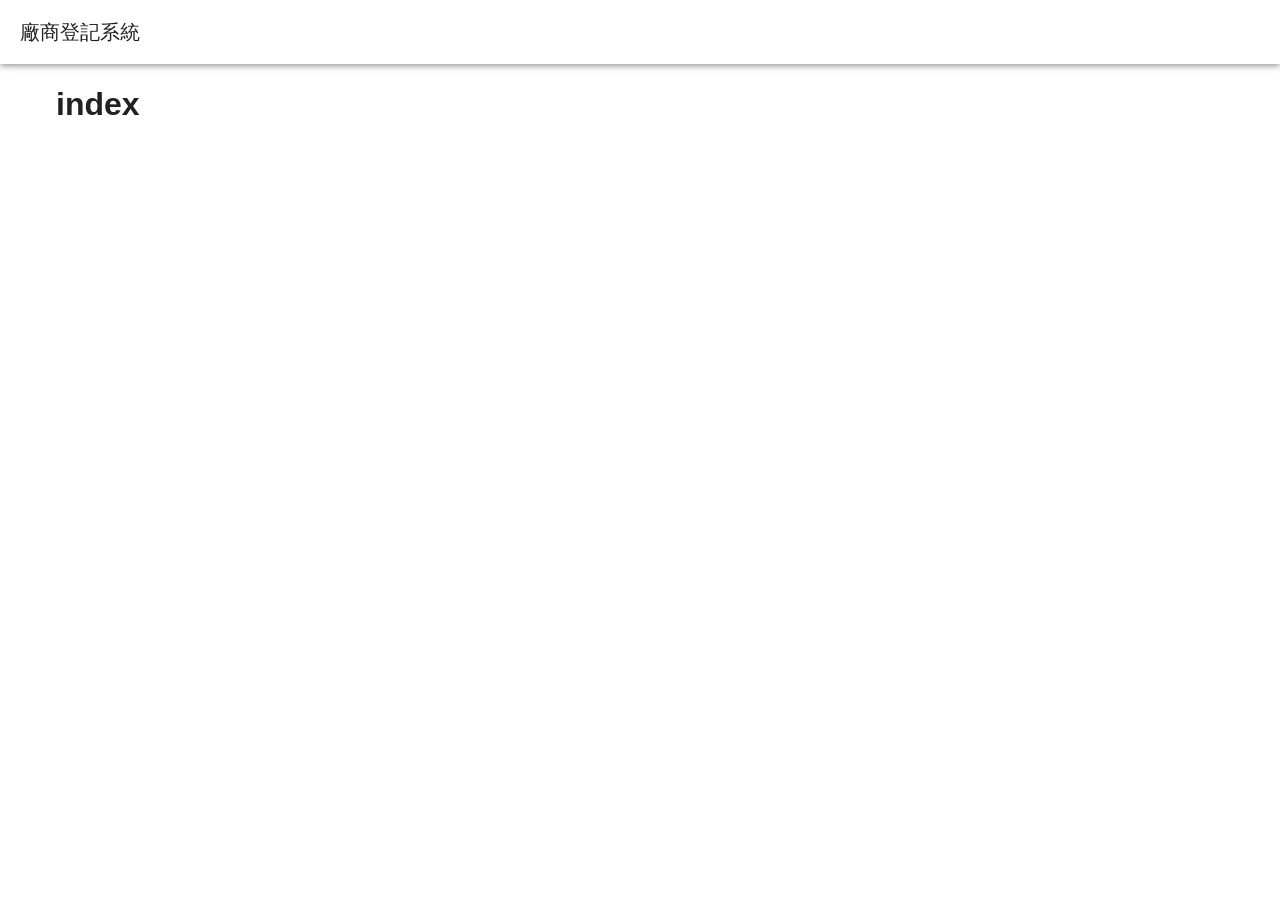
==== index.html @ 5d41295d "新增初始檔案，包括 robots.txt、payload 和錯誤頁面樣式" ====
<!DOCTYPE html><html  data-capo=""><head><meta charset="utf-8">
<meta name="viewport" content="width=device-width, initial-scale=1">
<style id="vuetify-theme-stylesheet">:root {
      --v-theme-background: 255,255,255;
      --v-theme-background-overlay-multiplier: 1;
      --v-theme-surface: 255,255,255;
      --v-theme-surface-overlay-multiplier: 1;
      --v-theme-surface-bright: 255,255,255;
      --v-theme-surface-bright-overlay-multiplier: 1;
      --v-theme-surface-light: 238,238,238;
      --v-theme-surface-light-overlay-multiplier: 1;
      --v-theme-surface-variant: 66,66,66;
      --v-theme-surface-variant-overlay-multiplier: 2;
      --v-theme-on-surface-variant: 238,238,238;
      --v-theme-primary: 24,103,192;
      --v-theme-primary-overlay-multiplier: 2;
      --v-theme-primary-darken-1: 31,85,146;
      --v-theme-primary-darken-1-overlay-multiplier: 2;
      --v-theme-secondary: 72,169,166;
      --v-theme-secondary-overlay-multiplier: 1;
      --v-theme-secondary-darken-1: 1,135,134;
      --v-theme-secondary-darken-1-overlay-multiplier: 1;
      --v-theme-error: 176,0,32;
      --v-theme-error-overlay-multiplier: 2;
      --v-theme-info: 33,150,243;
      --v-theme-info-overlay-multiplier: 1;
      --v-theme-success: 76,175,80;
      --v-theme-success-overlay-multiplier: 1;
      --v-theme-warning: 251,140,0;
      --v-theme-warning-overlay-multiplier: 1;
      --v-theme-on-background: 0,0,0;
      --v-theme-on-surface: 0,0,0;
      --v-theme-on-surface-bright: 0,0,0;
      --v-theme-on-surface-light: 0,0,0;
      --v-theme-on-primary: 255,255,255;
      --v-theme-on-primary-darken-1: 255,255,255;
      --v-theme-on-secondary: 255,255,255;
      --v-theme-on-secondary-darken-1: 255,255,255;
      --v-theme-on-error: 255,255,255;
      --v-theme-on-info: 255,255,255;
      --v-theme-on-success: 255,255,255;
      --v-theme-on-warning: 255,255,255;
      --v-border-color: 0, 0, 0;
      --v-border-opacity: 0.12;
      --v-high-emphasis-opacity: 0.87;
      --v-medium-emphasis-opacity: 0.6;
      --v-disabled-opacity: 0.38;
      --v-idle-opacity: 0.04;
      --v-hover-opacity: 0.04;
      --v-focus-opacity: 0.12;
      --v-selected-opacity: 0.08;
      --v-activated-opacity: 0.12;
      --v-pressed-opacity: 0.12;
      --v-dragged-opacity: 0.08;
      --v-theme-kbd: 33, 37, 41;
      --v-theme-on-kbd: 255, 255, 255;
      --v-theme-code: 245, 245, 245;
      --v-theme-on-code: 0, 0, 0;
    }
    .v-theme--light {
      color-scheme: normal;
      --v-theme-background: 255,255,255;
      --v-theme-background-overlay-multiplier: 1;
      --v-theme-surface: 255,255,255;
      --v-theme-surface-overlay-multiplier: 1;
      --v-theme-surface-bright: 255,255,255;
      --v-theme-surface-bright-overlay-multiplier: 1;
      --v-theme-surface-light: 238,238,238;
      --v-theme-surface-light-overlay-multiplier: 1;
      --v-theme-surface-variant: 66,66,66;
      --v-theme-surface-variant-overlay-multiplier: 2;
      --v-theme-on-surface-variant: 238,238,238;
      --v-theme-primary: 24,103,192;
      --v-theme-primary-overlay-multiplier: 2;
      --v-theme-primary-darken-1: 31,85,146;
      --v-theme-primary-darken-1-overlay-multiplier: 2;
      --v-theme-secondary: 72,169,166;
      --v-theme-secondary-overlay-multiplier: 1;
      --v-theme-secondary-darken-1: 1,135,134;
      --v-theme-secondary-darken-1-overlay-multiplier: 1;
      --v-theme-error: 176,0,32;
      --v-theme-error-overlay-multiplier: 2;
      --v-theme-info: 33,150,243;
      --v-theme-info-overlay-multiplier: 1;
      --v-theme-success: 76,175,80;
      --v-theme-success-overlay-multiplier: 1;
      --v-theme-warning: 251,140,0;
      --v-theme-warning-overlay-multiplier: 1;
      --v-theme-on-background: 0,0,0;
      --v-theme-on-surface: 0,0,0;
      --v-theme-on-surface-bright: 0,0,0;
      --v-theme-on-surface-light: 0,0,0;
      --v-theme-on-primary: 255,255,255;
      --v-theme-on-primary-darken-1: 255,255,255;
      --v-theme-on-secondary: 255,255,255;
      --v-theme-on-secondary-darken-1: 255,255,255;
      --v-theme-on-error: 255,255,255;
      --v-theme-on-info: 255,255,255;
      --v-theme-on-success: 255,255,255;
      --v-theme-on-warning: 255,255,255;
      --v-border-color: 0, 0, 0;
      --v-border-opacity: 0.12;
      --v-high-emphasis-opacity: 0.87;
      --v-medium-emphasis-opacity: 0.6;
      --v-disabled-opacity: 0.38;
      --v-idle-opacity: 0.04;
      --v-hover-opacity: 0.04;
      --v-focus-opacity: 0.12;
      --v-selected-opacity: 0.08;
      --v-activated-opacity: 0.12;
      --v-pressed-opacity: 0.12;
      --v-dragged-opacity: 0.08;
      --v-theme-kbd: 33, 37, 41;
      --v-theme-on-kbd: 255, 255, 255;
      --v-theme-code: 245, 245, 245;
      --v-theme-on-code: 0, 0, 0;
    }
    .v-theme--dark {
      color-scheme: dark;
      --v-theme-background: 18,18,18;
      --v-theme-background-overlay-multiplier: 1;
      --v-theme-surface: 33,33,33;
      --v-theme-surface-overlay-multiplier: 1;
      --v-theme-surface-bright: 204,191,214;
      --v-theme-surface-bright-overlay-multiplier: 2;
      --v-theme-surface-light: 66,66,66;
      --v-theme-surface-light-overlay-multiplier: 1;
      --v-theme-surface-variant: 163,163,163;
      --v-theme-surface-variant-overlay-multiplier: 2;
      --v-theme-on-surface-variant: 66,66,66;
      --v-theme-primary: 33,150,243;
      --v-theme-primary-overlay-multiplier: 2;
      --v-theme-primary-darken-1: 39,124,193;
      --v-theme-primary-darken-1-overlay-multiplier: 2;
      --v-theme-secondary: 84,182,178;
      --v-theme-secondary-overlay-multiplier: 2;
      --v-theme-secondary-darken-1: 72,169,166;
      --v-theme-secondary-darken-1-overlay-multiplier: 2;
      --v-theme-error: 207,102,121;
      --v-theme-error-overlay-multiplier: 2;
      --v-theme-info: 33,150,243;
      --v-theme-info-overlay-multiplier: 2;
      --v-theme-success: 76,175,80;
      --v-theme-success-overlay-multiplier: 2;
      --v-theme-warning: 251,140,0;
      --v-theme-warning-overlay-multiplier: 2;
      --v-theme-on-background: 255,255,255;
      --v-theme-on-surface: 255,255,255;
      --v-theme-on-surface-bright: 0,0,0;
      --v-theme-on-surface-light: 255,255,255;
      --v-theme-on-primary: 255,255,255;
      --v-theme-on-primary-darken-1: 255,255,255;
      --v-theme-on-secondary: 255,255,255;
      --v-theme-on-secondary-darken-1: 255,255,255;
      --v-theme-on-error: 255,255,255;
      --v-theme-on-info: 255,255,255;
      --v-theme-on-success: 255,255,255;
      --v-theme-on-warning: 255,255,255;
      --v-border-color: 255, 255, 255;
      --v-border-opacity: 0.12;
      --v-high-emphasis-opacity: 1;
      --v-medium-emphasis-opacity: 0.7;
      --v-disabled-opacity: 0.5;
      --v-idle-opacity: 0.1;
      --v-hover-opacity: 0.04;
      --v-focus-opacity: 0.12;
      --v-selected-opacity: 0.08;
      --v-activated-opacity: 0.12;
      --v-pressed-opacity: 0.16;
      --v-dragged-opacity: 0.08;
      --v-theme-kbd: 33, 37, 41;
      --v-theme-on-kbd: 255, 255, 255;
      --v-theme-code: 52, 52, 52;
      --v-theme-on-code: 204, 204, 204;
    }
    .bg-background {
      --v-theme-overlay-multiplier: var(--v-theme-background-overlay-multiplier);
      background-color: rgb(var(--v-theme-background)) !important;
      color: rgb(var(--v-theme-on-background)) !important;
    }
    .bg-surface {
      --v-theme-overlay-multiplier: var(--v-theme-surface-overlay-multiplier);
      background-color: rgb(var(--v-theme-surface)) !important;
      color: rgb(var(--v-theme-on-surface)) !important;
    }
    .bg-surface-bright {
      --v-theme-overlay-multiplier: var(--v-theme-surface-bright-overlay-multiplier);
      background-color: rgb(var(--v-theme-surface-bright)) !important;
      color: rgb(var(--v-theme-on-surface-bright)) !important;
    }
    .bg-surface-light {
      --v-theme-overlay-multiplier: var(--v-theme-surface-light-overlay-multiplier);
      background-color: rgb(var(--v-theme-surface-light)) !important;
      color: rgb(var(--v-theme-on-surface-light)) !important;
    }
    .bg-surface-variant {
      --v-theme-overlay-multiplier: var(--v-theme-surface-variant-overlay-multiplier);
      background-color: rgb(var(--v-theme-surface-variant)) !important;
      color: rgb(var(--v-theme-on-surface-variant)) !important;
    }
    .bg-primary {
      --v-theme-overlay-multiplier: var(--v-theme-primary-overlay-multiplier);
      background-color: rgb(var(--v-theme-primary)) !important;
      color: rgb(var(--v-theme-on-primary)) !important;
    }
    .bg-primary-darken-1 {
      --v-theme-overlay-multiplier: var(--v-theme-primary-darken-1-overlay-multiplier);
      background-color: rgb(var(--v-theme-primary-darken-1)) !important;
      color: rgb(var(--v-theme-on-primary-darken-1)) !important;
    }
    .bg-secondary {
      --v-theme-overlay-multiplier: var(--v-theme-secondary-overlay-multiplier);
      background-color: rgb(var(--v-theme-secondary)) !important;
      color: rgb(var(--v-theme-on-secondary)) !important;
    }
    .bg-secondary-darken-1 {
      --v-theme-overlay-multiplier: var(--v-theme-secondary-darken-1-overlay-multiplier);
      background-color: rgb(var(--v-theme-secondary-darken-1)) !important;
      color: rgb(var(--v-theme-on-secondary-darken-1)) !important;
    }
    .bg-error {
      --v-theme-overlay-multiplier: var(--v-theme-error-overlay-multiplier);
      background-color: rgb(var(--v-theme-error)) !important;
      color: rgb(var(--v-theme-on-error)) !important;
    }
    .bg-info {
      --v-theme-overlay-multiplier: var(--v-theme-info-overlay-multiplier);
      background-color: rgb(var(--v-theme-info)) !important;
      color: rgb(var(--v-theme-on-info)) !important;
    }
    .bg-success {
      --v-theme-overlay-multiplier: var(--v-theme-success-overlay-multiplier);
      background-color: rgb(var(--v-theme-success)) !important;
      color: rgb(var(--v-theme-on-success)) !important;
    }
    .bg-warning {
      --v-theme-overlay-multiplier: var(--v-theme-warning-overlay-multiplier);
      background-color: rgb(var(--v-theme-warning)) !important;
      color: rgb(var(--v-theme-on-warning)) !important;
    }
    .text-background {
      color: rgb(var(--v-theme-background)) !important;
    }
    .border-background {
      --v-border-color: var(--v-theme-background);
    }
    .text-surface {
      color: rgb(var(--v-theme-surface)) !important;
    }
    .border-surface {
      --v-border-color: var(--v-theme-surface);
    }
    .text-surface-bright {
      color: rgb(var(--v-theme-surface-bright)) !important;
    }
    .border-surface-bright {
      --v-border-color: var(--v-theme-surface-bright);
    }
    .text-surface-light {
      color: rgb(var(--v-theme-surface-light)) !important;
    }
    .border-surface-light {
      --v-border-color: var(--v-theme-surface-light);
    }
    .text-surface-variant {
      color: rgb(var(--v-theme-surface-variant)) !important;
    }
    .border-surface-variant {
      --v-border-color: var(--v-theme-surface-variant);
    }
    .on-surface-variant {
      color: rgb(var(--v-theme-on-surface-variant)) !important;
    }
    .text-primary {
      color: rgb(var(--v-theme-primary)) !important;
    }
    .border-primary {
      --v-border-color: var(--v-theme-primary);
    }
    .text-primary-darken-1 {
      color: rgb(var(--v-theme-primary-darken-1)) !important;
    }
    .border-primary-darken-1 {
      --v-border-color: var(--v-theme-primary-darken-1);
    }
    .text-secondary {
      color: rgb(var(--v-theme-secondary)) !important;
    }
    .border-secondary {
      --v-border-color: var(--v-theme-secondary);
    }
    .text-secondary-darken-1 {
      color: rgb(var(--v-theme-secondary-darken-1)) !important;
    }
    .border-secondary-darken-1 {
      --v-border-color: var(--v-theme-secondary-darken-1);
    }
    .text-error {
      color: rgb(var(--v-theme-error)) !important;
    }
    .border-error {
      --v-border-color: var(--v-theme-error);
    }
    .text-info {
      color: rgb(var(--v-theme-info)) !important;
    }
    .border-info {
      --v-border-color: var(--v-theme-info);
    }
    .text-success {
      color: rgb(var(--v-theme-success)) !important;
    }
    .border-success {
      --v-border-color: var(--v-theme-success);
    }
    .text-warning {
      color: rgb(var(--v-theme-warning)) !important;
    }
    .border-warning {
      --v-border-color: var(--v-theme-warning);
    }
    .on-background {
      color: rgb(var(--v-theme-on-background)) !important;
    }
    .on-surface {
      color: rgb(var(--v-theme-on-surface)) !important;
    }
    .on-surface-bright {
      color: rgb(var(--v-theme-on-surface-bright)) !important;
    }
    .on-surface-light {
      color: rgb(var(--v-theme-on-surface-light)) !important;
    }
    .on-primary {
      color: rgb(var(--v-theme-on-primary)) !important;
    }
    .on-primary-darken-1 {
      color: rgb(var(--v-theme-on-primary-darken-1)) !important;
    }
    .on-secondary {
      color: rgb(var(--v-theme-on-secondary)) !important;
    }
    .on-secondary-darken-1 {
      color: rgb(var(--v-theme-on-secondary-darken-1)) !important;
    }
    .on-error {
      color: rgb(var(--v-theme-on-error)) !important;
    }
    .on-info {
      color: rgb(var(--v-theme-on-info)) !important;
    }
    .on-success {
      color: rgb(var(--v-theme-on-success)) !important;
    }
    .on-warning {
      color: rgb(var(--v-theme-on-warning)) !important;
    }
</style>
<style>@font-face{font-family:Material Design Icons;font-style:normal;font-weight:400;src:url(/_nuxt/materialdesignicons-webfont.CSr8KVlo.eot?v=7.4.47);src:url(/_nuxt/materialdesignicons-webfont.CSr8KVlo.eot?#iefix&v=7.4.47) format("embedded-opentype"),url(/_nuxt/materialdesignicons-webfont.Dp5v-WZN.woff2?v=7.4.47) format("woff2"),url(/_nuxt/materialdesignicons-webfont.PXm3-2wK.woff?v=7.4.47) format("woff"),url(/_nuxt/materialdesignicons-webfont.B7mPwVP_.ttf?v=7.4.47) format("truetype")}.mdi-set,.mdi:before{display:inline-block;font: 24px/1 Material Design Icons;font-size:inherit;line-height:inherit;text-rendering:auto;-webkit-font-smoothing:antialiased;-moz-osx-font-smoothing:grayscale}.mdi-ab-testing:before{content:"󰇉"}.mdi-abacus:before{content:"󱛠"}.mdi-abjad-arabic:before{content:"󱌨"}.mdi-abjad-hebrew:before{content:"󱌩"}.mdi-abugida-devanagari:before{content:"󱌪"}.mdi-abugida-thai:before{content:"󱌫"}.mdi-access-point:before{content:"󰀃"}.mdi-access-point-check:before{content:"󱔸"}.mdi-access-point-minus:before{content:"󱔹"}.mdi-access-point-network:before{content:"󰀂"}.mdi-access-point-network-off:before{content:"󰯡"}.mdi-access-point-off:before{content:"󱔑"}.mdi-access-point-plus:before{content:"󱔺"}.mdi-access-point-remove:before{content:"󱔻"}.mdi-account:before{content:"󰀄"}.mdi-account-alert:before{content:"󰀅"}.mdi-account-alert-outline:before{content:"󰭐"}.mdi-account-arrow-down:before{content:"󱡨"}.mdi-account-arrow-down-outline:before{content:"󱡩"}.mdi-account-arrow-left:before{content:"󰭑"}.mdi-account-arrow-left-outline:before{content:"󰭒"}.mdi-account-arrow-right:before{content:"󰭓"}.mdi-account-arrow-right-outline:before{content:"󰭔"}.mdi-account-arrow-up:before{content:"󱡧"}.mdi-account-arrow-up-outline:before{content:"󱡪"}.mdi-account-badge:before{content:"󱬊"}.mdi-account-badge-outline:before{content:"󱬋"}.mdi-account-box:before{content:"󰀆"}.mdi-account-box-edit-outline:before{content:"󱳈"}.mdi-account-box-minus-outline:before{content:"󱳉"}.mdi-account-box-multiple:before{content:"󰤴"}.mdi-account-box-multiple-outline:before{content:"󱀊"}.mdi-account-box-outline:before{content:"󰀇"}.mdi-account-box-plus-outline:before{content:"󱳊"}.mdi-account-cancel:before{content:"󱋟"}.mdi-account-cancel-outline:before{content:"󱋠"}.mdi-account-card:before{content:"󱮤"}.mdi-account-card-outline:before{content:"󱮥"}.mdi-account-cash:before{content:"󱂗"}.mdi-account-cash-outline:before{content:"󱂘"}.mdi-account-check:before{content:"󰀈"}.mdi-account-check-outline:before{content:"󰯢"}.mdi-account-child:before{content:"󰪉"}.mdi-account-child-circle:before{content:"󰪊"}.mdi-account-child-outline:before{content:"󱃈"}.mdi-account-circle:before{content:"󰀉"}.mdi-account-circle-outline:before{content:"󰭕"}.mdi-account-clock:before{content:"󰭖"}.mdi-account-clock-outline:before{content:"󰭗"}.mdi-account-cog:before{content:"󱍰"}.mdi-account-cog-outline:before{content:"󱍱"}.mdi-account-convert:before{content:"󰀊"}.mdi-account-convert-outline:before{content:"󱌁"}.mdi-account-cowboy-hat:before{content:"󰺛"}.mdi-account-cowboy-hat-outline:before{content:"󱟳"}.mdi-account-credit-card:before{content:"󱮦"}.mdi-account-credit-card-outline:before{content:"󱮧"}.mdi-account-details:before{content:"󰘱"}.mdi-account-details-outline:before{content:"󱍲"}.mdi-account-edit:before{content:"󰚼"}.mdi-account-edit-outline:before{content:"󰿻"}.mdi-account-eye:before{content:"󰐠"}.mdi-account-eye-outline:before{content:"󱉻"}.mdi-account-file:before{content:"󱲧"}.mdi-account-file-outline:before{content:"󱲨"}.mdi-account-file-text:before{content:"󱲩"}.mdi-account-file-text-outline:before{content:"󱲪"}.mdi-account-filter:before{content:"󰤶"}.mdi-account-filter-outline:before{content:"󰾝"}.mdi-account-group:before{content:"󰡉"}.mdi-account-group-outline:before{content:"󰭘"}.mdi-account-hard-hat:before{content:"󰖵"}.mdi-account-hard-hat-outline:before{content:"󱨟"}.mdi-account-heart:before{content:"󰢙"}.mdi-account-heart-outline:before{content:"󰯣"}.mdi-account-injury:before{content:"󱠕"}.mdi-account-injury-outline:before{content:"󱠖"}.mdi-account-key:before{content:"󰀋"}.mdi-account-key-outline:before{content:"󰯤"}.mdi-account-lock:before{content:"󱅞"}.mdi-account-lock-open:before{content:"󱥠"}.mdi-account-lock-open-outline:before{content:"󱥡"}.mdi-account-lock-outline:before{content:"󱅟"}.mdi-account-minus:before{content:"󰀍"}.mdi-account-minus-outline:before{content:"󰫬"}.mdi-account-multiple:before{content:"󰀎"}.mdi-account-multiple-check:before{content:"󰣅"}.mdi-account-multiple-check-outline:before{content:"󱇾"}.mdi-account-multiple-minus:before{content:"󰗓"}.mdi-account-multiple-minus-outline:before{content:"󰯥"}.mdi-account-multiple-outline:before{content:"󰀏"}.mdi-account-multiple-plus:before{content:"󰀐"}.mdi-account-multiple-plus-outline:before{content:"󰠀"}.mdi-account-multiple-remove:before{content:"󱈊"}.mdi-account-multiple-remove-outline:before{content:"󱈋"}.mdi-account-music:before{content:"󰠃"}.mdi-account-music-outline:before{content:"󰳩"}.mdi-account-network:before{content:"󰀑"}.mdi-account-network-off:before{content:"󱫱"}.mdi-account-network-off-outline:before{content:"󱫲"}.mdi-account-network-outline:before{content:"󰯦"}.mdi-account-off:before{content:"󰀒"}.mdi-account-off-outline:before{content:"󰯧"}.mdi-account-outline:before{content:"󰀓"}.mdi-account-plus:before{content:"󰀔"}.mdi-account-plus-outline:before{content:"󰠁"}.mdi-account-question:before{content:"󰭙"}.mdi-account-question-outline:before{content:"󰭚"}.mdi-account-reactivate:before{content:"󱔫"}.mdi-account-reactivate-outline:before{content:"󱔬"}.mdi-account-remove:before{content:"󰀕"}.mdi-account-remove-outline:before{content:"󰫭"}.mdi-account-school:before{content:"󱨠"}.mdi-account-school-outline:before{content:"󱨡"}.mdi-account-search:before{content:"󰀖"}.mdi-account-search-outline:before{content:"󰤵"}.mdi-account-settings:before{content:"󰘰"}.mdi-account-settings-outline:before{content:"󱃉"}.mdi-account-star:before{content:"󰀗"}.mdi-account-star-outline:before{content:"󰯨"}.mdi-account-supervisor:before{content:"󰪋"}.mdi-account-supervisor-circle:before{content:"󰪌"}.mdi-account-supervisor-circle-outline:before{content:"󱓬"}.mdi-account-supervisor-outline:before{content:"󱄭"}.mdi-account-switch:before{content:"󰀙"}.mdi-account-switch-outline:before{content:"󰓋"}.mdi-account-sync:before{content:"󱤛"}.mdi-account-sync-outline:before{content:"󱤜"}.mdi-account-tag:before{content:"󱰛"}.mdi-account-tag-outline:before{content:"󱰜"}.mdi-account-tie:before{content:"󰳣"}.mdi-account-tie-hat:before{content:"󱢘"}.mdi-account-tie-hat-outline:before{content:"󱢙"}.mdi-account-tie-outline:before{content:"󱃊"}.mdi-account-tie-voice:before{content:"󱌈"}.mdi-account-tie-voice-off:before{content:"󱌊"}.mdi-account-tie-voice-off-outline:before{content:"󱌋"}.mdi-account-tie-voice-outline:before{content:"󱌉"}.mdi-account-tie-woman:before{content:"󱪌"}.mdi-account-voice:before{content:"󰗋"}.mdi-account-voice-off:before{content:"󰻔"}.mdi-account-wrench:before{content:"󱢚"}.mdi-account-wrench-outline:before{content:"󱢛"}.mdi-adjust:before{content:"󰀚"}.mdi-advertisements:before{content:"󱤪"}.mdi-advertisements-off:before{content:"󱤫"}.mdi-air-conditioner:before{content:"󰀛"}.mdi-air-filter:before{content:"󰵃"}.mdi-air-horn:before{content:"󰶬"}.mdi-air-humidifier:before{content:"󱂙"}.mdi-air-humidifier-off:before{content:"󱑦"}.mdi-air-purifier:before{content:"󰵄"}.mdi-air-purifier-off:before{content:"󱭗"}.mdi-airbag:before{content:"󰯩"}.mdi-airballoon:before{content:"󰀜"}.mdi-airballoon-outline:before{content:"󱀋"}.mdi-airplane:before{content:"󰀝"}.mdi-airplane-alert:before{content:"󱡺"}.mdi-airplane-check:before{content:"󱡻"}.mdi-airplane-clock:before{content:"󱡼"}.mdi-airplane-cog:before{content:"󱡽"}.mdi-airplane-edit:before{content:"󱡾"}.mdi-airplane-landing:before{content:"󰗔"}.mdi-airplane-marker:before{content:"󱡿"}.mdi-airplane-minus:before{content:"󱢀"}.mdi-airplane-off:before{content:"󰀞"}.mdi-airplane-plus:before{content:"󱢁"}.mdi-airplane-remove:before{content:"󱢂"}.mdi-airplane-search:before{content:"󱢃"}.mdi-airplane-settings:before{content:"󱢄"}.mdi-airplane-takeoff:before{content:"󰗕"}.mdi-airport:before{content:"󰡋"}.mdi-alarm:before{content:"󰀠"}.mdi-alarm-bell:before{content:"󰞎"}.mdi-alarm-check:before{content:"󰀡"}.mdi-alarm-light:before{content:"󰞏"}.mdi-alarm-light-off:before{content:"󱜞"}.mdi-alarm-light-off-outline:before{content:"󱜟"}.mdi-alarm-light-outline:before{content:"󰯪"}.mdi-alarm-multiple:before{content:"󰀢"}.mdi-alarm-note:before{content:"󰹱"}.mdi-alarm-note-off:before{content:"󰹲"}.mdi-alarm-off:before{content:"󰀣"}.mdi-alarm-panel:before{content:"󱗄"}.mdi-alarm-panel-outline:before{content:"󱗅"}.mdi-alarm-plus:before{content:"󰀤"}.mdi-alarm-snooze:before{content:"󰚎"}.mdi-album:before{content:"󰀥"}.mdi-alert:before{content:"󰀦"}.mdi-alert-box:before{content:"󰀧"}.mdi-alert-box-outline:before{content:"󰳤"}.mdi-alert-circle:before{content:"󰀨"}.mdi-alert-circle-check:before{content:"󱇭"}.mdi-alert-circle-check-outline:before{content:"󱇮"}.mdi-alert-circle-outline:before{content:"󰗖"}.mdi-alert-decagram:before{content:"󰚽"}.mdi-alert-decagram-outline:before{content:"󰳥"}.mdi-alert-minus:before{content:"󱒻"}.mdi-alert-minus-outline:before{content:"󱒾"}.mdi-alert-octagon:before{content:"󰀩"}.mdi-alert-octagon-outline:before{content:"󰳦"}.mdi-alert-octagram:before{content:"󰝧"}.mdi-alert-octagram-outline:before{content:"󰳧"}.mdi-alert-outline:before{content:"󰀪"}.mdi-alert-plus:before{content:"󱒺"}.mdi-alert-plus-outline:before{content:"󱒽"}.mdi-alert-remove:before{content:"󱒼"}.mdi-alert-remove-outline:before{content:"󱒿"}.mdi-alert-rhombus:before{content:"󱇎"}.mdi-alert-rhombus-outline:before{content:"󱇏"}.mdi-alien:before{content:"󰢚"}.mdi-alien-outline:before{content:"󱃋"}.mdi-align-horizontal-center:before{content:"󱇃"}.mdi-align-horizontal-distribute:before{content:"󱥢"}.mdi-align-horizontal-left:before{content:"󱇂"}.mdi-align-horizontal-right:before{content:"󱇄"}.mdi-align-vertical-bottom:before{content:"󱇅"}.mdi-align-vertical-center:before{content:"󱇆"}.mdi-align-vertical-distribute:before{content:"󱥣"}.mdi-align-vertical-top:before{content:"󱇇"}.mdi-all-inclusive:before{content:"󰚾"}.mdi-all-inclusive-box:before{content:"󱢍"}.mdi-all-inclusive-box-outline:before{content:"󱢎"}.mdi-allergy:before{content:"󱉘"}.mdi-alpha:before{content:"󰀫"}.mdi-alpha-a:before{content:"󰫮"}.mdi-alpha-a-box:before{content:"󰬈"}.mdi-alpha-a-box-outline:before{content:"󰯫"}.mdi-alpha-a-circle:before{content:"󰯬"}.mdi-alpha-a-circle-outline:before{content:"󰯭"}.mdi-alpha-b:before{content:"󰫯"}.mdi-alpha-b-box:before{content:"󰬉"}.mdi-alpha-b-box-outline:before{content:"󰯮"}.mdi-alpha-b-circle:before{content:"󰯯"}.mdi-alpha-b-circle-outline:before{content:"󰯰"}.mdi-alpha-c:before{content:"󰫰"}.mdi-alpha-c-box:before{content:"󰬊"}.mdi-alpha-c-box-outline:before{content:"󰯱"}.mdi-alpha-c-circle:before{content:"󰯲"}.mdi-alpha-c-circle-outline:before{content:"󰯳"}.mdi-alpha-d:before{content:"󰫱"}.mdi-alpha-d-box:before{content:"󰬋"}.mdi-alpha-d-box-outline:before{content:"󰯴"}.mdi-alpha-d-circle:before{content:"󰯵"}.mdi-alpha-d-circle-outline:before{content:"󰯶"}.mdi-alpha-e:before{content:"󰫲"}.mdi-alpha-e-box:before{content:"󰬌"}.mdi-alpha-e-box-outline:before{content:"󰯷"}.mdi-alpha-e-circle:before{content:"󰯸"}.mdi-alpha-e-circle-outline:before{content:"󰯹"}.mdi-alpha-f:before{content:"󰫳"}.mdi-alpha-f-box:before{content:"󰬍"}.mdi-alpha-f-box-outline:before{content:"󰯺"}.mdi-alpha-f-circle:before{content:"󰯻"}.mdi-alpha-f-circle-outline:before{content:"󰯼"}.mdi-alpha-g:before{content:"󰫴"}.mdi-alpha-g-box:before{content:"󰬎"}.mdi-alpha-g-box-outline:before{content:"󰯽"}.mdi-alpha-g-circle:before{content:"󰯾"}.mdi-alpha-g-circle-outline:before{content:"󰯿"}.mdi-alpha-h:before{content:"󰫵"}.mdi-alpha-h-box:before{content:"󰬏"}.mdi-alpha-h-box-outline:before{content:"󰰀"}.mdi-alpha-h-circle:before{content:"󰰁"}.mdi-alpha-h-circle-outline:before{content:"󰰂"}.mdi-alpha-i:before{content:"󰫶"}.mdi-alpha-i-box:before{content:"󰬐"}.mdi-alpha-i-box-outline:before{content:"󰰃"}.mdi-alpha-i-circle:before{content:"󰰄"}.mdi-alpha-i-circle-outline:before{content:"󰰅"}.mdi-alpha-j:before{content:"󰫷"}.mdi-alpha-j-box:before{content:"󰬑"}.mdi-alpha-j-box-outline:before{content:"󰰆"}.mdi-alpha-j-circle:before{content:"󰰇"}.mdi-alpha-j-circle-outline:before{content:"󰰈"}.mdi-alpha-k:before{content:"󰫸"}.mdi-alpha-k-box:before{content:"󰬒"}.mdi-alpha-k-box-outline:before{content:"󰰉"}.mdi-alpha-k-circle:before{content:"󰰊"}.mdi-alpha-k-circle-outline:before{content:"󰰋"}.mdi-alpha-l:before{content:"󰫹"}.mdi-alpha-l-box:before{content:"󰬓"}.mdi-alpha-l-box-outline:before{content:"󰰌"}.mdi-alpha-l-circle:before{content:"󰰍"}.mdi-alpha-l-circle-outline:before{content:"󰰎"}.mdi-alpha-m:before{content:"󰫺"}.mdi-alpha-m-box:before{content:"󰬔"}.mdi-alpha-m-box-outline:before{content:"󰰏"}.mdi-alpha-m-circle:before{content:"󰰐"}.mdi-alpha-m-circle-outline:before{content:"󰰑"}.mdi-alpha-n:before{content:"󰫻"}.mdi-alpha-n-box:before{content:"󰬕"}.mdi-alpha-n-box-outline:before{content:"󰰒"}.mdi-alpha-n-circle:before{content:"󰰓"}.mdi-alpha-n-circle-outline:before{content:"󰰔"}.mdi-alpha-o:before{content:"󰫼"}.mdi-alpha-o-box:before{content:"󰬖"}.mdi-alpha-o-box-outline:before{content:"󰰕"}.mdi-alpha-o-circle:before{content:"󰰖"}.mdi-alpha-o-circle-outline:before{content:"󰰗"}.mdi-alpha-p:before{content:"󰫽"}.mdi-alpha-p-box:before{content:"󰬗"}.mdi-alpha-p-box-outline:before{content:"󰰘"}.mdi-alpha-p-circle:before{content:"󰰙"}.mdi-alpha-p-circle-outline:before{content:"󰰚"}.mdi-alpha-q:before{content:"󰫾"}.mdi-alpha-q-box:before{content:"󰬘"}.mdi-alpha-q-box-outline:before{content:"󰰛"}.mdi-alpha-q-circle:before{content:"󰰜"}.mdi-alpha-q-circle-outline:before{content:"󰰝"}.mdi-alpha-r:before{content:"󰫿"}.mdi-alpha-r-box:before{content:"󰬙"}.mdi-alpha-r-box-outline:before{content:"󰰞"}.mdi-alpha-r-circle:before{content:"󰰟"}.mdi-alpha-r-circle-outline:before{content:"󰰠"}.mdi-alpha-s:before{content:"󰬀"}.mdi-alpha-s-box:before{content:"󰬚"}.mdi-alpha-s-box-outline:before{content:"󰰡"}.mdi-alpha-s-circle:before{content:"󰰢"}.mdi-alpha-s-circle-outline:before{content:"󰰣"}.mdi-alpha-t:before{content:"󰬁"}.mdi-alpha-t-box:before{content:"󰬛"}.mdi-alpha-t-box-outline:before{content:"󰰤"}.mdi-alpha-t-circle:before{content:"󰰥"}.mdi-alpha-t-circle-outline:before{content:"󰰦"}.mdi-alpha-u:before{content:"󰬂"}.mdi-alpha-u-box:before{content:"󰬜"}.mdi-alpha-u-box-outline:before{content:"󰰧"}.mdi-alpha-u-circle:before{content:"󰰨"}.mdi-alpha-u-circle-outline:before{content:"󰰩"}.mdi-alpha-v:before{content:"󰬃"}.mdi-alpha-v-box:before{content:"󰬝"}.mdi-alpha-v-box-outline:before{content:"󰰪"}.mdi-alpha-v-circle:before{content:"󰰫"}.mdi-alpha-v-circle-outline:before{content:"󰰬"}.mdi-alpha-w:before{content:"󰬄"}.mdi-alpha-w-box:before{content:"󰬞"}.mdi-alpha-w-box-outline:before{content:"󰰭"}.mdi-alpha-w-circle:before{content:"󰰮"}.mdi-alpha-w-circle-outline:before{content:"󰰯"}.mdi-alpha-x:before{content:"󰬅"}.mdi-alpha-x-box:before{content:"󰬟"}.mdi-alpha-x-box-outline:before{content:"󰰰"}.mdi-alpha-x-circle:before{content:"󰰱"}.mdi-alpha-x-circle-outline:before{content:"󰰲"}.mdi-alpha-y:before{content:"󰬆"}.mdi-alpha-y-box:before{content:"󰬠"}.mdi-alpha-y-box-outline:before{content:"󰰳"}.mdi-alpha-y-circle:before{content:"󰰴"}.mdi-alpha-y-circle-outline:before{content:"󰰵"}.mdi-alpha-z:before{content:"󰬇"}.mdi-alpha-z-box:before{content:"󰬡"}.mdi-alpha-z-box-outline:before{content:"󰰶"}.mdi-alpha-z-circle:before{content:"󰰷"}.mdi-alpha-z-circle-outline:before{content:"󰰸"}.mdi-alphabet-aurebesh:before{content:"󱌬"}.mdi-alphabet-cyrillic:before{content:"󱌭"}.mdi-alphabet-greek:before{content:"󱌮"}.mdi-alphabet-latin:before{content:"󱌯"}.mdi-alphabet-piqad:before{content:"󱌰"}.mdi-alphabet-tengwar:before{content:"󱌷"}.mdi-alphabetical:before{content:"󰀬"}.mdi-alphabetical-off:before{content:"󱀌"}.mdi-alphabetical-variant:before{content:"󱀍"}.mdi-alphabetical-variant-off:before{content:"󱀎"}.mdi-altimeter:before{content:"󰗗"}.mdi-ambulance:before{content:"󰀯"}.mdi-ammunition:before{content:"󰳨"}.mdi-ampersand:before{content:"󰪍"}.mdi-amplifier:before{content:"󰀰"}.mdi-amplifier-off:before{content:"󱆵"}.mdi-anchor:before{content:"󰀱"}.mdi-android:before{content:"󰀲"}.mdi-android-studio:before{content:"󰀴"}.mdi-angle-acute:before{content:"󰤷"}.mdi-angle-obtuse:before{content:"󰤸"}.mdi-angle-right:before{content:"󰤹"}.mdi-angular:before{content:"󰚲"}.mdi-angularjs:before{content:"󰚿"}.mdi-animation:before{content:"󰗘"}.mdi-animation-outline:before{content:"󰪏"}.mdi-animation-play:before{content:"󰤺"}.mdi-animation-play-outline:before{content:"󰪐"}.mdi-ansible:before{content:"󱂚"}.mdi-antenna:before{content:"󱄙"}.mdi-anvil:before{content:"󰢛"}.mdi-apache-kafka:before{content:"󱀏"}.mdi-api:before{content:"󱂛"}.mdi-api-off:before{content:"󱉗"}.mdi-apple:before{content:"󰀵"}.mdi-apple-finder:before{content:"󰀶"}.mdi-apple-icloud:before{content:"󰀸"}.mdi-apple-ios:before{content:"󰀷"}.mdi-apple-keyboard-caps:before{content:"󰘲"}.mdi-apple-keyboard-command:before{content:"󰘳"}.mdi-apple-keyboard-control:before{content:"󰘴"}.mdi-apple-keyboard-option:before{content:"󰘵"}.mdi-apple-keyboard-shift:before{content:"󰘶"}.mdi-apple-safari:before{content:"󰀹"}.mdi-application:before{content:"󰣆"}.mdi-application-array:before{content:"󱃵"}.mdi-application-array-outline:before{content:"󱃶"}.mdi-application-braces:before{content:"󱃷"}.mdi-application-braces-outline:before{content:"󱃸"}.mdi-application-brackets:before{content:"󰲋"}.mdi-application-brackets-outline:before{content:"󰲌"}.mdi-application-cog:before{content:"󰙵"}.mdi-application-cog-outline:before{content:"󱕷"}.mdi-application-edit:before{content:"󰂮"}.mdi-application-edit-outline:before{content:"󰘙"}.mdi-application-export:before{content:"󰶭"}.mdi-application-import:before{content:"󰶮"}.mdi-application-outline:before{content:"󰘔"}.mdi-application-parentheses:before{content:"󱃹"}.mdi-application-parentheses-outline:before{content:"󱃺"}.mdi-application-settings:before{content:"󰭠"}.mdi-application-settings-outline:before{content:"󱕕"}.mdi-application-variable:before{content:"󱃻"}.mdi-application-variable-outline:before{content:"󱃼"}.mdi-approximately-equal:before{content:"󰾞"}.mdi-approximately-equal-box:before{content:"󰾟"}.mdi-apps:before{content:"󰀻"}.mdi-apps-box:before{content:"󰵆"}.mdi-arch:before{content:"󰣇"}.mdi-archive:before{content:"󰀼"}.mdi-archive-alert:before{content:"󱓽"}.mdi-archive-alert-outline:before{content:"󱓾"}.mdi-archive-arrow-down:before{content:"󱉙"}.mdi-archive-arrow-down-outline:before{content:"󱉚"}.mdi-archive-arrow-up:before{content:"󱉛"}.mdi-archive-arrow-up-outline:before{content:"󱉜"}.mdi-archive-cancel:before{content:"󱝋"}.mdi-archive-cancel-outline:before{content:"󱝌"}.mdi-archive-check:before{content:"󱝍"}.mdi-archive-check-outline:before{content:"󱝎"}.mdi-archive-clock:before{content:"󱝏"}.mdi-archive-clock-outline:before{content:"󱝐"}.mdi-archive-cog:before{content:"󱝑"}.mdi-archive-cog-outline:before{content:"󱝒"}.mdi-archive-edit:before{content:"󱝓"}.mdi-archive-edit-outline:before{content:"󱝔"}.mdi-archive-eye:before{content:"󱝕"}.mdi-archive-eye-outline:before{content:"󱝖"}.mdi-archive-lock:before{content:"󱝗"}.mdi-archive-lock-open:before{content:"󱝘"}.mdi-archive-lock-open-outline:before{content:"󱝙"}.mdi-archive-lock-outline:before{content:"󱝚"}.mdi-archive-marker:before{content:"󱝛"}.mdi-archive-marker-outline:before{content:"󱝜"}.mdi-archive-minus:before{content:"󱝝"}.mdi-archive-minus-outline:before{content:"󱝞"}.mdi-archive-music:before{content:"󱝟"}.mdi-archive-music-outline:before{content:"󱝠"}.mdi-archive-off:before{content:"󱝡"}.mdi-archive-off-outline:before{content:"󱝢"}.mdi-archive-outline:before{content:"󱈎"}.mdi-archive-plus:before{content:"󱝣"}.mdi-archive-plus-outline:before{content:"󱝤"}.mdi-archive-refresh:before{content:"󱝥"}.mdi-archive-refresh-outline:before{content:"󱝦"}.mdi-archive-remove:before{content:"󱝧"}.mdi-archive-remove-outline:before{content:"󱝨"}.mdi-archive-search:before{content:"󱝩"}.mdi-archive-search-outline:before{content:"󱝪"}.mdi-archive-settings:before{content:"󱝫"}.mdi-archive-settings-outline:before{content:"󱝬"}.mdi-archive-star:before{content:"󱝭"}.mdi-archive-star-outline:before{content:"󱝮"}.mdi-archive-sync:before{content:"󱝯"}.mdi-archive-sync-outline:before{content:"󱝰"}.mdi-arm-flex:before{content:"󰿗"}.mdi-arm-flex-outline:before{content:"󰿖"}.mdi-arrange-bring-forward:before{content:"󰀽"}.mdi-arrange-bring-to-front:before{content:"󰀾"}.mdi-arrange-send-backward:before{content:"󰀿"}.mdi-arrange-send-to-back:before{content:"󰁀"}.mdi-arrow-all:before{content:"󰁁"}.mdi-arrow-bottom-left:before{content:"󰁂"}.mdi-arrow-bottom-left-bold-box:before{content:"󱥤"}.mdi-arrow-bottom-left-bold-box-outline:before{content:"󱥥"}.mdi-arrow-bottom-left-bold-outline:before{content:"󰦷"}.mdi-arrow-bottom-left-thick:before{content:"󰦸"}.mdi-arrow-bottom-left-thin:before{content:"󱦶"}.mdi-arrow-bottom-left-thin-circle-outline:before{content:"󱖖"}.mdi-arrow-bottom-right:before{content:"󰁃"}.mdi-arrow-bottom-right-bold-box:before{content:"󱥦"}.mdi-arrow-bottom-right-bold-box-outline:before{content:"󱥧"}.mdi-arrow-bottom-right-bold-outline:before{content:"󰦹"}.mdi-arrow-bottom-right-thick:before{content:"󰦺"}.mdi-arrow-bottom-right-thin:before{content:"󱦷"}.mdi-arrow-bottom-right-thin-circle-outline:before{content:"󱖕"}.mdi-arrow-collapse:before{content:"󰘕"}.mdi-arrow-collapse-all:before{content:"󰁄"}.mdi-arrow-collapse-down:before{content:"󰞒"}.mdi-arrow-collapse-horizontal:before{content:"󰡌"}.mdi-arrow-collapse-left:before{content:"󰞓"}.mdi-arrow-collapse-right:before{content:"󰞔"}.mdi-arrow-collapse-up:before{content:"󰞕"}.mdi-arrow-collapse-vertical:before{content:"󰡍"}.mdi-arrow-decision:before{content:"󰦻"}.mdi-arrow-decision-auto:before{content:"󰦼"}.mdi-arrow-decision-auto-outline:before{content:"󰦽"}.mdi-arrow-decision-outline:before{content:"󰦾"}.mdi-arrow-down:before{content:"󰁅"}.mdi-arrow-down-bold:before{content:"󰜮"}.mdi-arrow-down-bold-box:before{content:"󰜯"}.mdi-arrow-down-bold-box-outline:before{content:"󰜰"}.mdi-arrow-down-bold-circle:before{content:"󰁇"}.mdi-arrow-down-bold-circle-outline:before{content:"󰁈"}.mdi-arrow-down-bold-hexagon-outline:before{content:"󰁉"}.mdi-arrow-down-bold-outline:before{content:"󰦿"}.mdi-arrow-down-box:before{content:"󰛀"}.mdi-arrow-down-circle:before{content:"󰳛"}.mdi-arrow-down-circle-outline:before{content:"󰳜"}.mdi-arrow-down-drop-circle:before{content:"󰁊"}.mdi-arrow-down-drop-circle-outline:before{content:"󰁋"}.mdi-arrow-down-left:before{content:"󱞡"}.mdi-arrow-down-left-bold:before{content:"󱞢"}.mdi-arrow-down-right:before{content:"󱞣"}.mdi-arrow-down-right-bold:before{content:"󱞤"}.mdi-arrow-down-thick:before{content:"󰁆"}.mdi-arrow-down-thin:before{content:"󱦳"}.mdi-arrow-down-thin-circle-outline:before{content:"󱖙"}.mdi-arrow-expand:before{content:"󰘖"}.mdi-arrow-expand-all:before{content:"󰁌"}.mdi-arrow-expand-down:before{content:"󰞖"}.mdi-arrow-expand-horizontal:before{content:"󰡎"}.mdi-arrow-expand-left:before{content:"󰞗"}.mdi-arrow-expand-right:before{content:"󰞘"}.mdi-arrow-expand-up:before{content:"󰞙"}.mdi-arrow-expand-vertical:before{content:"󰡏"}.mdi-arrow-horizontal-lock:before{content:"󱅛"}.mdi-arrow-left:before{content:"󰁍"}.mdi-arrow-left-bold:before{content:"󰜱"}.mdi-arrow-left-bold-box:before{content:"󰜲"}.mdi-arrow-left-bold-box-outline:before{content:"󰜳"}.mdi-arrow-left-bold-circle:before{content:"󰁏"}.mdi-arrow-left-bold-circle-outline:before{content:"󰁐"}.mdi-arrow-left-bold-hexagon-outline:before{content:"󰁑"}.mdi-arrow-left-bold-outline:before{content:"󰧀"}.mdi-arrow-left-bottom:before{content:"󱞥"}.mdi-arrow-left-bottom-bold:before{content:"󱞦"}.mdi-arrow-left-box:before{content:"󰛁"}.mdi-arrow-left-circle:before{content:"󰳝"}.mdi-arrow-left-circle-outline:before{content:"󰳞"}.mdi-arrow-left-drop-circle:before{content:"󰁒"}.mdi-arrow-left-drop-circle-outline:before{content:"󰁓"}.mdi-arrow-left-right:before{content:"󰹳"}.mdi-arrow-left-right-bold:before{content:"󰹴"}.mdi-arrow-left-right-bold-outline:before{content:"󰧁"}.mdi-arrow-left-thick:before{content:"󰁎"}.mdi-arrow-left-thin:before{content:"󱦱"}.mdi-arrow-left-thin-circle-outline:before{content:"󱖚"}.mdi-arrow-left-top:before{content:"󱞧"}.mdi-arrow-left-top-bold:before{content:"󱞨"}.mdi-arrow-oscillating:before{content:"󱲑"}.mdi-arrow-oscillating-off:before{content:"󱲒"}.mdi-arrow-projectile:before{content:"󱡀"}.mdi-arrow-projectile-multiple:before{content:"󱠿"}.mdi-arrow-right:before{content:"󰁔"}.mdi-arrow-right-bold:before{content:"󰜴"}.mdi-arrow-right-bold-box:before{content:"󰜵"}.mdi-arrow-right-bold-box-outline:before{content:"󰜶"}.mdi-arrow-right-bold-circle:before{content:"󰁖"}.mdi-arrow-right-bold-circle-outline:before{content:"󰁗"}.mdi-arrow-right-bold-hexagon-outline:before{content:"󰁘"}.mdi-arrow-right-bold-outline:before{content:"󰧂"}.mdi-arrow-right-bottom:before{content:"󱞩"}.mdi-arrow-right-bottom-bold:before{content:"󱞪"}.mdi-arrow-right-box:before{content:"󰛂"}.mdi-arrow-right-circle:before{content:"󰳟"}.mdi-arrow-right-circle-outline:before{content:"󰳠"}.mdi-arrow-right-drop-circle:before{content:"󰁙"}.mdi-arrow-right-drop-circle-outline:before{content:"󰁚"}.mdi-arrow-right-thick:before{content:"󰁕"}.mdi-arrow-right-thin:before{content:"󱦰"}.mdi-arrow-right-thin-circle-outline:before{content:"󱖘"}.mdi-arrow-right-top:before{content:"󱞫"}.mdi-arrow-right-top-bold:before{content:"󱞬"}.mdi-arrow-split-horizontal:before{content:"󰤻"}.mdi-arrow-split-vertical:before{content:"󰤼"}.mdi-arrow-top-left:before{content:"󰁛"}.mdi-arrow-top-left-bold-box:before{content:"󱥨"}.mdi-arrow-top-left-bold-box-outline:before{content:"󱥩"}.mdi-arrow-top-left-bold-outline:before{content:"󰧃"}.mdi-arrow-top-left-bottom-right:before{content:"󰹵"}.mdi-arrow-top-left-bottom-right-bold:before{content:"󰹶"}.mdi-arrow-top-left-thick:before{content:"󰧄"}.mdi-arrow-top-left-thin:before{content:"󱦵"}.mdi-arrow-top-left-thin-circle-outline:before{content:"󱖓"}.mdi-arrow-top-right:before{content:"󰁜"}.mdi-arrow-top-right-bold-box:before{content:"󱥪"}.mdi-arrow-top-right-bold-box-outline:before{content:"󱥫"}.mdi-arrow-top-right-bold-outline:before{content:"󰧅"}.mdi-arrow-top-right-bottom-left:before{content:"󰹷"}.mdi-arrow-top-right-bottom-left-bold:before{content:"󰹸"}.mdi-arrow-top-right-thick:before{content:"󰧆"}.mdi-arrow-top-right-thin:before{content:"󱦴"}.mdi-arrow-top-right-thin-circle-outline:before{content:"󱖔"}.mdi-arrow-u-down-left:before{content:"󱞭"}.mdi-arrow-u-down-left-bold:before{content:"󱞮"}.mdi-arrow-u-down-right:before{content:"󱞯"}.mdi-arrow-u-down-right-bold:before{content:"󱞰"}.mdi-arrow-u-left-bottom:before{content:"󱞱"}.mdi-arrow-u-left-bottom-bold:before{content:"󱞲"}.mdi-arrow-u-left-top:before{content:"󱞳"}.mdi-arrow-u-left-top-bold:before{content:"󱞴"}.mdi-arrow-u-right-bottom:before{content:"󱞵"}.mdi-arrow-u-right-bottom-bold:before{content:"󱞶"}.mdi-arrow-u-right-top:before{content:"󱞷"}.mdi-arrow-u-right-top-bold:before{content:"󱞸"}.mdi-arrow-u-up-left:before{content:"󱞹"}.mdi-arrow-u-up-left-bold:before{content:"󱞺"}.mdi-arrow-u-up-right:before{content:"󱞻"}.mdi-arrow-u-up-right-bold:before{content:"󱞼"}.mdi-arrow-up:before{content:"󰁝"}.mdi-arrow-up-bold:before{content:"󰜷"}.mdi-arrow-up-bold-box:before{content:"󰜸"}.mdi-arrow-up-bold-box-outline:before{content:"󰜹"}.mdi-arrow-up-bold-circle:before{content:"󰁟"}.mdi-arrow-up-bold-circle-outline:before{content:"󰁠"}.mdi-arrow-up-bold-hexagon-outline:before{content:"󰁡"}.mdi-arrow-up-bold-outline:before{content:"󰧇"}.mdi-arrow-up-box:before{content:"󰛃"}.mdi-arrow-up-circle:before{content:"󰳡"}.mdi-arrow-up-circle-outline:before{content:"󰳢"}.mdi-arrow-up-down:before{content:"󰹹"}.mdi-arrow-up-down-bold:before{content:"󰹺"}.mdi-arrow-up-down-bold-outline:before{content:"󰧈"}.mdi-arrow-up-drop-circle:before{content:"󰁢"}.mdi-arrow-up-drop-circle-outline:before{content:"󰁣"}.mdi-arrow-up-left:before{content:"󱞽"}.mdi-arrow-up-left-bold:before{content:"󱞾"}.mdi-arrow-up-right:before{content:"󱞿"}.mdi-arrow-up-right-bold:before{content:"󱟀"}.mdi-arrow-up-thick:before{content:"󰁞"}.mdi-arrow-up-thin:before{content:"󱦲"}.mdi-arrow-up-thin-circle-outline:before{content:"󱖗"}.mdi-arrow-vertical-lock:before{content:"󱅜"}.mdi-artboard:before{content:"󱮚"}.mdi-artstation:before{content:"󰭛"}.mdi-aspect-ratio:before{content:"󰨤"}.mdi-assistant:before{content:"󰁤"}.mdi-asterisk:before{content:"󰛄"}.mdi-asterisk-circle-outline:before{content:"󱨧"}.mdi-at:before{content:"󰁥"}.mdi-atlassian:before{content:"󰠄"}.mdi-atm:before{content:"󰵇"}.mdi-atom:before{content:"󰝨"}.mdi-atom-variant:before{content:"󰹻"}.mdi-attachment:before{content:"󰁦"}.mdi-attachment-check:before{content:"󱫁"}.mdi-attachment-lock:before{content:"󱧄"}.mdi-attachment-minus:before{content:"󱫂"}.mdi-attachment-off:before{content:"󱫃"}.mdi-attachment-plus:before{content:"󱫄"}.mdi-attachment-remove:before{content:"󱫅"}.mdi-atv:before{content:"󱭰"}.mdi-audio-input-rca:before{content:"󱡫"}.mdi-audio-input-stereo-minijack:before{content:"󱡬"}.mdi-audio-input-xlr:before{content:"󱡭"}.mdi-audio-video:before{content:"󰤽"}.mdi-audio-video-off:before{content:"󱆶"}.mdi-augmented-reality:before{content:"󰡐"}.mdi-aurora:before{content:"󱮹"}.mdi-auto-download:before{content:"󱍾"}.mdi-auto-fix:before{content:"󰁨"}.mdi-auto-mode:before{content:"󱰠"}.mdi-auto-upload:before{content:"󰁩"}.mdi-autorenew:before{content:"󰁪"}.mdi-autorenew-off:before{content:"󱧧"}.mdi-av-timer:before{content:"󰁫"}.mdi-awning:before{content:"󱮇"}.mdi-awning-outline:before{content:"󱮈"}.mdi-aws:before{content:"󰸏"}.mdi-axe:before{content:"󰣈"}.mdi-axe-battle:before{content:"󱡂"}.mdi-axis:before{content:"󰵈"}.mdi-axis-arrow:before{content:"󰵉"}.mdi-axis-arrow-info:before{content:"󱐎"}.mdi-axis-arrow-lock:before{content:"󰵊"}.mdi-axis-lock:before{content:"󰵋"}.mdi-axis-x-arrow:before{content:"󰵌"}.mdi-axis-x-arrow-lock:before{content:"󰵍"}.mdi-axis-x-rotate-clockwise:before{content:"󰵎"}.mdi-axis-x-rotate-counterclockwise:before{content:"󰵏"}.mdi-axis-x-y-arrow-lock:before{content:"󰵐"}.mdi-axis-y-arrow:before{content:"󰵑"}.mdi-axis-y-arrow-lock:before{content:"󰵒"}.mdi-axis-y-rotate-clockwise:before{content:"󰵓"}.mdi-axis-y-rotate-counterclockwise:before{content:"󰵔"}.mdi-axis-z-arrow:before{content:"󰵕"}.mdi-axis-z-arrow-lock:before{content:"󰵖"}.mdi-axis-z-rotate-clockwise:before{content:"󰵗"}.mdi-axis-z-rotate-counterclockwise:before{content:"󰵘"}.mdi-babel:before{content:"󰨥"}.mdi-baby:before{content:"󰁬"}.mdi-baby-bottle:before{content:"󰼹"}.mdi-baby-bottle-outline:before{content:"󰼺"}.mdi-baby-buggy:before{content:"󱏠"}.mdi-baby-buggy-off:before{content:"󱫳"}.mdi-baby-carriage:before{content:"󰚏"}.mdi-baby-carriage-off:before{content:"󰾠"}.mdi-baby-face:before{content:"󰹼"}.mdi-baby-face-outline:before{content:"󰹽"}.mdi-backburger:before{content:"󰁭"}.mdi-backspace:before{content:"󰁮"}.mdi-backspace-outline:before{content:"󰭜"}.mdi-backspace-reverse:before{content:"󰹾"}.mdi-backspace-reverse-outline:before{content:"󰹿"}.mdi-backup-restore:before{content:"󰁯"}.mdi-bacteria:before{content:"󰻕"}.mdi-bacteria-outline:before{content:"󰻖"}.mdi-badge-account:before{content:"󰶧"}.mdi-badge-account-alert:before{content:"󰶨"}.mdi-badge-account-alert-outline:before{content:"󰶩"}.mdi-badge-account-horizontal:before{content:"󰸍"}.mdi-badge-account-horizontal-outline:before{content:"󰸎"}.mdi-badge-account-outline:before{content:"󰶪"}.mdi-badminton:before{content:"󰡑"}.mdi-bag-carry-on:before{content:"󰼻"}.mdi-bag-carry-on-check:before{content:"󰵥"}.mdi-bag-carry-on-off:before{content:"󰼼"}.mdi-bag-checked:before{content:"󰼽"}.mdi-bag-personal:before{content:"󰸐"}.mdi-bag-personal-off:before{content:"󰸑"}.mdi-bag-personal-off-outline:before{content:"󰸒"}.mdi-bag-personal-outline:before{content:"󰸓"}.mdi-bag-personal-plus:before{content:"󱲤"}.mdi-bag-personal-plus-outline:before{content:"󱲥"}.mdi-bag-personal-tag:before{content:"󱬌"}.mdi-bag-personal-tag-outline:before{content:"󱬍"}.mdi-bag-suitcase:before{content:"󱖋"}.mdi-bag-suitcase-off:before{content:"󱖍"}.mdi-bag-suitcase-off-outline:before{content:"󱖎"}.mdi-bag-suitcase-outline:before{content:"󱖌"}.mdi-baguette:before{content:"󰼾"}.mdi-balcony:before{content:"󱠗"}.mdi-balloon:before{content:"󰨦"}.mdi-ballot:before{content:"󰧉"}.mdi-ballot-outline:before{content:"󰧊"}.mdi-ballot-recount:before{content:"󰰹"}.mdi-ballot-recount-outline:before{content:"󰰺"}.mdi-bandage:before{content:"󰶯"}.mdi-bank:before{content:"󰁰"}.mdi-bank-check:before{content:"󱙕"}.mdi-bank-circle:before{content:"󱰃"}.mdi-bank-circle-outline:before{content:"󱰄"}.mdi-bank-minus:before{content:"󰶰"}.mdi-bank-off:before{content:"󱙖"}.mdi-bank-off-outline:before{content:"󱙗"}.mdi-bank-outline:before{content:"󰺀"}.mdi-bank-plus:before{content:"󰶱"}.mdi-bank-remove:before{content:"󰶲"}.mdi-bank-transfer:before{content:"󰨧"}.mdi-bank-transfer-in:before{content:"󰨨"}.mdi-bank-transfer-out:before{content:"󰨩"}.mdi-barcode:before{content:"󰁱"}.mdi-barcode-off:before{content:"󱈶"}.mdi-barcode-scan:before{content:"󰁲"}.mdi-barley:before{content:"󰁳"}.mdi-barley-off:before{content:"󰭝"}.mdi-barn:before{content:"󰭞"}.mdi-barrel:before{content:"󰁴"}.mdi-barrel-outline:before{content:"󱨨"}.mdi-baseball:before{content:"󰡒"}.mdi-baseball-bat:before{content:"󰡓"}.mdi-baseball-diamond:before{content:"󱗬"}.mdi-baseball-diamond-outline:before{content:"󱗭"}.mdi-baseball-outline:before{content:"󱱚"}.mdi-bash:before{content:"󱆃"}.mdi-basket:before{content:"󰁶"}.mdi-basket-check:before{content:"󱣥"}.mdi-basket-check-outline:before{content:"󱣦"}.mdi-basket-fill:before{content:"󰁷"}.mdi-basket-minus:before{content:"󱔣"}.mdi-basket-minus-outline:before{content:"󱔤"}.mdi-basket-off:before{content:"󱔥"}.mdi-basket-off-outline:before{content:"󱔦"}.mdi-basket-outline:before{content:"󱆁"}.mdi-basket-plus:before{content:"󱔧"}.mdi-basket-plus-outline:before{content:"󱔨"}.mdi-basket-remove:before{content:"󱔩"}.mdi-basket-remove-outline:before{content:"󱔪"}.mdi-basket-unfill:before{content:"󰁸"}.mdi-basketball:before{content:"󰠆"}.mdi-basketball-hoop:before{content:"󰰻"}.mdi-basketball-hoop-outline:before{content:"󰰼"}.mdi-bat:before{content:"󰭟"}.mdi-bathtub:before{content:"󱠘"}.mdi-bathtub-outline:before{content:"󱠙"}.mdi-battery:before{content:"󰁹"}.mdi-battery-10:before{content:"󰁺"}.mdi-battery-10-bluetooth:before{content:"󰤾"}.mdi-battery-20:before{content:"󰁻"}.mdi-battery-20-bluetooth:before{content:"󰤿"}.mdi-battery-30:before{content:"󰁼"}.mdi-battery-30-bluetooth:before{content:"󰥀"}.mdi-battery-40:before{content:"󰁽"}.mdi-battery-40-bluetooth:before{content:"󰥁"}.mdi-battery-50:before{content:"󰁾"}.mdi-battery-50-bluetooth:before{content:"󰥂"}.mdi-battery-60:before{content:"󰁿"}.mdi-battery-60-bluetooth:before{content:"󰥃"}.mdi-battery-70:before{content:"󰂀"}.mdi-battery-70-bluetooth:before{content:"󰥄"}.mdi-battery-80:before{content:"󰂁"}.mdi-battery-80-bluetooth:before{content:"󰥅"}.mdi-battery-90:before{content:"󰂂"}.mdi-battery-90-bluetooth:before{content:"󰥆"}.mdi-battery-alert:before{content:"󰂃"}.mdi-battery-alert-bluetooth:before{content:"󰥇"}.mdi-battery-alert-variant:before{content:"󱃌"}.mdi-battery-alert-variant-outline:before{content:"󱃍"}.mdi-battery-arrow-down:before{content:"󱟞"}.mdi-battery-arrow-down-outline:before{content:"󱟟"}.mdi-battery-arrow-up:before{content:"󱟠"}.mdi-battery-arrow-up-outline:before{content:"󱟡"}.mdi-battery-bluetooth:before{content:"󰥈"}.mdi-battery-bluetooth-variant:before{content:"󰥉"}.mdi-battery-charging:before{content:"󰂄"}.mdi-battery-charging-10:before{content:"󰢜"}.mdi-battery-charging-100:before{content:"󰂅"}.mdi-battery-charging-20:before{content:"󰂆"}.mdi-battery-charging-30:before{content:"󰂇"}.mdi-battery-charging-40:before{content:"󰂈"}.mdi-battery-charging-50:before{content:"󰢝"}.mdi-battery-charging-60:before{content:"󰂉"}.mdi-battery-charging-70:before{content:"󰢞"}.mdi-battery-charging-80:before{content:"󰂊"}.mdi-battery-charging-90:before{content:"󰂋"}.mdi-battery-charging-high:before{content:"󱊦"}.mdi-battery-charging-low:before{content:"󱊤"}.mdi-battery-charging-medium:before{content:"󱊥"}.mdi-battery-charging-outline:before{content:"󰢟"}.mdi-battery-charging-wireless:before{content:"󰠇"}.mdi-battery-charging-wireless-10:before{content:"󰠈"}.mdi-battery-charging-wireless-20:before{content:"󰠉"}.mdi-battery-charging-wireless-30:before{content:"󰠊"}.mdi-battery-charging-wireless-40:before{content:"󰠋"}.mdi-battery-charging-wireless-50:before{content:"󰠌"}.mdi-battery-charging-wireless-60:before{content:"󰠍"}.mdi-battery-charging-wireless-70:before{content:"󰠎"}.mdi-battery-charging-wireless-80:before{content:"󰠏"}.mdi-battery-charging-wireless-90:before{content:"󰠐"}.mdi-battery-charging-wireless-alert:before{content:"󰠑"}.mdi-battery-charging-wireless-outline:before{content:"󰠒"}.mdi-battery-check:before{content:"󱟢"}.mdi-battery-check-outline:before{content:"󱟣"}.mdi-battery-clock:before{content:"󱧥"}.mdi-battery-clock-outline:before{content:"󱧦"}.mdi-battery-heart:before{content:"󱈏"}.mdi-battery-heart-outline:before{content:"󱈐"}.mdi-battery-heart-variant:before{content:"󱈑"}.mdi-battery-high:before{content:"󱊣"}.mdi-battery-lock:before{content:"󱞜"}.mdi-battery-lock-open:before{content:"󱞝"}.mdi-battery-low:before{content:"󱊡"}.mdi-battery-medium:before{content:"󱊢"}.mdi-battery-minus:before{content:"󱟤"}.mdi-battery-minus-outline:before{content:"󱟥"}.mdi-battery-minus-variant:before{content:"󰂌"}.mdi-battery-negative:before{content:"󰂍"}.mdi-battery-off:before{content:"󱉝"}.mdi-battery-off-outline:before{content:"󱉞"}.mdi-battery-outline:before{content:"󰂎"}.mdi-battery-plus:before{content:"󱟦"}.mdi-battery-plus-outline:before{content:"󱟧"}.mdi-battery-plus-variant:before{content:"󰂏"}.mdi-battery-positive:before{content:"󰂐"}.mdi-battery-remove:before{content:"󱟨"}.mdi-battery-remove-outline:before{content:"󱟩"}.mdi-battery-sync:before{content:"󱠴"}.mdi-battery-sync-outline:before{content:"󱠵"}.mdi-battery-unknown:before{content:"󰂑"}.mdi-battery-unknown-bluetooth:before{content:"󰥊"}.mdi-beach:before{content:"󰂒"}.mdi-beaker:before{content:"󰳪"}.mdi-beaker-alert:before{content:"󱈩"}.mdi-beaker-alert-outline:before{content:"󱈪"}.mdi-beaker-check:before{content:"󱈫"}.mdi-beaker-check-outline:before{content:"󱈬"}.mdi-beaker-minus:before{content:"󱈭"}.mdi-beaker-minus-outline:before{content:"󱈮"}.mdi-beaker-outline:before{content:"󰚐"}.mdi-beaker-plus:before{content:"󱈯"}.mdi-beaker-plus-outline:before{content:"󱈰"}.mdi-beaker-question:before{content:"󱈱"}.mdi-beaker-question-outline:before{content:"󱈲"}.mdi-beaker-remove:before{content:"󱈳"}.mdi-beaker-remove-outline:before{content:"󱈴"}.mdi-bed:before{content:"󰋣"}.mdi-bed-clock:before{content:"󱮔"}.mdi-bed-double:before{content:"󰿔"}.mdi-bed-double-outline:before{content:"󰿓"}.mdi-bed-empty:before{content:"󰢠"}.mdi-bed-king:before{content:"󰿒"}.mdi-bed-king-outline:before{content:"󰿑"}.mdi-bed-outline:before{content:"󰂙"}.mdi-bed-queen:before{content:"󰿐"}.mdi-bed-queen-outline:before{content:"󰿛"}.mdi-bed-single:before{content:"󱁭"}.mdi-bed-single-outline:before{content:"󱁮"}.mdi-bee:before{content:"󰾡"}.mdi-bee-flower:before{content:"󰾢"}.mdi-beehive-off-outline:before{content:"󱏭"}.mdi-beehive-outline:before{content:"󱃎"}.mdi-beekeeper:before{content:"󱓢"}.mdi-beer:before{content:"󰂘"}.mdi-beer-outline:before{content:"󱌌"}.mdi-bell:before{content:"󰂚"}.mdi-bell-alert:before{content:"󰵙"}.mdi-bell-alert-outline:before{content:"󰺁"}.mdi-bell-badge:before{content:"󱅫"}.mdi-bell-badge-outline:before{content:"󰅸"}.mdi-bell-cancel:before{content:"󱏧"}.mdi-bell-cancel-outline:before{content:"󱏨"}.mdi-bell-check:before{content:"󱇥"}.mdi-bell-check-outline:before{content:"󱇦"}.mdi-bell-circle:before{content:"󰵚"}.mdi-bell-circle-outline:before{content:"󰵛"}.mdi-bell-cog:before{content:"󱨩"}.mdi-bell-cog-outline:before{content:"󱨪"}.mdi-bell-minus:before{content:"󱏩"}.mdi-bell-minus-outline:before{content:"󱏪"}.mdi-bell-off:before{content:"󰂛"}.mdi-bell-off-outline:before{content:"󰪑"}.mdi-bell-outline:before{content:"󰂜"}.mdi-bell-plus:before{content:"󰂝"}.mdi-bell-plus-outline:before{content:"󰪒"}.mdi-bell-remove:before{content:"󱏫"}.mdi-bell-remove-outline:before{content:"󱏬"}.mdi-bell-ring:before{content:"󰂞"}.mdi-bell-ring-outline:before{content:"󰂟"}.mdi-bell-sleep:before{content:"󰂠"}.mdi-bell-sleep-outline:before{content:"󰪓"}.mdi-bench:before{content:"󱰡"}.mdi-bench-back:before{content:"󱰢"}.mdi-beta:before{content:"󰂡"}.mdi-betamax:before{content:"󰧋"}.mdi-biathlon:before{content:"󰸔"}.mdi-bicycle:before{content:"󱂜"}.mdi-bicycle-basket:before{content:"󱈵"}.mdi-bicycle-cargo:before{content:"󱢜"}.mdi-bicycle-electric:before{content:"󱖴"}.mdi-bicycle-penny-farthing:before{content:"󱗩"}.mdi-bike:before{content:"󰂣"}.mdi-bike-fast:before{content:"󱄟"}.mdi-bike-pedal:before{content:"󱰣"}.mdi-bike-pedal-clipless:before{content:"󱰤"}.mdi-bike-pedal-mountain:before{content:"󱰥"}.mdi-billboard:before{content:"󱀐"}.mdi-billiards:before{content:"󰭡"}.mdi-billiards-rack:before{content:"󰭢"}.mdi-binoculars:before{content:"󰂥"}.mdi-bio:before{content:"󰂦"}.mdi-biohazard:before{content:"󰂧"}.mdi-bird:before{content:"󱗆"}.mdi-bitbucket:before{content:"󰂨"}.mdi-bitcoin:before{content:"󰠓"}.mdi-black-mesa:before{content:"󰂩"}.mdi-blender:before{content:"󰳫"}.mdi-blender-outline:before{content:"󱠚"}.mdi-blender-software:before{content:"󰂫"}.mdi-blinds:before{content:"󰂬"}.mdi-blinds-horizontal:before{content:"󱨫"}.mdi-blinds-horizontal-closed:before{content:"󱨬"}.mdi-blinds-open:before{content:"󱀑"}.mdi-blinds-vertical:before{content:"󱨭"}.mdi-blinds-vertical-closed:before{content:"󱨮"}.mdi-block-helper:before{content:"󰂭"}.mdi-blood-bag:before{content:"󰳬"}.mdi-bluetooth:before{content:"󰂯"}.mdi-bluetooth-audio:before{content:"󰂰"}.mdi-bluetooth-connect:before{content:"󰂱"}.mdi-bluetooth-off:before{content:"󰂲"}.mdi-bluetooth-settings:before{content:"󰂳"}.mdi-bluetooth-transfer:before{content:"󰂴"}.mdi-blur:before{content:"󰂵"}.mdi-blur-linear:before{content:"󰂶"}.mdi-blur-off:before{content:"󰂷"}.mdi-blur-radial:before{content:"󰂸"}.mdi-bolt:before{content:"󰶳"}.mdi-bomb:before{content:"󰚑"}.mdi-bomb-off:before{content:"󰛅"}.mdi-bone:before{content:"󰂹"}.mdi-bone-off:before{content:"󱧠"}.mdi-book:before{content:"󰂺"}.mdi-book-account:before{content:"󱎭"}.mdi-book-account-outline:before{content:"󱎮"}.mdi-book-alert:before{content:"󱙼"}.mdi-book-alert-outline:before{content:"󱙽"}.mdi-book-alphabet:before{content:"󰘝"}.mdi-book-arrow-down:before{content:"󱙾"}.mdi-book-arrow-down-outline:before{content:"󱙿"}.mdi-book-arrow-left:before{content:"󱚀"}.mdi-book-arrow-left-outline:before{content:"󱚁"}.mdi-book-arrow-right:before{content:"󱚂"}.mdi-book-arrow-right-outline:before{content:"󱚃"}.mdi-book-arrow-up:before{content:"󱚄"}.mdi-book-arrow-up-outline:before{content:"󱚅"}.mdi-book-cancel:before{content:"󱚆"}.mdi-book-cancel-outline:before{content:"󱚇"}.mdi-book-check:before{content:"󱓳"}.mdi-book-check-outline:before{content:"󱓴"}.mdi-book-clock:before{content:"󱚈"}.mdi-book-clock-outline:before{content:"󱚉"}.mdi-book-cog:before{content:"󱚊"}.mdi-book-cog-outline:before{content:"󱚋"}.mdi-book-cross:before{content:"󰂢"}.mdi-book-edit:before{content:"󱚌"}.mdi-book-edit-outline:before{content:"󱚍"}.mdi-book-education:before{content:"󱛉"}.mdi-book-education-outline:before{content:"󱛊"}.mdi-book-heart:before{content:"󱨝"}.mdi-book-heart-outline:before{content:"󱨞"}.mdi-book-information-variant:before{content:"󱁯"}.mdi-book-lock:before{content:"󰞚"}.mdi-book-lock-open:before{content:"󰞛"}.mdi-book-lock-open-outline:before{content:"󱚎"}.mdi-book-lock-outline:before{content:"󱚏"}.mdi-book-marker:before{content:"󱚐"}.mdi-book-marker-outline:before{content:"󱚑"}.mdi-book-minus:before{content:"󰗙"}.mdi-book-minus-multiple:before{content:"󰪔"}.mdi-book-minus-multiple-outline:before{content:"󰤋"}.mdi-book-minus-outline:before{content:"󱚒"}.mdi-book-multiple:before{content:"󰂻"}.mdi-book-multiple-outline:before{content:"󰐶"}.mdi-book-music:before{content:"󰁧"}.mdi-book-music-outline:before{content:"󱚓"}.mdi-book-off:before{content:"󱚔"}.mdi-book-off-outline:before{content:"󱚕"}.mdi-book-open:before{content:"󰂽"}.mdi-book-open-blank-variant:before{content:"󰂾"}.mdi-book-open-blank-variant-outline:before{content:"󱳋"}.mdi-book-open-outline:before{content:"󰭣"}.mdi-book-open-page-variant:before{content:"󰗚"}.mdi-book-open-page-variant-outline:before{content:"󱗖"}.mdi-book-open-variant:before{content:"󱓷"}.mdi-book-open-variant-outline:before{content:"󱳌"}.mdi-book-outline:before{content:"󰭤"}.mdi-book-play:before{content:"󰺂"}.mdi-book-play-outline:before{content:"󰺃"}.mdi-book-plus:before{content:"󰗛"}.mdi-book-plus-multiple:before{content:"󰪕"}.mdi-book-plus-multiple-outline:before{content:"󰫞"}.mdi-book-plus-outline:before{content:"󱚖"}.mdi-book-refresh:before{content:"󱚗"}.mdi-book-refresh-outline:before{content:"󱚘"}.mdi-book-remove:before{content:"󰪗"}.mdi-book-remove-multiple:before{content:"󰪖"}.mdi-book-remove-multiple-outline:before{content:"󰓊"}.mdi-book-remove-outline:before{content:"󱚙"}.mdi-book-search:before{content:"󰺄"}.mdi-book-search-outline:before{content:"󰺅"}.mdi-book-settings:before{content:"󱚚"}.mdi-book-settings-outline:before{content:"󱚛"}.mdi-book-sync:before{content:"󱚜"}.mdi-book-sync-outline:before{content:"󱛈"}.mdi-book-variant:before{content:"󰂿"}.mdi-bookmark:before{content:"󰃀"}.mdi-bookmark-box:before{content:"󱭵"}.mdi-bookmark-box-multiple:before{content:"󱥬"}.mdi-bookmark-box-multiple-outline:before{content:"󱥭"}.mdi-bookmark-box-outline:before{content:"󱭶"}.mdi-bookmark-check:before{content:"󰃁"}.mdi-bookmark-check-outline:before{content:"󱍻"}.mdi-bookmark-minus:before{content:"󰧌"}.mdi-bookmark-minus-outline:before{content:"󰧍"}.mdi-bookmark-multiple:before{content:"󰸕"}.mdi-bookmark-multiple-outline:before{content:"󰸖"}.mdi-bookmark-music:before{content:"󰃂"}.mdi-bookmark-music-outline:before{content:"󱍹"}.mdi-bookmark-off:before{content:"󰧎"}.mdi-bookmark-off-outline:before{content:"󰧏"}.mdi-bookmark-outline:before{content:"󰃃"}.mdi-bookmark-plus:before{content:"󰃅"}.mdi-bookmark-plus-outline:before{content:"󰃄"}.mdi-bookmark-remove:before{content:"󰃆"}.mdi-bookmark-remove-outline:before{content:"󱍺"}.mdi-bookshelf:before{content:"󱉟"}.mdi-boom-gate:before{content:"󰺆"}.mdi-boom-gate-alert:before{content:"󰺇"}.mdi-boom-gate-alert-outline:before{content:"󰺈"}.mdi-boom-gate-arrow-down:before{content:"󰺉"}.mdi-boom-gate-arrow-down-outline:before{content:"󰺊"}.mdi-boom-gate-arrow-up:before{content:"󰺌"}.mdi-boom-gate-arrow-up-outline:before{content:"󰺍"}.mdi-boom-gate-outline:before{content:"󰺋"}.mdi-boom-gate-up:before{content:"󱟹"}.mdi-boom-gate-up-outline:before{content:"󱟺"}.mdi-boombox:before{content:"󰗜"}.mdi-boomerang:before{content:"󱃏"}.mdi-bootstrap:before{content:"󰛆"}.mdi-border-all:before{content:"󰃇"}.mdi-border-all-variant:before{content:"󰢡"}.mdi-border-bottom:before{content:"󰃈"}.mdi-border-bottom-variant:before{content:"󰢢"}.mdi-border-color:before{content:"󰃉"}.mdi-border-horizontal:before{content:"󰃊"}.mdi-border-inside:before{content:"󰃋"}.mdi-border-left:before{content:"󰃌"}.mdi-border-left-variant:before{content:"󰢣"}.mdi-border-none:before{content:"󰃍"}.mdi-border-none-variant:before{content:"󰢤"}.mdi-border-outside:before{content:"󰃎"}.mdi-border-radius:before{content:"󱫴"}.mdi-border-right:before{content:"󰃏"}.mdi-border-right-variant:before{content:"󰢥"}.mdi-border-style:before{content:"󰃐"}.mdi-border-top:before{content:"󰃑"}.mdi-border-top-variant:before{content:"󰢦"}.mdi-border-vertical:before{content:"󰃒"}.mdi-bottle-soda:before{content:"󱁰"}.mdi-bottle-soda-classic:before{content:"󱁱"}.mdi-bottle-soda-classic-outline:before{content:"󱍣"}.mdi-bottle-soda-outline:before{content:"󱁲"}.mdi-bottle-tonic:before{content:"󱄮"}.mdi-bottle-tonic-outline:before{content:"󱄯"}.mdi-bottle-tonic-plus:before{content:"󱄰"}.mdi-bottle-tonic-plus-outline:before{content:"󱄱"}.mdi-bottle-tonic-skull:before{content:"󱄲"}.mdi-bottle-tonic-skull-outline:before{content:"󱄳"}.mdi-bottle-wine:before{content:"󰡔"}.mdi-bottle-wine-outline:before{content:"󱌐"}.mdi-bow-arrow:before{content:"󱡁"}.mdi-bow-tie:before{content:"󰙸"}.mdi-bowl:before{content:"󰊎"}.mdi-bowl-mix:before{content:"󰘗"}.mdi-bowl-mix-outline:before{content:"󰋤"}.mdi-bowl-outline:before{content:"󰊩"}.mdi-bowling:before{content:"󰃓"}.mdi-box:before{content:"󰃔"}.mdi-box-cutter:before{content:"󰃕"}.mdi-box-cutter-off:before{content:"󰭊"}.mdi-box-shadow:before{content:"󰘷"}.mdi-boxing-glove:before{content:"󰭥"}.mdi-braille:before{content:"󰧐"}.mdi-brain:before{content:"󰧑"}.mdi-bread-slice:before{content:"󰳮"}.mdi-bread-slice-outline:before{content:"󰳯"}.mdi-bridge:before{content:"󰘘"}.mdi-briefcase:before{content:"󰃖"}.mdi-briefcase-account:before{content:"󰳰"}.mdi-briefcase-account-outline:before{content:"󰳱"}.mdi-briefcase-arrow-left-right:before{content:"󱪍"}.mdi-briefcase-arrow-left-right-outline:before{content:"󱪎"}.mdi-briefcase-arrow-up-down:before{content:"󱪏"}.mdi-briefcase-arrow-up-down-outline:before{content:"󱪐"}.mdi-briefcase-check:before{content:"󰃗"}.mdi-briefcase-check-outline:before{content:"󱌞"}.mdi-briefcase-clock:before{content:"󱃐"}.mdi-briefcase-clock-outline:before{content:"󱃑"}.mdi-briefcase-download:before{content:"󰃘"}.mdi-briefcase-download-outline:before{content:"󰰽"}.mdi-briefcase-edit:before{content:"󰪘"}.mdi-briefcase-edit-outline:before{content:"󰰾"}.mdi-briefcase-eye:before{content:"󱟙"}.mdi-briefcase-eye-outline:before{content:"󱟚"}.mdi-briefcase-minus:before{content:"󰨪"}.mdi-briefcase-minus-outline:before{content:"󰰿"}.mdi-briefcase-off:before{content:"󱙘"}.mdi-briefcase-off-outline:before{content:"󱙙"}.mdi-briefcase-outline:before{content:"󰠔"}.mdi-briefcase-plus:before{content:"󰨫"}.mdi-briefcase-plus-outline:before{content:"󰱀"}.mdi-briefcase-remove:before{content:"󰨬"}.mdi-briefcase-remove-outline:before{content:"󰱁"}.mdi-briefcase-search:before{content:"󰨭"}.mdi-briefcase-search-outline:before{content:"󰱂"}.mdi-briefcase-upload:before{content:"󰃙"}.mdi-briefcase-upload-outline:before{content:"󰱃"}.mdi-briefcase-variant:before{content:"󱒔"}.mdi-briefcase-variant-off:before{content:"󱙚"}.mdi-briefcase-variant-off-outline:before{content:"󱙛"}.mdi-briefcase-variant-outline:before{content:"󱒕"}.mdi-brightness-1:before{content:"󰃚"}.mdi-brightness-2:before{content:"󰃛"}.mdi-brightness-3:before{content:"󰃜"}.mdi-brightness-4:before{content:"󰃝"}.mdi-brightness-5:before{content:"󰃞"}.mdi-brightness-6:before{content:"󰃟"}.mdi-brightness-7:before{content:"󰃠"}.mdi-brightness-auto:before{content:"󰃡"}.mdi-brightness-percent:before{content:"󰳲"}.mdi-broadcast:before{content:"󱜠"}.mdi-broadcast-off:before{content:"󱜡"}.mdi-broom:before{content:"󰃢"}.mdi-brush:before{content:"󰃣"}.mdi-brush-off:before{content:"󱝱"}.mdi-brush-outline:before{content:"󱨍"}.mdi-brush-variant:before{content:"󱠓"}.mdi-bucket:before{content:"󱐕"}.mdi-bucket-outline:before{content:"󱐖"}.mdi-buffet:before{content:"󰕸"}.mdi-bug:before{content:"󰃤"}.mdi-bug-check:before{content:"󰨮"}.mdi-bug-check-outline:before{content:"󰨯"}.mdi-bug-outline:before{content:"󰨰"}.mdi-bug-pause:before{content:"󱫵"}.mdi-bug-pause-outline:before{content:"󱫶"}.mdi-bug-play:before{content:"󱫷"}.mdi-bug-play-outline:before{content:"󱫸"}.mdi-bug-stop:before{content:"󱫹"}.mdi-bug-stop-outline:before{content:"󱫺"}.mdi-bugle:before{content:"󰶴"}.mdi-bulkhead-light:before{content:"󱨯"}.mdi-bulldozer:before{content:"󰬢"}.mdi-bullet:before{content:"󰳳"}.mdi-bulletin-board:before{content:"󰃥"}.mdi-bullhorn:before{content:"󰃦"}.mdi-bullhorn-outline:before{content:"󰬣"}.mdi-bullhorn-variant:before{content:"󱥮"}.mdi-bullhorn-variant-outline:before{content:"󱥯"}.mdi-bullseye:before{content:"󰗝"}.mdi-bullseye-arrow:before{content:"󰣉"}.mdi-bulma:before{content:"󱋧"}.mdi-bunk-bed:before{content:"󱌂"}.mdi-bunk-bed-outline:before{content:"󰂗"}.mdi-bus:before{content:"󰃧"}.mdi-bus-alert:before{content:"󰪙"}.mdi-bus-articulated-end:before{content:"󰞜"}.mdi-bus-articulated-front:before{content:"󰞝"}.mdi-bus-clock:before{content:"󰣊"}.mdi-bus-double-decker:before{content:"󰞞"}.mdi-bus-electric:before{content:"󱤝"}.mdi-bus-marker:before{content:"󱈒"}.mdi-bus-multiple:before{content:"󰼿"}.mdi-bus-school:before{content:"󰞟"}.mdi-bus-side:before{content:"󰞠"}.mdi-bus-sign:before{content:"󱳁"}.mdi-bus-stop:before{content:"󱀒"}.mdi-bus-stop-covered:before{content:"󱀓"}.mdi-bus-stop-uncovered:before{content:"󱀔"}.mdi-bus-wrench:before{content:"󱳂"}.mdi-butterfly:before{content:"󱖉"}.mdi-butterfly-outline:before{content:"󱖊"}.mdi-button-cursor:before{content:"󱭏"}.mdi-button-pointer:before{content:"󱭐"}.mdi-cabin-a-frame:before{content:"󱢌"}.mdi-cable-data:before{content:"󱎔"}.mdi-cached:before{content:"󰃨"}.mdi-cactus:before{content:"󰶵"}.mdi-cake:before{content:"󰃩"}.mdi-cake-layered:before{content:"󰃪"}.mdi-cake-variant:before{content:"󰃫"}.mdi-cake-variant-outline:before{content:"󱟰"}.mdi-calculator:before{content:"󰃬"}.mdi-calculator-variant:before{content:"󰪚"}.mdi-calculator-variant-outline:before{content:"󱖦"}.mdi-calendar:before{content:"󰃭"}.mdi-calendar-account:before{content:"󰻗"}.mdi-calendar-account-outline:before{content:"󰻘"}.mdi-calendar-alert:before{content:"󰨱"}.mdi-calendar-alert-outline:before{content:"󱭢"}.mdi-calendar-arrow-left:before{content:"󱄴"}.mdi-calendar-arrow-right:before{content:"󱄵"}.mdi-calendar-badge:before{content:"󱮝"}.mdi-calendar-badge-outline:before{content:"󱮞"}.mdi-calendar-blank:before{content:"󰃮"}.mdi-calendar-blank-multiple:before{content:"󱁳"}.mdi-calendar-blank-outline:before{content:"󰭦"}.mdi-calendar-check:before{content:"󰃯"}.mdi-calendar-check-outline:before{content:"󰱄"}.mdi-calendar-clock:before{content:"󰃰"}.mdi-calendar-clock-outline:before{content:"󱛡"}.mdi-calendar-collapse-horizontal:before{content:"󱢝"}.mdi-calendar-collapse-horizontal-outline:before{content:"󱭣"}.mdi-calendar-cursor:before{content:"󱕻"}.mdi-calendar-cursor-outline:before{content:"󱭤"}.mdi-calendar-edit:before{content:"󰢧"}.mdi-calendar-edit-outline:before{content:"󱭥"}.mdi-calendar-end:before{content:"󱙬"}.mdi-calendar-end-outline:before{content:"󱭦"}.mdi-calendar-expand-horizontal:before{content:"󱢞"}.mdi-calendar-expand-horizontal-outline:before{content:"󱭧"}.mdi-calendar-export:before{content:"󰬤"}.mdi-calendar-export-outline:before{content:"󱭨"}.mdi-calendar-filter:before{content:"󱨲"}.mdi-calendar-filter-outline:before{content:"󱨳"}.mdi-calendar-heart:before{content:"󰧒"}.mdi-calendar-heart-outline:before{content:"󱭩"}.mdi-calendar-import:before{content:"󰬥"}.mdi-calendar-import-outline:before{content:"󱭪"}.mdi-calendar-lock:before{content:"󱙁"}.mdi-calendar-lock-open:before{content:"󱭛"}.mdi-calendar-lock-open-outline:before{content:"󱭜"}.mdi-calendar-lock-outline:before{content:"󱙂"}.mdi-calendar-minus:before{content:"󰵜"}.mdi-calendar-minus-outline:before{content:"󱭫"}.mdi-calendar-month:before{content:"󰸗"}.mdi-calendar-month-outline:before{content:"󰸘"}.mdi-calendar-multiple:before{content:"󰃱"}.mdi-calendar-multiple-check:before{content:"󰃲"}.mdi-calendar-multiselect:before{content:"󰨲"}.mdi-calendar-multiselect-outline:before{content:"󱭕"}.mdi-calendar-outline:before{content:"󰭧"}.mdi-calendar-plus:before{content:"󰃳"}.mdi-calendar-plus-outline:before{content:"󱭬"}.mdi-calendar-question:before{content:"󰚒"}.mdi-calendar-question-outline:before{content:"󱭭"}.mdi-calendar-range:before{content:"󰙹"}.mdi-calendar-range-outline:before{content:"󰭨"}.mdi-calendar-refresh:before{content:"󰇡"}.mdi-calendar-refresh-outline:before{content:"󰈃"}.mdi-calendar-remove:before{content:"󰃴"}.mdi-calendar-remove-outline:before{content:"󰱅"}.mdi-calendar-search:before{content:"󰥌"}.mdi-calendar-search-outline:before{content:"󱭮"}.mdi-calendar-star:before{content:"󰧓"}.mdi-calendar-star-four-points:before{content:"󱰟"}.mdi-calendar-star-outline:before{content:"󱭓"}.mdi-calendar-start:before{content:"󱙭"}.mdi-calendar-start-outline:before{content:"󱭯"}.mdi-calendar-sync:before{content:"󰺎"}.mdi-calendar-sync-outline:before{content:"󰺏"}.mdi-calendar-text:before{content:"󰃵"}.mdi-calendar-text-outline:before{content:"󰱆"}.mdi-calendar-today:before{content:"󰃶"}.mdi-calendar-today-outline:before{content:"󱨰"}.mdi-calendar-week:before{content:"󰨳"}.mdi-calendar-week-begin:before{content:"󰨴"}.mdi-calendar-week-begin-outline:before{content:"󱨱"}.mdi-calendar-week-outline:before{content:"󱨴"}.mdi-calendar-weekend:before{content:"󰻙"}.mdi-calendar-weekend-outline:before{content:"󰻚"}.mdi-call-made:before{content:"󰃷"}.mdi-call-merge:before{content:"󰃸"}.mdi-call-missed:before{content:"󰃹"}.mdi-call-received:before{content:"󰃺"}.mdi-call-split:before{content:"󰃻"}.mdi-camcorder:before{content:"󰃼"}.mdi-camcorder-off:before{content:"󰃿"}.mdi-camera:before{content:"󰄀"}.mdi-camera-account:before{content:"󰣋"}.mdi-camera-burst:before{content:"󰚓"}.mdi-camera-control:before{content:"󰭩"}.mdi-camera-document:before{content:"󱡱"}.mdi-camera-document-off:before{content:"󱡲"}.mdi-camera-enhance:before{content:"󰄁"}.mdi-camera-enhance-outline:before{content:"󰭪"}.mdi-camera-flip:before{content:"󱗙"}.mdi-camera-flip-outline:before{content:"󱗚"}.mdi-camera-front:before{content:"󰄂"}.mdi-camera-front-variant:before{content:"󰄃"}.mdi-camera-gopro:before{content:"󰞡"}.mdi-camera-image:before{content:"󰣌"}.mdi-camera-iris:before{content:"󰄄"}.mdi-camera-lock:before{content:"󱨔"}.mdi-camera-lock-open:before{content:"󱰍"}.mdi-camera-lock-open-outline:before{content:"󱰎"}.mdi-camera-lock-outline:before{content:"󱨕"}.mdi-camera-marker:before{content:"󱦧"}.mdi-camera-marker-outline:before{content:"󱦨"}.mdi-camera-metering-center:before{content:"󰞢"}.mdi-camera-metering-matrix:before{content:"󰞣"}.mdi-camera-metering-partial:before{content:"󰞤"}.mdi-camera-metering-spot:before{content:"󰞥"}.mdi-camera-off:before{content:"󰗟"}.mdi-camera-off-outline:before{content:"󱦿"}.mdi-camera-outline:before{content:"󰵝"}.mdi-camera-party-mode:before{content:"󰄅"}.mdi-camera-plus:before{content:"󰻛"}.mdi-camera-plus-outline:before{content:"󰻜"}.mdi-camera-rear:before{content:"󰄆"}.mdi-camera-rear-variant:before{content:"󰄇"}.mdi-camera-retake:before{content:"󰸙"}.mdi-camera-retake-outline:before{content:"󰸚"}.mdi-camera-switch:before{content:"󰄈"}.mdi-camera-switch-outline:before{content:"󰡊"}.mdi-camera-timer:before{content:"󰄉"}.mdi-camera-wireless:before{content:"󰶶"}.mdi-camera-wireless-outline:before{content:"󰶷"}.mdi-campfire:before{content:"󰻝"}.mdi-cancel:before{content:"󰜺"}.mdi-candelabra:before{content:"󱟒"}.mdi-candelabra-fire:before{content:"󱟓"}.mdi-candle:before{content:"󰗢"}.mdi-candy:before{content:"󱥰"}.mdi-candy-off:before{content:"󱥱"}.mdi-candy-off-outline:before{content:"󱥲"}.mdi-candy-outline:before{content:"󱥳"}.mdi-candycane:before{content:"󰄊"}.mdi-cannabis:before{content:"󰞦"}.mdi-cannabis-off:before{content:"󱙮"}.mdi-caps-lock:before{content:"󰪛"}.mdi-car:before{content:"󰄋"}.mdi-car-2-plus:before{content:"󱀕"}.mdi-car-3-plus:before{content:"󱀖"}.mdi-car-arrow-left:before{content:"󱎲"}.mdi-car-arrow-right:before{content:"󱎳"}.mdi-car-back:before{content:"󰸛"}.mdi-car-battery:before{content:"󰄌"}.mdi-car-brake-abs:before{content:"󰱇"}.mdi-car-brake-alert:before{content:"󰱈"}.mdi-car-brake-fluid-level:before{content:"󱤉"}.mdi-car-brake-hold:before{content:"󰵞"}.mdi-car-brake-low-pressure:before{content:"󱤊"}.mdi-car-brake-parking:before{content:"󰵟"}.mdi-car-brake-retarder:before{content:"󱀗"}.mdi-car-brake-temperature:before{content:"󱤋"}.mdi-car-brake-worn-linings:before{content:"󱤌"}.mdi-car-child-seat:before{content:"󰾣"}.mdi-car-clock:before{content:"󱥴"}.mdi-car-clutch:before{content:"󱀘"}.mdi-car-cog:before{content:"󱏌"}.mdi-car-connected:before{content:"󰄍"}.mdi-car-convertible:before{content:"󰞧"}.mdi-car-coolant-level:before{content:"󱀙"}.mdi-car-cruise-control:before{content:"󰵠"}.mdi-car-defrost-front:before{content:"󰵡"}.mdi-car-defrost-rear:before{content:"󰵢"}.mdi-car-door:before{content:"󰭫"}.mdi-car-door-lock:before{content:"󱂝"}.mdi-car-door-lock-open:before{content:"󱲁"}.mdi-car-electric:before{content:"󰭬"}.mdi-car-electric-outline:before{content:"󱖵"}.mdi-car-emergency:before{content:"󱘏"}.mdi-car-esp:before{content:"󰱉"}.mdi-car-estate:before{content:"󰞨"}.mdi-car-hatchback:before{content:"󰞩"}.mdi-car-info:before{content:"󱆾"}.mdi-car-key:before{content:"󰭭"}.mdi-car-lifted-pickup:before{content:"󱔭"}.mdi-car-light-alert:before{content:"󱤍"}.mdi-car-light-dimmed:before{content:"󰱊"}.mdi-car-light-fog:before{content:"󰱋"}.mdi-car-light-high:before{content:"󰱌"}.mdi-car-limousine:before{content:"󰣍"}.mdi-car-multiple:before{content:"󰭮"}.mdi-car-off:before{content:"󰸜"}.mdi-car-outline:before{content:"󱓭"}.mdi-car-parking-lights:before{content:"󰵣"}.mdi-car-pickup:before{content:"󰞪"}.mdi-car-search:before{content:"󱮍"}.mdi-car-search-outline:before{content:"󱮎"}.mdi-car-seat:before{content:"󰾤"}.mdi-car-seat-cooler:before{content:"󰾥"}.mdi-car-seat-heater:before{content:"󰾦"}.mdi-car-select:before{content:"󱡹"}.mdi-car-settings:before{content:"󱏍"}.mdi-car-shift-pattern:before{content:"󰽀"}.mdi-car-side:before{content:"󰞫"}.mdi-car-speed-limiter:before{content:"󱤎"}.mdi-car-sports:before{content:"󰞬"}.mdi-car-tire-alert:before{content:"󰱍"}.mdi-car-traction-control:before{content:"󰵤"}.mdi-car-turbocharger:before{content:"󱀚"}.mdi-car-wash:before{content:"󰄎"}.mdi-car-windshield:before{content:"󱀛"}.mdi-car-windshield-outline:before{content:"󱀜"}.mdi-car-wireless:before{content:"󱡸"}.mdi-car-wrench:before{content:"󱠔"}.mdi-carabiner:before{content:"󱓀"}.mdi-caravan:before{content:"󰞭"}.mdi-card:before{content:"󰭯"}.mdi-card-account-details:before{content:"󰗒"}.mdi-card-account-details-outline:before{content:"󰶫"}.mdi-card-account-details-star:before{content:"󰊣"}.mdi-card-account-details-star-outline:before{content:"󰛛"}.mdi-card-account-mail:before{content:"󰆎"}.mdi-card-account-mail-outline:before{content:"󰺘"}.mdi-card-account-phone:before{content:"󰺙"}.mdi-card-account-phone-outline:before{content:"󰺚"}.mdi-card-bulleted:before{content:"󰭰"}.mdi-card-bulleted-off:before{content:"󰭱"}.mdi-card-bulleted-off-outline:before{content:"󰭲"}.mdi-card-bulleted-outline:before{content:"󰭳"}.mdi-card-bulleted-settings:before{content:"󰭴"}.mdi-card-bulleted-settings-outline:before{content:"󰭵"}.mdi-card-minus:before{content:"󱘀"}.mdi-card-minus-outline:before{content:"󱘁"}.mdi-card-multiple:before{content:"󱟱"}.mdi-card-multiple-outline:before{content:"󱟲"}.mdi-card-off:before{content:"󱘂"}.mdi-card-off-outline:before{content:"󱘃"}.mdi-card-outline:before{content:"󰭶"}.mdi-card-plus:before{content:"󱇿"}.mdi-card-plus-outline:before{content:"󱈀"}.mdi-card-remove:before{content:"󱘄"}.mdi-card-remove-outline:before{content:"󱘅"}.mdi-card-search:before{content:"󱁴"}.mdi-card-search-outline:before{content:"󱁵"}.mdi-card-text:before{content:"󰭷"}.mdi-card-text-outline:before{content:"󰭸"}.mdi-cards:before{content:"󰘸"}.mdi-cards-club:before{content:"󰣎"}.mdi-cards-club-outline:before{content:"󱢟"}.mdi-cards-diamond:before{content:"󰣏"}.mdi-cards-diamond-outline:before{content:"󱀝"}.mdi-cards-heart:before{content:"󰣐"}.mdi-cards-heart-outline:before{content:"󱢠"}.mdi-cards-outline:before{content:"󰘹"}.mdi-cards-playing:before{content:"󱢡"}.mdi-cards-playing-club:before{content:"󱢢"}.mdi-cards-playing-club-multiple:before{content:"󱢣"}.mdi-cards-playing-club-multiple-outline:before{content:"󱢤"}.mdi-cards-playing-club-outline:before{content:"󱢥"}.mdi-cards-playing-diamond:before{content:"󱢦"}.mdi-cards-playing-diamond-multiple:before{content:"󱢧"}.mdi-cards-playing-diamond-multiple-outline:before{content:"󱢨"}.mdi-cards-playing-diamond-outline:before{content:"󱢩"}.mdi-cards-playing-heart:before{content:"󱢪"}.mdi-cards-playing-heart-multiple:before{content:"󱢫"}.mdi-cards-playing-heart-multiple-outline:before{content:"󱢬"}.mdi-cards-playing-heart-outline:before{content:"󱢭"}.mdi-cards-playing-outline:before{content:"󰘺"}.mdi-cards-playing-spade:before{content:"󱢮"}.mdi-cards-playing-spade-multiple:before{content:"󱢯"}.mdi-cards-playing-spade-multiple-outline:before{content:"󱢰"}.mdi-cards-playing-spade-outline:before{content:"󱢱"}.mdi-cards-spade:before{content:"󰣑"}.mdi-cards-spade-outline:before{content:"󱢲"}.mdi-cards-variant:before{content:"󰛇"}.mdi-carrot:before{content:"󰄏"}.mdi-cart:before{content:"󰄐"}.mdi-cart-arrow-down:before{content:"󰵦"}.mdi-cart-arrow-right:before{content:"󰱎"}.mdi-cart-arrow-up:before{content:"󰵧"}.mdi-cart-check:before{content:"󱗪"}.mdi-cart-heart:before{content:"󱣠"}.mdi-cart-minus:before{content:"󰵨"}.mdi-cart-off:before{content:"󰙫"}.mdi-cart-outline:before{content:"󰄑"}.mdi-cart-percent:before{content:"󱮮"}.mdi-cart-plus:before{content:"󰄒"}.mdi-cart-remove:before{content:"󰵩"}.mdi-cart-variant:before{content:"󱗫"}.mdi-case-sensitive-alt:before{content:"󰄓"}.mdi-cash:before{content:"󰄔"}.mdi-cash-100:before{content:"󰄕"}.mdi-cash-check:before{content:"󱓮"}.mdi-cash-clock:before{content:"󱪑"}.mdi-cash-edit:before{content:"󱲫"}.mdi-cash-fast:before{content:"󱡜"}.mdi-cash-lock:before{content:"󱓪"}.mdi-cash-lock-open:before{content:"󱓫"}.mdi-cash-marker:before{content:"󰶸"}.mdi-cash-minus:before{content:"󱉠"}.mdi-cash-multiple:before{content:"󰄖"}.mdi-cash-off:before{content:"󱱹"}.mdi-cash-plus:before{content:"󱉡"}.mdi-cash-refund:before{content:"󰪜"}.mdi-cash-register:before{content:"󰳴"}.mdi-cash-remove:before{content:"󱉢"}.mdi-cash-sync:before{content:"󱪒"}.mdi-cassette:before{content:"󰧔"}.mdi-cast:before{content:"󰄘"}.mdi-cast-audio:before{content:"󱀞"}.mdi-cast-audio-variant:before{content:"󱝉"}.mdi-cast-connected:before{content:"󰄙"}.mdi-cast-education:before{content:"󰸝"}.mdi-cast-off:before{content:"󰞊"}.mdi-cast-variant:before{content:"󰀟"}.mdi-castle:before{content:"󰄚"}.mdi-cat:before{content:"󰄛"}.mdi-cctv:before{content:"󰞮"}.mdi-cctv-off:before{content:"󱡟"}.mdi-ceiling-fan:before{content:"󱞗"}.mdi-ceiling-fan-light:before{content:"󱞘"}.mdi-ceiling-light:before{content:"󰝩"}.mdi-ceiling-light-multiple:before{content:"󱣝"}.mdi-ceiling-light-multiple-outline:before{content:"󱣞"}.mdi-ceiling-light-outline:before{content:"󱟇"}.mdi-cellphone:before{content:"󰄜"}.mdi-cellphone-arrow-down:before{content:"󰧕"}.mdi-cellphone-arrow-down-variant:before{content:"󱧅"}.mdi-cellphone-basic:before{content:"󰄞"}.mdi-cellphone-charging:before{content:"󱎗"}.mdi-cellphone-check:before{content:"󱟽"}.mdi-cellphone-cog:before{content:"󰥑"}.mdi-cellphone-dock:before{content:"󰄟"}.mdi-cellphone-information:before{content:"󰽁"}.mdi-cellphone-key:before{content:"󰥎"}.mdi-cellphone-link:before{content:"󰄡"}.mdi-cellphone-link-off:before{content:"󰄢"}.mdi-cellphone-lock:before{content:"󰥏"}.mdi-cellphone-marker:before{content:"󱠺"}.mdi-cellphone-message:before{content:"󰣓"}.mdi-cellphone-message-off:before{content:"󱃒"}.mdi-cellphone-nfc:before{content:"󰺐"}.mdi-cellphone-nfc-off:before{content:"󱋘"}.mdi-cellphone-off:before{content:"󰥐"}.mdi-cellphone-play:before{content:"󱀟"}.mdi-cellphone-remove:before{content:"󰥍"}.mdi-cellphone-screenshot:before{content:"󰨵"}.mdi-cellphone-settings:before{content:"󰄣"}.mdi-cellphone-sound:before{content:"󰥒"}.mdi-cellphone-text:before{content:"󰣒"}.mdi-cellphone-wireless:before{content:"󰠕"}.mdi-centos:before{content:"󱄚"}.mdi-certificate:before{content:"󰄤"}.mdi-certificate-outline:before{content:"󱆈"}.mdi-chair-rolling:before{content:"󰽈"}.mdi-chair-school:before{content:"󰄥"}.mdi-chandelier:before{content:"󱞓"}.mdi-charity:before{content:"󰱏"}.mdi-charity-search:before{content:"󱲂"}.mdi-chart-arc:before{content:"󰄦"}.mdi-chart-areaspline:before{content:"󰄧"}.mdi-chart-areaspline-variant:before{content:"󰺑"}.mdi-chart-bar:before{content:"󰄨"}.mdi-chart-bar-stacked:before{content:"󰝪"}.mdi-chart-bell-curve:before{content:"󰱐"}.mdi-chart-bell-curve-cumulative:before{content:"󰾧"}.mdi-chart-box:before{content:"󱕍"}.mdi-chart-box-multiple:before{content:"󱳍"}.mdi-chart-box-multiple-outline:before{content:"󱳎"}.mdi-chart-box-outline:before{content:"󱕎"}.mdi-chart-box-plus-outline:before{content:"󱕏"}.mdi-chart-bubble:before{content:"󰗣"}.mdi-chart-donut:before{content:"󰞯"}.mdi-chart-donut-variant:before{content:"󰞰"}.mdi-chart-gantt:before{content:"󰙬"}.mdi-chart-histogram:before{content:"󰄩"}.mdi-chart-line:before{content:"󰄪"}.mdi-chart-line-stacked:before{content:"󰝫"}.mdi-chart-line-variant:before{content:"󰞱"}.mdi-chart-multiline:before{content:"󰣔"}.mdi-chart-multiple:before{content:"󱈓"}.mdi-chart-pie:before{content:"󰄫"}.mdi-chart-pie-outline:before{content:"󱯟"}.mdi-chart-ppf:before{content:"󱎀"}.mdi-chart-sankey:before{content:"󱇟"}.mdi-chart-sankey-variant:before{content:"󱇠"}.mdi-chart-scatter-plot:before{content:"󰺒"}.mdi-chart-scatter-plot-hexbin:before{content:"󰙭"}.mdi-chart-timeline:before{content:"󰙮"}.mdi-chart-timeline-variant:before{content:"󰺓"}.mdi-chart-timeline-variant-shimmer:before{content:"󱖶"}.mdi-chart-tree:before{content:"󰺔"}.mdi-chart-waterfall:before{content:"󱤘"}.mdi-chat:before{content:"󰭹"}.mdi-chat-alert:before{content:"󰭺"}.mdi-chat-alert-outline:before{content:"󱋉"}.mdi-chat-minus:before{content:"󱐐"}.mdi-chat-minus-outline:before{content:"󱐓"}.mdi-chat-outline:before{content:"󰻞"}.mdi-chat-plus:before{content:"󱐏"}.mdi-chat-plus-outline:before{content:"󱐒"}.mdi-chat-processing:before{content:"󰭻"}.mdi-chat-processing-outline:before{content:"󱋊"}.mdi-chat-question:before{content:"󱜸"}.mdi-chat-question-outline:before{content:"󱜹"}.mdi-chat-remove:before{content:"󱐑"}.mdi-chat-remove-outline:before{content:"󱐔"}.mdi-chat-sleep:before{content:"󱋑"}.mdi-chat-sleep-outline:before{content:"󱋒"}.mdi-check:before{content:"󰄬"}.mdi-check-all:before{content:"󰄭"}.mdi-check-bold:before{content:"󰸞"}.mdi-check-circle:before{content:"󰗠"}.mdi-check-circle-outline:before{content:"󰗡"}.mdi-check-decagram:before{content:"󰞑"}.mdi-check-decagram-outline:before{content:"󱝀"}.mdi-check-network:before{content:"󰱓"}.mdi-check-network-outline:before{content:"󰱔"}.mdi-check-outline:before{content:"󰡕"}.mdi-check-underline:before{content:"󰸟"}.mdi-check-underline-circle:before{content:"󰸠"}.mdi-check-underline-circle-outline:before{content:"󰸡"}.mdi-checkbook:before{content:"󰪝"}.mdi-checkbook-arrow-left:before{content:"󱰝"}.mdi-checkbook-arrow-right:before{content:"󱰞"}.mdi-checkbox-blank:before{content:"󰄮"}.mdi-checkbox-blank-badge:before{content:"󱅶"}.mdi-checkbox-blank-badge-outline:before{content:"󰄗"}.mdi-checkbox-blank-circle:before{content:"󰄯"}.mdi-checkbox-blank-circle-outline:before{content:"󰄰"}.mdi-checkbox-blank-off:before{content:"󱋬"}.mdi-checkbox-blank-off-outline:before{content:"󱋭"}.mdi-checkbox-blank-outline:before{content:"󰄱"}.mdi-checkbox-intermediate:before{content:"󰡖"}.mdi-checkbox-intermediate-variant:before{content:"󱭔"}.mdi-checkbox-marked:before{content:"󰄲"}.mdi-checkbox-marked-circle:before{content:"󰄳"}.mdi-checkbox-marked-circle-auto-outline:before{content:"󱰦"}.mdi-checkbox-marked-circle-minus-outline:before{content:"󱰧"}.mdi-checkbox-marked-circle-outline:before{content:"󰄴"}.mdi-checkbox-marked-circle-plus-outline:before{content:"󱤧"}.mdi-checkbox-marked-outline:before{content:"󰄵"}.mdi-checkbox-multiple-blank:before{content:"󰄶"}.mdi-checkbox-multiple-blank-circle:before{content:"󰘻"}.mdi-checkbox-multiple-blank-circle-outline:before{content:"󰘼"}.mdi-checkbox-multiple-blank-outline:before{content:"󰄷"}.mdi-checkbox-multiple-marked:before{content:"󰄸"}.mdi-checkbox-multiple-marked-circle:before{content:"󰘽"}.mdi-checkbox-multiple-marked-circle-outline:before{content:"󰘾"}.mdi-checkbox-multiple-marked-outline:before{content:"󰄹"}.mdi-checkbox-multiple-outline:before{content:"󰱑"}.mdi-checkbox-outline:before{content:"󰱒"}.mdi-checkerboard:before{content:"󰄺"}.mdi-checkerboard-minus:before{content:"󱈂"}.mdi-checkerboard-plus:before{content:"󱈁"}.mdi-checkerboard-remove:before{content:"󱈃"}.mdi-cheese:before{content:"󱊹"}.mdi-cheese-off:before{content:"󱏮"}.mdi-chef-hat:before{content:"󰭼"}.mdi-chemical-weapon:before{content:"󰄻"}.mdi-chess-bishop:before{content:"󰡜"}.mdi-chess-king:before{content:"󰡗"}.mdi-chess-knight:before{content:"󰡘"}.mdi-chess-pawn:before{content:"󰡙"}.mdi-chess-queen:before{content:"󰡚"}.mdi-chess-rook:before{content:"󰡛"}.mdi-chevron-double-down:before{content:"󰄼"}.mdi-chevron-double-left:before{content:"󰄽"}.mdi-chevron-double-right:before{content:"󰄾"}.mdi-chevron-double-up:before{content:"󰄿"}.mdi-chevron-down:before{content:"󰅀"}.mdi-chevron-down-box:before{content:"󰧖"}.mdi-chevron-down-box-outline:before{content:"󰧗"}.mdi-chevron-down-circle:before{content:"󰬦"}.mdi-chevron-down-circle-outline:before{content:"󰬧"}.mdi-chevron-left:before{content:"󰅁"}.mdi-chevron-left-box:before{content:"󰧘"}.mdi-chevron-left-box-outline:before{content:"󰧙"}.mdi-chevron-left-circle:before{content:"󰬨"}.mdi-chevron-left-circle-outline:before{content:"󰬩"}.mdi-chevron-right:before{content:"󰅂"}.mdi-chevron-right-box:before{content:"󰧚"}.mdi-chevron-right-box-outline:before{content:"󰧛"}.mdi-chevron-right-circle:before{content:"󰬪"}.mdi-chevron-right-circle-outline:before{content:"󰬫"}.mdi-chevron-triple-down:before{content:"󰶹"}.mdi-chevron-triple-left:before{content:"󰶺"}.mdi-chevron-triple-right:before{content:"󰶻"}.mdi-chevron-triple-up:before{content:"󰶼"}.mdi-chevron-up:before{content:"󰅃"}.mdi-chevron-up-box:before{content:"󰧜"}.mdi-chevron-up-box-outline:before{content:"󰧝"}.mdi-chevron-up-circle:before{content:"󰬬"}.mdi-chevron-up-circle-outline:before{content:"󰬭"}.mdi-chili-alert:before{content:"󱟪"}.mdi-chili-alert-outline:before{content:"󱟫"}.mdi-chili-hot:before{content:"󰞲"}.mdi-chili-hot-outline:before{content:"󱟬"}.mdi-chili-medium:before{content:"󰞳"}.mdi-chili-medium-outline:before{content:"󱟭"}.mdi-chili-mild:before{content:"󰞴"}.mdi-chili-mild-outline:before{content:"󱟮"}.mdi-chili-off:before{content:"󱑧"}.mdi-chili-off-outline:before{content:"󱟯"}.mdi-chip:before{content:"󰘚"}.mdi-church:before{content:"󰅄"}.mdi-church-outline:before{content:"󱬂"}.mdi-cigar:before{content:"󱆉"}.mdi-cigar-off:before{content:"󱐛"}.mdi-circle:before{content:"󰝥"}.mdi-circle-box:before{content:"󱗜"}.mdi-circle-box-outline:before{content:"󱗝"}.mdi-circle-double:before{content:"󰺕"}.mdi-circle-edit-outline:before{content:"󰣕"}.mdi-circle-expand:before{content:"󰺖"}.mdi-circle-half:before{content:"󱎕"}.mdi-circle-half-full:before{content:"󱎖"}.mdi-circle-medium:before{content:"󰧞"}.mdi-circle-multiple:before{content:"󰬸"}.mdi-circle-multiple-outline:before{content:"󰚕"}.mdi-circle-off-outline:before{content:"󱃓"}.mdi-circle-opacity:before{content:"󱡓"}.mdi-circle-outline:before{content:"󰝦"}.mdi-circle-slice-1:before{content:"󰪞"}.mdi-circle-slice-2:before{content:"󰪟"}.mdi-circle-slice-3:before{content:"󰪠"}.mdi-circle-slice-4:before{content:"󰪡"}.mdi-circle-slice-5:before{content:"󰪢"}.mdi-circle-slice-6:before{content:"󰪣"}.mdi-circle-slice-7:before{content:"󰪤"}.mdi-circle-slice-8:before{content:"󰪥"}.mdi-circle-small:before{content:"󰧟"}.mdi-circular-saw:before{content:"󰸢"}.mdi-city:before{content:"󰅆"}.mdi-city-switch:before{content:"󱰨"}.mdi-city-variant:before{content:"󰨶"}.mdi-city-variant-outline:before{content:"󰨷"}.mdi-clipboard:before{content:"󰅇"}.mdi-clipboard-account:before{content:"󰅈"}.mdi-clipboard-account-outline:before{content:"󰱕"}.mdi-clipboard-alert:before{content:"󰅉"}.mdi-clipboard-alert-outline:before{content:"󰳷"}.mdi-clipboard-arrow-down:before{content:"󰅊"}.mdi-clipboard-arrow-down-outline:before{content:"󰱖"}.mdi-clipboard-arrow-left:before{content:"󰅋"}.mdi-clipboard-arrow-left-outline:before{content:"󰳸"}.mdi-clipboard-arrow-right:before{content:"󰳹"}.mdi-clipboard-arrow-right-outline:before{content:"󰳺"}.mdi-clipboard-arrow-up:before{content:"󰱗"}.mdi-clipboard-arrow-up-outline:before{content:"󰱘"}.mdi-clipboard-check:before{content:"󰅎"}.mdi-clipboard-check-multiple:before{content:"󱉣"}.mdi-clipboard-check-multiple-outline:before{content:"󱉤"}.mdi-clipboard-check-outline:before{content:"󰢨"}.mdi-clipboard-clock:before{content:"󱛢"}.mdi-clipboard-clock-outline:before{content:"󱛣"}.mdi-clipboard-edit:before{content:"󱓥"}.mdi-clipboard-edit-outline:before{content:"󱓦"}.mdi-clipboard-file:before{content:"󱉥"}.mdi-clipboard-file-outline:before{content:"󱉦"}.mdi-clipboard-flow:before{content:"󰛈"}.mdi-clipboard-flow-outline:before{content:"󱄗"}.mdi-clipboard-list:before{content:"󱃔"}.mdi-clipboard-list-outline:before{content:"󱃕"}.mdi-clipboard-minus:before{content:"󱘘"}.mdi-clipboard-minus-outline:before{content:"󱘙"}.mdi-clipboard-multiple:before{content:"󱉧"}.mdi-clipboard-multiple-outline:before{content:"󱉨"}.mdi-clipboard-off:before{content:"󱘚"}.mdi-clipboard-off-outline:before{content:"󱘛"}.mdi-clipboard-outline:before{content:"󰅌"}.mdi-clipboard-play:before{content:"󰱙"}.mdi-clipboard-play-multiple:before{content:"󱉩"}.mdi-clipboard-play-multiple-outline:before{content:"󱉪"}.mdi-clipboard-play-outline:before{content:"󰱚"}.mdi-clipboard-plus:before{content:"󰝑"}.mdi-clipboard-plus-outline:before{content:"󱌟"}.mdi-clipboard-pulse:before{content:"󰡝"}.mdi-clipboard-pulse-outline:before{content:"󰡞"}.mdi-clipboard-remove:before{content:"󱘜"}.mdi-clipboard-remove-outline:before{content:"󱘝"}.mdi-clipboard-search:before{content:"󱘞"}.mdi-clipboard-search-outline:before{content:"󱘟"}.mdi-clipboard-text:before{content:"󰅍"}.mdi-clipboard-text-clock:before{content:"󱣹"}.mdi-clipboard-text-clock-outline:before{content:"󱣺"}.mdi-clipboard-text-multiple:before{content:"󱉫"}.mdi-clipboard-text-multiple-outline:before{content:"󱉬"}.mdi-clipboard-text-off:before{content:"󱘠"}.mdi-clipboard-text-off-outline:before{content:"󱘡"}.mdi-clipboard-text-outline:before{content:"󰨸"}.mdi-clipboard-text-play:before{content:"󰱛"}.mdi-clipboard-text-play-outline:before{content:"󰱜"}.mdi-clipboard-text-search:before{content:"󱘢"}.mdi-clipboard-text-search-outline:before{content:"󱘣"}.mdi-clippy:before{content:"󰅏"}.mdi-clock:before{content:"󰥔"}.mdi-clock-alert:before{content:"󰥕"}.mdi-clock-alert-outline:before{content:"󰗎"}.mdi-clock-check:before{content:"󰾨"}.mdi-clock-check-outline:before{content:"󰾩"}.mdi-clock-digital:before{content:"󰺗"}.mdi-clock-edit:before{content:"󱦺"}.mdi-clock-edit-outline:before{content:"󱦻"}.mdi-clock-end:before{content:"󰅑"}.mdi-clock-fast:before{content:"󰅒"}.mdi-clock-in:before{content:"󰅓"}.mdi-clock-minus:before{content:"󱡣"}.mdi-clock-minus-outline:before{content:"󱡤"}.mdi-clock-out:before{content:"󰅔"}.mdi-clock-outline:before{content:"󰅐"}.mdi-clock-plus:before{content:"󱡡"}.mdi-clock-plus-outline:before{content:"󱡢"}.mdi-clock-remove:before{content:"󱡥"}.mdi-clock-remove-outline:before{content:"󱡦"}.mdi-clock-star-four-points:before{content:"󱰩"}.mdi-clock-star-four-points-outline:before{content:"󱰪"}.mdi-clock-start:before{content:"󰅕"}.mdi-clock-time-eight:before{content:"󱑆"}.mdi-clock-time-eight-outline:before{content:"󱑒"}.mdi-clock-time-eleven:before{content:"󱑉"}.mdi-clock-time-eleven-outline:before{content:"󱑕"}.mdi-clock-time-five:before{content:"󱑃"}.mdi-clock-time-five-outline:before{content:"󱑏"}.mdi-clock-time-four:before{content:"󱑂"}.mdi-clock-time-four-outline:before{content:"󱑎"}.mdi-clock-time-nine:before{content:"󱑇"}.mdi-clock-time-nine-outline:before{content:"󱑓"}.mdi-clock-time-one:before{content:"󱐿"}.mdi-clock-time-one-outline:before{content:"󱑋"}.mdi-clock-time-seven:before{content:"󱑅"}.mdi-clock-time-seven-outline:before{content:"󱑑"}.mdi-clock-time-six:before{content:"󱑄"}.mdi-clock-time-six-outline:before{content:"󱑐"}.mdi-clock-time-ten:before{content:"󱑈"}.mdi-clock-time-ten-outline:before{content:"󱑔"}.mdi-clock-time-three:before{content:"󱑁"}.mdi-clock-time-three-outline:before{content:"󱑍"}.mdi-clock-time-twelve:before{content:"󱑊"}.mdi-clock-time-twelve-outline:before{content:"󱑖"}.mdi-clock-time-two:before{content:"󱑀"}.mdi-clock-time-two-outline:before{content:"󱑌"}.mdi-close:before{content:"󰅖"}.mdi-close-box:before{content:"󰅗"}.mdi-close-box-multiple:before{content:"󰱝"}.mdi-close-box-multiple-outline:before{content:"󰱞"}.mdi-close-box-outline:before{content:"󰅘"}.mdi-close-circle:before{content:"󰅙"}.mdi-close-circle-multiple:before{content:"󰘪"}.mdi-close-circle-multiple-outline:before{content:"󰢃"}.mdi-close-circle-outline:before{content:"󰅚"}.mdi-close-network:before{content:"󰅛"}.mdi-close-network-outline:before{content:"󰱟"}.mdi-close-octagon:before{content:"󰅜"}.mdi-close-octagon-outline:before{content:"󰅝"}.mdi-close-outline:before{content:"󰛉"}.mdi-close-thick:before{content:"󱎘"}.mdi-closed-caption:before{content:"󰅞"}.mdi-closed-caption-outline:before{content:"󰶽"}.mdi-cloud:before{content:"󰅟"}.mdi-cloud-alert:before{content:"󰧠"}.mdi-cloud-alert-outline:before{content:"󱯠"}.mdi-cloud-arrow-down:before{content:"󱯡"}.mdi-cloud-arrow-down-outline:before{content:"󱯢"}.mdi-cloud-arrow-left:before{content:"󱯣"}.mdi-cloud-arrow-left-outline:before{content:"󱯤"}.mdi-cloud-arrow-right:before{content:"󱯥"}.mdi-cloud-arrow-right-outline:before{content:"󱯦"}.mdi-cloud-arrow-up:before{content:"󱯧"}.mdi-cloud-arrow-up-outline:before{content:"󱯨"}.mdi-cloud-braces:before{content:"󰞵"}.mdi-cloud-cancel:before{content:"󱯩"}.mdi-cloud-cancel-outline:before{content:"󱯪"}.mdi-cloud-check:before{content:"󱯫"}.mdi-cloud-check-outline:before{content:"󱯬"}.mdi-cloud-check-variant:before{content:"󰅠"}.mdi-cloud-check-variant-outline:before{content:"󱋌"}.mdi-cloud-circle:before{content:"󰅡"}.mdi-cloud-circle-outline:before{content:"󱯭"}.mdi-cloud-clock:before{content:"󱯮"}.mdi-cloud-clock-outline:before{content:"󱯯"}.mdi-cloud-cog:before{content:"󱯰"}.mdi-cloud-cog-outline:before{content:"󱯱"}.mdi-cloud-download:before{content:"󰅢"}.mdi-cloud-download-outline:before{content:"󰭽"}.mdi-cloud-key:before{content:"󱲡"}.mdi-cloud-key-outline:before{content:"󱲢"}.mdi-cloud-lock:before{content:"󱇱"}.mdi-cloud-lock-open:before{content:"󱯲"}.mdi-cloud-lock-open-outline:before{content:"󱯳"}.mdi-cloud-lock-outline:before{content:"󱇲"}.mdi-cloud-minus:before{content:"󱯴"}.mdi-cloud-minus-outline:before{content:"󱯵"}.mdi-cloud-off:before{content:"󱯶"}.mdi-cloud-off-outline:before{content:"󰅤"}.mdi-cloud-outline:before{content:"󰅣"}.mdi-cloud-percent:before{content:"󱨵"}.mdi-cloud-percent-outline:before{content:"󱨶"}.mdi-cloud-plus:before{content:"󱯷"}.mdi-cloud-plus-outline:before{content:"󱯸"}.mdi-cloud-print:before{content:"󰅥"}.mdi-cloud-print-outline:before{content:"󰅦"}.mdi-cloud-question:before{content:"󰨹"}.mdi-cloud-question-outline:before{content:"󱯹"}.mdi-cloud-refresh:before{content:"󱯺"}.mdi-cloud-refresh-outline:before{content:"󱯻"}.mdi-cloud-refresh-variant:before{content:"󰔪"}.mdi-cloud-refresh-variant-outline:before{content:"󱯼"}.mdi-cloud-remove:before{content:"󱯽"}.mdi-cloud-remove-outline:before{content:"󱯾"}.mdi-cloud-search:before{content:"󰥖"}.mdi-cloud-search-outline:before{content:"󰥗"}.mdi-cloud-sync:before{content:"󰘿"}.mdi-cloud-sync-outline:before{content:"󱋖"}.mdi-cloud-tags:before{content:"󰞶"}.mdi-cloud-upload:before{content:"󰅧"}.mdi-cloud-upload-outline:before{content:"󰭾"}.mdi-clouds:before{content:"󱮕"}.mdi-clover:before{content:"󰠖"}.mdi-clover-outline:before{content:"󱱢"}.mdi-coach-lamp:before{content:"󱀠"}.mdi-coach-lamp-variant:before{content:"󱨷"}.mdi-coat-rack:before{content:"󱂞"}.mdi-code-array:before{content:"󰅨"}.mdi-code-block-braces:before{content:"󱲃"}.mdi-code-block-brackets:before{content:"󱲄"}.mdi-code-block-parentheses:before{content:"󱲅"}.mdi-code-block-tags:before{content:"󱲆"}.mdi-code-braces:before{content:"󰅩"}.mdi-code-braces-box:before{content:"󱃖"}.mdi-code-brackets:before{content:"󰅪"}.mdi-code-equal:before{content:"󰅫"}.mdi-code-greater-than:before{content:"󰅬"}.mdi-code-greater-than-or-equal:before{content:"󰅭"}.mdi-code-json:before{content:"󰘦"}.mdi-code-less-than:before{content:"󰅮"}.mdi-code-less-than-or-equal:before{content:"󰅯"}.mdi-code-not-equal:before{content:"󰅰"}.mdi-code-not-equal-variant:before{content:"󰅱"}.mdi-code-parentheses:before{content:"󰅲"}.mdi-code-parentheses-box:before{content:"󱃗"}.mdi-code-string:before{content:"󰅳"}.mdi-code-tags:before{content:"󰅴"}.mdi-code-tags-check:before{content:"󰚔"}.mdi-codepen:before{content:"󰅵"}.mdi-coffee:before{content:"󰅶"}.mdi-coffee-maker:before{content:"󱂟"}.mdi-coffee-maker-check:before{content:"󱤱"}.mdi-coffee-maker-check-outline:before{content:"󱤲"}.mdi-coffee-maker-outline:before{content:"󱠛"}.mdi-coffee-off:before{content:"󰾪"}.mdi-coffee-off-outline:before{content:"󰾫"}.mdi-coffee-outline:before{content:"󰛊"}.mdi-coffee-to-go:before{content:"󰅷"}.mdi-coffee-to-go-outline:before{content:"󱌎"}.mdi-coffin:before{content:"󰭿"}.mdi-cog:before{content:"󰒓"}.mdi-cog-box:before{content:"󰒔"}.mdi-cog-clockwise:before{content:"󱇝"}.mdi-cog-counterclockwise:before{content:"󱇞"}.mdi-cog-off:before{content:"󱏎"}.mdi-cog-off-outline:before{content:"󱏏"}.mdi-cog-outline:before{content:"󰢻"}.mdi-cog-pause:before{content:"󱤳"}.mdi-cog-pause-outline:before{content:"󱤴"}.mdi-cog-play:before{content:"󱤵"}.mdi-cog-play-outline:before{content:"󱤶"}.mdi-cog-refresh:before{content:"󱑞"}.mdi-cog-refresh-outline:before{content:"󱑟"}.mdi-cog-stop:before{content:"󱤷"}.mdi-cog-stop-outline:before{content:"󱤸"}.mdi-cog-sync:before{content:"󱑠"}.mdi-cog-sync-outline:before{content:"󱑡"}.mdi-cog-transfer:before{content:"󱁛"}.mdi-cog-transfer-outline:before{content:"󱁜"}.mdi-cogs:before{content:"󰣖"}.mdi-collage:before{content:"󰙀"}.mdi-collapse-all:before{content:"󰪦"}.mdi-collapse-all-outline:before{content:"󰪧"}.mdi-color-helper:before{content:"󰅹"}.mdi-comma:before{content:"󰸣"}.mdi-comma-box:before{content:"󰸫"}.mdi-comma-box-outline:before{content:"󰸤"}.mdi-comma-circle:before{content:"󰸥"}.mdi-comma-circle-outline:before{content:"󰸦"}.mdi-comment:before{content:"󰅺"}.mdi-comment-account:before{content:"󰅻"}.mdi-comment-account-outline:before{content:"󰅼"}.mdi-comment-alert:before{content:"󰅽"}.mdi-comment-alert-outline:before{content:"󰅾"}.mdi-comment-arrow-left:before{content:"󰧡"}.mdi-comment-arrow-left-outline:before{content:"󰧢"}.mdi-comment-arrow-right:before{content:"󰧣"}.mdi-comment-arrow-right-outline:before{content:"󰧤"}.mdi-comment-bookmark:before{content:"󱖮"}.mdi-comment-bookmark-outline:before{content:"󱖯"}.mdi-comment-check:before{content:"󰅿"}.mdi-comment-check-outline:before{content:"󰆀"}.mdi-comment-edit:before{content:"󱆿"}.mdi-comment-edit-outline:before{content:"󱋄"}.mdi-comment-eye:before{content:"󰨺"}.mdi-comment-eye-outline:before{content:"󰨻"}.mdi-comment-flash:before{content:"󱖰"}.mdi-comment-flash-outline:before{content:"󱖱"}.mdi-comment-minus:before{content:"󱗟"}.mdi-comment-minus-outline:before{content:"󱗠"}.mdi-comment-multiple:before{content:"󰡟"}.mdi-comment-multiple-outline:before{content:"󰆁"}.mdi-comment-off:before{content:"󱗡"}.mdi-comment-off-outline:before{content:"󱗢"}.mdi-comment-outline:before{content:"󰆂"}.mdi-comment-plus:before{content:"󰧥"}.mdi-comment-plus-outline:before{content:"󰆃"}.mdi-comment-processing:before{content:"󰆄"}.mdi-comment-processing-outline:before{content:"󰆅"}.mdi-comment-question:before{content:"󰠗"}.mdi-comment-question-outline:before{content:"󰆆"}.mdi-comment-quote:before{content:"󱀡"}.mdi-comment-quote-outline:before{content:"󱀢"}.mdi-comment-remove:before{content:"󰗞"}.mdi-comment-remove-outline:before{content:"󰆇"}.mdi-comment-search:before{content:"󰨼"}.mdi-comment-search-outline:before{content:"󰨽"}.mdi-comment-text:before{content:"󰆈"}.mdi-comment-text-multiple:before{content:"󰡠"}.mdi-comment-text-multiple-outline:before{content:"󰡡"}.mdi-comment-text-outline:before{content:"󰆉"}.mdi-compare:before{content:"󰆊"}.mdi-compare-horizontal:before{content:"󱒒"}.mdi-compare-remove:before{content:"󱢳"}.mdi-compare-vertical:before{content:"󱒓"}.mdi-compass:before{content:"󰆋"}.mdi-compass-off:before{content:"󰮀"}.mdi-compass-off-outline:before{content:"󰮁"}.mdi-compass-outline:before{content:"󰆌"}.mdi-compass-rose:before{content:"󱎂"}.mdi-compost:before{content:"󱨸"}.mdi-cone:before{content:"󱥌"}.mdi-cone-off:before{content:"󱥍"}.mdi-connection:before{content:"󱘖"}.mdi-console:before{content:"󰆍"}.mdi-console-line:before{content:"󰞷"}.mdi-console-network:before{content:"󰢩"}.mdi-console-network-outline:before{content:"󰱠"}.mdi-consolidate:before{content:"󱃘"}.mdi-contactless-payment:before{content:"󰵪"}.mdi-contactless-payment-circle:before{content:"󰌡"}.mdi-contactless-payment-circle-outline:before{content:"󰐈"}.mdi-contacts:before{content:"󰛋"}.mdi-contacts-outline:before{content:"󰖸"}.mdi-contain:before{content:"󰨾"}.mdi-contain-end:before{content:"󰨿"}.mdi-contain-start:before{content:"󰩀"}.mdi-content-copy:before{content:"󰆏"}.mdi-content-cut:before{content:"󰆐"}.mdi-content-duplicate:before{content:"󰆑"}.mdi-content-paste:before{content:"󰆒"}.mdi-content-save:before{content:"󰆓"}.mdi-content-save-alert:before{content:"󰽂"}.mdi-content-save-alert-outline:before{content:"󰽃"}.mdi-content-save-all:before{content:"󰆔"}.mdi-content-save-all-outline:before{content:"󰽄"}.mdi-content-save-check:before{content:"󱣪"}.mdi-content-save-check-outline:before{content:"󱣫"}.mdi-content-save-cog:before{content:"󱑛"}.mdi-content-save-cog-outline:before{content:"󱑜"}.mdi-content-save-edit:before{content:"󰳻"}.mdi-content-save-edit-outline:before{content:"󰳼"}.mdi-content-save-minus:before{content:"󱭃"}.mdi-content-save-minus-outline:before{content:"󱭄"}.mdi-content-save-move:before{content:"󰸧"}.mdi-content-save-move-outline:before{content:"󰸨"}.mdi-content-save-off:before{content:"󱙃"}.mdi-content-save-off-outline:before{content:"󱙄"}.mdi-content-save-outline:before{content:"󰠘"}.mdi-content-save-plus:before{content:"󱭁"}.mdi-content-save-plus-outline:before{content:"󱭂"}.mdi-content-save-settings:before{content:"󰘛"}.mdi-content-save-settings-outline:before{content:"󰬮"}.mdi-contrast:before{content:"󰆕"}.mdi-contrast-box:before{content:"󰆖"}.mdi-contrast-circle:before{content:"󰆗"}.mdi-controller:before{content:"󰊴"}.mdi-controller-classic:before{content:"󰮂"}.mdi-controller-classic-outline:before{content:"󰮃"}.mdi-controller-off:before{content:"󰊵"}.mdi-cookie:before{content:"󰆘"}.mdi-cookie-alert:before{content:"󱛐"}.mdi-cookie-alert-outline:before{content:"󱛑"}.mdi-cookie-check:before{content:"󱛒"}.mdi-cookie-check-outline:before{content:"󱛓"}.mdi-cookie-clock:before{content:"󱛤"}.mdi-cookie-clock-outline:before{content:"󱛥"}.mdi-cookie-cog:before{content:"󱛔"}.mdi-cookie-cog-outline:before{content:"󱛕"}.mdi-cookie-edit:before{content:"󱛦"}.mdi-cookie-edit-outline:before{content:"󱛧"}.mdi-cookie-lock:before{content:"󱛨"}.mdi-cookie-lock-outline:before{content:"󱛩"}.mdi-cookie-minus:before{content:"󱛚"}.mdi-cookie-minus-outline:before{content:"󱛛"}.mdi-cookie-off:before{content:"󱛪"}.mdi-cookie-off-outline:before{content:"󱛫"}.mdi-cookie-outline:before{content:"󱛞"}.mdi-cookie-plus:before{content:"󱛖"}.mdi-cookie-plus-outline:before{content:"󱛗"}.mdi-cookie-refresh:before{content:"󱛬"}.mdi-cookie-refresh-outline:before{content:"󱛭"}.mdi-cookie-remove:before{content:"󱛘"}.mdi-cookie-remove-outline:before{content:"󱛙"}.mdi-cookie-settings:before{content:"󱛜"}.mdi-cookie-settings-outline:before{content:"󱛝"}.mdi-coolant-temperature:before{content:"󰏈"}.mdi-copyleft:before{content:"󱤹"}.mdi-copyright:before{content:"󰗦"}.mdi-cordova:before{content:"󰥘"}.mdi-corn:before{content:"󰞸"}.mdi-corn-off:before{content:"󱏯"}.mdi-cosine-wave:before{content:"󱑹"}.mdi-counter:before{content:"󰆙"}.mdi-countertop:before{content:"󱠜"}.mdi-countertop-outline:before{content:"󱠝"}.mdi-cow:before{content:"󰆚"}.mdi-cow-off:before{content:"󱣼"}.mdi-cpu-32-bit:before{content:"󰻟"}.mdi-cpu-64-bit:before{content:"󰻠"}.mdi-cradle:before{content:"󱦋"}.mdi-cradle-outline:before{content:"󱦑"}.mdi-crane:before{content:"󰡢"}.mdi-creation:before{content:"󰙴"}.mdi-creation-outline:before{content:"󱰫"}.mdi-creative-commons:before{content:"󰵫"}.mdi-credit-card:before{content:"󰿯"}.mdi-credit-card-check:before{content:"󱏐"}.mdi-credit-card-check-outline:before{content:"󱏑"}.mdi-credit-card-chip:before{content:"󱤏"}.mdi-credit-card-chip-outline:before{content:"󱤐"}.mdi-credit-card-clock:before{content:"󰻡"}.mdi-credit-card-clock-outline:before{content:"󰻢"}.mdi-credit-card-edit:before{content:"󱟗"}.mdi-credit-card-edit-outline:before{content:"󱟘"}.mdi-credit-card-fast:before{content:"󱤑"}.mdi-credit-card-fast-outline:before{content:"󱤒"}.mdi-credit-card-lock:before{content:"󱣧"}.mdi-credit-card-lock-outline:before{content:"󱣨"}.mdi-credit-card-marker:before{content:"󰚨"}.mdi-credit-card-marker-outline:before{content:"󰶾"}.mdi-credit-card-minus:before{content:"󰾬"}.mdi-credit-card-minus-outline:before{content:"󰾭"}.mdi-credit-card-multiple:before{content:"󰿰"}.mdi-credit-card-multiple-outline:before{content:"󰆜"}.mdi-credit-card-off:before{content:"󰿱"}.mdi-credit-card-off-outline:before{content:"󰗤"}.mdi-credit-card-outline:before{content:"󰆛"}.mdi-credit-card-plus:before{content:"󰿲"}.mdi-credit-card-plus-outline:before{content:"󰙶"}.mdi-credit-card-refresh:before{content:"󱙅"}.mdi-credit-card-refresh-outline:before{content:"󱙆"}.mdi-credit-card-refund:before{content:"󰿳"}.mdi-credit-card-refund-outline:before{content:"󰪨"}.mdi-credit-card-remove:before{content:"󰾮"}.mdi-credit-card-remove-outline:before{content:"󰾯"}.mdi-credit-card-scan:before{content:"󰿴"}.mdi-credit-card-scan-outline:before{content:"󰆝"}.mdi-credit-card-search:before{content:"󱙇"}.mdi-credit-card-search-outline:before{content:"󱙈"}.mdi-credit-card-settings:before{content:"󰿵"}.mdi-credit-card-settings-outline:before{content:"󰣗"}.mdi-credit-card-sync:before{content:"󱙉"}.mdi-credit-card-sync-outline:before{content:"󱙊"}.mdi-credit-card-wireless:before{content:"󰠂"}.mdi-credit-card-wireless-off:before{content:"󰕺"}.mdi-credit-card-wireless-off-outline:before{content:"󰕻"}.mdi-credit-card-wireless-outline:before{content:"󰵬"}.mdi-cricket:before{content:"󰵭"}.mdi-crop:before{content:"󰆞"}.mdi-crop-free:before{content:"󰆟"}.mdi-crop-landscape:before{content:"󰆠"}.mdi-crop-portrait:before{content:"󰆡"}.mdi-crop-rotate:before{content:"󰚖"}.mdi-crop-square:before{content:"󰆢"}.mdi-cross:before{content:"󰥓"}.mdi-cross-bolnisi:before{content:"󰳭"}.mdi-cross-celtic:before{content:"󰳵"}.mdi-cross-outline:before{content:"󰳶"}.mdi-crosshairs:before{content:"󰆣"}.mdi-crosshairs-gps:before{content:"󰆤"}.mdi-crosshairs-off:before{content:"󰽅"}.mdi-crosshairs-question:before{content:"󱄶"}.mdi-crowd:before{content:"󱥵"}.mdi-crown:before{content:"󰆥"}.mdi-crown-circle:before{content:"󱟜"}.mdi-crown-circle-outline:before{content:"󱟝"}.mdi-crown-outline:before{content:"󱇐"}.mdi-cryengine:before{content:"󰥙"}.mdi-crystal-ball:before{content:"󰬯"}.mdi-cube:before{content:"󰆦"}.mdi-cube-off:before{content:"󱐜"}.mdi-cube-off-outline:before{content:"󱐝"}.mdi-cube-outline:before{content:"󰆧"}.mdi-cube-scan:before{content:"󰮄"}.mdi-cube-send:before{content:"󰆨"}.mdi-cube-unfolded:before{content:"󰆩"}.mdi-cup:before{content:"󰆪"}.mdi-cup-off:before{content:"󰗥"}.mdi-cup-off-outline:before{content:"󱍽"}.mdi-cup-outline:before{content:"󱌏"}.mdi-cup-water:before{content:"󰆫"}.mdi-cupboard:before{content:"󰽆"}.mdi-cupboard-outline:before{content:"󰽇"}.mdi-cupcake:before{content:"󰥚"}.mdi-curling:before{content:"󰡣"}.mdi-currency-bdt:before{content:"󰡤"}.mdi-currency-brl:before{content:"󰮅"}.mdi-currency-btc:before{content:"󰆬"}.mdi-currency-cny:before{content:"󰞺"}.mdi-currency-eth:before{content:"󰞻"}.mdi-currency-eur:before{content:"󰆭"}.mdi-currency-eur-off:before{content:"󱌕"}.mdi-currency-fra:before{content:"󱨹"}.mdi-currency-gbp:before{content:"󰆮"}.mdi-currency-ils:before{content:"󰱡"}.mdi-currency-inr:before{content:"󰆯"}.mdi-currency-jpy:before{content:"󰞼"}.mdi-currency-krw:before{content:"󰞽"}.mdi-currency-kzt:before{content:"󰡥"}.mdi-currency-mnt:before{content:"󱔒"}.mdi-currency-ngn:before{content:"󰆰"}.mdi-currency-php:before{content:"󰧦"}.mdi-currency-rial:before{content:"󰺜"}.mdi-currency-rub:before{content:"󰆱"}.mdi-currency-rupee:before{content:"󱥶"}.mdi-currency-sign:before{content:"󰞾"}.mdi-currency-thb:before{content:"󱰅"}.mdi-currency-try:before{content:"󰆲"}.mdi-currency-twd:before{content:"󰞿"}.mdi-currency-uah:before{content:"󱮛"}.mdi-currency-usd:before{content:"󰇁"}.mdi-currency-usd-off:before{content:"󰙺"}.mdi-current-ac:before{content:"󱒀"}.mdi-current-dc:before{content:"󰥜"}.mdi-cursor-default:before{content:"󰇀"}.mdi-cursor-default-click:before{content:"󰳽"}.mdi-cursor-default-click-outline:before{content:"󰳾"}.mdi-cursor-default-gesture:before{content:"󱄧"}.mdi-cursor-default-gesture-outline:before{content:"󱄨"}.mdi-cursor-default-outline:before{content:"󰆿"}.mdi-cursor-move:before{content:"󰆾"}.mdi-cursor-pointer:before{content:"󰆽"}.mdi-cursor-text:before{content:"󰗧"}.mdi-curtains:before{content:"󱡆"}.mdi-curtains-closed:before{content:"󱡇"}.mdi-cylinder:before{content:"󱥎"}.mdi-cylinder-off:before{content:"󱥏"}.mdi-dance-ballroom:before{content:"󱗻"}.mdi-dance-pole:before{content:"󱕸"}.mdi-data-matrix:before{content:"󱔼"}.mdi-data-matrix-edit:before{content:"󱔽"}.mdi-data-matrix-minus:before{content:"󱔾"}.mdi-data-matrix-plus:before{content:"󱔿"}.mdi-data-matrix-remove:before{content:"󱕀"}.mdi-data-matrix-scan:before{content:"󱕁"}.mdi-database:before{content:"󰆼"}.mdi-database-alert:before{content:"󱘺"}.mdi-database-alert-outline:before{content:"󱘤"}.mdi-database-arrow-down:before{content:"󱘻"}.mdi-database-arrow-down-outline:before{content:"󱘥"}.mdi-database-arrow-left:before{content:"󱘼"}.mdi-database-arrow-left-outline:before{content:"󱘦"}.mdi-database-arrow-right:before{content:"󱘽"}.mdi-database-arrow-right-outline:before{content:"󱘧"}.mdi-database-arrow-up:before{content:"󱘾"}.mdi-database-arrow-up-outline:before{content:"󱘨"}.mdi-database-check:before{content:"󰪩"}.mdi-database-check-outline:before{content:"󱘩"}.mdi-database-clock:before{content:"󱘿"}.mdi-database-clock-outline:before{content:"󱘪"}.mdi-database-cog:before{content:"󱙋"}.mdi-database-cog-outline:before{content:"󱙌"}.mdi-database-edit:before{content:"󰮆"}.mdi-database-edit-outline:before{content:"󱘫"}.mdi-database-export:before{content:"󰥞"}.mdi-database-export-outline:before{content:"󱘬"}.mdi-database-eye:before{content:"󱤟"}.mdi-database-eye-off:before{content:"󱤠"}.mdi-database-eye-off-outline:before{content:"󱤡"}.mdi-database-eye-outline:before{content:"󱤢"}.mdi-database-import:before{content:"󰥝"}.mdi-database-import-outline:before{content:"󱘭"}.mdi-database-lock:before{content:"󰪪"}.mdi-database-lock-outline:before{content:"󱘮"}.mdi-database-marker:before{content:"󱋶"}.mdi-database-marker-outline:before{content:"󱘯"}.mdi-database-minus:before{content:"󰆻"}.mdi-database-minus-outline:before{content:"󱘰"}.mdi-database-off:before{content:"󱙀"}.mdi-database-off-outline:before{content:"󱘱"}.mdi-database-outline:before{content:"󱘲"}.mdi-database-plus:before{content:"󰆺"}.mdi-database-plus-outline:before{content:"󱘳"}.mdi-database-refresh:before{content:"󰗂"}.mdi-database-refresh-outline:before{content:"󱘴"}.mdi-database-remove:before{content:"󰴀"}.mdi-database-remove-outline:before{content:"󱘵"}.mdi-database-search:before{content:"󰡦"}.mdi-database-search-outline:before{content:"󱘶"}.mdi-database-settings:before{content:"󰴁"}.mdi-database-settings-outline:before{content:"󱘷"}.mdi-database-sync:before{content:"󰳿"}.mdi-database-sync-outline:before{content:"󱘸"}.mdi-death-star:before{content:"󰣘"}.mdi-death-star-variant:before{content:"󰣙"}.mdi-deathly-hallows:before{content:"󰮇"}.mdi-debian:before{content:"󰣚"}.mdi-debug-step-into:before{content:"󰆹"}.mdi-debug-step-out:before{content:"󰆸"}.mdi-debug-step-over:before{content:"󰆷"}.mdi-decagram:before{content:"󰝬"}.mdi-decagram-outline:before{content:"󰝭"}.mdi-decimal:before{content:"󱂡"}.mdi-decimal-comma:before{content:"󱂢"}.mdi-decimal-comma-decrease:before{content:"󱂣"}.mdi-decimal-comma-increase:before{content:"󱂤"}.mdi-decimal-decrease:before{content:"󰆶"}.mdi-decimal-increase:before{content:"󰆵"}.mdi-delete:before{content:"󰆴"}.mdi-delete-alert:before{content:"󱂥"}.mdi-delete-alert-outline:before{content:"󱂦"}.mdi-delete-circle:before{content:"󰚃"}.mdi-delete-circle-outline:before{content:"󰮈"}.mdi-delete-clock:before{content:"󱕖"}.mdi-delete-clock-outline:before{content:"󱕗"}.mdi-delete-empty:before{content:"󰛌"}.mdi-delete-empty-outline:before{content:"󰺝"}.mdi-delete-forever:before{content:"󰗨"}.mdi-delete-forever-outline:before{content:"󰮉"}.mdi-delete-off:before{content:"󱂧"}.mdi-delete-off-outline:before{content:"󱂨"}.mdi-delete-outline:before{content:"󰧧"}.mdi-delete-restore:before{content:"󰠙"}.mdi-delete-sweep:before{content:"󰗩"}.mdi-delete-sweep-outline:before{content:"󰱢"}.mdi-delete-variant:before{content:"󰆳"}.mdi-delta:before{content:"󰇂"}.mdi-desk:before{content:"󱈹"}.mdi-desk-lamp:before{content:"󰥟"}.mdi-desk-lamp-off:before{content:"󱬟"}.mdi-desk-lamp-on:before{content:"󱬠"}.mdi-deskphone:before{content:"󰇃"}.mdi-desktop-classic:before{content:"󰟀"}.mdi-desktop-tower:before{content:"󰇅"}.mdi-desktop-tower-monitor:before{content:"󰪫"}.mdi-details:before{content:"󰇆"}.mdi-dev-to:before{content:"󰵮"}.mdi-developer-board:before{content:"󰚗"}.mdi-deviantart:before{content:"󰇇"}.mdi-devices:before{content:"󰾰"}.mdi-dharmachakra:before{content:"󰥋"}.mdi-diabetes:before{content:"󱄦"}.mdi-dialpad:before{content:"󰘜"}.mdi-diameter:before{content:"󰱣"}.mdi-diameter-outline:before{content:"󰱤"}.mdi-diameter-variant:before{content:"󰱥"}.mdi-diamond:before{content:"󰮊"}.mdi-diamond-outline:before{content:"󰮋"}.mdi-diamond-stone:before{content:"󰇈"}.mdi-diaper-outline:before{content:"󱳏"}.mdi-dice-1:before{content:"󰇊"}.mdi-dice-1-outline:before{content:"󱅊"}.mdi-dice-2:before{content:"󰇋"}.mdi-dice-2-outline:before{content:"󱅋"}.mdi-dice-3:before{content:"󰇌"}.mdi-dice-3-outline:before{content:"󱅌"}.mdi-dice-4:before{content:"󰇍"}.mdi-dice-4-outline:before{content:"󱅍"}.mdi-dice-5:before{content:"󰇎"}.mdi-dice-5-outline:before{content:"󱅎"}.mdi-dice-6:before{content:"󰇏"}.mdi-dice-6-outline:before{content:"󱅏"}.mdi-dice-d10:before{content:"󱅓"}.mdi-dice-d10-outline:before{content:"󰝯"}.mdi-dice-d12:before{content:"󱅔"}.mdi-dice-d12-outline:before{content:"󰡧"}.mdi-dice-d20:before{content:"󱅕"}.mdi-dice-d20-outline:before{content:"󰗪"}.mdi-dice-d4:before{content:"󱅐"}.mdi-dice-d4-outline:before{content:"󰗫"}.mdi-dice-d6:before{content:"󱅑"}.mdi-dice-d6-outline:before{content:"󰗭"}.mdi-dice-d8:before{content:"󱅒"}.mdi-dice-d8-outline:before{content:"󰗬"}.mdi-dice-multiple:before{content:"󰝮"}.mdi-dice-multiple-outline:before{content:"󱅖"}.mdi-digital-ocean:before{content:"󱈷"}.mdi-dip-switch:before{content:"󰟁"}.mdi-directions:before{content:"󰇐"}.mdi-directions-fork:before{content:"󰙁"}.mdi-disc:before{content:"󰗮"}.mdi-disc-alert:before{content:"󰇑"}.mdi-disc-player:before{content:"󰥠"}.mdi-dishwasher:before{content:"󰪬"}.mdi-dishwasher-alert:before{content:"󱆸"}.mdi-dishwasher-off:before{content:"󱆹"}.mdi-disqus:before{content:"󰇒"}.mdi-distribute-horizontal-center:before{content:"󱇉"}.mdi-distribute-horizontal-left:before{content:"󱇈"}.mdi-distribute-horizontal-right:before{content:"󱇊"}.mdi-distribute-vertical-bottom:before{content:"󱇋"}.mdi-distribute-vertical-center:before{content:"󱇌"}.mdi-distribute-vertical-top:before{content:"󱇍"}.mdi-diversify:before{content:"󱡷"}.mdi-diving:before{content:"󱥷"}.mdi-diving-flippers:before{content:"󰶿"}.mdi-diving-helmet:before{content:"󰷀"}.mdi-diving-scuba:before{content:"󱭷"}.mdi-diving-scuba-flag:before{content:"󰷂"}.mdi-diving-scuba-mask:before{content:"󰷁"}.mdi-diving-scuba-tank:before{content:"󰷃"}.mdi-diving-scuba-tank-multiple:before{content:"󰷄"}.mdi-diving-snorkel:before{content:"󰷅"}.mdi-division:before{content:"󰇔"}.mdi-division-box:before{content:"󰇕"}.mdi-dlna:before{content:"󰩁"}.mdi-dna:before{content:"󰚄"}.mdi-dns:before{content:"󰇖"}.mdi-dns-outline:before{content:"󰮌"}.mdi-dock-bottom:before{content:"󱂩"}.mdi-dock-left:before{content:"󱂪"}.mdi-dock-right:before{content:"󱂫"}.mdi-dock-top:before{content:"󱔓"}.mdi-dock-window:before{content:"󱂬"}.mdi-docker:before{content:"󰡨"}.mdi-doctor:before{content:"󰩂"}.mdi-dog:before{content:"󰩃"}.mdi-dog-service:before{content:"󰪭"}.mdi-dog-side:before{content:"󰩄"}.mdi-dog-side-off:before{content:"󱛮"}.mdi-dolby:before{content:"󰚳"}.mdi-dolly:before{content:"󰺞"}.mdi-dolphin:before{content:"󱢴"}.mdi-domain:before{content:"󰇗"}.mdi-domain-off:before{content:"󰵯"}.mdi-domain-plus:before{content:"󱂭"}.mdi-domain-remove:before{content:"󱂮"}.mdi-domain-switch:before{content:"󱰬"}.mdi-dome-light:before{content:"󱐞"}.mdi-domino-mask:before{content:"󱀣"}.mdi-donkey:before{content:"󰟂"}.mdi-door:before{content:"󰠚"}.mdi-door-closed:before{content:"󰠛"}.mdi-door-closed-cancel:before{content:"󱲓"}.mdi-door-closed-lock:before{content:"󱂯"}.mdi-door-open:before{content:"󰠜"}.mdi-door-sliding:before{content:"󱠞"}.mdi-door-sliding-lock:before{content:"󱠟"}.mdi-door-sliding-open:before{content:"󱠠"}.mdi-doorbell:before{content:"󱋦"}.mdi-doorbell-video:before{content:"󰡩"}.mdi-dot-net:before{content:"󰪮"}.mdi-dots-circle:before{content:"󱥸"}.mdi-dots-grid:before{content:"󱗼"}.mdi-dots-hexagon:before{content:"󱗿"}.mdi-dots-horizontal:before{content:"󰇘"}.mdi-dots-horizontal-circle:before{content:"󰟃"}.mdi-dots-horizontal-circle-outline:before{content:"󰮍"}.mdi-dots-square:before{content:"󱗽"}.mdi-dots-triangle:before{content:"󱗾"}.mdi-dots-vertical:before{content:"󰇙"}.mdi-dots-vertical-circle:before{content:"󰟄"}.mdi-dots-vertical-circle-outline:before{content:"󰮎"}.mdi-download:before{content:"󰇚"}.mdi-download-box:before{content:"󱑢"}.mdi-download-box-outline:before{content:"󱑣"}.mdi-download-circle:before{content:"󱑤"}.mdi-download-circle-outline:before{content:"󱑥"}.mdi-download-lock:before{content:"󱌠"}.mdi-download-lock-outline:before{content:"󱌡"}.mdi-download-multiple:before{content:"󰧩"}.mdi-download-multiple-outline:before{content:"󱳐"}.mdi-download-network:before{content:"󰛴"}.mdi-download-network-outline:before{content:"󰱦"}.mdi-download-off:before{content:"󱂰"}.mdi-download-off-outline:before{content:"󱂱"}.mdi-download-outline:before{content:"󰮏"}.mdi-drag:before{content:"󰇛"}.mdi-drag-horizontal:before{content:"󰇜"}.mdi-drag-horizontal-variant:before{content:"󱋰"}.mdi-drag-variant:before{content:"󰮐"}.mdi-drag-vertical:before{content:"󰇝"}.mdi-drag-vertical-variant:before{content:"󱋱"}.mdi-drama-masks:before{content:"󰴂"}.mdi-draw:before{content:"󰽉"}.mdi-draw-pen:before{content:"󱦹"}.mdi-drawing:before{content:"󰇞"}.mdi-drawing-box:before{content:"󰇟"}.mdi-dresser:before{content:"󰽊"}.mdi-dresser-outline:before{content:"󰽋"}.mdi-drone:before{content:"󰇢"}.mdi-dropbox:before{content:"󰇣"}.mdi-drupal:before{content:"󰇤"}.mdi-duck:before{content:"󰇥"}.mdi-dumbbell:before{content:"󰇦"}.mdi-dump-truck:before{content:"󰱧"}.mdi-ear-hearing:before{content:"󰟅"}.mdi-ear-hearing-loop:before{content:"󱫮"}.mdi-ear-hearing-off:before{content:"󰩅"}.mdi-earbuds:before{content:"󱡏"}.mdi-earbuds-off:before{content:"󱡐"}.mdi-earbuds-off-outline:before{content:"󱡑"}.mdi-earbuds-outline:before{content:"󱡒"}.mdi-earth:before{content:"󰇧"}.mdi-earth-arrow-down:before{content:"󱲇"}.mdi-earth-arrow-left:before{content:"󱲈"}.mdi-earth-arrow-right:before{content:"󱌑"}.mdi-earth-arrow-up:before{content:"󱲉"}.mdi-earth-box:before{content:"󰛍"}.mdi-earth-box-minus:before{content:"󱐇"}.mdi-earth-box-off:before{content:"󰛎"}.mdi-earth-box-plus:before{content:"󱐆"}.mdi-earth-box-remove:before{content:"󱐈"}.mdi-earth-minus:before{content:"󱐄"}.mdi-earth-off:before{content:"󰇨"}.mdi-earth-plus:before{content:"󱐃"}.mdi-earth-remove:before{content:"󱐅"}.mdi-egg:before{content:"󰪯"}.mdi-egg-easter:before{content:"󰪰"}.mdi-egg-fried:before{content:"󱡊"}.mdi-egg-off:before{content:"󱏰"}.mdi-egg-off-outline:before{content:"󱏱"}.mdi-egg-outline:before{content:"󱏲"}.mdi-eiffel-tower:before{content:"󱕫"}.mdi-eight-track:before{content:"󰧪"}.mdi-eject:before{content:"󰇪"}.mdi-eject-circle:before{content:"󱬣"}.mdi-eject-circle-outline:before{content:"󱬤"}.mdi-eject-outline:before{content:"󰮑"}.mdi-electric-switch:before{content:"󰺟"}.mdi-electric-switch-closed:before{content:"󱃙"}.mdi-electron-framework:before{content:"󱀤"}.mdi-elephant:before{content:"󰟆"}.mdi-elevation-decline:before{content:"󰇫"}.mdi-elevation-rise:before{content:"󰇬"}.mdi-elevator:before{content:"󰇭"}.mdi-elevator-down:before{content:"󱋂"}.mdi-elevator-passenger:before{content:"󱎁"}.mdi-elevator-passenger-off:before{content:"󱥹"}.mdi-elevator-passenger-off-outline:before{content:"󱥺"}.mdi-elevator-passenger-outline:before{content:"󱥻"}.mdi-elevator-up:before{content:"󱋁"}.mdi-ellipse:before{content:"󰺠"}.mdi-ellipse-outline:before{content:"󰺡"}.mdi-email:before{content:"󰇮"}.mdi-email-alert:before{content:"󰛏"}.mdi-email-alert-outline:before{content:"󰵂"}.mdi-email-arrow-left:before{content:"󱃚"}.mdi-email-arrow-left-outline:before{content:"󱃛"}.mdi-email-arrow-right:before{content:"󱃜"}.mdi-email-arrow-right-outline:before{content:"󱃝"}.mdi-email-box:before{content:"󰴃"}.mdi-email-check:before{content:"󰪱"}.mdi-email-check-outline:before{content:"󰪲"}.mdi-email-edit:before{content:"󰻣"}.mdi-email-edit-outline:before{content:"󰻤"}.mdi-email-fast:before{content:"󱡯"}.mdi-email-fast-outline:before{content:"󱡰"}.mdi-email-heart-outline:before{content:"󱱛"}.mdi-email-lock:before{content:"󰇱"}.mdi-email-lock-outline:before{content:"󱭡"}.mdi-email-mark-as-unread:before{content:"󰮒"}.mdi-email-minus:before{content:"󰻥"}.mdi-email-minus-outline:before{content:"󰻦"}.mdi-email-multiple:before{content:"󰻧"}.mdi-email-multiple-outline:before{content:"󰻨"}.mdi-email-newsletter:before{content:"󰾱"}.mdi-email-off:before{content:"󱏣"}.mdi-email-off-outline:before{content:"󱏤"}.mdi-email-open:before{content:"󰇯"}.mdi-email-open-heart-outline:before{content:"󱱜"}.mdi-email-open-multiple:before{content:"󰻩"}.mdi-email-open-multiple-outline:before{content:"󰻪"}.mdi-email-open-outline:before{content:"󰗯"}.mdi-email-outline:before{content:"󰇰"}.mdi-email-plus:before{content:"󰧫"}.mdi-email-plus-outline:before{content:"󰧬"}.mdi-email-remove:before{content:"󱙡"}.mdi-email-remove-outline:before{content:"󱙢"}.mdi-email-seal:before{content:"󱥛"}.mdi-email-seal-outline:before{content:"󱥜"}.mdi-email-search:before{content:"󰥡"}.mdi-email-search-outline:before{content:"󰥢"}.mdi-email-sync:before{content:"󱋇"}.mdi-email-sync-outline:before{content:"󱋈"}.mdi-email-variant:before{content:"󰗰"}.mdi-ember:before{content:"󰬰"}.mdi-emby:before{content:"󰚴"}.mdi-emoticon:before{content:"󰱨"}.mdi-emoticon-angry:before{content:"󰱩"}.mdi-emoticon-angry-outline:before{content:"󰱪"}.mdi-emoticon-confused:before{content:"󱃞"}.mdi-emoticon-confused-outline:before{content:"󱃟"}.mdi-emoticon-cool:before{content:"󰱫"}.mdi-emoticon-cool-outline:before{content:"󰇳"}.mdi-emoticon-cry:before{content:"󰱬"}.mdi-emoticon-cry-outline:before{content:"󰱭"}.mdi-emoticon-dead:before{content:"󰱮"}.mdi-emoticon-dead-outline:before{content:"󰚛"}.mdi-emoticon-devil:before{content:"󰱯"}.mdi-emoticon-devil-outline:before{content:"󰇴"}.mdi-emoticon-excited:before{content:"󰱰"}.mdi-emoticon-excited-outline:before{content:"󰚜"}.mdi-emoticon-frown:before{content:"󰽌"}.mdi-emoticon-frown-outline:before{content:"󰽍"}.mdi-emoticon-happy:before{content:"󰱱"}.mdi-emoticon-happy-outline:before{content:"󰇵"}.mdi-emoticon-kiss:before{content:"󰱲"}.mdi-emoticon-kiss-outline:before{content:"󰱳"}.mdi-emoticon-lol:before{content:"󱈔"}.mdi-emoticon-lol-outline:before{content:"󱈕"}.mdi-emoticon-minus:before{content:"󱲲"}.mdi-emoticon-minus-outline:before{content:"󱲳"}.mdi-emoticon-neutral:before{content:"󰱴"}.mdi-emoticon-neutral-outline:before{content:"󰇶"}.mdi-emoticon-outline:before{content:"󰇲"}.mdi-emoticon-plus:before{content:"󱲴"}.mdi-emoticon-plus-outline:before{content:"󱲵"}.mdi-emoticon-poop:before{content:"󰇷"}.mdi-emoticon-poop-outline:before{content:"󰱵"}.mdi-emoticon-remove:before{content:"󱲶"}.mdi-emoticon-remove-outline:before{content:"󱲷"}.mdi-emoticon-sad:before{content:"󰱶"}.mdi-emoticon-sad-outline:before{content:"󰇸"}.mdi-emoticon-sick:before{content:"󱕼"}.mdi-emoticon-sick-outline:before{content:"󱕽"}.mdi-emoticon-tongue:before{content:"󰇹"}.mdi-emoticon-tongue-outline:before{content:"󰱷"}.mdi-emoticon-wink:before{content:"󰱸"}.mdi-emoticon-wink-outline:before{content:"󰱹"}.mdi-engine:before{content:"󰇺"}.mdi-engine-off:before{content:"󰩆"}.mdi-engine-off-outline:before{content:"󰩇"}.mdi-engine-outline:before{content:"󰇻"}.mdi-epsilon:before{content:"󱃠"}.mdi-equal:before{content:"󰇼"}.mdi-equal-box:before{content:"󰇽"}.mdi-equalizer:before{content:"󰺢"}.mdi-equalizer-outline:before{content:"󰺣"}.mdi-eraser:before{content:"󰇾"}.mdi-eraser-variant:before{content:"󰙂"}.mdi-escalator:before{content:"󰇿"}.mdi-escalator-box:before{content:"󱎙"}.mdi-escalator-down:before{content:"󱋀"}.mdi-escalator-up:before{content:"󱊿"}.mdi-eslint:before{content:"󰱺"}.mdi-et:before{content:"󰪳"}.mdi-ethereum:before{content:"󰡪"}.mdi-ethernet:before{content:"󰈀"}.mdi-ethernet-cable:before{content:"󰈁"}.mdi-ethernet-cable-off:before{content:"󰈂"}.mdi-ethernet-off:before{content:"󱳑"}.mdi-ev-plug-ccs1:before{content:"󱔙"}.mdi-ev-plug-ccs2:before{content:"󱔚"}.mdi-ev-plug-chademo:before{content:"󱔛"}.mdi-ev-plug-tesla:before{content:"󱔜"}.mdi-ev-plug-type1:before{content:"󱔝"}.mdi-ev-plug-type2:before{content:"󱔞"}.mdi-ev-station:before{content:"󰗱"}.mdi-evernote:before{content:"󰈄"}.mdi-excavator:before{content:"󱀥"}.mdi-exclamation:before{content:"󰈅"}.mdi-exclamation-thick:before{content:"󱈸"}.mdi-exit-run:before{content:"󰩈"}.mdi-exit-to-app:before{content:"󰈆"}.mdi-expand-all:before{content:"󰪴"}.mdi-expand-all-outline:before{content:"󰪵"}.mdi-expansion-card:before{content:"󰢮"}.mdi-expansion-card-variant:before{content:"󰾲"}.mdi-exponent:before{content:"󰥣"}.mdi-exponent-box:before{content:"󰥤"}.mdi-export:before{content:"󰈇"}.mdi-export-variant:before{content:"󰮓"}.mdi-eye:before{content:"󰈈"}.mdi-eye-arrow-left:before{content:"󱣽"}.mdi-eye-arrow-left-outline:before{content:"󱣾"}.mdi-eye-arrow-right:before{content:"󱣿"}.mdi-eye-arrow-right-outline:before{content:"󱤀"}.mdi-eye-check:before{content:"󰴄"}.mdi-eye-check-outline:before{content:"󰴅"}.mdi-eye-circle:before{content:"󰮔"}.mdi-eye-circle-outline:before{content:"󰮕"}.mdi-eye-closed:before{content:"󱲣"}.mdi-eye-lock:before{content:"󱰆"}.mdi-eye-lock-open:before{content:"󱰇"}.mdi-eye-lock-open-outline:before{content:"󱰈"}.mdi-eye-lock-outline:before{content:"󱰉"}.mdi-eye-minus:before{content:"󱀦"}.mdi-eye-minus-outline:before{content:"󱀧"}.mdi-eye-off:before{content:"󰈉"}.mdi-eye-off-outline:before{content:"󰛑"}.mdi-eye-outline:before{content:"󰛐"}.mdi-eye-plus:before{content:"󰡫"}.mdi-eye-plus-outline:before{content:"󰡬"}.mdi-eye-refresh:before{content:"󱥼"}.mdi-eye-refresh-outline:before{content:"󱥽"}.mdi-eye-remove:before{content:"󱗣"}.mdi-eye-remove-outline:before{content:"󱗤"}.mdi-eye-settings:before{content:"󰡭"}.mdi-eye-settings-outline:before{content:"󰡮"}.mdi-eyedropper:before{content:"󰈊"}.mdi-eyedropper-minus:before{content:"󱏝"}.mdi-eyedropper-off:before{content:"󱏟"}.mdi-eyedropper-plus:before{content:"󱏜"}.mdi-eyedropper-remove:before{content:"󱏞"}.mdi-eyedropper-variant:before{content:"󰈋"}.mdi-face-agent:before{content:"󰵰"}.mdi-face-man:before{content:"󰙃"}.mdi-face-man-outline:before{content:"󰮖"}.mdi-face-man-profile:before{content:"󰙄"}.mdi-face-man-shimmer:before{content:"󱗌"}.mdi-face-man-shimmer-outline:before{content:"󱗍"}.mdi-face-mask:before{content:"󱖆"}.mdi-face-mask-outline:before{content:"󱖇"}.mdi-face-recognition:before{content:"󰱻"}.mdi-face-woman:before{content:"󱁷"}.mdi-face-woman-outline:before{content:"󱁸"}.mdi-face-woman-profile:before{content:"󱁶"}.mdi-face-woman-shimmer:before{content:"󱗎"}.mdi-face-woman-shimmer-outline:before{content:"󱗏"}.mdi-facebook:before{content:"󰈌"}.mdi-facebook-gaming:before{content:"󰟝"}.mdi-facebook-messenger:before{content:"󰈎"}.mdi-facebook-workplace:before{content:"󰬱"}.mdi-factory:before{content:"󰈏"}.mdi-family-tree:before{content:"󱘎"}.mdi-fan:before{content:"󰈐"}.mdi-fan-alert:before{content:"󱑬"}.mdi-fan-auto:before{content:"󱜝"}.mdi-fan-chevron-down:before{content:"󱑭"}.mdi-fan-chevron-up:before{content:"󱑮"}.mdi-fan-clock:before{content:"󱨺"}.mdi-fan-minus:before{content:"󱑰"}.mdi-fan-off:before{content:"󰠝"}.mdi-fan-plus:before{content:"󱑯"}.mdi-fan-remove:before{content:"󱑱"}.mdi-fan-speed-1:before{content:"󱑲"}.mdi-fan-speed-2:before{content:"󱑳"}.mdi-fan-speed-3:before{content:"󱑴"}.mdi-fast-forward:before{content:"󰈑"}.mdi-fast-forward-10:before{content:"󰵱"}.mdi-fast-forward-15:before{content:"󱤺"}.mdi-fast-forward-30:before{content:"󰴆"}.mdi-fast-forward-45:before{content:"󱬒"}.mdi-fast-forward-5:before{content:"󱇸"}.mdi-fast-forward-60:before{content:"󱘋"}.mdi-fast-forward-outline:before{content:"󰛒"}.mdi-faucet:before{content:"󱬩"}.mdi-faucet-variant:before{content:"󱬪"}.mdi-fax:before{content:"󰈒"}.mdi-feather:before{content:"󰛓"}.mdi-feature-search:before{content:"󰩉"}.mdi-feature-search-outline:before{content:"󰩊"}.mdi-fedora:before{content:"󰣛"}.mdi-fence:before{content:"󱞚"}.mdi-fence-electric:before{content:"󱟶"}.mdi-fencing:before{content:"󱓁"}.mdi-ferris-wheel:before{content:"󰺤"}.mdi-ferry:before{content:"󰈓"}.mdi-file:before{content:"󰈔"}.mdi-file-account:before{content:"󰜻"}.mdi-file-account-outline:before{content:"󱀨"}.mdi-file-alert:before{content:"󰩋"}.mdi-file-alert-outline:before{content:"󰩌"}.mdi-file-arrow-left-right:before{content:"󱪓"}.mdi-file-arrow-left-right-outline:before{content:"󱪔"}.mdi-file-arrow-up-down:before{content:"󱪕"}.mdi-file-arrow-up-down-outline:before{content:"󱪖"}.mdi-file-cabinet:before{content:"󰪶"}.mdi-file-cad:before{content:"󰻫"}.mdi-file-cad-box:before{content:"󰻬"}.mdi-file-cancel:before{content:"󰷆"}.mdi-file-cancel-outline:before{content:"󰷇"}.mdi-file-certificate:before{content:"󱆆"}.mdi-file-certificate-outline:before{content:"󱆇"}.mdi-file-chart:before{content:"󰈕"}.mdi-file-chart-check:before{content:"󱧆"}.mdi-file-chart-check-outline:before{content:"󱧇"}.mdi-file-chart-outline:before{content:"󱀩"}.mdi-file-check:before{content:"󰈖"}.mdi-file-check-outline:before{content:"󰸩"}.mdi-file-clock:before{content:"󱋡"}.mdi-file-clock-outline:before{content:"󱋢"}.mdi-file-cloud:before{content:"󰈗"}.mdi-file-cloud-outline:before{content:"󱀪"}.mdi-file-code:before{content:"󰈮"}.mdi-file-code-outline:before{content:"󱀫"}.mdi-file-cog:before{content:"󱁻"}.mdi-file-cog-outline:before{content:"󱁼"}.mdi-file-compare:before{content:"󰢪"}.mdi-file-delimited:before{content:"󰈘"}.mdi-file-delimited-outline:before{content:"󰺥"}.mdi-file-document:before{content:"󰈙"}.mdi-file-document-alert:before{content:"󱪗"}.mdi-file-document-alert-outline:before{content:"󱪘"}.mdi-file-document-arrow-right:before{content:"󱰏"}.mdi-file-document-arrow-right-outline:before{content:"󱰐"}.mdi-file-document-check:before{content:"󱪙"}.mdi-file-document-check-outline:before{content:"󱪚"}.mdi-file-document-edit:before{content:"󰷈"}.mdi-file-document-edit-outline:before{content:"󰷉"}.mdi-file-document-minus:before{content:"󱪛"}.mdi-file-document-minus-outline:before{content:"󱪜"}.mdi-file-document-multiple:before{content:"󱔗"}.mdi-file-document-multiple-outline:before{content:"󱔘"}.mdi-file-document-outline:before{content:"󰧮"}.mdi-file-document-plus:before{content:"󱪝"}.mdi-file-document-plus-outline:before{content:"󱪞"}.mdi-file-document-refresh:before{content:"󱱺"}.mdi-file-document-refresh-outline:before{content:"󱱻"}.mdi-file-document-remove:before{content:"󱪟"}.mdi-file-document-remove-outline:before{content:"󱪠"}.mdi-file-download:before{content:"󰥥"}.mdi-file-download-outline:before{content:"󰥦"}.mdi-file-edit:before{content:"󱇧"}.mdi-file-edit-outline:before{content:"󱇨"}.mdi-file-excel:before{content:"󰈛"}.mdi-file-excel-box:before{content:"󰈜"}.mdi-file-excel-box-outline:before{content:"󱀬"}.mdi-file-excel-outline:before{content:"󱀭"}.mdi-file-export:before{content:"󰈝"}.mdi-file-export-outline:before{content:"󱀮"}.mdi-file-eye:before{content:"󰷊"}.mdi-file-eye-outline:before{content:"󰷋"}.mdi-file-find:before{content:"󰈞"}.mdi-file-find-outline:before{content:"󰮗"}.mdi-file-gif-box:before{content:"󰵸"}.mdi-file-hidden:before{content:"󰘓"}.mdi-file-image:before{content:"󰈟"}.mdi-file-image-marker:before{content:"󱝲"}.mdi-file-image-marker-outline:before{content:"󱝳"}.mdi-file-image-minus:before{content:"󱤻"}.mdi-file-image-minus-outline:before{content:"󱤼"}.mdi-file-image-outline:before{content:"󰺰"}.mdi-file-image-plus:before{content:"󱤽"}.mdi-file-image-plus-outline:before{content:"󱤾"}.mdi-file-image-remove:before{content:"󱤿"}.mdi-file-image-remove-outline:before{content:"󱥀"}.mdi-file-import:before{content:"󰈠"}.mdi-file-import-outline:before{content:"󱀯"}.mdi-file-jpg-box:before{content:"󰈥"}.mdi-file-key:before{content:"󱆄"}.mdi-file-key-outline:before{content:"󱆅"}.mdi-file-link:before{content:"󱅷"}.mdi-file-link-outline:before{content:"󱅸"}.mdi-file-lock:before{content:"󰈡"}.mdi-file-lock-open:before{content:"󱧈"}.mdi-file-lock-open-outline:before{content:"󱧉"}.mdi-file-lock-outline:before{content:"󱀰"}.mdi-file-marker:before{content:"󱝴"}.mdi-file-marker-outline:before{content:"󱝵"}.mdi-file-minus:before{content:"󱪡"}.mdi-file-minus-outline:before{content:"󱪢"}.mdi-file-move:before{content:"󰪹"}.mdi-file-move-outline:before{content:"󱀱"}.mdi-file-multiple:before{content:"󰈢"}.mdi-file-multiple-outline:before{content:"󱀲"}.mdi-file-music:before{content:"󰈣"}.mdi-file-music-outline:before{content:"󰸪"}.mdi-file-outline:before{content:"󰈤"}.mdi-file-pdf-box:before{content:"󰈦"}.mdi-file-percent:before{content:"󰠞"}.mdi-file-percent-outline:before{content:"󱀳"}.mdi-file-phone:before{content:"󱅹"}.mdi-file-phone-outline:before{content:"󱅺"}.mdi-file-plus:before{content:"󰝒"}.mdi-file-plus-outline:before{content:"󰻭"}.mdi-file-png-box:before{content:"󰸭"}.mdi-file-powerpoint:before{content:"󰈧"}.mdi-file-powerpoint-box:before{content:"󰈨"}.mdi-file-powerpoint-box-outline:before{content:"󱀴"}.mdi-file-powerpoint-outline:before{content:"󱀵"}.mdi-file-presentation-box:before{content:"󰈩"}.mdi-file-question:before{content:"󰡯"}.mdi-file-question-outline:before{content:"󱀶"}.mdi-file-refresh:before{content:"󰤘"}.mdi-file-refresh-outline:before{content:"󰕁"}.mdi-file-remove:before{content:"󰮘"}.mdi-file-remove-outline:before{content:"󱀷"}.mdi-file-replace:before{content:"󰬲"}.mdi-file-replace-outline:before{content:"󰬳"}.mdi-file-restore:before{content:"󰙰"}.mdi-file-restore-outline:before{content:"󱀸"}.mdi-file-rotate-left:before{content:"󱨻"}.mdi-file-rotate-left-outline:before{content:"󱨼"}.mdi-file-rotate-right:before{content:"󱨽"}.mdi-file-rotate-right-outline:before{content:"󱨾"}.mdi-file-search:before{content:"󰱼"}.mdi-file-search-outline:before{content:"󰱽"}.mdi-file-send:before{content:"󰈪"}.mdi-file-send-outline:before{content:"󱀹"}.mdi-file-settings:before{content:"󱁹"}.mdi-file-settings-outline:before{content:"󱁺"}.mdi-file-sign:before{content:"󱧃"}.mdi-file-star:before{content:"󱀺"}.mdi-file-star-four-points:before{content:"󱰭"}.mdi-file-star-four-points-outline:before{content:"󱰮"}.mdi-file-star-outline:before{content:"󱀻"}.mdi-file-swap:before{content:"󰾴"}.mdi-file-swap-outline:before{content:"󰾵"}.mdi-file-sync:before{content:"󱈖"}.mdi-file-sync-outline:before{content:"󱈗"}.mdi-file-table:before{content:"󰱾"}.mdi-file-table-box:before{content:"󱃡"}.mdi-file-table-box-multiple:before{content:"󱃢"}.mdi-file-table-box-multiple-outline:before{content:"󱃣"}.mdi-file-table-box-outline:before{content:"󱃤"}.mdi-file-table-outline:before{content:"󰱿"}.mdi-file-tree:before{content:"󰙅"}.mdi-file-tree-outline:before{content:"󱏒"}.mdi-file-undo:before{content:"󰣜"}.mdi-file-undo-outline:before{content:"󱀼"}.mdi-file-upload:before{content:"󰩍"}.mdi-file-upload-outline:before{content:"󰩎"}.mdi-file-video:before{content:"󰈫"}.mdi-file-video-outline:before{content:"󰸬"}.mdi-file-word:before{content:"󰈬"}.mdi-file-word-box:before{content:"󰈭"}.mdi-file-word-box-outline:before{content:"󱀽"}.mdi-file-word-outline:before{content:"󱀾"}.mdi-file-xml-box:before{content:"󱭋"}.mdi-film:before{content:"󰈯"}.mdi-filmstrip:before{content:"󰈰"}.mdi-filmstrip-box:before{content:"󰌲"}.mdi-filmstrip-box-multiple:before{content:"󰴘"}.mdi-filmstrip-off:before{content:"󰈱"}.mdi-filter:before{content:"󰈲"}.mdi-filter-check:before{content:"󱣬"}.mdi-filter-check-outline:before{content:"󱣭"}.mdi-filter-cog:before{content:"󱪣"}.mdi-filter-cog-outline:before{content:"󱪤"}.mdi-filter-menu:before{content:"󱃥"}.mdi-filter-menu-outline:before{content:"󱃦"}.mdi-filter-minus:before{content:"󰻮"}.mdi-filter-minus-outline:before{content:"󰻯"}.mdi-filter-multiple:before{content:"󱨿"}.mdi-filter-multiple-outline:before{content:"󱩀"}.mdi-filter-off:before{content:"󱓯"}.mdi-filter-off-outline:before{content:"󱓰"}.mdi-filter-outline:before{content:"󰈳"}.mdi-filter-plus:before{content:"󰻰"}.mdi-filter-plus-outline:before{content:"󰻱"}.mdi-filter-remove:before{content:"󰈴"}.mdi-filter-remove-outline:before{content:"󰈵"}.mdi-filter-settings:before{content:"󱪥"}.mdi-filter-settings-outline:before{content:"󱪦"}.mdi-filter-variant:before{content:"󰈶"}.mdi-filter-variant-minus:before{content:"󱄒"}.mdi-filter-variant-plus:before{content:"󱄓"}.mdi-filter-variant-remove:before{content:"󱀿"}.mdi-finance:before{content:"󰠟"}.mdi-find-replace:before{content:"󰛔"}.mdi-fingerprint:before{content:"󰈷"}.mdi-fingerprint-off:before{content:"󰺱"}.mdi-fire:before{content:"󰈸"}.mdi-fire-alert:before{content:"󱗗"}.mdi-fire-circle:before{content:"󱠇"}.mdi-fire-extinguisher:before{content:"󰻲"}.mdi-fire-hydrant:before{content:"󱄷"}.mdi-fire-hydrant-alert:before{content:"󱄸"}.mdi-fire-hydrant-off:before{content:"󱄹"}.mdi-fire-off:before{content:"󱜢"}.mdi-fire-station:before{content:"󱳃"}.mdi-fire-truck:before{content:"󰢫"}.mdi-firebase:before{content:"󰥧"}.mdi-firefox:before{content:"󰈹"}.mdi-fireplace:before{content:"󰸮"}.mdi-fireplace-off:before{content:"󰸯"}.mdi-firewire:before{content:"󰖾"}.mdi-firework:before{content:"󰸰"}.mdi-firework-off:before{content:"󱜣"}.mdi-fish:before{content:"󰈺"}.mdi-fish-off:before{content:"󱏳"}.mdi-fishbowl:before{content:"󰻳"}.mdi-fishbowl-outline:before{content:"󰻴"}.mdi-fit-to-page:before{content:"󰻵"}.mdi-fit-to-page-outline:before{content:"󰻶"}.mdi-fit-to-screen:before{content:"󱣴"}.mdi-fit-to-screen-outline:before{content:"󱣵"}.mdi-flag:before{content:"󰈻"}.mdi-flag-checkered:before{content:"󰈼"}.mdi-flag-minus:before{content:"󰮙"}.mdi-flag-minus-outline:before{content:"󱂲"}.mdi-flag-off:before{content:"󱣮"}.mdi-flag-off-outline:before{content:"󱣯"}.mdi-flag-outline:before{content:"󰈽"}.mdi-flag-plus:before{content:"󰮚"}.mdi-flag-plus-outline:before{content:"󱂳"}.mdi-flag-remove:before{content:"󰮛"}.mdi-flag-remove-outline:before{content:"󱂴"}.mdi-flag-triangle:before{content:"󰈿"}.mdi-flag-variant:before{content:"󰉀"}.mdi-flag-variant-minus:before{content:"󱮴"}.mdi-flag-variant-minus-outline:before{content:"󱮵"}.mdi-flag-variant-off:before{content:"󱮰"}.mdi-flag-variant-off-outline:before{content:"󱮱"}.mdi-flag-variant-outline:before{content:"󰈾"}.mdi-flag-variant-plus:before{content:"󱮲"}.mdi-flag-variant-plus-outline:before{content:"󱮳"}.mdi-flag-variant-remove:before{content:"󱮶"}.mdi-flag-variant-remove-outline:before{content:"󱮷"}.mdi-flare:before{content:"󰵲"}.mdi-flash:before{content:"󰉁"}.mdi-flash-alert:before{content:"󰻷"}.mdi-flash-alert-outline:before{content:"󰻸"}.mdi-flash-auto:before{content:"󰉂"}.mdi-flash-off:before{content:"󰉃"}.mdi-flash-off-outline:before{content:"󱭅"}.mdi-flash-outline:before{content:"󰛕"}.mdi-flash-red-eye:before{content:"󰙻"}.mdi-flash-triangle:before{content:"󱬝"}.mdi-flash-triangle-outline:before{content:"󱬞"}.mdi-flashlight:before{content:"󰉄"}.mdi-flashlight-off:before{content:"󰉅"}.mdi-flask:before{content:"󰂓"}.mdi-flask-empty:before{content:"󰂔"}.mdi-flask-empty-minus:before{content:"󱈺"}.mdi-flask-empty-minus-outline:before{content:"󱈻"}.mdi-flask-empty-off:before{content:"󱏴"}.mdi-flask-empty-off-outline:before{content:"󱏵"}.mdi-flask-empty-outline:before{content:"󰂕"}.mdi-flask-empty-plus:before{content:"󱈼"}.mdi-flask-empty-plus-outline:before{content:"󱈽"}.mdi-flask-empty-remove:before{content:"󱈾"}.mdi-flask-empty-remove-outline:before{content:"󱈿"}.mdi-flask-minus:before{content:"󱉀"}.mdi-flask-minus-outline:before{content:"󱉁"}.mdi-flask-off:before{content:"󱏶"}.mdi-flask-off-outline:before{content:"󱏷"}.mdi-flask-outline:before{content:"󰂖"}.mdi-flask-plus:before{content:"󱉂"}.mdi-flask-plus-outline:before{content:"󱉃"}.mdi-flask-remove:before{content:"󱉄"}.mdi-flask-remove-outline:before{content:"󱉅"}.mdi-flask-round-bottom:before{content:"󱉋"}.mdi-flask-round-bottom-empty:before{content:"󱉌"}.mdi-flask-round-bottom-empty-outline:before{content:"󱉍"}.mdi-flask-round-bottom-outline:before{content:"󱉎"}.mdi-fleur-de-lis:before{content:"󱌃"}.mdi-flip-horizontal:before{content:"󱃧"}.mdi-flip-to-back:before{content:"󰉇"}.mdi-flip-to-front:before{content:"󰉈"}.mdi-flip-vertical:before{content:"󱃨"}.mdi-floor-lamp:before{content:"󰣝"}.mdi-floor-lamp-dual:before{content:"󱁀"}.mdi-floor-lamp-dual-outline:before{content:"󱟎"}.mdi-floor-lamp-outline:before{content:"󱟈"}.mdi-floor-lamp-torchiere:before{content:"󱝇"}.mdi-floor-lamp-torchiere-outline:before{content:"󱟖"}.mdi-floor-lamp-torchiere-variant:before{content:"󱁁"}.mdi-floor-lamp-torchiere-variant-outline:before{content:"󱟏"}.mdi-floor-plan:before{content:"󰠡"}.mdi-floppy:before{content:"󰉉"}.mdi-floppy-variant:before{content:"󰧯"}.mdi-flower:before{content:"󰉊"}.mdi-flower-outline:before{content:"󰧰"}.mdi-flower-pollen:before{content:"󱢅"}.mdi-flower-pollen-outline:before{content:"󱢆"}.mdi-flower-poppy:before{content:"󰴈"}.mdi-flower-tulip:before{content:"󰧱"}.mdi-flower-tulip-outline:before{content:"󰧲"}.mdi-focus-auto:before{content:"󰽎"}.mdi-focus-field:before{content:"󰽏"}.mdi-focus-field-horizontal:before{content:"󰽐"}.mdi-focus-field-vertical:before{content:"󰽑"}.mdi-folder:before{content:"󰉋"}.mdi-folder-account:before{content:"󰉌"}.mdi-folder-account-outline:before{content:"󰮜"}.mdi-folder-alert:before{content:"󰷌"}.mdi-folder-alert-outline:before{content:"󰷍"}.mdi-folder-arrow-down:before{content:"󱧨"}.mdi-folder-arrow-down-outline:before{content:"󱧩"}.mdi-folder-arrow-left:before{content:"󱧪"}.mdi-folder-arrow-left-outline:before{content:"󱧫"}.mdi-folder-arrow-left-right:before{content:"󱧬"}.mdi-folder-arrow-left-right-outline:before{content:"󱧭"}.mdi-folder-arrow-right:before{content:"󱧮"}.mdi-folder-arrow-right-outline:before{content:"󱧯"}.mdi-folder-arrow-up:before{content:"󱧰"}.mdi-folder-arrow-up-down:before{content:"󱧱"}.mdi-folder-arrow-up-down-outline:before{content:"󱧲"}.mdi-folder-arrow-up-outline:before{content:"󱧳"}.mdi-folder-cancel:before{content:"󱧴"}.mdi-folder-cancel-outline:before{content:"󱧵"}.mdi-folder-check:before{content:"󱥾"}.mdi-folder-check-outline:before{content:"󱥿"}.mdi-folder-clock:before{content:"󰪺"}.mdi-folder-clock-outline:before{content:"󰪻"}.mdi-folder-cog:before{content:"󱁿"}.mdi-folder-cog-outline:before{content:"󱂀"}.mdi-folder-download:before{content:"󰉍"}.mdi-folder-download-outline:before{content:"󱃩"}.mdi-folder-edit:before{content:"󰣞"}.mdi-folder-edit-outline:before{content:"󰷎"}.mdi-folder-eye:before{content:"󱞊"}.mdi-folder-eye-outline:before{content:"󱞋"}.mdi-folder-file:before{content:"󱧶"}.mdi-folder-file-outline:before{content:"󱧷"}.mdi-folder-google-drive:before{content:"󰉎"}.mdi-folder-heart:before{content:"󱃪"}.mdi-folder-heart-outline:before{content:"󱃫"}.mdi-folder-hidden:before{content:"󱞞"}.mdi-folder-home:before{content:"󱂵"}.mdi-folder-home-outline:before{content:"󱂶"}.mdi-folder-image:before{content:"󰉏"}.mdi-folder-information:before{content:"󱂷"}.mdi-folder-information-outline:before{content:"󱂸"}.mdi-folder-key:before{content:"󰢬"}.mdi-folder-key-network:before{content:"󰢭"}.mdi-folder-key-network-outline:before{content:"󰲀"}.mdi-folder-key-outline:before{content:"󱃬"}.mdi-folder-lock:before{content:"󰉐"}.mdi-folder-lock-open:before{content:"󰉑"}.mdi-folder-lock-open-outline:before{content:"󱪧"}.mdi-folder-lock-outline:before{content:"󱪨"}.mdi-folder-marker:before{content:"󱉭"}.mdi-folder-marker-outline:before{content:"󱉮"}.mdi-folder-minus:before{content:"󱭉"}.mdi-folder-minus-outline:before{content:"󱭊"}.mdi-folder-move:before{content:"󰉒"}.mdi-folder-move-outline:before{content:"󱉆"}.mdi-folder-multiple:before{content:"󰉓"}.mdi-folder-multiple-image:before{content:"󰉔"}.mdi-folder-multiple-outline:before{content:"󰉕"}.mdi-folder-multiple-plus:before{content:"󱑾"}.mdi-folder-multiple-plus-outline:before{content:"󱑿"}.mdi-folder-music:before{content:"󱍙"}.mdi-folder-music-outline:before{content:"󱍚"}.mdi-folder-network:before{content:"󰡰"}.mdi-folder-network-outline:before{content:"󰲁"}.mdi-folder-off:before{content:"󱧸"}.mdi-folder-off-outline:before{content:"󱧹"}.mdi-folder-open:before{content:"󰝰"}.mdi-folder-open-outline:before{content:"󰷏"}.mdi-folder-outline:before{content:"󰉖"}.mdi-folder-play:before{content:"󱧺"}.mdi-folder-play-outline:before{content:"󱧻"}.mdi-folder-plus:before{content:"󰉗"}.mdi-folder-plus-outline:before{content:"󰮝"}.mdi-folder-pound:before{content:"󰴉"}.mdi-folder-pound-outline:before{content:"󰴊"}.mdi-folder-question:before{content:"󱧊"}.mdi-folder-question-outline:before{content:"󱧋"}.mdi-folder-refresh:before{content:"󰝉"}.mdi-folder-refresh-outline:before{content:"󰕂"}.mdi-folder-remove:before{content:"󰉘"}.mdi-folder-remove-outline:before{content:"󰮞"}.mdi-folder-search:before{content:"󰥨"}.mdi-folder-search-outline:before{content:"󰥩"}.mdi-folder-settings:before{content:"󱁽"}.mdi-folder-settings-outline:before{content:"󱁾"}.mdi-folder-star:before{content:"󰚝"}.mdi-folder-star-multiple:before{content:"󱏓"}.mdi-folder-star-multiple-outline:before{content:"󱏔"}.mdi-folder-star-outline:before{content:"󰮟"}.mdi-folder-swap:before{content:"󰾶"}.mdi-folder-swap-outline:before{content:"󰾷"}.mdi-folder-sync:before{content:"󰴋"}.mdi-folder-sync-outline:before{content:"󰴌"}.mdi-folder-table:before{content:"󱋣"}.mdi-folder-table-outline:before{content:"󱋤"}.mdi-folder-text:before{content:"󰲂"}.mdi-folder-text-outline:before{content:"󰲃"}.mdi-folder-upload:before{content:"󰉙"}.mdi-folder-upload-outline:before{content:"󱃭"}.mdi-folder-wrench:before{content:"󱧼"}.mdi-folder-wrench-outline:before{content:"󱧽"}.mdi-folder-zip:before{content:"󰛫"}.mdi-folder-zip-outline:before{content:"󰞹"}.mdi-font-awesome:before{content:"󰀺"}.mdi-food:before{content:"󰉚"}.mdi-food-apple:before{content:"󰉛"}.mdi-food-apple-outline:before{content:"󰲄"}.mdi-food-croissant:before{content:"󰟈"}.mdi-food-drumstick:before{content:"󱐟"}.mdi-food-drumstick-off:before{content:"󱑨"}.mdi-food-drumstick-off-outline:before{content:"󱑩"}.mdi-food-drumstick-outline:before{content:"󱐠"}.mdi-food-fork-drink:before{content:"󰗲"}.mdi-food-halal:before{content:"󱕲"}.mdi-food-hot-dog:before{content:"󱡋"}.mdi-food-kosher:before{content:"󱕳"}.mdi-food-off:before{content:"󰗳"}.mdi-food-off-outline:before{content:"󱤕"}.mdi-food-outline:before{content:"󱤖"}.mdi-food-steak:before{content:"󱑪"}.mdi-food-steak-off:before{content:"󱑫"}.mdi-food-takeout-box:before{content:"󱠶"}.mdi-food-takeout-box-outline:before{content:"󱠷"}.mdi-food-turkey:before{content:"󱜜"}.mdi-food-variant:before{content:"󰉜"}.mdi-food-variant-off:before{content:"󱏥"}.mdi-foot-print:before{content:"󰽒"}.mdi-football:before{content:"󰉝"}.mdi-football-australian:before{content:"󰉞"}.mdi-football-helmet:before{content:"󰉟"}.mdi-forest:before{content:"󱢗"}.mdi-forest-outline:before{content:"󱱣"}.mdi-forklift:before{content:"󰟉"}.mdi-form-dropdown:before{content:"󱐀"}.mdi-form-select:before{content:"󱐁"}.mdi-form-textarea:before{content:"󱂕"}.mdi-form-textbox:before{content:"󰘎"}.mdi-form-textbox-lock:before{content:"󱍝"}.mdi-form-textbox-password:before{content:"󰟵"}.mdi-format-align-bottom:before{content:"󰝓"}.mdi-format-align-center:before{content:"󰉠"}.mdi-format-align-justify:before{content:"󰉡"}.mdi-format-align-left:before{content:"󰉢"}.mdi-format-align-middle:before{content:"󰝔"}.mdi-format-align-right:before{content:"󰉣"}.mdi-format-align-top:before{content:"󰝕"}.mdi-format-annotation-minus:before{content:"󰪼"}.mdi-format-annotation-plus:before{content:"󰙆"}.mdi-format-bold:before{content:"󰉤"}.mdi-format-clear:before{content:"󰉥"}.mdi-format-color-fill:before{content:"󰉦"}.mdi-format-color-highlight:before{content:"󰸱"}.mdi-format-color-marker-cancel:before{content:"󱌓"}.mdi-format-color-text:before{content:"󰚞"}.mdi-format-columns:before{content:"󰣟"}.mdi-format-float-center:before{content:"󰉧"}.mdi-format-float-left:before{content:"󰉨"}.mdi-format-float-none:before{content:"󰉩"}.mdi-format-float-right:before{content:"󰉪"}.mdi-format-font:before{content:"󰛖"}.mdi-format-font-size-decrease:before{content:"󰧳"}.mdi-format-font-size-increase:before{content:"󰧴"}.mdi-format-header-1:before{content:"󰉫"}.mdi-format-header-2:before{content:"󰉬"}.mdi-format-header-3:before{content:"󰉭"}.mdi-format-header-4:before{content:"󰉮"}.mdi-format-header-5:before{content:"󰉯"}.mdi-format-header-6:before{content:"󰉰"}.mdi-format-header-decrease:before{content:"󰉱"}.mdi-format-header-equal:before{content:"󰉲"}.mdi-format-header-increase:before{content:"󰉳"}.mdi-format-header-pound:before{content:"󰉴"}.mdi-format-horizontal-align-center:before{content:"󰘞"}.mdi-format-horizontal-align-left:before{content:"󰘟"}.mdi-format-horizontal-align-right:before{content:"󰘠"}.mdi-format-indent-decrease:before{content:"󰉵"}.mdi-format-indent-increase:before{content:"󰉶"}.mdi-format-italic:before{content:"󰉷"}.mdi-format-letter-case:before{content:"󰬴"}.mdi-format-letter-case-lower:before{content:"󰬵"}.mdi-format-letter-case-upper:before{content:"󰬶"}.mdi-format-letter-ends-with:before{content:"󰾸"}.mdi-format-letter-matches:before{content:"󰾹"}.mdi-format-letter-spacing:before{content:"󱥖"}.mdi-format-letter-spacing-variant:before{content:"󱫻"}.mdi-format-letter-starts-with:before{content:"󰾺"}.mdi-format-line-height:before{content:"󱫼"}.mdi-format-line-spacing:before{content:"󰉸"}.mdi-format-line-style:before{content:"󰗈"}.mdi-format-line-weight:before{content:"󰗉"}.mdi-format-list-bulleted:before{content:"󰉹"}.mdi-format-list-bulleted-square:before{content:"󰷐"}.mdi-format-list-bulleted-triangle:before{content:"󰺲"}.mdi-format-list-bulleted-type:before{content:"󰉺"}.mdi-format-list-checkbox:before{content:"󰥪"}.mdi-format-list-checks:before{content:"󰝖"}.mdi-format-list-group:before{content:"󱡠"}.mdi-format-list-group-plus:before{content:"󱭖"}.mdi-format-list-numbered:before{content:"󰉻"}.mdi-format-list-numbered-rtl:before{content:"󰴍"}.mdi-format-list-text:before{content:"󱉯"}.mdi-format-overline:before{content:"󰺳"}.mdi-format-page-break:before{content:"󰛗"}.mdi-format-page-split:before{content:"󱤗"}.mdi-format-paint:before{content:"󰉼"}.mdi-format-paragraph:before{content:"󰉽"}.mdi-format-paragraph-spacing:before{content:"󱫽"}.mdi-format-pilcrow:before{content:"󰛘"}.mdi-format-pilcrow-arrow-left:before{content:"󰊆"}.mdi-format-pilcrow-arrow-right:before{content:"󰊅"}.mdi-format-quote-close:before{content:"󰉾"}.mdi-format-quote-close-outline:before{content:"󱆨"}.mdi-format-quote-open:before{content:"󰝗"}.mdi-format-quote-open-outline:before{content:"󱆧"}.mdi-format-rotate-90:before{content:"󰚪"}.mdi-format-section:before{content:"󰚟"}.mdi-format-size:before{content:"󰉿"}.mdi-format-strikethrough:before{content:"󰊀"}.mdi-format-strikethrough-variant:before{content:"󰊁"}.mdi-format-subscript:before{content:"󰊂"}.mdi-format-superscript:before{content:"󰊃"}.mdi-format-text:before{content:"󰊄"}.mdi-format-text-rotation-angle-down:before{content:"󰾻"}.mdi-format-text-rotation-angle-up:before{content:"󰾼"}.mdi-format-text-rotation-down:before{content:"󰵳"}.mdi-format-text-rotation-down-vertical:before{content:"󰾽"}.mdi-format-text-rotation-none:before{content:"󰵴"}.mdi-format-text-rotation-up:before{content:"󰾾"}.mdi-format-text-rotation-vertical:before{content:"󰾿"}.mdi-format-text-variant:before{content:"󰸲"}.mdi-format-text-variant-outline:before{content:"󱔏"}.mdi-format-text-wrapping-clip:before{content:"󰴎"}.mdi-format-text-wrapping-overflow:before{content:"󰴏"}.mdi-format-text-wrapping-wrap:before{content:"󰴐"}.mdi-format-textbox:before{content:"󰴑"}.mdi-format-title:before{content:"󰗴"}.mdi-format-underline:before{content:"󰊇"}.mdi-format-underline-wavy:before{content:"󱣩"}.mdi-format-vertical-align-bottom:before{content:"󰘡"}.mdi-format-vertical-align-center:before{content:"󰘢"}.mdi-format-vertical-align-top:before{content:"󰘣"}.mdi-format-wrap-inline:before{content:"󰊈"}.mdi-format-wrap-square:before{content:"󰊉"}.mdi-format-wrap-tight:before{content:"󰊊"}.mdi-format-wrap-top-bottom:before{content:"󰊋"}.mdi-forum:before{content:"󰊌"}.mdi-forum-minus:before{content:"󱪩"}.mdi-forum-minus-outline:before{content:"󱪪"}.mdi-forum-outline:before{content:"󰠢"}.mdi-forum-plus:before{content:"󱪫"}.mdi-forum-plus-outline:before{content:"󱪬"}.mdi-forum-remove:before{content:"󱪭"}.mdi-forum-remove-outline:before{content:"󱪮"}.mdi-forward:before{content:"󰊍"}.mdi-forwardburger:before{content:"󰵵"}.mdi-fountain:before{content:"󰥫"}.mdi-fountain-pen:before{content:"󰴒"}.mdi-fountain-pen-tip:before{content:"󰴓"}.mdi-fraction-one-half:before{content:"󱦒"}.mdi-freebsd:before{content:"󰣠"}.mdi-french-fries:before{content:"󱥗"}.mdi-frequently-asked-questions:before{content:"󰺴"}.mdi-fridge:before{content:"󰊐"}.mdi-fridge-alert:before{content:"󱆱"}.mdi-fridge-alert-outline:before{content:"󱆲"}.mdi-fridge-bottom:before{content:"󰊒"}.mdi-fridge-industrial:before{content:"󱗮"}.mdi-fridge-industrial-alert:before{content:"󱗯"}.mdi-fridge-industrial-alert-outline:before{content:"󱗰"}.mdi-fridge-industrial-off:before{content:"󱗱"}.mdi-fridge-industrial-off-outline:before{content:"󱗲"}.mdi-fridge-industrial-outline:before{content:"󱗳"}.mdi-fridge-off:before{content:"󱆯"}.mdi-fridge-off-outline:before{content:"󱆰"}.mdi-fridge-outline:before{content:"󰊏"}.mdi-fridge-top:before{content:"󰊑"}.mdi-fridge-variant:before{content:"󱗴"}.mdi-fridge-variant-alert:before{content:"󱗵"}.mdi-fridge-variant-alert-outline:before{content:"󱗶"}.mdi-fridge-variant-off:before{content:"󱗷"}.mdi-fridge-variant-off-outline:before{content:"󱗸"}.mdi-fridge-variant-outline:before{content:"󱗹"}.mdi-fruit-cherries:before{content:"󱁂"}.mdi-fruit-cherries-off:before{content:"󱏸"}.mdi-fruit-citrus:before{content:"󱁃"}.mdi-fruit-citrus-off:before{content:"󱏹"}.mdi-fruit-grapes:before{content:"󱁄"}.mdi-fruit-grapes-outline:before{content:"󱁅"}.mdi-fruit-pear:before{content:"󱨎"}.mdi-fruit-pineapple:before{content:"󱁆"}.mdi-fruit-watermelon:before{content:"󱁇"}.mdi-fuel:before{content:"󰟊"}.mdi-fuel-cell:before{content:"󱢵"}.mdi-fullscreen:before{content:"󰊓"}.mdi-fullscreen-exit:before{content:"󰊔"}.mdi-function:before{content:"󰊕"}.mdi-function-variant:before{content:"󰡱"}.mdi-furigana-horizontal:before{content:"󱂁"}.mdi-furigana-vertical:before{content:"󱂂"}.mdi-fuse:before{content:"󰲅"}.mdi-fuse-alert:before{content:"󱐭"}.mdi-fuse-blade:before{content:"󰲆"}.mdi-fuse-off:before{content:"󱐬"}.mdi-gamepad:before{content:"󰊖"}.mdi-gamepad-circle:before{content:"󰸳"}.mdi-gamepad-circle-down:before{content:"󰸴"}.mdi-gamepad-circle-left:before{content:"󰸵"}.mdi-gamepad-circle-outline:before{content:"󰸶"}.mdi-gamepad-circle-right:before{content:"󰸷"}.mdi-gamepad-circle-up:before{content:"󰸸"}.mdi-gamepad-down:before{content:"󰸹"}.mdi-gamepad-left:before{content:"󰸺"}.mdi-gamepad-outline:before{content:"󱤙"}.mdi-gamepad-right:before{content:"󰸻"}.mdi-gamepad-round:before{content:"󰸼"}.mdi-gamepad-round-down:before{content:"󰸽"}.mdi-gamepad-round-left:before{content:"󰸾"}.mdi-gamepad-round-outline:before{content:"󰸿"}.mdi-gamepad-round-right:before{content:"󰹀"}.mdi-gamepad-round-up:before{content:"󰹁"}.mdi-gamepad-square:before{content:"󰺵"}.mdi-gamepad-square-outline:before{content:"󰺶"}.mdi-gamepad-up:before{content:"󰹂"}.mdi-gamepad-variant:before{content:"󰊗"}.mdi-gamepad-variant-outline:before{content:"󰺷"}.mdi-gamma:before{content:"󱃮"}.mdi-gantry-crane:before{content:"󰷑"}.mdi-garage:before{content:"󰛙"}.mdi-garage-alert:before{content:"󰡲"}.mdi-garage-alert-variant:before{content:"󱋕"}.mdi-garage-lock:before{content:"󱟻"}.mdi-garage-open:before{content:"󰛚"}.mdi-garage-open-variant:before{content:"󱋔"}.mdi-garage-variant:before{content:"󱋓"}.mdi-garage-variant-lock:before{content:"󱟼"}.mdi-gas-burner:before{content:"󱨛"}.mdi-gas-cylinder:before{content:"󰙇"}.mdi-gas-station:before{content:"󰊘"}.mdi-gas-station-in-use:before{content:"󱳄"}.mdi-gas-station-in-use-outline:before{content:"󱳅"}.mdi-gas-station-off:before{content:"󱐉"}.mdi-gas-station-off-outline:before{content:"󱐊"}.mdi-gas-station-outline:before{content:"󰺸"}.mdi-gate:before{content:"󰊙"}.mdi-gate-alert:before{content:"󱟸"}.mdi-gate-and:before{content:"󰣡"}.mdi-gate-arrow-left:before{content:"󱟷"}.mdi-gate-arrow-right:before{content:"󱅩"}.mdi-gate-buffer:before{content:"󱫾"}.mdi-gate-nand:before{content:"󰣢"}.mdi-gate-nor:before{content:"󰣣"}.mdi-gate-not:before{content:"󰣤"}.mdi-gate-open:before{content:"󱅪"}.mdi-gate-or:before{content:"󰣥"}.mdi-gate-xnor:before{content:"󰣦"}.mdi-gate-xor:before{content:"󰣧"}.mdi-gatsby:before{content:"󰹃"}.mdi-gauge:before{content:"󰊚"}.mdi-gauge-empty:before{content:"󰡳"}.mdi-gauge-full:before{content:"󰡴"}.mdi-gauge-low:before{content:"󰡵"}.mdi-gavel:before{content:"󰊛"}.mdi-gender-female:before{content:"󰊜"}.mdi-gender-male:before{content:"󰊝"}.mdi-gender-male-female:before{content:"󰊞"}.mdi-gender-male-female-variant:before{content:"󱄿"}.mdi-gender-non-binary:before{content:"󱅀"}.mdi-gender-transgender:before{content:"󰊟"}.mdi-generator-mobile:before{content:"󱲊"}.mdi-generator-portable:before{content:"󱲋"}.mdi-generator-stationary:before{content:"󱲌"}.mdi-gentoo:before{content:"󰣨"}.mdi-gesture:before{content:"󰟋"}.mdi-gesture-double-tap:before{content:"󰜼"}.mdi-gesture-pinch:before{content:"󰪽"}.mdi-gesture-spread:before{content:"󰪾"}.mdi-gesture-swipe:before{content:"󰵶"}.mdi-gesture-swipe-down:before{content:"󰜽"}.mdi-gesture-swipe-horizontal:before{content:"󰪿"}.mdi-gesture-swipe-left:before{content:"󰜾"}.mdi-gesture-swipe-right:before{content:"󰜿"}.mdi-gesture-swipe-up:before{content:"󰝀"}.mdi-gesture-swipe-vertical:before{content:"󰫀"}.mdi-gesture-tap:before{content:"󰝁"}.mdi-gesture-tap-box:before{content:"󱊩"}.mdi-gesture-tap-button:before{content:"󱊨"}.mdi-gesture-tap-hold:before{content:"󰵷"}.mdi-gesture-two-double-tap:before{content:"󰝂"}.mdi-gesture-two-tap:before{content:"󰝃"}.mdi-ghost:before{content:"󰊠"}.mdi-ghost-off:before{content:"󰧵"}.mdi-ghost-off-outline:before{content:"󱙜"}.mdi-ghost-outline:before{content:"󱙝"}.mdi-gift:before{content:"󰹄"}.mdi-gift-off:before{content:"󱛯"}.mdi-gift-off-outline:before{content:"󱛰"}.mdi-gift-open:before{content:"󱛱"}.mdi-gift-open-outline:before{content:"󱛲"}.mdi-gift-outline:before{content:"󰊡"}.mdi-git:before{content:"󰊢"}.mdi-github:before{content:"󰊤"}.mdi-gitlab:before{content:"󰮠"}.mdi-glass-cocktail:before{content:"󰍖"}.mdi-glass-cocktail-off:before{content:"󱗦"}.mdi-glass-flute:before{content:"󰊥"}.mdi-glass-fragile:before{content:"󱡳"}.mdi-glass-mug:before{content:"󰊦"}.mdi-glass-mug-off:before{content:"󱗧"}.mdi-glass-mug-variant:before{content:"󱄖"}.mdi-glass-mug-variant-off:before{content:"󱗨"}.mdi-glass-pint-outline:before{content:"󱌍"}.mdi-glass-stange:before{content:"󰊧"}.mdi-glass-tulip:before{content:"󰊨"}.mdi-glass-wine:before{content:"󰡶"}.mdi-glasses:before{content:"󰊪"}.mdi-globe-light:before{content:"󰙯"}.mdi-globe-light-outline:before{content:"󱋗"}.mdi-globe-model:before{content:"󰣩"}.mdi-gmail:before{content:"󰊫"}.mdi-gnome:before{content:"󰊬"}.mdi-go-kart:before{content:"󰵹"}.mdi-go-kart-track:before{content:"󰵺"}.mdi-gog:before{content:"󰮡"}.mdi-gold:before{content:"󱉏"}.mdi-golf:before{content:"󰠣"}.mdi-golf-cart:before{content:"󱆤"}.mdi-golf-tee:before{content:"󱂃"}.mdi-gondola:before{content:"󰚆"}.mdi-goodreads:before{content:"󰵻"}.mdi-google:before{content:"󰊭"}.mdi-google-ads:before{content:"󰲇"}.mdi-google-analytics:before{content:"󰟌"}.mdi-google-assistant:before{content:"󰟍"}.mdi-google-cardboard:before{content:"󰊮"}.mdi-google-chrome:before{content:"󰊯"}.mdi-google-circles:before{content:"󰊰"}.mdi-google-circles-communities:before{content:"󰊱"}.mdi-google-circles-extended:before{content:"󰊲"}.mdi-google-circles-group:before{content:"󰊳"}.mdi-google-classroom:before{content:"󰋀"}.mdi-google-cloud:before{content:"󱇶"}.mdi-google-downasaur:before{content:"󱍢"}.mdi-google-drive:before{content:"󰊶"}.mdi-google-earth:before{content:"󰊷"}.mdi-google-fit:before{content:"󰥬"}.mdi-google-glass:before{content:"󰊸"}.mdi-google-hangouts:before{content:"󰋉"}.mdi-google-keep:before{content:"󰛜"}.mdi-google-lens:before{content:"󰧶"}.mdi-google-maps:before{content:"󰗵"}.mdi-google-my-business:before{content:"󱁈"}.mdi-google-nearby:before{content:"󰊹"}.mdi-google-play:before{content:"󰊼"}.mdi-google-plus:before{content:"󰊽"}.mdi-google-podcast:before{content:"󰺹"}.mdi-google-spreadsheet:before{content:"󰧷"}.mdi-google-street-view:before{content:"󰲈"}.mdi-google-translate:before{content:"󰊿"}.mdi-gradient-horizontal:before{content:"󱝊"}.mdi-gradient-vertical:before{content:"󰚠"}.mdi-grain:before{content:"󰵼"}.mdi-graph:before{content:"󱁉"}.mdi-graph-outline:before{content:"󱁊"}.mdi-graphql:before{content:"󰡷"}.mdi-grass:before{content:"󱔐"}.mdi-grave-stone:before{content:"󰮢"}.mdi-grease-pencil:before{content:"󰙈"}.mdi-greater-than:before{content:"󰥭"}.mdi-greater-than-or-equal:before{content:"󰥮"}.mdi-greenhouse:before{content:"󰀭"}.mdi-grid:before{content:"󰋁"}.mdi-grid-large:before{content:"󰝘"}.mdi-grid-off:before{content:"󰋂"}.mdi-grill:before{content:"󰹅"}.mdi-grill-outline:before{content:"󱆊"}.mdi-group:before{content:"󰋃"}.mdi-guitar-acoustic:before{content:"󰝱"}.mdi-guitar-electric:before{content:"󰋄"}.mdi-guitar-pick:before{content:"󰋅"}.mdi-guitar-pick-outline:before{content:"󰋆"}.mdi-guy-fawkes-mask:before{content:"󰠥"}.mdi-gymnastics:before{content:"󱩁"}.mdi-hail:before{content:"󰫁"}.mdi-hair-dryer:before{content:"󱃯"}.mdi-hair-dryer-outline:before{content:"󱃰"}.mdi-halloween:before{content:"󰮣"}.mdi-hamburger:before{content:"󰚅"}.mdi-hamburger-check:before{content:"󱝶"}.mdi-hamburger-minus:before{content:"󱝷"}.mdi-hamburger-off:before{content:"󱝸"}.mdi-hamburger-plus:before{content:"󱝹"}.mdi-hamburger-remove:before{content:"󱝺"}.mdi-hammer:before{content:"󰣪"}.mdi-hammer-screwdriver:before{content:"󱌢"}.mdi-hammer-sickle:before{content:"󱢇"}.mdi-hammer-wrench:before{content:"󱌣"}.mdi-hand-back-left:before{content:"󰹆"}.mdi-hand-back-left-off:before{content:"󱠰"}.mdi-hand-back-left-off-outline:before{content:"󱠲"}.mdi-hand-back-left-outline:before{content:"󱠬"}.mdi-hand-back-right:before{content:"󰹇"}.mdi-hand-back-right-off:before{content:"󱠱"}.mdi-hand-back-right-off-outline:before{content:"󱠳"}.mdi-hand-back-right-outline:before{content:"󱠭"}.mdi-hand-clap:before{content:"󱥋"}.mdi-hand-clap-off:before{content:"󱩂"}.mdi-hand-coin:before{content:"󱢏"}.mdi-hand-coin-outline:before{content:"󱢐"}.mdi-hand-cycle:before{content:"󱮜"}.mdi-hand-extended:before{content:"󱢶"}.mdi-hand-extended-outline:before{content:"󱢷"}.mdi-hand-front-left:before{content:"󱠫"}.mdi-hand-front-left-outline:before{content:"󱠮"}.mdi-hand-front-right:before{content:"󰩏"}.mdi-hand-front-right-outline:before{content:"󱠯"}.mdi-hand-heart:before{content:"󱃱"}.mdi-hand-heart-outline:before{content:"󱕾"}.mdi-hand-okay:before{content:"󰩐"}.mdi-hand-peace:before{content:"󰩑"}.mdi-hand-peace-variant:before{content:"󰩒"}.mdi-hand-pointing-down:before{content:"󰩓"}.mdi-hand-pointing-left:before{content:"󰩔"}.mdi-hand-pointing-right:before{content:"󰋇"}.mdi-hand-pointing-up:before{content:"󰩕"}.mdi-hand-saw:before{content:"󰹈"}.mdi-hand-wash:before{content:"󱕿"}.mdi-hand-wash-outline:before{content:"󱖀"}.mdi-hand-water:before{content:"󱎟"}.mdi-hand-wave:before{content:"󱠡"}.mdi-hand-wave-outline:before{content:"󱠢"}.mdi-handball:before{content:"󰽓"}.mdi-handcuffs:before{content:"󱄾"}.mdi-hands-pray:before{content:"󰕹"}.mdi-handshake:before{content:"󱈘"}.mdi-handshake-outline:before{content:"󱖡"}.mdi-hanger:before{content:"󰋈"}.mdi-hard-hat:before{content:"󰥯"}.mdi-harddisk:before{content:"󰋊"}.mdi-harddisk-plus:before{content:"󱁋"}.mdi-harddisk-remove:before{content:"󱁌"}.mdi-hat-fedora:before{content:"󰮤"}.mdi-hazard-lights:before{content:"󰲉"}.mdi-hdmi-port:before{content:"󱮸"}.mdi-hdr:before{content:"󰵽"}.mdi-hdr-off:before{content:"󰵾"}.mdi-head:before{content:"󱍞"}.mdi-head-alert:before{content:"󱌸"}.mdi-head-alert-outline:before{content:"󱌹"}.mdi-head-check:before{content:"󱌺"}.mdi-head-check-outline:before{content:"󱌻"}.mdi-head-cog:before{content:"󱌼"}.mdi-head-cog-outline:before{content:"󱌽"}.mdi-head-dots-horizontal:before{content:"󱌾"}.mdi-head-dots-horizontal-outline:before{content:"󱌿"}.mdi-head-flash:before{content:"󱍀"}.mdi-head-flash-outline:before{content:"󱍁"}.mdi-head-heart:before{content:"󱍂"}.mdi-head-heart-outline:before{content:"󱍃"}.mdi-head-lightbulb:before{content:"󱍄"}.mdi-head-lightbulb-outline:before{content:"󱍅"}.mdi-head-minus:before{content:"󱍆"}.mdi-head-minus-outline:before{content:"󱍇"}.mdi-head-outline:before{content:"󱍟"}.mdi-head-plus:before{content:"󱍈"}.mdi-head-plus-outline:before{content:"󱍉"}.mdi-head-question:before{content:"󱍊"}.mdi-head-question-outline:before{content:"󱍋"}.mdi-head-remove:before{content:"󱍌"}.mdi-head-remove-outline:before{content:"󱍍"}.mdi-head-snowflake:before{content:"󱍎"}.mdi-head-snowflake-outline:before{content:"󱍏"}.mdi-head-sync:before{content:"󱍐"}.mdi-head-sync-outline:before{content:"󱍑"}.mdi-headphones:before{content:"󰋋"}.mdi-headphones-bluetooth:before{content:"󰥰"}.mdi-headphones-box:before{content:"󰋌"}.mdi-headphones-off:before{content:"󰟎"}.mdi-headphones-settings:before{content:"󰋍"}.mdi-headset:before{content:"󰋎"}.mdi-headset-dock:before{content:"󰋏"}.mdi-headset-off:before{content:"󰋐"}.mdi-heart:before{content:"󰋑"}.mdi-heart-box:before{content:"󰋒"}.mdi-heart-box-outline:before{content:"󰋓"}.mdi-heart-broken:before{content:"󰋔"}.mdi-heart-broken-outline:before{content:"󰴔"}.mdi-heart-circle:before{content:"󰥱"}.mdi-heart-circle-outline:before{content:"󰥲"}.mdi-heart-cog:before{content:"󱙣"}.mdi-heart-cog-outline:before{content:"󱙤"}.mdi-heart-flash:before{content:"󰻹"}.mdi-heart-half:before{content:"󰛟"}.mdi-heart-half-full:before{content:"󰛞"}.mdi-heart-half-outline:before{content:"󰛠"}.mdi-heart-minus:before{content:"󱐯"}.mdi-heart-minus-outline:before{content:"󱐲"}.mdi-heart-multiple:before{content:"󰩖"}.mdi-heart-multiple-outline:before{content:"󰩗"}.mdi-heart-off:before{content:"󰝙"}.mdi-heart-off-outline:before{content:"󱐴"}.mdi-heart-outline:before{content:"󰋕"}.mdi-heart-plus:before{content:"󱐮"}.mdi-heart-plus-outline:before{content:"󱐱"}.mdi-heart-pulse:before{content:"󰗶"}.mdi-heart-remove:before{content:"󱐰"}.mdi-heart-remove-outline:before{content:"󱐳"}.mdi-heart-search:before{content:"󱲍"}.mdi-heart-settings:before{content:"󱙥"}.mdi-heart-settings-outline:before{content:"󱙦"}.mdi-heat-pump:before{content:"󱩃"}.mdi-heat-pump-outline:before{content:"󱩄"}.mdi-heat-wave:before{content:"󱩅"}.mdi-heating-coil:before{content:"󱪯"}.mdi-helicopter:before{content:"󰫂"}.mdi-help:before{content:"󰋖"}.mdi-help-box:before{content:"󰞋"}.mdi-help-box-multiple:before{content:"󱰊"}.mdi-help-box-multiple-outline:before{content:"󱰋"}.mdi-help-box-outline:before{content:"󱰌"}.mdi-help-circle:before{content:"󰋗"}.mdi-help-circle-outline:before{content:"󰘥"}.mdi-help-network:before{content:"󰛵"}.mdi-help-network-outline:before{content:"󰲊"}.mdi-help-rhombus:before{content:"󰮥"}.mdi-help-rhombus-outline:before{content:"󰮦"}.mdi-hexadecimal:before{content:"󱊧"}.mdi-hexagon:before{content:"󰋘"}.mdi-hexagon-multiple:before{content:"󰛡"}.mdi-hexagon-multiple-outline:before{content:"󱃲"}.mdi-hexagon-outline:before{content:"󰋙"}.mdi-hexagon-slice-1:before{content:"󰫃"}.mdi-hexagon-slice-2:before{content:"󰫄"}.mdi-hexagon-slice-3:before{content:"󰫅"}.mdi-hexagon-slice-4:before{content:"󰫆"}.mdi-hexagon-slice-5:before{content:"󰫇"}.mdi-hexagon-slice-6:before{content:"󰫈"}.mdi-hexagram:before{content:"󰫉"}.mdi-hexagram-outline:before{content:"󰫊"}.mdi-high-definition:before{content:"󰟏"}.mdi-high-definition-box:before{content:"󰡸"}.mdi-highway:before{content:"󰗷"}.mdi-hiking:before{content:"󰵿"}.mdi-history:before{content:"󰋚"}.mdi-hockey-puck:before{content:"󰡹"}.mdi-hockey-sticks:before{content:"󰡺"}.mdi-hololens:before{content:"󰋛"}.mdi-home:before{content:"󰋜"}.mdi-home-account:before{content:"󰠦"}.mdi-home-alert:before{content:"󰡻"}.mdi-home-alert-outline:before{content:"󱗐"}.mdi-home-analytics:before{content:"󰺺"}.mdi-home-assistant:before{content:"󰟐"}.mdi-home-automation:before{content:"󰟑"}.mdi-home-battery:before{content:"󱤁"}.mdi-home-battery-outline:before{content:"󱤂"}.mdi-home-circle:before{content:"󰟒"}.mdi-home-circle-outline:before{content:"󱁍"}.mdi-home-city:before{content:"󰴕"}.mdi-home-city-outline:before{content:"󰴖"}.mdi-home-clock:before{content:"󱨒"}.mdi-home-clock-outline:before{content:"󱨓"}.mdi-home-edit:before{content:"󱅙"}.mdi-home-edit-outline:before{content:"󱅚"}.mdi-home-export-outline:before{content:"󰾛"}.mdi-home-flood:before{content:"󰻺"}.mdi-home-floor-0:before{content:"󰷒"}.mdi-home-floor-1:before{content:"󰶀"}.mdi-home-floor-2:before{content:"󰶁"}.mdi-home-floor-3:before{content:"󰶂"}.mdi-home-floor-a:before{content:"󰶃"}.mdi-home-floor-b:before{content:"󰶄"}.mdi-home-floor-g:before{content:"󰶅"}.mdi-home-floor-l:before{content:"󰶆"}.mdi-home-floor-negative-1:before{content:"󰷓"}.mdi-home-group:before{content:"󰷔"}.mdi-home-group-minus:before{content:"󱧁"}.mdi-home-group-plus:before{content:"󱧀"}.mdi-home-group-remove:before{content:"󱧂"}.mdi-home-heart:before{content:"󰠧"}.mdi-home-import-outline:before{content:"󰾜"}.mdi-home-lightbulb:before{content:"󱉑"}.mdi-home-lightbulb-outline:before{content:"󱉒"}.mdi-home-lightning-bolt:before{content:"󱤃"}.mdi-home-lightning-bolt-outline:before{content:"󱤄"}.mdi-home-lock:before{content:"󰣫"}.mdi-home-lock-open:before{content:"󰣬"}.mdi-home-map-marker:before{content:"󰗸"}.mdi-home-minus:before{content:"󰥴"}.mdi-home-minus-outline:before{content:"󱏕"}.mdi-home-modern:before{content:"󰋝"}.mdi-home-off:before{content:"󱩆"}.mdi-home-off-outline:before{content:"󱩇"}.mdi-home-outline:before{content:"󰚡"}.mdi-home-percent:before{content:"󱱼"}.mdi-home-percent-outline:before{content:"󱱽"}.mdi-home-plus:before{content:"󰥵"}.mdi-home-plus-outline:before{content:"󱏖"}.mdi-home-remove:before{content:"󱉇"}.mdi-home-remove-outline:before{content:"󱏗"}.mdi-home-roof:before{content:"󱄫"}.mdi-home-search:before{content:"󱎰"}.mdi-home-search-outline:before{content:"󱎱"}.mdi-home-silo:before{content:"󱮠"}.mdi-home-silo-outline:before{content:"󱮡"}.mdi-home-sound-in:before{content:"󱰯"}.mdi-home-sound-in-outline:before{content:"󱰰"}.mdi-home-sound-out:before{content:"󱰱"}.mdi-home-sound-out-outline:before{content:"󱰲"}.mdi-home-switch:before{content:"󱞔"}.mdi-home-switch-outline:before{content:"󱞕"}.mdi-home-thermometer:before{content:"󰽔"}.mdi-home-thermometer-outline:before{content:"󰽕"}.mdi-home-variant:before{content:"󰋞"}.mdi-home-variant-outline:before{content:"󰮧"}.mdi-hook:before{content:"󰛢"}.mdi-hook-off:before{content:"󰛣"}.mdi-hoop-house:before{content:"󰹖"}.mdi-hops:before{content:"󰋟"}.mdi-horizontal-rotate-clockwise:before{content:"󱃳"}.mdi-horizontal-rotate-counterclockwise:before{content:"󱃴"}.mdi-horse:before{content:"󱖿"}.mdi-horse-human:before{content:"󱗀"}.mdi-horse-variant:before{content:"󱗁"}.mdi-horse-variant-fast:before{content:"󱡮"}.mdi-horseshoe:before{content:"󰩘"}.mdi-hospital:before{content:"󰿶"}.mdi-hospital-box:before{content:"󰋠"}.mdi-hospital-box-outline:before{content:"󰿷"}.mdi-hospital-building:before{content:"󰋡"}.mdi-hospital-marker:before{content:"󰋢"}.mdi-hot-tub:before{content:"󰠨"}.mdi-hours-12:before{content:"󱲔"}.mdi-hours-24:before{content:"󱑸"}.mdi-hub:before{content:"󱲕"}.mdi-hub-outline:before{content:"󱲖"}.mdi-hubspot:before{content:"󰴗"}.mdi-hulu:before{content:"󰠩"}.mdi-human:before{content:"󰋦"}.mdi-human-baby-changing-table:before{content:"󱎋"}.mdi-human-cane:before{content:"󱖁"}.mdi-human-capacity-decrease:before{content:"󱖛"}.mdi-human-capacity-increase:before{content:"󱖜"}.mdi-human-child:before{content:"󰋧"}.mdi-human-dolly:before{content:"󱦀"}.mdi-human-edit:before{content:"󱓨"}.mdi-human-female:before{content:"󰙉"}.mdi-human-female-boy:before{content:"󰩙"}.mdi-human-female-dance:before{content:"󱗉"}.mdi-human-female-female:before{content:"󰩚"}.mdi-human-female-female-child:before{content:"󱲎"}.mdi-human-female-girl:before{content:"󰩛"}.mdi-human-greeting:before{content:"󱟄"}.mdi-human-greeting-proximity:before{content:"󱖝"}.mdi-human-greeting-variant:before{content:"󰙊"}.mdi-human-handsdown:before{content:"󰙋"}.mdi-human-handsup:before{content:"󰙌"}.mdi-human-male:before{content:"󰙍"}.mdi-human-male-board:before{content:"󰢐"}.mdi-human-male-board-poll:before{content:"󰡆"}.mdi-human-male-boy:before{content:"󰩜"}.mdi-human-male-child:before{content:"󱎌"}.mdi-human-male-female:before{content:"󰋨"}.mdi-human-male-female-child:before{content:"󱠣"}.mdi-human-male-girl:before{content:"󰩝"}.mdi-human-male-height:before{content:"󰻻"}.mdi-human-male-height-variant:before{content:"󰻼"}.mdi-human-male-male:before{content:"󰩞"}.mdi-human-male-male-child:before{content:"󱲏"}.mdi-human-non-binary:before{content:"󱡈"}.mdi-human-pregnant:before{content:"󰗏"}.mdi-human-queue:before{content:"󱕱"}.mdi-human-scooter:before{content:"󱇩"}.mdi-human-walker:before{content:"󱭱"}.mdi-human-wheelchair:before{content:"󱎍"}.mdi-human-white-cane:before{content:"󱦁"}.mdi-humble-bundle:before{content:"󰝄"}.mdi-hvac:before{content:"󱍒"}.mdi-hvac-off:before{content:"󱖞"}.mdi-hydraulic-oil-level:before{content:"󱌤"}.mdi-hydraulic-oil-temperature:before{content:"󱌥"}.mdi-hydro-power:before{content:"󱋥"}.mdi-hydrogen-station:before{content:"󱢔"}.mdi-ice-cream:before{content:"󰠪"}.mdi-ice-cream-off:before{content:"󰹒"}.mdi-ice-pop:before{content:"󰻽"}.mdi-id-card:before{content:"󰿀"}.mdi-identifier:before{content:"󰻾"}.mdi-ideogram-cjk:before{content:"󱌱"}.mdi-ideogram-cjk-variant:before{content:"󱌲"}.mdi-image:before{content:"󰋩"}.mdi-image-album:before{content:"󰋪"}.mdi-image-area:before{content:"󰋫"}.mdi-image-area-close:before{content:"󰋬"}.mdi-image-auto-adjust:before{content:"󰿁"}.mdi-image-broken:before{content:"󰋭"}.mdi-image-broken-variant:before{content:"󰋮"}.mdi-image-check:before{content:"󱬥"}.mdi-image-check-outline:before{content:"󱬦"}.mdi-image-edit:before{content:"󱇣"}.mdi-image-edit-outline:before{content:"󱇤"}.mdi-image-filter-black-white:before{content:"󰋰"}.mdi-image-filter-center-focus:before{content:"󰋱"}.mdi-image-filter-center-focus-strong:before{content:"󰻿"}.mdi-image-filter-center-focus-strong-outline:before{content:"󰼀"}.mdi-image-filter-center-focus-weak:before{content:"󰋲"}.mdi-image-filter-drama:before{content:"󰋳"}.mdi-image-filter-drama-outline:before{content:"󱯿"}.mdi-image-filter-frames:before{content:"󰋴"}.mdi-image-filter-hdr:before{content:"󰋵"}.mdi-image-filter-hdr-outline:before{content:"󱱤"}.mdi-image-filter-none:before{content:"󰋶"}.mdi-image-filter-tilt-shift:before{content:"󰋷"}.mdi-image-filter-vintage:before{content:"󰋸"}.mdi-image-frame:before{content:"󰹉"}.mdi-image-lock:before{content:"󱪰"}.mdi-image-lock-outline:before{content:"󱪱"}.mdi-image-marker:before{content:"󱝻"}.mdi-image-marker-outline:before{content:"󱝼"}.mdi-image-minus:before{content:"󱐙"}.mdi-image-minus-outline:before{content:"󱭇"}.mdi-image-move:before{content:"󰧸"}.mdi-image-multiple:before{content:"󰋹"}.mdi-image-multiple-outline:before{content:"󰋯"}.mdi-image-off:before{content:"󰠫"}.mdi-image-off-outline:before{content:"󱇑"}.mdi-image-outline:before{content:"󰥶"}.mdi-image-plus:before{content:"󰡼"}.mdi-image-plus-outline:before{content:"󱭆"}.mdi-image-refresh:before{content:"󱧾"}.mdi-image-refresh-outline:before{content:"󱧿"}.mdi-image-remove:before{content:"󱐘"}.mdi-image-remove-outline:before{content:"󱭈"}.mdi-image-search:before{content:"󰥷"}.mdi-image-search-outline:before{content:"󰥸"}.mdi-image-size-select-actual:before{content:"󰲍"}.mdi-image-size-select-large:before{content:"󰲎"}.mdi-image-size-select-small:before{content:"󰲏"}.mdi-image-sync:before{content:"󱨀"}.mdi-image-sync-outline:before{content:"󱨁"}.mdi-image-text:before{content:"󱘍"}.mdi-import:before{content:"󰋺"}.mdi-inbox:before{content:"󰚇"}.mdi-inbox-arrow-down:before{content:"󰋻"}.mdi-inbox-arrow-down-outline:before{content:"󱉰"}.mdi-inbox-arrow-up:before{content:"󰏑"}.mdi-inbox-arrow-up-outline:before{content:"󱉱"}.mdi-inbox-full:before{content:"󱉲"}.mdi-inbox-full-outline:before{content:"󱉳"}.mdi-inbox-multiple:before{content:"󰢰"}.mdi-inbox-multiple-outline:before{content:"󰮨"}.mdi-inbox-outline:before{content:"󱉴"}.mdi-inbox-remove:before{content:"󱖟"}.mdi-inbox-remove-outline:before{content:"󱖠"}.mdi-incognito:before{content:"󰗹"}.mdi-incognito-circle:before{content:"󱐡"}.mdi-incognito-circle-off:before{content:"󱐢"}.mdi-incognito-off:before{content:"󰁵"}.mdi-induction:before{content:"󱡌"}.mdi-infinity:before{content:"󰛤"}.mdi-information:before{content:"󰋼"}.mdi-information-box:before{content:"󱱥"}.mdi-information-box-outline:before{content:"󱱦"}.mdi-information-off:before{content:"󱞌"}.mdi-information-off-outline:before{content:"󱞍"}.mdi-information-outline:before{content:"󰋽"}.mdi-information-slab-box:before{content:"󱱧"}.mdi-information-slab-box-outline:before{content:"󱱨"}.mdi-information-slab-circle:before{content:"󱱩"}.mdi-information-slab-circle-outline:before{content:"󱱪"}.mdi-information-slab-symbol:before{content:"󱱫"}.mdi-information-symbol:before{content:"󱱬"}.mdi-information-variant:before{content:"󰙎"}.mdi-information-variant-box:before{content:"󱱭"}.mdi-information-variant-box-outline:before{content:"󱱮"}.mdi-information-variant-circle:before{content:"󱱯"}.mdi-information-variant-circle-outline:before{content:"󱱰"}.mdi-instagram:before{content:"󰋾"}.mdi-instrument-triangle:before{content:"󱁎"}.mdi-integrated-circuit-chip:before{content:"󱤓"}.mdi-invert-colors:before{content:"󰌁"}.mdi-invert-colors-off:before{content:"󰹊"}.mdi-invoice:before{content:"󱳒"}.mdi-invoice-arrow-left:before{content:"󱳓"}.mdi-invoice-arrow-left-outline:before{content:"󱳔"}.mdi-invoice-arrow-right:before{content:"󱳕"}.mdi-invoice-arrow-right-outline:before{content:"󱳖"}.mdi-invoice-check:before{content:"󱳗"}.mdi-invoice-check-outline:before{content:"󱳘"}.mdi-invoice-clock:before{content:"󱳙"}.mdi-invoice-clock-outline:before{content:"󱳚"}.mdi-invoice-edit:before{content:"󱳛"}.mdi-invoice-edit-outline:before{content:"󱳜"}.mdi-invoice-export-outline:before{content:"󱳝"}.mdi-invoice-fast:before{content:"󱳞"}.mdi-invoice-fast-outline:before{content:"󱳟"}.mdi-invoice-import:before{content:"󱳠"}.mdi-invoice-import-outline:before{content:"󱳡"}.mdi-invoice-list:before{content:"󱳢"}.mdi-invoice-list-outline:before{content:"󱳣"}.mdi-invoice-minus:before{content:"󱳤"}.mdi-invoice-minus-outline:before{content:"󱳥"}.mdi-invoice-multiple:before{content:"󱳦"}.mdi-invoice-multiple-outline:before{content:"󱳧"}.mdi-invoice-outline:before{content:"󱳨"}.mdi-invoice-plus:before{content:"󱳩"}.mdi-invoice-plus-outline:before{content:"󱳪"}.mdi-invoice-remove:before{content:"󱳫"}.mdi-invoice-remove-outline:before{content:"󱳬"}.mdi-invoice-send:before{content:"󱳭"}.mdi-invoice-send-outline:before{content:"󱳮"}.mdi-invoice-text:before{content:"󱳯"}.mdi-invoice-text-arrow-left:before{content:"󱳰"}.mdi-invoice-text-arrow-left-outline:before{content:"󱳱"}.mdi-invoice-text-arrow-right:before{content:"󱳲"}.mdi-invoice-text-arrow-right-outline:before{content:"󱳳"}.mdi-invoice-text-check:before{content:"󱳴"}.mdi-invoice-text-check-outline:before{content:"󱳵"}.mdi-invoice-text-clock:before{content:"󱳶"}.mdi-invoice-text-clock-outline:before{content:"󱳷"}.mdi-invoice-text-edit:before{content:"󱳸"}.mdi-invoice-text-edit-outline:before{content:"󱳹"}.mdi-invoice-text-fast:before{content:"󱳺"}.mdi-invoice-text-fast-outline:before{content:"󱳻"}.mdi-invoice-text-minus:before{content:"󱳼"}.mdi-invoice-text-minus-outline:before{content:"󱳽"}.mdi-invoice-text-multiple:before{content:"󱳾"}.mdi-invoice-text-multiple-outline:before{content:"󱳿"}.mdi-invoice-text-outline:before{content:"󱴀"}.mdi-invoice-text-plus:before{content:"󱴁"}.mdi-invoice-text-plus-outline:before{content:"󱴂"}.mdi-invoice-text-remove:before{content:"󱴃"}.mdi-invoice-text-remove-outline:before{content:"󱴄"}.mdi-invoice-text-send:before{content:"󱴅"}.mdi-invoice-text-send-outline:before{content:"󱴆"}.mdi-iobroker:before{content:"󱋨"}.mdi-ip:before{content:"󰩟"}.mdi-ip-network:before{content:"󰩠"}.mdi-ip-network-outline:before{content:"󰲐"}.mdi-ip-outline:before{content:"󱦂"}.mdi-ipod:before{content:"󰲑"}.mdi-iron:before{content:"󱠤"}.mdi-iron-board:before{content:"󱠸"}.mdi-iron-outline:before{content:"󱠥"}.mdi-island:before{content:"󱁏"}.mdi-island-variant:before{content:"󱳆"}.mdi-iv-bag:before{content:"󱂹"}.mdi-jabber:before{content:"󰷕"}.mdi-jeepney:before{content:"󰌂"}.mdi-jellyfish:before{content:"󰼁"}.mdi-jellyfish-outline:before{content:"󰼂"}.mdi-jira:before{content:"󰌃"}.mdi-jquery:before{content:"󰡽"}.mdi-jsfiddle:before{content:"󰌄"}.mdi-jump-rope:before{content:"󱋿"}.mdi-kabaddi:before{content:"󰶇"}.mdi-kangaroo:before{content:"󱕘"}.mdi-karate:before{content:"󰠬"}.mdi-kayaking:before{content:"󰢯"}.mdi-keg:before{content:"󰌅"}.mdi-kettle:before{content:"󰗺"}.mdi-kettle-alert:before{content:"󱌗"}.mdi-kettle-alert-outline:before{content:"󱌘"}.mdi-kettle-off:before{content:"󱌛"}.mdi-kettle-off-outline:before{content:"󱌜"}.mdi-kettle-outline:before{content:"󰽖"}.mdi-kettle-pour-over:before{content:"󱜼"}.mdi-kettle-steam:before{content:"󱌙"}.mdi-kettle-steam-outline:before{content:"󱌚"}.mdi-kettlebell:before{content:"󱌀"}.mdi-key:before{content:"󰌆"}.mdi-key-alert:before{content:"󱦃"}.mdi-key-alert-outline:before{content:"󱦄"}.mdi-key-arrow-right:before{content:"󱌒"}.mdi-key-chain:before{content:"󱕴"}.mdi-key-chain-variant:before{content:"󱕵"}.mdi-key-change:before{content:"󰌇"}.mdi-key-link:before{content:"󱆟"}.mdi-key-minus:before{content:"󰌈"}.mdi-key-outline:before{content:"󰷖"}.mdi-key-plus:before{content:"󰌉"}.mdi-key-remove:before{content:"󰌊"}.mdi-key-star:before{content:"󱆞"}.mdi-key-variant:before{content:"󰌋"}.mdi-key-wireless:before{content:"󰿂"}.mdi-keyboard:before{content:"󰌌"}.mdi-keyboard-backspace:before{content:"󰌍"}.mdi-keyboard-caps:before{content:"󰌎"}.mdi-keyboard-close:before{content:"󰌏"}.mdi-keyboard-close-outline:before{content:"󱰀"}.mdi-keyboard-esc:before{content:"󱊷"}.mdi-keyboard-f1:before{content:"󱊫"}.mdi-keyboard-f10:before{content:"󱊴"}.mdi-keyboard-f11:before{content:"󱊵"}.mdi-keyboard-f12:before{content:"󱊶"}.mdi-keyboard-f2:before{content:"󱊬"}.mdi-keyboard-f3:before{content:"󱊭"}.mdi-keyboard-f4:before{content:"󱊮"}.mdi-keyboard-f5:before{content:"󱊯"}.mdi-keyboard-f6:before{content:"󱊰"}.mdi-keyboard-f7:before{content:"󱊱"}.mdi-keyboard-f8:before{content:"󱊲"}.mdi-keyboard-f9:before{content:"󱊳"}.mdi-keyboard-off:before{content:"󰌐"}.mdi-keyboard-off-outline:before{content:"󰹋"}.mdi-keyboard-outline:before{content:"󰥻"}.mdi-keyboard-return:before{content:"󰌑"}.mdi-keyboard-settings:before{content:"󰧹"}.mdi-keyboard-settings-outline:before{content:"󰧺"}.mdi-keyboard-space:before{content:"󱁐"}.mdi-keyboard-tab:before{content:"󰌒"}.mdi-keyboard-tab-reverse:before{content:"󰌥"}.mdi-keyboard-variant:before{content:"󰌓"}.mdi-khanda:before{content:"󱃽"}.mdi-kickstarter:before{content:"󰝅"}.mdi-kite:before{content:"󱦅"}.mdi-kite-outline:before{content:"󱦆"}.mdi-kitesurfing:before{content:"󱝄"}.mdi-klingon:before{content:"󱍛"}.mdi-knife:before{content:"󰧻"}.mdi-knife-military:before{content:"󰧼"}.mdi-knob:before{content:"󱮖"}.mdi-koala:before{content:"󱜿"}.mdi-kodi:before{content:"󰌔"}.mdi-kubernetes:before{content:"󱃾"}.mdi-label:before{content:"󰌕"}.mdi-label-multiple:before{content:"󱍵"}.mdi-label-multiple-outline:before{content:"󱍶"}.mdi-label-off:before{content:"󰫋"}.mdi-label-off-outline:before{content:"󰫌"}.mdi-label-outline:before{content:"󰌖"}.mdi-label-percent:before{content:"󱋪"}.mdi-label-percent-outline:before{content:"󱋫"}.mdi-label-variant:before{content:"󰫍"}.mdi-label-variant-outline:before{content:"󰫎"}.mdi-ladder:before{content:"󱖢"}.mdi-ladybug:before{content:"󰠭"}.mdi-lambda:before{content:"󰘧"}.mdi-lamp:before{content:"󰚵"}.mdi-lamp-outline:before{content:"󱟐"}.mdi-lamps:before{content:"󱕶"}.mdi-lamps-outline:before{content:"󱟑"}.mdi-lan:before{content:"󰌗"}.mdi-lan-check:before{content:"󱊪"}.mdi-lan-connect:before{content:"󰌘"}.mdi-lan-disconnect:before{content:"󰌙"}.mdi-lan-pending:before{content:"󰌚"}.mdi-land-fields:before{content:"󱪲"}.mdi-land-plots:before{content:"󱪳"}.mdi-land-plots-circle:before{content:"󱪴"}.mdi-land-plots-circle-variant:before{content:"󱪵"}.mdi-land-plots-marker:before{content:"󱱝"}.mdi-land-rows-horizontal:before{content:"󱪶"}.mdi-land-rows-vertical:before{content:"󱪷"}.mdi-landslide:before{content:"󱩈"}.mdi-landslide-outline:before{content:"󱩉"}.mdi-language-c:before{content:"󰙱"}.mdi-language-cpp:before{content:"󰙲"}.mdi-language-csharp:before{content:"󰌛"}.mdi-language-css3:before{content:"󰌜"}.mdi-language-fortran:before{content:"󱈚"}.mdi-language-go:before{content:"󰟓"}.mdi-language-haskell:before{content:"󰲒"}.mdi-language-html5:before{content:"󰌝"}.mdi-language-java:before{content:"󰬷"}.mdi-language-javascript:before{content:"󰌞"}.mdi-language-kotlin:before{content:"󱈙"}.mdi-language-lua:before{content:"󰢱"}.mdi-language-markdown:before{content:"󰍔"}.mdi-language-markdown-outline:before{content:"󰽛"}.mdi-language-php:before{content:"󰌟"}.mdi-language-python:before{content:"󰌠"}.mdi-language-r:before{content:"󰟔"}.mdi-language-ruby:before{content:"󰴭"}.mdi-language-ruby-on-rails:before{content:"󰫏"}.mdi-language-rust:before{content:"󱘗"}.mdi-language-swift:before{content:"󰛥"}.mdi-language-typescript:before{content:"󰛦"}.mdi-language-xaml:before{content:"󰙳"}.mdi-laptop:before{content:"󰌢"}.mdi-laptop-account:before{content:"󱩊"}.mdi-laptop-off:before{content:"󰛧"}.mdi-laravel:before{content:"󰫐"}.mdi-laser-pointer:before{content:"󱒄"}.mdi-lasso:before{content:"󰼃"}.mdi-lastpass:before{content:"󰑆"}.mdi-latitude:before{content:"󰽗"}.mdi-launch:before{content:"󰌧"}.mdi-lava-lamp:before{content:"󰟕"}.mdi-layers:before{content:"󰌨"}.mdi-layers-edit:before{content:"󱢒"}.mdi-layers-minus:before{content:"󰹌"}.mdi-layers-off:before{content:"󰌩"}.mdi-layers-off-outline:before{content:"󰧽"}.mdi-layers-outline:before{content:"󰧾"}.mdi-layers-plus:before{content:"󰹍"}.mdi-layers-remove:before{content:"󰹎"}.mdi-layers-search:before{content:"󱈆"}.mdi-layers-search-outline:before{content:"󱈇"}.mdi-layers-triple:before{content:"󰽘"}.mdi-layers-triple-outline:before{content:"󰽙"}.mdi-lead-pencil:before{content:"󰙏"}.mdi-leaf:before{content:"󰌪"}.mdi-leaf-circle:before{content:"󱤅"}.mdi-leaf-circle-outline:before{content:"󱤆"}.mdi-leaf-maple:before{content:"󰲓"}.mdi-leaf-maple-off:before{content:"󱋚"}.mdi-leaf-off:before{content:"󱋙"}.mdi-leak:before{content:"󰷗"}.mdi-leak-off:before{content:"󰷘"}.mdi-lectern:before{content:"󱫰"}.mdi-led-off:before{content:"󰌫"}.mdi-led-on:before{content:"󰌬"}.mdi-led-outline:before{content:"󰌭"}.mdi-led-strip:before{content:"󰟖"}.mdi-led-strip-variant:before{content:"󱁑"}.mdi-led-strip-variant-off:before{content:"󱩋"}.mdi-led-variant-off:before{content:"󰌮"}.mdi-led-variant-on:before{content:"󰌯"}.mdi-led-variant-outline:before{content:"󰌰"}.mdi-leek:before{content:"󱅽"}.mdi-less-than:before{content:"󰥼"}.mdi-less-than-or-equal:before{content:"󰥽"}.mdi-library:before{content:"󰌱"}.mdi-library-outline:before{content:"󱨢"}.mdi-library-shelves:before{content:"󰮩"}.mdi-license:before{content:"󰿃"}.mdi-lifebuoy:before{content:"󰡾"}.mdi-light-flood-down:before{content:"󱦇"}.mdi-light-flood-up:before{content:"󱦈"}.mdi-light-recessed:before{content:"󱞛"}.mdi-light-switch:before{content:"󰥾"}.mdi-light-switch-off:before{content:"󱨤"}.mdi-lightbulb:before{content:"󰌵"}.mdi-lightbulb-alert:before{content:"󱧡"}.mdi-lightbulb-alert-outline:before{content:"󱧢"}.mdi-lightbulb-auto:before{content:"󱠀"}.mdi-lightbulb-auto-outline:before{content:"󱠁"}.mdi-lightbulb-cfl:before{content:"󱈈"}.mdi-lightbulb-cfl-off:before{content:"󱈉"}.mdi-lightbulb-cfl-spiral:before{content:"󱉵"}.mdi-lightbulb-cfl-spiral-off:before{content:"󱋃"}.mdi-lightbulb-fluorescent-tube:before{content:"󱠄"}.mdi-lightbulb-fluorescent-tube-outline:before{content:"󱠅"}.mdi-lightbulb-group:before{content:"󱉓"}.mdi-lightbulb-group-off:before{content:"󱋍"}.mdi-lightbulb-group-off-outline:before{content:"󱋎"}.mdi-lightbulb-group-outline:before{content:"󱉔"}.mdi-lightbulb-multiple:before{content:"󱉕"}.mdi-lightbulb-multiple-off:before{content:"󱋏"}.mdi-lightbulb-multiple-off-outline:before{content:"󱋐"}.mdi-lightbulb-multiple-outline:before{content:"󱉖"}.mdi-lightbulb-night:before{content:"󱩌"}.mdi-lightbulb-night-outline:before{content:"󱩍"}.mdi-lightbulb-off:before{content:"󰹏"}.mdi-lightbulb-off-outline:before{content:"󰹐"}.mdi-lightbulb-on:before{content:"󰛨"}.mdi-lightbulb-on-10:before{content:"󱩎"}.mdi-lightbulb-on-20:before{content:"󱩏"}.mdi-lightbulb-on-30:before{content:"󱩐"}.mdi-lightbulb-on-40:before{content:"󱩑"}.mdi-lightbulb-on-50:before{content:"󱩒"}.mdi-lightbulb-on-60:before{content:"󱩓"}.mdi-lightbulb-on-70:before{content:"󱩔"}.mdi-lightbulb-on-80:before{content:"󱩕"}.mdi-lightbulb-on-90:before{content:"󱩖"}.mdi-lightbulb-on-outline:before{content:"󰛩"}.mdi-lightbulb-outline:before{content:"󰌶"}.mdi-lightbulb-question:before{content:"󱧣"}.mdi-lightbulb-question-outline:before{content:"󱧤"}.mdi-lightbulb-spot:before{content:"󱟴"}.mdi-lightbulb-spot-off:before{content:"󱟵"}.mdi-lightbulb-variant:before{content:"󱠂"}.mdi-lightbulb-variant-outline:before{content:"󱠃"}.mdi-lighthouse:before{content:"󰧿"}.mdi-lighthouse-on:before{content:"󰨀"}.mdi-lightning-bolt:before{content:"󱐋"}.mdi-lightning-bolt-circle:before{content:"󰠠"}.mdi-lightning-bolt-outline:before{content:"󱐌"}.mdi-line-scan:before{content:"󰘤"}.mdi-lingerie:before{content:"󱑶"}.mdi-link:before{content:"󰌷"}.mdi-link-box:before{content:"󰴚"}.mdi-link-box-outline:before{content:"󰴛"}.mdi-link-box-variant:before{content:"󰴜"}.mdi-link-box-variant-outline:before{content:"󰴝"}.mdi-link-circle:before{content:"󱲬"}.mdi-link-circle-outline:before{content:"󱲭"}.mdi-link-edit:before{content:"󱲮"}.mdi-link-lock:before{content:"󱂺"}.mdi-link-off:before{content:"󰌸"}.mdi-link-plus:before{content:"󰲔"}.mdi-link-variant:before{content:"󰌹"}.mdi-link-variant-minus:before{content:"󱃿"}.mdi-link-variant-off:before{content:"󰌺"}.mdi-link-variant-plus:before{content:"󱄀"}.mdi-link-variant-remove:before{content:"󱄁"}.mdi-linkedin:before{content:"󰌻"}.mdi-linux:before{content:"󰌽"}.mdi-linux-mint:before{content:"󰣭"}.mdi-lipstick:before{content:"󱎵"}.mdi-liquid-spot:before{content:"󱠦"}.mdi-liquor:before{content:"󱤞"}.mdi-list-box:before{content:"󱭻"}.mdi-list-box-outline:before{content:"󱭼"}.mdi-list-status:before{content:"󱖫"}.mdi-litecoin:before{content:"󰩡"}.mdi-loading:before{content:"󰝲"}.mdi-location-enter:before{content:"󰿄"}.mdi-location-exit:before{content:"󰿅"}.mdi-lock:before{content:"󰌾"}.mdi-lock-alert:before{content:"󰣮"}.mdi-lock-alert-outline:before{content:"󱗑"}.mdi-lock-check:before{content:"󱎚"}.mdi-lock-check-outline:before{content:"󱚨"}.mdi-lock-clock:before{content:"󰥿"}.mdi-lock-minus:before{content:"󱚩"}.mdi-lock-minus-outline:before{content:"󱚪"}.mdi-lock-off:before{content:"󱙱"}.mdi-lock-off-outline:before{content:"󱙲"}.mdi-lock-open:before{content:"󰌿"}.mdi-lock-open-alert:before{content:"󱎛"}.mdi-lock-open-alert-outline:before{content:"󱗒"}.mdi-lock-open-check:before{content:"󱎜"}.mdi-lock-open-check-outline:before{content:"󱚫"}.mdi-lock-open-minus:before{content:"󱚬"}.mdi-lock-open-minus-outline:before{content:"󱚭"}.mdi-lock-open-outline:before{content:"󰍀"}.mdi-lock-open-plus:before{content:"󱚮"}.mdi-lock-open-plus-outline:before{content:"󱚯"}.mdi-lock-open-remove:before{content:"󱚰"}.mdi-lock-open-remove-outline:before{content:"󱚱"}.mdi-lock-open-variant:before{content:"󰿆"}.mdi-lock-open-variant-outline:before{content:"󰿇"}.mdi-lock-outline:before{content:"󰍁"}.mdi-lock-pattern:before{content:"󰛪"}.mdi-lock-percent:before{content:"󱰒"}.mdi-lock-percent-open:before{content:"󱰓"}.mdi-lock-percent-open-outline:before{content:"󱰔"}.mdi-lock-percent-open-variant:before{content:"󱰕"}.mdi-lock-percent-open-variant-outline:before{content:"󱰖"}.mdi-lock-percent-outline:before{content:"󱰗"}.mdi-lock-plus:before{content:"󰗻"}.mdi-lock-plus-outline:before{content:"󱚲"}.mdi-lock-question:before{content:"󰣯"}.mdi-lock-remove:before{content:"󱚳"}.mdi-lock-remove-outline:before{content:"󱚴"}.mdi-lock-reset:before{content:"󰝳"}.mdi-lock-smart:before{content:"󰢲"}.mdi-locker:before{content:"󰟗"}.mdi-locker-multiple:before{content:"󰟘"}.mdi-login:before{content:"󰍂"}.mdi-login-variant:before{content:"󰗼"}.mdi-logout:before{content:"󰍃"}.mdi-logout-variant:before{content:"󰗽"}.mdi-longitude:before{content:"󰽚"}.mdi-looks:before{content:"󰍄"}.mdi-lotion:before{content:"󱖂"}.mdi-lotion-outline:before{content:"󱖃"}.mdi-lotion-plus:before{content:"󱖄"}.mdi-lotion-plus-outline:before{content:"󱖅"}.mdi-loupe:before{content:"󰍅"}.mdi-lumx:before{content:"󰍆"}.mdi-lungs:before{content:"󱂄"}.mdi-mace:before{content:"󱡃"}.mdi-magazine-pistol:before{content:"󰌤"}.mdi-magazine-rifle:before{content:"󰌣"}.mdi-magic-staff:before{content:"󱡄"}.mdi-magnet:before{content:"󰍇"}.mdi-magnet-on:before{content:"󰍈"}.mdi-magnify:before{content:"󰍉"}.mdi-magnify-close:before{content:"󰦀"}.mdi-magnify-expand:before{content:"󱡴"}.mdi-magnify-minus:before{content:"󰍊"}.mdi-magnify-minus-cursor:before{content:"󰩢"}.mdi-magnify-minus-outline:before{content:"󰛬"}.mdi-magnify-plus:before{content:"󰍋"}.mdi-magnify-plus-cursor:before{content:"󰩣"}.mdi-magnify-plus-outline:before{content:"󰛭"}.mdi-magnify-remove-cursor:before{content:"󱈌"}.mdi-magnify-remove-outline:before{content:"󱈍"}.mdi-magnify-scan:before{content:"󱉶"}.mdi-mail:before{content:"󰺻"}.mdi-mailbox:before{content:"󰛮"}.mdi-mailbox-open:before{content:"󰶈"}.mdi-mailbox-open-outline:before{content:"󰶉"}.mdi-mailbox-open-up:before{content:"󰶊"}.mdi-mailbox-open-up-outline:before{content:"󰶋"}.mdi-mailbox-outline:before{content:"󰶌"}.mdi-mailbox-up:before{content:"󰶍"}.mdi-mailbox-up-outline:before{content:"󰶎"}.mdi-manjaro:before{content:"󱘊"}.mdi-map:before{content:"󰍍"}.mdi-map-check:before{content:"󰺼"}.mdi-map-check-outline:before{content:"󰺽"}.mdi-map-clock:before{content:"󰴞"}.mdi-map-clock-outline:before{content:"󰴟"}.mdi-map-legend:before{content:"󰨁"}.mdi-map-marker:before{content:"󰍎"}.mdi-map-marker-account:before{content:"󱣣"}.mdi-map-marker-account-outline:before{content:"󱣤"}.mdi-map-marker-alert:before{content:"󰼅"}.mdi-map-marker-alert-outline:before{content:"󰼆"}.mdi-map-marker-check:before{content:"󰲕"}.mdi-map-marker-check-outline:before{content:"󱋻"}.mdi-map-marker-circle:before{content:"󰍏"}.mdi-map-marker-distance:before{content:"󰣰"}.mdi-map-marker-down:before{content:"󱄂"}.mdi-map-marker-left:before{content:"󱋛"}.mdi-map-marker-left-outline:before{content:"󱋝"}.mdi-map-marker-minus:before{content:"󰙐"}.mdi-map-marker-minus-outline:before{content:"󱋹"}.mdi-map-marker-multiple:before{content:"󰍐"}.mdi-map-marker-multiple-outline:before{content:"󱉷"}.mdi-map-marker-off:before{content:"󰍑"}.mdi-map-marker-off-outline:before{content:"󱋽"}.mdi-map-marker-outline:before{content:"󰟙"}.mdi-map-marker-path:before{content:"󰴠"}.mdi-map-marker-plus:before{content:"󰙑"}.mdi-map-marker-plus-outline:before{content:"󱋸"}.mdi-map-marker-question:before{content:"󰼇"}.mdi-map-marker-question-outline:before{content:"󰼈"}.mdi-map-marker-radius:before{content:"󰍒"}.mdi-map-marker-radius-outline:before{content:"󱋼"}.mdi-map-marker-remove:before{content:"󰼉"}.mdi-map-marker-remove-outline:before{content:"󱋺"}.mdi-map-marker-remove-variant:before{content:"󰼊"}.mdi-map-marker-right:before{content:"󱋜"}.mdi-map-marker-right-outline:before{content:"󱋞"}.mdi-map-marker-star:before{content:"󱘈"}.mdi-map-marker-star-outline:before{content:"󱘉"}.mdi-map-marker-up:before{content:"󱄃"}.mdi-map-minus:before{content:"󰦁"}.mdi-map-outline:before{content:"󰦂"}.mdi-map-plus:before{content:"󰦃"}.mdi-map-search:before{content:"󰦄"}.mdi-map-search-outline:before{content:"󰦅"}.mdi-mapbox:before{content:"󰮪"}.mdi-margin:before{content:"󰍓"}.mdi-marker:before{content:"󰙒"}.mdi-marker-cancel:before{content:"󰷙"}.mdi-marker-check:before{content:"󰍕"}.mdi-mastodon:before{content:"󰫑"}.mdi-material-design:before{content:"󰦆"}.mdi-material-ui:before{content:"󰍗"}.mdi-math-compass:before{content:"󰍘"}.mdi-math-cos:before{content:"󰲖"}.mdi-math-integral:before{content:"󰿈"}.mdi-math-integral-box:before{content:"󰿉"}.mdi-math-log:before{content:"󱂅"}.mdi-math-norm:before{content:"󰿊"}.mdi-math-norm-box:before{content:"󰿋"}.mdi-math-sin:before{content:"󰲗"}.mdi-math-tan:before{content:"󰲘"}.mdi-matrix:before{content:"󰘨"}.mdi-medal:before{content:"󰦇"}.mdi-medal-outline:before{content:"󱌦"}.mdi-medical-bag:before{content:"󰛯"}.mdi-medical-cotton-swab:before{content:"󱪸"}.mdi-medication:before{content:"󱬔"}.mdi-medication-outline:before{content:"󱬕"}.mdi-meditation:before{content:"󱅻"}.mdi-memory:before{content:"󰍛"}.mdi-memory-arrow-down:before{content:"󱲦"}.mdi-menorah:before{content:"󱟔"}.mdi-menorah-fire:before{content:"󱟕"}.mdi-menu:before{content:"󰍜"}.mdi-menu-close:before{content:"󱲐"}.mdi-menu-down:before{content:"󰍝"}.mdi-menu-down-outline:before{content:"󰚶"}.mdi-menu-left:before{content:"󰍞"}.mdi-menu-left-outline:before{content:"󰨂"}.mdi-menu-open:before{content:"󰮫"}.mdi-menu-right:before{content:"󰍟"}.mdi-menu-right-outline:before{content:"󰨃"}.mdi-menu-swap:before{content:"󰩤"}.mdi-menu-swap-outline:before{content:"󰩥"}.mdi-menu-up:before{content:"󰍠"}.mdi-menu-up-outline:before{content:"󰚷"}.mdi-merge:before{content:"󰽜"}.mdi-message:before{content:"󰍡"}.mdi-message-alert:before{content:"󰍢"}.mdi-message-alert-outline:before{content:"󰨄"}.mdi-message-arrow-left:before{content:"󱋲"}.mdi-message-arrow-left-outline:before{content:"󱋳"}.mdi-message-arrow-right:before{content:"󱋴"}.mdi-message-arrow-right-outline:before{content:"󱋵"}.mdi-message-badge:before{content:"󱥁"}.mdi-message-badge-outline:before{content:"󱥂"}.mdi-message-bookmark:before{content:"󱖬"}.mdi-message-bookmark-outline:before{content:"󱖭"}.mdi-message-bulleted:before{content:"󰚢"}.mdi-message-bulleted-off:before{content:"󰚣"}.mdi-message-check:before{content:"󱮊"}.mdi-message-check-outline:before{content:"󱮋"}.mdi-message-cog:before{content:"󰛱"}.mdi-message-cog-outline:before{content:"󱅲"}.mdi-message-draw:before{content:"󰍣"}.mdi-message-fast:before{content:"󱧌"}.mdi-message-fast-outline:before{content:"󱧍"}.mdi-message-flash:before{content:"󱖩"}.mdi-message-flash-outline:before{content:"󱖪"}.mdi-message-image:before{content:"󰍤"}.mdi-message-image-outline:before{content:"󱅬"}.mdi-message-lock:before{content:"󰿌"}.mdi-message-lock-outline:before{content:"󱅭"}.mdi-message-minus:before{content:"󱅮"}.mdi-message-minus-outline:before{content:"󱅯"}.mdi-message-off:before{content:"󱙍"}.mdi-message-off-outline:before{content:"󱙎"}.mdi-message-outline:before{content:"󰍥"}.mdi-message-plus:before{content:"󰙓"}.mdi-message-plus-outline:before{content:"󱂻"}.mdi-message-processing:before{content:"󰍦"}.mdi-message-processing-outline:before{content:"󱅰"}.mdi-message-question:before{content:"󱜺"}.mdi-message-question-outline:before{content:"󱜻"}.mdi-message-reply:before{content:"󰍧"}.mdi-message-reply-outline:before{content:"󱜽"}.mdi-message-reply-text:before{content:"󰍨"}.mdi-message-reply-text-outline:before{content:"󱜾"}.mdi-message-settings:before{content:"󰛰"}.mdi-message-settings-outline:before{content:"󱅱"}.mdi-message-star:before{content:"󰚚"}.mdi-message-star-outline:before{content:"󱉐"}.mdi-message-text:before{content:"󰍩"}.mdi-message-text-clock:before{content:"󱅳"}.mdi-message-text-clock-outline:before{content:"󱅴"}.mdi-message-text-fast:before{content:"󱧎"}.mdi-message-text-fast-outline:before{content:"󱧏"}.mdi-message-text-lock:before{content:"󰿍"}.mdi-message-text-lock-outline:before{content:"󱅵"}.mdi-message-text-outline:before{content:"󰍪"}.mdi-message-video:before{content:"󰍫"}.mdi-meteor:before{content:"󰘩"}.mdi-meter-electric:before{content:"󱩗"}.mdi-meter-electric-outline:before{content:"󱩘"}.mdi-meter-gas:before{content:"󱩙"}.mdi-meter-gas-outline:before{content:"󱩚"}.mdi-metronome:before{content:"󰟚"}.mdi-metronome-tick:before{content:"󰟛"}.mdi-micro-sd:before{content:"󰟜"}.mdi-microphone:before{content:"󰍬"}.mdi-microphone-message:before{content:"󰔊"}.mdi-microphone-message-off:before{content:"󰔋"}.mdi-microphone-minus:before{content:"󰢳"}.mdi-microphone-off:before{content:"󰍭"}.mdi-microphone-outline:before{content:"󰍮"}.mdi-microphone-plus:before{content:"󰢴"}.mdi-microphone-question:before{content:"󱦉"}.mdi-microphone-question-outline:before{content:"󱦊"}.mdi-microphone-settings:before{content:"󰍯"}.mdi-microphone-variant:before{content:"󰍰"}.mdi-microphone-variant-off:before{content:"󰍱"}.mdi-microscope:before{content:"󰙔"}.mdi-microsoft:before{content:"󰍲"}.mdi-microsoft-access:before{content:"󱎎"}.mdi-microsoft-azure:before{content:"󰠅"}.mdi-microsoft-azure-devops:before{content:"󰿕"}.mdi-microsoft-bing:before{content:"󰂤"}.mdi-microsoft-dynamics-365:before{content:"󰦈"}.mdi-microsoft-edge:before{content:"󰇩"}.mdi-microsoft-excel:before{content:"󱎏"}.mdi-microsoft-internet-explorer:before{content:"󰌀"}.mdi-microsoft-office:before{content:"󰏆"}.mdi-microsoft-onedrive:before{content:"󰏊"}.mdi-microsoft-onenote:before{content:"󰝇"}.mdi-microsoft-outlook:before{content:"󰴢"}.mdi-microsoft-powerpoint:before{content:"󱎐"}.mdi-microsoft-sharepoint:before{content:"󱎑"}.mdi-microsoft-teams:before{content:"󰊻"}.mdi-microsoft-visual-studio:before{content:"󰘐"}.mdi-microsoft-visual-studio-code:before{content:"󰨞"}.mdi-microsoft-windows:before{content:"󰖳"}.mdi-microsoft-windows-classic:before{content:"󰨡"}.mdi-microsoft-word:before{content:"󱎒"}.mdi-microsoft-xbox:before{content:"󰖹"}.mdi-microsoft-xbox-controller:before{content:"󰖺"}.mdi-microsoft-xbox-controller-battery-alert:before{content:"󰝋"}.mdi-microsoft-xbox-controller-battery-charging:before{content:"󰨢"}.mdi-microsoft-xbox-controller-battery-empty:before{content:"󰝌"}.mdi-microsoft-xbox-controller-battery-full:before{content:"󰝍"}.mdi-microsoft-xbox-controller-battery-low:before{content:"󰝎"}.mdi-microsoft-xbox-controller-battery-medium:before{content:"󰝏"}.mdi-microsoft-xbox-controller-battery-unknown:before{content:"󰝐"}.mdi-microsoft-xbox-controller-menu:before{content:"󰹯"}.mdi-microsoft-xbox-controller-off:before{content:"󰖻"}.mdi-microsoft-xbox-controller-view:before{content:"󰹰"}.mdi-microwave:before{content:"󰲙"}.mdi-microwave-off:before{content:"󱐣"}.mdi-middleware:before{content:"󰽝"}.mdi-middleware-outline:before{content:"󰽞"}.mdi-midi:before{content:"󰣱"}.mdi-midi-port:before{content:"󰣲"}.mdi-mine:before{content:"󰷚"}.mdi-minecraft:before{content:"󰍳"}.mdi-mini-sd:before{content:"󰨅"}.mdi-minidisc:before{content:"󰨆"}.mdi-minus:before{content:"󰍴"}.mdi-minus-box:before{content:"󰍵"}.mdi-minus-box-multiple:before{content:"󱅁"}.mdi-minus-box-multiple-outline:before{content:"󱅂"}.mdi-minus-box-outline:before{content:"󰛲"}.mdi-minus-circle:before{content:"󰍶"}.mdi-minus-circle-multiple:before{content:"󰍚"}.mdi-minus-circle-multiple-outline:before{content:"󰫓"}.mdi-minus-circle-off:before{content:"󱑙"}.mdi-minus-circle-off-outline:before{content:"󱑚"}.mdi-minus-circle-outline:before{content:"󰍷"}.mdi-minus-network:before{content:"󰍸"}.mdi-minus-network-outline:before{content:"󰲚"}.mdi-minus-thick:before{content:"󱘹"}.mdi-mirror:before{content:"󱇽"}.mdi-mirror-rectangle:before{content:"󱞟"}.mdi-mirror-variant:before{content:"󱞠"}.mdi-mixed-martial-arts:before{content:"󰶏"}.mdi-mixed-reality:before{content:"󰡿"}.mdi-molecule:before{content:"󰮬"}.mdi-molecule-co:before{content:"󱋾"}.mdi-molecule-co2:before{content:"󰟤"}.mdi-monitor:before{content:"󰍹"}.mdi-monitor-account:before{content:"󱩛"}.mdi-monitor-arrow-down:before{content:"󱧐"}.mdi-monitor-arrow-down-variant:before{content:"󱧑"}.mdi-monitor-cellphone:before{content:"󰦉"}.mdi-monitor-cellphone-star:before{content:"󰦊"}.mdi-monitor-dashboard:before{content:"󰨇"}.mdi-monitor-edit:before{content:"󱋆"}.mdi-monitor-eye:before{content:"󱎴"}.mdi-monitor-lock:before{content:"󰷛"}.mdi-monitor-multiple:before{content:"󰍺"}.mdi-monitor-off:before{content:"󰶐"}.mdi-monitor-screenshot:before{content:"󰹑"}.mdi-monitor-share:before{content:"󱒃"}.mdi-monitor-shimmer:before{content:"󱄄"}.mdi-monitor-small:before{content:"󱡶"}.mdi-monitor-speaker:before{content:"󰽟"}.mdi-monitor-speaker-off:before{content:"󰽠"}.mdi-monitor-star:before{content:"󰷜"}.mdi-monitor-vertical:before{content:"󱰳"}.mdi-moon-first-quarter:before{content:"󰽡"}.mdi-moon-full:before{content:"󰽢"}.mdi-moon-last-quarter:before{content:"󰽣"}.mdi-moon-new:before{content:"󰽤"}.mdi-moon-waning-crescent:before{content:"󰽥"}.mdi-moon-waning-gibbous:before{content:"󰽦"}.mdi-moon-waxing-crescent:before{content:"󰽧"}.mdi-moon-waxing-gibbous:before{content:"󰽨"}.mdi-moped:before{content:"󱂆"}.mdi-moped-electric:before{content:"󱖷"}.mdi-moped-electric-outline:before{content:"󱖸"}.mdi-moped-outline:before{content:"󱖹"}.mdi-more:before{content:"󰍻"}.mdi-mortar-pestle:before{content:"󱝈"}.mdi-mortar-pestle-plus:before{content:"󰏱"}.mdi-mosque:before{content:"󰵅"}.mdi-mosque-outline:before{content:"󱠧"}.mdi-mother-heart:before{content:"󱌔"}.mdi-mother-nurse:before{content:"󰴡"}.mdi-motion:before{content:"󱖲"}.mdi-motion-outline:before{content:"󱖳"}.mdi-motion-pause:before{content:"󱖐"}.mdi-motion-pause-outline:before{content:"󱖒"}.mdi-motion-play:before{content:"󱖏"}.mdi-motion-play-outline:before{content:"󱖑"}.mdi-motion-sensor:before{content:"󰶑"}.mdi-motion-sensor-off:before{content:"󱐵"}.mdi-motorbike:before{content:"󰍼"}.mdi-motorbike-electric:before{content:"󱖺"}.mdi-motorbike-off:before{content:"󱬖"}.mdi-mouse:before{content:"󰍽"}.mdi-mouse-bluetooth:before{content:"󰦋"}.mdi-mouse-left-click:before{content:"󱴇"}.mdi-mouse-left-click-outline:before{content:"󱴈"}.mdi-mouse-move-down:before{content:"󱕐"}.mdi-mouse-move-up:before{content:"󱕑"}.mdi-mouse-move-vertical:before{content:"󱕒"}.mdi-mouse-off:before{content:"󰍾"}.mdi-mouse-outline:before{content:"󱴉"}.mdi-mouse-right-click:before{content:"󱴊"}.mdi-mouse-right-click-outline:before{content:"󱴋"}.mdi-mouse-scroll-wheel:before{content:"󱴌"}.mdi-mouse-variant:before{content:"󰍿"}.mdi-mouse-variant-off:before{content:"󰎀"}.mdi-move-resize:before{content:"󰙕"}.mdi-move-resize-variant:before{content:"󰙖"}.mdi-movie:before{content:"󰎁"}.mdi-movie-check:before{content:"󱛳"}.mdi-movie-check-outline:before{content:"󱛴"}.mdi-movie-cog:before{content:"󱛵"}.mdi-movie-cog-outline:before{content:"󱛶"}.mdi-movie-edit:before{content:"󱄢"}.mdi-movie-edit-outline:before{content:"󱄣"}.mdi-movie-filter:before{content:"󱄤"}.mdi-movie-filter-outline:before{content:"󱄥"}.mdi-movie-minus:before{content:"󱛷"}.mdi-movie-minus-outline:before{content:"󱛸"}.mdi-movie-off:before{content:"󱛹"}.mdi-movie-off-outline:before{content:"󱛺"}.mdi-movie-open:before{content:"󰿎"}.mdi-movie-open-check:before{content:"󱛻"}.mdi-movie-open-check-outline:before{content:"󱛼"}.mdi-movie-open-cog:before{content:"󱛽"}.mdi-movie-open-cog-outline:before{content:"󱛾"}.mdi-movie-open-edit:before{content:"󱛿"}.mdi-movie-open-edit-outline:before{content:"󱜀"}.mdi-movie-open-minus:before{content:"󱜁"}.mdi-movie-open-minus-outline:before{content:"󱜂"}.mdi-movie-open-off:before{content:"󱜃"}.mdi-movie-open-off-outline:before{content:"󱜄"}.mdi-movie-open-outline:before{content:"󰿏"}.mdi-movie-open-play:before{content:"󱜅"}.mdi-movie-open-play-outline:before{content:"󱜆"}.mdi-movie-open-plus:before{content:"󱜇"}.mdi-movie-open-plus-outline:before{content:"󱜈"}.mdi-movie-open-remove:before{content:"󱜉"}.mdi-movie-open-remove-outline:before{content:"󱜊"}.mdi-movie-open-settings:before{content:"󱜋"}.mdi-movie-open-settings-outline:before{content:"󱜌"}.mdi-movie-open-star:before{content:"󱜍"}.mdi-movie-open-star-outline:before{content:"󱜎"}.mdi-movie-outline:before{content:"󰷝"}.mdi-movie-play:before{content:"󱜏"}.mdi-movie-play-outline:before{content:"󱜐"}.mdi-movie-plus:before{content:"󱜑"}.mdi-movie-plus-outline:before{content:"󱜒"}.mdi-movie-remove:before{content:"󱜓"}.mdi-movie-remove-outline:before{content:"󱜔"}.mdi-movie-roll:before{content:"󰟞"}.mdi-movie-search:before{content:"󱇒"}.mdi-movie-search-outline:before{content:"󱇓"}.mdi-movie-settings:before{content:"󱜕"}.mdi-movie-settings-outline:before{content:"󱜖"}.mdi-movie-star:before{content:"󱜗"}.mdi-movie-star-outline:before{content:"󱜘"}.mdi-mower:before{content:"󱙯"}.mdi-mower-bag:before{content:"󱙰"}.mdi-mower-bag-on:before{content:"󱭠"}.mdi-mower-on:before{content:"󱭟"}.mdi-muffin:before{content:"󰦌"}.mdi-multicast:before{content:"󱢓"}.mdi-multimedia:before{content:"󱮗"}.mdi-multiplication:before{content:"󰎂"}.mdi-multiplication-box:before{content:"󰎃"}.mdi-mushroom:before{content:"󰟟"}.mdi-mushroom-off:before{content:"󱏺"}.mdi-mushroom-off-outline:before{content:"󱏻"}.mdi-mushroom-outline:before{content:"󰟠"}.mdi-music:before{content:"󰝚"}.mdi-music-accidental-double-flat:before{content:"󰽩"}.mdi-music-accidental-double-sharp:before{content:"󰽪"}.mdi-music-accidental-flat:before{content:"󰽫"}.mdi-music-accidental-natural:before{content:"󰽬"}.mdi-music-accidental-sharp:before{content:"󰽭"}.mdi-music-box:before{content:"󰎄"}.mdi-music-box-multiple:before{content:"󰌳"}.mdi-music-box-multiple-outline:before{content:"󰼄"}.mdi-music-box-outline:before{content:"󰎅"}.mdi-music-circle:before{content:"󰎆"}.mdi-music-circle-outline:before{content:"󰫔"}.mdi-music-clef-alto:before{content:"󰽮"}.mdi-music-clef-bass:before{content:"󰽯"}.mdi-music-clef-treble:before{content:"󰽰"}.mdi-music-note:before{content:"󰎇"}.mdi-music-note-bluetooth:before{content:"󰗾"}.mdi-music-note-bluetooth-off:before{content:"󰗿"}.mdi-music-note-eighth:before{content:"󰎈"}.mdi-music-note-eighth-dotted:before{content:"󰽱"}.mdi-music-note-half:before{content:"󰎉"}.mdi-music-note-half-dotted:before{content:"󰽲"}.mdi-music-note-minus:before{content:"󱮉"}.mdi-music-note-off:before{content:"󰎊"}.mdi-music-note-off-outline:before{content:"󰽳"}.mdi-music-note-outline:before{content:"󰽴"}.mdi-music-note-plus:before{content:"󰷞"}.mdi-music-note-quarter:before{content:"󰎋"}.mdi-music-note-quarter-dotted:before{content:"󰽵"}.mdi-music-note-sixteenth:before{content:"󰎌"}.mdi-music-note-sixteenth-dotted:before{content:"󰽶"}.mdi-music-note-whole:before{content:"󰎍"}.mdi-music-note-whole-dotted:before{content:"󰽷"}.mdi-music-off:before{content:"󰝛"}.mdi-music-rest-eighth:before{content:"󰽸"}.mdi-music-rest-half:before{content:"󰽹"}.mdi-music-rest-quarter:before{content:"󰽺"}.mdi-music-rest-sixteenth:before{content:"󰽻"}.mdi-music-rest-whole:before{content:"󰽼"}.mdi-mustache:before{content:"󱗞"}.mdi-nail:before{content:"󰷟"}.mdi-nas:before{content:"󰣳"}.mdi-nativescript:before{content:"󰢀"}.mdi-nature:before{content:"󰎎"}.mdi-nature-outline:before{content:"󱱱"}.mdi-nature-people:before{content:"󰎏"}.mdi-nature-people-outline:before{content:"󱱲"}.mdi-navigation:before{content:"󰎐"}.mdi-navigation-outline:before{content:"󱘇"}.mdi-navigation-variant:before{content:"󱣰"}.mdi-navigation-variant-outline:before{content:"󱣱"}.mdi-near-me:before{content:"󰗍"}.mdi-necklace:before{content:"󰼋"}.mdi-needle:before{content:"󰎑"}.mdi-needle-off:before{content:"󱧒"}.mdi-netflix:before{content:"󰝆"}.mdi-network:before{content:"󰛳"}.mdi-network-off:before{content:"󰲛"}.mdi-network-off-outline:before{content:"󰲜"}.mdi-network-outline:before{content:"󰲝"}.mdi-network-pos:before{content:"󱫋"}.mdi-network-strength-1:before{content:"󰣴"}.mdi-network-strength-1-alert:before{content:"󰣵"}.mdi-network-strength-2:before{content:"󰣶"}.mdi-network-strength-2-alert:before{content:"󰣷"}.mdi-network-strength-3:before{content:"󰣸"}.mdi-network-strength-3-alert:before{content:"󰣹"}.mdi-network-strength-4:before{content:"󰣺"}.mdi-network-strength-4-alert:before{content:"󰣻"}.mdi-network-strength-4-cog:before{content:"󱤚"}.mdi-network-strength-off:before{content:"󰣼"}.mdi-network-strength-off-outline:before{content:"󰣽"}.mdi-network-strength-outline:before{content:"󰣾"}.mdi-new-box:before{content:"󰎔"}.mdi-newspaper:before{content:"󰎕"}.mdi-newspaper-check:before{content:"󱥃"}.mdi-newspaper-minus:before{content:"󰼌"}.mdi-newspaper-plus:before{content:"󰼍"}.mdi-newspaper-remove:before{content:"󱥄"}.mdi-newspaper-variant:before{content:"󱀁"}.mdi-newspaper-variant-multiple:before{content:"󱀂"}.mdi-newspaper-variant-multiple-outline:before{content:"󱀃"}.mdi-newspaper-variant-outline:before{content:"󱀄"}.mdi-nfc:before{content:"󰎖"}.mdi-nfc-search-variant:before{content:"󰹓"}.mdi-nfc-tap:before{content:"󰎗"}.mdi-nfc-variant:before{content:"󰎘"}.mdi-nfc-variant-off:before{content:"󰹔"}.mdi-ninja:before{content:"󰝴"}.mdi-nintendo-game-boy:before{content:"󱎓"}.mdi-nintendo-switch:before{content:"󰟡"}.mdi-nintendo-wii:before{content:"󰖫"}.mdi-nintendo-wiiu:before{content:"󰜭"}.mdi-nix:before{content:"󱄅"}.mdi-nodejs:before{content:"󰎙"}.mdi-noodles:before{content:"󱅾"}.mdi-not-equal:before{content:"󰦍"}.mdi-not-equal-variant:before{content:"󰦎"}.mdi-note:before{content:"󰎚"}.mdi-note-alert:before{content:"󱝽"}.mdi-note-alert-outline:before{content:"󱝾"}.mdi-note-check:before{content:"󱝿"}.mdi-note-check-outline:before{content:"󱞀"}.mdi-note-edit:before{content:"󱞁"}.mdi-note-edit-outline:before{content:"󱞂"}.mdi-note-minus:before{content:"󱙏"}.mdi-note-minus-outline:before{content:"󱙐"}.mdi-note-multiple:before{content:"󰚸"}.mdi-note-multiple-outline:before{content:"󰚹"}.mdi-note-off:before{content:"󱞃"}.mdi-note-off-outline:before{content:"󱞄"}.mdi-note-outline:before{content:"󰎛"}.mdi-note-plus:before{content:"󰎜"}.mdi-note-plus-outline:before{content:"󰎝"}.mdi-note-remove:before{content:"󱙑"}.mdi-note-remove-outline:before{content:"󱙒"}.mdi-note-search:before{content:"󱙓"}.mdi-note-search-outline:before{content:"󱙔"}.mdi-note-text:before{content:"󰎞"}.mdi-note-text-outline:before{content:"󱇗"}.mdi-notebook:before{content:"󰠮"}.mdi-notebook-check:before{content:"󱓵"}.mdi-notebook-check-outline:before{content:"󱓶"}.mdi-notebook-edit:before{content:"󱓧"}.mdi-notebook-edit-outline:before{content:"󱓩"}.mdi-notebook-heart:before{content:"󱨋"}.mdi-notebook-heart-outline:before{content:"󱨌"}.mdi-notebook-minus:before{content:"󱘐"}.mdi-notebook-minus-outline:before{content:"󱘑"}.mdi-notebook-multiple:before{content:"󰹕"}.mdi-notebook-outline:before{content:"󰺿"}.mdi-notebook-plus:before{content:"󱘒"}.mdi-notebook-plus-outline:before{content:"󱘓"}.mdi-notebook-remove:before{content:"󱘔"}.mdi-notebook-remove-outline:before{content:"󱘕"}.mdi-notification-clear-all:before{content:"󰎟"}.mdi-npm:before{content:"󰛷"}.mdi-nuke:before{content:"󰚤"}.mdi-null:before{content:"󰟢"}.mdi-numeric:before{content:"󰎠"}.mdi-numeric-0:before{content:"󰬹"}.mdi-numeric-0-box:before{content:"󰎡"}.mdi-numeric-0-box-multiple:before{content:"󰼎"}.mdi-numeric-0-box-multiple-outline:before{content:"󰎢"}.mdi-numeric-0-box-outline:before{content:"󰎣"}.mdi-numeric-0-circle:before{content:"󰲞"}.mdi-numeric-0-circle-outline:before{content:"󰲟"}.mdi-numeric-1:before{content:"󰬺"}.mdi-numeric-1-box:before{content:"󰎤"}.mdi-numeric-1-box-multiple:before{content:"󰼏"}.mdi-numeric-1-box-multiple-outline:before{content:"󰎥"}.mdi-numeric-1-box-outline:before{content:"󰎦"}.mdi-numeric-1-circle:before{content:"󰲠"}.mdi-numeric-1-circle-outline:before{content:"󰲡"}.mdi-numeric-10:before{content:"󰿩"}.mdi-numeric-10-box:before{content:"󰽽"}.mdi-numeric-10-box-multiple:before{content:"󰿪"}.mdi-numeric-10-box-multiple-outline:before{content:"󰿫"}.mdi-numeric-10-box-outline:before{content:"󰽾"}.mdi-numeric-10-circle:before{content:"󰿬"}.mdi-numeric-10-circle-outline:before{content:"󰿭"}.mdi-numeric-2:before{content:"󰬻"}.mdi-numeric-2-box:before{content:"󰎧"}.mdi-numeric-2-box-multiple:before{content:"󰼐"}.mdi-numeric-2-box-multiple-outline:before{content:"󰎨"}.mdi-numeric-2-box-outline:before{content:"󰎩"}.mdi-numeric-2-circle:before{content:"󰲢"}.mdi-numeric-2-circle-outline:before{content:"󰲣"}.mdi-numeric-3:before{content:"󰬼"}.mdi-numeric-3-box:before{content:"󰎪"}.mdi-numeric-3-box-multiple:before{content:"󰼑"}.mdi-numeric-3-box-multiple-outline:before{content:"󰎫"}.mdi-numeric-3-box-outline:before{content:"󰎬"}.mdi-numeric-3-circle:before{content:"󰲤"}.mdi-numeric-3-circle-outline:before{content:"󰲥"}.mdi-numeric-4:before{content:"󰬽"}.mdi-numeric-4-box:before{content:"󰎭"}.mdi-numeric-4-box-multiple:before{content:"󰼒"}.mdi-numeric-4-box-multiple-outline:before{content:"󰎲"}.mdi-numeric-4-box-outline:before{content:"󰎮"}.mdi-numeric-4-circle:before{content:"󰲦"}.mdi-numeric-4-circle-outline:before{content:"󰲧"}.mdi-numeric-5:before{content:"󰬾"}.mdi-numeric-5-box:before{content:"󰎱"}.mdi-numeric-5-box-multiple:before{content:"󰼓"}.mdi-numeric-5-box-multiple-outline:before{content:"󰎯"}.mdi-numeric-5-box-outline:before{content:"󰎰"}.mdi-numeric-5-circle:before{content:"󰲨"}.mdi-numeric-5-circle-outline:before{content:"󰲩"}.mdi-numeric-6:before{content:"󰬿"}.mdi-numeric-6-box:before{content:"󰎳"}.mdi-numeric-6-box-multiple:before{content:"󰼔"}.mdi-numeric-6-box-multiple-outline:before{content:"󰎴"}.mdi-numeric-6-box-outline:before{content:"󰎵"}.mdi-numeric-6-circle:before{content:"󰲪"}.mdi-numeric-6-circle-outline:before{content:"󰲫"}.mdi-numeric-7:before{content:"󰭀"}.mdi-numeric-7-box:before{content:"󰎶"}.mdi-numeric-7-box-multiple:before{content:"󰼕"}.mdi-numeric-7-box-multiple-outline:before{content:"󰎷"}.mdi-numeric-7-box-outline:before{content:"󰎸"}.mdi-numeric-7-circle:before{content:"󰲬"}.mdi-numeric-7-circle-outline:before{content:"󰲭"}.mdi-numeric-8:before{content:"󰭁"}.mdi-numeric-8-box:before{content:"󰎹"}.mdi-numeric-8-box-multiple:before{content:"󰼖"}.mdi-numeric-8-box-multiple-outline:before{content:"󰎺"}.mdi-numeric-8-box-outline:before{content:"󰎻"}.mdi-numeric-8-circle:before{content:"󰲮"}.mdi-numeric-8-circle-outline:before{content:"󰲯"}.mdi-numeric-9:before{content:"󰭂"}.mdi-numeric-9-box:before{content:"󰎼"}.mdi-numeric-9-box-multiple:before{content:"󰼗"}.mdi-numeric-9-box-multiple-outline:before{content:"󰎽"}.mdi-numeric-9-box-outline:before{content:"󰎾"}.mdi-numeric-9-circle:before{content:"󰲰"}.mdi-numeric-9-circle-outline:before{content:"󰲱"}.mdi-numeric-9-plus:before{content:"󰿮"}.mdi-numeric-9-plus-box:before{content:"󰎿"}.mdi-numeric-9-plus-box-multiple:before{content:"󰼘"}.mdi-numeric-9-plus-box-multiple-outline:before{content:"󰏀"}.mdi-numeric-9-plus-box-outline:before{content:"󰏁"}.mdi-numeric-9-plus-circle:before{content:"󰲲"}.mdi-numeric-9-plus-circle-outline:before{content:"󰲳"}.mdi-numeric-negative-1:before{content:"󱁒"}.mdi-numeric-off:before{content:"󱧓"}.mdi-numeric-positive-1:before{content:"󱗋"}.mdi-nut:before{content:"󰛸"}.mdi-nutrition:before{content:"󰏂"}.mdi-nuxt:before{content:"󱄆"}.mdi-oar:before{content:"󰙼"}.mdi-ocarina:before{content:"󰷠"}.mdi-oci:before{content:"󱋩"}.mdi-ocr:before{content:"󱄺"}.mdi-octagon:before{content:"󰏃"}.mdi-octagon-outline:before{content:"󰏄"}.mdi-octagram:before{content:"󰛹"}.mdi-octagram-edit:before{content:"󱰴"}.mdi-octagram-edit-outline:before{content:"󱰵"}.mdi-octagram-minus:before{content:"󱰶"}.mdi-octagram-minus-outline:before{content:"󱰷"}.mdi-octagram-outline:before{content:"󰝵"}.mdi-octagram-plus:before{content:"󱰸"}.mdi-octagram-plus-outline:before{content:"󱰹"}.mdi-octahedron:before{content:"󱥐"}.mdi-octahedron-off:before{content:"󱥑"}.mdi-odnoklassniki:before{content:"󰏅"}.mdi-offer:before{content:"󱈛"}.mdi-office-building:before{content:"󰦑"}.mdi-office-building-cog:before{content:"󱥉"}.mdi-office-building-cog-outline:before{content:"󱥊"}.mdi-office-building-marker:before{content:"󱔠"}.mdi-office-building-marker-outline:before{content:"󱔡"}.mdi-office-building-minus:before{content:"󱮪"}.mdi-office-building-minus-outline:before{content:"󱮫"}.mdi-office-building-outline:before{content:"󱔟"}.mdi-office-building-plus:before{content:"󱮨"}.mdi-office-building-plus-outline:before{content:"󱮩"}.mdi-office-building-remove:before{content:"󱮬"}.mdi-office-building-remove-outline:before{content:"󱮭"}.mdi-oil:before{content:"󰏇"}.mdi-oil-lamp:before{content:"󰼙"}.mdi-oil-level:before{content:"󱁓"}.mdi-oil-temperature:before{content:"󰿸"}.mdi-om:before{content:"󰥳"}.mdi-omega:before{content:"󰏉"}.mdi-one-up:before{content:"󰮭"}.mdi-onepassword:before{content:"󰢁"}.mdi-opacity:before{content:"󰗌"}.mdi-open-in-app:before{content:"󰏋"}.mdi-open-in-new:before{content:"󰏌"}.mdi-open-source-initiative:before{content:"󰮮"}.mdi-openid:before{content:"󰏍"}.mdi-opera:before{content:"󰏎"}.mdi-orbit:before{content:"󰀘"}.mdi-orbit-variant:before{content:"󱗛"}.mdi-order-alphabetical-ascending:before{content:"󰈍"}.mdi-order-alphabetical-descending:before{content:"󰴇"}.mdi-order-bool-ascending:before{content:"󰊾"}.mdi-order-bool-ascending-variant:before{content:"󰦏"}.mdi-order-bool-descending:before{content:"󱎄"}.mdi-order-bool-descending-variant:before{content:"󰦐"}.mdi-order-numeric-ascending:before{content:"󰕅"}.mdi-order-numeric-descending:before{content:"󰕆"}.mdi-origin:before{content:"󰭃"}.mdi-ornament:before{content:"󰏏"}.mdi-ornament-variant:before{content:"󰏐"}.mdi-outdoor-lamp:before{content:"󱁔"}.mdi-overscan:before{content:"󱀅"}.mdi-owl:before{content:"󰏒"}.mdi-pac-man:before{content:"󰮯"}.mdi-package:before{content:"󰏓"}.mdi-package-check:before{content:"󱭑"}.mdi-package-down:before{content:"󰏔"}.mdi-package-up:before{content:"󰏕"}.mdi-package-variant:before{content:"󰏖"}.mdi-package-variant-closed:before{content:"󰏗"}.mdi-package-variant-closed-check:before{content:"󱭒"}.mdi-package-variant-closed-minus:before{content:"󱧔"}.mdi-package-variant-closed-plus:before{content:"󱧕"}.mdi-package-variant-closed-remove:before{content:"󱧖"}.mdi-package-variant-minus:before{content:"󱧗"}.mdi-package-variant-plus:before{content:"󱧘"}.mdi-package-variant-remove:before{content:"󱧙"}.mdi-page-first:before{content:"󰘀"}.mdi-page-last:before{content:"󰘁"}.mdi-page-layout-body:before{content:"󰛺"}.mdi-page-layout-footer:before{content:"󰛻"}.mdi-page-layout-header:before{content:"󰛼"}.mdi-page-layout-header-footer:before{content:"󰽿"}.mdi-page-layout-sidebar-left:before{content:"󰛽"}.mdi-page-layout-sidebar-right:before{content:"󰛾"}.mdi-page-next:before{content:"󰮰"}.mdi-page-next-outline:before{content:"󰮱"}.mdi-page-previous:before{content:"󰮲"}.mdi-page-previous-outline:before{content:"󰮳"}.mdi-pail:before{content:"󱐗"}.mdi-pail-minus:before{content:"󱐷"}.mdi-pail-minus-outline:before{content:"󱐼"}.mdi-pail-off:before{content:"󱐹"}.mdi-pail-off-outline:before{content:"󱐾"}.mdi-pail-outline:before{content:"󱐺"}.mdi-pail-plus:before{content:"󱐶"}.mdi-pail-plus-outline:before{content:"󱐻"}.mdi-pail-remove:before{content:"󱐸"}.mdi-pail-remove-outline:before{content:"󱐽"}.mdi-palette:before{content:"󰏘"}.mdi-palette-advanced:before{content:"󰏙"}.mdi-palette-outline:before{content:"󰸌"}.mdi-palette-swatch:before{content:"󰢵"}.mdi-palette-swatch-outline:before{content:"󱍜"}.mdi-palette-swatch-variant:before{content:"󱥚"}.mdi-palm-tree:before{content:"󱁕"}.mdi-pan:before{content:"󰮴"}.mdi-pan-bottom-left:before{content:"󰮵"}.mdi-pan-bottom-right:before{content:"󰮶"}.mdi-pan-down:before{content:"󰮷"}.mdi-pan-horizontal:before{content:"󰮸"}.mdi-pan-left:before{content:"󰮹"}.mdi-pan-right:before{content:"󰮺"}.mdi-pan-top-left:before{content:"󰮻"}.mdi-pan-top-right:before{content:"󰮼"}.mdi-pan-up:before{content:"󰮽"}.mdi-pan-vertical:before{content:"󰮾"}.mdi-panda:before{content:"󰏚"}.mdi-pandora:before{content:"󰏛"}.mdi-panorama:before{content:"󰏜"}.mdi-panorama-fisheye:before{content:"󰏝"}.mdi-panorama-horizontal:before{content:"󱤨"}.mdi-panorama-horizontal-outline:before{content:"󰏞"}.mdi-panorama-outline:before{content:"󱦌"}.mdi-panorama-sphere:before{content:"󱦍"}.mdi-panorama-sphere-outline:before{content:"󱦎"}.mdi-panorama-variant:before{content:"󱦏"}.mdi-panorama-variant-outline:before{content:"󱦐"}.mdi-panorama-vertical:before{content:"󱤩"}.mdi-panorama-vertical-outline:before{content:"󰏟"}.mdi-panorama-wide-angle:before{content:"󱥟"}.mdi-panorama-wide-angle-outline:before{content:"󰏠"}.mdi-paper-cut-vertical:before{content:"󰏡"}.mdi-paper-roll:before{content:"󱅗"}.mdi-paper-roll-outline:before{content:"󱅘"}.mdi-paperclip:before{content:"󰏢"}.mdi-paperclip-check:before{content:"󱫆"}.mdi-paperclip-lock:before{content:"󱧚"}.mdi-paperclip-minus:before{content:"󱫇"}.mdi-paperclip-off:before{content:"󱫈"}.mdi-paperclip-plus:before{content:"󱫉"}.mdi-paperclip-remove:before{content:"󱫊"}.mdi-parachute:before{content:"󰲴"}.mdi-parachute-outline:before{content:"󰲵"}.mdi-paragliding:before{content:"󱝅"}.mdi-parking:before{content:"󰏣"}.mdi-party-popper:before{content:"󱁖"}.mdi-passport:before{content:"󰟣"}.mdi-passport-alert:before{content:"󱲸"}.mdi-passport-biometric:before{content:"󰷡"}.mdi-passport-cancel:before{content:"󱲹"}.mdi-passport-check:before{content:"󱲺"}.mdi-passport-minus:before{content:"󱲻"}.mdi-passport-plus:before{content:"󱲼"}.mdi-passport-remove:before{content:"󱲽"}.mdi-pasta:before{content:"󱅠"}.mdi-patio-heater:before{content:"󰾀"}.mdi-patreon:before{content:"󰢂"}.mdi-pause:before{content:"󰏤"}.mdi-pause-box:before{content:"󰂼"}.mdi-pause-box-outline:before{content:"󱭺"}.mdi-pause-circle:before{content:"󰏥"}.mdi-pause-circle-outline:before{content:"󰏦"}.mdi-pause-octagon:before{content:"󰏧"}.mdi-pause-octagon-outline:before{content:"󰏨"}.mdi-paw:before{content:"󰏩"}.mdi-paw-off:before{content:"󰙗"}.mdi-paw-off-outline:before{content:"󱙶"}.mdi-paw-outline:before{content:"󱙵"}.mdi-peace:before{content:"󰢄"}.mdi-peanut:before{content:"󰿼"}.mdi-peanut-off:before{content:"󰿽"}.mdi-peanut-off-outline:before{content:"󰿿"}.mdi-peanut-outline:before{content:"󰿾"}.mdi-pen:before{content:"󰏪"}.mdi-pen-lock:before{content:"󰷢"}.mdi-pen-minus:before{content:"󰷣"}.mdi-pen-off:before{content:"󰷤"}.mdi-pen-plus:before{content:"󰷥"}.mdi-pen-remove:before{content:"󰷦"}.mdi-pencil:before{content:"󰏫"}.mdi-pencil-box:before{content:"󰏬"}.mdi-pencil-box-multiple:before{content:"󱅄"}.mdi-pencil-box-multiple-outline:before{content:"󱅅"}.mdi-pencil-box-outline:before{content:"󰏭"}.mdi-pencil-circle:before{content:"󰛿"}.mdi-pencil-circle-outline:before{content:"󰝶"}.mdi-pencil-lock:before{content:"󰏮"}.mdi-pencil-lock-outline:before{content:"󰷧"}.mdi-pencil-minus:before{content:"󰷨"}.mdi-pencil-minus-outline:before{content:"󰷩"}.mdi-pencil-off:before{content:"󰏯"}.mdi-pencil-off-outline:before{content:"󰷪"}.mdi-pencil-outline:before{content:"󰲶"}.mdi-pencil-plus:before{content:"󰷫"}.mdi-pencil-plus-outline:before{content:"󰷬"}.mdi-pencil-remove:before{content:"󰷭"}.mdi-pencil-remove-outline:before{content:"󰷮"}.mdi-pencil-ruler:before{content:"󱍓"}.mdi-pencil-ruler-outline:before{content:"󱰑"}.mdi-penguin:before{content:"󰻀"}.mdi-pentagon:before{content:"󰜁"}.mdi-pentagon-outline:before{content:"󰜀"}.mdi-pentagram:before{content:"󱙧"}.mdi-percent:before{content:"󰏰"}.mdi-percent-box:before{content:"󱨂"}.mdi-percent-box-outline:before{content:"󱨃"}.mdi-percent-circle:before{content:"󱨄"}.mdi-percent-circle-outline:before{content:"󱨅"}.mdi-percent-outline:before{content:"󱉸"}.mdi-periodic-table:before{content:"󰢶"}.mdi-perspective-less:before{content:"󰴣"}.mdi-perspective-more:before{content:"󰴤"}.mdi-ph:before{content:"󱟅"}.mdi-phone:before{content:"󰏲"}.mdi-phone-alert:before{content:"󰼚"}.mdi-phone-alert-outline:before{content:"󱆎"}.mdi-phone-bluetooth:before{content:"󰏳"}.mdi-phone-bluetooth-outline:before{content:"󱆏"}.mdi-phone-cancel:before{content:"󱂼"}.mdi-phone-cancel-outline:before{content:"󱆐"}.mdi-phone-check:before{content:"󱆩"}.mdi-phone-check-outline:before{content:"󱆪"}.mdi-phone-classic:before{content:"󰘂"}.mdi-phone-classic-off:before{content:"󱉹"}.mdi-phone-clock:before{content:"󱧛"}.mdi-phone-dial:before{content:"󱕙"}.mdi-phone-dial-outline:before{content:"󱕚"}.mdi-phone-forward:before{content:"󰏴"}.mdi-phone-forward-outline:before{content:"󱆑"}.mdi-phone-hangup:before{content:"󰏵"}.mdi-phone-hangup-outline:before{content:"󱆒"}.mdi-phone-in-talk:before{content:"󰏶"}.mdi-phone-in-talk-outline:before{content:"󱆂"}.mdi-phone-incoming:before{content:"󰏷"}.mdi-phone-incoming-outgoing:before{content:"󱬿"}.mdi-phone-incoming-outgoing-outline:before{content:"󱭀"}.mdi-phone-incoming-outline:before{content:"󱆓"}.mdi-phone-lock:before{content:"󰏸"}.mdi-phone-lock-outline:before{content:"󱆔"}.mdi-phone-log:before{content:"󰏹"}.mdi-phone-log-outline:before{content:"󱆕"}.mdi-phone-message:before{content:"󱆖"}.mdi-phone-message-outline:before{content:"󱆗"}.mdi-phone-minus:before{content:"󰙘"}.mdi-phone-minus-outline:before{content:"󱆘"}.mdi-phone-missed:before{content:"󰏺"}.mdi-phone-missed-outline:before{content:"󱆥"}.mdi-phone-off:before{content:"󰷯"}.mdi-phone-off-outline:before{content:"󱆦"}.mdi-phone-outgoing:before{content:"󰏻"}.mdi-phone-outgoing-outline:before{content:"󱆙"}.mdi-phone-outline:before{content:"󰷰"}.mdi-phone-paused:before{content:"󰏼"}.mdi-phone-paused-outline:before{content:"󱆚"}.mdi-phone-plus:before{content:"󰙙"}.mdi-phone-plus-outline:before{content:"󱆛"}.mdi-phone-refresh:before{content:"󱦓"}.mdi-phone-refresh-outline:before{content:"󱦔"}.mdi-phone-remove:before{content:"󱔯"}.mdi-phone-remove-outline:before{content:"󱔰"}.mdi-phone-return:before{content:"󰠯"}.mdi-phone-return-outline:before{content:"󱆜"}.mdi-phone-ring:before{content:"󱆫"}.mdi-phone-ring-outline:before{content:"󱆬"}.mdi-phone-rotate-landscape:before{content:"󰢅"}.mdi-phone-rotate-portrait:before{content:"󰢆"}.mdi-phone-settings:before{content:"󰏽"}.mdi-phone-settings-outline:before{content:"󱆝"}.mdi-phone-sync:before{content:"󱦕"}.mdi-phone-sync-outline:before{content:"󱦖"}.mdi-phone-voip:before{content:"󰏾"}.mdi-pi:before{content:"󰏿"}.mdi-pi-box:before{content:"󰐀"}.mdi-pi-hole:before{content:"󰷱"}.mdi-piano:before{content:"󰙽"}.mdi-piano-off:before{content:"󰚘"}.mdi-pickaxe:before{content:"󰢷"}.mdi-picture-in-picture-bottom-right:before{content:"󰹗"}.mdi-picture-in-picture-bottom-right-outline:before{content:"󰹘"}.mdi-picture-in-picture-top-right:before{content:"󰹙"}.mdi-picture-in-picture-top-right-outline:before{content:"󰹚"}.mdi-pier:before{content:"󰢇"}.mdi-pier-crane:before{content:"󰢈"}.mdi-pig:before{content:"󰐁"}.mdi-pig-variant:before{content:"󱀆"}.mdi-pig-variant-outline:before{content:"󱙸"}.mdi-piggy-bank:before{content:"󱀇"}.mdi-piggy-bank-outline:before{content:"󱙹"}.mdi-pill:before{content:"󰐂"}.mdi-pill-multiple:before{content:"󱭌"}.mdi-pill-off:before{content:"󱩜"}.mdi-pillar:before{content:"󰜂"}.mdi-pin:before{content:"󰐃"}.mdi-pin-off:before{content:"󰐄"}.mdi-pin-off-outline:before{content:"󰤰"}.mdi-pin-outline:before{content:"󰤱"}.mdi-pine-tree:before{content:"󰐅"}.mdi-pine-tree-box:before{content:"󰐆"}.mdi-pine-tree-fire:before{content:"󱐚"}.mdi-pine-tree-variant:before{content:"󱱳"}.mdi-pine-tree-variant-outline:before{content:"󱱴"}.mdi-pinterest:before{content:"󰐇"}.mdi-pinwheel:before{content:"󰫕"}.mdi-pinwheel-outline:before{content:"󰫖"}.mdi-pipe:before{content:"󰟥"}.mdi-pipe-disconnected:before{content:"󰟦"}.mdi-pipe-leak:before{content:"󰢉"}.mdi-pipe-valve:before{content:"󱡍"}.mdi-pipe-wrench:before{content:"󱍔"}.mdi-pirate:before{content:"󰨈"}.mdi-pistol:before{content:"󰜃"}.mdi-piston:before{content:"󰢊"}.mdi-pitchfork:before{content:"󱕓"}.mdi-pizza:before{content:"󰐉"}.mdi-plane-car:before{content:"󱫿"}.mdi-plane-train:before{content:"󱬀"}.mdi-play:before{content:"󰐊"}.mdi-play-box:before{content:"󱉺"}.mdi-play-box-edit-outline:before{content:"󱰺"}.mdi-play-box-lock:before{content:"󱨖"}.mdi-play-box-lock-open:before{content:"󱨗"}.mdi-play-box-lock-open-outline:before{content:"󱨘"}.mdi-play-box-lock-outline:before{content:"󱨙"}.mdi-play-box-multiple:before{content:"󰴙"}.mdi-play-box-multiple-outline:before{content:"󱏦"}.mdi-play-box-outline:before{content:"󰐋"}.mdi-play-circle:before{content:"󰐌"}.mdi-play-circle-outline:before{content:"󰐍"}.mdi-play-network:before{content:"󰢋"}.mdi-play-network-outline:before{content:"󰲷"}.mdi-play-outline:before{content:"󰼛"}.mdi-play-pause:before{content:"󰐎"}.mdi-play-protected-content:before{content:"󰐏"}.mdi-play-speed:before{content:"󰣿"}.mdi-playlist-check:before{content:"󰗇"}.mdi-playlist-edit:before{content:"󰤀"}.mdi-playlist-minus:before{content:"󰐐"}.mdi-playlist-music:before{content:"󰲸"}.mdi-playlist-music-outline:before{content:"󰲹"}.mdi-playlist-play:before{content:"󰐑"}.mdi-playlist-plus:before{content:"󰐒"}.mdi-playlist-remove:before{content:"󰐓"}.mdi-playlist-star:before{content:"󰷲"}.mdi-plex:before{content:"󰚺"}.mdi-pliers:before{content:"󱦤"}.mdi-plus:before{content:"󰐕"}.mdi-plus-box:before{content:"󰐖"}.mdi-plus-box-multiple:before{content:"󰌴"}.mdi-plus-box-multiple-outline:before{content:"󱅃"}.mdi-plus-box-outline:before{content:"󰜄"}.mdi-plus-circle:before{content:"󰐗"}.mdi-plus-circle-multiple:before{content:"󰍌"}.mdi-plus-circle-multiple-outline:before{content:"󰐘"}.mdi-plus-circle-outline:before{content:"󰐙"}.mdi-plus-lock:before{content:"󱩝"}.mdi-plus-lock-open:before{content:"󱩞"}.mdi-plus-minus:before{content:"󰦒"}.mdi-plus-minus-box:before{content:"󰦓"}.mdi-plus-minus-variant:before{content:"󱓉"}.mdi-plus-network:before{content:"󰐚"}.mdi-plus-network-outline:before{content:"󰲺"}.mdi-plus-outline:before{content:"󰜅"}.mdi-plus-thick:before{content:"󱇬"}.mdi-pocket:before{content:"󱲾"}.mdi-podcast:before{content:"󰦔"}.mdi-podium:before{content:"󰴥"}.mdi-podium-bronze:before{content:"󰴦"}.mdi-podium-gold:before{content:"󰴧"}.mdi-podium-silver:before{content:"󰴨"}.mdi-point-of-sale:before{content:"󰶒"}.mdi-pokeball:before{content:"󰐝"}.mdi-pokemon-go:before{content:"󰨉"}.mdi-poker-chip:before{content:"󰠰"}.mdi-polaroid:before{content:"󰐞"}.mdi-police-badge:before{content:"󱅧"}.mdi-police-badge-outline:before{content:"󱅨"}.mdi-police-station:before{content:"󱠹"}.mdi-poll:before{content:"󰐟"}.mdi-polo:before{content:"󱓃"}.mdi-polymer:before{content:"󰐡"}.mdi-pool:before{content:"󰘆"}.mdi-pool-thermometer:before{content:"󱩟"}.mdi-popcorn:before{content:"󰐢"}.mdi-post:before{content:"󱀈"}.mdi-post-lamp:before{content:"󱩠"}.mdi-post-outline:before{content:"󱀉"}.mdi-postage-stamp:before{content:"󰲻"}.mdi-pot:before{content:"󰋥"}.mdi-pot-mix:before{content:"󰙛"}.mdi-pot-mix-outline:before{content:"󰙷"}.mdi-pot-outline:before{content:"󰋿"}.mdi-pot-steam:before{content:"󰙚"}.mdi-pot-steam-outline:before{content:"󰌦"}.mdi-pound:before{content:"󰐣"}.mdi-pound-box:before{content:"󰐤"}.mdi-pound-box-outline:before{content:"󱅿"}.mdi-power:before{content:"󰐥"}.mdi-power-cycle:before{content:"󰤁"}.mdi-power-off:before{content:"󰤂"}.mdi-power-on:before{content:"󰤃"}.mdi-power-plug:before{content:"󰚥"}.mdi-power-plug-battery:before{content:"󱰻"}.mdi-power-plug-battery-outline:before{content:"󱰼"}.mdi-power-plug-off:before{content:"󰚦"}.mdi-power-plug-off-outline:before{content:"󱐤"}.mdi-power-plug-outline:before{content:"󱐥"}.mdi-power-settings:before{content:"󰐦"}.mdi-power-sleep:before{content:"󰤄"}.mdi-power-socket:before{content:"󰐧"}.mdi-power-socket-au:before{content:"󰤅"}.mdi-power-socket-ch:before{content:"󰾳"}.mdi-power-socket-de:before{content:"󱄇"}.mdi-power-socket-eu:before{content:"󰟧"}.mdi-power-socket-fr:before{content:"󱄈"}.mdi-power-socket-it:before{content:"󱓿"}.mdi-power-socket-jp:before{content:"󱄉"}.mdi-power-socket-uk:before{content:"󰟨"}.mdi-power-socket-us:before{content:"󰟩"}.mdi-power-standby:before{content:"󰤆"}.mdi-powershell:before{content:"󰨊"}.mdi-prescription:before{content:"󰜆"}.mdi-presentation:before{content:"󰐨"}.mdi-presentation-play:before{content:"󰐩"}.mdi-pretzel:before{content:"󱕢"}.mdi-printer:before{content:"󰐪"}.mdi-printer-3d:before{content:"󰐫"}.mdi-printer-3d-nozzle:before{content:"󰹛"}.mdi-printer-3d-nozzle-alert:before{content:"󱇀"}.mdi-printer-3d-nozzle-alert-outline:before{content:"󱇁"}.mdi-printer-3d-nozzle-heat:before{content:"󱢸"}.mdi-printer-3d-nozzle-heat-outline:before{content:"󱢹"}.mdi-printer-3d-nozzle-off:before{content:"󱬙"}.mdi-printer-3d-nozzle-off-outline:before{content:"󱬚"}.mdi-printer-3d-nozzle-outline:before{content:"󰹜"}.mdi-printer-3d-off:before{content:"󱬎"}.mdi-printer-alert:before{content:"󰐬"}.mdi-printer-check:before{content:"󱅆"}.mdi-printer-eye:before{content:"󱑘"}.mdi-printer-off:before{content:"󰹝"}.mdi-printer-off-outline:before{content:"󱞅"}.mdi-printer-outline:before{content:"󱞆"}.mdi-printer-pos:before{content:"󱁗"}.mdi-printer-pos-alert:before{content:"󱮼"}.mdi-printer-pos-alert-outline:before{content:"󱮽"}.mdi-printer-pos-cancel:before{content:"󱮾"}.mdi-printer-pos-cancel-outline:before{content:"󱮿"}.mdi-printer-pos-check:before{content:"󱯀"}.mdi-printer-pos-check-outline:before{content:"󱯁"}.mdi-printer-pos-cog:before{content:"󱯂"}.mdi-printer-pos-cog-outline:before{content:"󱯃"}.mdi-printer-pos-edit:before{content:"󱯄"}.mdi-printer-pos-edit-outline:before{content:"󱯅"}.mdi-printer-pos-minus:before{content:"󱯆"}.mdi-printer-pos-minus-outline:before{content:"󱯇"}.mdi-printer-pos-network:before{content:"󱯈"}.mdi-printer-pos-network-outline:before{content:"󱯉"}.mdi-printer-pos-off:before{content:"󱯊"}.mdi-printer-pos-off-outline:before{content:"󱯋"}.mdi-printer-pos-outline:before{content:"󱯌"}.mdi-printer-pos-pause:before{content:"󱯍"}.mdi-printer-pos-pause-outline:before{content:"󱯎"}.mdi-printer-pos-play:before{content:"󱯏"}.mdi-printer-pos-play-outline:before{content:"󱯐"}.mdi-printer-pos-plus:before{content:"󱯑"}.mdi-printer-pos-plus-outline:before{content:"󱯒"}.mdi-printer-pos-refresh:before{content:"󱯓"}.mdi-printer-pos-refresh-outline:before{content:"󱯔"}.mdi-printer-pos-remove:before{content:"󱯕"}.mdi-printer-pos-remove-outline:before{content:"󱯖"}.mdi-printer-pos-star:before{content:"󱯗"}.mdi-printer-pos-star-outline:before{content:"󱯘"}.mdi-printer-pos-stop:before{content:"󱯙"}.mdi-printer-pos-stop-outline:before{content:"󱯚"}.mdi-printer-pos-sync:before{content:"󱯛"}.mdi-printer-pos-sync-outline:before{content:"󱯜"}.mdi-printer-pos-wrench:before{content:"󱯝"}.mdi-printer-pos-wrench-outline:before{content:"󱯞"}.mdi-printer-search:before{content:"󱑗"}.mdi-printer-settings:before{content:"󰜇"}.mdi-printer-wireless:before{content:"󰨋"}.mdi-priority-high:before{content:"󰘃"}.mdi-priority-low:before{content:"󰘄"}.mdi-professional-hexagon:before{content:"󰐭"}.mdi-progress-alert:before{content:"󰲼"}.mdi-progress-check:before{content:"󰦕"}.mdi-progress-clock:before{content:"󰦖"}.mdi-progress-close:before{content:"󱄊"}.mdi-progress-download:before{content:"󰦗"}.mdi-progress-helper:before{content:"󱮢"}.mdi-progress-pencil:before{content:"󱞇"}.mdi-progress-question:before{content:"󱔢"}.mdi-progress-star:before{content:"󱞈"}.mdi-progress-star-four-points:before{content:"󱰽"}.mdi-progress-tag:before{content:"󱴍"}.mdi-progress-upload:before{content:"󰦘"}.mdi-progress-wrench:before{content:"󰲽"}.mdi-projector:before{content:"󰐮"}.mdi-projector-off:before{content:"󱨣"}.mdi-projector-screen:before{content:"󰐯"}.mdi-projector-screen-off:before{content:"󱠍"}.mdi-projector-screen-off-outline:before{content:"󱠎"}.mdi-projector-screen-outline:before{content:"󱜤"}.mdi-projector-screen-variant:before{content:"󱠏"}.mdi-projector-screen-variant-off:before{content:"󱠐"}.mdi-projector-screen-variant-off-outline:before{content:"󱠑"}.mdi-projector-screen-variant-outline:before{content:"󱠒"}.mdi-propane-tank:before{content:"󱍗"}.mdi-propane-tank-outline:before{content:"󱍘"}.mdi-protocol:before{content:"󰿘"}.mdi-publish:before{content:"󰚧"}.mdi-publish-off:before{content:"󱥅"}.mdi-pulse:before{content:"󰐰"}.mdi-pump:before{content:"󱐂"}.mdi-pump-off:before{content:"󱬢"}.mdi-pumpkin:before{content:"󰮿"}.mdi-purse:before{content:"󰼜"}.mdi-purse-outline:before{content:"󰼝"}.mdi-puzzle:before{content:"󰐱"}.mdi-puzzle-check:before{content:"󱐦"}.mdi-puzzle-check-outline:before{content:"󱐧"}.mdi-puzzle-edit:before{content:"󱓓"}.mdi-puzzle-edit-outline:before{content:"󱓙"}.mdi-puzzle-heart:before{content:"󱓔"}.mdi-puzzle-heart-outline:before{content:"󱓚"}.mdi-puzzle-minus:before{content:"󱓑"}.mdi-puzzle-minus-outline:before{content:"󱓗"}.mdi-puzzle-outline:before{content:"󰩦"}.mdi-puzzle-plus:before{content:"󱓐"}.mdi-puzzle-plus-outline:before{content:"󱓖"}.mdi-puzzle-remove:before{content:"󱓒"}.mdi-puzzle-remove-outline:before{content:"󱓘"}.mdi-puzzle-star:before{content:"󱓕"}.mdi-puzzle-star-outline:before{content:"󱓛"}.mdi-pyramid:before{content:"󱥒"}.mdi-pyramid-off:before{content:"󱥓"}.mdi-qi:before{content:"󰦙"}.mdi-qqchat:before{content:"󰘅"}.mdi-qrcode:before{content:"󰐲"}.mdi-qrcode-edit:before{content:"󰢸"}.mdi-qrcode-minus:before{content:"󱆌"}.mdi-qrcode-plus:before{content:"󱆋"}.mdi-qrcode-remove:before{content:"󱆍"}.mdi-qrcode-scan:before{content:"󰐳"}.mdi-quadcopter:before{content:"󰐴"}.mdi-quality-high:before{content:"󰐵"}.mdi-quality-low:before{content:"󰨌"}.mdi-quality-medium:before{content:"󰨍"}.mdi-queue-first-in-last-out:before{content:"󱲯"}.mdi-quora:before{content:"󰴩"}.mdi-rabbit:before{content:"󰤇"}.mdi-rabbit-variant:before{content:"󱩡"}.mdi-rabbit-variant-outline:before{content:"󱩢"}.mdi-racing-helmet:before{content:"󰶓"}.mdi-racquetball:before{content:"󰶔"}.mdi-radar:before{content:"󰐷"}.mdi-radiator:before{content:"󰐸"}.mdi-radiator-disabled:before{content:"󰫗"}.mdi-radiator-off:before{content:"󰫘"}.mdi-radio:before{content:"󰐹"}.mdi-radio-am:before{content:"󰲾"}.mdi-radio-fm:before{content:"󰲿"}.mdi-radio-handheld:before{content:"󰐺"}.mdi-radio-off:before{content:"󱈜"}.mdi-radio-tower:before{content:"󰐻"}.mdi-radioactive:before{content:"󰐼"}.mdi-radioactive-circle:before{content:"󱡝"}.mdi-radioactive-circle-outline:before{content:"󱡞"}.mdi-radioactive-off:before{content:"󰻁"}.mdi-radiobox-blank:before{content:"󰐽"}.mdi-radiobox-indeterminate-variant:before{content:"󱱞"}.mdi-radiobox-marked:before{content:"󰐾"}.mdi-radiology-box:before{content:"󱓅"}.mdi-radiology-box-outline:before{content:"󱓆"}.mdi-radius:before{content:"󰳀"}.mdi-radius-outline:before{content:"󰳁"}.mdi-railroad-light:before{content:"󰼞"}.mdi-rake:before{content:"󱕄"}.mdi-raspberry-pi:before{content:"󰐿"}.mdi-raw:before{content:"󱨏"}.mdi-raw-off:before{content:"󱨐"}.mdi-ray-end:before{content:"󰑀"}.mdi-ray-end-arrow:before{content:"󰑁"}.mdi-ray-start:before{content:"󰑂"}.mdi-ray-start-arrow:before{content:"󰑃"}.mdi-ray-start-end:before{content:"󰑄"}.mdi-ray-start-vertex-end:before{content:"󱗘"}.mdi-ray-vertex:before{content:"󰑅"}.mdi-razor-double-edge:before{content:"󱦗"}.mdi-razor-single-edge:before{content:"󱦘"}.mdi-react:before{content:"󰜈"}.mdi-read:before{content:"󰑇"}.mdi-receipt:before{content:"󰠤"}.mdi-receipt-clock:before{content:"󱰾"}.mdi-receipt-clock-outline:before{content:"󱰿"}.mdi-receipt-outline:before{content:"󰓷"}.mdi-receipt-send:before{content:"󱱀"}.mdi-receipt-send-outline:before{content:"󱱁"}.mdi-receipt-text:before{content:"󰑉"}.mdi-receipt-text-arrow-left:before{content:"󱱂"}.mdi-receipt-text-arrow-left-outline:before{content:"󱱃"}.mdi-receipt-text-arrow-right:before{content:"󱱄"}.mdi-receipt-text-arrow-right-outline:before{content:"󱱅"}.mdi-receipt-text-check:before{content:"󱩣"}.mdi-receipt-text-check-outline:before{content:"󱩤"}.mdi-receipt-text-clock:before{content:"󱱆"}.mdi-receipt-text-clock-outline:before{content:"󱱇"}.mdi-receipt-text-edit:before{content:"󱱈"}.mdi-receipt-text-edit-outline:before{content:"󱱉"}.mdi-receipt-text-minus:before{content:"󱩥"}.mdi-receipt-text-minus-outline:before{content:"󱩦"}.mdi-receipt-text-outline:before{content:"󱧜"}.mdi-receipt-text-plus:before{content:"󱩧"}.mdi-receipt-text-plus-outline:before{content:"󱩨"}.mdi-receipt-text-remove:before{content:"󱩩"}.mdi-receipt-text-remove-outline:before{content:"󱩪"}.mdi-receipt-text-send:before{content:"󱱊"}.mdi-receipt-text-send-outline:before{content:"󱱋"}.mdi-record:before{content:"󰑊"}.mdi-record-circle:before{content:"󰻂"}.mdi-record-circle-outline:before{content:"󰻃"}.mdi-record-player:before{content:"󰦚"}.mdi-record-rec:before{content:"󰑋"}.mdi-rectangle:before{content:"󰹞"}.mdi-rectangle-outline:before{content:"󰹟"}.mdi-recycle:before{content:"󰑌"}.mdi-recycle-variant:before{content:"󱎝"}.mdi-reddit:before{content:"󰑍"}.mdi-redhat:before{content:"󱄛"}.mdi-redo:before{content:"󰑎"}.mdi-redo-variant:before{content:"󰑏"}.mdi-reflect-horizontal:before{content:"󰨎"}.mdi-reflect-vertical:before{content:"󰨏"}.mdi-refresh:before{content:"󰑐"}.mdi-refresh-auto:before{content:"󱣲"}.mdi-refresh-circle:before{content:"󱍷"}.mdi-regex:before{content:"󰑑"}.mdi-registered-trademark:before{content:"󰩧"}.mdi-reiterate:before{content:"󱖈"}.mdi-relation-many-to-many:before{content:"󱒖"}.mdi-relation-many-to-one:before{content:"󱒗"}.mdi-relation-many-to-one-or-many:before{content:"󱒘"}.mdi-relation-many-to-only-one:before{content:"󱒙"}.mdi-relation-many-to-zero-or-many:before{content:"󱒚"}.mdi-relation-many-to-zero-or-one:before{content:"󱒛"}.mdi-relation-one-or-many-to-many:before{content:"󱒜"}.mdi-relation-one-or-many-to-one:before{content:"󱒝"}.mdi-relation-one-or-many-to-one-or-many:before{content:"󱒞"}.mdi-relation-one-or-many-to-only-one:before{content:"󱒟"}.mdi-relation-one-or-many-to-zero-or-many:before{content:"󱒠"}.mdi-relation-one-or-many-to-zero-or-one:before{content:"󱒡"}.mdi-relation-one-to-many:before{content:"󱒢"}.mdi-relation-one-to-one:before{content:"󱒣"}.mdi-relation-one-to-one-or-many:before{content:"󱒤"}.mdi-relation-one-to-only-one:before{content:"󱒥"}.mdi-relation-one-to-zero-or-many:before{content:"󱒦"}.mdi-relation-one-to-zero-or-one:before{content:"󱒧"}.mdi-relation-only-one-to-many:before{content:"󱒨"}.mdi-relation-only-one-to-one:before{content:"󱒩"}.mdi-relation-only-one-to-one-or-many:before{content:"󱒪"}.mdi-relation-only-one-to-only-one:before{content:"󱒫"}.mdi-relation-only-one-to-zero-or-many:before{content:"󱒬"}.mdi-relation-only-one-to-zero-or-one:before{content:"󱒭"}.mdi-relation-zero-or-many-to-many:before{content:"󱒮"}.mdi-relation-zero-or-many-to-one:before{content:"󱒯"}.mdi-relation-zero-or-many-to-one-or-many:before{content:"󱒰"}.mdi-relation-zero-or-many-to-only-one:before{content:"󱒱"}.mdi-relation-zero-or-many-to-zero-or-many:before{content:"󱒲"}.mdi-relation-zero-or-many-to-zero-or-one:before{content:"󱒳"}.mdi-relation-zero-or-one-to-many:before{content:"󱒴"}.mdi-relation-zero-or-one-to-one:before{content:"󱒵"}.mdi-relation-zero-or-one-to-one-or-many:before{content:"󱒶"}.mdi-relation-zero-or-one-to-only-one:before{content:"󱒷"}.mdi-relation-zero-or-one-to-zero-or-many:before{content:"󱒸"}.mdi-relation-zero-or-one-to-zero-or-one:before{content:"󱒹"}.mdi-relative-scale:before{content:"󰑒"}.mdi-reload:before{content:"󰑓"}.mdi-reload-alert:before{content:"󱄋"}.mdi-reminder:before{content:"󰢌"}.mdi-remote:before{content:"󰑔"}.mdi-remote-desktop:before{content:"󰢹"}.mdi-remote-off:before{content:"󰻄"}.mdi-remote-tv:before{content:"󰻅"}.mdi-remote-tv-off:before{content:"󰻆"}.mdi-rename:before{content:"󱰘"}.mdi-rename-box:before{content:"󰑕"}.mdi-rename-box-outline:before{content:"󱰙"}.mdi-rename-outline:before{content:"󱰚"}.mdi-reorder-horizontal:before{content:"󰚈"}.mdi-reorder-vertical:before{content:"󰚉"}.mdi-repeat:before{content:"󰑖"}.mdi-repeat-off:before{content:"󰑗"}.mdi-repeat-once:before{content:"󰑘"}.mdi-repeat-variant:before{content:"󰕇"}.mdi-replay:before{content:"󰑙"}.mdi-reply:before{content:"󰑚"}.mdi-reply-all:before{content:"󰑛"}.mdi-reply-all-outline:before{content:"󰼟"}.mdi-reply-circle:before{content:"󱆮"}.mdi-reply-outline:before{content:"󰼠"}.mdi-reproduction:before{content:"󰑜"}.mdi-resistor:before{content:"󰭄"}.mdi-resistor-nodes:before{content:"󰭅"}.mdi-resize:before{content:"󰩨"}.mdi-resize-bottom-right:before{content:"󰑝"}.mdi-responsive:before{content:"󰑞"}.mdi-restart:before{content:"󰜉"}.mdi-restart-alert:before{content:"󱄌"}.mdi-restart-off:before{content:"󰶕"}.mdi-restore:before{content:"󰦛"}.mdi-restore-alert:before{content:"󱄍"}.mdi-rewind:before{content:"󰑟"}.mdi-rewind-10:before{content:"󰴪"}.mdi-rewind-15:before{content:"󱥆"}.mdi-rewind-30:before{content:"󰶖"}.mdi-rewind-45:before{content:"󱬓"}.mdi-rewind-5:before{content:"󱇹"}.mdi-rewind-60:before{content:"󱘌"}.mdi-rewind-outline:before{content:"󰜊"}.mdi-rhombus:before{content:"󰜋"}.mdi-rhombus-medium:before{content:"󰨐"}.mdi-rhombus-medium-outline:before{content:"󱓜"}.mdi-rhombus-outline:before{content:"󰜌"}.mdi-rhombus-split:before{content:"󰨑"}.mdi-rhombus-split-outline:before{content:"󱓝"}.mdi-ribbon:before{content:"󰑠"}.mdi-rice:before{content:"󰟪"}.mdi-rickshaw:before{content:"󱖻"}.mdi-rickshaw-electric:before{content:"󱖼"}.mdi-ring:before{content:"󰟫"}.mdi-rivet:before{content:"󰹠"}.mdi-road:before{content:"󰑡"}.mdi-road-variant:before{content:"󰑢"}.mdi-robber:before{content:"󱁘"}.mdi-robot:before{content:"󰚩"}.mdi-robot-angry:before{content:"󱚝"}.mdi-robot-angry-outline:before{content:"󱚞"}.mdi-robot-confused:before{content:"󱚟"}.mdi-robot-confused-outline:before{content:"󱚠"}.mdi-robot-dead:before{content:"󱚡"}.mdi-robot-dead-outline:before{content:"󱚢"}.mdi-robot-excited:before{content:"󱚣"}.mdi-robot-excited-outline:before{content:"󱚤"}.mdi-robot-happy:before{content:"󱜙"}.mdi-robot-happy-outline:before{content:"󱜚"}.mdi-robot-industrial:before{content:"󰭆"}.mdi-robot-industrial-outline:before{content:"󱨚"}.mdi-robot-love:before{content:"󱚥"}.mdi-robot-love-outline:before{content:"󱚦"}.mdi-robot-mower:before{content:"󱇷"}.mdi-robot-mower-outline:before{content:"󱇳"}.mdi-robot-off:before{content:"󱚧"}.mdi-robot-off-outline:before{content:"󱙻"}.mdi-robot-outline:before{content:"󱙺"}.mdi-robot-vacuum:before{content:"󰜍"}.mdi-robot-vacuum-alert:before{content:"󱭝"}.mdi-robot-vacuum-off:before{content:"󱰁"}.mdi-robot-vacuum-variant:before{content:"󰤈"}.mdi-robot-vacuum-variant-alert:before{content:"󱭞"}.mdi-robot-vacuum-variant-off:before{content:"󱰂"}.mdi-rocket:before{content:"󰑣"}.mdi-rocket-launch:before{content:"󱓞"}.mdi-rocket-launch-outline:before{content:"󱓟"}.mdi-rocket-outline:before{content:"󱎯"}.mdi-rodent:before{content:"󱌧"}.mdi-roller-shade:before{content:"󱩫"}.mdi-roller-shade-closed:before{content:"󱩬"}.mdi-roller-skate:before{content:"󰴫"}.mdi-roller-skate-off:before{content:"󰅅"}.mdi-rollerblade:before{content:"󰴬"}.mdi-rollerblade-off:before{content:"󰀮"}.mdi-rollupjs:before{content:"󰯀"}.mdi-rolodex:before{content:"󱪹"}.mdi-rolodex-outline:before{content:"󱪺"}.mdi-roman-numeral-1:before{content:"󱂈"}.mdi-roman-numeral-10:before{content:"󱂑"}.mdi-roman-numeral-2:before{content:"󱂉"}.mdi-roman-numeral-3:before{content:"󱂊"}.mdi-roman-numeral-4:before{content:"󱂋"}.mdi-roman-numeral-5:before{content:"󱂌"}.mdi-roman-numeral-6:before{content:"󱂍"}.mdi-roman-numeral-7:before{content:"󱂎"}.mdi-roman-numeral-8:before{content:"󱂏"}.mdi-roman-numeral-9:before{content:"󱂐"}.mdi-room-service:before{content:"󰢍"}.mdi-room-service-outline:before{content:"󰶗"}.mdi-rotate-360:before{content:"󱦙"}.mdi-rotate-3d:before{content:"󰻇"}.mdi-rotate-3d-variant:before{content:"󰑤"}.mdi-rotate-left:before{content:"󰑥"}.mdi-rotate-left-variant:before{content:"󰑦"}.mdi-rotate-orbit:before{content:"󰶘"}.mdi-rotate-right:before{content:"󰑧"}.mdi-rotate-right-variant:before{content:"󰑨"}.mdi-rounded-corner:before{content:"󰘇"}.mdi-router:before{content:"󱇢"}.mdi-router-network:before{content:"󱂇"}.mdi-router-network-wireless:before{content:"󱲗"}.mdi-router-wireless:before{content:"󰑩"}.mdi-router-wireless-off:before{content:"󱖣"}.mdi-router-wireless-settings:before{content:"󰩩"}.mdi-routes:before{content:"󰑪"}.mdi-routes-clock:before{content:"󱁙"}.mdi-rowing:before{content:"󰘈"}.mdi-rss:before{content:"󰑫"}.mdi-rss-box:before{content:"󰑬"}.mdi-rss-off:before{content:"󰼡"}.mdi-rug:before{content:"󱑵"}.mdi-rugby:before{content:"󰶙"}.mdi-ruler:before{content:"󰑭"}.mdi-ruler-square:before{content:"󰳂"}.mdi-ruler-square-compass:before{content:"󰺾"}.mdi-run:before{content:"󰜎"}.mdi-run-fast:before{content:"󰑮"}.mdi-rv-truck:before{content:"󱇔"}.mdi-sack:before{content:"󰴮"}.mdi-sack-outline:before{content:"󱱌"}.mdi-sack-percent:before{content:"󰴯"}.mdi-safe:before{content:"󰩪"}.mdi-safe-square:before{content:"󱉼"}.mdi-safe-square-outline:before{content:"󱉽"}.mdi-safety-goggles:before{content:"󰴰"}.mdi-sail-boat:before{content:"󰻈"}.mdi-sail-boat-sink:before{content:"󱫯"}.mdi-sale:before{content:"󰑯"}.mdi-sale-outline:before{content:"󱨆"}.mdi-salesforce:before{content:"󰢎"}.mdi-sass:before{content:"󰟬"}.mdi-satellite:before{content:"󰑰"}.mdi-satellite-uplink:before{content:"󰤉"}.mdi-satellite-variant:before{content:"󰑱"}.mdi-sausage:before{content:"󰢺"}.mdi-sausage-off:before{content:"󱞉"}.mdi-saw-blade:before{content:"󰹡"}.mdi-sawtooth-wave:before{content:"󱑺"}.mdi-saxophone:before{content:"󰘉"}.mdi-scale:before{content:"󰑲"}.mdi-scale-balance:before{content:"󰗑"}.mdi-scale-bathroom:before{content:"󰑳"}.mdi-scale-off:before{content:"󱁚"}.mdi-scale-unbalanced:before{content:"󱦸"}.mdi-scan-helper:before{content:"󱏘"}.mdi-scanner:before{content:"󰚫"}.mdi-scanner-off:before{content:"󰤊"}.mdi-scatter-plot:before{content:"󰻉"}.mdi-scatter-plot-outline:before{content:"󰻊"}.mdi-scent:before{content:"󱥘"}.mdi-scent-off:before{content:"󱥙"}.mdi-school:before{content:"󰑴"}.mdi-school-outline:before{content:"󱆀"}.mdi-scissors-cutting:before{content:"󰩫"}.mdi-scooter:before{content:"󱖽"}.mdi-scooter-electric:before{content:"󱖾"}.mdi-scoreboard:before{content:"󱉾"}.mdi-scoreboard-outline:before{content:"󱉿"}.mdi-screen-rotation:before{content:"󰑵"}.mdi-screen-rotation-lock:before{content:"󰑸"}.mdi-screw-flat-top:before{content:"󰷳"}.mdi-screw-lag:before{content:"󰷴"}.mdi-screw-machine-flat-top:before{content:"󰷵"}.mdi-screw-machine-round-top:before{content:"󰷶"}.mdi-screw-round-top:before{content:"󰷷"}.mdi-screwdriver:before{content:"󰑶"}.mdi-script:before{content:"󰯁"}.mdi-script-outline:before{content:"󰑷"}.mdi-script-text:before{content:"󰯂"}.mdi-script-text-key:before{content:"󱜥"}.mdi-script-text-key-outline:before{content:"󱜦"}.mdi-script-text-outline:before{content:"󰯃"}.mdi-script-text-play:before{content:"󱜧"}.mdi-script-text-play-outline:before{content:"󱜨"}.mdi-sd:before{content:"󰑹"}.mdi-seal:before{content:"󰑺"}.mdi-seal-variant:before{content:"󰿙"}.mdi-search-web:before{content:"󰜏"}.mdi-seat:before{content:"󰳃"}.mdi-seat-flat:before{content:"󰑻"}.mdi-seat-flat-angled:before{content:"󰑼"}.mdi-seat-individual-suite:before{content:"󰑽"}.mdi-seat-legroom-extra:before{content:"󰑾"}.mdi-seat-legroom-normal:before{content:"󰑿"}.mdi-seat-legroom-reduced:before{content:"󰒀"}.mdi-seat-outline:before{content:"󰳄"}.mdi-seat-passenger:before{content:"󱉉"}.mdi-seat-recline-extra:before{content:"󰒁"}.mdi-seat-recline-normal:before{content:"󰒂"}.mdi-seatbelt:before{content:"󰳅"}.mdi-security:before{content:"󰒃"}.mdi-security-network:before{content:"󰒄"}.mdi-seed:before{content:"󰹢"}.mdi-seed-off:before{content:"󱏽"}.mdi-seed-off-outline:before{content:"󱏾"}.mdi-seed-outline:before{content:"󰹣"}.mdi-seed-plus:before{content:"󱩭"}.mdi-seed-plus-outline:before{content:"󱩮"}.mdi-seesaw:before{content:"󱖤"}.mdi-segment:before{content:"󰻋"}.mdi-select:before{content:"󰒅"}.mdi-select-all:before{content:"󰒆"}.mdi-select-arrow-down:before{content:"󱭙"}.mdi-select-arrow-up:before{content:"󱭘"}.mdi-select-color:before{content:"󰴱"}.mdi-select-compare:before{content:"󰫙"}.mdi-select-drag:before{content:"󰩬"}.mdi-select-group:before{content:"󰾂"}.mdi-select-inverse:before{content:"󰒇"}.mdi-select-marker:before{content:"󱊀"}.mdi-select-multiple:before{content:"󱊁"}.mdi-select-multiple-marker:before{content:"󱊂"}.mdi-select-off:before{content:"󰒈"}.mdi-select-place:before{content:"󰿚"}.mdi-select-remove:before{content:"󱟁"}.mdi-select-search:before{content:"󱈄"}.mdi-selection:before{content:"󰒉"}.mdi-selection-drag:before{content:"󰩭"}.mdi-selection-ellipse:before{content:"󰴲"}.mdi-selection-ellipse-arrow-inside:before{content:"󰼢"}.mdi-selection-ellipse-remove:before{content:"󱟂"}.mdi-selection-marker:before{content:"󱊃"}.mdi-selection-multiple:before{content:"󱊅"}.mdi-selection-multiple-marker:before{content:"󱊄"}.mdi-selection-off:before{content:"󰝷"}.mdi-selection-remove:before{content:"󱟃"}.mdi-selection-search:before{content:"󱈅"}.mdi-semantic-web:before{content:"󱌖"}.mdi-send:before{content:"󰒊"}.mdi-send-check:before{content:"󱅡"}.mdi-send-check-outline:before{content:"󱅢"}.mdi-send-circle:before{content:"󰷸"}.mdi-send-circle-outline:before{content:"󰷹"}.mdi-send-clock:before{content:"󱅣"}.mdi-send-clock-outline:before{content:"󱅤"}.mdi-send-lock:before{content:"󰟭"}.mdi-send-lock-outline:before{content:"󱅦"}.mdi-send-outline:before{content:"󱅥"}.mdi-send-variant:before{content:"󱱍"}.mdi-send-variant-clock:before{content:"󱱾"}.mdi-send-variant-clock-outline:before{content:"󱱿"}.mdi-send-variant-outline:before{content:"󱱎"}.mdi-serial-port:before{content:"󰙜"}.mdi-server:before{content:"󰒋"}.mdi-server-minus:before{content:"󰒌"}.mdi-server-minus-outline:before{content:"󱲘"}.mdi-server-network:before{content:"󰒍"}.mdi-server-network-off:before{content:"󰒎"}.mdi-server-network-outline:before{content:"󱲙"}.mdi-server-off:before{content:"󰒏"}.mdi-server-outline:before{content:"󱲚"}.mdi-server-plus:before{content:"󰒐"}.mdi-server-plus-outline:before{content:"󱲛"}.mdi-server-remove:before{content:"󰒑"}.mdi-server-security:before{content:"󰒒"}.mdi-set-all:before{content:"󰝸"}.mdi-set-center:before{content:"󰝹"}.mdi-set-center-right:before{content:"󰝺"}.mdi-set-left:before{content:"󰝻"}.mdi-set-left-center:before{content:"󰝼"}.mdi-set-left-right:before{content:"󰝽"}.mdi-set-merge:before{content:"󱓠"}.mdi-set-none:before{content:"󰝾"}.mdi-set-right:before{content:"󰝿"}.mdi-set-split:before{content:"󱓡"}.mdi-set-square:before{content:"󱑝"}.mdi-set-top-box:before{content:"󰦟"}.mdi-settings-helper:before{content:"󰩮"}.mdi-shaker:before{content:"󱄎"}.mdi-shaker-outline:before{content:"󱄏"}.mdi-shape:before{content:"󰠱"}.mdi-shape-circle-plus:before{content:"󰙝"}.mdi-shape-outline:before{content:"󰠲"}.mdi-shape-oval-plus:before{content:"󱇺"}.mdi-shape-plus:before{content:"󰒕"}.mdi-shape-plus-outline:before{content:"󱱏"}.mdi-shape-polygon-plus:before{content:"󰙞"}.mdi-shape-rectangle-plus:before{content:"󰙟"}.mdi-shape-square-plus:before{content:"󰙠"}.mdi-shape-square-rounded-plus:before{content:"󱓺"}.mdi-share:before{content:"󰒖"}.mdi-share-all:before{content:"󱇴"}.mdi-share-all-outline:before{content:"󱇵"}.mdi-share-circle:before{content:"󱆭"}.mdi-share-off:before{content:"󰼣"}.mdi-share-off-outline:before{content:"󰼤"}.mdi-share-outline:before{content:"󰤲"}.mdi-share-variant:before{content:"󰒗"}.mdi-share-variant-outline:before{content:"󱔔"}.mdi-shark:before{content:"󱢺"}.mdi-shark-fin:before{content:"󱙳"}.mdi-shark-fin-outline:before{content:"󱙴"}.mdi-shark-off:before{content:"󱢻"}.mdi-sheep:before{content:"󰳆"}.mdi-shield:before{content:"󰒘"}.mdi-shield-account:before{content:"󰢏"}.mdi-shield-account-outline:before{content:"󰨒"}.mdi-shield-account-variant:before{content:"󱖧"}.mdi-shield-account-variant-outline:before{content:"󱖨"}.mdi-shield-airplane:before{content:"󰚻"}.mdi-shield-airplane-outline:before{content:"󰳇"}.mdi-shield-alert:before{content:"󰻌"}.mdi-shield-alert-outline:before{content:"󰻍"}.mdi-shield-bug:before{content:"󱏚"}.mdi-shield-bug-outline:before{content:"󱏛"}.mdi-shield-car:before{content:"󰾃"}.mdi-shield-check:before{content:"󰕥"}.mdi-shield-check-outline:before{content:"󰳈"}.mdi-shield-cross:before{content:"󰳉"}.mdi-shield-cross-outline:before{content:"󰳊"}.mdi-shield-crown:before{content:"󱢼"}.mdi-shield-crown-outline:before{content:"󱢽"}.mdi-shield-edit:before{content:"󱆠"}.mdi-shield-edit-outline:before{content:"󱆡"}.mdi-shield-half:before{content:"󱍠"}.mdi-shield-half-full:before{content:"󰞀"}.mdi-shield-home:before{content:"󰚊"}.mdi-shield-home-outline:before{content:"󰳋"}.mdi-shield-key:before{content:"󰯄"}.mdi-shield-key-outline:before{content:"󰯅"}.mdi-shield-link-variant:before{content:"󰴳"}.mdi-shield-link-variant-outline:before{content:"󰴴"}.mdi-shield-lock:before{content:"󰦝"}.mdi-shield-lock-open:before{content:"󱦚"}.mdi-shield-lock-open-outline:before{content:"󱦛"}.mdi-shield-lock-outline:before{content:"󰳌"}.mdi-shield-moon:before{content:"󱠨"}.mdi-shield-moon-outline:before{content:"󱠩"}.mdi-shield-off:before{content:"󰦞"}.mdi-shield-off-outline:before{content:"󰦜"}.mdi-shield-outline:before{content:"󰒙"}.mdi-shield-plus:before{content:"󰫚"}.mdi-shield-plus-outline:before{content:"󰫛"}.mdi-shield-refresh:before{content:"󰂪"}.mdi-shield-refresh-outline:before{content:"󰇠"}.mdi-shield-remove:before{content:"󰫜"}.mdi-shield-remove-outline:before{content:"󰫝"}.mdi-shield-search:before{content:"󰶚"}.mdi-shield-star:before{content:"󱄻"}.mdi-shield-star-outline:before{content:"󱄼"}.mdi-shield-sun:before{content:"󱁝"}.mdi-shield-sun-outline:before{content:"󱁞"}.mdi-shield-sword:before{content:"󱢾"}.mdi-shield-sword-outline:before{content:"󱢿"}.mdi-shield-sync:before{content:"󱆢"}.mdi-shield-sync-outline:before{content:"󱆣"}.mdi-shimmer:before{content:"󱕅"}.mdi-ship-wheel:before{content:"󰠳"}.mdi-shipping-pallet:before{content:"󱡎"}.mdi-shoe-ballet:before{content:"󱗊"}.mdi-shoe-cleat:before{content:"󱗇"}.mdi-shoe-formal:before{content:"󰭇"}.mdi-shoe-heel:before{content:"󰭈"}.mdi-shoe-print:before{content:"󰷺"}.mdi-shoe-sneaker:before{content:"󱗈"}.mdi-shopping:before{content:"󰒚"}.mdi-shopping-music:before{content:"󰒛"}.mdi-shopping-outline:before{content:"󱇕"}.mdi-shopping-search:before{content:"󰾄"}.mdi-shopping-search-outline:before{content:"󱩯"}.mdi-shore:before{content:"󱓹"}.mdi-shovel:before{content:"󰜐"}.mdi-shovel-off:before{content:"󰜑"}.mdi-shower:before{content:"󰦠"}.mdi-shower-head:before{content:"󰦡"}.mdi-shredder:before{content:"󰒜"}.mdi-shuffle:before{content:"󰒝"}.mdi-shuffle-disabled:before{content:"󰒞"}.mdi-shuffle-variant:before{content:"󰒟"}.mdi-shuriken:before{content:"󱍿"}.mdi-sickle:before{content:"󱣀"}.mdi-sigma:before{content:"󰒠"}.mdi-sigma-lower:before{content:"󰘫"}.mdi-sign-caution:before{content:"󰒡"}.mdi-sign-direction:before{content:"󰞁"}.mdi-sign-direction-minus:before{content:"󱀀"}.mdi-sign-direction-plus:before{content:"󰿜"}.mdi-sign-direction-remove:before{content:"󰿝"}.mdi-sign-language:before{content:"󱭍"}.mdi-sign-language-outline:before{content:"󱭎"}.mdi-sign-pole:before{content:"󱓸"}.mdi-sign-real-estate:before{content:"󱄘"}.mdi-sign-text:before{content:"󰞂"}.mdi-sign-yield:before{content:"󱮯"}.mdi-signal:before{content:"󰒢"}.mdi-signal-2g:before{content:"󰜒"}.mdi-signal-3g:before{content:"󰜓"}.mdi-signal-4g:before{content:"󰜔"}.mdi-signal-5g:before{content:"󰩯"}.mdi-signal-cellular-1:before{content:"󰢼"}.mdi-signal-cellular-2:before{content:"󰢽"}.mdi-signal-cellular-3:before{content:"󰢾"}.mdi-signal-cellular-outline:before{content:"󰢿"}.mdi-signal-distance-variant:before{content:"󰹤"}.mdi-signal-hspa:before{content:"󰜕"}.mdi-signal-hspa-plus:before{content:"󰜖"}.mdi-signal-off:before{content:"󰞃"}.mdi-signal-variant:before{content:"󰘊"}.mdi-signature:before{content:"󰷻"}.mdi-signature-freehand:before{content:"󰷼"}.mdi-signature-image:before{content:"󰷽"}.mdi-signature-text:before{content:"󰷾"}.mdi-silo:before{content:"󱮟"}.mdi-silo-outline:before{content:"󰭉"}.mdi-silverware:before{content:"󰒣"}.mdi-silverware-clean:before{content:"󰿞"}.mdi-silverware-fork:before{content:"󰒤"}.mdi-silverware-fork-knife:before{content:"󰩰"}.mdi-silverware-spoon:before{content:"󰒥"}.mdi-silverware-variant:before{content:"󰒦"}.mdi-sim:before{content:"󰒧"}.mdi-sim-alert:before{content:"󰒨"}.mdi-sim-alert-outline:before{content:"󱗓"}.mdi-sim-off:before{content:"󰒩"}.mdi-sim-off-outline:before{content:"󱗔"}.mdi-sim-outline:before{content:"󱗕"}.mdi-simple-icons:before{content:"󱌝"}.mdi-sina-weibo:before{content:"󰫟"}.mdi-sine-wave:before{content:"󰥛"}.mdi-sitemap:before{content:"󰒪"}.mdi-sitemap-outline:before{content:"󱦜"}.mdi-size-l:before{content:"󱎦"}.mdi-size-m:before{content:"󱎥"}.mdi-size-s:before{content:"󱎤"}.mdi-size-xl:before{content:"󱎧"}.mdi-size-xs:before{content:"󱎣"}.mdi-size-xxl:before{content:"󱎨"}.mdi-size-xxs:before{content:"󱎢"}.mdi-size-xxxl:before{content:"󱎩"}.mdi-skate:before{content:"󰴵"}.mdi-skate-off:before{content:"󰚙"}.mdi-skateboard:before{content:"󱓂"}.mdi-skateboarding:before{content:"󰔁"}.mdi-skew-less:before{content:"󰴶"}.mdi-skew-more:before{content:"󰴷"}.mdi-ski:before{content:"󱌄"}.mdi-ski-cross-country:before{content:"󱌅"}.mdi-ski-water:before{content:"󱌆"}.mdi-skip-backward:before{content:"󰒫"}.mdi-skip-backward-outline:before{content:"󰼥"}.mdi-skip-forward:before{content:"󰒬"}.mdi-skip-forward-outline:before{content:"󰼦"}.mdi-skip-next:before{content:"󰒭"}.mdi-skip-next-circle:before{content:"󰙡"}.mdi-skip-next-circle-outline:before{content:"󰙢"}.mdi-skip-next-outline:before{content:"󰼧"}.mdi-skip-previous:before{content:"󰒮"}.mdi-skip-previous-circle:before{content:"󰙣"}.mdi-skip-previous-circle-outline:before{content:"󰙤"}.mdi-skip-previous-outline:before{content:"󰼨"}.mdi-skull:before{content:"󰚌"}.mdi-skull-crossbones:before{content:"󰯆"}.mdi-skull-crossbones-outline:before{content:"󰯇"}.mdi-skull-outline:before{content:"󰯈"}.mdi-skull-scan:before{content:"󱓇"}.mdi-skull-scan-outline:before{content:"󱓈"}.mdi-skype:before{content:"󰒯"}.mdi-skype-business:before{content:"󰒰"}.mdi-slack:before{content:"󰒱"}.mdi-slash-forward:before{content:"󰿟"}.mdi-slash-forward-box:before{content:"󰿠"}.mdi-sledding:before{content:"󰐛"}.mdi-sleep:before{content:"󰒲"}.mdi-sleep-off:before{content:"󰒳"}.mdi-slide:before{content:"󱖥"}.mdi-slope-downhill:before{content:"󰷿"}.mdi-slope-uphill:before{content:"󰸀"}.mdi-slot-machine:before{content:"󱄔"}.mdi-slot-machine-outline:before{content:"󱄕"}.mdi-smart-card:before{content:"󱂽"}.mdi-smart-card-off:before{content:"󱣷"}.mdi-smart-card-off-outline:before{content:"󱣸"}.mdi-smart-card-outline:before{content:"󱂾"}.mdi-smart-card-reader:before{content:"󱂿"}.mdi-smart-card-reader-outline:before{content:"󱃀"}.mdi-smog:before{content:"󰩱"}.mdi-smoke:before{content:"󱞙"}.mdi-smoke-detector:before{content:"󰎒"}.mdi-smoke-detector-alert:before{content:"󱤮"}.mdi-smoke-detector-alert-outline:before{content:"󱤯"}.mdi-smoke-detector-off:before{content:"󱠉"}.mdi-smoke-detector-off-outline:before{content:"󱠊"}.mdi-smoke-detector-outline:before{content:"󱠈"}.mdi-smoke-detector-variant:before{content:"󱠋"}.mdi-smoke-detector-variant-alert:before{content:"󱤰"}.mdi-smoke-detector-variant-off:before{content:"󱠌"}.mdi-smoking:before{content:"󰒴"}.mdi-smoking-off:before{content:"󰒵"}.mdi-smoking-pipe:before{content:"󱐍"}.mdi-smoking-pipe-off:before{content:"󱐨"}.mdi-snail:before{content:"󱙷"}.mdi-snake:before{content:"󱔎"}.mdi-snapchat:before{content:"󰒶"}.mdi-snowboard:before{content:"󱌇"}.mdi-snowflake:before{content:"󰜗"}.mdi-snowflake-alert:before{content:"󰼩"}.mdi-snowflake-check:before{content:"󱩰"}.mdi-snowflake-melt:before{content:"󱋋"}.mdi-snowflake-off:before{content:"󱓣"}.mdi-snowflake-thermometer:before{content:"󱩱"}.mdi-snowflake-variant:before{content:"󰼪"}.mdi-snowman:before{content:"󰒷"}.mdi-snowmobile:before{content:"󰛝"}.mdi-snowshoeing:before{content:"󱩲"}.mdi-soccer:before{content:"󰒸"}.mdi-soccer-field:before{content:"󰠴"}.mdi-social-distance-2-meters:before{content:"󱕹"}.mdi-social-distance-6-feet:before{content:"󱕺"}.mdi-sofa:before{content:"󰒹"}.mdi-sofa-outline:before{content:"󱕭"}.mdi-sofa-single:before{content:"󱕮"}.mdi-sofa-single-outline:before{content:"󱕯"}.mdi-solar-panel:before{content:"󰶛"}.mdi-solar-panel-large:before{content:"󰶜"}.mdi-solar-power:before{content:"󰩲"}.mdi-solar-power-variant:before{content:"󱩳"}.mdi-solar-power-variant-outline:before{content:"󱩴"}.mdi-soldering-iron:before{content:"󱂒"}.mdi-solid:before{content:"󰚍"}.mdi-sony-playstation:before{content:"󰐔"}.mdi-sort:before{content:"󰒺"}.mdi-sort-alphabetical-ascending:before{content:"󰖽"}.mdi-sort-alphabetical-ascending-variant:before{content:"󱅈"}.mdi-sort-alphabetical-descending:before{content:"󰖿"}.mdi-sort-alphabetical-descending-variant:before{content:"󱅉"}.mdi-sort-alphabetical-variant:before{content:"󰒻"}.mdi-sort-ascending:before{content:"󰒼"}.mdi-sort-bool-ascending:before{content:"󱎅"}.mdi-sort-bool-ascending-variant:before{content:"󱎆"}.mdi-sort-bool-descending:before{content:"󱎇"}.mdi-sort-bool-descending-variant:before{content:"󱎈"}.mdi-sort-calendar-ascending:before{content:"󱕇"}.mdi-sort-calendar-descending:before{content:"󱕈"}.mdi-sort-clock-ascending:before{content:"󱕉"}.mdi-sort-clock-ascending-outline:before{content:"󱕊"}.mdi-sort-clock-descending:before{content:"󱕋"}.mdi-sort-clock-descending-outline:before{content:"󱕌"}.mdi-sort-descending:before{content:"󰒽"}.mdi-sort-numeric-ascending:before{content:"󱎉"}.mdi-sort-numeric-ascending-variant:before{content:"󰤍"}.mdi-sort-numeric-descending:before{content:"󱎊"}.mdi-sort-numeric-descending-variant:before{content:"󰫒"}.mdi-sort-numeric-variant:before{content:"󰒾"}.mdi-sort-reverse-variant:before{content:"󰌼"}.mdi-sort-variant:before{content:"󰒿"}.mdi-sort-variant-lock:before{content:"󰳍"}.mdi-sort-variant-lock-open:before{content:"󰳎"}.mdi-sort-variant-off:before{content:"󱪻"}.mdi-sort-variant-remove:before{content:"󱅇"}.mdi-soundbar:before{content:"󱟛"}.mdi-soundcloud:before{content:"󰓀"}.mdi-source-branch:before{content:"󰘬"}.mdi-source-branch-check:before{content:"󱓏"}.mdi-source-branch-minus:before{content:"󱓋"}.mdi-source-branch-plus:before{content:"󱓊"}.mdi-source-branch-refresh:before{content:"󱓍"}.mdi-source-branch-remove:before{content:"󱓌"}.mdi-source-branch-sync:before{content:"󱓎"}.mdi-source-commit:before{content:"󰜘"}.mdi-source-commit-end:before{content:"󰜙"}.mdi-source-commit-end-local:before{content:"󰜚"}.mdi-source-commit-local:before{content:"󰜛"}.mdi-source-commit-next-local:before{content:"󰜜"}.mdi-source-commit-start:before{content:"󰜝"}.mdi-source-commit-start-next-local:before{content:"󰜞"}.mdi-source-fork:before{content:"󰓁"}.mdi-source-merge:before{content:"󰘭"}.mdi-source-pull:before{content:"󰓂"}.mdi-source-repository:before{content:"󰳏"}.mdi-source-repository-multiple:before{content:"󰳐"}.mdi-soy-sauce:before{content:"󰟮"}.mdi-soy-sauce-off:before{content:"󱏼"}.mdi-spa:before{content:"󰳑"}.mdi-spa-outline:before{content:"󰳒"}.mdi-space-invaders:before{content:"󰯉"}.mdi-space-station:before{content:"󱎃"}.mdi-spade:before{content:"󰹥"}.mdi-speaker:before{content:"󰓃"}.mdi-speaker-bluetooth:before{content:"󰦢"}.mdi-speaker-message:before{content:"󱬑"}.mdi-speaker-multiple:before{content:"󰴸"}.mdi-speaker-off:before{content:"󰓄"}.mdi-speaker-pause:before{content:"󱭳"}.mdi-speaker-play:before{content:"󱭲"}.mdi-speaker-stop:before{content:"󱭴"}.mdi-speaker-wireless:before{content:"󰜟"}.mdi-spear:before{content:"󱡅"}.mdi-speedometer:before{content:"󰓅"}.mdi-speedometer-medium:before{content:"󰾅"}.mdi-speedometer-slow:before{content:"󰾆"}.mdi-spellcheck:before{content:"󰓆"}.mdi-sphere:before{content:"󱥔"}.mdi-sphere-off:before{content:"󱥕"}.mdi-spider:before{content:"󱇪"}.mdi-spider-outline:before{content:"󱱵"}.mdi-spider-thread:before{content:"󱇫"}.mdi-spider-web:before{content:"󰯊"}.mdi-spirit-level:before{content:"󱓱"}.mdi-spoon-sugar:before{content:"󱐩"}.mdi-spotify:before{content:"󰓇"}.mdi-spotlight:before{content:"󰓈"}.mdi-spotlight-beam:before{content:"󰓉"}.mdi-spray:before{content:"󰙥"}.mdi-spray-bottle:before{content:"󰫠"}.mdi-sprinkler:before{content:"󱁟"}.mdi-sprinkler-fire:before{content:"󱦝"}.mdi-sprinkler-variant:before{content:"󱁠"}.mdi-sprout:before{content:"󰹦"}.mdi-sprout-outline:before{content:"󰹧"}.mdi-square:before{content:"󰝤"}.mdi-square-circle:before{content:"󱔀"}.mdi-square-circle-outline:before{content:"󱱐"}.mdi-square-edit-outline:before{content:"󰤌"}.mdi-square-medium:before{content:"󰨓"}.mdi-square-medium-outline:before{content:"󰨔"}.mdi-square-off:before{content:"󱋮"}.mdi-square-off-outline:before{content:"󱋯"}.mdi-square-opacity:before{content:"󱡔"}.mdi-square-outline:before{content:"󰝣"}.mdi-square-root:before{content:"󰞄"}.mdi-square-root-box:before{content:"󰦣"}.mdi-square-rounded:before{content:"󱓻"}.mdi-square-rounded-badge:before{content:"󱨇"}.mdi-square-rounded-badge-outline:before{content:"󱨈"}.mdi-square-rounded-outline:before{content:"󱓼"}.mdi-square-small:before{content:"󰨕"}.mdi-square-wave:before{content:"󱑻"}.mdi-squeegee:before{content:"󰫡"}.mdi-ssh:before{content:"󰣀"}.mdi-stack-exchange:before{content:"󰘋"}.mdi-stack-overflow:before{content:"󰓌"}.mdi-stackpath:before{content:"󰍙"}.mdi-stadium:before{content:"󰿹"}.mdi-stadium-outline:before{content:"󱬃"}.mdi-stadium-variant:before{content:"󰜠"}.mdi-stairs:before{content:"󰓍"}.mdi-stairs-box:before{content:"󱎞"}.mdi-stairs-down:before{content:"󱊾"}.mdi-stairs-up:before{content:"󱊽"}.mdi-stamper:before{content:"󰴹"}.mdi-standard-definition:before{content:"󰟯"}.mdi-star:before{content:"󰓎"}.mdi-star-box:before{content:"󰩳"}.mdi-star-box-multiple:before{content:"󱊆"}.mdi-star-box-multiple-outline:before{content:"󱊇"}.mdi-star-box-outline:before{content:"󰩴"}.mdi-star-check:before{content:"󱕦"}.mdi-star-check-outline:before{content:"󱕪"}.mdi-star-circle:before{content:"󰓏"}.mdi-star-circle-outline:before{content:"󰦤"}.mdi-star-cog:before{content:"󱙨"}.mdi-star-cog-outline:before{content:"󱙩"}.mdi-star-crescent:before{content:"󰥹"}.mdi-star-david:before{content:"󰥺"}.mdi-star-face:before{content:"󰦥"}.mdi-star-four-points:before{content:"󰫢"}.mdi-star-four-points-box:before{content:"󱱑"}.mdi-star-four-points-box-outline:before{content:"󱱒"}.mdi-star-four-points-circle:before{content:"󱱓"}.mdi-star-four-points-circle-outline:before{content:"󱱔"}.mdi-star-four-points-outline:before{content:"󰫣"}.mdi-star-four-points-small:before{content:"󱱕"}.mdi-star-half:before{content:"󰉆"}.mdi-star-half-full:before{content:"󰓐"}.mdi-star-minus:before{content:"󱕤"}.mdi-star-minus-outline:before{content:"󱕨"}.mdi-star-off:before{content:"󰓑"}.mdi-star-off-outline:before{content:"󱕛"}.mdi-star-outline:before{content:"󰓒"}.mdi-star-plus:before{content:"󱕣"}.mdi-star-plus-outline:before{content:"󱕧"}.mdi-star-remove:before{content:"󱕥"}.mdi-star-remove-outline:before{content:"󱕩"}.mdi-star-settings:before{content:"󱙪"}.mdi-star-settings-outline:before{content:"󱙫"}.mdi-star-shooting:before{content:"󱝁"}.mdi-star-shooting-outline:before{content:"󱝂"}.mdi-star-three-points:before{content:"󰫤"}.mdi-star-three-points-outline:before{content:"󰫥"}.mdi-state-machine:before{content:"󱇯"}.mdi-steam:before{content:"󰓓"}.mdi-steering:before{content:"󰓔"}.mdi-steering-off:before{content:"󰤎"}.mdi-step-backward:before{content:"󰓕"}.mdi-step-backward-2:before{content:"󰓖"}.mdi-step-forward:before{content:"󰓗"}.mdi-step-forward-2:before{content:"󰓘"}.mdi-stethoscope:before{content:"󰓙"}.mdi-sticker:before{content:"󱍤"}.mdi-sticker-alert:before{content:"󱍥"}.mdi-sticker-alert-outline:before{content:"󱍦"}.mdi-sticker-check:before{content:"󱍧"}.mdi-sticker-check-outline:before{content:"󱍨"}.mdi-sticker-circle-outline:before{content:"󰗐"}.mdi-sticker-emoji:before{content:"󰞅"}.mdi-sticker-minus:before{content:"󱍩"}.mdi-sticker-minus-outline:before{content:"󱍪"}.mdi-sticker-outline:before{content:"󱍫"}.mdi-sticker-plus:before{content:"󱍬"}.mdi-sticker-plus-outline:before{content:"󱍭"}.mdi-sticker-remove:before{content:"󱍮"}.mdi-sticker-remove-outline:before{content:"󱍯"}.mdi-sticker-text:before{content:"󱞎"}.mdi-sticker-text-outline:before{content:"󱞏"}.mdi-stocking:before{content:"󰓚"}.mdi-stomach:before{content:"󱂓"}.mdi-stool:before{content:"󱥝"}.mdi-stool-outline:before{content:"󱥞"}.mdi-stop:before{content:"󰓛"}.mdi-stop-circle:before{content:"󰙦"}.mdi-stop-circle-outline:before{content:"󰙧"}.mdi-storage-tank:before{content:"󱩵"}.mdi-storage-tank-outline:before{content:"󱩶"}.mdi-store:before{content:"󰓜"}.mdi-store-24-hour:before{content:"󰓝"}.mdi-store-alert:before{content:"󱣁"}.mdi-store-alert-outline:before{content:"󱣂"}.mdi-store-check:before{content:"󱣃"}.mdi-store-check-outline:before{content:"󱣄"}.mdi-store-clock:before{content:"󱣅"}.mdi-store-clock-outline:before{content:"󱣆"}.mdi-store-cog:before{content:"󱣇"}.mdi-store-cog-outline:before{content:"󱣈"}.mdi-store-edit:before{content:"󱣉"}.mdi-store-edit-outline:before{content:"󱣊"}.mdi-store-marker:before{content:"󱣋"}.mdi-store-marker-outline:before{content:"󱣌"}.mdi-store-minus:before{content:"󱙞"}.mdi-store-minus-outline:before{content:"󱣍"}.mdi-store-off:before{content:"󱣎"}.mdi-store-off-outline:before{content:"󱣏"}.mdi-store-outline:before{content:"󱍡"}.mdi-store-plus:before{content:"󱙟"}.mdi-store-plus-outline:before{content:"󱣐"}.mdi-store-remove:before{content:"󱙠"}.mdi-store-remove-outline:before{content:"󱣑"}.mdi-store-search:before{content:"󱣒"}.mdi-store-search-outline:before{content:"󱣓"}.mdi-store-settings:before{content:"󱣔"}.mdi-store-settings-outline:before{content:"󱣕"}.mdi-storefront:before{content:"󰟇"}.mdi-storefront-check:before{content:"󱭽"}.mdi-storefront-check-outline:before{content:"󱭾"}.mdi-storefront-edit:before{content:"󱭿"}.mdi-storefront-edit-outline:before{content:"󱮀"}.mdi-storefront-minus:before{content:"󱮃"}.mdi-storefront-minus-outline:before{content:"󱮄"}.mdi-storefront-outline:before{content:"󱃁"}.mdi-storefront-plus:before{content:"󱮁"}.mdi-storefront-plus-outline:before{content:"󱮂"}.mdi-storefront-remove:before{content:"󱮅"}.mdi-storefront-remove-outline:before{content:"󱮆"}.mdi-stove:before{content:"󰓞"}.mdi-strategy:before{content:"󱇖"}.mdi-stretch-to-page:before{content:"󰼫"}.mdi-stretch-to-page-outline:before{content:"󰼬"}.mdi-string-lights:before{content:"󱊺"}.mdi-string-lights-off:before{content:"󱊻"}.mdi-subdirectory-arrow-left:before{content:"󰘌"}.mdi-subdirectory-arrow-right:before{content:"󰘍"}.mdi-submarine:before{content:"󱕬"}.mdi-subtitles:before{content:"󰨖"}.mdi-subtitles-outline:before{content:"󰨗"}.mdi-subway:before{content:"󰚬"}.mdi-subway-alert-variant:before{content:"󰶝"}.mdi-subway-variant:before{content:"󰓟"}.mdi-summit:before{content:"󰞆"}.mdi-sun-angle:before{content:"󱬧"}.mdi-sun-angle-outline:before{content:"󱬨"}.mdi-sun-clock:before{content:"󱩷"}.mdi-sun-clock-outline:before{content:"󱩸"}.mdi-sun-compass:before{content:"󱦥"}.mdi-sun-snowflake:before{content:"󱞖"}.mdi-sun-snowflake-variant:before{content:"󱩹"}.mdi-sun-thermometer:before{content:"󱣖"}.mdi-sun-thermometer-outline:before{content:"󱣗"}.mdi-sun-wireless:before{content:"󱟾"}.mdi-sun-wireless-outline:before{content:"󱟿"}.mdi-sunglasses:before{content:"󰓠"}.mdi-surfing:before{content:"󱝆"}.mdi-surround-sound:before{content:"󰗅"}.mdi-surround-sound-2-0:before{content:"󰟰"}.mdi-surround-sound-2-1:before{content:"󱜩"}.mdi-surround-sound-3-1:before{content:"󰟱"}.mdi-surround-sound-5-1:before{content:"󰟲"}.mdi-surround-sound-5-1-2:before{content:"󱜪"}.mdi-surround-sound-7-1:before{content:"󰟳"}.mdi-svg:before{content:"󰜡"}.mdi-swap-horizontal:before{content:"󰓡"}.mdi-swap-horizontal-bold:before{content:"󰯍"}.mdi-swap-horizontal-circle:before{content:"󰿡"}.mdi-swap-horizontal-circle-outline:before{content:"󰿢"}.mdi-swap-horizontal-hidden:before{content:"󱴎"}.mdi-swap-horizontal-variant:before{content:"󰣁"}.mdi-swap-vertical:before{content:"󰓢"}.mdi-swap-vertical-bold:before{content:"󰯎"}.mdi-swap-vertical-circle:before{content:"󰿣"}.mdi-swap-vertical-circle-outline:before{content:"󰿤"}.mdi-swap-vertical-variant:before{content:"󰣂"}.mdi-swim:before{content:"󰓣"}.mdi-switch:before{content:"󰓤"}.mdi-sword:before{content:"󰓥"}.mdi-sword-cross:before{content:"󰞇"}.mdi-syllabary-hangul:before{content:"󱌳"}.mdi-syllabary-hiragana:before{content:"󱌴"}.mdi-syllabary-katakana:before{content:"󱌵"}.mdi-syllabary-katakana-halfwidth:before{content:"󱌶"}.mdi-symbol:before{content:"󱔁"}.mdi-symfony:before{content:"󰫦"}.mdi-synagogue:before{content:"󱬄"}.mdi-synagogue-outline:before{content:"󱬅"}.mdi-sync:before{content:"󰓦"}.mdi-sync-alert:before{content:"󰓧"}.mdi-sync-circle:before{content:"󱍸"}.mdi-sync-off:before{content:"󰓨"}.mdi-tab:before{content:"󰓩"}.mdi-tab-minus:before{content:"󰭋"}.mdi-tab-plus:before{content:"󰝜"}.mdi-tab-remove:before{content:"󰭌"}.mdi-tab-search:before{content:"󱦞"}.mdi-tab-unselected:before{content:"󰓪"}.mdi-table:before{content:"󰓫"}.mdi-table-account:before{content:"󱎹"}.mdi-table-alert:before{content:"󱎺"}.mdi-table-arrow-down:before{content:"󱎻"}.mdi-table-arrow-left:before{content:"󱎼"}.mdi-table-arrow-right:before{content:"󱎽"}.mdi-table-arrow-up:before{content:"󱎾"}.mdi-table-border:before{content:"󰨘"}.mdi-table-cancel:before{content:"󱎿"}.mdi-table-chair:before{content:"󱁡"}.mdi-table-check:before{content:"󱏀"}.mdi-table-clock:before{content:"󱏁"}.mdi-table-cog:before{content:"󱏂"}.mdi-table-column:before{content:"󰠵"}.mdi-table-column-plus-after:before{content:"󰓬"}.mdi-table-column-plus-before:before{content:"󰓭"}.mdi-table-column-remove:before{content:"󰓮"}.mdi-table-column-width:before{content:"󰓯"}.mdi-table-edit:before{content:"󰓰"}.mdi-table-eye:before{content:"󱂔"}.mdi-table-eye-off:before{content:"󱏃"}.mdi-table-filter:before{content:"󱮌"}.mdi-table-furniture:before{content:"󰖼"}.mdi-table-headers-eye:before{content:"󱈝"}.mdi-table-headers-eye-off:before{content:"󱈞"}.mdi-table-heart:before{content:"󱏄"}.mdi-table-key:before{content:"󱏅"}.mdi-table-large:before{content:"󰓱"}.mdi-table-large-plus:before{content:"󰾇"}.mdi-table-large-remove:before{content:"󰾈"}.mdi-table-lock:before{content:"󱏆"}.mdi-table-merge-cells:before{content:"󰦦"}.mdi-table-minus:before{content:"󱏇"}.mdi-table-multiple:before{content:"󱏈"}.mdi-table-network:before{content:"󱏉"}.mdi-table-of-contents:before{content:"󰠶"}.mdi-table-off:before{content:"󱏊"}.mdi-table-picnic:before{content:"󱝃"}.mdi-table-pivot:before{content:"󱠼"}.mdi-table-plus:before{content:"󰩵"}.mdi-table-question:before{content:"󱬡"}.mdi-table-refresh:before{content:"󱎠"}.mdi-table-remove:before{content:"󰩶"}.mdi-table-row:before{content:"󰠷"}.mdi-table-row-height:before{content:"󰓲"}.mdi-table-row-plus-after:before{content:"󰓳"}.mdi-table-row-plus-before:before{content:"󰓴"}.mdi-table-row-remove:before{content:"󰓵"}.mdi-table-search:before{content:"󰤏"}.mdi-table-settings:before{content:"󰠸"}.mdi-table-split-cell:before{content:"󱐪"}.mdi-table-star:before{content:"󱏋"}.mdi-table-sync:before{content:"󱎡"}.mdi-table-tennis:before{content:"󰹨"}.mdi-tablet:before{content:"󰓶"}.mdi-tablet-cellphone:before{content:"󰦧"}.mdi-tablet-dashboard:before{content:"󰻎"}.mdi-taco:before{content:"󰝢"}.mdi-tag:before{content:"󰓹"}.mdi-tag-arrow-down:before{content:"󱜫"}.mdi-tag-arrow-down-outline:before{content:"󱜬"}.mdi-tag-arrow-left:before{content:"󱜭"}.mdi-tag-arrow-left-outline:before{content:"󱜮"}.mdi-tag-arrow-right:before{content:"󱜯"}.mdi-tag-arrow-right-outline:before{content:"󱜰"}.mdi-tag-arrow-up:before{content:"󱜱"}.mdi-tag-arrow-up-outline:before{content:"󱜲"}.mdi-tag-check:before{content:"󱩺"}.mdi-tag-check-outline:before{content:"󱩻"}.mdi-tag-edit:before{content:"󱲜"}.mdi-tag-edit-outline:before{content:"󱲝"}.mdi-tag-faces:before{content:"󰓺"}.mdi-tag-heart:before{content:"󰚋"}.mdi-tag-heart-outline:before{content:"󰯏"}.mdi-tag-hidden:before{content:"󱱶"}.mdi-tag-minus:before{content:"󰤐"}.mdi-tag-minus-outline:before{content:"󱈟"}.mdi-tag-multiple:before{content:"󰓻"}.mdi-tag-multiple-outline:before{content:"󱋷"}.mdi-tag-off:before{content:"󱈠"}.mdi-tag-off-outline:before{content:"󱈡"}.mdi-tag-outline:before{content:"󰓼"}.mdi-tag-plus:before{content:"󰜢"}.mdi-tag-plus-outline:before{content:"󱈢"}.mdi-tag-remove:before{content:"󰜣"}.mdi-tag-remove-outline:before{content:"󱈣"}.mdi-tag-search:before{content:"󱤇"}.mdi-tag-search-outline:before{content:"󱤈"}.mdi-tag-text:before{content:"󱈤"}.mdi-tag-text-outline:before{content:"󰓽"}.mdi-tailwind:before{content:"󱏿"}.mdi-tally-mark-1:before{content:"󱪼"}.mdi-tally-mark-2:before{content:"󱪽"}.mdi-tally-mark-3:before{content:"󱪾"}.mdi-tally-mark-4:before{content:"󱪿"}.mdi-tally-mark-5:before{content:"󱫀"}.mdi-tangram:before{content:"󰓸"}.mdi-tank:before{content:"󰴺"}.mdi-tanker-truck:before{content:"󰿥"}.mdi-tape-drive:before{content:"󱛟"}.mdi-tape-measure:before{content:"󰭍"}.mdi-target:before{content:"󰓾"}.mdi-target-account:before{content:"󰯐"}.mdi-target-variant:before{content:"󰩷"}.mdi-taxi:before{content:"󰓿"}.mdi-tea:before{content:"󰶞"}.mdi-tea-outline:before{content:"󰶟"}.mdi-teamviewer:before{content:"󰔀"}.mdi-teddy-bear:before{content:"󱣻"}.mdi-telescope:before{content:"󰭎"}.mdi-television:before{content:"󰔂"}.mdi-television-ambient-light:before{content:"󱍖"}.mdi-television-box:before{content:"󰠹"}.mdi-television-classic:before{content:"󰟴"}.mdi-television-classic-off:before{content:"󰠺"}.mdi-television-guide:before{content:"󰔃"}.mdi-television-off:before{content:"󰠻"}.mdi-television-pause:before{content:"󰾉"}.mdi-television-play:before{content:"󰻏"}.mdi-television-shimmer:before{content:"󱄐"}.mdi-television-speaker:before{content:"󱬛"}.mdi-television-speaker-off:before{content:"󱬜"}.mdi-television-stop:before{content:"󰾊"}.mdi-temperature-celsius:before{content:"󰔄"}.mdi-temperature-fahrenheit:before{content:"󰔅"}.mdi-temperature-kelvin:before{content:"󰔆"}.mdi-temple-buddhist:before{content:"󱬆"}.mdi-temple-buddhist-outline:before{content:"󱬇"}.mdi-temple-hindu:before{content:"󱬈"}.mdi-temple-hindu-outline:before{content:"󱬉"}.mdi-tennis:before{content:"󰶠"}.mdi-tennis-ball:before{content:"󰔇"}.mdi-tennis-ball-outline:before{content:"󱱟"}.mdi-tent:before{content:"󰔈"}.mdi-terraform:before{content:"󱁢"}.mdi-terrain:before{content:"󰔉"}.mdi-test-tube:before{content:"󰙨"}.mdi-test-tube-empty:before{content:"󰤑"}.mdi-test-tube-off:before{content:"󰤒"}.mdi-text:before{content:"󰦨"}.mdi-text-account:before{content:"󱕰"}.mdi-text-box:before{content:"󰈚"}.mdi-text-box-check:before{content:"󰺦"}.mdi-text-box-check-outline:before{content:"󰺧"}.mdi-text-box-edit:before{content:"󱩼"}.mdi-text-box-edit-outline:before{content:"󱩽"}.mdi-text-box-minus:before{content:"󰺨"}.mdi-text-box-minus-outline:before{content:"󰺩"}.mdi-text-box-multiple:before{content:"󰪷"}.mdi-text-box-multiple-outline:before{content:"󰪸"}.mdi-text-box-outline:before{content:"󰧭"}.mdi-text-box-plus:before{content:"󰺪"}.mdi-text-box-plus-outline:before{content:"󰺫"}.mdi-text-box-remove:before{content:"󰺬"}.mdi-text-box-remove-outline:before{content:"󰺭"}.mdi-text-box-search:before{content:"󰺮"}.mdi-text-box-search-outline:before{content:"󰺯"}.mdi-text-long:before{content:"󰦪"}.mdi-text-recognition:before{content:"󱄽"}.mdi-text-search:before{content:"󱎸"}.mdi-text-search-variant:before{content:"󱩾"}.mdi-text-shadow:before{content:"󰙩"}.mdi-text-short:before{content:"󰦩"}.mdi-texture:before{content:"󰔌"}.mdi-texture-box:before{content:"󰿦"}.mdi-theater:before{content:"󰔍"}.mdi-theme-light-dark:before{content:"󰔎"}.mdi-thermometer:before{content:"󰔏"}.mdi-thermometer-alert:before{content:"󰸁"}.mdi-thermometer-auto:before{content:"󱬏"}.mdi-thermometer-bluetooth:before{content:"󱢕"}.mdi-thermometer-check:before{content:"󱩿"}.mdi-thermometer-chevron-down:before{content:"󰸂"}.mdi-thermometer-chevron-up:before{content:"󰸃"}.mdi-thermometer-high:before{content:"󱃂"}.mdi-thermometer-lines:before{content:"󰔐"}.mdi-thermometer-low:before{content:"󱃃"}.mdi-thermometer-minus:before{content:"󰸄"}.mdi-thermometer-off:before{content:"󱔱"}.mdi-thermometer-plus:before{content:"󰸅"}.mdi-thermometer-probe:before{content:"󱬫"}.mdi-thermometer-probe-off:before{content:"󱬬"}.mdi-thermometer-water:before{content:"󱪀"}.mdi-thermostat:before{content:"󰎓"}.mdi-thermostat-auto:before{content:"󱬗"}.mdi-thermostat-box:before{content:"󰢑"}.mdi-thermostat-box-auto:before{content:"󱬘"}.mdi-thermostat-cog:before{content:"󱲀"}.mdi-thought-bubble:before{content:"󰟶"}.mdi-thought-bubble-outline:before{content:"󰟷"}.mdi-thumb-down:before{content:"󰔑"}.mdi-thumb-down-outline:before{content:"󰔒"}.mdi-thumb-up:before{content:"󰔓"}.mdi-thumb-up-outline:before{content:"󰔔"}.mdi-thumbs-up-down:before{content:"󰔕"}.mdi-thumbs-up-down-outline:before{content:"󱤔"}.mdi-ticket:before{content:"󰔖"}.mdi-ticket-account:before{content:"󰔗"}.mdi-ticket-confirmation:before{content:"󰔘"}.mdi-ticket-confirmation-outline:before{content:"󱎪"}.mdi-ticket-outline:before{content:"󰤓"}.mdi-ticket-percent:before{content:"󰜤"}.mdi-ticket-percent-outline:before{content:"󱐫"}.mdi-tie:before{content:"󰔙"}.mdi-tilde:before{content:"󰜥"}.mdi-tilde-off:before{content:"󱣳"}.mdi-timelapse:before{content:"󰔚"}.mdi-timeline:before{content:"󰯑"}.mdi-timeline-alert:before{content:"󰾕"}.mdi-timeline-alert-outline:before{content:"󰾘"}.mdi-timeline-check:before{content:"󱔲"}.mdi-timeline-check-outline:before{content:"󱔳"}.mdi-timeline-clock:before{content:"󱇻"}.mdi-timeline-clock-outline:before{content:"󱇼"}.mdi-timeline-minus:before{content:"󱔴"}.mdi-timeline-minus-outline:before{content:"󱔵"}.mdi-timeline-outline:before{content:"󰯒"}.mdi-timeline-plus:before{content:"󰾖"}.mdi-timeline-plus-outline:before{content:"󰾗"}.mdi-timeline-question:before{content:"󰾙"}.mdi-timeline-question-outline:before{content:"󰾚"}.mdi-timeline-remove:before{content:"󱔶"}.mdi-timeline-remove-outline:before{content:"󱔷"}.mdi-timeline-text:before{content:"󰯓"}.mdi-timeline-text-outline:before{content:"󰯔"}.mdi-timer:before{content:"󱎫"}.mdi-timer-10:before{content:"󰔜"}.mdi-timer-3:before{content:"󰔝"}.mdi-timer-alert:before{content:"󱫌"}.mdi-timer-alert-outline:before{content:"󱫍"}.mdi-timer-cancel:before{content:"󱫎"}.mdi-timer-cancel-outline:before{content:"󱫏"}.mdi-timer-check:before{content:"󱫐"}.mdi-timer-check-outline:before{content:"󱫑"}.mdi-timer-cog:before{content:"󱤥"}.mdi-timer-cog-outline:before{content:"󱤦"}.mdi-timer-edit:before{content:"󱫒"}.mdi-timer-edit-outline:before{content:"󱫓"}.mdi-timer-lock:before{content:"󱫔"}.mdi-timer-lock-open:before{content:"󱫕"}.mdi-timer-lock-open-outline:before{content:"󱫖"}.mdi-timer-lock-outline:before{content:"󱫗"}.mdi-timer-marker:before{content:"󱫘"}.mdi-timer-marker-outline:before{content:"󱫙"}.mdi-timer-minus:before{content:"󱫚"}.mdi-timer-minus-outline:before{content:"󱫛"}.mdi-timer-music:before{content:"󱫜"}.mdi-timer-music-outline:before{content:"󱫝"}.mdi-timer-off:before{content:"󱎬"}.mdi-timer-off-outline:before{content:"󰔞"}.mdi-timer-outline:before{content:"󰔛"}.mdi-timer-pause:before{content:"󱫞"}.mdi-timer-pause-outline:before{content:"󱫟"}.mdi-timer-play:before{content:"󱫠"}.mdi-timer-play-outline:before{content:"󱫡"}.mdi-timer-plus:before{content:"󱫢"}.mdi-timer-plus-outline:before{content:"󱫣"}.mdi-timer-refresh:before{content:"󱫤"}.mdi-timer-refresh-outline:before{content:"󱫥"}.mdi-timer-remove:before{content:"󱫦"}.mdi-timer-remove-outline:before{content:"󱫧"}.mdi-timer-sand:before{content:"󰔟"}.mdi-timer-sand-complete:before{content:"󱦟"}.mdi-timer-sand-empty:before{content:"󰚭"}.mdi-timer-sand-full:before{content:"󰞌"}.mdi-timer-sand-paused:before{content:"󱦠"}.mdi-timer-settings:before{content:"󱤣"}.mdi-timer-settings-outline:before{content:"󱤤"}.mdi-timer-star:before{content:"󱫨"}.mdi-timer-star-outline:before{content:"󱫩"}.mdi-timer-stop:before{content:"󱫪"}.mdi-timer-stop-outline:before{content:"󱫫"}.mdi-timer-sync:before{content:"󱫬"}.mdi-timer-sync-outline:before{content:"󱫭"}.mdi-timetable:before{content:"󰔠"}.mdi-tire:before{content:"󱢖"}.mdi-toaster:before{content:"󱁣"}.mdi-toaster-off:before{content:"󱆷"}.mdi-toaster-oven:before{content:"󰳓"}.mdi-toggle-switch:before{content:"󰔡"}.mdi-toggle-switch-off:before{content:"󰔢"}.mdi-toggle-switch-off-outline:before{content:"󰨙"}.mdi-toggle-switch-outline:before{content:"󰨚"}.mdi-toggle-switch-variant:before{content:"󱨥"}.mdi-toggle-switch-variant-off:before{content:"󱨦"}.mdi-toilet:before{content:"󰦫"}.mdi-toolbox:before{content:"󰦬"}.mdi-toolbox-outline:before{content:"󰦭"}.mdi-tools:before{content:"󱁤"}.mdi-tooltip:before{content:"󰔣"}.mdi-tooltip-account:before{content:"󰀌"}.mdi-tooltip-cellphone:before{content:"󱠻"}.mdi-tooltip-check:before{content:"󱕜"}.mdi-tooltip-check-outline:before{content:"󱕝"}.mdi-tooltip-edit:before{content:"󰔤"}.mdi-tooltip-edit-outline:before{content:"󱋅"}.mdi-tooltip-image:before{content:"󰔥"}.mdi-tooltip-image-outline:before{content:"󰯕"}.mdi-tooltip-minus:before{content:"󱕞"}.mdi-tooltip-minus-outline:before{content:"󱕟"}.mdi-tooltip-outline:before{content:"󰔦"}.mdi-tooltip-plus:before{content:"󰯖"}.mdi-tooltip-plus-outline:before{content:"󰔧"}.mdi-tooltip-question:before{content:"󱮺"}.mdi-tooltip-question-outline:before{content:"󱮻"}.mdi-tooltip-remove:before{content:"󱕠"}.mdi-tooltip-remove-outline:before{content:"󱕡"}.mdi-tooltip-text:before{content:"󰔨"}.mdi-tooltip-text-outline:before{content:"󰯗"}.mdi-tooth:before{content:"󰣃"}.mdi-tooth-outline:before{content:"󰔩"}.mdi-toothbrush:before{content:"󱄩"}.mdi-toothbrush-electric:before{content:"󱄬"}.mdi-toothbrush-paste:before{content:"󱄪"}.mdi-torch:before{content:"󱘆"}.mdi-tortoise:before{content:"󰴻"}.mdi-toslink:before{content:"󱊸"}.mdi-touch-text-outline:before{content:"󱱠"}.mdi-tournament:before{content:"󰦮"}.mdi-tow-truck:before{content:"󰠼"}.mdi-tower-beach:before{content:"󰚁"}.mdi-tower-fire:before{content:"󰚂"}.mdi-town-hall:before{content:"󱡵"}.mdi-toy-brick:before{content:"󱊈"}.mdi-toy-brick-marker:before{content:"󱊉"}.mdi-toy-brick-marker-outline:before{content:"󱊊"}.mdi-toy-brick-minus:before{content:"󱊋"}.mdi-toy-brick-minus-outline:before{content:"󱊌"}.mdi-toy-brick-outline:before{content:"󱊍"}.mdi-toy-brick-plus:before{content:"󱊎"}.mdi-toy-brick-plus-outline:before{content:"󱊏"}.mdi-toy-brick-remove:before{content:"󱊐"}.mdi-toy-brick-remove-outline:before{content:"󱊑"}.mdi-toy-brick-search:before{content:"󱊒"}.mdi-toy-brick-search-outline:before{content:"󱊓"}.mdi-track-light:before{content:"󰤔"}.mdi-track-light-off:before{content:"󱬁"}.mdi-trackpad:before{content:"󰟸"}.mdi-trackpad-lock:before{content:"󰤳"}.mdi-tractor:before{content:"󰢒"}.mdi-tractor-variant:before{content:"󱓄"}.mdi-trademark:before{content:"󰩸"}.mdi-traffic-cone:before{content:"󱍼"}.mdi-traffic-light:before{content:"󰔫"}.mdi-traffic-light-outline:before{content:"󱠪"}.mdi-train:before{content:"󰔬"}.mdi-train-bus:before{content:"󱳇"}.mdi-train-car:before{content:"󰯘"}.mdi-train-car-autorack:before{content:"󱬭"}.mdi-train-car-box:before{content:"󱬮"}.mdi-train-car-box-full:before{content:"󱬯"}.mdi-train-car-box-open:before{content:"󱬰"}.mdi-train-car-caboose:before{content:"󱬱"}.mdi-train-car-centerbeam:before{content:"󱬲"}.mdi-train-car-centerbeam-full:before{content:"󱬳"}.mdi-train-car-container:before{content:"󱬴"}.mdi-train-car-flatbed:before{content:"󱬵"}.mdi-train-car-flatbed-car:before{content:"󱬶"}.mdi-train-car-flatbed-tank:before{content:"󱬷"}.mdi-train-car-gondola:before{content:"󱬸"}.mdi-train-car-gondola-full:before{content:"󱬹"}.mdi-train-car-hopper:before{content:"󱬺"}.mdi-train-car-hopper-covered:before{content:"󱬻"}.mdi-train-car-hopper-full:before{content:"󱬼"}.mdi-train-car-intermodal:before{content:"󱬽"}.mdi-train-car-passenger:before{content:"󱜳"}.mdi-train-car-passenger-door:before{content:"󱜴"}.mdi-train-car-passenger-door-open:before{content:"󱜵"}.mdi-train-car-passenger-variant:before{content:"󱜶"}.mdi-train-car-tank:before{content:"󱬾"}.mdi-train-variant:before{content:"󰣄"}.mdi-tram:before{content:"󰔭"}.mdi-tram-side:before{content:"󰿧"}.mdi-transcribe:before{content:"󰔮"}.mdi-transcribe-close:before{content:"󰔯"}.mdi-transfer:before{content:"󱁥"}.mdi-transfer-down:before{content:"󰶡"}.mdi-transfer-left:before{content:"󰶢"}.mdi-transfer-right:before{content:"󰔰"}.mdi-transfer-up:before{content:"󰶣"}.mdi-transit-connection:before{content:"󰴼"}.mdi-transit-connection-horizontal:before{content:"󱕆"}.mdi-transit-connection-variant:before{content:"󰴽"}.mdi-transit-detour:before{content:"󰾋"}.mdi-transit-skip:before{content:"󱔕"}.mdi-transit-transfer:before{content:"󰚮"}.mdi-transition:before{content:"󰤕"}.mdi-transition-masked:before{content:"󰤖"}.mdi-translate:before{content:"󰗊"}.mdi-translate-off:before{content:"󰸆"}.mdi-translate-variant:before{content:"󱮙"}.mdi-transmission-tower:before{content:"󰴾"}.mdi-transmission-tower-export:before{content:"󱤬"}.mdi-transmission-tower-import:before{content:"󱤭"}.mdi-transmission-tower-off:before{content:"󱧝"}.mdi-trash-can:before{content:"󰩹"}.mdi-trash-can-outline:before{content:"󰩺"}.mdi-tray:before{content:"󱊔"}.mdi-tray-alert:before{content:"󱊕"}.mdi-tray-arrow-down:before{content:"󰄠"}.mdi-tray-arrow-up:before{content:"󰄝"}.mdi-tray-full:before{content:"󱊖"}.mdi-tray-minus:before{content:"󱊗"}.mdi-tray-plus:before{content:"󱊘"}.mdi-tray-remove:before{content:"󱊙"}.mdi-treasure-chest:before{content:"󰜦"}.mdi-treasure-chest-outline:before{content:"󱱷"}.mdi-tree:before{content:"󰔱"}.mdi-tree-outline:before{content:"󰹩"}.mdi-trello:before{content:"󰔲"}.mdi-trending-down:before{content:"󰔳"}.mdi-trending-neutral:before{content:"󰔴"}.mdi-trending-up:before{content:"󰔵"}.mdi-triangle:before{content:"󰔶"}.mdi-triangle-down:before{content:"󱱖"}.mdi-triangle-down-outline:before{content:"󱱗"}.mdi-triangle-outline:before{content:"󰔷"}.mdi-triangle-small-down:before{content:"󱨉"}.mdi-triangle-small-up:before{content:"󱨊"}.mdi-triangle-wave:before{content:"󱑼"}.mdi-triforce:before{content:"󰯙"}.mdi-trophy:before{content:"󰔸"}.mdi-trophy-award:before{content:"󰔹"}.mdi-trophy-broken:before{content:"󰶤"}.mdi-trophy-outline:before{content:"󰔺"}.mdi-trophy-variant:before{content:"󰔻"}.mdi-trophy-variant-outline:before{content:"󰔼"}.mdi-truck:before{content:"󰔽"}.mdi-truck-alert:before{content:"󱧞"}.mdi-truck-alert-outline:before{content:"󱧟"}.mdi-truck-cargo-container:before{content:"󱣘"}.mdi-truck-check:before{content:"󰳔"}.mdi-truck-check-outline:before{content:"󱊚"}.mdi-truck-delivery:before{content:"󰔾"}.mdi-truck-delivery-outline:before{content:"󱊛"}.mdi-truck-fast:before{content:"󰞈"}.mdi-truck-fast-outline:before{content:"󱊜"}.mdi-truck-flatbed:before{content:"󱢑"}.mdi-truck-minus:before{content:"󱦮"}.mdi-truck-minus-outline:before{content:"󱦽"}.mdi-truck-off-road:before{content:"󱲞"}.mdi-truck-off-road-off:before{content:"󱲟"}.mdi-truck-outline:before{content:"󱊝"}.mdi-truck-plus:before{content:"󱦭"}.mdi-truck-plus-outline:before{content:"󱦼"}.mdi-truck-remove:before{content:"󱦯"}.mdi-truck-remove-outline:before{content:"󱦾"}.mdi-truck-snowflake:before{content:"󱦦"}.mdi-truck-trailer:before{content:"󰜧"}.mdi-trumpet:before{content:"󱂖"}.mdi-tshirt-crew:before{content:"󰩻"}.mdi-tshirt-crew-outline:before{content:"󰔿"}.mdi-tshirt-v:before{content:"󰩼"}.mdi-tshirt-v-outline:before{content:"󰕀"}.mdi-tsunami:before{content:"󱪁"}.mdi-tumble-dryer:before{content:"󰤗"}.mdi-tumble-dryer-alert:before{content:"󱆺"}.mdi-tumble-dryer-off:before{content:"󱆻"}.mdi-tune:before{content:"󰘮"}.mdi-tune-variant:before{content:"󱕂"}.mdi-tune-vertical:before{content:"󰙪"}.mdi-tune-vertical-variant:before{content:"󱕃"}.mdi-tunnel:before{content:"󱠽"}.mdi-tunnel-outline:before{content:"󱠾"}.mdi-turbine:before{content:"󱪂"}.mdi-turkey:before{content:"󱜛"}.mdi-turnstile:before{content:"󰳕"}.mdi-turnstile-outline:before{content:"󰳖"}.mdi-turtle:before{content:"󰳗"}.mdi-twitch:before{content:"󰕃"}.mdi-twitter:before{content:"󰕄"}.mdi-two-factor-authentication:before{content:"󰦯"}.mdi-typewriter:before{content:"󰼭"}.mdi-ubisoft:before{content:"󰯚"}.mdi-ubuntu:before{content:"󰕈"}.mdi-ufo:before{content:"󱃄"}.mdi-ufo-outline:before{content:"󱃅"}.mdi-ultra-high-definition:before{content:"󰟹"}.mdi-umbraco:before{content:"󰕉"}.mdi-umbrella:before{content:"󰕊"}.mdi-umbrella-beach:before{content:"󱢊"}.mdi-umbrella-beach-outline:before{content:"󱢋"}.mdi-umbrella-closed:before{content:"󰦰"}.mdi-umbrella-closed-outline:before{content:"󱏢"}.mdi-umbrella-closed-variant:before{content:"󱏡"}.mdi-umbrella-outline:before{content:"󰕋"}.mdi-underwear-outline:before{content:"󱴏"}.mdi-undo:before{content:"󰕌"}.mdi-undo-variant:before{content:"󰕍"}.mdi-unfold-less-horizontal:before{content:"󰕎"}.mdi-unfold-less-vertical:before{content:"󰝠"}.mdi-unfold-more-horizontal:before{content:"󰕏"}.mdi-unfold-more-vertical:before{content:"󰝡"}.mdi-ungroup:before{content:"󰕐"}.mdi-unicode:before{content:"󰻐"}.mdi-unicorn:before{content:"󱗂"}.mdi-unicorn-variant:before{content:"󱗃"}.mdi-unicycle:before{content:"󱗥"}.mdi-unity:before{content:"󰚯"}.mdi-unreal:before{content:"󰦱"}.mdi-update:before{content:"󰚰"}.mdi-upload:before{content:"󰕒"}.mdi-upload-box:before{content:"󱴐"}.mdi-upload-box-outline:before{content:"󱴑"}.mdi-upload-circle:before{content:"󱴒"}.mdi-upload-circle-outline:before{content:"󱴓"}.mdi-upload-lock:before{content:"󱍳"}.mdi-upload-lock-outline:before{content:"󱍴"}.mdi-upload-multiple:before{content:"󰠽"}.mdi-upload-multiple-outline:before{content:"󱴔"}.mdi-upload-network:before{content:"󰛶"}.mdi-upload-network-outline:before{content:"󰳘"}.mdi-upload-off:before{content:"󱃆"}.mdi-upload-off-outline:before{content:"󱃇"}.mdi-upload-outline:before{content:"󰸇"}.mdi-usb:before{content:"󰕓"}.mdi-usb-c-port:before{content:"󱲿"}.mdi-usb-flash-drive:before{content:"󱊞"}.mdi-usb-flash-drive-outline:before{content:"󱊟"}.mdi-usb-port:before{content:"󱇰"}.mdi-vacuum:before{content:"󱦡"}.mdi-vacuum-outline:before{content:"󱦢"}.mdi-valve:before{content:"󱁦"}.mdi-valve-closed:before{content:"󱁧"}.mdi-valve-open:before{content:"󱁨"}.mdi-van-passenger:before{content:"󰟺"}.mdi-van-utility:before{content:"󰟻"}.mdi-vanish:before{content:"󰟼"}.mdi-vanish-quarter:before{content:"󱕔"}.mdi-vanity-light:before{content:"󱇡"}.mdi-variable:before{content:"󰫧"}.mdi-variable-box:before{content:"󱄑"}.mdi-vector-arrange-above:before{content:"󰕔"}.mdi-vector-arrange-below:before{content:"󰕕"}.mdi-vector-bezier:before{content:"󰫨"}.mdi-vector-circle:before{content:"󰕖"}.mdi-vector-circle-variant:before{content:"󰕗"}.mdi-vector-combine:before{content:"󰕘"}.mdi-vector-curve:before{content:"󰕙"}.mdi-vector-difference:before{content:"󰕚"}.mdi-vector-difference-ab:before{content:"󰕛"}.mdi-vector-difference-ba:before{content:"󰕜"}.mdi-vector-ellipse:before{content:"󰢓"}.mdi-vector-intersection:before{content:"󰕝"}.mdi-vector-line:before{content:"󰕞"}.mdi-vector-link:before{content:"󰿨"}.mdi-vector-point:before{content:"󰇄"}.mdi-vector-point-edit:before{content:"󰧨"}.mdi-vector-point-minus:before{content:"󱭸"}.mdi-vector-point-plus:before{content:"󱭹"}.mdi-vector-point-select:before{content:"󰕟"}.mdi-vector-polygon:before{content:"󰕠"}.mdi-vector-polygon-variant:before{content:"󱡖"}.mdi-vector-polyline:before{content:"󰕡"}.mdi-vector-polyline-edit:before{content:"󱈥"}.mdi-vector-polyline-minus:before{content:"󱈦"}.mdi-vector-polyline-plus:before{content:"󱈧"}.mdi-vector-polyline-remove:before{content:"󱈨"}.mdi-vector-radius:before{content:"󰝊"}.mdi-vector-rectangle:before{content:"󰗆"}.mdi-vector-selection:before{content:"󰕢"}.mdi-vector-square:before{content:"󰀁"}.mdi-vector-square-close:before{content:"󱡗"}.mdi-vector-square-edit:before{content:"󱣙"}.mdi-vector-square-minus:before{content:"󱣚"}.mdi-vector-square-open:before{content:"󱡘"}.mdi-vector-square-plus:before{content:"󱣛"}.mdi-vector-square-remove:before{content:"󱣜"}.mdi-vector-triangle:before{content:"󰕣"}.mdi-vector-union:before{content:"󰕤"}.mdi-vhs:before{content:"󰨛"}.mdi-vibrate:before{content:"󰕦"}.mdi-vibrate-off:before{content:"󰳙"}.mdi-video:before{content:"󰕧"}.mdi-video-2d:before{content:"󱨜"}.mdi-video-3d:before{content:"󰟽"}.mdi-video-3d-off:before{content:"󱏙"}.mdi-video-3d-variant:before{content:"󰻑"}.mdi-video-4k-box:before{content:"󰠾"}.mdi-video-account:before{content:"󰤙"}.mdi-video-box:before{content:"󰃽"}.mdi-video-box-off:before{content:"󰃾"}.mdi-video-check:before{content:"󱁩"}.mdi-video-check-outline:before{content:"󱁪"}.mdi-video-high-definition:before{content:"󱔮"}.mdi-video-image:before{content:"󰤚"}.mdi-video-input-antenna:before{content:"󰠿"}.mdi-video-input-component:before{content:"󰡀"}.mdi-video-input-hdmi:before{content:"󰡁"}.mdi-video-input-scart:before{content:"󰾌"}.mdi-video-input-svideo:before{content:"󰡂"}.mdi-video-marker:before{content:"󱦩"}.mdi-video-marker-outline:before{content:"󱦪"}.mdi-video-minus:before{content:"󰦲"}.mdi-video-minus-outline:before{content:"󰊺"}.mdi-video-off:before{content:"󰕨"}.mdi-video-off-outline:before{content:"󰯛"}.mdi-video-outline:before{content:"󰯜"}.mdi-video-plus:before{content:"󰦳"}.mdi-video-plus-outline:before{content:"󰇓"}.mdi-video-stabilization:before{content:"󰤛"}.mdi-video-standard-definition:before{content:"󱲠"}.mdi-video-switch:before{content:"󰕩"}.mdi-video-switch-outline:before{content:"󰞐"}.mdi-video-vintage:before{content:"󰨜"}.mdi-video-wireless:before{content:"󰻒"}.mdi-video-wireless-outline:before{content:"󰻓"}.mdi-view-agenda:before{content:"󰕪"}.mdi-view-agenda-outline:before{content:"󱇘"}.mdi-view-array:before{content:"󰕫"}.mdi-view-array-outline:before{content:"󱒅"}.mdi-view-carousel:before{content:"󰕬"}.mdi-view-carousel-outline:before{content:"󱒆"}.mdi-view-column:before{content:"󰕭"}.mdi-view-column-outline:before{content:"󱒇"}.mdi-view-comfy:before{content:"󰹪"}.mdi-view-comfy-outline:before{content:"󱒈"}.mdi-view-compact:before{content:"󰹫"}.mdi-view-compact-outline:before{content:"󰹬"}.mdi-view-dashboard:before{content:"󰕮"}.mdi-view-dashboard-edit:before{content:"󱥇"}.mdi-view-dashboard-edit-outline:before{content:"󱥈"}.mdi-view-dashboard-outline:before{content:"󰨝"}.mdi-view-dashboard-variant:before{content:"󰡃"}.mdi-view-dashboard-variant-outline:before{content:"󱒉"}.mdi-view-day:before{content:"󰕯"}.mdi-view-day-outline:before{content:"󱒊"}.mdi-view-gallery:before{content:"󱢈"}.mdi-view-gallery-outline:before{content:"󱢉"}.mdi-view-grid:before{content:"󰕰"}.mdi-view-grid-compact:before{content:"󱱡"}.mdi-view-grid-outline:before{content:"󱇙"}.mdi-view-grid-plus:before{content:"󰾍"}.mdi-view-grid-plus-outline:before{content:"󱇚"}.mdi-view-headline:before{content:"󰕱"}.mdi-view-list:before{content:"󰕲"}.mdi-view-list-outline:before{content:"󱒋"}.mdi-view-module:before{content:"󰕳"}.mdi-view-module-outline:before{content:"󱒌"}.mdi-view-parallel:before{content:"󰜨"}.mdi-view-parallel-outline:before{content:"󱒍"}.mdi-view-quilt:before{content:"󰕴"}.mdi-view-quilt-outline:before{content:"󱒎"}.mdi-view-sequential:before{content:"󰜩"}.mdi-view-sequential-outline:before{content:"󱒏"}.mdi-view-split-horizontal:before{content:"󰯋"}.mdi-view-split-vertical:before{content:"󰯌"}.mdi-view-stream:before{content:"󰕵"}.mdi-view-stream-outline:before{content:"󱒐"}.mdi-view-week:before{content:"󰕶"}.mdi-view-week-outline:before{content:"󱒑"}.mdi-vimeo:before{content:"󰕷"}.mdi-violin:before{content:"󰘏"}.mdi-virtual-reality:before{content:"󰢔"}.mdi-virus:before{content:"󱎶"}.mdi-virus-off:before{content:"󱣡"}.mdi-virus-off-outline:before{content:"󱣢"}.mdi-virus-outline:before{content:"󱎷"}.mdi-vlc:before{content:"󰕼"}.mdi-voicemail:before{content:"󰕽"}.mdi-volcano:before{content:"󱪃"}.mdi-volcano-outline:before{content:"󱪄"}.mdi-volleyball:before{content:"󰦴"}.mdi-volume-equal:before{content:"󱬐"}.mdi-volume-high:before{content:"󰕾"}.mdi-volume-low:before{content:"󰕿"}.mdi-volume-medium:before{content:"󰖀"}.mdi-volume-minus:before{content:"󰝞"}.mdi-volume-mute:before{content:"󰝟"}.mdi-volume-off:before{content:"󰖁"}.mdi-volume-plus:before{content:"󰝝"}.mdi-volume-source:before{content:"󱄠"}.mdi-volume-variant-off:before{content:"󰸈"}.mdi-volume-vibrate:before{content:"󱄡"}.mdi-vote:before{content:"󰨟"}.mdi-vote-outline:before{content:"󰨠"}.mdi-vpn:before{content:"󰖂"}.mdi-vuejs:before{content:"󰡄"}.mdi-vuetify:before{content:"󰹭"}.mdi-walk:before{content:"󰖃"}.mdi-wall:before{content:"󰟾"}.mdi-wall-fire:before{content:"󱨑"}.mdi-wall-sconce:before{content:"󰤜"}.mdi-wall-sconce-flat:before{content:"󰤝"}.mdi-wall-sconce-flat-outline:before{content:"󱟉"}.mdi-wall-sconce-flat-variant:before{content:"󰐜"}.mdi-wall-sconce-flat-variant-outline:before{content:"󱟊"}.mdi-wall-sconce-outline:before{content:"󱟋"}.mdi-wall-sconce-round:before{content:"󰝈"}.mdi-wall-sconce-round-outline:before{content:"󱟌"}.mdi-wall-sconce-round-variant:before{content:"󰤞"}.mdi-wall-sconce-round-variant-outline:before{content:"󱟍"}.mdi-wallet:before{content:"󰖄"}.mdi-wallet-bifold:before{content:"󱱘"}.mdi-wallet-bifold-outline:before{content:"󱱙"}.mdi-wallet-giftcard:before{content:"󰖅"}.mdi-wallet-membership:before{content:"󰖆"}.mdi-wallet-outline:before{content:"󰯝"}.mdi-wallet-plus:before{content:"󰾎"}.mdi-wallet-plus-outline:before{content:"󰾏"}.mdi-wallet-travel:before{content:"󰖇"}.mdi-wallpaper:before{content:"󰸉"}.mdi-wan:before{content:"󰖈"}.mdi-wardrobe:before{content:"󰾐"}.mdi-wardrobe-outline:before{content:"󰾑"}.mdi-warehouse:before{content:"󰾁"}.mdi-washing-machine:before{content:"󰜪"}.mdi-washing-machine-alert:before{content:"󱆼"}.mdi-washing-machine-off:before{content:"󱆽"}.mdi-watch:before{content:"󰖉"}.mdi-watch-export:before{content:"󰖊"}.mdi-watch-export-variant:before{content:"󰢕"}.mdi-watch-import:before{content:"󰖋"}.mdi-watch-import-variant:before{content:"󰢖"}.mdi-watch-variant:before{content:"󰢗"}.mdi-watch-vibrate:before{content:"󰚱"}.mdi-watch-vibrate-off:before{content:"󰳚"}.mdi-water:before{content:"󰖌"}.mdi-water-alert:before{content:"󱔂"}.mdi-water-alert-outline:before{content:"󱔃"}.mdi-water-boiler:before{content:"󰾒"}.mdi-water-boiler-alert:before{content:"󱆳"}.mdi-water-boiler-auto:before{content:"󱮘"}.mdi-water-boiler-off:before{content:"󱆴"}.mdi-water-check:before{content:"󱔄"}.mdi-water-check-outline:before{content:"󱔅"}.mdi-water-circle:before{content:"󱠆"}.mdi-water-minus:before{content:"󱔆"}.mdi-water-minus-outline:before{content:"󱔇"}.mdi-water-off:before{content:"󰖍"}.mdi-water-off-outline:before{content:"󱔈"}.mdi-water-opacity:before{content:"󱡕"}.mdi-water-outline:before{content:"󰸊"}.mdi-water-percent:before{content:"󰖎"}.mdi-water-percent-alert:before{content:"󱔉"}.mdi-water-plus:before{content:"󱔊"}.mdi-water-plus-outline:before{content:"󱔋"}.mdi-water-polo:before{content:"󱊠"}.mdi-water-pump:before{content:"󰖏"}.mdi-water-pump-off:before{content:"󰾓"}.mdi-water-remove:before{content:"󱔌"}.mdi-water-remove-outline:before{content:"󱔍"}.mdi-water-sync:before{content:"󱟆"}.mdi-water-thermometer:before{content:"󱪅"}.mdi-water-thermometer-outline:before{content:"󱪆"}.mdi-water-well:before{content:"󱁫"}.mdi-water-well-outline:before{content:"󱁬"}.mdi-waterfall:before{content:"󱡉"}.mdi-watering-can:before{content:"󱒁"}.mdi-watering-can-outline:before{content:"󱒂"}.mdi-watermark:before{content:"󰘒"}.mdi-wave:before{content:"󰼮"}.mdi-wave-arrow-down:before{content:"󱲰"}.mdi-wave-arrow-up:before{content:"󱲱"}.mdi-wave-undercurrent:before{content:"󱳀"}.mdi-waveform:before{content:"󱑽"}.mdi-waves:before{content:"󰞍"}.mdi-waves-arrow-left:before{content:"󱡙"}.mdi-waves-arrow-right:before{content:"󱡚"}.mdi-waves-arrow-up:before{content:"󱡛"}.mdi-waze:before{content:"󰯞"}.mdi-weather-cloudy:before{content:"󰖐"}.mdi-weather-cloudy-alert:before{content:"󰼯"}.mdi-weather-cloudy-arrow-right:before{content:"󰹮"}.mdi-weather-cloudy-clock:before{content:"󱣶"}.mdi-weather-dust:before{content:"󱭚"}.mdi-weather-fog:before{content:"󰖑"}.mdi-weather-hail:before{content:"󰖒"}.mdi-weather-hazy:before{content:"󰼰"}.mdi-weather-hurricane:before{content:"󰢘"}.mdi-weather-hurricane-outline:before{content:"󱱸"}.mdi-weather-lightning:before{content:"󰖓"}.mdi-weather-lightning-rainy:before{content:"󰙾"}.mdi-weather-moonset:before{content:"󱴕"}.mdi-weather-moonset-down:before{content:"󱴖"}.mdi-weather-moonset-up:before{content:"󱴗"}.mdi-weather-night:before{content:"󰖔"}.mdi-weather-night-partly-cloudy:before{content:"󰼱"}.mdi-weather-partly-cloudy:before{content:"󰖕"}.mdi-weather-partly-lightning:before{content:"󰼲"}.mdi-weather-partly-rainy:before{content:"󰼳"}.mdi-weather-partly-snowy:before{content:"󰼴"}.mdi-weather-partly-snowy-rainy:before{content:"󰼵"}.mdi-weather-pouring:before{content:"󰖖"}.mdi-weather-rainy:before{content:"󰖗"}.mdi-weather-snowy:before{content:"󰖘"}.mdi-weather-snowy-heavy:before{content:"󰼶"}.mdi-weather-snowy-rainy:before{content:"󰙿"}.mdi-weather-sunny:before{content:"󰖙"}.mdi-weather-sunny-alert:before{content:"󰼷"}.mdi-weather-sunny-off:before{content:"󱓤"}.mdi-weather-sunset:before{content:"󰖚"}.mdi-weather-sunset-down:before{content:"󰖛"}.mdi-weather-sunset-up:before{content:"󰖜"}.mdi-weather-tornado:before{content:"󰼸"}.mdi-weather-windy:before{content:"󰖝"}.mdi-weather-windy-variant:before{content:"󰖞"}.mdi-web:before{content:"󰖟"}.mdi-web-box:before{content:"󰾔"}.mdi-web-cancel:before{content:"󱞐"}.mdi-web-check:before{content:"󰞉"}.mdi-web-clock:before{content:"󱉊"}.mdi-web-minus:before{content:"󱂠"}.mdi-web-off:before{content:"󰪎"}.mdi-web-plus:before{content:"󰀳"}.mdi-web-refresh:before{content:"󱞑"}.mdi-web-remove:before{content:"󰕑"}.mdi-web-sync:before{content:"󱞒"}.mdi-webcam:before{content:"󰖠"}.mdi-webcam-off:before{content:"󱜷"}.mdi-webhook:before{content:"󰘯"}.mdi-webpack:before{content:"󰜫"}.mdi-webrtc:before{content:"󱉈"}.mdi-wechat:before{content:"󰘑"}.mdi-weight:before{content:"󰖡"}.mdi-weight-gram:before{content:"󰴿"}.mdi-weight-kilogram:before{content:"󰖢"}.mdi-weight-lifter:before{content:"󱅝"}.mdi-weight-pound:before{content:"󰦵"}.mdi-whatsapp:before{content:"󰖣"}.mdi-wheel-barrow:before{content:"󱓲"}.mdi-wheelchair:before{content:"󱪇"}.mdi-wheelchair-accessibility:before{content:"󰖤"}.mdi-whistle:before{content:"󰦶"}.mdi-whistle-outline:before{content:"󱊼"}.mdi-white-balance-auto:before{content:"󰖥"}.mdi-white-balance-incandescent:before{content:"󰖦"}.mdi-white-balance-iridescent:before{content:"󰖧"}.mdi-white-balance-sunny:before{content:"󰖨"}.mdi-widgets:before{content:"󰜬"}.mdi-widgets-outline:before{content:"󱍕"}.mdi-wifi:before{content:"󰖩"}.mdi-wifi-alert:before{content:"󱚵"}.mdi-wifi-arrow-down:before{content:"󱚶"}.mdi-wifi-arrow-left:before{content:"󱚷"}.mdi-wifi-arrow-left-right:before{content:"󱚸"}.mdi-wifi-arrow-right:before{content:"󱚹"}.mdi-wifi-arrow-up:before{content:"󱚺"}.mdi-wifi-arrow-up-down:before{content:"󱚻"}.mdi-wifi-cancel:before{content:"󱚼"}.mdi-wifi-check:before{content:"󱚽"}.mdi-wifi-cog:before{content:"󱚾"}.mdi-wifi-lock:before{content:"󱚿"}.mdi-wifi-lock-open:before{content:"󱛀"}.mdi-wifi-marker:before{content:"󱛁"}.mdi-wifi-minus:before{content:"󱛂"}.mdi-wifi-off:before{content:"󰖪"}.mdi-wifi-plus:before{content:"󱛃"}.mdi-wifi-refresh:before{content:"󱛄"}.mdi-wifi-remove:before{content:"󱛅"}.mdi-wifi-settings:before{content:"󱛆"}.mdi-wifi-star:before{content:"󰸋"}.mdi-wifi-strength-1:before{content:"󰤟"}.mdi-wifi-strength-1-alert:before{content:"󰤠"}.mdi-wifi-strength-1-lock:before{content:"󰤡"}.mdi-wifi-strength-1-lock-open:before{content:"󱛋"}.mdi-wifi-strength-2:before{content:"󰤢"}.mdi-wifi-strength-2-alert:before{content:"󰤣"}.mdi-wifi-strength-2-lock:before{content:"󰤤"}.mdi-wifi-strength-2-lock-open:before{content:"󱛌"}.mdi-wifi-strength-3:before{content:"󰤥"}.mdi-wifi-strength-3-alert:before{content:"󰤦"}.mdi-wifi-strength-3-lock:before{content:"󰤧"}.mdi-wifi-strength-3-lock-open:before{content:"󱛍"}.mdi-wifi-strength-4:before{content:"󰤨"}.mdi-wifi-strength-4-alert:before{content:"󰤩"}.mdi-wifi-strength-4-lock:before{content:"󰤪"}.mdi-wifi-strength-4-lock-open:before{content:"󱛎"}.mdi-wifi-strength-alert-outline:before{content:"󰤫"}.mdi-wifi-strength-lock-open-outline:before{content:"󱛏"}.mdi-wifi-strength-lock-outline:before{content:"󰤬"}.mdi-wifi-strength-off:before{content:"󰤭"}.mdi-wifi-strength-off-outline:before{content:"󰤮"}.mdi-wifi-strength-outline:before{content:"󰤯"}.mdi-wifi-sync:before{content:"󱛇"}.mdi-wikipedia:before{content:"󰖬"}.mdi-wind-power:before{content:"󱪈"}.mdi-wind-power-outline:before{content:"󱪉"}.mdi-wind-turbine:before{content:"󰶥"}.mdi-wind-turbine-alert:before{content:"󱦫"}.mdi-wind-turbine-check:before{content:"󱦬"}.mdi-window-close:before{content:"󰖭"}.mdi-window-closed:before{content:"󰖮"}.mdi-window-closed-variant:before{content:"󱇛"}.mdi-window-maximize:before{content:"󰖯"}.mdi-window-minimize:before{content:"󰖰"}.mdi-window-open:before{content:"󰖱"}.mdi-window-open-variant:before{content:"󱇜"}.mdi-window-restore:before{content:"󰖲"}.mdi-window-shutter:before{content:"󱄜"}.mdi-window-shutter-alert:before{content:"󱄝"}.mdi-window-shutter-auto:before{content:"󱮣"}.mdi-window-shutter-cog:before{content:"󱪊"}.mdi-window-shutter-open:before{content:"󱄞"}.mdi-window-shutter-settings:before{content:"󱪋"}.mdi-windsock:before{content:"󱗺"}.mdi-wiper:before{content:"󰫩"}.mdi-wiper-wash:before{content:"󰶦"}.mdi-wiper-wash-alert:before{content:"󱣟"}.mdi-wizard-hat:before{content:"󱑷"}.mdi-wordpress:before{content:"󰖴"}.mdi-wrap:before{content:"󰖶"}.mdi-wrap-disabled:before{content:"󰯟"}.mdi-wrench:before{content:"󰖷"}.mdi-wrench-check:before{content:"󱮏"}.mdi-wrench-check-outline:before{content:"󱮐"}.mdi-wrench-clock:before{content:"󱦣"}.mdi-wrench-clock-outline:before{content:"󱮓"}.mdi-wrench-cog:before{content:"󱮑"}.mdi-wrench-cog-outline:before{content:"󱮒"}.mdi-wrench-outline:before{content:"󰯠"}.mdi-xamarin:before{content:"󰡅"}.mdi-xml:before{content:"󰗀"}.mdi-xmpp:before{content:"󰟿"}.mdi-yahoo:before{content:"󰭏"}.mdi-yeast:before{content:"󰗁"}.mdi-yin-yang:before{content:"󰚀"}.mdi-yoga:before{content:"󱅼"}.mdi-youtube:before{content:"󰗃"}.mdi-youtube-gaming:before{content:"󰡈"}.mdi-youtube-studio:before{content:"󰡇"}.mdi-youtube-subscription:before{content:"󰵀"}.mdi-youtube-tv:before{content:"󰑈"}.mdi-yurt:before{content:"󱔖"}.mdi-z-wave:before{content:"󰫪"}.mdi-zend:before{content:"󰫫"}.mdi-zigbee:before{content:"󰵁"}.mdi-zip-box:before{content:"󰗄"}.mdi-zip-box-outline:before{content:"󰿺"}.mdi-zip-disk:before{content:"󰨣"}.mdi-zodiac-aquarius:before{content:"󰩽"}.mdi-zodiac-aries:before{content:"󰩾"}.mdi-zodiac-cancer:before{content:"󰩿"}.mdi-zodiac-capricorn:before{content:"󰪀"}.mdi-zodiac-gemini:before{content:"󰪁"}.mdi-zodiac-leo:before{content:"󰪂"}.mdi-zodiac-libra:before{content:"󰪃"}.mdi-zodiac-pisces:before{content:"󰪄"}.mdi-zodiac-sagittarius:before{content:"󰪅"}.mdi-zodiac-scorpio:before{content:"󰪆"}.mdi-zodiac-taurus:before{content:"󰪇"}.mdi-zodiac-virgo:before{content:"󰪈"}.mdi-blank:before{content:"";visibility:hidden}.mdi-18px.mdi-set,.mdi-18px.mdi:before{font-size:18px}.mdi-24px.mdi-set,.mdi-24px.mdi:before{font-size:24px}.mdi-36px.mdi-set,.mdi-36px.mdi:before{font-size:36px}.mdi-48px.mdi-set,.mdi-48px.mdi:before{font-size:48px}.mdi-dark:before{color:#0000008a}.mdi-dark.mdi-inactive:before{color:#00000042}.mdi-light:before{color:#fff}.mdi-light.mdi-inactive:before{color:#ffffff4d}.mdi-rotate-45:before{transform:rotate(45deg)}.mdi-rotate-90:before{transform:rotate(90deg)}.mdi-rotate-135:before{transform:rotate(135deg)}.mdi-rotate-180:before{transform:rotate(180deg)}.mdi-rotate-225:before{transform:rotate(225deg)}.mdi-rotate-270:before{transform:rotate(270deg)}.mdi-rotate-315:before{transform:rotate(315deg)}.mdi-flip-h:before{filter:FlipH;-ms-filter:"FlipH";transform:scaleX(-1)}.mdi-flip-v:before{filter:FlipV;-ms-filter:"FlipV";transform:scaleY(-1)}.mdi-spin:before{animation:mdi-spin 2s linear infinite}@keyframes mdi-spin{0%{transform:rotate(0)}to{transform:rotate(359deg)}}</style>
<style>@keyframes v-shake{59%{margin-left:0}60%,80%{margin-left:2px}70%,90%{margin-left:-2px}}.bg-black{background-color:#000!important;color:#fff!important}.bg-white{background-color:#fff!important;color:#000!important}.bg-transparent{background-color:transparent!important;color:currentColor!important}.bg-red{background-color:#f44336!important;color:#fff!important}.bg-red-lighten-5{background-color:#ffebee!important;color:#000!important}.bg-red-lighten-4{background-color:#ffcdd2!important;color:#000!important}.bg-red-lighten-3{background-color:#ef9a9a!important;color:#000!important}.bg-red-lighten-2{background-color:#e57373!important;color:#fff!important}.bg-red-lighten-1{background-color:#ef5350!important;color:#fff!important}.bg-red-darken-1{background-color:#e53935!important;color:#fff!important}.bg-red-darken-2{background-color:#d32f2f!important;color:#fff!important}.bg-red-darken-3{background-color:#c62828!important;color:#fff!important}.bg-red-darken-4{background-color:#b71c1c!important;color:#fff!important}.bg-red-accent-1{background-color:#ff8a80!important;color:#000!important}.bg-red-accent-2{background-color:#ff5252!important;color:#fff!important}.bg-red-accent-3{background-color:#ff1744!important;color:#fff!important}.bg-red-accent-4{background-color:#d50000!important;color:#fff!important}.bg-pink{background-color:#e91e63!important;color:#fff!important}.bg-pink-lighten-5{background-color:#fce4ec!important;color:#000!important}.bg-pink-lighten-4{background-color:#f8bbd0!important;color:#000!important}.bg-pink-lighten-3{background-color:#f48fb1!important;color:#000!important}.bg-pink-lighten-2{background-color:#f06292!important;color:#fff!important}.bg-pink-lighten-1{background-color:#ec407a!important;color:#fff!important}.bg-pink-darken-1{background-color:#d81b60!important;color:#fff!important}.bg-pink-darken-2{background-color:#c2185b!important;color:#fff!important}.bg-pink-darken-3{background-color:#ad1457!important;color:#fff!important}.bg-pink-darken-4{background-color:#880e4f!important;color:#fff!important}.bg-pink-accent-1{background-color:#ff80ab!important;color:#fff!important}.bg-pink-accent-2{background-color:#ff4081!important;color:#fff!important}.bg-pink-accent-3{background-color:#f50057!important;color:#fff!important}.bg-pink-accent-4{background-color:#c51162!important;color:#fff!important}.bg-purple{background-color:#9c27b0!important;color:#fff!important}.bg-purple-lighten-5{background-color:#f3e5f5!important;color:#000!important}.bg-purple-lighten-4{background-color:#e1bee7!important;color:#000!important}.bg-purple-lighten-3{background-color:#ce93d8!important;color:#fff!important}.bg-purple-lighten-2{background-color:#ba68c8!important;color:#fff!important}.bg-purple-lighten-1{background-color:#ab47bc!important;color:#fff!important}.bg-purple-darken-1{background-color:#8e24aa!important;color:#fff!important}.bg-purple-darken-2{background-color:#7b1fa2!important;color:#fff!important}.bg-purple-darken-3{background-color:#6a1b9a!important;color:#fff!important}.bg-purple-darken-4{background-color:#4a148c!important;color:#fff!important}.bg-purple-accent-1{background-color:#ea80fc!important;color:#fff!important}.bg-purple-accent-2{background-color:#e040fb!important;color:#fff!important}.bg-purple-accent-3{background-color:#d500f9!important;color:#fff!important}.bg-purple-accent-4{background-color:#a0f!important;color:#fff!important}.bg-deep-purple{background-color:#673ab7!important;color:#fff!important}.bg-deep-purple-lighten-5{background-color:#ede7f6!important;color:#000!important}.bg-deep-purple-lighten-4{background-color:#d1c4e9!important;color:#000!important}.bg-deep-purple-lighten-3{background-color:#b39ddb!important;color:#fff!important}.bg-deep-purple-lighten-2{background-color:#9575cd!important;color:#fff!important}.bg-deep-purple-lighten-1{background-color:#7e57c2!important;color:#fff!important}.bg-deep-purple-darken-1{background-color:#5e35b1!important;color:#fff!important}.bg-deep-purple-darken-2{background-color:#512da8!important;color:#fff!important}.bg-deep-purple-darken-3{background-color:#4527a0!important;color:#fff!important}.bg-deep-purple-darken-4{background-color:#311b92!important;color:#fff!important}.bg-deep-purple-accent-1{background-color:#b388ff!important;color:#fff!important}.bg-deep-purple-accent-2{background-color:#7c4dff!important;color:#fff!important}.bg-deep-purple-accent-3{background-color:#651fff!important;color:#fff!important}.bg-deep-purple-accent-4{background-color:#6200ea!important;color:#fff!important}.bg-indigo{background-color:#3f51b5!important;color:#fff!important}.bg-indigo-lighten-5{background-color:#e8eaf6!important;color:#000!important}.bg-indigo-lighten-4{background-color:#c5cae9!important;color:#000!important}.bg-indigo-lighten-3{background-color:#9fa8da!important;color:#fff!important}.bg-indigo-lighten-2{background-color:#7986cb!important;color:#fff!important}.bg-indigo-lighten-1{background-color:#5c6bc0!important;color:#fff!important}.bg-indigo-darken-1{background-color:#3949ab!important;color:#fff!important}.bg-indigo-darken-2{background-color:#303f9f!important;color:#fff!important}.bg-indigo-darken-3{background-color:#283593!important;color:#fff!important}.bg-indigo-darken-4{background-color:#1a237e!important;color:#fff!important}.bg-indigo-accent-1{background-color:#8c9eff!important;color:#fff!important}.bg-indigo-accent-2{background-color:#536dfe!important;color:#fff!important}.bg-indigo-accent-3{background-color:#3d5afe!important;color:#fff!important}.bg-indigo-accent-4{background-color:#304ffe!important;color:#fff!important}.bg-blue{background-color:#2196f3!important;color:#fff!important}.bg-blue-lighten-5{background-color:#e3f2fd!important;color:#000!important}.bg-blue-lighten-4{background-color:#bbdefb!important;color:#000!important}.bg-blue-lighten-3{background-color:#90caf9!important;color:#000!important}.bg-blue-lighten-2{background-color:#64b5f6!important;color:#000!important}.bg-blue-lighten-1{background-color:#42a5f5!important;color:#fff!important}.bg-blue-darken-1{background-color:#1e88e5!important;color:#fff!important}.bg-blue-darken-2{background-color:#1976d2!important;color:#fff!important}.bg-blue-darken-3{background-color:#1565c0!important;color:#fff!important}.bg-blue-darken-4{background-color:#0d47a1!important;color:#fff!important}.bg-blue-accent-1{background-color:#82b1ff!important;color:#000!important}.bg-blue-accent-2{background-color:#448aff!important;color:#fff!important}.bg-blue-accent-3{background-color:#2979ff!important;color:#fff!important}.bg-blue-accent-4{background-color:#2962ff!important;color:#fff!important}.bg-light-blue{background-color:#03a9f4!important;color:#fff!important}.bg-light-blue-lighten-5{background-color:#e1f5fe!important;color:#000!important}.bg-light-blue-lighten-4{background-color:#b3e5fc!important;color:#000!important}.bg-light-blue-lighten-3{background-color:#81d4fa!important;color:#000!important}.bg-light-blue-lighten-2{background-color:#4fc3f7!important;color:#000!important}.bg-light-blue-lighten-1{background-color:#29b6f6!important;color:#000!important}.bg-light-blue-darken-1{background-color:#039be5!important;color:#fff!important}.bg-light-blue-darken-2{background-color:#0288d1!important;color:#fff!important}.bg-light-blue-darken-3{background-color:#0277bd!important;color:#fff!important}.bg-light-blue-darken-4{background-color:#01579b!important;color:#fff!important}.bg-light-blue-accent-1{background-color:#80d8ff!important;color:#000!important}.bg-light-blue-accent-2{background-color:#40c4ff!important;color:#000!important}.bg-light-blue-accent-3{background-color:#00b0ff!important;color:#fff!important}.bg-light-blue-accent-4{background-color:#0091ea!important;color:#fff!important}.bg-cyan{background-color:#00bcd4!important;color:#000!important}.bg-cyan-lighten-5{background-color:#e0f7fa!important;color:#000!important}.bg-cyan-lighten-4{background-color:#b2ebf2!important;color:#000!important}.bg-cyan-lighten-3{background-color:#80deea!important;color:#000!important}.bg-cyan-lighten-2{background-color:#4dd0e1!important;color:#000!important}.bg-cyan-lighten-1{background-color:#26c6da!important;color:#000!important}.bg-cyan-darken-1{background-color:#00acc1!important;color:#fff!important}.bg-cyan-darken-2{background-color:#0097a7!important;color:#fff!important}.bg-cyan-darken-3{background-color:#00838f!important;color:#fff!important}.bg-cyan-darken-4{background-color:#006064!important;color:#fff!important}.bg-cyan-accent-1{background-color:#84ffff!important;color:#000!important}.bg-cyan-accent-2{background-color:#18ffff!important;color:#000!important}.bg-cyan-accent-3{background-color:#00e5ff!important;color:#000!important}.bg-cyan-accent-4{background-color:#00b8d4!important;color:#fff!important}.bg-teal{background-color:#009688!important;color:#fff!important}.bg-teal-lighten-5{background-color:#e0f2f1!important;color:#000!important}.bg-teal-lighten-4{background-color:#b2dfdb!important;color:#000!important}.bg-teal-lighten-3{background-color:#80cbc4!important;color:#000!important}.bg-teal-lighten-2{background-color:#4db6ac!important;color:#fff!important}.bg-teal-lighten-1{background-color:#26a69a!important;color:#fff!important}.bg-teal-darken-1{background-color:#00897b!important;color:#fff!important}.bg-teal-darken-2{background-color:#00796b!important;color:#fff!important}.bg-teal-darken-3{background-color:#00695c!important;color:#fff!important}.bg-teal-darken-4{background-color:#004d40!important;color:#fff!important}.bg-teal-accent-1{background-color:#a7ffeb!important;color:#000!important}.bg-teal-accent-2{background-color:#64ffda!important;color:#000!important}.bg-teal-accent-3{background-color:#1de9b6!important;color:#000!important}.bg-teal-accent-4{background-color:#00bfa5!important;color:#fff!important}.bg-green{background-color:#4caf50!important;color:#fff!important}.bg-green-lighten-5{background-color:#e8f5e9!important;color:#000!important}.bg-green-lighten-4{background-color:#c8e6c9!important;color:#000!important}.bg-green-lighten-3{background-color:#a5d6a7!important;color:#000!important}.bg-green-lighten-2{background-color:#81c784!important;color:#000!important}.bg-green-lighten-1{background-color:#66bb6a!important;color:#fff!important}.bg-green-darken-1{background-color:#43a047!important;color:#fff!important}.bg-green-darken-2{background-color:#388e3c!important;color:#fff!important}.bg-green-darken-3{background-color:#2e7d32!important;color:#fff!important}.bg-green-darken-4{background-color:#1b5e20!important;color:#fff!important}.bg-green-accent-1{background-color:#b9f6ca!important;color:#000!important}.bg-green-accent-2{background-color:#69f0ae!important;color:#000!important}.bg-green-accent-3{background-color:#00e676!important;color:#000!important}.bg-green-accent-4{background-color:#00c853!important;color:#000!important}.bg-light-green{background-color:#8bc34a!important;color:#000!important}.bg-light-green-lighten-5{background-color:#f1f8e9!important;color:#000!important}.bg-light-green-lighten-4{background-color:#dcedc8!important;color:#000!important}.bg-light-green-lighten-3{background-color:#c5e1a5!important;color:#000!important}.bg-light-green-lighten-2{background-color:#aed581!important;color:#000!important}.bg-light-green-lighten-1{background-color:#9ccc65!important;color:#000!important}.bg-light-green-darken-1{background-color:#7cb342!important;color:#fff!important}.bg-light-green-darken-2{background-color:#689f38!important;color:#fff!important}.bg-light-green-darken-3{background-color:#558b2f!important;color:#fff!important}.bg-light-green-darken-4{background-color:#33691e!important;color:#fff!important}.bg-light-green-accent-1{background-color:#ccff90!important;color:#000!important}.bg-light-green-accent-2{background-color:#b2ff59!important;color:#000!important}.bg-light-green-accent-3{background-color:#76ff03!important;color:#000!important}.bg-light-green-accent-4{background-color:#64dd17!important;color:#000!important}.bg-lime{background-color:#cddc39!important;color:#000!important}.bg-lime-lighten-5{background-color:#f9fbe7!important;color:#000!important}.bg-lime-lighten-4{background-color:#f0f4c3!important;color:#000!important}.bg-lime-lighten-3{background-color:#e6ee9c!important;color:#000!important}.bg-lime-lighten-2{background-color:#dce775!important;color:#000!important}.bg-lime-lighten-1{background-color:#d4e157!important;color:#000!important}.bg-lime-darken-1{background-color:#c0ca33!important;color:#000!important}.bg-lime-darken-2{background-color:#afb42b!important;color:#000!important}.bg-lime-darken-3{background-color:#9e9d24!important;color:#fff!important}.bg-lime-darken-4{background-color:#827717!important;color:#fff!important}.bg-lime-accent-1{background-color:#f4ff81!important;color:#000!important}.bg-lime-accent-2{background-color:#eeff41!important;color:#000!important}.bg-lime-accent-3{background-color:#c6ff00!important;color:#000!important}.bg-lime-accent-4{background-color:#aeea00!important;color:#000!important}.bg-yellow{background-color:#ffeb3b!important;color:#000!important}.bg-yellow-lighten-5{background-color:#fffde7!important;color:#000!important}.bg-yellow-lighten-4{background-color:#fff9c4!important;color:#000!important}.bg-yellow-lighten-3{background-color:#fff59d!important;color:#000!important}.bg-yellow-lighten-2{background-color:#fff176!important;color:#000!important}.bg-yellow-lighten-1{background-color:#ffee58!important;color:#000!important}.bg-yellow-darken-1{background-color:#fdd835!important;color:#000!important}.bg-yellow-darken-2{background-color:#fbc02d!important;color:#000!important}.bg-yellow-darken-3{background-color:#f9a825!important;color:#000!important}.bg-yellow-darken-4{background-color:#f57f17!important;color:#fff!important}.bg-yellow-accent-1{background-color:#ffff8d!important;color:#000!important}.bg-yellow-accent-2{background-color:#ff0!important;color:#000!important}.bg-yellow-accent-3{background-color:#ffea00!important;color:#000!important}.bg-yellow-accent-4{background-color:#ffd600!important;color:#000!important}.bg-amber{background-color:#ffc107!important;color:#000!important}.bg-amber-lighten-5{background-color:#fff8e1!important;color:#000!important}.bg-amber-lighten-4{background-color:#ffecb3!important;color:#000!important}.bg-amber-lighten-3{background-color:#ffe082!important;color:#000!important}.bg-amber-lighten-2{background-color:#ffd54f!important;color:#000!important}.bg-amber-lighten-1{background-color:#ffca28!important;color:#000!important}.bg-amber-darken-1{background-color:#ffb300!important;color:#000!important}.bg-amber-darken-2{background-color:#ffa000!important;color:#000!important}.bg-amber-darken-3{background-color:#ff8f00!important;color:#000!important}.bg-amber-darken-4{background-color:#ff6f00!important;color:#fff!important}.bg-amber-accent-1{background-color:#ffe57f!important;color:#000!important}.bg-amber-accent-2{background-color:#ffd740!important;color:#000!important}.bg-amber-accent-3{background-color:#ffc400!important;color:#000!important}.bg-amber-accent-4{background-color:#ffab00!important;color:#000!important}.bg-orange{background-color:#ff9800!important;color:#000!important}.bg-orange-lighten-5{background-color:#fff3e0!important;color:#000!important}.bg-orange-lighten-4{background-color:#ffe0b2!important;color:#000!important}.bg-orange-lighten-3{background-color:#ffcc80!important;color:#000!important}.bg-orange-lighten-2{background-color:#ffb74d!important;color:#000!important}.bg-orange-lighten-1{background-color:#ffa726!important;color:#000!important}.bg-orange-darken-1{background-color:#fb8c00!important;color:#fff!important}.bg-orange-darken-2{background-color:#f57c00!important;color:#fff!important}.bg-orange-darken-3{background-color:#ef6c00!important;color:#fff!important}.bg-orange-darken-4{background-color:#e65100!important;color:#fff!important}.bg-orange-accent-1{background-color:#ffd180!important;color:#000!important}.bg-orange-accent-2{background-color:#ffab40!important;color:#000!important}.bg-orange-accent-3{background-color:#ff9100!important;color:#000!important}.bg-orange-accent-4{background-color:#ff6d00!important;color:#fff!important}.bg-deep-orange{background-color:#ff5722!important;color:#fff!important}.bg-deep-orange-lighten-5{background-color:#fbe9e7!important;color:#000!important}.bg-deep-orange-lighten-4{background-color:#ffccbc!important;color:#000!important}.bg-deep-orange-lighten-3{background-color:#ffab91!important;color:#000!important}.bg-deep-orange-lighten-2{background-color:#ff8a65!important;color:#000!important}.bg-deep-orange-lighten-1{background-color:#ff7043!important;color:#fff!important}.bg-deep-orange-darken-1{background-color:#f4511e!important;color:#fff!important}.bg-deep-orange-darken-2{background-color:#e64a19!important;color:#fff!important}.bg-deep-orange-darken-3{background-color:#d84315!important;color:#fff!important}.bg-deep-orange-darken-4{background-color:#bf360c!important;color:#fff!important}.bg-deep-orange-accent-1{background-color:#ff9e80!important;color:#000!important}.bg-deep-orange-accent-2{background-color:#ff6e40!important;color:#fff!important}.bg-deep-orange-accent-3{background-color:#ff3d00!important;color:#fff!important}.bg-deep-orange-accent-4{background-color:#dd2c00!important;color:#fff!important}.bg-brown{background-color:#795548!important;color:#fff!important}.bg-brown-lighten-5{background-color:#efebe9!important;color:#000!important}.bg-brown-lighten-4{background-color:#d7ccc8!important;color:#000!important}.bg-brown-lighten-3{background-color:#bcaaa4!important;color:#000!important}.bg-brown-lighten-2{background-color:#a1887f!important;color:#fff!important}.bg-brown-lighten-1{background-color:#8d6e63!important;color:#fff!important}.bg-brown-darken-1{background-color:#6d4c41!important;color:#fff!important}.bg-brown-darken-2{background-color:#5d4037!important;color:#fff!important}.bg-brown-darken-3{background-color:#4e342e!important;color:#fff!important}.bg-brown-darken-4{background-color:#3e2723!important;color:#fff!important}.bg-blue-grey{background-color:#607d8b!important;color:#fff!important}.bg-blue-grey-lighten-5{background-color:#eceff1!important;color:#000!important}.bg-blue-grey-lighten-4{background-color:#cfd8dc!important;color:#000!important}.bg-blue-grey-lighten-3{background-color:#b0bec5!important;color:#000!important}.bg-blue-grey-lighten-2{background-color:#90a4ae!important;color:#fff!important}.bg-blue-grey-lighten-1{background-color:#78909c!important;color:#fff!important}.bg-blue-grey-darken-1{background-color:#546e7a!important;color:#fff!important}.bg-blue-grey-darken-2{background-color:#455a64!important;color:#fff!important}.bg-blue-grey-darken-3{background-color:#37474f!important;color:#fff!important}.bg-blue-grey-darken-4{background-color:#263238!important;color:#fff!important}.bg-grey{background-color:#9e9e9e!important;color:#fff!important}.bg-grey-lighten-5{background-color:#fafafa!important;color:#000!important}.bg-grey-lighten-4{background-color:#f5f5f5!important;color:#000!important}.bg-grey-lighten-3{background-color:#eee!important;color:#000!important}.bg-grey-lighten-2{background-color:#e0e0e0!important;color:#000!important}.bg-grey-lighten-1{background-color:#bdbdbd!important;color:#000!important}.bg-grey-darken-1{background-color:#757575!important;color:#fff!important}.bg-grey-darken-2{background-color:#616161!important;color:#fff!important}.bg-grey-darken-3{background-color:#424242!important;color:#fff!important}.bg-grey-darken-4{background-color:#212121!important;color:#fff!important}.bg-shades-black{background-color:#000!important;color:#fff!important}.bg-shades-white{background-color:#fff!important;color:#000!important}.bg-shades-transparent{background-color:transparent!important;color:currentColor!important}.text-black{color:#000!important}.text-white{color:#fff!important}.text-transparent{color:transparent!important}.text-red{color:#f44336!important}.text-red-lighten-5{color:#ffebee!important}.text-red-lighten-4{color:#ffcdd2!important}.text-red-lighten-3{color:#ef9a9a!important}.text-red-lighten-2{color:#e57373!important}.text-red-lighten-1{color:#ef5350!important}.text-red-darken-1{color:#e53935!important}.text-red-darken-2{color:#d32f2f!important}.text-red-darken-3{color:#c62828!important}.text-red-darken-4{color:#b71c1c!important}.text-red-accent-1{color:#ff8a80!important}.text-red-accent-2{color:#ff5252!important}.text-red-accent-3{color:#ff1744!important}.text-red-accent-4{color:#d50000!important}.text-pink{color:#e91e63!important}.text-pink-lighten-5{color:#fce4ec!important}.text-pink-lighten-4{color:#f8bbd0!important}.text-pink-lighten-3{color:#f48fb1!important}.text-pink-lighten-2{color:#f06292!important}.text-pink-lighten-1{color:#ec407a!important}.text-pink-darken-1{color:#d81b60!important}.text-pink-darken-2{color:#c2185b!important}.text-pink-darken-3{color:#ad1457!important}.text-pink-darken-4{color:#880e4f!important}.text-pink-accent-1{color:#ff80ab!important}.text-pink-accent-2{color:#ff4081!important}.text-pink-accent-3{color:#f50057!important}.text-pink-accent-4{color:#c51162!important}.text-purple{color:#9c27b0!important}.text-purple-lighten-5{color:#f3e5f5!important}.text-purple-lighten-4{color:#e1bee7!important}.text-purple-lighten-3{color:#ce93d8!important}.text-purple-lighten-2{color:#ba68c8!important}.text-purple-lighten-1{color:#ab47bc!important}.text-purple-darken-1{color:#8e24aa!important}.text-purple-darken-2{color:#7b1fa2!important}.text-purple-darken-3{color:#6a1b9a!important}.text-purple-darken-4{color:#4a148c!important}.text-purple-accent-1{color:#ea80fc!important}.text-purple-accent-2{color:#e040fb!important}.text-purple-accent-3{color:#d500f9!important}.text-purple-accent-4{color:#a0f!important}.text-deep-purple{color:#673ab7!important}.text-deep-purple-lighten-5{color:#ede7f6!important}.text-deep-purple-lighten-4{color:#d1c4e9!important}.text-deep-purple-lighten-3{color:#b39ddb!important}.text-deep-purple-lighten-2{color:#9575cd!important}.text-deep-purple-lighten-1{color:#7e57c2!important}.text-deep-purple-darken-1{color:#5e35b1!important}.text-deep-purple-darken-2{color:#512da8!important}.text-deep-purple-darken-3{color:#4527a0!important}.text-deep-purple-darken-4{color:#311b92!important}.text-deep-purple-accent-1{color:#b388ff!important}.text-deep-purple-accent-2{color:#7c4dff!important}.text-deep-purple-accent-3{color:#651fff!important}.text-deep-purple-accent-4{color:#6200ea!important}.text-indigo{color:#3f51b5!important}.text-indigo-lighten-5{color:#e8eaf6!important}.text-indigo-lighten-4{color:#c5cae9!important}.text-indigo-lighten-3{color:#9fa8da!important}.text-indigo-lighten-2{color:#7986cb!important}.text-indigo-lighten-1{color:#5c6bc0!important}.text-indigo-darken-1{color:#3949ab!important}.text-indigo-darken-2{color:#303f9f!important}.text-indigo-darken-3{color:#283593!important}.text-indigo-darken-4{color:#1a237e!important}.text-indigo-accent-1{color:#8c9eff!important}.text-indigo-accent-2{color:#536dfe!important}.text-indigo-accent-3{color:#3d5afe!important}.text-indigo-accent-4{color:#304ffe!important}.text-blue{color:#2196f3!important}.text-blue-lighten-5{color:#e3f2fd!important}.text-blue-lighten-4{color:#bbdefb!important}.text-blue-lighten-3{color:#90caf9!important}.text-blue-lighten-2{color:#64b5f6!important}.text-blue-lighten-1{color:#42a5f5!important}.text-blue-darken-1{color:#1e88e5!important}.text-blue-darken-2{color:#1976d2!important}.text-blue-darken-3{color:#1565c0!important}.text-blue-darken-4{color:#0d47a1!important}.text-blue-accent-1{color:#82b1ff!important}.text-blue-accent-2{color:#448aff!important}.text-blue-accent-3{color:#2979ff!important}.text-blue-accent-4{color:#2962ff!important}.text-light-blue{color:#03a9f4!important}.text-light-blue-lighten-5{color:#e1f5fe!important}.text-light-blue-lighten-4{color:#b3e5fc!important}.text-light-blue-lighten-3{color:#81d4fa!important}.text-light-blue-lighten-2{color:#4fc3f7!important}.text-light-blue-lighten-1{color:#29b6f6!important}.text-light-blue-darken-1{color:#039be5!important}.text-light-blue-darken-2{color:#0288d1!important}.text-light-blue-darken-3{color:#0277bd!important}.text-light-blue-darken-4{color:#01579b!important}.text-light-blue-accent-1{color:#80d8ff!important}.text-light-blue-accent-2{color:#40c4ff!important}.text-light-blue-accent-3{color:#00b0ff!important}.text-light-blue-accent-4{color:#0091ea!important}.text-cyan{color:#00bcd4!important}.text-cyan-lighten-5{color:#e0f7fa!important}.text-cyan-lighten-4{color:#b2ebf2!important}.text-cyan-lighten-3{color:#80deea!important}.text-cyan-lighten-2{color:#4dd0e1!important}.text-cyan-lighten-1{color:#26c6da!important}.text-cyan-darken-1{color:#00acc1!important}.text-cyan-darken-2{color:#0097a7!important}.text-cyan-darken-3{color:#00838f!important}.text-cyan-darken-4{color:#006064!important}.text-cyan-accent-1{color:#84ffff!important}.text-cyan-accent-2{color:#18ffff!important}.text-cyan-accent-3{color:#00e5ff!important}.text-cyan-accent-4{color:#00b8d4!important}.text-teal{color:#009688!important}.text-teal-lighten-5{color:#e0f2f1!important}.text-teal-lighten-4{color:#b2dfdb!important}.text-teal-lighten-3{color:#80cbc4!important}.text-teal-lighten-2{color:#4db6ac!important}.text-teal-lighten-1{color:#26a69a!important}.text-teal-darken-1{color:#00897b!important}.text-teal-darken-2{color:#00796b!important}.text-teal-darken-3{color:#00695c!important}.text-teal-darken-4{color:#004d40!important}.text-teal-accent-1{color:#a7ffeb!important}.text-teal-accent-2{color:#64ffda!important}.text-teal-accent-3{color:#1de9b6!important}.text-teal-accent-4{color:#00bfa5!important}.text-green{color:#4caf50!important}.text-green-lighten-5{color:#e8f5e9!important}.text-green-lighten-4{color:#c8e6c9!important}.text-green-lighten-3{color:#a5d6a7!important}.text-green-lighten-2{color:#81c784!important}.text-green-lighten-1{color:#66bb6a!important}.text-green-darken-1{color:#43a047!important}.text-green-darken-2{color:#388e3c!important}.text-green-darken-3{color:#2e7d32!important}.text-green-darken-4{color:#1b5e20!important}.text-green-accent-1{color:#b9f6ca!important}.text-green-accent-2{color:#69f0ae!important}.text-green-accent-3{color:#00e676!important}.text-green-accent-4{color:#00c853!important}.text-light-green{color:#8bc34a!important}.text-light-green-lighten-5{color:#f1f8e9!important}.text-light-green-lighten-4{color:#dcedc8!important}.text-light-green-lighten-3{color:#c5e1a5!important}.text-light-green-lighten-2{color:#aed581!important}.text-light-green-lighten-1{color:#9ccc65!important}.text-light-green-darken-1{color:#7cb342!important}.text-light-green-darken-2{color:#689f38!important}.text-light-green-darken-3{color:#558b2f!important}.text-light-green-darken-4{color:#33691e!important}.text-light-green-accent-1{color:#ccff90!important}.text-light-green-accent-2{color:#b2ff59!important}.text-light-green-accent-3{color:#76ff03!important}.text-light-green-accent-4{color:#64dd17!important}.text-lime{color:#cddc39!important}.text-lime-lighten-5{color:#f9fbe7!important}.text-lime-lighten-4{color:#f0f4c3!important}.text-lime-lighten-3{color:#e6ee9c!important}.text-lime-lighten-2{color:#dce775!important}.text-lime-lighten-1{color:#d4e157!important}.text-lime-darken-1{color:#c0ca33!important}.text-lime-darken-2{color:#afb42b!important}.text-lime-darken-3{color:#9e9d24!important}.text-lime-darken-4{color:#827717!important}.text-lime-accent-1{color:#f4ff81!important}.text-lime-accent-2{color:#eeff41!important}.text-lime-accent-3{color:#c6ff00!important}.text-lime-accent-4{color:#aeea00!important}.text-yellow{color:#ffeb3b!important}.text-yellow-lighten-5{color:#fffde7!important}.text-yellow-lighten-4{color:#fff9c4!important}.text-yellow-lighten-3{color:#fff59d!important}.text-yellow-lighten-2{color:#fff176!important}.text-yellow-lighten-1{color:#ffee58!important}.text-yellow-darken-1{color:#fdd835!important}.text-yellow-darken-2{color:#fbc02d!important}.text-yellow-darken-3{color:#f9a825!important}.text-yellow-darken-4{color:#f57f17!important}.text-yellow-accent-1{color:#ffff8d!important}.text-yellow-accent-2{color:#ff0!important}.text-yellow-accent-3{color:#ffea00!important}.text-yellow-accent-4{color:#ffd600!important}.text-amber{color:#ffc107!important}.text-amber-lighten-5{color:#fff8e1!important}.text-amber-lighten-4{color:#ffecb3!important}.text-amber-lighten-3{color:#ffe082!important}.text-amber-lighten-2{color:#ffd54f!important}.text-amber-lighten-1{color:#ffca28!important}.text-amber-darken-1{color:#ffb300!important}.text-amber-darken-2{color:#ffa000!important}.text-amber-darken-3{color:#ff8f00!important}.text-amber-darken-4{color:#ff6f00!important}.text-amber-accent-1{color:#ffe57f!important}.text-amber-accent-2{color:#ffd740!important}.text-amber-accent-3{color:#ffc400!important}.text-amber-accent-4{color:#ffab00!important}.text-orange{color:#ff9800!important}.text-orange-lighten-5{color:#fff3e0!important}.text-orange-lighten-4{color:#ffe0b2!important}.text-orange-lighten-3{color:#ffcc80!important}.text-orange-lighten-2{color:#ffb74d!important}.text-orange-lighten-1{color:#ffa726!important}.text-orange-darken-1{color:#fb8c00!important}.text-orange-darken-2{color:#f57c00!important}.text-orange-darken-3{color:#ef6c00!important}.text-orange-darken-4{color:#e65100!important}.text-orange-accent-1{color:#ffd180!important}.text-orange-accent-2{color:#ffab40!important}.text-orange-accent-3{color:#ff9100!important}.text-orange-accent-4{color:#ff6d00!important}.text-deep-orange{color:#ff5722!important}.text-deep-orange-lighten-5{color:#fbe9e7!important}.text-deep-orange-lighten-4{color:#ffccbc!important}.text-deep-orange-lighten-3{color:#ffab91!important}.text-deep-orange-lighten-2{color:#ff8a65!important}.text-deep-orange-lighten-1{color:#ff7043!important}.text-deep-orange-darken-1{color:#f4511e!important}.text-deep-orange-darken-2{color:#e64a19!important}.text-deep-orange-darken-3{color:#d84315!important}.text-deep-orange-darken-4{color:#bf360c!important}.text-deep-orange-accent-1{color:#ff9e80!important}.text-deep-orange-accent-2{color:#ff6e40!important}.text-deep-orange-accent-3{color:#ff3d00!important}.text-deep-orange-accent-4{color:#dd2c00!important}.text-brown{color:#795548!important}.text-brown-lighten-5{color:#efebe9!important}.text-brown-lighten-4{color:#d7ccc8!important}.text-brown-lighten-3{color:#bcaaa4!important}.text-brown-lighten-2{color:#a1887f!important}.text-brown-lighten-1{color:#8d6e63!important}.text-brown-darken-1{color:#6d4c41!important}.text-brown-darken-2{color:#5d4037!important}.text-brown-darken-3{color:#4e342e!important}.text-brown-darken-4{color:#3e2723!important}.text-blue-grey{color:#607d8b!important}.text-blue-grey-lighten-5{color:#eceff1!important}.text-blue-grey-lighten-4{color:#cfd8dc!important}.text-blue-grey-lighten-3{color:#b0bec5!important}.text-blue-grey-lighten-2{color:#90a4ae!important}.text-blue-grey-lighten-1{color:#78909c!important}.text-blue-grey-darken-1{color:#546e7a!important}.text-blue-grey-darken-2{color:#455a64!important}.text-blue-grey-darken-3{color:#37474f!important}.text-blue-grey-darken-4{color:#263238!important}.text-grey{color:#9e9e9e!important}.text-grey-lighten-5{color:#fafafa!important}.text-grey-lighten-4{color:#f5f5f5!important}.text-grey-lighten-3{color:#eee!important}.text-grey-lighten-2{color:#e0e0e0!important}.text-grey-lighten-1{color:#bdbdbd!important}.text-grey-darken-1{color:#757575!important}.text-grey-darken-2{color:#616161!important}.text-grey-darken-3{color:#424242!important}.text-grey-darken-4{color:#212121!important}.text-shades-black{color:#000!important}.text-shades-white{color:#fff!important}.text-shades-transparent{color:transparent!important}/*!
 * ress.css • v2.0.4
 * MIT License
 * github.com/filipelinhares/ress
 */html{box-sizing:border-box;overflow-y:scroll;-webkit-text-size-adjust:100%;-moz-tab-size:4;-o-tab-size:4;tab-size:4;word-break:normal}*,:after,:before{background-repeat:no-repeat;box-sizing:inherit}:after,:before{text-decoration:inherit;vertical-align:inherit}*{margin:0;padding:0}hr{height:0;overflow:visible}details,main{display:block}summary{display:list-item}small{font-size:80%}[hidden]{display:none}abbr[title]{border-bottom:none;text-decoration:underline;-webkit-text-decoration:underline dotted;text-decoration:underline dotted}a{background-color:transparent}a:active,a:hover{outline-width:0}code,kbd,pre,samp{font-family:monospace,monospace}pre{font-size:1em}b,strong{font-weight:bolder}sub,sup{font-size:75%;line-height:0;position:relative;vertical-align:baseline}sub{bottom:-.25em}sup{top:-.5em}input{border-radius:0}[disabled]{cursor:default}[type=number]::-webkit-inner-spin-button,[type=number]::-webkit-outer-spin-button{height:auto}[type=search]{-webkit-appearance:textfield;outline-offset:-2px}[type=search]::-webkit-search-cancel-button,[type=search]::-webkit-search-decoration{-webkit-appearance:none}textarea{overflow:auto;resize:vertical}button,input,optgroup,select,textarea{font:inherit}optgroup{font-weight:700}button{overflow:visible}button,select{text-transform:none}[role=button],[type=button],[type=reset],[type=submit],button{color:inherit;cursor:pointer}[type=button]::-moz-focus-inner,[type=reset]::-moz-focus-inner,[type=submit]::-moz-focus-inner,button::-moz-focus-inner{border-style:none;padding:0}[type=button]::-moz-focus-inner,[type=reset]::-moz-focus-inner,[type=submit]::-moz-focus-inner,button:-moz-focusring{outline:1px dotted ButtonText}[type=reset],[type=submit],button,html [type=button]{-webkit-appearance:button}button,input,select,textarea{background-color:transparent;border-style:none}select{-moz-appearance:none;-webkit-appearance:none}select::-ms-expand{display:none}select::-ms-value{color:currentColor}legend{border:0;color:inherit;display:table;max-width:100%;white-space:normal}::-webkit-file-upload-button{-webkit-appearance:button;color:inherit;font:inherit}::-ms-clear,::-ms-reveal{display:none}img{border-style:none}progress{vertical-align:baseline}@media screen{[hidden~=screen]{display:inherit}[hidden~=screen]:not(:active):not(:focus):not(:target){position:absolute!important;clip:rect(0 0 0 0)!important}}[aria-busy=true]{cursor:progress}[aria-controls]{cursor:pointer}[aria-disabled=true]{cursor:default}.dialog-bottom-transition-enter-active,.dialog-top-transition-enter-active,.dialog-transition-enter-active{transition-duration:225ms!important;transition-timing-function:cubic-bezier(0,0,.2,1)!important}.dialog-bottom-transition-leave-active,.dialog-top-transition-leave-active,.dialog-transition-leave-active{transition-duration:125ms!important;transition-timing-function:cubic-bezier(.4,0,1,1)!important}.dialog-bottom-transition-enter-active,.dialog-bottom-transition-leave-active,.dialog-top-transition-enter-active,.dialog-top-transition-leave-active,.dialog-transition-enter-active,.dialog-transition-leave-active{pointer-events:none;transition-property:transform,opacity!important}.dialog-transition-enter-from,.dialog-transition-leave-to{opacity:0;transform:scale(.9)}.dialog-transition-enter-to,.dialog-transition-leave-from{opacity:1}.dialog-bottom-transition-enter-from,.dialog-bottom-transition-leave-to{transform:translateY(calc(50vh + 50%))}.dialog-top-transition-enter-from,.dialog-top-transition-leave-to{transform:translateY(calc(-50vh - 50%))}.picker-reverse-transition-enter-active,.picker-reverse-transition-leave-active,.picker-transition-enter-active,.picker-transition-leave-active{transition-duration:.3s!important;transition-timing-function:cubic-bezier(.4,0,.2,1)!important}.picker-reverse-transition-move,.picker-transition-move{transition-duration:.5s!important;transition-property:transform!important;transition-timing-function:cubic-bezier(.4,0,.2,1)!important}.picker-reverse-transition-enter-from,.picker-reverse-transition-leave-to,.picker-transition-enter-from,.picker-transition-leave-to{opacity:0}.picker-reverse-transition-leave-active,.picker-reverse-transition-leave-from,.picker-reverse-transition-leave-to,.picker-transition-leave-active,.picker-transition-leave-from,.picker-transition-leave-to{position:absolute!important}.picker-reverse-transition-enter-active,.picker-reverse-transition-leave-active,.picker-transition-enter-active,.picker-transition-leave-active{transition-property:transform,opacity!important}.picker-transition-enter-active,.picker-transition-leave-active{transition-duration:.3s!important;transition-timing-function:cubic-bezier(.4,0,.2,1)!important}.picker-transition-move{transition-duration:.5s!important;transition-property:transform!important;transition-timing-function:cubic-bezier(.4,0,.2,1)!important}.picker-transition-enter-from{transform:translate(100%)}.picker-transition-leave-to{transform:translate(-100%)}.picker-reverse-transition-enter-active,.picker-reverse-transition-leave-active{transition-duration:.3s!important;transition-timing-function:cubic-bezier(.4,0,.2,1)!important}.picker-reverse-transition-move{transition-duration:.5s!important;transition-property:transform!important;transition-timing-function:cubic-bezier(.4,0,.2,1)!important}.picker-reverse-transition-enter-from{transform:translate(-100%)}.picker-reverse-transition-leave-to{transform:translate(100%)}.expand-transition-enter-active,.expand-transition-leave-active{transition-duration:.3s!important;transition-timing-function:cubic-bezier(.4,0,.2,1)!important}.expand-transition-move{transition-duration:.5s!important;transition-property:transform!important;transition-timing-function:cubic-bezier(.4,0,.2,1)!important}.expand-transition-enter-active,.expand-transition-leave-active{transition-property:height!important}.expand-x-transition-enter-active,.expand-x-transition-leave-active{transition-duration:.3s!important;transition-timing-function:cubic-bezier(.4,0,.2,1)!important}.expand-x-transition-move{transition-duration:.5s!important;transition-property:transform!important;transition-timing-function:cubic-bezier(.4,0,.2,1)!important}.expand-x-transition-enter-active,.expand-x-transition-leave-active{transition-property:width!important}.scale-transition-enter-active,.scale-transition-leave-active{transition-duration:.3s!important;transition-timing-function:cubic-bezier(.4,0,.2,1)!important}.scale-transition-move{transition-duration:.5s!important;transition-property:transform!important;transition-timing-function:cubic-bezier(.4,0,.2,1)!important}.scale-transition-leave-to{opacity:0}.scale-transition-leave-active{transition-duration:.1s!important}.scale-transition-enter-from{opacity:0;transform:scale(0)}.scale-transition-enter-active,.scale-transition-leave-active{transition-property:transform,opacity!important}.scale-rotate-transition-enter-active,.scale-rotate-transition-leave-active{transition-duration:.3s!important;transition-timing-function:cubic-bezier(.4,0,.2,1)!important}.scale-rotate-transition-move{transition-duration:.5s!important;transition-property:transform!important;transition-timing-function:cubic-bezier(.4,0,.2,1)!important}.scale-rotate-transition-leave-to{opacity:0}.scale-rotate-transition-leave-active{transition-duration:.1s!important}.scale-rotate-transition-enter-from{opacity:0;transform:scale(0) rotate(-45deg)}.scale-rotate-transition-enter-active,.scale-rotate-transition-leave-active{transition-property:transform,opacity!important}.scale-rotate-reverse-transition-enter-active,.scale-rotate-reverse-transition-leave-active{transition-duration:.3s!important;transition-timing-function:cubic-bezier(.4,0,.2,1)!important}.scale-rotate-reverse-transition-move{transition-duration:.5s!important;transition-property:transform!important;transition-timing-function:cubic-bezier(.4,0,.2,1)!important}.scale-rotate-reverse-transition-leave-to{opacity:0}.scale-rotate-reverse-transition-leave-active{transition-duration:.1s!important}.scale-rotate-reverse-transition-enter-from{opacity:0;transform:scale(0) rotate(45deg)}.scale-rotate-reverse-transition-enter-active,.scale-rotate-reverse-transition-leave-active{transition-property:transform,opacity!important}.message-transition-enter-active,.message-transition-leave-active{transition-duration:.3s!important;transition-timing-function:cubic-bezier(.4,0,.2,1)!important}.message-transition-move{transition-duration:.5s!important;transition-property:transform!important;transition-timing-function:cubic-bezier(.4,0,.2,1)!important}.message-transition-enter-from,.message-transition-leave-to{opacity:0;transform:translateY(-15px)}.message-transition-leave-active,.message-transition-leave-from{position:absolute}.message-transition-enter-active,.message-transition-leave-active{transition-property:transform,opacity!important}.slide-y-transition-enter-active,.slide-y-transition-leave-active{transition-duration:.3s!important;transition-timing-function:cubic-bezier(.4,0,.2,1)!important}.slide-y-transition-move{transition-duration:.5s!important;transition-property:transform!important;transition-timing-function:cubic-bezier(.4,0,.2,1)!important}.slide-y-transition-enter-from,.slide-y-transition-leave-to{opacity:0;transform:translateY(-15px)}.slide-y-transition-enter-active,.slide-y-transition-leave-active{transition-property:transform,opacity!important}.slide-y-reverse-transition-enter-active,.slide-y-reverse-transition-leave-active{transition-duration:.3s!important;transition-timing-function:cubic-bezier(.4,0,.2,1)!important}.slide-y-reverse-transition-move{transition-duration:.5s!important;transition-property:transform!important;transition-timing-function:cubic-bezier(.4,0,.2,1)!important}.slide-y-reverse-transition-enter-from,.slide-y-reverse-transition-leave-to{opacity:0;transform:translateY(15px)}.slide-y-reverse-transition-enter-active,.slide-y-reverse-transition-leave-active{transition-property:transform,opacity!important}.scroll-y-transition-enter-active,.scroll-y-transition-leave-active{transition-duration:.3s!important;transition-timing-function:cubic-bezier(.4,0,.2,1)!important}.scroll-y-transition-move{transition-duration:.5s!important;transition-property:transform!important;transition-timing-function:cubic-bezier(.4,0,.2,1)!important}.scroll-y-transition-enter-from,.scroll-y-transition-leave-to{opacity:0}.scroll-y-transition-enter-from{transform:translateY(-15px)}.scroll-y-transition-leave-to{transform:translateY(15px)}.scroll-y-transition-enter-active,.scroll-y-transition-leave-active{transition-property:transform,opacity!important}.scroll-y-reverse-transition-enter-active,.scroll-y-reverse-transition-leave-active{transition-duration:.3s!important;transition-timing-function:cubic-bezier(.4,0,.2,1)!important}.scroll-y-reverse-transition-move{transition-duration:.5s!important;transition-property:transform!important;transition-timing-function:cubic-bezier(.4,0,.2,1)!important}.scroll-y-reverse-transition-enter-from,.scroll-y-reverse-transition-leave-to{opacity:0}.scroll-y-reverse-transition-enter-from{transform:translateY(15px)}.scroll-y-reverse-transition-leave-to{transform:translateY(-15px)}.scroll-y-reverse-transition-enter-active,.scroll-y-reverse-transition-leave-active{transition-property:transform,opacity!important}.scroll-x-transition-enter-active,.scroll-x-transition-leave-active{transition-duration:.3s!important;transition-timing-function:cubic-bezier(.4,0,.2,1)!important}.scroll-x-transition-move{transition-duration:.5s!important;transition-property:transform!important;transition-timing-function:cubic-bezier(.4,0,.2,1)!important}.scroll-x-transition-enter-from,.scroll-x-transition-leave-to{opacity:0}.scroll-x-transition-enter-from{transform:translate(-15px)}.scroll-x-transition-leave-to{transform:translate(15px)}.scroll-x-transition-enter-active,.scroll-x-transition-leave-active{transition-property:transform,opacity!important}.scroll-x-reverse-transition-enter-active,.scroll-x-reverse-transition-leave-active{transition-duration:.3s!important;transition-timing-function:cubic-bezier(.4,0,.2,1)!important}.scroll-x-reverse-transition-move{transition-duration:.5s!important;transition-property:transform!important;transition-timing-function:cubic-bezier(.4,0,.2,1)!important}.scroll-x-reverse-transition-enter-from,.scroll-x-reverse-transition-leave-to{opacity:0}.scroll-x-reverse-transition-enter-from{transform:translate(15px)}.scroll-x-reverse-transition-leave-to{transform:translate(-15px)}.scroll-x-reverse-transition-enter-active,.scroll-x-reverse-transition-leave-active{transition-property:transform,opacity!important}.slide-x-transition-enter-active,.slide-x-transition-leave-active{transition-duration:.3s!important;transition-timing-function:cubic-bezier(.4,0,.2,1)!important}.slide-x-transition-move{transition-duration:.5s!important;transition-property:transform!important;transition-timing-function:cubic-bezier(.4,0,.2,1)!important}.slide-x-transition-enter-from,.slide-x-transition-leave-to{opacity:0;transform:translate(-15px)}.slide-x-transition-enter-active,.slide-x-transition-leave-active{transition-property:transform,opacity!important}.slide-x-reverse-transition-enter-active,.slide-x-reverse-transition-leave-active{transition-duration:.3s!important;transition-timing-function:cubic-bezier(.4,0,.2,1)!important}.slide-x-reverse-transition-move{transition-duration:.5s!important;transition-property:transform!important;transition-timing-function:cubic-bezier(.4,0,.2,1)!important}.slide-x-reverse-transition-enter-from,.slide-x-reverse-transition-leave-to{opacity:0;transform:translate(15px)}.slide-x-reverse-transition-enter-active,.slide-x-reverse-transition-leave-active{transition-property:transform,opacity!important}.fade-transition-enter-active,.fade-transition-leave-active{transition-duration:.3s!important;transition-timing-function:cubic-bezier(.4,0,.2,1)!important}.fade-transition-move{transition-duration:.5s!important;transition-property:transform!important;transition-timing-function:cubic-bezier(.4,0,.2,1)!important}.fade-transition-enter-from,.fade-transition-leave-to{opacity:0!important}.fade-transition-enter-active,.fade-transition-leave-active{transition-property:opacity!important}.fab-transition-enter-active,.fab-transition-leave-active{transition-duration:.3s!important;transition-timing-function:cubic-bezier(.4,0,.2,1)!important}.fab-transition-move{transition-duration:.5s!important;transition-property:transform!important;transition-timing-function:cubic-bezier(.4,0,.2,1)!important}.fab-transition-enter-from,.fab-transition-leave-to{transform:scale(0) rotate(-45deg)}.fab-transition-enter-active,.fab-transition-leave-active{transition-property:transform!important}.v-locale--is-rtl{direction:rtl}.v-locale--is-ltr{direction:ltr}.blockquote{font-size:18px;font-weight:300;padding:16px 0 16px 24px}html{font-family:Roboto,sans-serif;font-size:1rem;line-height:1.5;overflow-x:hidden;text-rendering:optimizeLegibility;-webkit-font-smoothing:antialiased;-moz-osx-font-smoothing:grayscale;-webkit-tap-highlight-color:rgba(0,0,0,0)}html.overflow-y-hidden{overflow-y:hidden!important}:root{--v-theme-overlay-multiplier:1;--v-scrollbar-offset:0px}@supports (-webkit-touch-callout:none){body{cursor:pointer}}@media only print{.hidden-print-only{display:none!important}}@media only screen{.hidden-screen-only{display:none!important}}@media (max-width:599.98px){.hidden-xs{display:none!important}}@media (min-width:600px) and (max-width:959.98px){.hidden-sm{display:none!important}}@media (min-width:960px) and (max-width:1279.98px){.hidden-md{display:none!important}}@media (min-width:1280px) and (max-width:1919.98px){.hidden-lg{display:none!important}}@media (min-width:1920px) and (max-width:2559.98px){.hidden-xl{display:none!important}}@media (min-width:2560px){.hidden-xxl{display:none!important}}@media (min-width:600px){.hidden-sm-and-up{display:none!important}}@media (min-width:960px){.hidden-md-and-up{display:none!important}}@media (min-width:1280px){.hidden-lg-and-up{display:none!important}}@media (min-width:1920px){.hidden-xl-and-up{display:none!important}}@media (max-width:959.98px){.hidden-sm-and-down{display:none!important}}@media (max-width:1279.98px){.hidden-md-and-down{display:none!important}}@media (max-width:1919.98px){.hidden-lg-and-down{display:none!important}}@media (max-width:2559.98px){.hidden-xl-and-down{display:none!important}}.elevation-24{box-shadow:0 11px 15px -7px var(--v-shadow-key-umbra-opacity,rgba(0,0,0,.2)),0 24px 38px 3px var(--v-shadow-key-penumbra-opacity,rgba(0,0,0,.14)),0 9px 46px 8px var(--v-shadow-key-ambient-opacity,rgba(0,0,0,.12))!important}.elevation-23{box-shadow:0 11px 14px -7px var(--v-shadow-key-umbra-opacity,rgba(0,0,0,.2)),0 23px 36px 3px var(--v-shadow-key-penumbra-opacity,rgba(0,0,0,.14)),0 9px 44px 8px var(--v-shadow-key-ambient-opacity,rgba(0,0,0,.12))!important}.elevation-22{box-shadow:0 10px 14px -6px var(--v-shadow-key-umbra-opacity,rgba(0,0,0,.2)),0 22px 35px 3px var(--v-shadow-key-penumbra-opacity,rgba(0,0,0,.14)),0 8px 42px 7px var(--v-shadow-key-ambient-opacity,rgba(0,0,0,.12))!important}.elevation-21{box-shadow:0 10px 13px -6px var(--v-shadow-key-umbra-opacity,rgba(0,0,0,.2)),0 21px 33px 3px var(--v-shadow-key-penumbra-opacity,rgba(0,0,0,.14)),0 8px 40px 7px var(--v-shadow-key-ambient-opacity,rgba(0,0,0,.12))!important}.elevation-20{box-shadow:0 10px 13px -6px var(--v-shadow-key-umbra-opacity,rgba(0,0,0,.2)),0 20px 31px 3px var(--v-shadow-key-penumbra-opacity,rgba(0,0,0,.14)),0 8px 38px 7px var(--v-shadow-key-ambient-opacity,rgba(0,0,0,.12))!important}.elevation-19{box-shadow:0 9px 12px -6px var(--v-shadow-key-umbra-opacity,rgba(0,0,0,.2)),0 19px 29px 2px var(--v-shadow-key-penumbra-opacity,rgba(0,0,0,.14)),0 7px 36px 6px var(--v-shadow-key-ambient-opacity,rgba(0,0,0,.12))!important}.elevation-18{box-shadow:0 9px 11px -5px var(--v-shadow-key-umbra-opacity,rgba(0,0,0,.2)),0 18px 28px 2px var(--v-shadow-key-penumbra-opacity,rgba(0,0,0,.14)),0 7px 34px 6px var(--v-shadow-key-ambient-opacity,rgba(0,0,0,.12))!important}.elevation-17{box-shadow:0 8px 11px -5px var(--v-shadow-key-umbra-opacity,rgba(0,0,0,.2)),0 17px 26px 2px var(--v-shadow-key-penumbra-opacity,rgba(0,0,0,.14)),0 6px 32px 5px var(--v-shadow-key-ambient-opacity,rgba(0,0,0,.12))!important}.elevation-16{box-shadow:0 8px 10px -5px var(--v-shadow-key-umbra-opacity,rgba(0,0,0,.2)),0 16px 24px 2px var(--v-shadow-key-penumbra-opacity,rgba(0,0,0,.14)),0 6px 30px 5px var(--v-shadow-key-ambient-opacity,rgba(0,0,0,.12))!important}.elevation-15{box-shadow:0 8px 9px -5px var(--v-shadow-key-umbra-opacity,rgba(0,0,0,.2)),0 15px 22px 2px var(--v-shadow-key-penumbra-opacity,rgba(0,0,0,.14)),0 6px 28px 5px var(--v-shadow-key-ambient-opacity,rgba(0,0,0,.12))!important}.elevation-14{box-shadow:0 7px 9px -4px var(--v-shadow-key-umbra-opacity,rgba(0,0,0,.2)),0 14px 21px 2px var(--v-shadow-key-penumbra-opacity,rgba(0,0,0,.14)),0 5px 26px 4px var(--v-shadow-key-ambient-opacity,rgba(0,0,0,.12))!important}.elevation-13{box-shadow:0 7px 8px -4px var(--v-shadow-key-umbra-opacity,rgba(0,0,0,.2)),0 13px 19px 2px var(--v-shadow-key-penumbra-opacity,rgba(0,0,0,.14)),0 5px 24px 4px var(--v-shadow-key-ambient-opacity,rgba(0,0,0,.12))!important}.elevation-12{box-shadow:0 7px 8px -4px var(--v-shadow-key-umbra-opacity,rgba(0,0,0,.2)),0 12px 17px 2px var(--v-shadow-key-penumbra-opacity,rgba(0,0,0,.14)),0 5px 22px 4px var(--v-shadow-key-ambient-opacity,rgba(0,0,0,.12))!important}.elevation-11{box-shadow:0 6px 7px -4px var(--v-shadow-key-umbra-opacity,rgba(0,0,0,.2)),0 11px 15px 1px var(--v-shadow-key-penumbra-opacity,rgba(0,0,0,.14)),0 4px 20px 3px var(--v-shadow-key-ambient-opacity,rgba(0,0,0,.12))!important}.elevation-10{box-shadow:0 6px 6px -3px var(--v-shadow-key-umbra-opacity,rgba(0,0,0,.2)),0 10px 14px 1px var(--v-shadow-key-penumbra-opacity,rgba(0,0,0,.14)),0 4px 18px 3px var(--v-shadow-key-ambient-opacity,rgba(0,0,0,.12))!important}.elevation-9{box-shadow:0 5px 6px -3px var(--v-shadow-key-umbra-opacity,rgba(0,0,0,.2)),0 9px 12px 1px var(--v-shadow-key-penumbra-opacity,rgba(0,0,0,.14)),0 3px 16px 2px var(--v-shadow-key-ambient-opacity,rgba(0,0,0,.12))!important}.elevation-8{box-shadow:0 5px 5px -3px var(--v-shadow-key-umbra-opacity,rgba(0,0,0,.2)),0 8px 10px 1px var(--v-shadow-key-penumbra-opacity,rgba(0,0,0,.14)),0 3px 14px 2px var(--v-shadow-key-ambient-opacity,rgba(0,0,0,.12))!important}.elevation-7{box-shadow:0 4px 5px -2px var(--v-shadow-key-umbra-opacity,rgba(0,0,0,.2)),0 7px 10px 1px var(--v-shadow-key-penumbra-opacity,rgba(0,0,0,.14)),0 2px 16px 1px var(--v-shadow-key-ambient-opacity,rgba(0,0,0,.12))!important}.elevation-6{box-shadow:0 3px 5px -1px var(--v-shadow-key-umbra-opacity,rgba(0,0,0,.2)),0 6px 10px 0 var(--v-shadow-key-penumbra-opacity,rgba(0,0,0,.14)),0 1px 18px 0 var(--v-shadow-key-ambient-opacity,rgba(0,0,0,.12))!important}.elevation-5{box-shadow:0 3px 5px -1px var(--v-shadow-key-umbra-opacity,rgba(0,0,0,.2)),0 5px 8px 0 var(--v-shadow-key-penumbra-opacity,rgba(0,0,0,.14)),0 1px 14px 0 var(--v-shadow-key-ambient-opacity,rgba(0,0,0,.12))!important}.elevation-4{box-shadow:0 2px 4px -1px var(--v-shadow-key-umbra-opacity,rgba(0,0,0,.2)),0 4px 5px 0 var(--v-shadow-key-penumbra-opacity,rgba(0,0,0,.14)),0 1px 10px 0 var(--v-shadow-key-ambient-opacity,rgba(0,0,0,.12))!important}.elevation-3{box-shadow:0 3px 3px -2px var(--v-shadow-key-umbra-opacity,rgba(0,0,0,.2)),0 3px 4px 0 var(--v-shadow-key-penumbra-opacity,rgba(0,0,0,.14)),0 1px 8px 0 var(--v-shadow-key-ambient-opacity,rgba(0,0,0,.12))!important}.elevation-2{box-shadow:0 3px 1px -2px var(--v-shadow-key-umbra-opacity,rgba(0,0,0,.2)),0 2px 2px 0 var(--v-shadow-key-penumbra-opacity,rgba(0,0,0,.14)),0 1px 5px 0 var(--v-shadow-key-ambient-opacity,rgba(0,0,0,.12))!important}.elevation-1{box-shadow:0 2px 1px -1px var(--v-shadow-key-umbra-opacity,rgba(0,0,0,.2)),0 1px 1px 0 var(--v-shadow-key-penumbra-opacity,rgba(0,0,0,.14)),0 1px 3px 0 var(--v-shadow-key-ambient-opacity,rgba(0,0,0,.12))!important}.elevation-0{box-shadow:0 0 0 0 var(--v-shadow-key-umbra-opacity,rgba(0,0,0,.2)),0 0 0 0 var(--v-shadow-key-penumbra-opacity,rgba(0,0,0,.14)),0 0 0 0 var(--v-shadow-key-ambient-opacity,rgba(0,0,0,.12))!important}.d-sr-only,.d-sr-only-focusable:not(:focus){border:0!important;clip:rect(0,0,0,0)!important;height:1px!important;margin:-1px!important;overflow:hidden!important;padding:0!important;position:absolute!important;white-space:nowrap!important;width:1px!important}.overflow-auto{overflow:auto!important}.overflow-hidden{overflow:hidden!important}.overflow-visible{overflow:visible!important}.overflow-scroll{overflow:scroll!important}.overflow-x-auto{overflow-x:auto!important}.overflow-x-hidden{overflow-x:hidden!important}.overflow-x-scroll{overflow-x:scroll!important}.overflow-y-auto{overflow-y:auto!important}.overflow-y-hidden{overflow-y:hidden!important}.overflow-y-scroll{overflow-y:scroll!important}.d-none{display:none!important}.d-inline{display:inline!important}.d-inline-block{display:inline-block!important}.d-block{display:block!important}.d-table{display:table!important}.d-table-row{display:table-row!important}.d-table-cell{display:table-cell!important}.d-flex{display:flex!important}.d-inline-flex{display:inline-flex!important}.float-none{float:none!important}.float-left{float:left!important}.float-right{float:right!important}.v-locale--is-rtl .float-end{float:left!important}.v-locale--is-ltr .float-end,.v-locale--is-rtl .float-start{float:right!important}.v-locale--is-ltr .float-start{float:left!important}.flex-1-1,.flex-fill{flex:1 1 auto!important}.flex-1-0{flex:1 0 auto!important}.flex-0-1{flex:0 1 auto!important}.flex-0-0{flex:0 0 auto!important}.flex-1-1-100{flex:1 1 100%!important}.flex-1-0-100{flex:1 0 100%!important}.flex-0-1-100{flex:0 1 100%!important}.flex-0-0-100{flex:0 0 100%!important}.flex-1-1-0{flex:1 1 0!important}.flex-1-0-0{flex:1 0 0!important}.flex-0-1-0{flex:0 1 0!important}.flex-0-0-0{flex:0 0 0!important}.flex-row{flex-direction:row!important}.flex-column{flex-direction:column!important}.flex-row-reverse{flex-direction:row-reverse!important}.flex-column-reverse{flex-direction:column-reverse!important}.flex-grow-0{flex-grow:0!important}.flex-grow-1{flex-grow:1!important}.flex-shrink-0{flex-shrink:0!important}.flex-shrink-1{flex-shrink:1!important}.flex-wrap{flex-wrap:wrap!important}.flex-nowrap{flex-wrap:nowrap!important}.flex-wrap-reverse{flex-wrap:wrap-reverse!important}.justify-start{justify-content:flex-start!important}.justify-end{justify-content:flex-end!important}.justify-center{justify-content:center!important}.justify-space-between{justify-content:space-between!important}.justify-space-around{justify-content:space-around!important}.justify-space-evenly{justify-content:space-evenly!important}.align-start{align-items:flex-start!important}.align-end{align-items:flex-end!important}.align-center{align-items:center!important}.align-baseline{align-items:baseline!important}.align-stretch{align-items:stretch!important}.align-content-start{align-content:flex-start!important}.align-content-end{align-content:flex-end!important}.align-content-center{align-content:center!important}.align-content-space-between{align-content:space-between!important}.align-content-space-around{align-content:space-around!important}.align-content-space-evenly{align-content:space-evenly!important}.align-content-stretch{align-content:stretch!important}.align-self-auto{align-self:auto!important}.align-self-start{align-self:flex-start!important}.align-self-end{align-self:flex-end!important}.align-self-center{align-self:center!important}.align-self-baseline{align-self:baseline!important}.align-self-stretch{align-self:stretch!important}.order-first{order:-1!important}.order-0{order:0!important}.order-1{order:1!important}.order-2{order:2!important}.order-3{order:3!important}.order-4{order:4!important}.order-5{order:5!important}.order-6{order:6!important}.order-7{order:7!important}.order-8{order:8!important}.order-9{order:9!important}.order-10{order:10!important}.order-11{order:11!important}.order-12{order:12!important}.order-last{order:13!important}.ga-0{gap:0!important}.ga-1{gap:4px!important}.ga-2{gap:8px!important}.ga-3{gap:12px!important}.ga-4{gap:16px!important}.ga-5{gap:20px!important}.ga-6{gap:24px!important}.ga-7{gap:28px!important}.ga-8{gap:32px!important}.ga-9{gap:36px!important}.ga-10{gap:40px!important}.ga-11{gap:44px!important}.ga-12{gap:48px!important}.ga-13{gap:52px!important}.ga-14{gap:56px!important}.ga-15{gap:60px!important}.ga-16{gap:64px!important}.ga-auto{gap:auto!important}.gr-0{row-gap:0!important}.gr-1{row-gap:4px!important}.gr-2{row-gap:8px!important}.gr-3{row-gap:12px!important}.gr-4{row-gap:16px!important}.gr-5{row-gap:20px!important}.gr-6{row-gap:24px!important}.gr-7{row-gap:28px!important}.gr-8{row-gap:32px!important}.gr-9{row-gap:36px!important}.gr-10{row-gap:40px!important}.gr-11{row-gap:44px!important}.gr-12{row-gap:48px!important}.gr-13{row-gap:52px!important}.gr-14{row-gap:56px!important}.gr-15{row-gap:60px!important}.gr-16{row-gap:64px!important}.gr-auto{row-gap:auto!important}.gc-0{-moz-column-gap:0!important;column-gap:0!important}.gc-1{-moz-column-gap:4px!important;column-gap:4px!important}.gc-2{-moz-column-gap:8px!important;column-gap:8px!important}.gc-3{-moz-column-gap:12px!important;column-gap:12px!important}.gc-4{-moz-column-gap:16px!important;column-gap:16px!important}.gc-5{-moz-column-gap:20px!important;column-gap:20px!important}.gc-6{-moz-column-gap:24px!important;column-gap:24px!important}.gc-7{-moz-column-gap:28px!important;column-gap:28px!important}.gc-8{-moz-column-gap:32px!important;column-gap:32px!important}.gc-9{-moz-column-gap:36px!important;column-gap:36px!important}.gc-10{-moz-column-gap:40px!important;column-gap:40px!important}.gc-11{-moz-column-gap:44px!important;column-gap:44px!important}.gc-12{-moz-column-gap:48px!important;column-gap:48px!important}.gc-13{-moz-column-gap:52px!important;column-gap:52px!important}.gc-14{-moz-column-gap:56px!important;column-gap:56px!important}.gc-15{-moz-column-gap:60px!important;column-gap:60px!important}.gc-16{-moz-column-gap:64px!important;column-gap:64px!important}.gc-auto{-moz-column-gap:auto!important;column-gap:auto!important}.ma-0{margin:0!important}.ma-1{margin:4px!important}.ma-2{margin:8px!important}.ma-3{margin:12px!important}.ma-4{margin:16px!important}.ma-5{margin:20px!important}.ma-6{margin:24px!important}.ma-7{margin:28px!important}.ma-8{margin:32px!important}.ma-9{margin:36px!important}.ma-10{margin:40px!important}.ma-11{margin:44px!important}.ma-12{margin:48px!important}.ma-13{margin:52px!important}.ma-14{margin:56px!important}.ma-15{margin:60px!important}.ma-16{margin:64px!important}.ma-auto{margin:auto!important}.mx-0{margin-left:0!important;margin-right:0!important}.mx-1{margin-left:4px!important;margin-right:4px!important}.mx-2{margin-left:8px!important;margin-right:8px!important}.mx-3{margin-left:12px!important;margin-right:12px!important}.mx-4{margin-left:16px!important;margin-right:16px!important}.mx-5{margin-left:20px!important;margin-right:20px!important}.mx-6{margin-left:24px!important;margin-right:24px!important}.mx-7{margin-left:28px!important;margin-right:28px!important}.mx-8{margin-left:32px!important;margin-right:32px!important}.mx-9{margin-left:36px!important;margin-right:36px!important}.mx-10{margin-left:40px!important;margin-right:40px!important}.mx-11{margin-left:44px!important;margin-right:44px!important}.mx-12{margin-left:48px!important;margin-right:48px!important}.mx-13{margin-left:52px!important;margin-right:52px!important}.mx-14{margin-left:56px!important;margin-right:56px!important}.mx-15{margin-left:60px!important;margin-right:60px!important}.mx-16{margin-left:64px!important;margin-right:64px!important}.mx-auto{margin-left:auto!important;margin-right:auto!important}.my-0{margin-bottom:0!important;margin-top:0!important}.my-1{margin-bottom:4px!important;margin-top:4px!important}.my-2{margin-bottom:8px!important;margin-top:8px!important}.my-3{margin-bottom:12px!important;margin-top:12px!important}.my-4{margin-bottom:16px!important;margin-top:16px!important}.my-5{margin-bottom:20px!important;margin-top:20px!important}.my-6{margin-bottom:24px!important;margin-top:24px!important}.my-7{margin-bottom:28px!important;margin-top:28px!important}.my-8{margin-bottom:32px!important;margin-top:32px!important}.my-9{margin-bottom:36px!important;margin-top:36px!important}.my-10{margin-bottom:40px!important;margin-top:40px!important}.my-11{margin-bottom:44px!important;margin-top:44px!important}.my-12{margin-bottom:48px!important;margin-top:48px!important}.my-13{margin-bottom:52px!important;margin-top:52px!important}.my-14{margin-bottom:56px!important;margin-top:56px!important}.my-15{margin-bottom:60px!important;margin-top:60px!important}.my-16{margin-bottom:64px!important;margin-top:64px!important}.my-auto{margin-bottom:auto!important;margin-top:auto!important}.mt-0{margin-top:0!important}.mt-1{margin-top:4px!important}.mt-2{margin-top:8px!important}.mt-3{margin-top:12px!important}.mt-4{margin-top:16px!important}.mt-5{margin-top:20px!important}.mt-6{margin-top:24px!important}.mt-7{margin-top:28px!important}.mt-8{margin-top:32px!important}.mt-9{margin-top:36px!important}.mt-10{margin-top:40px!important}.mt-11{margin-top:44px!important}.mt-12{margin-top:48px!important}.mt-13{margin-top:52px!important}.mt-14{margin-top:56px!important}.mt-15{margin-top:60px!important}.mt-16{margin-top:64px!important}.mt-auto{margin-top:auto!important}.mr-0{margin-right:0!important}.mr-1{margin-right:4px!important}.mr-2{margin-right:8px!important}.mr-3{margin-right:12px!important}.mr-4{margin-right:16px!important}.mr-5{margin-right:20px!important}.mr-6{margin-right:24px!important}.mr-7{margin-right:28px!important}.mr-8{margin-right:32px!important}.mr-9{margin-right:36px!important}.mr-10{margin-right:40px!important}.mr-11{margin-right:44px!important}.mr-12{margin-right:48px!important}.mr-13{margin-right:52px!important}.mr-14{margin-right:56px!important}.mr-15{margin-right:60px!important}.mr-16{margin-right:64px!important}.mr-auto{margin-right:auto!important}.mb-0{margin-bottom:0!important}.mb-1{margin-bottom:4px!important}.mb-2{margin-bottom:8px!important}.mb-3{margin-bottom:12px!important}.mb-4{margin-bottom:16px!important}.mb-5{margin-bottom:20px!important}.mb-6{margin-bottom:24px!important}.mb-7{margin-bottom:28px!important}.mb-8{margin-bottom:32px!important}.mb-9{margin-bottom:36px!important}.mb-10{margin-bottom:40px!important}.mb-11{margin-bottom:44px!important}.mb-12{margin-bottom:48px!important}.mb-13{margin-bottom:52px!important}.mb-14{margin-bottom:56px!important}.mb-15{margin-bottom:60px!important}.mb-16{margin-bottom:64px!important}.mb-auto{margin-bottom:auto!important}.ml-0{margin-left:0!important}.ml-1{margin-left:4px!important}.ml-2{margin-left:8px!important}.ml-3{margin-left:12px!important}.ml-4{margin-left:16px!important}.ml-5{margin-left:20px!important}.ml-6{margin-left:24px!important}.ml-7{margin-left:28px!important}.ml-8{margin-left:32px!important}.ml-9{margin-left:36px!important}.ml-10{margin-left:40px!important}.ml-11{margin-left:44px!important}.ml-12{margin-left:48px!important}.ml-13{margin-left:52px!important}.ml-14{margin-left:56px!important}.ml-15{margin-left:60px!important}.ml-16{margin-left:64px!important}.ml-auto{margin-left:auto!important}.ms-0{margin-inline-start:0!important}.ms-1{margin-inline-start:4px!important}.ms-2{margin-inline-start:8px!important}.ms-3{margin-inline-start:12px!important}.ms-4{margin-inline-start:16px!important}.ms-5{margin-inline-start:20px!important}.ms-6{margin-inline-start:24px!important}.ms-7{margin-inline-start:28px!important}.ms-8{margin-inline-start:32px!important}.ms-9{margin-inline-start:36px!important}.ms-10{margin-inline-start:40px!important}.ms-11{margin-inline-start:44px!important}.ms-12{margin-inline-start:48px!important}.ms-13{margin-inline-start:52px!important}.ms-14{margin-inline-start:56px!important}.ms-15{margin-inline-start:60px!important}.ms-16{margin-inline-start:64px!important}.ms-auto{margin-inline-start:auto!important}.me-0{margin-inline-end:0!important}.me-1{margin-inline-end:4px!important}.me-2{margin-inline-end:8px!important}.me-3{margin-inline-end:12px!important}.me-4{margin-inline-end:16px!important}.me-5{margin-inline-end:20px!important}.me-6{margin-inline-end:24px!important}.me-7{margin-inline-end:28px!important}.me-8{margin-inline-end:32px!important}.me-9{margin-inline-end:36px!important}.me-10{margin-inline-end:40px!important}.me-11{margin-inline-end:44px!important}.me-12{margin-inline-end:48px!important}.me-13{margin-inline-end:52px!important}.me-14{margin-inline-end:56px!important}.me-15{margin-inline-end:60px!important}.me-16{margin-inline-end:64px!important}.me-auto{margin-inline-end:auto!important}.ma-n1{margin:-4px!important}.ma-n2{margin:-8px!important}.ma-n3{margin:-12px!important}.ma-n4{margin:-16px!important}.ma-n5{margin:-20px!important}.ma-n6{margin:-24px!important}.ma-n7{margin:-28px!important}.ma-n8{margin:-32px!important}.ma-n9{margin:-36px!important}.ma-n10{margin:-40px!important}.ma-n11{margin:-44px!important}.ma-n12{margin:-48px!important}.ma-n13{margin:-52px!important}.ma-n14{margin:-56px!important}.ma-n15{margin:-60px!important}.ma-n16{margin:-64px!important}.mx-n1{margin-left:-4px!important;margin-right:-4px!important}.mx-n2{margin-left:-8px!important;margin-right:-8px!important}.mx-n3{margin-left:-12px!important;margin-right:-12px!important}.mx-n4{margin-left:-16px!important;margin-right:-16px!important}.mx-n5{margin-left:-20px!important;margin-right:-20px!important}.mx-n6{margin-left:-24px!important;margin-right:-24px!important}.mx-n7{margin-left:-28px!important;margin-right:-28px!important}.mx-n8{margin-left:-32px!important;margin-right:-32px!important}.mx-n9{margin-left:-36px!important;margin-right:-36px!important}.mx-n10{margin-left:-40px!important;margin-right:-40px!important}.mx-n11{margin-left:-44px!important;margin-right:-44px!important}.mx-n12{margin-left:-48px!important;margin-right:-48px!important}.mx-n13{margin-left:-52px!important;margin-right:-52px!important}.mx-n14{margin-left:-56px!important;margin-right:-56px!important}.mx-n15{margin-left:-60px!important;margin-right:-60px!important}.mx-n16{margin-left:-64px!important;margin-right:-64px!important}.my-n1{margin-bottom:-4px!important;margin-top:-4px!important}.my-n2{margin-bottom:-8px!important;margin-top:-8px!important}.my-n3{margin-bottom:-12px!important;margin-top:-12px!important}.my-n4{margin-bottom:-16px!important;margin-top:-16px!important}.my-n5{margin-bottom:-20px!important;margin-top:-20px!important}.my-n6{margin-bottom:-24px!important;margin-top:-24px!important}.my-n7{margin-bottom:-28px!important;margin-top:-28px!important}.my-n8{margin-bottom:-32px!important;margin-top:-32px!important}.my-n9{margin-bottom:-36px!important;margin-top:-36px!important}.my-n10{margin-bottom:-40px!important;margin-top:-40px!important}.my-n11{margin-bottom:-44px!important;margin-top:-44px!important}.my-n12{margin-bottom:-48px!important;margin-top:-48px!important}.my-n13{margin-bottom:-52px!important;margin-top:-52px!important}.my-n14{margin-bottom:-56px!important;margin-top:-56px!important}.my-n15{margin-bottom:-60px!important;margin-top:-60px!important}.my-n16{margin-bottom:-64px!important;margin-top:-64px!important}.mt-n1{margin-top:-4px!important}.mt-n2{margin-top:-8px!important}.mt-n3{margin-top:-12px!important}.mt-n4{margin-top:-16px!important}.mt-n5{margin-top:-20px!important}.mt-n6{margin-top:-24px!important}.mt-n7{margin-top:-28px!important}.mt-n8{margin-top:-32px!important}.mt-n9{margin-top:-36px!important}.mt-n10{margin-top:-40px!important}.mt-n11{margin-top:-44px!important}.mt-n12{margin-top:-48px!important}.mt-n13{margin-top:-52px!important}.mt-n14{margin-top:-56px!important}.mt-n15{margin-top:-60px!important}.mt-n16{margin-top:-64px!important}.mr-n1{margin-right:-4px!important}.mr-n2{margin-right:-8px!important}.mr-n3{margin-right:-12px!important}.mr-n4{margin-right:-16px!important}.mr-n5{margin-right:-20px!important}.mr-n6{margin-right:-24px!important}.mr-n7{margin-right:-28px!important}.mr-n8{margin-right:-32px!important}.mr-n9{margin-right:-36px!important}.mr-n10{margin-right:-40px!important}.mr-n11{margin-right:-44px!important}.mr-n12{margin-right:-48px!important}.mr-n13{margin-right:-52px!important}.mr-n14{margin-right:-56px!important}.mr-n15{margin-right:-60px!important}.mr-n16{margin-right:-64px!important}.mb-n1{margin-bottom:-4px!important}.mb-n2{margin-bottom:-8px!important}.mb-n3{margin-bottom:-12px!important}.mb-n4{margin-bottom:-16px!important}.mb-n5{margin-bottom:-20px!important}.mb-n6{margin-bottom:-24px!important}.mb-n7{margin-bottom:-28px!important}.mb-n8{margin-bottom:-32px!important}.mb-n9{margin-bottom:-36px!important}.mb-n10{margin-bottom:-40px!important}.mb-n11{margin-bottom:-44px!important}.mb-n12{margin-bottom:-48px!important}.mb-n13{margin-bottom:-52px!important}.mb-n14{margin-bottom:-56px!important}.mb-n15{margin-bottom:-60px!important}.mb-n16{margin-bottom:-64px!important}.ml-n1{margin-left:-4px!important}.ml-n2{margin-left:-8px!important}.ml-n3{margin-left:-12px!important}.ml-n4{margin-left:-16px!important}.ml-n5{margin-left:-20px!important}.ml-n6{margin-left:-24px!important}.ml-n7{margin-left:-28px!important}.ml-n8{margin-left:-32px!important}.ml-n9{margin-left:-36px!important}.ml-n10{margin-left:-40px!important}.ml-n11{margin-left:-44px!important}.ml-n12{margin-left:-48px!important}.ml-n13{margin-left:-52px!important}.ml-n14{margin-left:-56px!important}.ml-n15{margin-left:-60px!important}.ml-n16{margin-left:-64px!important}.ms-n1{margin-inline-start:-4px!important}.ms-n2{margin-inline-start:-8px!important}.ms-n3{margin-inline-start:-12px!important}.ms-n4{margin-inline-start:-16px!important}.ms-n5{margin-inline-start:-20px!important}.ms-n6{margin-inline-start:-24px!important}.ms-n7{margin-inline-start:-28px!important}.ms-n8{margin-inline-start:-32px!important}.ms-n9{margin-inline-start:-36px!important}.ms-n10{margin-inline-start:-40px!important}.ms-n11{margin-inline-start:-44px!important}.ms-n12{margin-inline-start:-48px!important}.ms-n13{margin-inline-start:-52px!important}.ms-n14{margin-inline-start:-56px!important}.ms-n15{margin-inline-start:-60px!important}.ms-n16{margin-inline-start:-64px!important}.me-n1{margin-inline-end:-4px!important}.me-n2{margin-inline-end:-8px!important}.me-n3{margin-inline-end:-12px!important}.me-n4{margin-inline-end:-16px!important}.me-n5{margin-inline-end:-20px!important}.me-n6{margin-inline-end:-24px!important}.me-n7{margin-inline-end:-28px!important}.me-n8{margin-inline-end:-32px!important}.me-n9{margin-inline-end:-36px!important}.me-n10{margin-inline-end:-40px!important}.me-n11{margin-inline-end:-44px!important}.me-n12{margin-inline-end:-48px!important}.me-n13{margin-inline-end:-52px!important}.me-n14{margin-inline-end:-56px!important}.me-n15{margin-inline-end:-60px!important}.me-n16{margin-inline-end:-64px!important}.pa-0{padding:0!important}.pa-1{padding:4px!important}.pa-2{padding:8px!important}.pa-3{padding:12px!important}.pa-4{padding:16px!important}.pa-5{padding:20px!important}.pa-6{padding:24px!important}.pa-7{padding:28px!important}.pa-8{padding:32px!important}.pa-9{padding:36px!important}.pa-10{padding:40px!important}.pa-11{padding:44px!important}.pa-12{padding:48px!important}.pa-13{padding:52px!important}.pa-14{padding:56px!important}.pa-15{padding:60px!important}.pa-16{padding:64px!important}.px-0{padding-left:0!important;padding-right:0!important}.px-1{padding-left:4px!important;padding-right:4px!important}.px-2{padding-left:8px!important;padding-right:8px!important}.px-3{padding-left:12px!important;padding-right:12px!important}.px-4{padding-left:16px!important;padding-right:16px!important}.px-5{padding-left:20px!important;padding-right:20px!important}.px-6{padding-left:24px!important;padding-right:24px!important}.px-7{padding-left:28px!important;padding-right:28px!important}.px-8{padding-left:32px!important;padding-right:32px!important}.px-9{padding-left:36px!important;padding-right:36px!important}.px-10{padding-left:40px!important;padding-right:40px!important}.px-11{padding-left:44px!important;padding-right:44px!important}.px-12{padding-left:48px!important;padding-right:48px!important}.px-13{padding-left:52px!important;padding-right:52px!important}.px-14{padding-left:56px!important;padding-right:56px!important}.px-15{padding-left:60px!important;padding-right:60px!important}.px-16{padding-left:64px!important;padding-right:64px!important}.py-0{padding-bottom:0!important;padding-top:0!important}.py-1{padding-bottom:4px!important;padding-top:4px!important}.py-2{padding-bottom:8px!important;padding-top:8px!important}.py-3{padding-bottom:12px!important;padding-top:12px!important}.py-4{padding-bottom:16px!important;padding-top:16px!important}.py-5{padding-bottom:20px!important;padding-top:20px!important}.py-6{padding-bottom:24px!important;padding-top:24px!important}.py-7{padding-bottom:28px!important;padding-top:28px!important}.py-8{padding-bottom:32px!important;padding-top:32px!important}.py-9{padding-bottom:36px!important;padding-top:36px!important}.py-10{padding-bottom:40px!important;padding-top:40px!important}.py-11{padding-bottom:44px!important;padding-top:44px!important}.py-12{padding-bottom:48px!important;padding-top:48px!important}.py-13{padding-bottom:52px!important;padding-top:52px!important}.py-14{padding-bottom:56px!important;padding-top:56px!important}.py-15{padding-bottom:60px!important;padding-top:60px!important}.py-16{padding-bottom:64px!important;padding-top:64px!important}.pt-0{padding-top:0!important}.pt-1{padding-top:4px!important}.pt-2{padding-top:8px!important}.pt-3{padding-top:12px!important}.pt-4{padding-top:16px!important}.pt-5{padding-top:20px!important}.pt-6{padding-top:24px!important}.pt-7{padding-top:28px!important}.pt-8{padding-top:32px!important}.pt-9{padding-top:36px!important}.pt-10{padding-top:40px!important}.pt-11{padding-top:44px!important}.pt-12{padding-top:48px!important}.pt-13{padding-top:52px!important}.pt-14{padding-top:56px!important}.pt-15{padding-top:60px!important}.pt-16{padding-top:64px!important}.pr-0{padding-right:0!important}.pr-1{padding-right:4px!important}.pr-2{padding-right:8px!important}.pr-3{padding-right:12px!important}.pr-4{padding-right:16px!important}.pr-5{padding-right:20px!important}.pr-6{padding-right:24px!important}.pr-7{padding-right:28px!important}.pr-8{padding-right:32px!important}.pr-9{padding-right:36px!important}.pr-10{padding-right:40px!important}.pr-11{padding-right:44px!important}.pr-12{padding-right:48px!important}.pr-13{padding-right:52px!important}.pr-14{padding-right:56px!important}.pr-15{padding-right:60px!important}.pr-16{padding-right:64px!important}.pb-0{padding-bottom:0!important}.pb-1{padding-bottom:4px!important}.pb-2{padding-bottom:8px!important}.pb-3{padding-bottom:12px!important}.pb-4{padding-bottom:16px!important}.pb-5{padding-bottom:20px!important}.pb-6{padding-bottom:24px!important}.pb-7{padding-bottom:28px!important}.pb-8{padding-bottom:32px!important}.pb-9{padding-bottom:36px!important}.pb-10{padding-bottom:40px!important}.pb-11{padding-bottom:44px!important}.pb-12{padding-bottom:48px!important}.pb-13{padding-bottom:52px!important}.pb-14{padding-bottom:56px!important}.pb-15{padding-bottom:60px!important}.pb-16{padding-bottom:64px!important}.pl-0{padding-left:0!important}.pl-1{padding-left:4px!important}.pl-2{padding-left:8px!important}.pl-3{padding-left:12px!important}.pl-4{padding-left:16px!important}.pl-5{padding-left:20px!important}.pl-6{padding-left:24px!important}.pl-7{padding-left:28px!important}.pl-8{padding-left:32px!important}.pl-9{padding-left:36px!important}.pl-10{padding-left:40px!important}.pl-11{padding-left:44px!important}.pl-12{padding-left:48px!important}.pl-13{padding-left:52px!important}.pl-14{padding-left:56px!important}.pl-15{padding-left:60px!important}.pl-16{padding-left:64px!important}.ps-0{padding-inline-start:0!important}.ps-1{padding-inline-start:4px!important}.ps-2{padding-inline-start:8px!important}.ps-3{padding-inline-start:12px!important}.ps-4{padding-inline-start:16px!important}.ps-5{padding-inline-start:20px!important}.ps-6{padding-inline-start:24px!important}.ps-7{padding-inline-start:28px!important}.ps-8{padding-inline-start:32px!important}.ps-9{padding-inline-start:36px!important}.ps-10{padding-inline-start:40px!important}.ps-11{padding-inline-start:44px!important}.ps-12{padding-inline-start:48px!important}.ps-13{padding-inline-start:52px!important}.ps-14{padding-inline-start:56px!important}.ps-15{padding-inline-start:60px!important}.ps-16{padding-inline-start:64px!important}.pe-0{padding-inline-end:0!important}.pe-1{padding-inline-end:4px!important}.pe-2{padding-inline-end:8px!important}.pe-3{padding-inline-end:12px!important}.pe-4{padding-inline-end:16px!important}.pe-5{padding-inline-end:20px!important}.pe-6{padding-inline-end:24px!important}.pe-7{padding-inline-end:28px!important}.pe-8{padding-inline-end:32px!important}.pe-9{padding-inline-end:36px!important}.pe-10{padding-inline-end:40px!important}.pe-11{padding-inline-end:44px!important}.pe-12{padding-inline-end:48px!important}.pe-13{padding-inline-end:52px!important}.pe-14{padding-inline-end:56px!important}.pe-15{padding-inline-end:60px!important}.pe-16{padding-inline-end:64px!important}.rounded-0{border-radius:0!important}.rounded-sm{border-radius:2px!important}.rounded{border-radius:4px!important}.rounded-lg{border-radius:8px!important}.rounded-xl{border-radius:24px!important}.rounded-pill{border-radius:9999px!important}.rounded-circle{border-radius:50%!important}.rounded-shaped{border-radius:24px 0!important}.rounded-t-0{border-top-left-radius:0!important;border-top-right-radius:0!important}.rounded-t-sm{border-top-left-radius:2px!important;border-top-right-radius:2px!important}.rounded-t{border-top-left-radius:4px!important;border-top-right-radius:4px!important}.rounded-t-lg{border-top-left-radius:8px!important;border-top-right-radius:8px!important}.rounded-t-xl{border-top-left-radius:24px!important;border-top-right-radius:24px!important}.rounded-t-pill{border-top-left-radius:9999px!important;border-top-right-radius:9999px!important}.rounded-t-circle{border-top-left-radius:50%!important;border-top-right-radius:50%!important}.rounded-t-shaped{border-top-left-radius:24px!important;border-top-right-radius:0!important}.v-locale--is-ltr .rounded-e-0{border-bottom-right-radius:0!important;border-top-right-radius:0!important}.v-locale--is-rtl .rounded-e-0{border-bottom-left-radius:0!important;border-top-left-radius:0!important}.v-locale--is-ltr .rounded-e-sm{border-bottom-right-radius:2px!important;border-top-right-radius:2px!important}.v-locale--is-rtl .rounded-e-sm{border-bottom-left-radius:2px!important;border-top-left-radius:2px!important}.v-locale--is-ltr .rounded-e{border-bottom-right-radius:4px!important;border-top-right-radius:4px!important}.v-locale--is-rtl .rounded-e{border-bottom-left-radius:4px!important;border-top-left-radius:4px!important}.v-locale--is-ltr .rounded-e-lg{border-bottom-right-radius:8px!important;border-top-right-radius:8px!important}.v-locale--is-rtl .rounded-e-lg{border-bottom-left-radius:8px!important;border-top-left-radius:8px!important}.v-locale--is-ltr .rounded-e-xl{border-bottom-right-radius:24px!important;border-top-right-radius:24px!important}.v-locale--is-rtl .rounded-e-xl{border-bottom-left-radius:24px!important;border-top-left-radius:24px!important}.v-locale--is-ltr .rounded-e-pill{border-bottom-right-radius:9999px!important;border-top-right-radius:9999px!important}.v-locale--is-rtl .rounded-e-pill{border-bottom-left-radius:9999px!important;border-top-left-radius:9999px!important}.v-locale--is-ltr .rounded-e-circle{border-bottom-right-radius:50%!important;border-top-right-radius:50%!important}.v-locale--is-rtl .rounded-e-circle{border-bottom-left-radius:50%!important;border-top-left-radius:50%!important}.v-locale--is-ltr .rounded-e-shaped{border-bottom-right-radius:0!important;border-top-right-radius:24px!important}.v-locale--is-rtl .rounded-e-shaped{border-bottom-left-radius:0!important;border-top-left-radius:24px!important}.rounded-b-0{border-bottom-left-radius:0!important;border-bottom-right-radius:0!important}.rounded-b-sm{border-bottom-left-radius:2px!important;border-bottom-right-radius:2px!important}.rounded-b{border-bottom-left-radius:4px!important;border-bottom-right-radius:4px!important}.rounded-b-lg{border-bottom-left-radius:8px!important;border-bottom-right-radius:8px!important}.rounded-b-xl{border-bottom-left-radius:24px!important;border-bottom-right-radius:24px!important}.rounded-b-pill{border-bottom-left-radius:9999px!important;border-bottom-right-radius:9999px!important}.rounded-b-circle{border-bottom-left-radius:50%!important;border-bottom-right-radius:50%!important}.rounded-b-shaped{border-bottom-left-radius:24px!important;border-bottom-right-radius:0!important}.v-locale--is-ltr .rounded-s-0{border-bottom-left-radius:0!important;border-top-left-radius:0!important}.v-locale--is-rtl .rounded-s-0{border-bottom-right-radius:0!important;border-top-right-radius:0!important}.v-locale--is-ltr .rounded-s-sm{border-bottom-left-radius:2px!important;border-top-left-radius:2px!important}.v-locale--is-rtl .rounded-s-sm{border-bottom-right-radius:2px!important;border-top-right-radius:2px!important}.v-locale--is-ltr .rounded-s{border-bottom-left-radius:4px!important;border-top-left-radius:4px!important}.v-locale--is-rtl .rounded-s{border-bottom-right-radius:4px!important;border-top-right-radius:4px!important}.v-locale--is-ltr .rounded-s-lg{border-bottom-left-radius:8px!important;border-top-left-radius:8px!important}.v-locale--is-rtl .rounded-s-lg{border-bottom-right-radius:8px!important;border-top-right-radius:8px!important}.v-locale--is-ltr .rounded-s-xl{border-bottom-left-radius:24px!important;border-top-left-radius:24px!important}.v-locale--is-rtl .rounded-s-xl{border-bottom-right-radius:24px!important;border-top-right-radius:24px!important}.v-locale--is-ltr .rounded-s-pill{border-bottom-left-radius:9999px!important;border-top-left-radius:9999px!important}.v-locale--is-rtl .rounded-s-pill{border-bottom-right-radius:9999px!important;border-top-right-radius:9999px!important}.v-locale--is-ltr .rounded-s-circle{border-bottom-left-radius:50%!important;border-top-left-radius:50%!important}.v-locale--is-rtl .rounded-s-circle{border-bottom-right-radius:50%!important;border-top-right-radius:50%!important}.v-locale--is-ltr .rounded-s-shaped{border-bottom-left-radius:0!important;border-top-left-radius:24px!important}.v-locale--is-rtl .rounded-s-shaped{border-bottom-right-radius:0!important;border-top-right-radius:24px!important}.v-locale--is-ltr .rounded-ts-0{border-top-left-radius:0!important}.v-locale--is-rtl .rounded-ts-0{border-top-right-radius:0!important}.v-locale--is-ltr .rounded-ts-sm{border-top-left-radius:2px!important}.v-locale--is-rtl .rounded-ts-sm{border-top-right-radius:2px!important}.v-locale--is-ltr .rounded-ts{border-top-left-radius:4px!important}.v-locale--is-rtl .rounded-ts{border-top-right-radius:4px!important}.v-locale--is-ltr .rounded-ts-lg{border-top-left-radius:8px!important}.v-locale--is-rtl .rounded-ts-lg{border-top-right-radius:8px!important}.v-locale--is-ltr .rounded-ts-xl{border-top-left-radius:24px!important}.v-locale--is-rtl .rounded-ts-xl{border-top-right-radius:24px!important}.v-locale--is-ltr .rounded-ts-pill{border-top-left-radius:9999px!important}.v-locale--is-rtl .rounded-ts-pill{border-top-right-radius:9999px!important}.v-locale--is-ltr .rounded-ts-circle{border-top-left-radius:50%!important}.v-locale--is-rtl .rounded-ts-circle{border-top-right-radius:50%!important}.v-locale--is-ltr .rounded-ts-shaped{border-top-left-radius:24px 0!important}.v-locale--is-rtl .rounded-ts-shaped{border-top-right-radius:24px 0!important}.v-locale--is-ltr .rounded-te-0{border-top-right-radius:0!important}.v-locale--is-rtl .rounded-te-0{border-top-left-radius:0!important}.v-locale--is-ltr .rounded-te-sm{border-top-right-radius:2px!important}.v-locale--is-rtl .rounded-te-sm{border-top-left-radius:2px!important}.v-locale--is-ltr .rounded-te{border-top-right-radius:4px!important}.v-locale--is-rtl .rounded-te{border-top-left-radius:4px!important}.v-locale--is-ltr .rounded-te-lg{border-top-right-radius:8px!important}.v-locale--is-rtl .rounded-te-lg{border-top-left-radius:8px!important}.v-locale--is-ltr .rounded-te-xl{border-top-right-radius:24px!important}.v-locale--is-rtl .rounded-te-xl{border-top-left-radius:24px!important}.v-locale--is-ltr .rounded-te-pill{border-top-right-radius:9999px!important}.v-locale--is-rtl .rounded-te-pill{border-top-left-radius:9999px!important}.v-locale--is-ltr .rounded-te-circle{border-top-right-radius:50%!important}.v-locale--is-rtl .rounded-te-circle{border-top-left-radius:50%!important}.v-locale--is-ltr .rounded-te-shaped{border-top-right-radius:24px 0!important}.v-locale--is-rtl .rounded-te-shaped{border-top-left-radius:24px 0!important}.v-locale--is-ltr .rounded-be-0{border-bottom-right-radius:0!important}.v-locale--is-rtl .rounded-be-0{border-bottom-left-radius:0!important}.v-locale--is-ltr .rounded-be-sm{border-bottom-right-radius:2px!important}.v-locale--is-rtl .rounded-be-sm{border-bottom-left-radius:2px!important}.v-locale--is-ltr .rounded-be{border-bottom-right-radius:4px!important}.v-locale--is-rtl .rounded-be{border-bottom-left-radius:4px!important}.v-locale--is-ltr .rounded-be-lg{border-bottom-right-radius:8px!important}.v-locale--is-rtl .rounded-be-lg{border-bottom-left-radius:8px!important}.v-locale--is-ltr .rounded-be-xl{border-bottom-right-radius:24px!important}.v-locale--is-rtl .rounded-be-xl{border-bottom-left-radius:24px!important}.v-locale--is-ltr .rounded-be-pill{border-bottom-right-radius:9999px!important}.v-locale--is-rtl .rounded-be-pill{border-bottom-left-radius:9999px!important}.v-locale--is-ltr .rounded-be-circle{border-bottom-right-radius:50%!important}.v-locale--is-rtl .rounded-be-circle{border-bottom-left-radius:50%!important}.v-locale--is-ltr .rounded-be-shaped{border-bottom-right-radius:24px 0!important}.v-locale--is-rtl .rounded-be-shaped{border-bottom-left-radius:24px 0!important}.v-locale--is-ltr .rounded-bs-0{border-bottom-left-radius:0!important}.v-locale--is-rtl .rounded-bs-0{border-bottom-right-radius:0!important}.v-locale--is-ltr .rounded-bs-sm{border-bottom-left-radius:2px!important}.v-locale--is-rtl .rounded-bs-sm{border-bottom-right-radius:2px!important}.v-locale--is-ltr .rounded-bs{border-bottom-left-radius:4px!important}.v-locale--is-rtl .rounded-bs{border-bottom-right-radius:4px!important}.v-locale--is-ltr .rounded-bs-lg{border-bottom-left-radius:8px!important}.v-locale--is-rtl .rounded-bs-lg{border-bottom-right-radius:8px!important}.v-locale--is-ltr .rounded-bs-xl{border-bottom-left-radius:24px!important}.v-locale--is-rtl .rounded-bs-xl{border-bottom-right-radius:24px!important}.v-locale--is-ltr .rounded-bs-pill{border-bottom-left-radius:9999px!important}.v-locale--is-rtl .rounded-bs-pill{border-bottom-right-radius:9999px!important}.v-locale--is-ltr .rounded-bs-circle{border-bottom-left-radius:50%!important}.v-locale--is-rtl .rounded-bs-circle{border-bottom-right-radius:50%!important}.v-locale--is-ltr .rounded-bs-shaped{border-bottom-left-radius:24px 0!important}.v-locale--is-rtl .rounded-bs-shaped{border-bottom-right-radius:24px 0!important}.border-0{border-color:rgba(var(--v-border-color),var(--v-border-opacity))!important;border-style:solid!important;border-width:0!important}.border,.border-thin{border-color:rgba(var(--v-border-color),var(--v-border-opacity))!important;border-style:solid!important;border-width:thin!important}.border-sm{border-color:rgba(var(--v-border-color),var(--v-border-opacity))!important;border-style:solid!important;border-width:1px!important}.border-md{border-color:rgba(var(--v-border-color),var(--v-border-opacity))!important;border-style:solid!important;border-width:2px!important}.border-lg{border-color:rgba(var(--v-border-color),var(--v-border-opacity))!important;border-style:solid!important;border-width:4px!important}.border-xl{border-color:rgba(var(--v-border-color),var(--v-border-opacity))!important;border-style:solid!important;border-width:8px!important}.border-opacity-0{--v-border-opacity:0!important}.border-opacity{--v-border-opacity:.12!important}.border-opacity-25{--v-border-opacity:.25!important}.border-opacity-50{--v-border-opacity:.5!important}.border-opacity-75{--v-border-opacity:.75!important}.border-opacity-100{--v-border-opacity:1!important}.border-t-0{border-block-start-color:rgba(var(--v-border-color),var(--v-border-opacity))!important;border-block-start-style:solid!important;border-block-start-width:0!important}.border-t,.border-t-thin{border-block-start-color:rgba(var(--v-border-color),var(--v-border-opacity))!important;border-block-start-style:solid!important;border-block-start-width:thin!important}.border-t-sm{border-block-start-color:rgba(var(--v-border-color),var(--v-border-opacity))!important;border-block-start-style:solid!important;border-block-start-width:1px!important}.border-t-md{border-block-start-color:rgba(var(--v-border-color),var(--v-border-opacity))!important;border-block-start-style:solid!important;border-block-start-width:2px!important}.border-t-lg{border-block-start-color:rgba(var(--v-border-color),var(--v-border-opacity))!important;border-block-start-style:solid!important;border-block-start-width:4px!important}.border-t-xl{border-block-start-color:rgba(var(--v-border-color),var(--v-border-opacity))!important;border-block-start-style:solid!important;border-block-start-width:8px!important}.border-e-0{border-inline-end-color:rgba(var(--v-border-color),var(--v-border-opacity))!important;border-inline-end-style:solid!important;border-inline-end-width:0!important}.border-e,.border-e-thin{border-inline-end-color:rgba(var(--v-border-color),var(--v-border-opacity))!important;border-inline-end-style:solid!important;border-inline-end-width:thin!important}.border-e-sm{border-inline-end-color:rgba(var(--v-border-color),var(--v-border-opacity))!important;border-inline-end-style:solid!important;border-inline-end-width:1px!important}.border-e-md{border-inline-end-color:rgba(var(--v-border-color),var(--v-border-opacity))!important;border-inline-end-style:solid!important;border-inline-end-width:2px!important}.border-e-lg{border-inline-end-color:rgba(var(--v-border-color),var(--v-border-opacity))!important;border-inline-end-style:solid!important;border-inline-end-width:4px!important}.border-e-xl{border-inline-end-color:rgba(var(--v-border-color),var(--v-border-opacity))!important;border-inline-end-style:solid!important;border-inline-end-width:8px!important}.border-b-0{border-block-end-color:rgba(var(--v-border-color),var(--v-border-opacity))!important;border-block-end-style:solid!important;border-block-end-width:0!important}.border-b,.border-b-thin{border-block-end-color:rgba(var(--v-border-color),var(--v-border-opacity))!important;border-block-end-style:solid!important;border-block-end-width:thin!important}.border-b-sm{border-block-end-color:rgba(var(--v-border-color),var(--v-border-opacity))!important;border-block-end-style:solid!important;border-block-end-width:1px!important}.border-b-md{border-block-end-color:rgba(var(--v-border-color),var(--v-border-opacity))!important;border-block-end-style:solid!important;border-block-end-width:2px!important}.border-b-lg{border-block-end-color:rgba(var(--v-border-color),var(--v-border-opacity))!important;border-block-end-style:solid!important;border-block-end-width:4px!important}.border-b-xl{border-block-end-color:rgba(var(--v-border-color),var(--v-border-opacity))!important;border-block-end-style:solid!important;border-block-end-width:8px!important}.border-s-0{border-inline-start-color:rgba(var(--v-border-color),var(--v-border-opacity))!important;border-inline-start-style:solid!important;border-inline-start-width:0!important}.border-s,.border-s-thin{border-inline-start-color:rgba(var(--v-border-color),var(--v-border-opacity))!important;border-inline-start-style:solid!important;border-inline-start-width:thin!important}.border-s-sm{border-inline-start-color:rgba(var(--v-border-color),var(--v-border-opacity))!important;border-inline-start-style:solid!important;border-inline-start-width:1px!important}.border-s-md{border-inline-start-color:rgba(var(--v-border-color),var(--v-border-opacity))!important;border-inline-start-style:solid!important;border-inline-start-width:2px!important}.border-s-lg{border-inline-start-color:rgba(var(--v-border-color),var(--v-border-opacity))!important;border-inline-start-style:solid!important;border-inline-start-width:4px!important}.border-s-xl{border-inline-start-color:rgba(var(--v-border-color),var(--v-border-opacity))!important;border-inline-start-style:solid!important;border-inline-start-width:8px!important}.border-solid{border-style:solid!important}.border-dashed{border-style:dashed!important}.border-dotted{border-style:dotted!important}.border-double{border-style:double!important}.border-none{border-style:none!important}.text-left{text-align:left!important}.text-right{text-align:right!important}.text-center{text-align:center!important}.text-justify{text-align:justify!important}.text-start{text-align:start!important}.text-end{text-align:end!important}.text-decoration-line-through{text-decoration:line-through!important}.text-decoration-none{text-decoration:none!important}.text-decoration-overline{text-decoration:overline!important}.text-decoration-underline{text-decoration:underline!important}.text-wrap{white-space:normal!important}.text-no-wrap{white-space:nowrap!important}.text-pre{white-space:pre!important}.text-pre-line{white-space:pre-line!important}.text-pre-wrap{white-space:pre-wrap!important}.text-break{overflow-wrap:break-word!important;word-break:break-word!important}.opacity-hover{opacity:var(--v-hover-opacity)!important}.opacity-focus{opacity:var(--v-focus-opacity)!important}.opacity-selected{opacity:var(--v-selected-opacity)!important}.opacity-activated{opacity:var(--v-activated-opacity)!important}.opacity-pressed{opacity:var(--v-pressed-opacity)!important}.opacity-dragged{opacity:var(--v-dragged-opacity)!important}.opacity-0{opacity:0!important}.opacity-10{opacity:.1!important}.opacity-20{opacity:.2!important}.opacity-30{opacity:.3!important}.opacity-40{opacity:.4!important}.opacity-50{opacity:.5!important}.opacity-60{opacity:.6!important}.opacity-70{opacity:.7!important}.opacity-80{opacity:.8!important}.opacity-90{opacity:.9!important}.opacity-100{opacity:1!important}.text-high-emphasis{color:rgba(var(--v-theme-on-background),var(--v-high-emphasis-opacity))!important}.text-medium-emphasis{color:rgba(var(--v-theme-on-background),var(--v-medium-emphasis-opacity))!important}.text-disabled{color:rgba(var(--v-theme-on-background),var(--v-disabled-opacity))!important}.text-truncate{overflow:hidden!important;text-overflow:ellipsis!important;white-space:nowrap!important}.text-h1{font-size:6rem!important;letter-spacing:-.015625em!important}.text-h1,.text-h2{font-family:Roboto,sans-serif;font-weight:300;line-height:1;text-transform:none!important}.text-h2{font-size:3.75rem!important;letter-spacing:-.0083333333em!important}.text-h3{font-size:3rem!important;letter-spacing:normal!important;line-height:1.05}.text-h3,.text-h4{font-family:Roboto,sans-serif;font-weight:400;text-transform:none!important}.text-h4{font-size:2.125rem!important;letter-spacing:.0073529412em!important;line-height:1.175}.text-h5{font-size:1.5rem!important;font-weight:400;letter-spacing:normal!important;line-height:1.333}.text-h5,.text-h6{font-family:Roboto,sans-serif;text-transform:none!important}.text-h6{font-size:1.25rem!important;font-weight:500;letter-spacing:.0125em!important;line-height:1.6}.text-subtitle-1{font-size:1rem!important;font-weight:400;letter-spacing:.009375em!important;line-height:1.75}.text-subtitle-1,.text-subtitle-2{font-family:Roboto,sans-serif;text-transform:none!important}.text-subtitle-2{font-size:.875rem!important;font-weight:500;letter-spacing:.0071428571em!important;line-height:1.6}.text-body-1{font-size:1rem!important;letter-spacing:.03125em!important;line-height:1.5}.text-body-1,.text-body-2{font-family:Roboto,sans-serif;font-weight:400;text-transform:none!important}.text-body-2{letter-spacing:.0178571429em!important;line-height:1.425}.text-body-2,.text-button{font-size:.875rem!important}.text-button{font-family:Roboto,sans-serif;font-weight:500;letter-spacing:.0892857143em!important;line-height:2.6;text-transform:uppercase!important}.text-caption{font-weight:400;letter-spacing:.0333333333em!important;line-height:1.667;text-transform:none!important}.text-caption,.text-overline{font-family:Roboto,sans-serif;font-size:.75rem!important}.text-overline{font-weight:500;letter-spacing:.1666666667em!important;line-height:2.667;text-transform:uppercase!important}.text-none{text-transform:none!important}.text-capitalize{text-transform:capitalize!important}.text-lowercase{text-transform:lowercase!important}.text-uppercase{text-transform:uppercase!important}.font-weight-thin{font-weight:100!important}.font-weight-light{font-weight:300!important}.font-weight-regular{font-weight:400!important}.font-weight-medium{font-weight:500!important}.font-weight-bold{font-weight:700!important}.font-weight-black{font-weight:900!important}.font-italic{font-style:italic!important}.text-mono{font-family:monospace!important}.position-static{position:static!important}.position-relative{position:relative!important}.position-fixed{position:fixed!important}.position-absolute{position:absolute!important}.position-sticky{position:sticky!important}.top-0{top:0!important}.right-0{right:0!important}.bottom-0{bottom:0!important}.left-0{left:0!important}.cursor-auto{cursor:auto!important}.cursor-default{cursor:default!important}.cursor-pointer{cursor:pointer!important}.cursor-wait{cursor:wait!important}.cursor-text{cursor:text!important}.cursor-move{cursor:move!important}.cursor-help{cursor:help!important}.cursor-not-allowed{cursor:not-allowed!important}.cursor-progress{cursor:progress!important}.cursor-grab{cursor:grab!important}.cursor-grabbing{cursor:grabbing!important}.cursor-none{cursor:none!important}.fill-height{height:100%!important}.h-auto{height:auto!important}.h-screen{height:100vh!important}.h-0{height:0!important}.h-25{height:25%!important}.h-50{height:50%!important}.h-75{height:75%!important}.h-100{height:100%!important}.h-screen{height:100dvh!important}.w-auto{width:auto!important}.w-0{width:0!important}.w-25{width:25%!important}.w-33{width:33%!important}.w-50{width:50%!important}.w-66{width:66%!important}.w-75{width:75%!important}.w-100{width:100%!important}@media (min-width:600px){.d-sm-none{display:none!important}.d-sm-inline{display:inline!important}.d-sm-inline-block{display:inline-block!important}.d-sm-block{display:block!important}.d-sm-table{display:table!important}.d-sm-table-row{display:table-row!important}.d-sm-table-cell{display:table-cell!important}.d-sm-flex{display:flex!important}.d-sm-inline-flex{display:inline-flex!important}.float-sm-none{float:none!important}.float-sm-left{float:left!important}.float-sm-right{float:right!important}.v-locale--is-rtl .float-sm-end{float:left!important}.v-locale--is-ltr .float-sm-end,.v-locale--is-rtl .float-sm-start{float:right!important}.v-locale--is-ltr .float-sm-start{float:left!important}.flex-sm-1-1,.flex-sm-fill{flex:1 1 auto!important}.flex-sm-1-0{flex:1 0 auto!important}.flex-sm-0-1{flex:0 1 auto!important}.flex-sm-0-0{flex:0 0 auto!important}.flex-sm-1-1-100{flex:1 1 100%!important}.flex-sm-1-0-100{flex:1 0 100%!important}.flex-sm-0-1-100{flex:0 1 100%!important}.flex-sm-0-0-100{flex:0 0 100%!important}.flex-sm-1-1-0{flex:1 1 0!important}.flex-sm-1-0-0{flex:1 0 0!important}.flex-sm-0-1-0{flex:0 1 0!important}.flex-sm-0-0-0{flex:0 0 0!important}.flex-sm-row{flex-direction:row!important}.flex-sm-column{flex-direction:column!important}.flex-sm-row-reverse{flex-direction:row-reverse!important}.flex-sm-column-reverse{flex-direction:column-reverse!important}.flex-sm-grow-0{flex-grow:0!important}.flex-sm-grow-1{flex-grow:1!important}.flex-sm-shrink-0{flex-shrink:0!important}.flex-sm-shrink-1{flex-shrink:1!important}.flex-sm-wrap{flex-wrap:wrap!important}.flex-sm-nowrap{flex-wrap:nowrap!important}.flex-sm-wrap-reverse{flex-wrap:wrap-reverse!important}.justify-sm-start{justify-content:flex-start!important}.justify-sm-end{justify-content:flex-end!important}.justify-sm-center{justify-content:center!important}.justify-sm-space-between{justify-content:space-between!important}.justify-sm-space-around{justify-content:space-around!important}.justify-sm-space-evenly{justify-content:space-evenly!important}.align-sm-start{align-items:flex-start!important}.align-sm-end{align-items:flex-end!important}.align-sm-center{align-items:center!important}.align-sm-baseline{align-items:baseline!important}.align-sm-stretch{align-items:stretch!important}.align-content-sm-start{align-content:flex-start!important}.align-content-sm-end{align-content:flex-end!important}.align-content-sm-center{align-content:center!important}.align-content-sm-space-between{align-content:space-between!important}.align-content-sm-space-around{align-content:space-around!important}.align-content-sm-space-evenly{align-content:space-evenly!important}.align-content-sm-stretch{align-content:stretch!important}.align-self-sm-auto{align-self:auto!important}.align-self-sm-start{align-self:flex-start!important}.align-self-sm-end{align-self:flex-end!important}.align-self-sm-center{align-self:center!important}.align-self-sm-baseline{align-self:baseline!important}.align-self-sm-stretch{align-self:stretch!important}.order-sm-first{order:-1!important}.order-sm-0{order:0!important}.order-sm-1{order:1!important}.order-sm-2{order:2!important}.order-sm-3{order:3!important}.order-sm-4{order:4!important}.order-sm-5{order:5!important}.order-sm-6{order:6!important}.order-sm-7{order:7!important}.order-sm-8{order:8!important}.order-sm-9{order:9!important}.order-sm-10{order:10!important}.order-sm-11{order:11!important}.order-sm-12{order:12!important}.order-sm-last{order:13!important}.ga-sm-0{gap:0!important}.ga-sm-1{gap:4px!important}.ga-sm-2{gap:8px!important}.ga-sm-3{gap:12px!important}.ga-sm-4{gap:16px!important}.ga-sm-5{gap:20px!important}.ga-sm-6{gap:24px!important}.ga-sm-7{gap:28px!important}.ga-sm-8{gap:32px!important}.ga-sm-9{gap:36px!important}.ga-sm-10{gap:40px!important}.ga-sm-11{gap:44px!important}.ga-sm-12{gap:48px!important}.ga-sm-13{gap:52px!important}.ga-sm-14{gap:56px!important}.ga-sm-15{gap:60px!important}.ga-sm-16{gap:64px!important}.ga-sm-auto{gap:auto!important}.gr-sm-0{row-gap:0!important}.gr-sm-1{row-gap:4px!important}.gr-sm-2{row-gap:8px!important}.gr-sm-3{row-gap:12px!important}.gr-sm-4{row-gap:16px!important}.gr-sm-5{row-gap:20px!important}.gr-sm-6{row-gap:24px!important}.gr-sm-7{row-gap:28px!important}.gr-sm-8{row-gap:32px!important}.gr-sm-9{row-gap:36px!important}.gr-sm-10{row-gap:40px!important}.gr-sm-11{row-gap:44px!important}.gr-sm-12{row-gap:48px!important}.gr-sm-13{row-gap:52px!important}.gr-sm-14{row-gap:56px!important}.gr-sm-15{row-gap:60px!important}.gr-sm-16{row-gap:64px!important}.gr-sm-auto{row-gap:auto!important}.gc-sm-0{-moz-column-gap:0!important;column-gap:0!important}.gc-sm-1{-moz-column-gap:4px!important;column-gap:4px!important}.gc-sm-2{-moz-column-gap:8px!important;column-gap:8px!important}.gc-sm-3{-moz-column-gap:12px!important;column-gap:12px!important}.gc-sm-4{-moz-column-gap:16px!important;column-gap:16px!important}.gc-sm-5{-moz-column-gap:20px!important;column-gap:20px!important}.gc-sm-6{-moz-column-gap:24px!important;column-gap:24px!important}.gc-sm-7{-moz-column-gap:28px!important;column-gap:28px!important}.gc-sm-8{-moz-column-gap:32px!important;column-gap:32px!important}.gc-sm-9{-moz-column-gap:36px!important;column-gap:36px!important}.gc-sm-10{-moz-column-gap:40px!important;column-gap:40px!important}.gc-sm-11{-moz-column-gap:44px!important;column-gap:44px!important}.gc-sm-12{-moz-column-gap:48px!important;column-gap:48px!important}.gc-sm-13{-moz-column-gap:52px!important;column-gap:52px!important}.gc-sm-14{-moz-column-gap:56px!important;column-gap:56px!important}.gc-sm-15{-moz-column-gap:60px!important;column-gap:60px!important}.gc-sm-16{-moz-column-gap:64px!important;column-gap:64px!important}.gc-sm-auto{-moz-column-gap:auto!important;column-gap:auto!important}.ma-sm-0{margin:0!important}.ma-sm-1{margin:4px!important}.ma-sm-2{margin:8px!important}.ma-sm-3{margin:12px!important}.ma-sm-4{margin:16px!important}.ma-sm-5{margin:20px!important}.ma-sm-6{margin:24px!important}.ma-sm-7{margin:28px!important}.ma-sm-8{margin:32px!important}.ma-sm-9{margin:36px!important}.ma-sm-10{margin:40px!important}.ma-sm-11{margin:44px!important}.ma-sm-12{margin:48px!important}.ma-sm-13{margin:52px!important}.ma-sm-14{margin:56px!important}.ma-sm-15{margin:60px!important}.ma-sm-16{margin:64px!important}.ma-sm-auto{margin:auto!important}.mx-sm-0{margin-left:0!important;margin-right:0!important}.mx-sm-1{margin-left:4px!important;margin-right:4px!important}.mx-sm-2{margin-left:8px!important;margin-right:8px!important}.mx-sm-3{margin-left:12px!important;margin-right:12px!important}.mx-sm-4{margin-left:16px!important;margin-right:16px!important}.mx-sm-5{margin-left:20px!important;margin-right:20px!important}.mx-sm-6{margin-left:24px!important;margin-right:24px!important}.mx-sm-7{margin-left:28px!important;margin-right:28px!important}.mx-sm-8{margin-left:32px!important;margin-right:32px!important}.mx-sm-9{margin-left:36px!important;margin-right:36px!important}.mx-sm-10{margin-left:40px!important;margin-right:40px!important}.mx-sm-11{margin-left:44px!important;margin-right:44px!important}.mx-sm-12{margin-left:48px!important;margin-right:48px!important}.mx-sm-13{margin-left:52px!important;margin-right:52px!important}.mx-sm-14{margin-left:56px!important;margin-right:56px!important}.mx-sm-15{margin-left:60px!important;margin-right:60px!important}.mx-sm-16{margin-left:64px!important;margin-right:64px!important}.mx-sm-auto{margin-left:auto!important;margin-right:auto!important}.my-sm-0{margin-bottom:0!important;margin-top:0!important}.my-sm-1{margin-bottom:4px!important;margin-top:4px!important}.my-sm-2{margin-bottom:8px!important;margin-top:8px!important}.my-sm-3{margin-bottom:12px!important;margin-top:12px!important}.my-sm-4{margin-bottom:16px!important;margin-top:16px!important}.my-sm-5{margin-bottom:20px!important;margin-top:20px!important}.my-sm-6{margin-bottom:24px!important;margin-top:24px!important}.my-sm-7{margin-bottom:28px!important;margin-top:28px!important}.my-sm-8{margin-bottom:32px!important;margin-top:32px!important}.my-sm-9{margin-bottom:36px!important;margin-top:36px!important}.my-sm-10{margin-bottom:40px!important;margin-top:40px!important}.my-sm-11{margin-bottom:44px!important;margin-top:44px!important}.my-sm-12{margin-bottom:48px!important;margin-top:48px!important}.my-sm-13{margin-bottom:52px!important;margin-top:52px!important}.my-sm-14{margin-bottom:56px!important;margin-top:56px!important}.my-sm-15{margin-bottom:60px!important;margin-top:60px!important}.my-sm-16{margin-bottom:64px!important;margin-top:64px!important}.my-sm-auto{margin-bottom:auto!important;margin-top:auto!important}.mt-sm-0{margin-top:0!important}.mt-sm-1{margin-top:4px!important}.mt-sm-2{margin-top:8px!important}.mt-sm-3{margin-top:12px!important}.mt-sm-4{margin-top:16px!important}.mt-sm-5{margin-top:20px!important}.mt-sm-6{margin-top:24px!important}.mt-sm-7{margin-top:28px!important}.mt-sm-8{margin-top:32px!important}.mt-sm-9{margin-top:36px!important}.mt-sm-10{margin-top:40px!important}.mt-sm-11{margin-top:44px!important}.mt-sm-12{margin-top:48px!important}.mt-sm-13{margin-top:52px!important}.mt-sm-14{margin-top:56px!important}.mt-sm-15{margin-top:60px!important}.mt-sm-16{margin-top:64px!important}.mt-sm-auto{margin-top:auto!important}.mr-sm-0{margin-right:0!important}.mr-sm-1{margin-right:4px!important}.mr-sm-2{margin-right:8px!important}.mr-sm-3{margin-right:12px!important}.mr-sm-4{margin-right:16px!important}.mr-sm-5{margin-right:20px!important}.mr-sm-6{margin-right:24px!important}.mr-sm-7{margin-right:28px!important}.mr-sm-8{margin-right:32px!important}.mr-sm-9{margin-right:36px!important}.mr-sm-10{margin-right:40px!important}.mr-sm-11{margin-right:44px!important}.mr-sm-12{margin-right:48px!important}.mr-sm-13{margin-right:52px!important}.mr-sm-14{margin-right:56px!important}.mr-sm-15{margin-right:60px!important}.mr-sm-16{margin-right:64px!important}.mr-sm-auto{margin-right:auto!important}.mb-sm-0{margin-bottom:0!important}.mb-sm-1{margin-bottom:4px!important}.mb-sm-2{margin-bottom:8px!important}.mb-sm-3{margin-bottom:12px!important}.mb-sm-4{margin-bottom:16px!important}.mb-sm-5{margin-bottom:20px!important}.mb-sm-6{margin-bottom:24px!important}.mb-sm-7{margin-bottom:28px!important}.mb-sm-8{margin-bottom:32px!important}.mb-sm-9{margin-bottom:36px!important}.mb-sm-10{margin-bottom:40px!important}.mb-sm-11{margin-bottom:44px!important}.mb-sm-12{margin-bottom:48px!important}.mb-sm-13{margin-bottom:52px!important}.mb-sm-14{margin-bottom:56px!important}.mb-sm-15{margin-bottom:60px!important}.mb-sm-16{margin-bottom:64px!important}.mb-sm-auto{margin-bottom:auto!important}.ml-sm-0{margin-left:0!important}.ml-sm-1{margin-left:4px!important}.ml-sm-2{margin-left:8px!important}.ml-sm-3{margin-left:12px!important}.ml-sm-4{margin-left:16px!important}.ml-sm-5{margin-left:20px!important}.ml-sm-6{margin-left:24px!important}.ml-sm-7{margin-left:28px!important}.ml-sm-8{margin-left:32px!important}.ml-sm-9{margin-left:36px!important}.ml-sm-10{margin-left:40px!important}.ml-sm-11{margin-left:44px!important}.ml-sm-12{margin-left:48px!important}.ml-sm-13{margin-left:52px!important}.ml-sm-14{margin-left:56px!important}.ml-sm-15{margin-left:60px!important}.ml-sm-16{margin-left:64px!important}.ml-sm-auto{margin-left:auto!important}.ms-sm-0{margin-inline-start:0!important}.ms-sm-1{margin-inline-start:4px!important}.ms-sm-2{margin-inline-start:8px!important}.ms-sm-3{margin-inline-start:12px!important}.ms-sm-4{margin-inline-start:16px!important}.ms-sm-5{margin-inline-start:20px!important}.ms-sm-6{margin-inline-start:24px!important}.ms-sm-7{margin-inline-start:28px!important}.ms-sm-8{margin-inline-start:32px!important}.ms-sm-9{margin-inline-start:36px!important}.ms-sm-10{margin-inline-start:40px!important}.ms-sm-11{margin-inline-start:44px!important}.ms-sm-12{margin-inline-start:48px!important}.ms-sm-13{margin-inline-start:52px!important}.ms-sm-14{margin-inline-start:56px!important}.ms-sm-15{margin-inline-start:60px!important}.ms-sm-16{margin-inline-start:64px!important}.ms-sm-auto{margin-inline-start:auto!important}.me-sm-0{margin-inline-end:0!important}.me-sm-1{margin-inline-end:4px!important}.me-sm-2{margin-inline-end:8px!important}.me-sm-3{margin-inline-end:12px!important}.me-sm-4{margin-inline-end:16px!important}.me-sm-5{margin-inline-end:20px!important}.me-sm-6{margin-inline-end:24px!important}.me-sm-7{margin-inline-end:28px!important}.me-sm-8{margin-inline-end:32px!important}.me-sm-9{margin-inline-end:36px!important}.me-sm-10{margin-inline-end:40px!important}.me-sm-11{margin-inline-end:44px!important}.me-sm-12{margin-inline-end:48px!important}.me-sm-13{margin-inline-end:52px!important}.me-sm-14{margin-inline-end:56px!important}.me-sm-15{margin-inline-end:60px!important}.me-sm-16{margin-inline-end:64px!important}.me-sm-auto{margin-inline-end:auto!important}.ma-sm-n1{margin:-4px!important}.ma-sm-n2{margin:-8px!important}.ma-sm-n3{margin:-12px!important}.ma-sm-n4{margin:-16px!important}.ma-sm-n5{margin:-20px!important}.ma-sm-n6{margin:-24px!important}.ma-sm-n7{margin:-28px!important}.ma-sm-n8{margin:-32px!important}.ma-sm-n9{margin:-36px!important}.ma-sm-n10{margin:-40px!important}.ma-sm-n11{margin:-44px!important}.ma-sm-n12{margin:-48px!important}.ma-sm-n13{margin:-52px!important}.ma-sm-n14{margin:-56px!important}.ma-sm-n15{margin:-60px!important}.ma-sm-n16{margin:-64px!important}.mx-sm-n1{margin-left:-4px!important;margin-right:-4px!important}.mx-sm-n2{margin-left:-8px!important;margin-right:-8px!important}.mx-sm-n3{margin-left:-12px!important;margin-right:-12px!important}.mx-sm-n4{margin-left:-16px!important;margin-right:-16px!important}.mx-sm-n5{margin-left:-20px!important;margin-right:-20px!important}.mx-sm-n6{margin-left:-24px!important;margin-right:-24px!important}.mx-sm-n7{margin-left:-28px!important;margin-right:-28px!important}.mx-sm-n8{margin-left:-32px!important;margin-right:-32px!important}.mx-sm-n9{margin-left:-36px!important;margin-right:-36px!important}.mx-sm-n10{margin-left:-40px!important;margin-right:-40px!important}.mx-sm-n11{margin-left:-44px!important;margin-right:-44px!important}.mx-sm-n12{margin-left:-48px!important;margin-right:-48px!important}.mx-sm-n13{margin-left:-52px!important;margin-right:-52px!important}.mx-sm-n14{margin-left:-56px!important;margin-right:-56px!important}.mx-sm-n15{margin-left:-60px!important;margin-right:-60px!important}.mx-sm-n16{margin-left:-64px!important;margin-right:-64px!important}.my-sm-n1{margin-bottom:-4px!important;margin-top:-4px!important}.my-sm-n2{margin-bottom:-8px!important;margin-top:-8px!important}.my-sm-n3{margin-bottom:-12px!important;margin-top:-12px!important}.my-sm-n4{margin-bottom:-16px!important;margin-top:-16px!important}.my-sm-n5{margin-bottom:-20px!important;margin-top:-20px!important}.my-sm-n6{margin-bottom:-24px!important;margin-top:-24px!important}.my-sm-n7{margin-bottom:-28px!important;margin-top:-28px!important}.my-sm-n8{margin-bottom:-32px!important;margin-top:-32px!important}.my-sm-n9{margin-bottom:-36px!important;margin-top:-36px!important}.my-sm-n10{margin-bottom:-40px!important;margin-top:-40px!important}.my-sm-n11{margin-bottom:-44px!important;margin-top:-44px!important}.my-sm-n12{margin-bottom:-48px!important;margin-top:-48px!important}.my-sm-n13{margin-bottom:-52px!important;margin-top:-52px!important}.my-sm-n14{margin-bottom:-56px!important;margin-top:-56px!important}.my-sm-n15{margin-bottom:-60px!important;margin-top:-60px!important}.my-sm-n16{margin-bottom:-64px!important;margin-top:-64px!important}.mt-sm-n1{margin-top:-4px!important}.mt-sm-n2{margin-top:-8px!important}.mt-sm-n3{margin-top:-12px!important}.mt-sm-n4{margin-top:-16px!important}.mt-sm-n5{margin-top:-20px!important}.mt-sm-n6{margin-top:-24px!important}.mt-sm-n7{margin-top:-28px!important}.mt-sm-n8{margin-top:-32px!important}.mt-sm-n9{margin-top:-36px!important}.mt-sm-n10{margin-top:-40px!important}.mt-sm-n11{margin-top:-44px!important}.mt-sm-n12{margin-top:-48px!important}.mt-sm-n13{margin-top:-52px!important}.mt-sm-n14{margin-top:-56px!important}.mt-sm-n15{margin-top:-60px!important}.mt-sm-n16{margin-top:-64px!important}.mr-sm-n1{margin-right:-4px!important}.mr-sm-n2{margin-right:-8px!important}.mr-sm-n3{margin-right:-12px!important}.mr-sm-n4{margin-right:-16px!important}.mr-sm-n5{margin-right:-20px!important}.mr-sm-n6{margin-right:-24px!important}.mr-sm-n7{margin-right:-28px!important}.mr-sm-n8{margin-right:-32px!important}.mr-sm-n9{margin-right:-36px!important}.mr-sm-n10{margin-right:-40px!important}.mr-sm-n11{margin-right:-44px!important}.mr-sm-n12{margin-right:-48px!important}.mr-sm-n13{margin-right:-52px!important}.mr-sm-n14{margin-right:-56px!important}.mr-sm-n15{margin-right:-60px!important}.mr-sm-n16{margin-right:-64px!important}.mb-sm-n1{margin-bottom:-4px!important}.mb-sm-n2{margin-bottom:-8px!important}.mb-sm-n3{margin-bottom:-12px!important}.mb-sm-n4{margin-bottom:-16px!important}.mb-sm-n5{margin-bottom:-20px!important}.mb-sm-n6{margin-bottom:-24px!important}.mb-sm-n7{margin-bottom:-28px!important}.mb-sm-n8{margin-bottom:-32px!important}.mb-sm-n9{margin-bottom:-36px!important}.mb-sm-n10{margin-bottom:-40px!important}.mb-sm-n11{margin-bottom:-44px!important}.mb-sm-n12{margin-bottom:-48px!important}.mb-sm-n13{margin-bottom:-52px!important}.mb-sm-n14{margin-bottom:-56px!important}.mb-sm-n15{margin-bottom:-60px!important}.mb-sm-n16{margin-bottom:-64px!important}.ml-sm-n1{margin-left:-4px!important}.ml-sm-n2{margin-left:-8px!important}.ml-sm-n3{margin-left:-12px!important}.ml-sm-n4{margin-left:-16px!important}.ml-sm-n5{margin-left:-20px!important}.ml-sm-n6{margin-left:-24px!important}.ml-sm-n7{margin-left:-28px!important}.ml-sm-n8{margin-left:-32px!important}.ml-sm-n9{margin-left:-36px!important}.ml-sm-n10{margin-left:-40px!important}.ml-sm-n11{margin-left:-44px!important}.ml-sm-n12{margin-left:-48px!important}.ml-sm-n13{margin-left:-52px!important}.ml-sm-n14{margin-left:-56px!important}.ml-sm-n15{margin-left:-60px!important}.ml-sm-n16{margin-left:-64px!important}.ms-sm-n1{margin-inline-start:-4px!important}.ms-sm-n2{margin-inline-start:-8px!important}.ms-sm-n3{margin-inline-start:-12px!important}.ms-sm-n4{margin-inline-start:-16px!important}.ms-sm-n5{margin-inline-start:-20px!important}.ms-sm-n6{margin-inline-start:-24px!important}.ms-sm-n7{margin-inline-start:-28px!important}.ms-sm-n8{margin-inline-start:-32px!important}.ms-sm-n9{margin-inline-start:-36px!important}.ms-sm-n10{margin-inline-start:-40px!important}.ms-sm-n11{margin-inline-start:-44px!important}.ms-sm-n12{margin-inline-start:-48px!important}.ms-sm-n13{margin-inline-start:-52px!important}.ms-sm-n14{margin-inline-start:-56px!important}.ms-sm-n15{margin-inline-start:-60px!important}.ms-sm-n16{margin-inline-start:-64px!important}.me-sm-n1{margin-inline-end:-4px!important}.me-sm-n2{margin-inline-end:-8px!important}.me-sm-n3{margin-inline-end:-12px!important}.me-sm-n4{margin-inline-end:-16px!important}.me-sm-n5{margin-inline-end:-20px!important}.me-sm-n6{margin-inline-end:-24px!important}.me-sm-n7{margin-inline-end:-28px!important}.me-sm-n8{margin-inline-end:-32px!important}.me-sm-n9{margin-inline-end:-36px!important}.me-sm-n10{margin-inline-end:-40px!important}.me-sm-n11{margin-inline-end:-44px!important}.me-sm-n12{margin-inline-end:-48px!important}.me-sm-n13{margin-inline-end:-52px!important}.me-sm-n14{margin-inline-end:-56px!important}.me-sm-n15{margin-inline-end:-60px!important}.me-sm-n16{margin-inline-end:-64px!important}.pa-sm-0{padding:0!important}.pa-sm-1{padding:4px!important}.pa-sm-2{padding:8px!important}.pa-sm-3{padding:12px!important}.pa-sm-4{padding:16px!important}.pa-sm-5{padding:20px!important}.pa-sm-6{padding:24px!important}.pa-sm-7{padding:28px!important}.pa-sm-8{padding:32px!important}.pa-sm-9{padding:36px!important}.pa-sm-10{padding:40px!important}.pa-sm-11{padding:44px!important}.pa-sm-12{padding:48px!important}.pa-sm-13{padding:52px!important}.pa-sm-14{padding:56px!important}.pa-sm-15{padding:60px!important}.pa-sm-16{padding:64px!important}.px-sm-0{padding-left:0!important;padding-right:0!important}.px-sm-1{padding-left:4px!important;padding-right:4px!important}.px-sm-2{padding-left:8px!important;padding-right:8px!important}.px-sm-3{padding-left:12px!important;padding-right:12px!important}.px-sm-4{padding-left:16px!important;padding-right:16px!important}.px-sm-5{padding-left:20px!important;padding-right:20px!important}.px-sm-6{padding-left:24px!important;padding-right:24px!important}.px-sm-7{padding-left:28px!important;padding-right:28px!important}.px-sm-8{padding-left:32px!important;padding-right:32px!important}.px-sm-9{padding-left:36px!important;padding-right:36px!important}.px-sm-10{padding-left:40px!important;padding-right:40px!important}.px-sm-11{padding-left:44px!important;padding-right:44px!important}.px-sm-12{padding-left:48px!important;padding-right:48px!important}.px-sm-13{padding-left:52px!important;padding-right:52px!important}.px-sm-14{padding-left:56px!important;padding-right:56px!important}.px-sm-15{padding-left:60px!important;padding-right:60px!important}.px-sm-16{padding-left:64px!important;padding-right:64px!important}.py-sm-0{padding-bottom:0!important;padding-top:0!important}.py-sm-1{padding-bottom:4px!important;padding-top:4px!important}.py-sm-2{padding-bottom:8px!important;padding-top:8px!important}.py-sm-3{padding-bottom:12px!important;padding-top:12px!important}.py-sm-4{padding-bottom:16px!important;padding-top:16px!important}.py-sm-5{padding-bottom:20px!important;padding-top:20px!important}.py-sm-6{padding-bottom:24px!important;padding-top:24px!important}.py-sm-7{padding-bottom:28px!important;padding-top:28px!important}.py-sm-8{padding-bottom:32px!important;padding-top:32px!important}.py-sm-9{padding-bottom:36px!important;padding-top:36px!important}.py-sm-10{padding-bottom:40px!important;padding-top:40px!important}.py-sm-11{padding-bottom:44px!important;padding-top:44px!important}.py-sm-12{padding-bottom:48px!important;padding-top:48px!important}.py-sm-13{padding-bottom:52px!important;padding-top:52px!important}.py-sm-14{padding-bottom:56px!important;padding-top:56px!important}.py-sm-15{padding-bottom:60px!important;padding-top:60px!important}.py-sm-16{padding-bottom:64px!important;padding-top:64px!important}.pt-sm-0{padding-top:0!important}.pt-sm-1{padding-top:4px!important}.pt-sm-2{padding-top:8px!important}.pt-sm-3{padding-top:12px!important}.pt-sm-4{padding-top:16px!important}.pt-sm-5{padding-top:20px!important}.pt-sm-6{padding-top:24px!important}.pt-sm-7{padding-top:28px!important}.pt-sm-8{padding-top:32px!important}.pt-sm-9{padding-top:36px!important}.pt-sm-10{padding-top:40px!important}.pt-sm-11{padding-top:44px!important}.pt-sm-12{padding-top:48px!important}.pt-sm-13{padding-top:52px!important}.pt-sm-14{padding-top:56px!important}.pt-sm-15{padding-top:60px!important}.pt-sm-16{padding-top:64px!important}.pr-sm-0{padding-right:0!important}.pr-sm-1{padding-right:4px!important}.pr-sm-2{padding-right:8px!important}.pr-sm-3{padding-right:12px!important}.pr-sm-4{padding-right:16px!important}.pr-sm-5{padding-right:20px!important}.pr-sm-6{padding-right:24px!important}.pr-sm-7{padding-right:28px!important}.pr-sm-8{padding-right:32px!important}.pr-sm-9{padding-right:36px!important}.pr-sm-10{padding-right:40px!important}.pr-sm-11{padding-right:44px!important}.pr-sm-12{padding-right:48px!important}.pr-sm-13{padding-right:52px!important}.pr-sm-14{padding-right:56px!important}.pr-sm-15{padding-right:60px!important}.pr-sm-16{padding-right:64px!important}.pb-sm-0{padding-bottom:0!important}.pb-sm-1{padding-bottom:4px!important}.pb-sm-2{padding-bottom:8px!important}.pb-sm-3{padding-bottom:12px!important}.pb-sm-4{padding-bottom:16px!important}.pb-sm-5{padding-bottom:20px!important}.pb-sm-6{padding-bottom:24px!important}.pb-sm-7{padding-bottom:28px!important}.pb-sm-8{padding-bottom:32px!important}.pb-sm-9{padding-bottom:36px!important}.pb-sm-10{padding-bottom:40px!important}.pb-sm-11{padding-bottom:44px!important}.pb-sm-12{padding-bottom:48px!important}.pb-sm-13{padding-bottom:52px!important}.pb-sm-14{padding-bottom:56px!important}.pb-sm-15{padding-bottom:60px!important}.pb-sm-16{padding-bottom:64px!important}.pl-sm-0{padding-left:0!important}.pl-sm-1{padding-left:4px!important}.pl-sm-2{padding-left:8px!important}.pl-sm-3{padding-left:12px!important}.pl-sm-4{padding-left:16px!important}.pl-sm-5{padding-left:20px!important}.pl-sm-6{padding-left:24px!important}.pl-sm-7{padding-left:28px!important}.pl-sm-8{padding-left:32px!important}.pl-sm-9{padding-left:36px!important}.pl-sm-10{padding-left:40px!important}.pl-sm-11{padding-left:44px!important}.pl-sm-12{padding-left:48px!important}.pl-sm-13{padding-left:52px!important}.pl-sm-14{padding-left:56px!important}.pl-sm-15{padding-left:60px!important}.pl-sm-16{padding-left:64px!important}.ps-sm-0{padding-inline-start:0!important}.ps-sm-1{padding-inline-start:4px!important}.ps-sm-2{padding-inline-start:8px!important}.ps-sm-3{padding-inline-start:12px!important}.ps-sm-4{padding-inline-start:16px!important}.ps-sm-5{padding-inline-start:20px!important}.ps-sm-6{padding-inline-start:24px!important}.ps-sm-7{padding-inline-start:28px!important}.ps-sm-8{padding-inline-start:32px!important}.ps-sm-9{padding-inline-start:36px!important}.ps-sm-10{padding-inline-start:40px!important}.ps-sm-11{padding-inline-start:44px!important}.ps-sm-12{padding-inline-start:48px!important}.ps-sm-13{padding-inline-start:52px!important}.ps-sm-14{padding-inline-start:56px!important}.ps-sm-15{padding-inline-start:60px!important}.ps-sm-16{padding-inline-start:64px!important}.pe-sm-0{padding-inline-end:0!important}.pe-sm-1{padding-inline-end:4px!important}.pe-sm-2{padding-inline-end:8px!important}.pe-sm-3{padding-inline-end:12px!important}.pe-sm-4{padding-inline-end:16px!important}.pe-sm-5{padding-inline-end:20px!important}.pe-sm-6{padding-inline-end:24px!important}.pe-sm-7{padding-inline-end:28px!important}.pe-sm-8{padding-inline-end:32px!important}.pe-sm-9{padding-inline-end:36px!important}.pe-sm-10{padding-inline-end:40px!important}.pe-sm-11{padding-inline-end:44px!important}.pe-sm-12{padding-inline-end:48px!important}.pe-sm-13{padding-inline-end:52px!important}.pe-sm-14{padding-inline-end:56px!important}.pe-sm-15{padding-inline-end:60px!important}.pe-sm-16{padding-inline-end:64px!important}.text-sm-left{text-align:left!important}.text-sm-right{text-align:right!important}.text-sm-center{text-align:center!important}.text-sm-justify{text-align:justify!important}.text-sm-start{text-align:start!important}.text-sm-end{text-align:end!important}.text-sm-h1{font-size:6rem!important;letter-spacing:-.015625em!important}.text-sm-h1,.text-sm-h2{font-family:Roboto,sans-serif;font-weight:300;line-height:1;text-transform:none!important}.text-sm-h2{font-size:3.75rem!important;letter-spacing:-.0083333333em!important}.text-sm-h3{font-size:3rem!important;letter-spacing:normal!important;line-height:1.05}.text-sm-h3,.text-sm-h4{font-family:Roboto,sans-serif;font-weight:400;text-transform:none!important}.text-sm-h4{font-size:2.125rem!important;letter-spacing:.0073529412em!important;line-height:1.175}.text-sm-h5{font-size:1.5rem!important;font-weight:400;letter-spacing:normal!important;line-height:1.333}.text-sm-h5,.text-sm-h6{font-family:Roboto,sans-serif;text-transform:none!important}.text-sm-h6{font-size:1.25rem!important;font-weight:500;letter-spacing:.0125em!important;line-height:1.6}.text-sm-subtitle-1{font-size:1rem!important;font-weight:400;letter-spacing:.009375em!important;line-height:1.75}.text-sm-subtitle-1,.text-sm-subtitle-2{font-family:Roboto,sans-serif;text-transform:none!important}.text-sm-subtitle-2{font-size:.875rem!important;font-weight:500;letter-spacing:.0071428571em!important;line-height:1.6}.text-sm-body-1{font-size:1rem!important;letter-spacing:.03125em!important;line-height:1.5}.text-sm-body-1,.text-sm-body-2{font-family:Roboto,sans-serif;font-weight:400;text-transform:none!important}.text-sm-body-2{font-size:.875rem!important;letter-spacing:.0178571429em!important;line-height:1.425}.text-sm-button{font-family:Roboto,sans-serif;font-size:.875rem!important;font-weight:500;letter-spacing:.0892857143em!important;line-height:2.6;text-transform:uppercase!important}.text-sm-caption{font-weight:400;letter-spacing:.0333333333em!important;line-height:1.667;text-transform:none!important}.text-sm-caption,.text-sm-overline{font-family:Roboto,sans-serif;font-size:.75rem!important}.text-sm-overline{font-weight:500;letter-spacing:.1666666667em!important;line-height:2.667;text-transform:uppercase!important}.h-sm-auto{height:auto!important}.h-sm-screen{height:100vh!important}.h-sm-0{height:0!important}.h-sm-25{height:25%!important}.h-sm-50{height:50%!important}.h-sm-75{height:75%!important}.h-sm-100{height:100%!important}.w-sm-auto{width:auto!important}.w-sm-0{width:0!important}.w-sm-25{width:25%!important}.w-sm-33{width:33%!important}.w-sm-50{width:50%!important}.w-sm-66{width:66%!important}.w-sm-75{width:75%!important}.w-sm-100{width:100%!important}}@media (min-width:960px){.d-md-none{display:none!important}.d-md-inline{display:inline!important}.d-md-inline-block{display:inline-block!important}.d-md-block{display:block!important}.d-md-table{display:table!important}.d-md-table-row{display:table-row!important}.d-md-table-cell{display:table-cell!important}.d-md-flex{display:flex!important}.d-md-inline-flex{display:inline-flex!important}.float-md-none{float:none!important}.float-md-left{float:left!important}.float-md-right{float:right!important}.v-locale--is-rtl .float-md-end{float:left!important}.v-locale--is-ltr .float-md-end,.v-locale--is-rtl .float-md-start{float:right!important}.v-locale--is-ltr .float-md-start{float:left!important}.flex-md-1-1,.flex-md-fill{flex:1 1 auto!important}.flex-md-1-0{flex:1 0 auto!important}.flex-md-0-1{flex:0 1 auto!important}.flex-md-0-0{flex:0 0 auto!important}.flex-md-1-1-100{flex:1 1 100%!important}.flex-md-1-0-100{flex:1 0 100%!important}.flex-md-0-1-100{flex:0 1 100%!important}.flex-md-0-0-100{flex:0 0 100%!important}.flex-md-1-1-0{flex:1 1 0!important}.flex-md-1-0-0{flex:1 0 0!important}.flex-md-0-1-0{flex:0 1 0!important}.flex-md-0-0-0{flex:0 0 0!important}.flex-md-row{flex-direction:row!important}.flex-md-column{flex-direction:column!important}.flex-md-row-reverse{flex-direction:row-reverse!important}.flex-md-column-reverse{flex-direction:column-reverse!important}.flex-md-grow-0{flex-grow:0!important}.flex-md-grow-1{flex-grow:1!important}.flex-md-shrink-0{flex-shrink:0!important}.flex-md-shrink-1{flex-shrink:1!important}.flex-md-wrap{flex-wrap:wrap!important}.flex-md-nowrap{flex-wrap:nowrap!important}.flex-md-wrap-reverse{flex-wrap:wrap-reverse!important}.justify-md-start{justify-content:flex-start!important}.justify-md-end{justify-content:flex-end!important}.justify-md-center{justify-content:center!important}.justify-md-space-between{justify-content:space-between!important}.justify-md-space-around{justify-content:space-around!important}.justify-md-space-evenly{justify-content:space-evenly!important}.align-md-start{align-items:flex-start!important}.align-md-end{align-items:flex-end!important}.align-md-center{align-items:center!important}.align-md-baseline{align-items:baseline!important}.align-md-stretch{align-items:stretch!important}.align-content-md-start{align-content:flex-start!important}.align-content-md-end{align-content:flex-end!important}.align-content-md-center{align-content:center!important}.align-content-md-space-between{align-content:space-between!important}.align-content-md-space-around{align-content:space-around!important}.align-content-md-space-evenly{align-content:space-evenly!important}.align-content-md-stretch{align-content:stretch!important}.align-self-md-auto{align-self:auto!important}.align-self-md-start{align-self:flex-start!important}.align-self-md-end{align-self:flex-end!important}.align-self-md-center{align-self:center!important}.align-self-md-baseline{align-self:baseline!important}.align-self-md-stretch{align-self:stretch!important}.order-md-first{order:-1!important}.order-md-0{order:0!important}.order-md-1{order:1!important}.order-md-2{order:2!important}.order-md-3{order:3!important}.order-md-4{order:4!important}.order-md-5{order:5!important}.order-md-6{order:6!important}.order-md-7{order:7!important}.order-md-8{order:8!important}.order-md-9{order:9!important}.order-md-10{order:10!important}.order-md-11{order:11!important}.order-md-12{order:12!important}.order-md-last{order:13!important}.ga-md-0{gap:0!important}.ga-md-1{gap:4px!important}.ga-md-2{gap:8px!important}.ga-md-3{gap:12px!important}.ga-md-4{gap:16px!important}.ga-md-5{gap:20px!important}.ga-md-6{gap:24px!important}.ga-md-7{gap:28px!important}.ga-md-8{gap:32px!important}.ga-md-9{gap:36px!important}.ga-md-10{gap:40px!important}.ga-md-11{gap:44px!important}.ga-md-12{gap:48px!important}.ga-md-13{gap:52px!important}.ga-md-14{gap:56px!important}.ga-md-15{gap:60px!important}.ga-md-16{gap:64px!important}.ga-md-auto{gap:auto!important}.gr-md-0{row-gap:0!important}.gr-md-1{row-gap:4px!important}.gr-md-2{row-gap:8px!important}.gr-md-3{row-gap:12px!important}.gr-md-4{row-gap:16px!important}.gr-md-5{row-gap:20px!important}.gr-md-6{row-gap:24px!important}.gr-md-7{row-gap:28px!important}.gr-md-8{row-gap:32px!important}.gr-md-9{row-gap:36px!important}.gr-md-10{row-gap:40px!important}.gr-md-11{row-gap:44px!important}.gr-md-12{row-gap:48px!important}.gr-md-13{row-gap:52px!important}.gr-md-14{row-gap:56px!important}.gr-md-15{row-gap:60px!important}.gr-md-16{row-gap:64px!important}.gr-md-auto{row-gap:auto!important}.gc-md-0{-moz-column-gap:0!important;column-gap:0!important}.gc-md-1{-moz-column-gap:4px!important;column-gap:4px!important}.gc-md-2{-moz-column-gap:8px!important;column-gap:8px!important}.gc-md-3{-moz-column-gap:12px!important;column-gap:12px!important}.gc-md-4{-moz-column-gap:16px!important;column-gap:16px!important}.gc-md-5{-moz-column-gap:20px!important;column-gap:20px!important}.gc-md-6{-moz-column-gap:24px!important;column-gap:24px!important}.gc-md-7{-moz-column-gap:28px!important;column-gap:28px!important}.gc-md-8{-moz-column-gap:32px!important;column-gap:32px!important}.gc-md-9{-moz-column-gap:36px!important;column-gap:36px!important}.gc-md-10{-moz-column-gap:40px!important;column-gap:40px!important}.gc-md-11{-moz-column-gap:44px!important;column-gap:44px!important}.gc-md-12{-moz-column-gap:48px!important;column-gap:48px!important}.gc-md-13{-moz-column-gap:52px!important;column-gap:52px!important}.gc-md-14{-moz-column-gap:56px!important;column-gap:56px!important}.gc-md-15{-moz-column-gap:60px!important;column-gap:60px!important}.gc-md-16{-moz-column-gap:64px!important;column-gap:64px!important}.gc-md-auto{-moz-column-gap:auto!important;column-gap:auto!important}.ma-md-0{margin:0!important}.ma-md-1{margin:4px!important}.ma-md-2{margin:8px!important}.ma-md-3{margin:12px!important}.ma-md-4{margin:16px!important}.ma-md-5{margin:20px!important}.ma-md-6{margin:24px!important}.ma-md-7{margin:28px!important}.ma-md-8{margin:32px!important}.ma-md-9{margin:36px!important}.ma-md-10{margin:40px!important}.ma-md-11{margin:44px!important}.ma-md-12{margin:48px!important}.ma-md-13{margin:52px!important}.ma-md-14{margin:56px!important}.ma-md-15{margin:60px!important}.ma-md-16{margin:64px!important}.ma-md-auto{margin:auto!important}.mx-md-0{margin-left:0!important;margin-right:0!important}.mx-md-1{margin-left:4px!important;margin-right:4px!important}.mx-md-2{margin-left:8px!important;margin-right:8px!important}.mx-md-3{margin-left:12px!important;margin-right:12px!important}.mx-md-4{margin-left:16px!important;margin-right:16px!important}.mx-md-5{margin-left:20px!important;margin-right:20px!important}.mx-md-6{margin-left:24px!important;margin-right:24px!important}.mx-md-7{margin-left:28px!important;margin-right:28px!important}.mx-md-8{margin-left:32px!important;margin-right:32px!important}.mx-md-9{margin-left:36px!important;margin-right:36px!important}.mx-md-10{margin-left:40px!important;margin-right:40px!important}.mx-md-11{margin-left:44px!important;margin-right:44px!important}.mx-md-12{margin-left:48px!important;margin-right:48px!important}.mx-md-13{margin-left:52px!important;margin-right:52px!important}.mx-md-14{margin-left:56px!important;margin-right:56px!important}.mx-md-15{margin-left:60px!important;margin-right:60px!important}.mx-md-16{margin-left:64px!important;margin-right:64px!important}.mx-md-auto{margin-left:auto!important;margin-right:auto!important}.my-md-0{margin-bottom:0!important;margin-top:0!important}.my-md-1{margin-bottom:4px!important;margin-top:4px!important}.my-md-2{margin-bottom:8px!important;margin-top:8px!important}.my-md-3{margin-bottom:12px!important;margin-top:12px!important}.my-md-4{margin-bottom:16px!important;margin-top:16px!important}.my-md-5{margin-bottom:20px!important;margin-top:20px!important}.my-md-6{margin-bottom:24px!important;margin-top:24px!important}.my-md-7{margin-bottom:28px!important;margin-top:28px!important}.my-md-8{margin-bottom:32px!important;margin-top:32px!important}.my-md-9{margin-bottom:36px!important;margin-top:36px!important}.my-md-10{margin-bottom:40px!important;margin-top:40px!important}.my-md-11{margin-bottom:44px!important;margin-top:44px!important}.my-md-12{margin-bottom:48px!important;margin-top:48px!important}.my-md-13{margin-bottom:52px!important;margin-top:52px!important}.my-md-14{margin-bottom:56px!important;margin-top:56px!important}.my-md-15{margin-bottom:60px!important;margin-top:60px!important}.my-md-16{margin-bottom:64px!important;margin-top:64px!important}.my-md-auto{margin-bottom:auto!important;margin-top:auto!important}.mt-md-0{margin-top:0!important}.mt-md-1{margin-top:4px!important}.mt-md-2{margin-top:8px!important}.mt-md-3{margin-top:12px!important}.mt-md-4{margin-top:16px!important}.mt-md-5{margin-top:20px!important}.mt-md-6{margin-top:24px!important}.mt-md-7{margin-top:28px!important}.mt-md-8{margin-top:32px!important}.mt-md-9{margin-top:36px!important}.mt-md-10{margin-top:40px!important}.mt-md-11{margin-top:44px!important}.mt-md-12{margin-top:48px!important}.mt-md-13{margin-top:52px!important}.mt-md-14{margin-top:56px!important}.mt-md-15{margin-top:60px!important}.mt-md-16{margin-top:64px!important}.mt-md-auto{margin-top:auto!important}.mr-md-0{margin-right:0!important}.mr-md-1{margin-right:4px!important}.mr-md-2{margin-right:8px!important}.mr-md-3{margin-right:12px!important}.mr-md-4{margin-right:16px!important}.mr-md-5{margin-right:20px!important}.mr-md-6{margin-right:24px!important}.mr-md-7{margin-right:28px!important}.mr-md-8{margin-right:32px!important}.mr-md-9{margin-right:36px!important}.mr-md-10{margin-right:40px!important}.mr-md-11{margin-right:44px!important}.mr-md-12{margin-right:48px!important}.mr-md-13{margin-right:52px!important}.mr-md-14{margin-right:56px!important}.mr-md-15{margin-right:60px!important}.mr-md-16{margin-right:64px!important}.mr-md-auto{margin-right:auto!important}.mb-md-0{margin-bottom:0!important}.mb-md-1{margin-bottom:4px!important}.mb-md-2{margin-bottom:8px!important}.mb-md-3{margin-bottom:12px!important}.mb-md-4{margin-bottom:16px!important}.mb-md-5{margin-bottom:20px!important}.mb-md-6{margin-bottom:24px!important}.mb-md-7{margin-bottom:28px!important}.mb-md-8{margin-bottom:32px!important}.mb-md-9{margin-bottom:36px!important}.mb-md-10{margin-bottom:40px!important}.mb-md-11{margin-bottom:44px!important}.mb-md-12{margin-bottom:48px!important}.mb-md-13{margin-bottom:52px!important}.mb-md-14{margin-bottom:56px!important}.mb-md-15{margin-bottom:60px!important}.mb-md-16{margin-bottom:64px!important}.mb-md-auto{margin-bottom:auto!important}.ml-md-0{margin-left:0!important}.ml-md-1{margin-left:4px!important}.ml-md-2{margin-left:8px!important}.ml-md-3{margin-left:12px!important}.ml-md-4{margin-left:16px!important}.ml-md-5{margin-left:20px!important}.ml-md-6{margin-left:24px!important}.ml-md-7{margin-left:28px!important}.ml-md-8{margin-left:32px!important}.ml-md-9{margin-left:36px!important}.ml-md-10{margin-left:40px!important}.ml-md-11{margin-left:44px!important}.ml-md-12{margin-left:48px!important}.ml-md-13{margin-left:52px!important}.ml-md-14{margin-left:56px!important}.ml-md-15{margin-left:60px!important}.ml-md-16{margin-left:64px!important}.ml-md-auto{margin-left:auto!important}.ms-md-0{margin-inline-start:0!important}.ms-md-1{margin-inline-start:4px!important}.ms-md-2{margin-inline-start:8px!important}.ms-md-3{margin-inline-start:12px!important}.ms-md-4{margin-inline-start:16px!important}.ms-md-5{margin-inline-start:20px!important}.ms-md-6{margin-inline-start:24px!important}.ms-md-7{margin-inline-start:28px!important}.ms-md-8{margin-inline-start:32px!important}.ms-md-9{margin-inline-start:36px!important}.ms-md-10{margin-inline-start:40px!important}.ms-md-11{margin-inline-start:44px!important}.ms-md-12{margin-inline-start:48px!important}.ms-md-13{margin-inline-start:52px!important}.ms-md-14{margin-inline-start:56px!important}.ms-md-15{margin-inline-start:60px!important}.ms-md-16{margin-inline-start:64px!important}.ms-md-auto{margin-inline-start:auto!important}.me-md-0{margin-inline-end:0!important}.me-md-1{margin-inline-end:4px!important}.me-md-2{margin-inline-end:8px!important}.me-md-3{margin-inline-end:12px!important}.me-md-4{margin-inline-end:16px!important}.me-md-5{margin-inline-end:20px!important}.me-md-6{margin-inline-end:24px!important}.me-md-7{margin-inline-end:28px!important}.me-md-8{margin-inline-end:32px!important}.me-md-9{margin-inline-end:36px!important}.me-md-10{margin-inline-end:40px!important}.me-md-11{margin-inline-end:44px!important}.me-md-12{margin-inline-end:48px!important}.me-md-13{margin-inline-end:52px!important}.me-md-14{margin-inline-end:56px!important}.me-md-15{margin-inline-end:60px!important}.me-md-16{margin-inline-end:64px!important}.me-md-auto{margin-inline-end:auto!important}.ma-md-n1{margin:-4px!important}.ma-md-n2{margin:-8px!important}.ma-md-n3{margin:-12px!important}.ma-md-n4{margin:-16px!important}.ma-md-n5{margin:-20px!important}.ma-md-n6{margin:-24px!important}.ma-md-n7{margin:-28px!important}.ma-md-n8{margin:-32px!important}.ma-md-n9{margin:-36px!important}.ma-md-n10{margin:-40px!important}.ma-md-n11{margin:-44px!important}.ma-md-n12{margin:-48px!important}.ma-md-n13{margin:-52px!important}.ma-md-n14{margin:-56px!important}.ma-md-n15{margin:-60px!important}.ma-md-n16{margin:-64px!important}.mx-md-n1{margin-left:-4px!important;margin-right:-4px!important}.mx-md-n2{margin-left:-8px!important;margin-right:-8px!important}.mx-md-n3{margin-left:-12px!important;margin-right:-12px!important}.mx-md-n4{margin-left:-16px!important;margin-right:-16px!important}.mx-md-n5{margin-left:-20px!important;margin-right:-20px!important}.mx-md-n6{margin-left:-24px!important;margin-right:-24px!important}.mx-md-n7{margin-left:-28px!important;margin-right:-28px!important}.mx-md-n8{margin-left:-32px!important;margin-right:-32px!important}.mx-md-n9{margin-left:-36px!important;margin-right:-36px!important}.mx-md-n10{margin-left:-40px!important;margin-right:-40px!important}.mx-md-n11{margin-left:-44px!important;margin-right:-44px!important}.mx-md-n12{margin-left:-48px!important;margin-right:-48px!important}.mx-md-n13{margin-left:-52px!important;margin-right:-52px!important}.mx-md-n14{margin-left:-56px!important;margin-right:-56px!important}.mx-md-n15{margin-left:-60px!important;margin-right:-60px!important}.mx-md-n16{margin-left:-64px!important;margin-right:-64px!important}.my-md-n1{margin-bottom:-4px!important;margin-top:-4px!important}.my-md-n2{margin-bottom:-8px!important;margin-top:-8px!important}.my-md-n3{margin-bottom:-12px!important;margin-top:-12px!important}.my-md-n4{margin-bottom:-16px!important;margin-top:-16px!important}.my-md-n5{margin-bottom:-20px!important;margin-top:-20px!important}.my-md-n6{margin-bottom:-24px!important;margin-top:-24px!important}.my-md-n7{margin-bottom:-28px!important;margin-top:-28px!important}.my-md-n8{margin-bottom:-32px!important;margin-top:-32px!important}.my-md-n9{margin-bottom:-36px!important;margin-top:-36px!important}.my-md-n10{margin-bottom:-40px!important;margin-top:-40px!important}.my-md-n11{margin-bottom:-44px!important;margin-top:-44px!important}.my-md-n12{margin-bottom:-48px!important;margin-top:-48px!important}.my-md-n13{margin-bottom:-52px!important;margin-top:-52px!important}.my-md-n14{margin-bottom:-56px!important;margin-top:-56px!important}.my-md-n15{margin-bottom:-60px!important;margin-top:-60px!important}.my-md-n16{margin-bottom:-64px!important;margin-top:-64px!important}.mt-md-n1{margin-top:-4px!important}.mt-md-n2{margin-top:-8px!important}.mt-md-n3{margin-top:-12px!important}.mt-md-n4{margin-top:-16px!important}.mt-md-n5{margin-top:-20px!important}.mt-md-n6{margin-top:-24px!important}.mt-md-n7{margin-top:-28px!important}.mt-md-n8{margin-top:-32px!important}.mt-md-n9{margin-top:-36px!important}.mt-md-n10{margin-top:-40px!important}.mt-md-n11{margin-top:-44px!important}.mt-md-n12{margin-top:-48px!important}.mt-md-n13{margin-top:-52px!important}.mt-md-n14{margin-top:-56px!important}.mt-md-n15{margin-top:-60px!important}.mt-md-n16{margin-top:-64px!important}.mr-md-n1{margin-right:-4px!important}.mr-md-n2{margin-right:-8px!important}.mr-md-n3{margin-right:-12px!important}.mr-md-n4{margin-right:-16px!important}.mr-md-n5{margin-right:-20px!important}.mr-md-n6{margin-right:-24px!important}.mr-md-n7{margin-right:-28px!important}.mr-md-n8{margin-right:-32px!important}.mr-md-n9{margin-right:-36px!important}.mr-md-n10{margin-right:-40px!important}.mr-md-n11{margin-right:-44px!important}.mr-md-n12{margin-right:-48px!important}.mr-md-n13{margin-right:-52px!important}.mr-md-n14{margin-right:-56px!important}.mr-md-n15{margin-right:-60px!important}.mr-md-n16{margin-right:-64px!important}.mb-md-n1{margin-bottom:-4px!important}.mb-md-n2{margin-bottom:-8px!important}.mb-md-n3{margin-bottom:-12px!important}.mb-md-n4{margin-bottom:-16px!important}.mb-md-n5{margin-bottom:-20px!important}.mb-md-n6{margin-bottom:-24px!important}.mb-md-n7{margin-bottom:-28px!important}.mb-md-n8{margin-bottom:-32px!important}.mb-md-n9{margin-bottom:-36px!important}.mb-md-n10{margin-bottom:-40px!important}.mb-md-n11{margin-bottom:-44px!important}.mb-md-n12{margin-bottom:-48px!important}.mb-md-n13{margin-bottom:-52px!important}.mb-md-n14{margin-bottom:-56px!important}.mb-md-n15{margin-bottom:-60px!important}.mb-md-n16{margin-bottom:-64px!important}.ml-md-n1{margin-left:-4px!important}.ml-md-n2{margin-left:-8px!important}.ml-md-n3{margin-left:-12px!important}.ml-md-n4{margin-left:-16px!important}.ml-md-n5{margin-left:-20px!important}.ml-md-n6{margin-left:-24px!important}.ml-md-n7{margin-left:-28px!important}.ml-md-n8{margin-left:-32px!important}.ml-md-n9{margin-left:-36px!important}.ml-md-n10{margin-left:-40px!important}.ml-md-n11{margin-left:-44px!important}.ml-md-n12{margin-left:-48px!important}.ml-md-n13{margin-left:-52px!important}.ml-md-n14{margin-left:-56px!important}.ml-md-n15{margin-left:-60px!important}.ml-md-n16{margin-left:-64px!important}.ms-md-n1{margin-inline-start:-4px!important}.ms-md-n2{margin-inline-start:-8px!important}.ms-md-n3{margin-inline-start:-12px!important}.ms-md-n4{margin-inline-start:-16px!important}.ms-md-n5{margin-inline-start:-20px!important}.ms-md-n6{margin-inline-start:-24px!important}.ms-md-n7{margin-inline-start:-28px!important}.ms-md-n8{margin-inline-start:-32px!important}.ms-md-n9{margin-inline-start:-36px!important}.ms-md-n10{margin-inline-start:-40px!important}.ms-md-n11{margin-inline-start:-44px!important}.ms-md-n12{margin-inline-start:-48px!important}.ms-md-n13{margin-inline-start:-52px!important}.ms-md-n14{margin-inline-start:-56px!important}.ms-md-n15{margin-inline-start:-60px!important}.ms-md-n16{margin-inline-start:-64px!important}.me-md-n1{margin-inline-end:-4px!important}.me-md-n2{margin-inline-end:-8px!important}.me-md-n3{margin-inline-end:-12px!important}.me-md-n4{margin-inline-end:-16px!important}.me-md-n5{margin-inline-end:-20px!important}.me-md-n6{margin-inline-end:-24px!important}.me-md-n7{margin-inline-end:-28px!important}.me-md-n8{margin-inline-end:-32px!important}.me-md-n9{margin-inline-end:-36px!important}.me-md-n10{margin-inline-end:-40px!important}.me-md-n11{margin-inline-end:-44px!important}.me-md-n12{margin-inline-end:-48px!important}.me-md-n13{margin-inline-end:-52px!important}.me-md-n14{margin-inline-end:-56px!important}.me-md-n15{margin-inline-end:-60px!important}.me-md-n16{margin-inline-end:-64px!important}.pa-md-0{padding:0!important}.pa-md-1{padding:4px!important}.pa-md-2{padding:8px!important}.pa-md-3{padding:12px!important}.pa-md-4{padding:16px!important}.pa-md-5{padding:20px!important}.pa-md-6{padding:24px!important}.pa-md-7{padding:28px!important}.pa-md-8{padding:32px!important}.pa-md-9{padding:36px!important}.pa-md-10{padding:40px!important}.pa-md-11{padding:44px!important}.pa-md-12{padding:48px!important}.pa-md-13{padding:52px!important}.pa-md-14{padding:56px!important}.pa-md-15{padding:60px!important}.pa-md-16{padding:64px!important}.px-md-0{padding-left:0!important;padding-right:0!important}.px-md-1{padding-left:4px!important;padding-right:4px!important}.px-md-2{padding-left:8px!important;padding-right:8px!important}.px-md-3{padding-left:12px!important;padding-right:12px!important}.px-md-4{padding-left:16px!important;padding-right:16px!important}.px-md-5{padding-left:20px!important;padding-right:20px!important}.px-md-6{padding-left:24px!important;padding-right:24px!important}.px-md-7{padding-left:28px!important;padding-right:28px!important}.px-md-8{padding-left:32px!important;padding-right:32px!important}.px-md-9{padding-left:36px!important;padding-right:36px!important}.px-md-10{padding-left:40px!important;padding-right:40px!important}.px-md-11{padding-left:44px!important;padding-right:44px!important}.px-md-12{padding-left:48px!important;padding-right:48px!important}.px-md-13{padding-left:52px!important;padding-right:52px!important}.px-md-14{padding-left:56px!important;padding-right:56px!important}.px-md-15{padding-left:60px!important;padding-right:60px!important}.px-md-16{padding-left:64px!important;padding-right:64px!important}.py-md-0{padding-bottom:0!important;padding-top:0!important}.py-md-1{padding-bottom:4px!important;padding-top:4px!important}.py-md-2{padding-bottom:8px!important;padding-top:8px!important}.py-md-3{padding-bottom:12px!important;padding-top:12px!important}.py-md-4{padding-bottom:16px!important;padding-top:16px!important}.py-md-5{padding-bottom:20px!important;padding-top:20px!important}.py-md-6{padding-bottom:24px!important;padding-top:24px!important}.py-md-7{padding-bottom:28px!important;padding-top:28px!important}.py-md-8{padding-bottom:32px!important;padding-top:32px!important}.py-md-9{padding-bottom:36px!important;padding-top:36px!important}.py-md-10{padding-bottom:40px!important;padding-top:40px!important}.py-md-11{padding-bottom:44px!important;padding-top:44px!important}.py-md-12{padding-bottom:48px!important;padding-top:48px!important}.py-md-13{padding-bottom:52px!important;padding-top:52px!important}.py-md-14{padding-bottom:56px!important;padding-top:56px!important}.py-md-15{padding-bottom:60px!important;padding-top:60px!important}.py-md-16{padding-bottom:64px!important;padding-top:64px!important}.pt-md-0{padding-top:0!important}.pt-md-1{padding-top:4px!important}.pt-md-2{padding-top:8px!important}.pt-md-3{padding-top:12px!important}.pt-md-4{padding-top:16px!important}.pt-md-5{padding-top:20px!important}.pt-md-6{padding-top:24px!important}.pt-md-7{padding-top:28px!important}.pt-md-8{padding-top:32px!important}.pt-md-9{padding-top:36px!important}.pt-md-10{padding-top:40px!important}.pt-md-11{padding-top:44px!important}.pt-md-12{padding-top:48px!important}.pt-md-13{padding-top:52px!important}.pt-md-14{padding-top:56px!important}.pt-md-15{padding-top:60px!important}.pt-md-16{padding-top:64px!important}.pr-md-0{padding-right:0!important}.pr-md-1{padding-right:4px!important}.pr-md-2{padding-right:8px!important}.pr-md-3{padding-right:12px!important}.pr-md-4{padding-right:16px!important}.pr-md-5{padding-right:20px!important}.pr-md-6{padding-right:24px!important}.pr-md-7{padding-right:28px!important}.pr-md-8{padding-right:32px!important}.pr-md-9{padding-right:36px!important}.pr-md-10{padding-right:40px!important}.pr-md-11{padding-right:44px!important}.pr-md-12{padding-right:48px!important}.pr-md-13{padding-right:52px!important}.pr-md-14{padding-right:56px!important}.pr-md-15{padding-right:60px!important}.pr-md-16{padding-right:64px!important}.pb-md-0{padding-bottom:0!important}.pb-md-1{padding-bottom:4px!important}.pb-md-2{padding-bottom:8px!important}.pb-md-3{padding-bottom:12px!important}.pb-md-4{padding-bottom:16px!important}.pb-md-5{padding-bottom:20px!important}.pb-md-6{padding-bottom:24px!important}.pb-md-7{padding-bottom:28px!important}.pb-md-8{padding-bottom:32px!important}.pb-md-9{padding-bottom:36px!important}.pb-md-10{padding-bottom:40px!important}.pb-md-11{padding-bottom:44px!important}.pb-md-12{padding-bottom:48px!important}.pb-md-13{padding-bottom:52px!important}.pb-md-14{padding-bottom:56px!important}.pb-md-15{padding-bottom:60px!important}.pb-md-16{padding-bottom:64px!important}.pl-md-0{padding-left:0!important}.pl-md-1{padding-left:4px!important}.pl-md-2{padding-left:8px!important}.pl-md-3{padding-left:12px!important}.pl-md-4{padding-left:16px!important}.pl-md-5{padding-left:20px!important}.pl-md-6{padding-left:24px!important}.pl-md-7{padding-left:28px!important}.pl-md-8{padding-left:32px!important}.pl-md-9{padding-left:36px!important}.pl-md-10{padding-left:40px!important}.pl-md-11{padding-left:44px!important}.pl-md-12{padding-left:48px!important}.pl-md-13{padding-left:52px!important}.pl-md-14{padding-left:56px!important}.pl-md-15{padding-left:60px!important}.pl-md-16{padding-left:64px!important}.ps-md-0{padding-inline-start:0!important}.ps-md-1{padding-inline-start:4px!important}.ps-md-2{padding-inline-start:8px!important}.ps-md-3{padding-inline-start:12px!important}.ps-md-4{padding-inline-start:16px!important}.ps-md-5{padding-inline-start:20px!important}.ps-md-6{padding-inline-start:24px!important}.ps-md-7{padding-inline-start:28px!important}.ps-md-8{padding-inline-start:32px!important}.ps-md-9{padding-inline-start:36px!important}.ps-md-10{padding-inline-start:40px!important}.ps-md-11{padding-inline-start:44px!important}.ps-md-12{padding-inline-start:48px!important}.ps-md-13{padding-inline-start:52px!important}.ps-md-14{padding-inline-start:56px!important}.ps-md-15{padding-inline-start:60px!important}.ps-md-16{padding-inline-start:64px!important}.pe-md-0{padding-inline-end:0!important}.pe-md-1{padding-inline-end:4px!important}.pe-md-2{padding-inline-end:8px!important}.pe-md-3{padding-inline-end:12px!important}.pe-md-4{padding-inline-end:16px!important}.pe-md-5{padding-inline-end:20px!important}.pe-md-6{padding-inline-end:24px!important}.pe-md-7{padding-inline-end:28px!important}.pe-md-8{padding-inline-end:32px!important}.pe-md-9{padding-inline-end:36px!important}.pe-md-10{padding-inline-end:40px!important}.pe-md-11{padding-inline-end:44px!important}.pe-md-12{padding-inline-end:48px!important}.pe-md-13{padding-inline-end:52px!important}.pe-md-14{padding-inline-end:56px!important}.pe-md-15{padding-inline-end:60px!important}.pe-md-16{padding-inline-end:64px!important}.text-md-left{text-align:left!important}.text-md-right{text-align:right!important}.text-md-center{text-align:center!important}.text-md-justify{text-align:justify!important}.text-md-start{text-align:start!important}.text-md-end{text-align:end!important}.text-md-h1{font-size:6rem!important;letter-spacing:-.015625em!important}.text-md-h1,.text-md-h2{font-family:Roboto,sans-serif;font-weight:300;line-height:1;text-transform:none!important}.text-md-h2{font-size:3.75rem!important;letter-spacing:-.0083333333em!important}.text-md-h3{font-size:3rem!important;letter-spacing:normal!important;line-height:1.05}.text-md-h3,.text-md-h4{font-family:Roboto,sans-serif;font-weight:400;text-transform:none!important}.text-md-h4{font-size:2.125rem!important;letter-spacing:.0073529412em!important;line-height:1.175}.text-md-h5{font-size:1.5rem!important;font-weight:400;letter-spacing:normal!important;line-height:1.333}.text-md-h5,.text-md-h6{font-family:Roboto,sans-serif;text-transform:none!important}.text-md-h6{font-size:1.25rem!important;font-weight:500;letter-spacing:.0125em!important;line-height:1.6}.text-md-subtitle-1{font-size:1rem!important;font-weight:400;letter-spacing:.009375em!important;line-height:1.75}.text-md-subtitle-1,.text-md-subtitle-2{font-family:Roboto,sans-serif;text-transform:none!important}.text-md-subtitle-2{font-size:.875rem!important;font-weight:500;letter-spacing:.0071428571em!important;line-height:1.6}.text-md-body-1{font-size:1rem!important;letter-spacing:.03125em!important;line-height:1.5}.text-md-body-1,.text-md-body-2{font-family:Roboto,sans-serif;font-weight:400;text-transform:none!important}.text-md-body-2{font-size:.875rem!important;letter-spacing:.0178571429em!important;line-height:1.425}.text-md-button{font-family:Roboto,sans-serif;font-size:.875rem!important;font-weight:500;letter-spacing:.0892857143em!important;line-height:2.6;text-transform:uppercase!important}.text-md-caption{font-weight:400;letter-spacing:.0333333333em!important;line-height:1.667;text-transform:none!important}.text-md-caption,.text-md-overline{font-family:Roboto,sans-serif;font-size:.75rem!important}.text-md-overline{font-weight:500;letter-spacing:.1666666667em!important;line-height:2.667;text-transform:uppercase!important}.h-md-auto{height:auto!important}.h-md-screen{height:100vh!important}.h-md-0{height:0!important}.h-md-25{height:25%!important}.h-md-50{height:50%!important}.h-md-75{height:75%!important}.h-md-100{height:100%!important}.w-md-auto{width:auto!important}.w-md-0{width:0!important}.w-md-25{width:25%!important}.w-md-33{width:33%!important}.w-md-50{width:50%!important}.w-md-66{width:66%!important}.w-md-75{width:75%!important}.w-md-100{width:100%!important}}@media (min-width:1280px){.d-lg-none{display:none!important}.d-lg-inline{display:inline!important}.d-lg-inline-block{display:inline-block!important}.d-lg-block{display:block!important}.d-lg-table{display:table!important}.d-lg-table-row{display:table-row!important}.d-lg-table-cell{display:table-cell!important}.d-lg-flex{display:flex!important}.d-lg-inline-flex{display:inline-flex!important}.float-lg-none{float:none!important}.float-lg-left{float:left!important}.float-lg-right{float:right!important}.v-locale--is-rtl .float-lg-end{float:left!important}.v-locale--is-ltr .float-lg-end,.v-locale--is-rtl .float-lg-start{float:right!important}.v-locale--is-ltr .float-lg-start{float:left!important}.flex-lg-1-1,.flex-lg-fill{flex:1 1 auto!important}.flex-lg-1-0{flex:1 0 auto!important}.flex-lg-0-1{flex:0 1 auto!important}.flex-lg-0-0{flex:0 0 auto!important}.flex-lg-1-1-100{flex:1 1 100%!important}.flex-lg-1-0-100{flex:1 0 100%!important}.flex-lg-0-1-100{flex:0 1 100%!important}.flex-lg-0-0-100{flex:0 0 100%!important}.flex-lg-1-1-0{flex:1 1 0!important}.flex-lg-1-0-0{flex:1 0 0!important}.flex-lg-0-1-0{flex:0 1 0!important}.flex-lg-0-0-0{flex:0 0 0!important}.flex-lg-row{flex-direction:row!important}.flex-lg-column{flex-direction:column!important}.flex-lg-row-reverse{flex-direction:row-reverse!important}.flex-lg-column-reverse{flex-direction:column-reverse!important}.flex-lg-grow-0{flex-grow:0!important}.flex-lg-grow-1{flex-grow:1!important}.flex-lg-shrink-0{flex-shrink:0!important}.flex-lg-shrink-1{flex-shrink:1!important}.flex-lg-wrap{flex-wrap:wrap!important}.flex-lg-nowrap{flex-wrap:nowrap!important}.flex-lg-wrap-reverse{flex-wrap:wrap-reverse!important}.justify-lg-start{justify-content:flex-start!important}.justify-lg-end{justify-content:flex-end!important}.justify-lg-center{justify-content:center!important}.justify-lg-space-between{justify-content:space-between!important}.justify-lg-space-around{justify-content:space-around!important}.justify-lg-space-evenly{justify-content:space-evenly!important}.align-lg-start{align-items:flex-start!important}.align-lg-end{align-items:flex-end!important}.align-lg-center{align-items:center!important}.align-lg-baseline{align-items:baseline!important}.align-lg-stretch{align-items:stretch!important}.align-content-lg-start{align-content:flex-start!important}.align-content-lg-end{align-content:flex-end!important}.align-content-lg-center{align-content:center!important}.align-content-lg-space-between{align-content:space-between!important}.align-content-lg-space-around{align-content:space-around!important}.align-content-lg-space-evenly{align-content:space-evenly!important}.align-content-lg-stretch{align-content:stretch!important}.align-self-lg-auto{align-self:auto!important}.align-self-lg-start{align-self:flex-start!important}.align-self-lg-end{align-self:flex-end!important}.align-self-lg-center{align-self:center!important}.align-self-lg-baseline{align-self:baseline!important}.align-self-lg-stretch{align-self:stretch!important}.order-lg-first{order:-1!important}.order-lg-0{order:0!important}.order-lg-1{order:1!important}.order-lg-2{order:2!important}.order-lg-3{order:3!important}.order-lg-4{order:4!important}.order-lg-5{order:5!important}.order-lg-6{order:6!important}.order-lg-7{order:7!important}.order-lg-8{order:8!important}.order-lg-9{order:9!important}.order-lg-10{order:10!important}.order-lg-11{order:11!important}.order-lg-12{order:12!important}.order-lg-last{order:13!important}.ga-lg-0{gap:0!important}.ga-lg-1{gap:4px!important}.ga-lg-2{gap:8px!important}.ga-lg-3{gap:12px!important}.ga-lg-4{gap:16px!important}.ga-lg-5{gap:20px!important}.ga-lg-6{gap:24px!important}.ga-lg-7{gap:28px!important}.ga-lg-8{gap:32px!important}.ga-lg-9{gap:36px!important}.ga-lg-10{gap:40px!important}.ga-lg-11{gap:44px!important}.ga-lg-12{gap:48px!important}.ga-lg-13{gap:52px!important}.ga-lg-14{gap:56px!important}.ga-lg-15{gap:60px!important}.ga-lg-16{gap:64px!important}.ga-lg-auto{gap:auto!important}.gr-lg-0{row-gap:0!important}.gr-lg-1{row-gap:4px!important}.gr-lg-2{row-gap:8px!important}.gr-lg-3{row-gap:12px!important}.gr-lg-4{row-gap:16px!important}.gr-lg-5{row-gap:20px!important}.gr-lg-6{row-gap:24px!important}.gr-lg-7{row-gap:28px!important}.gr-lg-8{row-gap:32px!important}.gr-lg-9{row-gap:36px!important}.gr-lg-10{row-gap:40px!important}.gr-lg-11{row-gap:44px!important}.gr-lg-12{row-gap:48px!important}.gr-lg-13{row-gap:52px!important}.gr-lg-14{row-gap:56px!important}.gr-lg-15{row-gap:60px!important}.gr-lg-16{row-gap:64px!important}.gr-lg-auto{row-gap:auto!important}.gc-lg-0{-moz-column-gap:0!important;column-gap:0!important}.gc-lg-1{-moz-column-gap:4px!important;column-gap:4px!important}.gc-lg-2{-moz-column-gap:8px!important;column-gap:8px!important}.gc-lg-3{-moz-column-gap:12px!important;column-gap:12px!important}.gc-lg-4{-moz-column-gap:16px!important;column-gap:16px!important}.gc-lg-5{-moz-column-gap:20px!important;column-gap:20px!important}.gc-lg-6{-moz-column-gap:24px!important;column-gap:24px!important}.gc-lg-7{-moz-column-gap:28px!important;column-gap:28px!important}.gc-lg-8{-moz-column-gap:32px!important;column-gap:32px!important}.gc-lg-9{-moz-column-gap:36px!important;column-gap:36px!important}.gc-lg-10{-moz-column-gap:40px!important;column-gap:40px!important}.gc-lg-11{-moz-column-gap:44px!important;column-gap:44px!important}.gc-lg-12{-moz-column-gap:48px!important;column-gap:48px!important}.gc-lg-13{-moz-column-gap:52px!important;column-gap:52px!important}.gc-lg-14{-moz-column-gap:56px!important;column-gap:56px!important}.gc-lg-15{-moz-column-gap:60px!important;column-gap:60px!important}.gc-lg-16{-moz-column-gap:64px!important;column-gap:64px!important}.gc-lg-auto{-moz-column-gap:auto!important;column-gap:auto!important}.ma-lg-0{margin:0!important}.ma-lg-1{margin:4px!important}.ma-lg-2{margin:8px!important}.ma-lg-3{margin:12px!important}.ma-lg-4{margin:16px!important}.ma-lg-5{margin:20px!important}.ma-lg-6{margin:24px!important}.ma-lg-7{margin:28px!important}.ma-lg-8{margin:32px!important}.ma-lg-9{margin:36px!important}.ma-lg-10{margin:40px!important}.ma-lg-11{margin:44px!important}.ma-lg-12{margin:48px!important}.ma-lg-13{margin:52px!important}.ma-lg-14{margin:56px!important}.ma-lg-15{margin:60px!important}.ma-lg-16{margin:64px!important}.ma-lg-auto{margin:auto!important}.mx-lg-0{margin-left:0!important;margin-right:0!important}.mx-lg-1{margin-left:4px!important;margin-right:4px!important}.mx-lg-2{margin-left:8px!important;margin-right:8px!important}.mx-lg-3{margin-left:12px!important;margin-right:12px!important}.mx-lg-4{margin-left:16px!important;margin-right:16px!important}.mx-lg-5{margin-left:20px!important;margin-right:20px!important}.mx-lg-6{margin-left:24px!important;margin-right:24px!important}.mx-lg-7{margin-left:28px!important;margin-right:28px!important}.mx-lg-8{margin-left:32px!important;margin-right:32px!important}.mx-lg-9{margin-left:36px!important;margin-right:36px!important}.mx-lg-10{margin-left:40px!important;margin-right:40px!important}.mx-lg-11{margin-left:44px!important;margin-right:44px!important}.mx-lg-12{margin-left:48px!important;margin-right:48px!important}.mx-lg-13{margin-left:52px!important;margin-right:52px!important}.mx-lg-14{margin-left:56px!important;margin-right:56px!important}.mx-lg-15{margin-left:60px!important;margin-right:60px!important}.mx-lg-16{margin-left:64px!important;margin-right:64px!important}.mx-lg-auto{margin-left:auto!important;margin-right:auto!important}.my-lg-0{margin-bottom:0!important;margin-top:0!important}.my-lg-1{margin-bottom:4px!important;margin-top:4px!important}.my-lg-2{margin-bottom:8px!important;margin-top:8px!important}.my-lg-3{margin-bottom:12px!important;margin-top:12px!important}.my-lg-4{margin-bottom:16px!important;margin-top:16px!important}.my-lg-5{margin-bottom:20px!important;margin-top:20px!important}.my-lg-6{margin-bottom:24px!important;margin-top:24px!important}.my-lg-7{margin-bottom:28px!important;margin-top:28px!important}.my-lg-8{margin-bottom:32px!important;margin-top:32px!important}.my-lg-9{margin-bottom:36px!important;margin-top:36px!important}.my-lg-10{margin-bottom:40px!important;margin-top:40px!important}.my-lg-11{margin-bottom:44px!important;margin-top:44px!important}.my-lg-12{margin-bottom:48px!important;margin-top:48px!important}.my-lg-13{margin-bottom:52px!important;margin-top:52px!important}.my-lg-14{margin-bottom:56px!important;margin-top:56px!important}.my-lg-15{margin-bottom:60px!important;margin-top:60px!important}.my-lg-16{margin-bottom:64px!important;margin-top:64px!important}.my-lg-auto{margin-bottom:auto!important;margin-top:auto!important}.mt-lg-0{margin-top:0!important}.mt-lg-1{margin-top:4px!important}.mt-lg-2{margin-top:8px!important}.mt-lg-3{margin-top:12px!important}.mt-lg-4{margin-top:16px!important}.mt-lg-5{margin-top:20px!important}.mt-lg-6{margin-top:24px!important}.mt-lg-7{margin-top:28px!important}.mt-lg-8{margin-top:32px!important}.mt-lg-9{margin-top:36px!important}.mt-lg-10{margin-top:40px!important}.mt-lg-11{margin-top:44px!important}.mt-lg-12{margin-top:48px!important}.mt-lg-13{margin-top:52px!important}.mt-lg-14{margin-top:56px!important}.mt-lg-15{margin-top:60px!important}.mt-lg-16{margin-top:64px!important}.mt-lg-auto{margin-top:auto!important}.mr-lg-0{margin-right:0!important}.mr-lg-1{margin-right:4px!important}.mr-lg-2{margin-right:8px!important}.mr-lg-3{margin-right:12px!important}.mr-lg-4{margin-right:16px!important}.mr-lg-5{margin-right:20px!important}.mr-lg-6{margin-right:24px!important}.mr-lg-7{margin-right:28px!important}.mr-lg-8{margin-right:32px!important}.mr-lg-9{margin-right:36px!important}.mr-lg-10{margin-right:40px!important}.mr-lg-11{margin-right:44px!important}.mr-lg-12{margin-right:48px!important}.mr-lg-13{margin-right:52px!important}.mr-lg-14{margin-right:56px!important}.mr-lg-15{margin-right:60px!important}.mr-lg-16{margin-right:64px!important}.mr-lg-auto{margin-right:auto!important}.mb-lg-0{margin-bottom:0!important}.mb-lg-1{margin-bottom:4px!important}.mb-lg-2{margin-bottom:8px!important}.mb-lg-3{margin-bottom:12px!important}.mb-lg-4{margin-bottom:16px!important}.mb-lg-5{margin-bottom:20px!important}.mb-lg-6{margin-bottom:24px!important}.mb-lg-7{margin-bottom:28px!important}.mb-lg-8{margin-bottom:32px!important}.mb-lg-9{margin-bottom:36px!important}.mb-lg-10{margin-bottom:40px!important}.mb-lg-11{margin-bottom:44px!important}.mb-lg-12{margin-bottom:48px!important}.mb-lg-13{margin-bottom:52px!important}.mb-lg-14{margin-bottom:56px!important}.mb-lg-15{margin-bottom:60px!important}.mb-lg-16{margin-bottom:64px!important}.mb-lg-auto{margin-bottom:auto!important}.ml-lg-0{margin-left:0!important}.ml-lg-1{margin-left:4px!important}.ml-lg-2{margin-left:8px!important}.ml-lg-3{margin-left:12px!important}.ml-lg-4{margin-left:16px!important}.ml-lg-5{margin-left:20px!important}.ml-lg-6{margin-left:24px!important}.ml-lg-7{margin-left:28px!important}.ml-lg-8{margin-left:32px!important}.ml-lg-9{margin-left:36px!important}.ml-lg-10{margin-left:40px!important}.ml-lg-11{margin-left:44px!important}.ml-lg-12{margin-left:48px!important}.ml-lg-13{margin-left:52px!important}.ml-lg-14{margin-left:56px!important}.ml-lg-15{margin-left:60px!important}.ml-lg-16{margin-left:64px!important}.ml-lg-auto{margin-left:auto!important}.ms-lg-0{margin-inline-start:0!important}.ms-lg-1{margin-inline-start:4px!important}.ms-lg-2{margin-inline-start:8px!important}.ms-lg-3{margin-inline-start:12px!important}.ms-lg-4{margin-inline-start:16px!important}.ms-lg-5{margin-inline-start:20px!important}.ms-lg-6{margin-inline-start:24px!important}.ms-lg-7{margin-inline-start:28px!important}.ms-lg-8{margin-inline-start:32px!important}.ms-lg-9{margin-inline-start:36px!important}.ms-lg-10{margin-inline-start:40px!important}.ms-lg-11{margin-inline-start:44px!important}.ms-lg-12{margin-inline-start:48px!important}.ms-lg-13{margin-inline-start:52px!important}.ms-lg-14{margin-inline-start:56px!important}.ms-lg-15{margin-inline-start:60px!important}.ms-lg-16{margin-inline-start:64px!important}.ms-lg-auto{margin-inline-start:auto!important}.me-lg-0{margin-inline-end:0!important}.me-lg-1{margin-inline-end:4px!important}.me-lg-2{margin-inline-end:8px!important}.me-lg-3{margin-inline-end:12px!important}.me-lg-4{margin-inline-end:16px!important}.me-lg-5{margin-inline-end:20px!important}.me-lg-6{margin-inline-end:24px!important}.me-lg-7{margin-inline-end:28px!important}.me-lg-8{margin-inline-end:32px!important}.me-lg-9{margin-inline-end:36px!important}.me-lg-10{margin-inline-end:40px!important}.me-lg-11{margin-inline-end:44px!important}.me-lg-12{margin-inline-end:48px!important}.me-lg-13{margin-inline-end:52px!important}.me-lg-14{margin-inline-end:56px!important}.me-lg-15{margin-inline-end:60px!important}.me-lg-16{margin-inline-end:64px!important}.me-lg-auto{margin-inline-end:auto!important}.ma-lg-n1{margin:-4px!important}.ma-lg-n2{margin:-8px!important}.ma-lg-n3{margin:-12px!important}.ma-lg-n4{margin:-16px!important}.ma-lg-n5{margin:-20px!important}.ma-lg-n6{margin:-24px!important}.ma-lg-n7{margin:-28px!important}.ma-lg-n8{margin:-32px!important}.ma-lg-n9{margin:-36px!important}.ma-lg-n10{margin:-40px!important}.ma-lg-n11{margin:-44px!important}.ma-lg-n12{margin:-48px!important}.ma-lg-n13{margin:-52px!important}.ma-lg-n14{margin:-56px!important}.ma-lg-n15{margin:-60px!important}.ma-lg-n16{margin:-64px!important}.mx-lg-n1{margin-left:-4px!important;margin-right:-4px!important}.mx-lg-n2{margin-left:-8px!important;margin-right:-8px!important}.mx-lg-n3{margin-left:-12px!important;margin-right:-12px!important}.mx-lg-n4{margin-left:-16px!important;margin-right:-16px!important}.mx-lg-n5{margin-left:-20px!important;margin-right:-20px!important}.mx-lg-n6{margin-left:-24px!important;margin-right:-24px!important}.mx-lg-n7{margin-left:-28px!important;margin-right:-28px!important}.mx-lg-n8{margin-left:-32px!important;margin-right:-32px!important}.mx-lg-n9{margin-left:-36px!important;margin-right:-36px!important}.mx-lg-n10{margin-left:-40px!important;margin-right:-40px!important}.mx-lg-n11{margin-left:-44px!important;margin-right:-44px!important}.mx-lg-n12{margin-left:-48px!important;margin-right:-48px!important}.mx-lg-n13{margin-left:-52px!important;margin-right:-52px!important}.mx-lg-n14{margin-left:-56px!important;margin-right:-56px!important}.mx-lg-n15{margin-left:-60px!important;margin-right:-60px!important}.mx-lg-n16{margin-left:-64px!important;margin-right:-64px!important}.my-lg-n1{margin-bottom:-4px!important;margin-top:-4px!important}.my-lg-n2{margin-bottom:-8px!important;margin-top:-8px!important}.my-lg-n3{margin-bottom:-12px!important;margin-top:-12px!important}.my-lg-n4{margin-bottom:-16px!important;margin-top:-16px!important}.my-lg-n5{margin-bottom:-20px!important;margin-top:-20px!important}.my-lg-n6{margin-bottom:-24px!important;margin-top:-24px!important}.my-lg-n7{margin-bottom:-28px!important;margin-top:-28px!important}.my-lg-n8{margin-bottom:-32px!important;margin-top:-32px!important}.my-lg-n9{margin-bottom:-36px!important;margin-top:-36px!important}.my-lg-n10{margin-bottom:-40px!important;margin-top:-40px!important}.my-lg-n11{margin-bottom:-44px!important;margin-top:-44px!important}.my-lg-n12{margin-bottom:-48px!important;margin-top:-48px!important}.my-lg-n13{margin-bottom:-52px!important;margin-top:-52px!important}.my-lg-n14{margin-bottom:-56px!important;margin-top:-56px!important}.my-lg-n15{margin-bottom:-60px!important;margin-top:-60px!important}.my-lg-n16{margin-bottom:-64px!important;margin-top:-64px!important}.mt-lg-n1{margin-top:-4px!important}.mt-lg-n2{margin-top:-8px!important}.mt-lg-n3{margin-top:-12px!important}.mt-lg-n4{margin-top:-16px!important}.mt-lg-n5{margin-top:-20px!important}.mt-lg-n6{margin-top:-24px!important}.mt-lg-n7{margin-top:-28px!important}.mt-lg-n8{margin-top:-32px!important}.mt-lg-n9{margin-top:-36px!important}.mt-lg-n10{margin-top:-40px!important}.mt-lg-n11{margin-top:-44px!important}.mt-lg-n12{margin-top:-48px!important}.mt-lg-n13{margin-top:-52px!important}.mt-lg-n14{margin-top:-56px!important}.mt-lg-n15{margin-top:-60px!important}.mt-lg-n16{margin-top:-64px!important}.mr-lg-n1{margin-right:-4px!important}.mr-lg-n2{margin-right:-8px!important}.mr-lg-n3{margin-right:-12px!important}.mr-lg-n4{margin-right:-16px!important}.mr-lg-n5{margin-right:-20px!important}.mr-lg-n6{margin-right:-24px!important}.mr-lg-n7{margin-right:-28px!important}.mr-lg-n8{margin-right:-32px!important}.mr-lg-n9{margin-right:-36px!important}.mr-lg-n10{margin-right:-40px!important}.mr-lg-n11{margin-right:-44px!important}.mr-lg-n12{margin-right:-48px!important}.mr-lg-n13{margin-right:-52px!important}.mr-lg-n14{margin-right:-56px!important}.mr-lg-n15{margin-right:-60px!important}.mr-lg-n16{margin-right:-64px!important}.mb-lg-n1{margin-bottom:-4px!important}.mb-lg-n2{margin-bottom:-8px!important}.mb-lg-n3{margin-bottom:-12px!important}.mb-lg-n4{margin-bottom:-16px!important}.mb-lg-n5{margin-bottom:-20px!important}.mb-lg-n6{margin-bottom:-24px!important}.mb-lg-n7{margin-bottom:-28px!important}.mb-lg-n8{margin-bottom:-32px!important}.mb-lg-n9{margin-bottom:-36px!important}.mb-lg-n10{margin-bottom:-40px!important}.mb-lg-n11{margin-bottom:-44px!important}.mb-lg-n12{margin-bottom:-48px!important}.mb-lg-n13{margin-bottom:-52px!important}.mb-lg-n14{margin-bottom:-56px!important}.mb-lg-n15{margin-bottom:-60px!important}.mb-lg-n16{margin-bottom:-64px!important}.ml-lg-n1{margin-left:-4px!important}.ml-lg-n2{margin-left:-8px!important}.ml-lg-n3{margin-left:-12px!important}.ml-lg-n4{margin-left:-16px!important}.ml-lg-n5{margin-left:-20px!important}.ml-lg-n6{margin-left:-24px!important}.ml-lg-n7{margin-left:-28px!important}.ml-lg-n8{margin-left:-32px!important}.ml-lg-n9{margin-left:-36px!important}.ml-lg-n10{margin-left:-40px!important}.ml-lg-n11{margin-left:-44px!important}.ml-lg-n12{margin-left:-48px!important}.ml-lg-n13{margin-left:-52px!important}.ml-lg-n14{margin-left:-56px!important}.ml-lg-n15{margin-left:-60px!important}.ml-lg-n16{margin-left:-64px!important}.ms-lg-n1{margin-inline-start:-4px!important}.ms-lg-n2{margin-inline-start:-8px!important}.ms-lg-n3{margin-inline-start:-12px!important}.ms-lg-n4{margin-inline-start:-16px!important}.ms-lg-n5{margin-inline-start:-20px!important}.ms-lg-n6{margin-inline-start:-24px!important}.ms-lg-n7{margin-inline-start:-28px!important}.ms-lg-n8{margin-inline-start:-32px!important}.ms-lg-n9{margin-inline-start:-36px!important}.ms-lg-n10{margin-inline-start:-40px!important}.ms-lg-n11{margin-inline-start:-44px!important}.ms-lg-n12{margin-inline-start:-48px!important}.ms-lg-n13{margin-inline-start:-52px!important}.ms-lg-n14{margin-inline-start:-56px!important}.ms-lg-n15{margin-inline-start:-60px!important}.ms-lg-n16{margin-inline-start:-64px!important}.me-lg-n1{margin-inline-end:-4px!important}.me-lg-n2{margin-inline-end:-8px!important}.me-lg-n3{margin-inline-end:-12px!important}.me-lg-n4{margin-inline-end:-16px!important}.me-lg-n5{margin-inline-end:-20px!important}.me-lg-n6{margin-inline-end:-24px!important}.me-lg-n7{margin-inline-end:-28px!important}.me-lg-n8{margin-inline-end:-32px!important}.me-lg-n9{margin-inline-end:-36px!important}.me-lg-n10{margin-inline-end:-40px!important}.me-lg-n11{margin-inline-end:-44px!important}.me-lg-n12{margin-inline-end:-48px!important}.me-lg-n13{margin-inline-end:-52px!important}.me-lg-n14{margin-inline-end:-56px!important}.me-lg-n15{margin-inline-end:-60px!important}.me-lg-n16{margin-inline-end:-64px!important}.pa-lg-0{padding:0!important}.pa-lg-1{padding:4px!important}.pa-lg-2{padding:8px!important}.pa-lg-3{padding:12px!important}.pa-lg-4{padding:16px!important}.pa-lg-5{padding:20px!important}.pa-lg-6{padding:24px!important}.pa-lg-7{padding:28px!important}.pa-lg-8{padding:32px!important}.pa-lg-9{padding:36px!important}.pa-lg-10{padding:40px!important}.pa-lg-11{padding:44px!important}.pa-lg-12{padding:48px!important}.pa-lg-13{padding:52px!important}.pa-lg-14{padding:56px!important}.pa-lg-15{padding:60px!important}.pa-lg-16{padding:64px!important}.px-lg-0{padding-left:0!important;padding-right:0!important}.px-lg-1{padding-left:4px!important;padding-right:4px!important}.px-lg-2{padding-left:8px!important;padding-right:8px!important}.px-lg-3{padding-left:12px!important;padding-right:12px!important}.px-lg-4{padding-left:16px!important;padding-right:16px!important}.px-lg-5{padding-left:20px!important;padding-right:20px!important}.px-lg-6{padding-left:24px!important;padding-right:24px!important}.px-lg-7{padding-left:28px!important;padding-right:28px!important}.px-lg-8{padding-left:32px!important;padding-right:32px!important}.px-lg-9{padding-left:36px!important;padding-right:36px!important}.px-lg-10{padding-left:40px!important;padding-right:40px!important}.px-lg-11{padding-left:44px!important;padding-right:44px!important}.px-lg-12{padding-left:48px!important;padding-right:48px!important}.px-lg-13{padding-left:52px!important;padding-right:52px!important}.px-lg-14{padding-left:56px!important;padding-right:56px!important}.px-lg-15{padding-left:60px!important;padding-right:60px!important}.px-lg-16{padding-left:64px!important;padding-right:64px!important}.py-lg-0{padding-bottom:0!important;padding-top:0!important}.py-lg-1{padding-bottom:4px!important;padding-top:4px!important}.py-lg-2{padding-bottom:8px!important;padding-top:8px!important}.py-lg-3{padding-bottom:12px!important;padding-top:12px!important}.py-lg-4{padding-bottom:16px!important;padding-top:16px!important}.py-lg-5{padding-bottom:20px!important;padding-top:20px!important}.py-lg-6{padding-bottom:24px!important;padding-top:24px!important}.py-lg-7{padding-bottom:28px!important;padding-top:28px!important}.py-lg-8{padding-bottom:32px!important;padding-top:32px!important}.py-lg-9{padding-bottom:36px!important;padding-top:36px!important}.py-lg-10{padding-bottom:40px!important;padding-top:40px!important}.py-lg-11{padding-bottom:44px!important;padding-top:44px!important}.py-lg-12{padding-bottom:48px!important;padding-top:48px!important}.py-lg-13{padding-bottom:52px!important;padding-top:52px!important}.py-lg-14{padding-bottom:56px!important;padding-top:56px!important}.py-lg-15{padding-bottom:60px!important;padding-top:60px!important}.py-lg-16{padding-bottom:64px!important;padding-top:64px!important}.pt-lg-0{padding-top:0!important}.pt-lg-1{padding-top:4px!important}.pt-lg-2{padding-top:8px!important}.pt-lg-3{padding-top:12px!important}.pt-lg-4{padding-top:16px!important}.pt-lg-5{padding-top:20px!important}.pt-lg-6{padding-top:24px!important}.pt-lg-7{padding-top:28px!important}.pt-lg-8{padding-top:32px!important}.pt-lg-9{padding-top:36px!important}.pt-lg-10{padding-top:40px!important}.pt-lg-11{padding-top:44px!important}.pt-lg-12{padding-top:48px!important}.pt-lg-13{padding-top:52px!important}.pt-lg-14{padding-top:56px!important}.pt-lg-15{padding-top:60px!important}.pt-lg-16{padding-top:64px!important}.pr-lg-0{padding-right:0!important}.pr-lg-1{padding-right:4px!important}.pr-lg-2{padding-right:8px!important}.pr-lg-3{padding-right:12px!important}.pr-lg-4{padding-right:16px!important}.pr-lg-5{padding-right:20px!important}.pr-lg-6{padding-right:24px!important}.pr-lg-7{padding-right:28px!important}.pr-lg-8{padding-right:32px!important}.pr-lg-9{padding-right:36px!important}.pr-lg-10{padding-right:40px!important}.pr-lg-11{padding-right:44px!important}.pr-lg-12{padding-right:48px!important}.pr-lg-13{padding-right:52px!important}.pr-lg-14{padding-right:56px!important}.pr-lg-15{padding-right:60px!important}.pr-lg-16{padding-right:64px!important}.pb-lg-0{padding-bottom:0!important}.pb-lg-1{padding-bottom:4px!important}.pb-lg-2{padding-bottom:8px!important}.pb-lg-3{padding-bottom:12px!important}.pb-lg-4{padding-bottom:16px!important}.pb-lg-5{padding-bottom:20px!important}.pb-lg-6{padding-bottom:24px!important}.pb-lg-7{padding-bottom:28px!important}.pb-lg-8{padding-bottom:32px!important}.pb-lg-9{padding-bottom:36px!important}.pb-lg-10{padding-bottom:40px!important}.pb-lg-11{padding-bottom:44px!important}.pb-lg-12{padding-bottom:48px!important}.pb-lg-13{padding-bottom:52px!important}.pb-lg-14{padding-bottom:56px!important}.pb-lg-15{padding-bottom:60px!important}.pb-lg-16{padding-bottom:64px!important}.pl-lg-0{padding-left:0!important}.pl-lg-1{padding-left:4px!important}.pl-lg-2{padding-left:8px!important}.pl-lg-3{padding-left:12px!important}.pl-lg-4{padding-left:16px!important}.pl-lg-5{padding-left:20px!important}.pl-lg-6{padding-left:24px!important}.pl-lg-7{padding-left:28px!important}.pl-lg-8{padding-left:32px!important}.pl-lg-9{padding-left:36px!important}.pl-lg-10{padding-left:40px!important}.pl-lg-11{padding-left:44px!important}.pl-lg-12{padding-left:48px!important}.pl-lg-13{padding-left:52px!important}.pl-lg-14{padding-left:56px!important}.pl-lg-15{padding-left:60px!important}.pl-lg-16{padding-left:64px!important}.ps-lg-0{padding-inline-start:0!important}.ps-lg-1{padding-inline-start:4px!important}.ps-lg-2{padding-inline-start:8px!important}.ps-lg-3{padding-inline-start:12px!important}.ps-lg-4{padding-inline-start:16px!important}.ps-lg-5{padding-inline-start:20px!important}.ps-lg-6{padding-inline-start:24px!important}.ps-lg-7{padding-inline-start:28px!important}.ps-lg-8{padding-inline-start:32px!important}.ps-lg-9{padding-inline-start:36px!important}.ps-lg-10{padding-inline-start:40px!important}.ps-lg-11{padding-inline-start:44px!important}.ps-lg-12{padding-inline-start:48px!important}.ps-lg-13{padding-inline-start:52px!important}.ps-lg-14{padding-inline-start:56px!important}.ps-lg-15{padding-inline-start:60px!important}.ps-lg-16{padding-inline-start:64px!important}.pe-lg-0{padding-inline-end:0!important}.pe-lg-1{padding-inline-end:4px!important}.pe-lg-2{padding-inline-end:8px!important}.pe-lg-3{padding-inline-end:12px!important}.pe-lg-4{padding-inline-end:16px!important}.pe-lg-5{padding-inline-end:20px!important}.pe-lg-6{padding-inline-end:24px!important}.pe-lg-7{padding-inline-end:28px!important}.pe-lg-8{padding-inline-end:32px!important}.pe-lg-9{padding-inline-end:36px!important}.pe-lg-10{padding-inline-end:40px!important}.pe-lg-11{padding-inline-end:44px!important}.pe-lg-12{padding-inline-end:48px!important}.pe-lg-13{padding-inline-end:52px!important}.pe-lg-14{padding-inline-end:56px!important}.pe-lg-15{padding-inline-end:60px!important}.pe-lg-16{padding-inline-end:64px!important}.text-lg-left{text-align:left!important}.text-lg-right{text-align:right!important}.text-lg-center{text-align:center!important}.text-lg-justify{text-align:justify!important}.text-lg-start{text-align:start!important}.text-lg-end{text-align:end!important}.text-lg-h1{font-size:6rem!important;letter-spacing:-.015625em!important}.text-lg-h1,.text-lg-h2{font-family:Roboto,sans-serif;font-weight:300;line-height:1;text-transform:none!important}.text-lg-h2{font-size:3.75rem!important;letter-spacing:-.0083333333em!important}.text-lg-h3{font-size:3rem!important;letter-spacing:normal!important;line-height:1.05}.text-lg-h3,.text-lg-h4{font-family:Roboto,sans-serif;font-weight:400;text-transform:none!important}.text-lg-h4{font-size:2.125rem!important;letter-spacing:.0073529412em!important;line-height:1.175}.text-lg-h5{font-size:1.5rem!important;font-weight:400;letter-spacing:normal!important;line-height:1.333}.text-lg-h5,.text-lg-h6{font-family:Roboto,sans-serif;text-transform:none!important}.text-lg-h6{font-size:1.25rem!important;font-weight:500;letter-spacing:.0125em!important;line-height:1.6}.text-lg-subtitle-1{font-size:1rem!important;font-weight:400;letter-spacing:.009375em!important;line-height:1.75}.text-lg-subtitle-1,.text-lg-subtitle-2{font-family:Roboto,sans-serif;text-transform:none!important}.text-lg-subtitle-2{font-size:.875rem!important;font-weight:500;letter-spacing:.0071428571em!important;line-height:1.6}.text-lg-body-1{font-size:1rem!important;letter-spacing:.03125em!important;line-height:1.5}.text-lg-body-1,.text-lg-body-2{font-family:Roboto,sans-serif;font-weight:400;text-transform:none!important}.text-lg-body-2{font-size:.875rem!important;letter-spacing:.0178571429em!important;line-height:1.425}.text-lg-button{font-family:Roboto,sans-serif;font-size:.875rem!important;font-weight:500;letter-spacing:.0892857143em!important;line-height:2.6;text-transform:uppercase!important}.text-lg-caption{font-weight:400;letter-spacing:.0333333333em!important;line-height:1.667;text-transform:none!important}.text-lg-caption,.text-lg-overline{font-family:Roboto,sans-serif;font-size:.75rem!important}.text-lg-overline{font-weight:500;letter-spacing:.1666666667em!important;line-height:2.667;text-transform:uppercase!important}.h-lg-auto{height:auto!important}.h-lg-screen{height:100vh!important}.h-lg-0{height:0!important}.h-lg-25{height:25%!important}.h-lg-50{height:50%!important}.h-lg-75{height:75%!important}.h-lg-100{height:100%!important}.w-lg-auto{width:auto!important}.w-lg-0{width:0!important}.w-lg-25{width:25%!important}.w-lg-33{width:33%!important}.w-lg-50{width:50%!important}.w-lg-66{width:66%!important}.w-lg-75{width:75%!important}.w-lg-100{width:100%!important}}@media (min-width:1920px){.d-xl-none{display:none!important}.d-xl-inline{display:inline!important}.d-xl-inline-block{display:inline-block!important}.d-xl-block{display:block!important}.d-xl-table{display:table!important}.d-xl-table-row{display:table-row!important}.d-xl-table-cell{display:table-cell!important}.d-xl-flex{display:flex!important}.d-xl-inline-flex{display:inline-flex!important}.float-xl-none{float:none!important}.float-xl-left{float:left!important}.float-xl-right{float:right!important}.v-locale--is-rtl .float-xl-end{float:left!important}.v-locale--is-ltr .float-xl-end,.v-locale--is-rtl .float-xl-start{float:right!important}.v-locale--is-ltr .float-xl-start{float:left!important}.flex-xl-1-1,.flex-xl-fill{flex:1 1 auto!important}.flex-xl-1-0{flex:1 0 auto!important}.flex-xl-0-1{flex:0 1 auto!important}.flex-xl-0-0{flex:0 0 auto!important}.flex-xl-1-1-100{flex:1 1 100%!important}.flex-xl-1-0-100{flex:1 0 100%!important}.flex-xl-0-1-100{flex:0 1 100%!important}.flex-xl-0-0-100{flex:0 0 100%!important}.flex-xl-1-1-0{flex:1 1 0!important}.flex-xl-1-0-0{flex:1 0 0!important}.flex-xl-0-1-0{flex:0 1 0!important}.flex-xl-0-0-0{flex:0 0 0!important}.flex-xl-row{flex-direction:row!important}.flex-xl-column{flex-direction:column!important}.flex-xl-row-reverse{flex-direction:row-reverse!important}.flex-xl-column-reverse{flex-direction:column-reverse!important}.flex-xl-grow-0{flex-grow:0!important}.flex-xl-grow-1{flex-grow:1!important}.flex-xl-shrink-0{flex-shrink:0!important}.flex-xl-shrink-1{flex-shrink:1!important}.flex-xl-wrap{flex-wrap:wrap!important}.flex-xl-nowrap{flex-wrap:nowrap!important}.flex-xl-wrap-reverse{flex-wrap:wrap-reverse!important}.justify-xl-start{justify-content:flex-start!important}.justify-xl-end{justify-content:flex-end!important}.justify-xl-center{justify-content:center!important}.justify-xl-space-between{justify-content:space-between!important}.justify-xl-space-around{justify-content:space-around!important}.justify-xl-space-evenly{justify-content:space-evenly!important}.align-xl-start{align-items:flex-start!important}.align-xl-end{align-items:flex-end!important}.align-xl-center{align-items:center!important}.align-xl-baseline{align-items:baseline!important}.align-xl-stretch{align-items:stretch!important}.align-content-xl-start{align-content:flex-start!important}.align-content-xl-end{align-content:flex-end!important}.align-content-xl-center{align-content:center!important}.align-content-xl-space-between{align-content:space-between!important}.align-content-xl-space-around{align-content:space-around!important}.align-content-xl-space-evenly{align-content:space-evenly!important}.align-content-xl-stretch{align-content:stretch!important}.align-self-xl-auto{align-self:auto!important}.align-self-xl-start{align-self:flex-start!important}.align-self-xl-end{align-self:flex-end!important}.align-self-xl-center{align-self:center!important}.align-self-xl-baseline{align-self:baseline!important}.align-self-xl-stretch{align-self:stretch!important}.order-xl-first{order:-1!important}.order-xl-0{order:0!important}.order-xl-1{order:1!important}.order-xl-2{order:2!important}.order-xl-3{order:3!important}.order-xl-4{order:4!important}.order-xl-5{order:5!important}.order-xl-6{order:6!important}.order-xl-7{order:7!important}.order-xl-8{order:8!important}.order-xl-9{order:9!important}.order-xl-10{order:10!important}.order-xl-11{order:11!important}.order-xl-12{order:12!important}.order-xl-last{order:13!important}.ga-xl-0{gap:0!important}.ga-xl-1{gap:4px!important}.ga-xl-2{gap:8px!important}.ga-xl-3{gap:12px!important}.ga-xl-4{gap:16px!important}.ga-xl-5{gap:20px!important}.ga-xl-6{gap:24px!important}.ga-xl-7{gap:28px!important}.ga-xl-8{gap:32px!important}.ga-xl-9{gap:36px!important}.ga-xl-10{gap:40px!important}.ga-xl-11{gap:44px!important}.ga-xl-12{gap:48px!important}.ga-xl-13{gap:52px!important}.ga-xl-14{gap:56px!important}.ga-xl-15{gap:60px!important}.ga-xl-16{gap:64px!important}.ga-xl-auto{gap:auto!important}.gr-xl-0{row-gap:0!important}.gr-xl-1{row-gap:4px!important}.gr-xl-2{row-gap:8px!important}.gr-xl-3{row-gap:12px!important}.gr-xl-4{row-gap:16px!important}.gr-xl-5{row-gap:20px!important}.gr-xl-6{row-gap:24px!important}.gr-xl-7{row-gap:28px!important}.gr-xl-8{row-gap:32px!important}.gr-xl-9{row-gap:36px!important}.gr-xl-10{row-gap:40px!important}.gr-xl-11{row-gap:44px!important}.gr-xl-12{row-gap:48px!important}.gr-xl-13{row-gap:52px!important}.gr-xl-14{row-gap:56px!important}.gr-xl-15{row-gap:60px!important}.gr-xl-16{row-gap:64px!important}.gr-xl-auto{row-gap:auto!important}.gc-xl-0{-moz-column-gap:0!important;column-gap:0!important}.gc-xl-1{-moz-column-gap:4px!important;column-gap:4px!important}.gc-xl-2{-moz-column-gap:8px!important;column-gap:8px!important}.gc-xl-3{-moz-column-gap:12px!important;column-gap:12px!important}.gc-xl-4{-moz-column-gap:16px!important;column-gap:16px!important}.gc-xl-5{-moz-column-gap:20px!important;column-gap:20px!important}.gc-xl-6{-moz-column-gap:24px!important;column-gap:24px!important}.gc-xl-7{-moz-column-gap:28px!important;column-gap:28px!important}.gc-xl-8{-moz-column-gap:32px!important;column-gap:32px!important}.gc-xl-9{-moz-column-gap:36px!important;column-gap:36px!important}.gc-xl-10{-moz-column-gap:40px!important;column-gap:40px!important}.gc-xl-11{-moz-column-gap:44px!important;column-gap:44px!important}.gc-xl-12{-moz-column-gap:48px!important;column-gap:48px!important}.gc-xl-13{-moz-column-gap:52px!important;column-gap:52px!important}.gc-xl-14{-moz-column-gap:56px!important;column-gap:56px!important}.gc-xl-15{-moz-column-gap:60px!important;column-gap:60px!important}.gc-xl-16{-moz-column-gap:64px!important;column-gap:64px!important}.gc-xl-auto{-moz-column-gap:auto!important;column-gap:auto!important}.ma-xl-0{margin:0!important}.ma-xl-1{margin:4px!important}.ma-xl-2{margin:8px!important}.ma-xl-3{margin:12px!important}.ma-xl-4{margin:16px!important}.ma-xl-5{margin:20px!important}.ma-xl-6{margin:24px!important}.ma-xl-7{margin:28px!important}.ma-xl-8{margin:32px!important}.ma-xl-9{margin:36px!important}.ma-xl-10{margin:40px!important}.ma-xl-11{margin:44px!important}.ma-xl-12{margin:48px!important}.ma-xl-13{margin:52px!important}.ma-xl-14{margin:56px!important}.ma-xl-15{margin:60px!important}.ma-xl-16{margin:64px!important}.ma-xl-auto{margin:auto!important}.mx-xl-0{margin-left:0!important;margin-right:0!important}.mx-xl-1{margin-left:4px!important;margin-right:4px!important}.mx-xl-2{margin-left:8px!important;margin-right:8px!important}.mx-xl-3{margin-left:12px!important;margin-right:12px!important}.mx-xl-4{margin-left:16px!important;margin-right:16px!important}.mx-xl-5{margin-left:20px!important;margin-right:20px!important}.mx-xl-6{margin-left:24px!important;margin-right:24px!important}.mx-xl-7{margin-left:28px!important;margin-right:28px!important}.mx-xl-8{margin-left:32px!important;margin-right:32px!important}.mx-xl-9{margin-left:36px!important;margin-right:36px!important}.mx-xl-10{margin-left:40px!important;margin-right:40px!important}.mx-xl-11{margin-left:44px!important;margin-right:44px!important}.mx-xl-12{margin-left:48px!important;margin-right:48px!important}.mx-xl-13{margin-left:52px!important;margin-right:52px!important}.mx-xl-14{margin-left:56px!important;margin-right:56px!important}.mx-xl-15{margin-left:60px!important;margin-right:60px!important}.mx-xl-16{margin-left:64px!important;margin-right:64px!important}.mx-xl-auto{margin-left:auto!important;margin-right:auto!important}.my-xl-0{margin-bottom:0!important;margin-top:0!important}.my-xl-1{margin-bottom:4px!important;margin-top:4px!important}.my-xl-2{margin-bottom:8px!important;margin-top:8px!important}.my-xl-3{margin-bottom:12px!important;margin-top:12px!important}.my-xl-4{margin-bottom:16px!important;margin-top:16px!important}.my-xl-5{margin-bottom:20px!important;margin-top:20px!important}.my-xl-6{margin-bottom:24px!important;margin-top:24px!important}.my-xl-7{margin-bottom:28px!important;margin-top:28px!important}.my-xl-8{margin-bottom:32px!important;margin-top:32px!important}.my-xl-9{margin-bottom:36px!important;margin-top:36px!important}.my-xl-10{margin-bottom:40px!important;margin-top:40px!important}.my-xl-11{margin-bottom:44px!important;margin-top:44px!important}.my-xl-12{margin-bottom:48px!important;margin-top:48px!important}.my-xl-13{margin-bottom:52px!important;margin-top:52px!important}.my-xl-14{margin-bottom:56px!important;margin-top:56px!important}.my-xl-15{margin-bottom:60px!important;margin-top:60px!important}.my-xl-16{margin-bottom:64px!important;margin-top:64px!important}.my-xl-auto{margin-bottom:auto!important;margin-top:auto!important}.mt-xl-0{margin-top:0!important}.mt-xl-1{margin-top:4px!important}.mt-xl-2{margin-top:8px!important}.mt-xl-3{margin-top:12px!important}.mt-xl-4{margin-top:16px!important}.mt-xl-5{margin-top:20px!important}.mt-xl-6{margin-top:24px!important}.mt-xl-7{margin-top:28px!important}.mt-xl-8{margin-top:32px!important}.mt-xl-9{margin-top:36px!important}.mt-xl-10{margin-top:40px!important}.mt-xl-11{margin-top:44px!important}.mt-xl-12{margin-top:48px!important}.mt-xl-13{margin-top:52px!important}.mt-xl-14{margin-top:56px!important}.mt-xl-15{margin-top:60px!important}.mt-xl-16{margin-top:64px!important}.mt-xl-auto{margin-top:auto!important}.mr-xl-0{margin-right:0!important}.mr-xl-1{margin-right:4px!important}.mr-xl-2{margin-right:8px!important}.mr-xl-3{margin-right:12px!important}.mr-xl-4{margin-right:16px!important}.mr-xl-5{margin-right:20px!important}.mr-xl-6{margin-right:24px!important}.mr-xl-7{margin-right:28px!important}.mr-xl-8{margin-right:32px!important}.mr-xl-9{margin-right:36px!important}.mr-xl-10{margin-right:40px!important}.mr-xl-11{margin-right:44px!important}.mr-xl-12{margin-right:48px!important}.mr-xl-13{margin-right:52px!important}.mr-xl-14{margin-right:56px!important}.mr-xl-15{margin-right:60px!important}.mr-xl-16{margin-right:64px!important}.mr-xl-auto{margin-right:auto!important}.mb-xl-0{margin-bottom:0!important}.mb-xl-1{margin-bottom:4px!important}.mb-xl-2{margin-bottom:8px!important}.mb-xl-3{margin-bottom:12px!important}.mb-xl-4{margin-bottom:16px!important}.mb-xl-5{margin-bottom:20px!important}.mb-xl-6{margin-bottom:24px!important}.mb-xl-7{margin-bottom:28px!important}.mb-xl-8{margin-bottom:32px!important}.mb-xl-9{margin-bottom:36px!important}.mb-xl-10{margin-bottom:40px!important}.mb-xl-11{margin-bottom:44px!important}.mb-xl-12{margin-bottom:48px!important}.mb-xl-13{margin-bottom:52px!important}.mb-xl-14{margin-bottom:56px!important}.mb-xl-15{margin-bottom:60px!important}.mb-xl-16{margin-bottom:64px!important}.mb-xl-auto{margin-bottom:auto!important}.ml-xl-0{margin-left:0!important}.ml-xl-1{margin-left:4px!important}.ml-xl-2{margin-left:8px!important}.ml-xl-3{margin-left:12px!important}.ml-xl-4{margin-left:16px!important}.ml-xl-5{margin-left:20px!important}.ml-xl-6{margin-left:24px!important}.ml-xl-7{margin-left:28px!important}.ml-xl-8{margin-left:32px!important}.ml-xl-9{margin-left:36px!important}.ml-xl-10{margin-left:40px!important}.ml-xl-11{margin-left:44px!important}.ml-xl-12{margin-left:48px!important}.ml-xl-13{margin-left:52px!important}.ml-xl-14{margin-left:56px!important}.ml-xl-15{margin-left:60px!important}.ml-xl-16{margin-left:64px!important}.ml-xl-auto{margin-left:auto!important}.ms-xl-0{margin-inline-start:0!important}.ms-xl-1{margin-inline-start:4px!important}.ms-xl-2{margin-inline-start:8px!important}.ms-xl-3{margin-inline-start:12px!important}.ms-xl-4{margin-inline-start:16px!important}.ms-xl-5{margin-inline-start:20px!important}.ms-xl-6{margin-inline-start:24px!important}.ms-xl-7{margin-inline-start:28px!important}.ms-xl-8{margin-inline-start:32px!important}.ms-xl-9{margin-inline-start:36px!important}.ms-xl-10{margin-inline-start:40px!important}.ms-xl-11{margin-inline-start:44px!important}.ms-xl-12{margin-inline-start:48px!important}.ms-xl-13{margin-inline-start:52px!important}.ms-xl-14{margin-inline-start:56px!important}.ms-xl-15{margin-inline-start:60px!important}.ms-xl-16{margin-inline-start:64px!important}.ms-xl-auto{margin-inline-start:auto!important}.me-xl-0{margin-inline-end:0!important}.me-xl-1{margin-inline-end:4px!important}.me-xl-2{margin-inline-end:8px!important}.me-xl-3{margin-inline-end:12px!important}.me-xl-4{margin-inline-end:16px!important}.me-xl-5{margin-inline-end:20px!important}.me-xl-6{margin-inline-end:24px!important}.me-xl-7{margin-inline-end:28px!important}.me-xl-8{margin-inline-end:32px!important}.me-xl-9{margin-inline-end:36px!important}.me-xl-10{margin-inline-end:40px!important}.me-xl-11{margin-inline-end:44px!important}.me-xl-12{margin-inline-end:48px!important}.me-xl-13{margin-inline-end:52px!important}.me-xl-14{margin-inline-end:56px!important}.me-xl-15{margin-inline-end:60px!important}.me-xl-16{margin-inline-end:64px!important}.me-xl-auto{margin-inline-end:auto!important}.ma-xl-n1{margin:-4px!important}.ma-xl-n2{margin:-8px!important}.ma-xl-n3{margin:-12px!important}.ma-xl-n4{margin:-16px!important}.ma-xl-n5{margin:-20px!important}.ma-xl-n6{margin:-24px!important}.ma-xl-n7{margin:-28px!important}.ma-xl-n8{margin:-32px!important}.ma-xl-n9{margin:-36px!important}.ma-xl-n10{margin:-40px!important}.ma-xl-n11{margin:-44px!important}.ma-xl-n12{margin:-48px!important}.ma-xl-n13{margin:-52px!important}.ma-xl-n14{margin:-56px!important}.ma-xl-n15{margin:-60px!important}.ma-xl-n16{margin:-64px!important}.mx-xl-n1{margin-left:-4px!important;margin-right:-4px!important}.mx-xl-n2{margin-left:-8px!important;margin-right:-8px!important}.mx-xl-n3{margin-left:-12px!important;margin-right:-12px!important}.mx-xl-n4{margin-left:-16px!important;margin-right:-16px!important}.mx-xl-n5{margin-left:-20px!important;margin-right:-20px!important}.mx-xl-n6{margin-left:-24px!important;margin-right:-24px!important}.mx-xl-n7{margin-left:-28px!important;margin-right:-28px!important}.mx-xl-n8{margin-left:-32px!important;margin-right:-32px!important}.mx-xl-n9{margin-left:-36px!important;margin-right:-36px!important}.mx-xl-n10{margin-left:-40px!important;margin-right:-40px!important}.mx-xl-n11{margin-left:-44px!important;margin-right:-44px!important}.mx-xl-n12{margin-left:-48px!important;margin-right:-48px!important}.mx-xl-n13{margin-left:-52px!important;margin-right:-52px!important}.mx-xl-n14{margin-left:-56px!important;margin-right:-56px!important}.mx-xl-n15{margin-left:-60px!important;margin-right:-60px!important}.mx-xl-n16{margin-left:-64px!important;margin-right:-64px!important}.my-xl-n1{margin-bottom:-4px!important;margin-top:-4px!important}.my-xl-n2{margin-bottom:-8px!important;margin-top:-8px!important}.my-xl-n3{margin-bottom:-12px!important;margin-top:-12px!important}.my-xl-n4{margin-bottom:-16px!important;margin-top:-16px!important}.my-xl-n5{margin-bottom:-20px!important;margin-top:-20px!important}.my-xl-n6{margin-bottom:-24px!important;margin-top:-24px!important}.my-xl-n7{margin-bottom:-28px!important;margin-top:-28px!important}.my-xl-n8{margin-bottom:-32px!important;margin-top:-32px!important}.my-xl-n9{margin-bottom:-36px!important;margin-top:-36px!important}.my-xl-n10{margin-bottom:-40px!important;margin-top:-40px!important}.my-xl-n11{margin-bottom:-44px!important;margin-top:-44px!important}.my-xl-n12{margin-bottom:-48px!important;margin-top:-48px!important}.my-xl-n13{margin-bottom:-52px!important;margin-top:-52px!important}.my-xl-n14{margin-bottom:-56px!important;margin-top:-56px!important}.my-xl-n15{margin-bottom:-60px!important;margin-top:-60px!important}.my-xl-n16{margin-bottom:-64px!important;margin-top:-64px!important}.mt-xl-n1{margin-top:-4px!important}.mt-xl-n2{margin-top:-8px!important}.mt-xl-n3{margin-top:-12px!important}.mt-xl-n4{margin-top:-16px!important}.mt-xl-n5{margin-top:-20px!important}.mt-xl-n6{margin-top:-24px!important}.mt-xl-n7{margin-top:-28px!important}.mt-xl-n8{margin-top:-32px!important}.mt-xl-n9{margin-top:-36px!important}.mt-xl-n10{margin-top:-40px!important}.mt-xl-n11{margin-top:-44px!important}.mt-xl-n12{margin-top:-48px!important}.mt-xl-n13{margin-top:-52px!important}.mt-xl-n14{margin-top:-56px!important}.mt-xl-n15{margin-top:-60px!important}.mt-xl-n16{margin-top:-64px!important}.mr-xl-n1{margin-right:-4px!important}.mr-xl-n2{margin-right:-8px!important}.mr-xl-n3{margin-right:-12px!important}.mr-xl-n4{margin-right:-16px!important}.mr-xl-n5{margin-right:-20px!important}.mr-xl-n6{margin-right:-24px!important}.mr-xl-n7{margin-right:-28px!important}.mr-xl-n8{margin-right:-32px!important}.mr-xl-n9{margin-right:-36px!important}.mr-xl-n10{margin-right:-40px!important}.mr-xl-n11{margin-right:-44px!important}.mr-xl-n12{margin-right:-48px!important}.mr-xl-n13{margin-right:-52px!important}.mr-xl-n14{margin-right:-56px!important}.mr-xl-n15{margin-right:-60px!important}.mr-xl-n16{margin-right:-64px!important}.mb-xl-n1{margin-bottom:-4px!important}.mb-xl-n2{margin-bottom:-8px!important}.mb-xl-n3{margin-bottom:-12px!important}.mb-xl-n4{margin-bottom:-16px!important}.mb-xl-n5{margin-bottom:-20px!important}.mb-xl-n6{margin-bottom:-24px!important}.mb-xl-n7{margin-bottom:-28px!important}.mb-xl-n8{margin-bottom:-32px!important}.mb-xl-n9{margin-bottom:-36px!important}.mb-xl-n10{margin-bottom:-40px!important}.mb-xl-n11{margin-bottom:-44px!important}.mb-xl-n12{margin-bottom:-48px!important}.mb-xl-n13{margin-bottom:-52px!important}.mb-xl-n14{margin-bottom:-56px!important}.mb-xl-n15{margin-bottom:-60px!important}.mb-xl-n16{margin-bottom:-64px!important}.ml-xl-n1{margin-left:-4px!important}.ml-xl-n2{margin-left:-8px!important}.ml-xl-n3{margin-left:-12px!important}.ml-xl-n4{margin-left:-16px!important}.ml-xl-n5{margin-left:-20px!important}.ml-xl-n6{margin-left:-24px!important}.ml-xl-n7{margin-left:-28px!important}.ml-xl-n8{margin-left:-32px!important}.ml-xl-n9{margin-left:-36px!important}.ml-xl-n10{margin-left:-40px!important}.ml-xl-n11{margin-left:-44px!important}.ml-xl-n12{margin-left:-48px!important}.ml-xl-n13{margin-left:-52px!important}.ml-xl-n14{margin-left:-56px!important}.ml-xl-n15{margin-left:-60px!important}.ml-xl-n16{margin-left:-64px!important}.ms-xl-n1{margin-inline-start:-4px!important}.ms-xl-n2{margin-inline-start:-8px!important}.ms-xl-n3{margin-inline-start:-12px!important}.ms-xl-n4{margin-inline-start:-16px!important}.ms-xl-n5{margin-inline-start:-20px!important}.ms-xl-n6{margin-inline-start:-24px!important}.ms-xl-n7{margin-inline-start:-28px!important}.ms-xl-n8{margin-inline-start:-32px!important}.ms-xl-n9{margin-inline-start:-36px!important}.ms-xl-n10{margin-inline-start:-40px!important}.ms-xl-n11{margin-inline-start:-44px!important}.ms-xl-n12{margin-inline-start:-48px!important}.ms-xl-n13{margin-inline-start:-52px!important}.ms-xl-n14{margin-inline-start:-56px!important}.ms-xl-n15{margin-inline-start:-60px!important}.ms-xl-n16{margin-inline-start:-64px!important}.me-xl-n1{margin-inline-end:-4px!important}.me-xl-n2{margin-inline-end:-8px!important}.me-xl-n3{margin-inline-end:-12px!important}.me-xl-n4{margin-inline-end:-16px!important}.me-xl-n5{margin-inline-end:-20px!important}.me-xl-n6{margin-inline-end:-24px!important}.me-xl-n7{margin-inline-end:-28px!important}.me-xl-n8{margin-inline-end:-32px!important}.me-xl-n9{margin-inline-end:-36px!important}.me-xl-n10{margin-inline-end:-40px!important}.me-xl-n11{margin-inline-end:-44px!important}.me-xl-n12{margin-inline-end:-48px!important}.me-xl-n13{margin-inline-end:-52px!important}.me-xl-n14{margin-inline-end:-56px!important}.me-xl-n15{margin-inline-end:-60px!important}.me-xl-n16{margin-inline-end:-64px!important}.pa-xl-0{padding:0!important}.pa-xl-1{padding:4px!important}.pa-xl-2{padding:8px!important}.pa-xl-3{padding:12px!important}.pa-xl-4{padding:16px!important}.pa-xl-5{padding:20px!important}.pa-xl-6{padding:24px!important}.pa-xl-7{padding:28px!important}.pa-xl-8{padding:32px!important}.pa-xl-9{padding:36px!important}.pa-xl-10{padding:40px!important}.pa-xl-11{padding:44px!important}.pa-xl-12{padding:48px!important}.pa-xl-13{padding:52px!important}.pa-xl-14{padding:56px!important}.pa-xl-15{padding:60px!important}.pa-xl-16{padding:64px!important}.px-xl-0{padding-left:0!important;padding-right:0!important}.px-xl-1{padding-left:4px!important;padding-right:4px!important}.px-xl-2{padding-left:8px!important;padding-right:8px!important}.px-xl-3{padding-left:12px!important;padding-right:12px!important}.px-xl-4{padding-left:16px!important;padding-right:16px!important}.px-xl-5{padding-left:20px!important;padding-right:20px!important}.px-xl-6{padding-left:24px!important;padding-right:24px!important}.px-xl-7{padding-left:28px!important;padding-right:28px!important}.px-xl-8{padding-left:32px!important;padding-right:32px!important}.px-xl-9{padding-left:36px!important;padding-right:36px!important}.px-xl-10{padding-left:40px!important;padding-right:40px!important}.px-xl-11{padding-left:44px!important;padding-right:44px!important}.px-xl-12{padding-left:48px!important;padding-right:48px!important}.px-xl-13{padding-left:52px!important;padding-right:52px!important}.px-xl-14{padding-left:56px!important;padding-right:56px!important}.px-xl-15{padding-left:60px!important;padding-right:60px!important}.px-xl-16{padding-left:64px!important;padding-right:64px!important}.py-xl-0{padding-bottom:0!important;padding-top:0!important}.py-xl-1{padding-bottom:4px!important;padding-top:4px!important}.py-xl-2{padding-bottom:8px!important;padding-top:8px!important}.py-xl-3{padding-bottom:12px!important;padding-top:12px!important}.py-xl-4{padding-bottom:16px!important;padding-top:16px!important}.py-xl-5{padding-bottom:20px!important;padding-top:20px!important}.py-xl-6{padding-bottom:24px!important;padding-top:24px!important}.py-xl-7{padding-bottom:28px!important;padding-top:28px!important}.py-xl-8{padding-bottom:32px!important;padding-top:32px!important}.py-xl-9{padding-bottom:36px!important;padding-top:36px!important}.py-xl-10{padding-bottom:40px!important;padding-top:40px!important}.py-xl-11{padding-bottom:44px!important;padding-top:44px!important}.py-xl-12{padding-bottom:48px!important;padding-top:48px!important}.py-xl-13{padding-bottom:52px!important;padding-top:52px!important}.py-xl-14{padding-bottom:56px!important;padding-top:56px!important}.py-xl-15{padding-bottom:60px!important;padding-top:60px!important}.py-xl-16{padding-bottom:64px!important;padding-top:64px!important}.pt-xl-0{padding-top:0!important}.pt-xl-1{padding-top:4px!important}.pt-xl-2{padding-top:8px!important}.pt-xl-3{padding-top:12px!important}.pt-xl-4{padding-top:16px!important}.pt-xl-5{padding-top:20px!important}.pt-xl-6{padding-top:24px!important}.pt-xl-7{padding-top:28px!important}.pt-xl-8{padding-top:32px!important}.pt-xl-9{padding-top:36px!important}.pt-xl-10{padding-top:40px!important}.pt-xl-11{padding-top:44px!important}.pt-xl-12{padding-top:48px!important}.pt-xl-13{padding-top:52px!important}.pt-xl-14{padding-top:56px!important}.pt-xl-15{padding-top:60px!important}.pt-xl-16{padding-top:64px!important}.pr-xl-0{padding-right:0!important}.pr-xl-1{padding-right:4px!important}.pr-xl-2{padding-right:8px!important}.pr-xl-3{padding-right:12px!important}.pr-xl-4{padding-right:16px!important}.pr-xl-5{padding-right:20px!important}.pr-xl-6{padding-right:24px!important}.pr-xl-7{padding-right:28px!important}.pr-xl-8{padding-right:32px!important}.pr-xl-9{padding-right:36px!important}.pr-xl-10{padding-right:40px!important}.pr-xl-11{padding-right:44px!important}.pr-xl-12{padding-right:48px!important}.pr-xl-13{padding-right:52px!important}.pr-xl-14{padding-right:56px!important}.pr-xl-15{padding-right:60px!important}.pr-xl-16{padding-right:64px!important}.pb-xl-0{padding-bottom:0!important}.pb-xl-1{padding-bottom:4px!important}.pb-xl-2{padding-bottom:8px!important}.pb-xl-3{padding-bottom:12px!important}.pb-xl-4{padding-bottom:16px!important}.pb-xl-5{padding-bottom:20px!important}.pb-xl-6{padding-bottom:24px!important}.pb-xl-7{padding-bottom:28px!important}.pb-xl-8{padding-bottom:32px!important}.pb-xl-9{padding-bottom:36px!important}.pb-xl-10{padding-bottom:40px!important}.pb-xl-11{padding-bottom:44px!important}.pb-xl-12{padding-bottom:48px!important}.pb-xl-13{padding-bottom:52px!important}.pb-xl-14{padding-bottom:56px!important}.pb-xl-15{padding-bottom:60px!important}.pb-xl-16{padding-bottom:64px!important}.pl-xl-0{padding-left:0!important}.pl-xl-1{padding-left:4px!important}.pl-xl-2{padding-left:8px!important}.pl-xl-3{padding-left:12px!important}.pl-xl-4{padding-left:16px!important}.pl-xl-5{padding-left:20px!important}.pl-xl-6{padding-left:24px!important}.pl-xl-7{padding-left:28px!important}.pl-xl-8{padding-left:32px!important}.pl-xl-9{padding-left:36px!important}.pl-xl-10{padding-left:40px!important}.pl-xl-11{padding-left:44px!important}.pl-xl-12{padding-left:48px!important}.pl-xl-13{padding-left:52px!important}.pl-xl-14{padding-left:56px!important}.pl-xl-15{padding-left:60px!important}.pl-xl-16{padding-left:64px!important}.ps-xl-0{padding-inline-start:0!important}.ps-xl-1{padding-inline-start:4px!important}.ps-xl-2{padding-inline-start:8px!important}.ps-xl-3{padding-inline-start:12px!important}.ps-xl-4{padding-inline-start:16px!important}.ps-xl-5{padding-inline-start:20px!important}.ps-xl-6{padding-inline-start:24px!important}.ps-xl-7{padding-inline-start:28px!important}.ps-xl-8{padding-inline-start:32px!important}.ps-xl-9{padding-inline-start:36px!important}.ps-xl-10{padding-inline-start:40px!important}.ps-xl-11{padding-inline-start:44px!important}.ps-xl-12{padding-inline-start:48px!important}.ps-xl-13{padding-inline-start:52px!important}.ps-xl-14{padding-inline-start:56px!important}.ps-xl-15{padding-inline-start:60px!important}.ps-xl-16{padding-inline-start:64px!important}.pe-xl-0{padding-inline-end:0!important}.pe-xl-1{padding-inline-end:4px!important}.pe-xl-2{padding-inline-end:8px!important}.pe-xl-3{padding-inline-end:12px!important}.pe-xl-4{padding-inline-end:16px!important}.pe-xl-5{padding-inline-end:20px!important}.pe-xl-6{padding-inline-end:24px!important}.pe-xl-7{padding-inline-end:28px!important}.pe-xl-8{padding-inline-end:32px!important}.pe-xl-9{padding-inline-end:36px!important}.pe-xl-10{padding-inline-end:40px!important}.pe-xl-11{padding-inline-end:44px!important}.pe-xl-12{padding-inline-end:48px!important}.pe-xl-13{padding-inline-end:52px!important}.pe-xl-14{padding-inline-end:56px!important}.pe-xl-15{padding-inline-end:60px!important}.pe-xl-16{padding-inline-end:64px!important}.text-xl-left{text-align:left!important}.text-xl-right{text-align:right!important}.text-xl-center{text-align:center!important}.text-xl-justify{text-align:justify!important}.text-xl-start{text-align:start!important}.text-xl-end{text-align:end!important}.text-xl-h1{font-size:6rem!important;letter-spacing:-.015625em!important}.text-xl-h1,.text-xl-h2{font-family:Roboto,sans-serif;font-weight:300;line-height:1;text-transform:none!important}.text-xl-h2{font-size:3.75rem!important;letter-spacing:-.0083333333em!important}.text-xl-h3{font-size:3rem!important;letter-spacing:normal!important;line-height:1.05}.text-xl-h3,.text-xl-h4{font-family:Roboto,sans-serif;font-weight:400;text-transform:none!important}.text-xl-h4{font-size:2.125rem!important;letter-spacing:.0073529412em!important;line-height:1.175}.text-xl-h5{font-size:1.5rem!important;font-weight:400;letter-spacing:normal!important;line-height:1.333}.text-xl-h5,.text-xl-h6{font-family:Roboto,sans-serif;text-transform:none!important}.text-xl-h6{font-size:1.25rem!important;font-weight:500;letter-spacing:.0125em!important;line-height:1.6}.text-xl-subtitle-1{font-size:1rem!important;font-weight:400;letter-spacing:.009375em!important;line-height:1.75}.text-xl-subtitle-1,.text-xl-subtitle-2{font-family:Roboto,sans-serif;text-transform:none!important}.text-xl-subtitle-2{font-size:.875rem!important;font-weight:500;letter-spacing:.0071428571em!important;line-height:1.6}.text-xl-body-1{font-size:1rem!important;letter-spacing:.03125em!important;line-height:1.5}.text-xl-body-1,.text-xl-body-2{font-family:Roboto,sans-serif;font-weight:400;text-transform:none!important}.text-xl-body-2{font-size:.875rem!important;letter-spacing:.0178571429em!important;line-height:1.425}.text-xl-button{font-family:Roboto,sans-serif;font-size:.875rem!important;font-weight:500;letter-spacing:.0892857143em!important;line-height:2.6;text-transform:uppercase!important}.text-xl-caption{font-weight:400;letter-spacing:.0333333333em!important;line-height:1.667;text-transform:none!important}.text-xl-caption,.text-xl-overline{font-family:Roboto,sans-serif;font-size:.75rem!important}.text-xl-overline{font-weight:500;letter-spacing:.1666666667em!important;line-height:2.667;text-transform:uppercase!important}.h-xl-auto{height:auto!important}.h-xl-screen{height:100vh!important}.h-xl-0{height:0!important}.h-xl-25{height:25%!important}.h-xl-50{height:50%!important}.h-xl-75{height:75%!important}.h-xl-100{height:100%!important}.w-xl-auto{width:auto!important}.w-xl-0{width:0!important}.w-xl-25{width:25%!important}.w-xl-33{width:33%!important}.w-xl-50{width:50%!important}.w-xl-66{width:66%!important}.w-xl-75{width:75%!important}.w-xl-100{width:100%!important}}@media (min-width:2560px){.d-xxl-none{display:none!important}.d-xxl-inline{display:inline!important}.d-xxl-inline-block{display:inline-block!important}.d-xxl-block{display:block!important}.d-xxl-table{display:table!important}.d-xxl-table-row{display:table-row!important}.d-xxl-table-cell{display:table-cell!important}.d-xxl-flex{display:flex!important}.d-xxl-inline-flex{display:inline-flex!important}.float-xxl-none{float:none!important}.float-xxl-left{float:left!important}.float-xxl-right{float:right!important}.v-locale--is-rtl .float-xxl-end{float:left!important}.v-locale--is-ltr .float-xxl-end,.v-locale--is-rtl .float-xxl-start{float:right!important}.v-locale--is-ltr .float-xxl-start{float:left!important}.flex-xxl-1-1,.flex-xxl-fill{flex:1 1 auto!important}.flex-xxl-1-0{flex:1 0 auto!important}.flex-xxl-0-1{flex:0 1 auto!important}.flex-xxl-0-0{flex:0 0 auto!important}.flex-xxl-1-1-100{flex:1 1 100%!important}.flex-xxl-1-0-100{flex:1 0 100%!important}.flex-xxl-0-1-100{flex:0 1 100%!important}.flex-xxl-0-0-100{flex:0 0 100%!important}.flex-xxl-1-1-0{flex:1 1 0!important}.flex-xxl-1-0-0{flex:1 0 0!important}.flex-xxl-0-1-0{flex:0 1 0!important}.flex-xxl-0-0-0{flex:0 0 0!important}.flex-xxl-row{flex-direction:row!important}.flex-xxl-column{flex-direction:column!important}.flex-xxl-row-reverse{flex-direction:row-reverse!important}.flex-xxl-column-reverse{flex-direction:column-reverse!important}.flex-xxl-grow-0{flex-grow:0!important}.flex-xxl-grow-1{flex-grow:1!important}.flex-xxl-shrink-0{flex-shrink:0!important}.flex-xxl-shrink-1{flex-shrink:1!important}.flex-xxl-wrap{flex-wrap:wrap!important}.flex-xxl-nowrap{flex-wrap:nowrap!important}.flex-xxl-wrap-reverse{flex-wrap:wrap-reverse!important}.justify-xxl-start{justify-content:flex-start!important}.justify-xxl-end{justify-content:flex-end!important}.justify-xxl-center{justify-content:center!important}.justify-xxl-space-between{justify-content:space-between!important}.justify-xxl-space-around{justify-content:space-around!important}.justify-xxl-space-evenly{justify-content:space-evenly!important}.align-xxl-start{align-items:flex-start!important}.align-xxl-end{align-items:flex-end!important}.align-xxl-center{align-items:center!important}.align-xxl-baseline{align-items:baseline!important}.align-xxl-stretch{align-items:stretch!important}.align-content-xxl-start{align-content:flex-start!important}.align-content-xxl-end{align-content:flex-end!important}.align-content-xxl-center{align-content:center!important}.align-content-xxl-space-between{align-content:space-between!important}.align-content-xxl-space-around{align-content:space-around!important}.align-content-xxl-space-evenly{align-content:space-evenly!important}.align-content-xxl-stretch{align-content:stretch!important}.align-self-xxl-auto{align-self:auto!important}.align-self-xxl-start{align-self:flex-start!important}.align-self-xxl-end{align-self:flex-end!important}.align-self-xxl-center{align-self:center!important}.align-self-xxl-baseline{align-self:baseline!important}.align-self-xxl-stretch{align-self:stretch!important}.order-xxl-first{order:-1!important}.order-xxl-0{order:0!important}.order-xxl-1{order:1!important}.order-xxl-2{order:2!important}.order-xxl-3{order:3!important}.order-xxl-4{order:4!important}.order-xxl-5{order:5!important}.order-xxl-6{order:6!important}.order-xxl-7{order:7!important}.order-xxl-8{order:8!important}.order-xxl-9{order:9!important}.order-xxl-10{order:10!important}.order-xxl-11{order:11!important}.order-xxl-12{order:12!important}.order-xxl-last{order:13!important}.ga-xxl-0{gap:0!important}.ga-xxl-1{gap:4px!important}.ga-xxl-2{gap:8px!important}.ga-xxl-3{gap:12px!important}.ga-xxl-4{gap:16px!important}.ga-xxl-5{gap:20px!important}.ga-xxl-6{gap:24px!important}.ga-xxl-7{gap:28px!important}.ga-xxl-8{gap:32px!important}.ga-xxl-9{gap:36px!important}.ga-xxl-10{gap:40px!important}.ga-xxl-11{gap:44px!important}.ga-xxl-12{gap:48px!important}.ga-xxl-13{gap:52px!important}.ga-xxl-14{gap:56px!important}.ga-xxl-15{gap:60px!important}.ga-xxl-16{gap:64px!important}.ga-xxl-auto{gap:auto!important}.gr-xxl-0{row-gap:0!important}.gr-xxl-1{row-gap:4px!important}.gr-xxl-2{row-gap:8px!important}.gr-xxl-3{row-gap:12px!important}.gr-xxl-4{row-gap:16px!important}.gr-xxl-5{row-gap:20px!important}.gr-xxl-6{row-gap:24px!important}.gr-xxl-7{row-gap:28px!important}.gr-xxl-8{row-gap:32px!important}.gr-xxl-9{row-gap:36px!important}.gr-xxl-10{row-gap:40px!important}.gr-xxl-11{row-gap:44px!important}.gr-xxl-12{row-gap:48px!important}.gr-xxl-13{row-gap:52px!important}.gr-xxl-14{row-gap:56px!important}.gr-xxl-15{row-gap:60px!important}.gr-xxl-16{row-gap:64px!important}.gr-xxl-auto{row-gap:auto!important}.gc-xxl-0{-moz-column-gap:0!important;column-gap:0!important}.gc-xxl-1{-moz-column-gap:4px!important;column-gap:4px!important}.gc-xxl-2{-moz-column-gap:8px!important;column-gap:8px!important}.gc-xxl-3{-moz-column-gap:12px!important;column-gap:12px!important}.gc-xxl-4{-moz-column-gap:16px!important;column-gap:16px!important}.gc-xxl-5{-moz-column-gap:20px!important;column-gap:20px!important}.gc-xxl-6{-moz-column-gap:24px!important;column-gap:24px!important}.gc-xxl-7{-moz-column-gap:28px!important;column-gap:28px!important}.gc-xxl-8{-moz-column-gap:32px!important;column-gap:32px!important}.gc-xxl-9{-moz-column-gap:36px!important;column-gap:36px!important}.gc-xxl-10{-moz-column-gap:40px!important;column-gap:40px!important}.gc-xxl-11{-moz-column-gap:44px!important;column-gap:44px!important}.gc-xxl-12{-moz-column-gap:48px!important;column-gap:48px!important}.gc-xxl-13{-moz-column-gap:52px!important;column-gap:52px!important}.gc-xxl-14{-moz-column-gap:56px!important;column-gap:56px!important}.gc-xxl-15{-moz-column-gap:60px!important;column-gap:60px!important}.gc-xxl-16{-moz-column-gap:64px!important;column-gap:64px!important}.gc-xxl-auto{-moz-column-gap:auto!important;column-gap:auto!important}.ma-xxl-0{margin:0!important}.ma-xxl-1{margin:4px!important}.ma-xxl-2{margin:8px!important}.ma-xxl-3{margin:12px!important}.ma-xxl-4{margin:16px!important}.ma-xxl-5{margin:20px!important}.ma-xxl-6{margin:24px!important}.ma-xxl-7{margin:28px!important}.ma-xxl-8{margin:32px!important}.ma-xxl-9{margin:36px!important}.ma-xxl-10{margin:40px!important}.ma-xxl-11{margin:44px!important}.ma-xxl-12{margin:48px!important}.ma-xxl-13{margin:52px!important}.ma-xxl-14{margin:56px!important}.ma-xxl-15{margin:60px!important}.ma-xxl-16{margin:64px!important}.ma-xxl-auto{margin:auto!important}.mx-xxl-0{margin-left:0!important;margin-right:0!important}.mx-xxl-1{margin-left:4px!important;margin-right:4px!important}.mx-xxl-2{margin-left:8px!important;margin-right:8px!important}.mx-xxl-3{margin-left:12px!important;margin-right:12px!important}.mx-xxl-4{margin-left:16px!important;margin-right:16px!important}.mx-xxl-5{margin-left:20px!important;margin-right:20px!important}.mx-xxl-6{margin-left:24px!important;margin-right:24px!important}.mx-xxl-7{margin-left:28px!important;margin-right:28px!important}.mx-xxl-8{margin-left:32px!important;margin-right:32px!important}.mx-xxl-9{margin-left:36px!important;margin-right:36px!important}.mx-xxl-10{margin-left:40px!important;margin-right:40px!important}.mx-xxl-11{margin-left:44px!important;margin-right:44px!important}.mx-xxl-12{margin-left:48px!important;margin-right:48px!important}.mx-xxl-13{margin-left:52px!important;margin-right:52px!important}.mx-xxl-14{margin-left:56px!important;margin-right:56px!important}.mx-xxl-15{margin-left:60px!important;margin-right:60px!important}.mx-xxl-16{margin-left:64px!important;margin-right:64px!important}.mx-xxl-auto{margin-left:auto!important;margin-right:auto!important}.my-xxl-0{margin-bottom:0!important;margin-top:0!important}.my-xxl-1{margin-bottom:4px!important;margin-top:4px!important}.my-xxl-2{margin-bottom:8px!important;margin-top:8px!important}.my-xxl-3{margin-bottom:12px!important;margin-top:12px!important}.my-xxl-4{margin-bottom:16px!important;margin-top:16px!important}.my-xxl-5{margin-bottom:20px!important;margin-top:20px!important}.my-xxl-6{margin-bottom:24px!important;margin-top:24px!important}.my-xxl-7{margin-bottom:28px!important;margin-top:28px!important}.my-xxl-8{margin-bottom:32px!important;margin-top:32px!important}.my-xxl-9{margin-bottom:36px!important;margin-top:36px!important}.my-xxl-10{margin-bottom:40px!important;margin-top:40px!important}.my-xxl-11{margin-bottom:44px!important;margin-top:44px!important}.my-xxl-12{margin-bottom:48px!important;margin-top:48px!important}.my-xxl-13{margin-bottom:52px!important;margin-top:52px!important}.my-xxl-14{margin-bottom:56px!important;margin-top:56px!important}.my-xxl-15{margin-bottom:60px!important;margin-top:60px!important}.my-xxl-16{margin-bottom:64px!important;margin-top:64px!important}.my-xxl-auto{margin-bottom:auto!important;margin-top:auto!important}.mt-xxl-0{margin-top:0!important}.mt-xxl-1{margin-top:4px!important}.mt-xxl-2{margin-top:8px!important}.mt-xxl-3{margin-top:12px!important}.mt-xxl-4{margin-top:16px!important}.mt-xxl-5{margin-top:20px!important}.mt-xxl-6{margin-top:24px!important}.mt-xxl-7{margin-top:28px!important}.mt-xxl-8{margin-top:32px!important}.mt-xxl-9{margin-top:36px!important}.mt-xxl-10{margin-top:40px!important}.mt-xxl-11{margin-top:44px!important}.mt-xxl-12{margin-top:48px!important}.mt-xxl-13{margin-top:52px!important}.mt-xxl-14{margin-top:56px!important}.mt-xxl-15{margin-top:60px!important}.mt-xxl-16{margin-top:64px!important}.mt-xxl-auto{margin-top:auto!important}.mr-xxl-0{margin-right:0!important}.mr-xxl-1{margin-right:4px!important}.mr-xxl-2{margin-right:8px!important}.mr-xxl-3{margin-right:12px!important}.mr-xxl-4{margin-right:16px!important}.mr-xxl-5{margin-right:20px!important}.mr-xxl-6{margin-right:24px!important}.mr-xxl-7{margin-right:28px!important}.mr-xxl-8{margin-right:32px!important}.mr-xxl-9{margin-right:36px!important}.mr-xxl-10{margin-right:40px!important}.mr-xxl-11{margin-right:44px!important}.mr-xxl-12{margin-right:48px!important}.mr-xxl-13{margin-right:52px!important}.mr-xxl-14{margin-right:56px!important}.mr-xxl-15{margin-right:60px!important}.mr-xxl-16{margin-right:64px!important}.mr-xxl-auto{margin-right:auto!important}.mb-xxl-0{margin-bottom:0!important}.mb-xxl-1{margin-bottom:4px!important}.mb-xxl-2{margin-bottom:8px!important}.mb-xxl-3{margin-bottom:12px!important}.mb-xxl-4{margin-bottom:16px!important}.mb-xxl-5{margin-bottom:20px!important}.mb-xxl-6{margin-bottom:24px!important}.mb-xxl-7{margin-bottom:28px!important}.mb-xxl-8{margin-bottom:32px!important}.mb-xxl-9{margin-bottom:36px!important}.mb-xxl-10{margin-bottom:40px!important}.mb-xxl-11{margin-bottom:44px!important}.mb-xxl-12{margin-bottom:48px!important}.mb-xxl-13{margin-bottom:52px!important}.mb-xxl-14{margin-bottom:56px!important}.mb-xxl-15{margin-bottom:60px!important}.mb-xxl-16{margin-bottom:64px!important}.mb-xxl-auto{margin-bottom:auto!important}.ml-xxl-0{margin-left:0!important}.ml-xxl-1{margin-left:4px!important}.ml-xxl-2{margin-left:8px!important}.ml-xxl-3{margin-left:12px!important}.ml-xxl-4{margin-left:16px!important}.ml-xxl-5{margin-left:20px!important}.ml-xxl-6{margin-left:24px!important}.ml-xxl-7{margin-left:28px!important}.ml-xxl-8{margin-left:32px!important}.ml-xxl-9{margin-left:36px!important}.ml-xxl-10{margin-left:40px!important}.ml-xxl-11{margin-left:44px!important}.ml-xxl-12{margin-left:48px!important}.ml-xxl-13{margin-left:52px!important}.ml-xxl-14{margin-left:56px!important}.ml-xxl-15{margin-left:60px!important}.ml-xxl-16{margin-left:64px!important}.ml-xxl-auto{margin-left:auto!important}.ms-xxl-0{margin-inline-start:0!important}.ms-xxl-1{margin-inline-start:4px!important}.ms-xxl-2{margin-inline-start:8px!important}.ms-xxl-3{margin-inline-start:12px!important}.ms-xxl-4{margin-inline-start:16px!important}.ms-xxl-5{margin-inline-start:20px!important}.ms-xxl-6{margin-inline-start:24px!important}.ms-xxl-7{margin-inline-start:28px!important}.ms-xxl-8{margin-inline-start:32px!important}.ms-xxl-9{margin-inline-start:36px!important}.ms-xxl-10{margin-inline-start:40px!important}.ms-xxl-11{margin-inline-start:44px!important}.ms-xxl-12{margin-inline-start:48px!important}.ms-xxl-13{margin-inline-start:52px!important}.ms-xxl-14{margin-inline-start:56px!important}.ms-xxl-15{margin-inline-start:60px!important}.ms-xxl-16{margin-inline-start:64px!important}.ms-xxl-auto{margin-inline-start:auto!important}.me-xxl-0{margin-inline-end:0!important}.me-xxl-1{margin-inline-end:4px!important}.me-xxl-2{margin-inline-end:8px!important}.me-xxl-3{margin-inline-end:12px!important}.me-xxl-4{margin-inline-end:16px!important}.me-xxl-5{margin-inline-end:20px!important}.me-xxl-6{margin-inline-end:24px!important}.me-xxl-7{margin-inline-end:28px!important}.me-xxl-8{margin-inline-end:32px!important}.me-xxl-9{margin-inline-end:36px!important}.me-xxl-10{margin-inline-end:40px!important}.me-xxl-11{margin-inline-end:44px!important}.me-xxl-12{margin-inline-end:48px!important}.me-xxl-13{margin-inline-end:52px!important}.me-xxl-14{margin-inline-end:56px!important}.me-xxl-15{margin-inline-end:60px!important}.me-xxl-16{margin-inline-end:64px!important}.me-xxl-auto{margin-inline-end:auto!important}.ma-xxl-n1{margin:-4px!important}.ma-xxl-n2{margin:-8px!important}.ma-xxl-n3{margin:-12px!important}.ma-xxl-n4{margin:-16px!important}.ma-xxl-n5{margin:-20px!important}.ma-xxl-n6{margin:-24px!important}.ma-xxl-n7{margin:-28px!important}.ma-xxl-n8{margin:-32px!important}.ma-xxl-n9{margin:-36px!important}.ma-xxl-n10{margin:-40px!important}.ma-xxl-n11{margin:-44px!important}.ma-xxl-n12{margin:-48px!important}.ma-xxl-n13{margin:-52px!important}.ma-xxl-n14{margin:-56px!important}.ma-xxl-n15{margin:-60px!important}.ma-xxl-n16{margin:-64px!important}.mx-xxl-n1{margin-left:-4px!important;margin-right:-4px!important}.mx-xxl-n2{margin-left:-8px!important;margin-right:-8px!important}.mx-xxl-n3{margin-left:-12px!important;margin-right:-12px!important}.mx-xxl-n4{margin-left:-16px!important;margin-right:-16px!important}.mx-xxl-n5{margin-left:-20px!important;margin-right:-20px!important}.mx-xxl-n6{margin-left:-24px!important;margin-right:-24px!important}.mx-xxl-n7{margin-left:-28px!important;margin-right:-28px!important}.mx-xxl-n8{margin-left:-32px!important;margin-right:-32px!important}.mx-xxl-n9{margin-left:-36px!important;margin-right:-36px!important}.mx-xxl-n10{margin-left:-40px!important;margin-right:-40px!important}.mx-xxl-n11{margin-left:-44px!important;margin-right:-44px!important}.mx-xxl-n12{margin-left:-48px!important;margin-right:-48px!important}.mx-xxl-n13{margin-left:-52px!important;margin-right:-52px!important}.mx-xxl-n14{margin-left:-56px!important;margin-right:-56px!important}.mx-xxl-n15{margin-left:-60px!important;margin-right:-60px!important}.mx-xxl-n16{margin-left:-64px!important;margin-right:-64px!important}.my-xxl-n1{margin-bottom:-4px!important;margin-top:-4px!important}.my-xxl-n2{margin-bottom:-8px!important;margin-top:-8px!important}.my-xxl-n3{margin-bottom:-12px!important;margin-top:-12px!important}.my-xxl-n4{margin-bottom:-16px!important;margin-top:-16px!important}.my-xxl-n5{margin-bottom:-20px!important;margin-top:-20px!important}.my-xxl-n6{margin-bottom:-24px!important;margin-top:-24px!important}.my-xxl-n7{margin-bottom:-28px!important;margin-top:-28px!important}.my-xxl-n8{margin-bottom:-32px!important;margin-top:-32px!important}.my-xxl-n9{margin-bottom:-36px!important;margin-top:-36px!important}.my-xxl-n10{margin-bottom:-40px!important;margin-top:-40px!important}.my-xxl-n11{margin-bottom:-44px!important;margin-top:-44px!important}.my-xxl-n12{margin-bottom:-48px!important;margin-top:-48px!important}.my-xxl-n13{margin-bottom:-52px!important;margin-top:-52px!important}.my-xxl-n14{margin-bottom:-56px!important;margin-top:-56px!important}.my-xxl-n15{margin-bottom:-60px!important;margin-top:-60px!important}.my-xxl-n16{margin-bottom:-64px!important;margin-top:-64px!important}.mt-xxl-n1{margin-top:-4px!important}.mt-xxl-n2{margin-top:-8px!important}.mt-xxl-n3{margin-top:-12px!important}.mt-xxl-n4{margin-top:-16px!important}.mt-xxl-n5{margin-top:-20px!important}.mt-xxl-n6{margin-top:-24px!important}.mt-xxl-n7{margin-top:-28px!important}.mt-xxl-n8{margin-top:-32px!important}.mt-xxl-n9{margin-top:-36px!important}.mt-xxl-n10{margin-top:-40px!important}.mt-xxl-n11{margin-top:-44px!important}.mt-xxl-n12{margin-top:-48px!important}.mt-xxl-n13{margin-top:-52px!important}.mt-xxl-n14{margin-top:-56px!important}.mt-xxl-n15{margin-top:-60px!important}.mt-xxl-n16{margin-top:-64px!important}.mr-xxl-n1{margin-right:-4px!important}.mr-xxl-n2{margin-right:-8px!important}.mr-xxl-n3{margin-right:-12px!important}.mr-xxl-n4{margin-right:-16px!important}.mr-xxl-n5{margin-right:-20px!important}.mr-xxl-n6{margin-right:-24px!important}.mr-xxl-n7{margin-right:-28px!important}.mr-xxl-n8{margin-right:-32px!important}.mr-xxl-n9{margin-right:-36px!important}.mr-xxl-n10{margin-right:-40px!important}.mr-xxl-n11{margin-right:-44px!important}.mr-xxl-n12{margin-right:-48px!important}.mr-xxl-n13{margin-right:-52px!important}.mr-xxl-n14{margin-right:-56px!important}.mr-xxl-n15{margin-right:-60px!important}.mr-xxl-n16{margin-right:-64px!important}.mb-xxl-n1{margin-bottom:-4px!important}.mb-xxl-n2{margin-bottom:-8px!important}.mb-xxl-n3{margin-bottom:-12px!important}.mb-xxl-n4{margin-bottom:-16px!important}.mb-xxl-n5{margin-bottom:-20px!important}.mb-xxl-n6{margin-bottom:-24px!important}.mb-xxl-n7{margin-bottom:-28px!important}.mb-xxl-n8{margin-bottom:-32px!important}.mb-xxl-n9{margin-bottom:-36px!important}.mb-xxl-n10{margin-bottom:-40px!important}.mb-xxl-n11{margin-bottom:-44px!important}.mb-xxl-n12{margin-bottom:-48px!important}.mb-xxl-n13{margin-bottom:-52px!important}.mb-xxl-n14{margin-bottom:-56px!important}.mb-xxl-n15{margin-bottom:-60px!important}.mb-xxl-n16{margin-bottom:-64px!important}.ml-xxl-n1{margin-left:-4px!important}.ml-xxl-n2{margin-left:-8px!important}.ml-xxl-n3{margin-left:-12px!important}.ml-xxl-n4{margin-left:-16px!important}.ml-xxl-n5{margin-left:-20px!important}.ml-xxl-n6{margin-left:-24px!important}.ml-xxl-n7{margin-left:-28px!important}.ml-xxl-n8{margin-left:-32px!important}.ml-xxl-n9{margin-left:-36px!important}.ml-xxl-n10{margin-left:-40px!important}.ml-xxl-n11{margin-left:-44px!important}.ml-xxl-n12{margin-left:-48px!important}.ml-xxl-n13{margin-left:-52px!important}.ml-xxl-n14{margin-left:-56px!important}.ml-xxl-n15{margin-left:-60px!important}.ml-xxl-n16{margin-left:-64px!important}.ms-xxl-n1{margin-inline-start:-4px!important}.ms-xxl-n2{margin-inline-start:-8px!important}.ms-xxl-n3{margin-inline-start:-12px!important}.ms-xxl-n4{margin-inline-start:-16px!important}.ms-xxl-n5{margin-inline-start:-20px!important}.ms-xxl-n6{margin-inline-start:-24px!important}.ms-xxl-n7{margin-inline-start:-28px!important}.ms-xxl-n8{margin-inline-start:-32px!important}.ms-xxl-n9{margin-inline-start:-36px!important}.ms-xxl-n10{margin-inline-start:-40px!important}.ms-xxl-n11{margin-inline-start:-44px!important}.ms-xxl-n12{margin-inline-start:-48px!important}.ms-xxl-n13{margin-inline-start:-52px!important}.ms-xxl-n14{margin-inline-start:-56px!important}.ms-xxl-n15{margin-inline-start:-60px!important}.ms-xxl-n16{margin-inline-start:-64px!important}.me-xxl-n1{margin-inline-end:-4px!important}.me-xxl-n2{margin-inline-end:-8px!important}.me-xxl-n3{margin-inline-end:-12px!important}.me-xxl-n4{margin-inline-end:-16px!important}.me-xxl-n5{margin-inline-end:-20px!important}.me-xxl-n6{margin-inline-end:-24px!important}.me-xxl-n7{margin-inline-end:-28px!important}.me-xxl-n8{margin-inline-end:-32px!important}.me-xxl-n9{margin-inline-end:-36px!important}.me-xxl-n10{margin-inline-end:-40px!important}.me-xxl-n11{margin-inline-end:-44px!important}.me-xxl-n12{margin-inline-end:-48px!important}.me-xxl-n13{margin-inline-end:-52px!important}.me-xxl-n14{margin-inline-end:-56px!important}.me-xxl-n15{margin-inline-end:-60px!important}.me-xxl-n16{margin-inline-end:-64px!important}.pa-xxl-0{padding:0!important}.pa-xxl-1{padding:4px!important}.pa-xxl-2{padding:8px!important}.pa-xxl-3{padding:12px!important}.pa-xxl-4{padding:16px!important}.pa-xxl-5{padding:20px!important}.pa-xxl-6{padding:24px!important}.pa-xxl-7{padding:28px!important}.pa-xxl-8{padding:32px!important}.pa-xxl-9{padding:36px!important}.pa-xxl-10{padding:40px!important}.pa-xxl-11{padding:44px!important}.pa-xxl-12{padding:48px!important}.pa-xxl-13{padding:52px!important}.pa-xxl-14{padding:56px!important}.pa-xxl-15{padding:60px!important}.pa-xxl-16{padding:64px!important}.px-xxl-0{padding-left:0!important;padding-right:0!important}.px-xxl-1{padding-left:4px!important;padding-right:4px!important}.px-xxl-2{padding-left:8px!important;padding-right:8px!important}.px-xxl-3{padding-left:12px!important;padding-right:12px!important}.px-xxl-4{padding-left:16px!important;padding-right:16px!important}.px-xxl-5{padding-left:20px!important;padding-right:20px!important}.px-xxl-6{padding-left:24px!important;padding-right:24px!important}.px-xxl-7{padding-left:28px!important;padding-right:28px!important}.px-xxl-8{padding-left:32px!important;padding-right:32px!important}.px-xxl-9{padding-left:36px!important;padding-right:36px!important}.px-xxl-10{padding-left:40px!important;padding-right:40px!important}.px-xxl-11{padding-left:44px!important;padding-right:44px!important}.px-xxl-12{padding-left:48px!important;padding-right:48px!important}.px-xxl-13{padding-left:52px!important;padding-right:52px!important}.px-xxl-14{padding-left:56px!important;padding-right:56px!important}.px-xxl-15{padding-left:60px!important;padding-right:60px!important}.px-xxl-16{padding-left:64px!important;padding-right:64px!important}.py-xxl-0{padding-bottom:0!important;padding-top:0!important}.py-xxl-1{padding-bottom:4px!important;padding-top:4px!important}.py-xxl-2{padding-bottom:8px!important;padding-top:8px!important}.py-xxl-3{padding-bottom:12px!important;padding-top:12px!important}.py-xxl-4{padding-bottom:16px!important;padding-top:16px!important}.py-xxl-5{padding-bottom:20px!important;padding-top:20px!important}.py-xxl-6{padding-bottom:24px!important;padding-top:24px!important}.py-xxl-7{padding-bottom:28px!important;padding-top:28px!important}.py-xxl-8{padding-bottom:32px!important;padding-top:32px!important}.py-xxl-9{padding-bottom:36px!important;padding-top:36px!important}.py-xxl-10{padding-bottom:40px!important;padding-top:40px!important}.py-xxl-11{padding-bottom:44px!important;padding-top:44px!important}.py-xxl-12{padding-bottom:48px!important;padding-top:48px!important}.py-xxl-13{padding-bottom:52px!important;padding-top:52px!important}.py-xxl-14{padding-bottom:56px!important;padding-top:56px!important}.py-xxl-15{padding-bottom:60px!important;padding-top:60px!important}.py-xxl-16{padding-bottom:64px!important;padding-top:64px!important}.pt-xxl-0{padding-top:0!important}.pt-xxl-1{padding-top:4px!important}.pt-xxl-2{padding-top:8px!important}.pt-xxl-3{padding-top:12px!important}.pt-xxl-4{padding-top:16px!important}.pt-xxl-5{padding-top:20px!important}.pt-xxl-6{padding-top:24px!important}.pt-xxl-7{padding-top:28px!important}.pt-xxl-8{padding-top:32px!important}.pt-xxl-9{padding-top:36px!important}.pt-xxl-10{padding-top:40px!important}.pt-xxl-11{padding-top:44px!important}.pt-xxl-12{padding-top:48px!important}.pt-xxl-13{padding-top:52px!important}.pt-xxl-14{padding-top:56px!important}.pt-xxl-15{padding-top:60px!important}.pt-xxl-16{padding-top:64px!important}.pr-xxl-0{padding-right:0!important}.pr-xxl-1{padding-right:4px!important}.pr-xxl-2{padding-right:8px!important}.pr-xxl-3{padding-right:12px!important}.pr-xxl-4{padding-right:16px!important}.pr-xxl-5{padding-right:20px!important}.pr-xxl-6{padding-right:24px!important}.pr-xxl-7{padding-right:28px!important}.pr-xxl-8{padding-right:32px!important}.pr-xxl-9{padding-right:36px!important}.pr-xxl-10{padding-right:40px!important}.pr-xxl-11{padding-right:44px!important}.pr-xxl-12{padding-right:48px!important}.pr-xxl-13{padding-right:52px!important}.pr-xxl-14{padding-right:56px!important}.pr-xxl-15{padding-right:60px!important}.pr-xxl-16{padding-right:64px!important}.pb-xxl-0{padding-bottom:0!important}.pb-xxl-1{padding-bottom:4px!important}.pb-xxl-2{padding-bottom:8px!important}.pb-xxl-3{padding-bottom:12px!important}.pb-xxl-4{padding-bottom:16px!important}.pb-xxl-5{padding-bottom:20px!important}.pb-xxl-6{padding-bottom:24px!important}.pb-xxl-7{padding-bottom:28px!important}.pb-xxl-8{padding-bottom:32px!important}.pb-xxl-9{padding-bottom:36px!important}.pb-xxl-10{padding-bottom:40px!important}.pb-xxl-11{padding-bottom:44px!important}.pb-xxl-12{padding-bottom:48px!important}.pb-xxl-13{padding-bottom:52px!important}.pb-xxl-14{padding-bottom:56px!important}.pb-xxl-15{padding-bottom:60px!important}.pb-xxl-16{padding-bottom:64px!important}.pl-xxl-0{padding-left:0!important}.pl-xxl-1{padding-left:4px!important}.pl-xxl-2{padding-left:8px!important}.pl-xxl-3{padding-left:12px!important}.pl-xxl-4{padding-left:16px!important}.pl-xxl-5{padding-left:20px!important}.pl-xxl-6{padding-left:24px!important}.pl-xxl-7{padding-left:28px!important}.pl-xxl-8{padding-left:32px!important}.pl-xxl-9{padding-left:36px!important}.pl-xxl-10{padding-left:40px!important}.pl-xxl-11{padding-left:44px!important}.pl-xxl-12{padding-left:48px!important}.pl-xxl-13{padding-left:52px!important}.pl-xxl-14{padding-left:56px!important}.pl-xxl-15{padding-left:60px!important}.pl-xxl-16{padding-left:64px!important}.ps-xxl-0{padding-inline-start:0!important}.ps-xxl-1{padding-inline-start:4px!important}.ps-xxl-2{padding-inline-start:8px!important}.ps-xxl-3{padding-inline-start:12px!important}.ps-xxl-4{padding-inline-start:16px!important}.ps-xxl-5{padding-inline-start:20px!important}.ps-xxl-6{padding-inline-start:24px!important}.ps-xxl-7{padding-inline-start:28px!important}.ps-xxl-8{padding-inline-start:32px!important}.ps-xxl-9{padding-inline-start:36px!important}.ps-xxl-10{padding-inline-start:40px!important}.ps-xxl-11{padding-inline-start:44px!important}.ps-xxl-12{padding-inline-start:48px!important}.ps-xxl-13{padding-inline-start:52px!important}.ps-xxl-14{padding-inline-start:56px!important}.ps-xxl-15{padding-inline-start:60px!important}.ps-xxl-16{padding-inline-start:64px!important}.pe-xxl-0{padding-inline-end:0!important}.pe-xxl-1{padding-inline-end:4px!important}.pe-xxl-2{padding-inline-end:8px!important}.pe-xxl-3{padding-inline-end:12px!important}.pe-xxl-4{padding-inline-end:16px!important}.pe-xxl-5{padding-inline-end:20px!important}.pe-xxl-6{padding-inline-end:24px!important}.pe-xxl-7{padding-inline-end:28px!important}.pe-xxl-8{padding-inline-end:32px!important}.pe-xxl-9{padding-inline-end:36px!important}.pe-xxl-10{padding-inline-end:40px!important}.pe-xxl-11{padding-inline-end:44px!important}.pe-xxl-12{padding-inline-end:48px!important}.pe-xxl-13{padding-inline-end:52px!important}.pe-xxl-14{padding-inline-end:56px!important}.pe-xxl-15{padding-inline-end:60px!important}.pe-xxl-16{padding-inline-end:64px!important}.text-xxl-left{text-align:left!important}.text-xxl-right{text-align:right!important}.text-xxl-center{text-align:center!important}.text-xxl-justify{text-align:justify!important}.text-xxl-start{text-align:start!important}.text-xxl-end{text-align:end!important}.text-xxl-h1{font-size:6rem!important;letter-spacing:-.015625em!important}.text-xxl-h1,.text-xxl-h2{font-family:Roboto,sans-serif;font-weight:300;line-height:1;text-transform:none!important}.text-xxl-h2{font-size:3.75rem!important;letter-spacing:-.0083333333em!important}.text-xxl-h3{font-size:3rem!important;letter-spacing:normal!important;line-height:1.05}.text-xxl-h3,.text-xxl-h4{font-family:Roboto,sans-serif;font-weight:400;text-transform:none!important}.text-xxl-h4{font-size:2.125rem!important;letter-spacing:.0073529412em!important;line-height:1.175}.text-xxl-h5{font-size:1.5rem!important;font-weight:400;letter-spacing:normal!important;line-height:1.333}.text-xxl-h5,.text-xxl-h6{font-family:Roboto,sans-serif;text-transform:none!important}.text-xxl-h6{font-size:1.25rem!important;font-weight:500;letter-spacing:.0125em!important;line-height:1.6}.text-xxl-subtitle-1{font-size:1rem!important;font-weight:400;letter-spacing:.009375em!important;line-height:1.75}.text-xxl-subtitle-1,.text-xxl-subtitle-2{font-family:Roboto,sans-serif;text-transform:none!important}.text-xxl-subtitle-2{font-size:.875rem!important;font-weight:500;letter-spacing:.0071428571em!important;line-height:1.6}.text-xxl-body-1{font-size:1rem!important;letter-spacing:.03125em!important;line-height:1.5}.text-xxl-body-1,.text-xxl-body-2{font-family:Roboto,sans-serif;font-weight:400;text-transform:none!important}.text-xxl-body-2{font-size:.875rem!important;letter-spacing:.0178571429em!important;line-height:1.425}.text-xxl-button{font-family:Roboto,sans-serif;font-size:.875rem!important;font-weight:500;letter-spacing:.0892857143em!important;line-height:2.6;text-transform:uppercase!important}.text-xxl-caption{font-weight:400;letter-spacing:.0333333333em!important;line-height:1.667;text-transform:none!important}.text-xxl-caption,.text-xxl-overline{font-family:Roboto,sans-serif;font-size:.75rem!important}.text-xxl-overline{font-weight:500;letter-spacing:.1666666667em!important;line-height:2.667;text-transform:uppercase!important}.h-xxl-auto{height:auto!important}.h-xxl-screen{height:100vh!important}.h-xxl-0{height:0!important}.h-xxl-25{height:25%!important}.h-xxl-50{height:50%!important}.h-xxl-75{height:75%!important}.h-xxl-100{height:100%!important}.w-xxl-auto{width:auto!important}.w-xxl-0{width:0!important}.w-xxl-25{width:25%!important}.w-xxl-33{width:33%!important}.w-xxl-50{width:50%!important}.w-xxl-66{width:66%!important}.w-xxl-75{width:75%!important}.w-xxl-100{width:100%!important}}@media print{.d-print-none{display:none!important}.d-print-inline{display:inline!important}.d-print-inline-block{display:inline-block!important}.d-print-block{display:block!important}.d-print-table{display:table!important}.d-print-table-row{display:table-row!important}.d-print-table-cell{display:table-cell!important}.d-print-flex{display:flex!important}.d-print-inline-flex{display:inline-flex!important}.float-print-none{float:none!important}.float-print-left{float:left!important}.float-print-right{float:right!important}.v-locale--is-rtl .float-print-end{float:left!important}.v-locale--is-ltr .float-print-end,.v-locale--is-rtl .float-print-start{float:right!important}.v-locale--is-ltr .float-print-start{float:left!important}}</style>
<style>.v-application{background:rgb(var(--v-theme-background));color:rgba(var(--v-theme-on-background),var(--v-high-emphasis-opacity));display:flex}.v-application__wrap{backface-visibility:hidden;display:flex;flex:1 1 auto;flex-direction:column;max-width:100%;min-height:100vh;min-height:100dvh;position:relative}</style>
<style>.v-app-bar{display:flex}.v-app-bar.v-toolbar{background:rgb(var(--v-theme-surface));color:rgba(var(--v-theme-on-surface),var(--v-high-emphasis-opacity))}.v-app-bar.v-toolbar:not(.v-toolbar--flat){box-shadow:0 2px 4px -1px var(--v-shadow-key-umbra-opacity,rgba(0,0,0,.2)),0 4px 5px 0 var(--v-shadow-key-penumbra-opacity,rgba(0,0,0,.14)),0 1px 10px 0 var(--v-shadow-key-ambient-opacity,rgba(0,0,0,.12))}.v-app-bar:not(.v-toolbar--absolute){padding-inline-end:var(--v-scrollbar-offset)}</style>
<style>.v-toolbar{align-items:flex-start;border-color:rgba(var(--v-border-color),var(--v-border-opacity));border-style:solid;border-width:0;display:flex;flex:none;flex-direction:column;justify-content:space-between;max-width:100%;position:relative;transition:.2s cubic-bezier(.4,0,.2,1);transition-property:height,width,transform,max-width,left,right,top,bottom,box-shadow;width:100%}.v-toolbar--border{border-width:thin;box-shadow:none}.v-toolbar{background:rgb(var(--v-theme-surface-light));border-radius:0;box-shadow:0 0 0 0 var(--v-shadow-key-umbra-opacity,rgba(0,0,0,.2)),0 0 0 0 var(--v-shadow-key-penumbra-opacity,rgba(0,0,0,.14)),0 0 0 0 var(--v-shadow-key-ambient-opacity,rgba(0,0,0,.12));color:rgba(var(--v-theme-on-surface-light),var(--v-high-emphasis-opacity))}.v-toolbar--absolute{position:absolute}.v-toolbar--collapse{border-end-end-radius:24px;max-width:112px;overflow:hidden}.v-toolbar--collapse .v-toolbar-title{display:none}.v-toolbar--flat{box-shadow:0 0 0 0 var(--v-shadow-key-umbra-opacity,rgba(0,0,0,.2)),0 0 0 0 var(--v-shadow-key-penumbra-opacity,rgba(0,0,0,.14)),0 0 0 0 var(--v-shadow-key-ambient-opacity,rgba(0,0,0,.12))}.v-toolbar--floating{display:inline-flex}.v-toolbar--rounded{border-radius:4px}.v-toolbar__content,.v-toolbar__extension{align-items:center;display:flex;flex:0 0 auto;position:relative;transition:inherit;width:100%}.v-toolbar__content{overflow:hidden}.v-toolbar__content>.v-btn:first-child{margin-inline-start:4px}.v-toolbar__content>.v-btn:last-child{margin-inline-end:4px}.v-toolbar__content>.v-toolbar-title{margin-inline-start:20px}.v-toolbar--density-prominent .v-toolbar__content{align-items:flex-start}.v-toolbar__image{display:flex;height:100%;left:0;opacity:var(--v-toolbar-image-opacity,1);position:absolute;top:0;transition-property:opacity;width:100%}.v-toolbar__append,.v-toolbar__prepend{align-items:center;align-self:stretch;display:flex}.v-toolbar__prepend{margin-inline:4px auto}.v-toolbar__append{margin-inline:auto 4px}.v-toolbar-title{flex:1 1;font-size:1.25rem;font-weight:400;letter-spacing:0;line-height:1.75rem;min-width:0;text-transform:none}.v-toolbar--density-prominent .v-toolbar-title{align-self:flex-end;font-size:1.5rem;font-weight:400;letter-spacing:0;line-height:2.25rem;padding-bottom:6px;text-transform:none}.v-toolbar-title__placeholder{overflow:hidden;text-overflow:ellipsis;white-space:nowrap}.v-toolbar-items{align-self:stretch;display:flex;height:inherit}.v-toolbar-items>.v-btn{border-radius:0}</style>
<style>.v-img{--v-theme-overlay-multiplier:3;z-index:0}.v-img.v-img--absolute{height:100%;left:0;overflow:hidden;position:absolute;top:0;width:100%;z-index:-1}.v-img--booting .v-responsive__sizer{transition:none}.v-img--rounded{border-radius:4px}.v-img__error,.v-img__gradient,.v-img__img,.v-img__picture,.v-img__placeholder{height:100%;left:0;position:absolute;top:0;width:100%;z-index:-1}.v-img__img--preload{filter:blur(4px)}.v-img__img--contain{-o-object-fit:contain;object-fit:contain}.v-img__img--cover{-o-object-fit:cover;object-fit:cover}.v-img__gradient{background-repeat:no-repeat}</style>
<style>.v-responsive{display:flex;flex:1 0 auto;max-height:100%;max-width:100%;overflow:hidden;position:relative}.v-responsive--inline{display:inline-flex;flex:0 0 auto}.v-responsive__content{flex:1 0 0px;max-width:100%}.v-responsive__sizer~.v-responsive__content{margin-inline-start:-100%}.v-responsive__sizer{flex:1 0 0px;pointer-events:none;transition:padding-bottom .2s cubic-bezier(.4,0,.2,1)}</style>
<style>.v-container{margin-left:auto;margin-right:auto;padding:16px;width:100%}@media (min-width:960px){.v-container{max-width:900px}}@media (min-width:1280px){.v-container{max-width:1200px}}@media (min-width:1920px){.v-container{max-width:1800px}}@media (min-width:2560px){.v-container{max-width:2400px}}.v-container--fluid{max-width:100%}.v-container.fill-height{align-items:center;display:flex;flex-wrap:wrap}.v-row{display:flex;flex:1 1 auto;flex-wrap:wrap;margin:-12px}.v-row+.v-row{margin-top:12px}.v-row+.v-row--dense{margin-top:4px}.v-row--dense{margin:-4px}.v-row--dense>.v-col,.v-row--dense>[class*=v-col-]{padding:4px}.v-row.v-row--no-gutters{margin:0}.v-row.v-row--no-gutters>.v-col,.v-row.v-row--no-gutters>[class*=v-col-]{padding:0}.v-spacer{flex-grow:1}.v-col,.v-col-1,.v-col-10,.v-col-11,.v-col-12,.v-col-2,.v-col-3,.v-col-4,.v-col-5,.v-col-6,.v-col-7,.v-col-8,.v-col-9,.v-col-auto,.v-col-lg,.v-col-lg-1,.v-col-lg-10,.v-col-lg-11,.v-col-lg-12,.v-col-lg-2,.v-col-lg-3,.v-col-lg-4,.v-col-lg-5,.v-col-lg-6,.v-col-lg-7,.v-col-lg-8,.v-col-lg-9,.v-col-lg-auto,.v-col-md,.v-col-md-1,.v-col-md-10,.v-col-md-11,.v-col-md-12,.v-col-md-2,.v-col-md-3,.v-col-md-4,.v-col-md-5,.v-col-md-6,.v-col-md-7,.v-col-md-8,.v-col-md-9,.v-col-md-auto,.v-col-sm,.v-col-sm-1,.v-col-sm-10,.v-col-sm-11,.v-col-sm-12,.v-col-sm-2,.v-col-sm-3,.v-col-sm-4,.v-col-sm-5,.v-col-sm-6,.v-col-sm-7,.v-col-sm-8,.v-col-sm-9,.v-col-sm-auto,.v-col-xl,.v-col-xl-1,.v-col-xl-10,.v-col-xl-11,.v-col-xl-12,.v-col-xl-2,.v-col-xl-3,.v-col-xl-4,.v-col-xl-5,.v-col-xl-6,.v-col-xl-7,.v-col-xl-8,.v-col-xl-9,.v-col-xl-auto,.v-col-xxl,.v-col-xxl-1,.v-col-xxl-10,.v-col-xxl-11,.v-col-xxl-12,.v-col-xxl-2,.v-col-xxl-3,.v-col-xxl-4,.v-col-xxl-5,.v-col-xxl-6,.v-col-xxl-7,.v-col-xxl-8,.v-col-xxl-9,.v-col-xxl-auto{padding:12px;width:100%}.v-col{flex-basis:0;flex-grow:1;max-width:100%}.v-col-auto{flex:0 0 auto;max-width:100%;width:auto}.v-col-1{flex:0 0 8.3333333333%;max-width:8.3333333333%}.v-col-2{flex:0 0 16.6666666667%;max-width:16.6666666667%}.v-col-3{flex:0 0 25%;max-width:25%}.v-col-4{flex:0 0 33.3333333333%;max-width:33.3333333333%}.v-col-5{flex:0 0 41.6666666667%;max-width:41.6666666667%}.v-col-6{flex:0 0 50%;max-width:50%}.v-col-7{flex:0 0 58.3333333333%;max-width:58.3333333333%}.v-col-8{flex:0 0 66.6666666667%;max-width:66.6666666667%}.v-col-9{flex:0 0 75%;max-width:75%}.v-col-10{flex:0 0 83.3333333333%;max-width:83.3333333333%}.v-col-11{flex:0 0 91.6666666667%;max-width:91.6666666667%}.v-col-12{flex:0 0 100%;max-width:100%}.offset-1{margin-inline-start:8.3333333333%}.offset-2{margin-inline-start:16.6666666667%}.offset-3{margin-inline-start:25%}.offset-4{margin-inline-start:33.3333333333%}.offset-5{margin-inline-start:41.6666666667%}.offset-6{margin-inline-start:50%}.offset-7{margin-inline-start:58.3333333333%}.offset-8{margin-inline-start:66.6666666667%}.offset-9{margin-inline-start:75%}.offset-10{margin-inline-start:83.3333333333%}.offset-11{margin-inline-start:91.6666666667%}@media (min-width:600px){.v-col-sm{flex-basis:0;flex-grow:1;max-width:100%}.v-col-sm-auto{flex:0 0 auto;max-width:100%;width:auto}.v-col-sm-1{flex:0 0 8.3333333333%;max-width:8.3333333333%}.v-col-sm-2{flex:0 0 16.6666666667%;max-width:16.6666666667%}.v-col-sm-3{flex:0 0 25%;max-width:25%}.v-col-sm-4{flex:0 0 33.3333333333%;max-width:33.3333333333%}.v-col-sm-5{flex:0 0 41.6666666667%;max-width:41.6666666667%}.v-col-sm-6{flex:0 0 50%;max-width:50%}.v-col-sm-7{flex:0 0 58.3333333333%;max-width:58.3333333333%}.v-col-sm-8{flex:0 0 66.6666666667%;max-width:66.6666666667%}.v-col-sm-9{flex:0 0 75%;max-width:75%}.v-col-sm-10{flex:0 0 83.3333333333%;max-width:83.3333333333%}.v-col-sm-11{flex:0 0 91.6666666667%;max-width:91.6666666667%}.v-col-sm-12{flex:0 0 100%;max-width:100%}.offset-sm-0{margin-inline-start:0}.offset-sm-1{margin-inline-start:8.3333333333%}.offset-sm-2{margin-inline-start:16.6666666667%}.offset-sm-3{margin-inline-start:25%}.offset-sm-4{margin-inline-start:33.3333333333%}.offset-sm-5{margin-inline-start:41.6666666667%}.offset-sm-6{margin-inline-start:50%}.offset-sm-7{margin-inline-start:58.3333333333%}.offset-sm-8{margin-inline-start:66.6666666667%}.offset-sm-9{margin-inline-start:75%}.offset-sm-10{margin-inline-start:83.3333333333%}.offset-sm-11{margin-inline-start:91.6666666667%}}@media (min-width:960px){.v-col-md{flex-basis:0;flex-grow:1;max-width:100%}.v-col-md-auto{flex:0 0 auto;max-width:100%;width:auto}.v-col-md-1{flex:0 0 8.3333333333%;max-width:8.3333333333%}.v-col-md-2{flex:0 0 16.6666666667%;max-width:16.6666666667%}.v-col-md-3{flex:0 0 25%;max-width:25%}.v-col-md-4{flex:0 0 33.3333333333%;max-width:33.3333333333%}.v-col-md-5{flex:0 0 41.6666666667%;max-width:41.6666666667%}.v-col-md-6{flex:0 0 50%;max-width:50%}.v-col-md-7{flex:0 0 58.3333333333%;max-width:58.3333333333%}.v-col-md-8{flex:0 0 66.6666666667%;max-width:66.6666666667%}.v-col-md-9{flex:0 0 75%;max-width:75%}.v-col-md-10{flex:0 0 83.3333333333%;max-width:83.3333333333%}.v-col-md-11{flex:0 0 91.6666666667%;max-width:91.6666666667%}.v-col-md-12{flex:0 0 100%;max-width:100%}.offset-md-0{margin-inline-start:0}.offset-md-1{margin-inline-start:8.3333333333%}.offset-md-2{margin-inline-start:16.6666666667%}.offset-md-3{margin-inline-start:25%}.offset-md-4{margin-inline-start:33.3333333333%}.offset-md-5{margin-inline-start:41.6666666667%}.offset-md-6{margin-inline-start:50%}.offset-md-7{margin-inline-start:58.3333333333%}.offset-md-8{margin-inline-start:66.6666666667%}.offset-md-9{margin-inline-start:75%}.offset-md-10{margin-inline-start:83.3333333333%}.offset-md-11{margin-inline-start:91.6666666667%}}@media (min-width:1280px){.v-col-lg{flex-basis:0;flex-grow:1;max-width:100%}.v-col-lg-auto{flex:0 0 auto;max-width:100%;width:auto}.v-col-lg-1{flex:0 0 8.3333333333%;max-width:8.3333333333%}.v-col-lg-2{flex:0 0 16.6666666667%;max-width:16.6666666667%}.v-col-lg-3{flex:0 0 25%;max-width:25%}.v-col-lg-4{flex:0 0 33.3333333333%;max-width:33.3333333333%}.v-col-lg-5{flex:0 0 41.6666666667%;max-width:41.6666666667%}.v-col-lg-6{flex:0 0 50%;max-width:50%}.v-col-lg-7{flex:0 0 58.3333333333%;max-width:58.3333333333%}.v-col-lg-8{flex:0 0 66.6666666667%;max-width:66.6666666667%}.v-col-lg-9{flex:0 0 75%;max-width:75%}.v-col-lg-10{flex:0 0 83.3333333333%;max-width:83.3333333333%}.v-col-lg-11{flex:0 0 91.6666666667%;max-width:91.6666666667%}.v-col-lg-12{flex:0 0 100%;max-width:100%}.offset-lg-0{margin-inline-start:0}.offset-lg-1{margin-inline-start:8.3333333333%}.offset-lg-2{margin-inline-start:16.6666666667%}.offset-lg-3{margin-inline-start:25%}.offset-lg-4{margin-inline-start:33.3333333333%}.offset-lg-5{margin-inline-start:41.6666666667%}.offset-lg-6{margin-inline-start:50%}.offset-lg-7{margin-inline-start:58.3333333333%}.offset-lg-8{margin-inline-start:66.6666666667%}.offset-lg-9{margin-inline-start:75%}.offset-lg-10{margin-inline-start:83.3333333333%}.offset-lg-11{margin-inline-start:91.6666666667%}}@media (min-width:1920px){.v-col-xl{flex-basis:0;flex-grow:1;max-width:100%}.v-col-xl-auto{flex:0 0 auto;max-width:100%;width:auto}.v-col-xl-1{flex:0 0 8.3333333333%;max-width:8.3333333333%}.v-col-xl-2{flex:0 0 16.6666666667%;max-width:16.6666666667%}.v-col-xl-3{flex:0 0 25%;max-width:25%}.v-col-xl-4{flex:0 0 33.3333333333%;max-width:33.3333333333%}.v-col-xl-5{flex:0 0 41.6666666667%;max-width:41.6666666667%}.v-col-xl-6{flex:0 0 50%;max-width:50%}.v-col-xl-7{flex:0 0 58.3333333333%;max-width:58.3333333333%}.v-col-xl-8{flex:0 0 66.6666666667%;max-width:66.6666666667%}.v-col-xl-9{flex:0 0 75%;max-width:75%}.v-col-xl-10{flex:0 0 83.3333333333%;max-width:83.3333333333%}.v-col-xl-11{flex:0 0 91.6666666667%;max-width:91.6666666667%}.v-col-xl-12{flex:0 0 100%;max-width:100%}.offset-xl-0{margin-inline-start:0}.offset-xl-1{margin-inline-start:8.3333333333%}.offset-xl-2{margin-inline-start:16.6666666667%}.offset-xl-3{margin-inline-start:25%}.offset-xl-4{margin-inline-start:33.3333333333%}.offset-xl-5{margin-inline-start:41.6666666667%}.offset-xl-6{margin-inline-start:50%}.offset-xl-7{margin-inline-start:58.3333333333%}.offset-xl-8{margin-inline-start:66.6666666667%}.offset-xl-9{margin-inline-start:75%}.offset-xl-10{margin-inline-start:83.3333333333%}.offset-xl-11{margin-inline-start:91.6666666667%}}@media (min-width:2560px){.v-col-xxl{flex-basis:0;flex-grow:1;max-width:100%}.v-col-xxl-auto{flex:0 0 auto;max-width:100%;width:auto}.v-col-xxl-1{flex:0 0 8.3333333333%;max-width:8.3333333333%}.v-col-xxl-2{flex:0 0 16.6666666667%;max-width:16.6666666667%}.v-col-xxl-3{flex:0 0 25%;max-width:25%}.v-col-xxl-4{flex:0 0 33.3333333333%;max-width:33.3333333333%}.v-col-xxl-5{flex:0 0 41.6666666667%;max-width:41.6666666667%}.v-col-xxl-6{flex:0 0 50%;max-width:50%}.v-col-xxl-7{flex:0 0 58.3333333333%;max-width:58.3333333333%}.v-col-xxl-8{flex:0 0 66.6666666667%;max-width:66.6666666667%}.v-col-xxl-9{flex:0 0 75%;max-width:75%}.v-col-xxl-10{flex:0 0 83.3333333333%;max-width:83.3333333333%}.v-col-xxl-11{flex:0 0 91.6666666667%;max-width:91.6666666667%}.v-col-xxl-12{flex:0 0 100%;max-width:100%}.offset-xxl-0{margin-inline-start:0}.offset-xxl-1{margin-inline-start:8.3333333333%}.offset-xxl-2{margin-inline-start:16.6666666667%}.offset-xxl-3{margin-inline-start:25%}.offset-xxl-4{margin-inline-start:33.3333333333%}.offset-xxl-5{margin-inline-start:41.6666666667%}.offset-xxl-6{margin-inline-start:50%}.offset-xxl-7{margin-inline-start:58.3333333333%}.offset-xxl-8{margin-inline-start:66.6666666667%}.offset-xxl-9{margin-inline-start:75%}.offset-xxl-10{margin-inline-start:83.3333333333%}.offset-xxl-11{margin-inline-start:91.6666666667%}}</style>
<style>.v-main{flex:1 0 auto;max-width:100%;padding:var(--v-layout-top) var(--v-layout-right) var(--v-layout-bottom) var(--v-layout-left);transition:.2s cubic-bezier(.4,0,.2,1)}.v-main__scroller{max-width:100%;position:relative}.v-main--scrollable{display:flex;height:100%;left:0;position:absolute;top:0;width:100%}.v-main--scrollable>.v-main__scroller{flex:1 1 auto;overflow-y:auto;--v-layout-left:0px;--v-layout-right:0px;--v-layout-top:0px;--v-layout-bottom:0px}</style>
<link rel="stylesheet" href="/_nuxt/entry.lA9CR6JO.css" crossorigin>
<link rel="preload" as="fetch" crossorigin="anonymous" href="/_payload.json?c4ddf63f-5b79-4dd2-a45c-a33cfaf14fac">
<link rel="modulepreload" as="script" crossorigin href="/_nuxt/0jKLYW8w.js">
<link rel="modulepreload" as="script" crossorigin href="/_nuxt/BtORjzVD.js">
<link rel="prefetch" as="script" crossorigin href="/_nuxt/C4vytJnk.js">
<link rel="prefetch" as="script" crossorigin href="/_nuxt/DYV52_Q6.js">
<link rel="prefetch" as="script" crossorigin href="/_nuxt/iQLJQr0n.js">
<script type="module" src="/_nuxt/0jKLYW8w.js" crossorigin></script>
<link rel="preload" as="fetch" fetchpriority="low" crossorigin="anonymous" href="/_nuxt/builds/meta/c4ddf63f-5b79-4dd2-a45c-a33cfaf14fac.json"></head><body><div id="__nuxt"><div class="v-application v-theme--light v-layout v-layout--full-height v-locale--is-ltr" style=""><div class="v-application__wrap"><!--[--><header class="v-toolbar v-toolbar--density-default v-theme--light v-locale--is-ltr v-app-bar" style="top:0;z-index:1004;transform:translateY(0%);position:fixed;transition:none !important;"><!----><!--[--><div class="v-toolbar__content" style="height:64px;"><!----><!----><!--[--><div class="v-toolbar-title v-app-bar-title" style=""><div class="v-toolbar-title__placeholder"><!----><!--[-->廠商登記系統<!--]--></div></div><!--]--><!----></div><!--]--><!--[--><!----><!--]--></header><main class="v-main" style="--v-layout-left:0px;--v-layout-right:0px;--v-layout-top:0px;--v-layout-bottom:0px;transition:none !important;"><!--[--><div class="v-container v-locale--is-ltr" style=""><h1>index</h1></div><!--]--></main><!--]--></div></div></div><div id="teleports"></div><script type="application/json" data-nuxt-data="nuxt-app" data-ssr="true" id="__NUXT_DATA__" data-src="/_payload.json?c4ddf63f-5b79-4dd2-a45c-a33cfaf14fac">[{"state":1,"once":3,"_errors":4,"serverRendered":6,"path":7,"prerenderedAt":8},["Reactive",2],{},["Set"],["ShallowReactive",5],{},true,"/",1739324734866]</script>
<script>window.__NUXT__={};window.__NUXT__.config={public:{},app:{baseURL:"/",buildId:"c4ddf63f-5b79-4dd2-a45c-a33cfaf14fac",buildAssetsDir:"/_nuxt/",cdnURL:""}}</script></body></html>
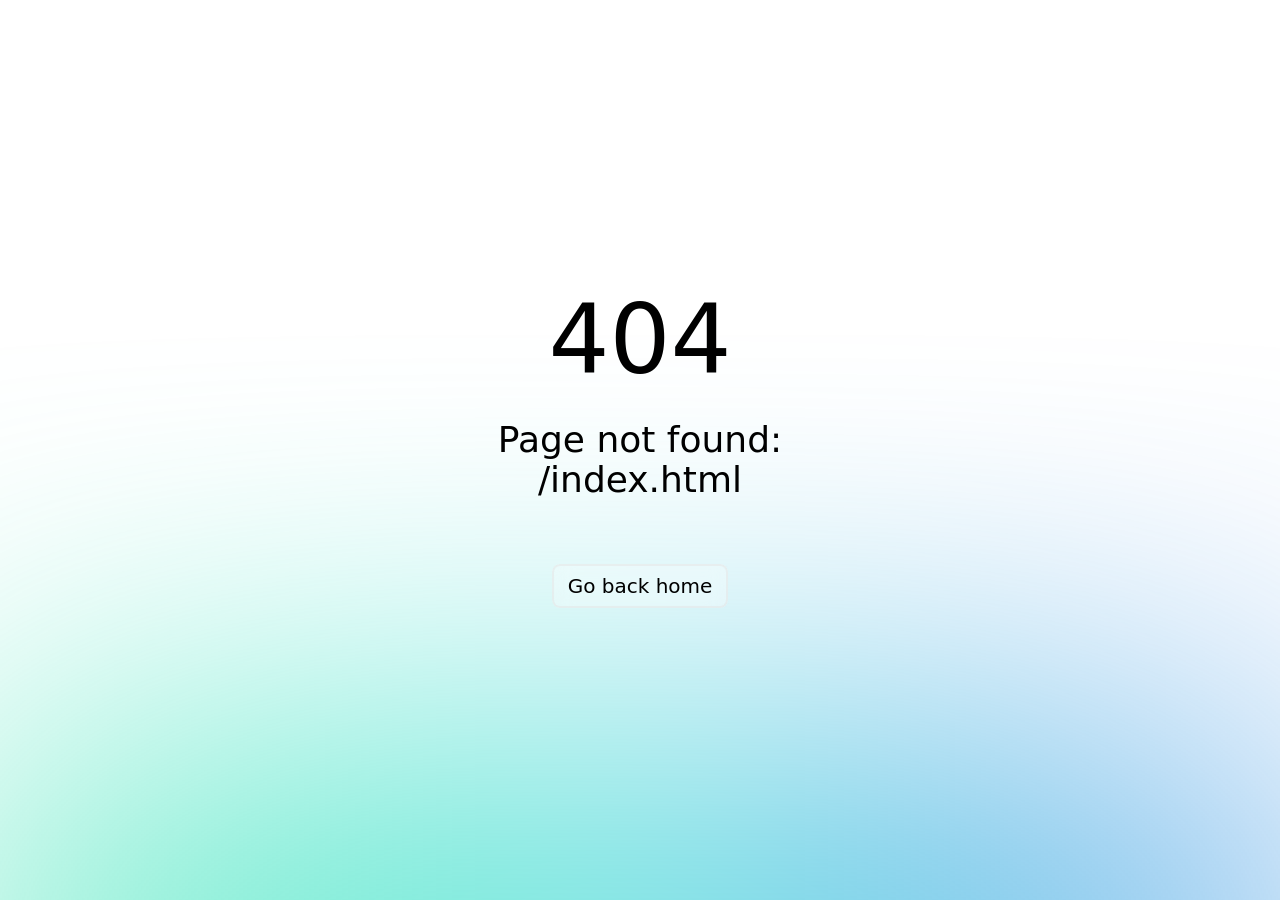
==== commit c6995790: "更新最新構建的 ID 和時間戳，新增構建元數據檔案" ====
--- a/index.html
+++ b/index.html
@@ -1,381 +1,11 @@
 <!DOCTYPE html><html  data-capo=""><head><meta charset="utf-8">
 <meta name="viewport" content="width=device-width, initial-scale=1">
-<style id="vuetify-theme-stylesheet">:root {
-      --v-theme-background: 255,255,255;
-      --v-theme-background-overlay-multiplier: 1;
-      --v-theme-surface: 255,255,255;
-      --v-theme-surface-overlay-multiplier: 1;
-      --v-theme-surface-bright: 255,255,255;
-      --v-theme-surface-bright-overlay-multiplier: 1;
-      --v-theme-surface-light: 238,238,238;
-      --v-theme-surface-light-overlay-multiplier: 1;
-      --v-theme-surface-variant: 66,66,66;
-      --v-theme-surface-variant-overlay-multiplier: 2;
-      --v-theme-on-surface-variant: 238,238,238;
-      --v-theme-primary: 24,103,192;
-      --v-theme-primary-overlay-multiplier: 2;
-      --v-theme-primary-darken-1: 31,85,146;
-      --v-theme-primary-darken-1-overlay-multiplier: 2;
-      --v-theme-secondary: 72,169,166;
-      --v-theme-secondary-overlay-multiplier: 1;
-      --v-theme-secondary-darken-1: 1,135,134;
-      --v-theme-secondary-darken-1-overlay-multiplier: 1;
-      --v-theme-error: 176,0,32;
-      --v-theme-error-overlay-multiplier: 2;
-      --v-theme-info: 33,150,243;
-      --v-theme-info-overlay-multiplier: 1;
-      --v-theme-success: 76,175,80;
-      --v-theme-success-overlay-multiplier: 1;
-      --v-theme-warning: 251,140,0;
-      --v-theme-warning-overlay-multiplier: 1;
-      --v-theme-on-background: 0,0,0;
-      --v-theme-on-surface: 0,0,0;
-      --v-theme-on-surface-bright: 0,0,0;
-      --v-theme-on-surface-light: 0,0,0;
-      --v-theme-on-primary: 255,255,255;
-      --v-theme-on-primary-darken-1: 255,255,255;
-      --v-theme-on-secondary: 255,255,255;
-      --v-theme-on-secondary-darken-1: 255,255,255;
-      --v-theme-on-error: 255,255,255;
-      --v-theme-on-info: 255,255,255;
-      --v-theme-on-success: 255,255,255;
-      --v-theme-on-warning: 255,255,255;
-      --v-border-color: 0, 0, 0;
-      --v-border-opacity: 0.12;
-      --v-high-emphasis-opacity: 0.87;
-      --v-medium-emphasis-opacity: 0.6;
-      --v-disabled-opacity: 0.38;
-      --v-idle-opacity: 0.04;
-      --v-hover-opacity: 0.04;
-      --v-focus-opacity: 0.12;
-      --v-selected-opacity: 0.08;
-      --v-activated-opacity: 0.12;
-      --v-pressed-opacity: 0.12;
-      --v-dragged-opacity: 0.08;
-      --v-theme-kbd: 33, 37, 41;
-      --v-theme-on-kbd: 255, 255, 255;
-      --v-theme-code: 245, 245, 245;
-      --v-theme-on-code: 0, 0, 0;
-    }
-    .v-theme--light {
-      color-scheme: normal;
-      --v-theme-background: 255,255,255;
-      --v-theme-background-overlay-multiplier: 1;
-      --v-theme-surface: 255,255,255;
-      --v-theme-surface-overlay-multiplier: 1;
-      --v-theme-surface-bright: 255,255,255;
-      --v-theme-surface-bright-overlay-multiplier: 1;
-      --v-theme-surface-light: 238,238,238;
-      --v-theme-surface-light-overlay-multiplier: 1;
-      --v-theme-surface-variant: 66,66,66;
-      --v-theme-surface-variant-overlay-multiplier: 2;
-      --v-theme-on-surface-variant: 238,238,238;
-      --v-theme-primary: 24,103,192;
-      --v-theme-primary-overlay-multiplier: 2;
-      --v-theme-primary-darken-1: 31,85,146;
-      --v-theme-primary-darken-1-overlay-multiplier: 2;
-      --v-theme-secondary: 72,169,166;
-      --v-theme-secondary-overlay-multiplier: 1;
-      --v-theme-secondary-darken-1: 1,135,134;
-      --v-theme-secondary-darken-1-overlay-multiplier: 1;
-      --v-theme-error: 176,0,32;
-      --v-theme-error-overlay-multiplier: 2;
-      --v-theme-info: 33,150,243;
-      --v-theme-info-overlay-multiplier: 1;
-      --v-theme-success: 76,175,80;
-      --v-theme-success-overlay-multiplier: 1;
-      --v-theme-warning: 251,140,0;
-      --v-theme-warning-overlay-multiplier: 1;
-      --v-theme-on-background: 0,0,0;
-      --v-theme-on-surface: 0,0,0;
-      --v-theme-on-surface-bright: 0,0,0;
-      --v-theme-on-surface-light: 0,0,0;
-      --v-theme-on-primary: 255,255,255;
-      --v-theme-on-primary-darken-1: 255,255,255;
-      --v-theme-on-secondary: 255,255,255;
-      --v-theme-on-secondary-darken-1: 255,255,255;
-      --v-theme-on-error: 255,255,255;
-      --v-theme-on-info: 255,255,255;
-      --v-theme-on-success: 255,255,255;
-      --v-theme-on-warning: 255,255,255;
-      --v-border-color: 0, 0, 0;
-      --v-border-opacity: 0.12;
-      --v-high-emphasis-opacity: 0.87;
-      --v-medium-emphasis-opacity: 0.6;
-      --v-disabled-opacity: 0.38;
-      --v-idle-opacity: 0.04;
-      --v-hover-opacity: 0.04;
-      --v-focus-opacity: 0.12;
-      --v-selected-opacity: 0.08;
-      --v-activated-opacity: 0.12;
-      --v-pressed-opacity: 0.12;
-      --v-dragged-opacity: 0.08;
-      --v-theme-kbd: 33, 37, 41;
-      --v-theme-on-kbd: 255, 255, 255;
-      --v-theme-code: 245, 245, 245;
-      --v-theme-on-code: 0, 0, 0;
-    }
-    .v-theme--dark {
-      color-scheme: dark;
-      --v-theme-background: 18,18,18;
-      --v-theme-background-overlay-multiplier: 1;
-      --v-theme-surface: 33,33,33;
-      --v-theme-surface-overlay-multiplier: 1;
-      --v-theme-surface-bright: 204,191,214;
-      --v-theme-surface-bright-overlay-multiplier: 2;
-      --v-theme-surface-light: 66,66,66;
-      --v-theme-surface-light-overlay-multiplier: 1;
-      --v-theme-surface-variant: 163,163,163;
-      --v-theme-surface-variant-overlay-multiplier: 2;
-      --v-theme-on-surface-variant: 66,66,66;
-      --v-theme-primary: 33,150,243;
-      --v-theme-primary-overlay-multiplier: 2;
-      --v-theme-primary-darken-1: 39,124,193;
-      --v-theme-primary-darken-1-overlay-multiplier: 2;
-      --v-theme-secondary: 84,182,178;
-      --v-theme-secondary-overlay-multiplier: 2;
-      --v-theme-secondary-darken-1: 72,169,166;
-      --v-theme-secondary-darken-1-overlay-multiplier: 2;
-      --v-theme-error: 207,102,121;
-      --v-theme-error-overlay-multiplier: 2;
-      --v-theme-info: 33,150,243;
-      --v-theme-info-overlay-multiplier: 2;
-      --v-theme-success: 76,175,80;
-      --v-theme-success-overlay-multiplier: 2;
-      --v-theme-warning: 251,140,0;
-      --v-theme-warning-overlay-multiplier: 2;
-      --v-theme-on-background: 255,255,255;
-      --v-theme-on-surface: 255,255,255;
-      --v-theme-on-surface-bright: 0,0,0;
-      --v-theme-on-surface-light: 255,255,255;
-      --v-theme-on-primary: 255,255,255;
-      --v-theme-on-primary-darken-1: 255,255,255;
-      --v-theme-on-secondary: 255,255,255;
-      --v-theme-on-secondary-darken-1: 255,255,255;
-      --v-theme-on-error: 255,255,255;
-      --v-theme-on-info: 255,255,255;
-      --v-theme-on-success: 255,255,255;
-      --v-theme-on-warning: 255,255,255;
-      --v-border-color: 255, 255, 255;
-      --v-border-opacity: 0.12;
-      --v-high-emphasis-opacity: 1;
-      --v-medium-emphasis-opacity: 0.7;
-      --v-disabled-opacity: 0.5;
-      --v-idle-opacity: 0.1;
-      --v-hover-opacity: 0.04;
-      --v-focus-opacity: 0.12;
-      --v-selected-opacity: 0.08;
-      --v-activated-opacity: 0.12;
-      --v-pressed-opacity: 0.16;
-      --v-dragged-opacity: 0.08;
-      --v-theme-kbd: 33, 37, 41;
-      --v-theme-on-kbd: 255, 255, 255;
-      --v-theme-code: 52, 52, 52;
-      --v-theme-on-code: 204, 204, 204;
-    }
-    .bg-background {
-      --v-theme-overlay-multiplier: var(--v-theme-background-overlay-multiplier);
-      background-color: rgb(var(--v-theme-background)) !important;
-      color: rgb(var(--v-theme-on-background)) !important;
-    }
-    .bg-surface {
-      --v-theme-overlay-multiplier: var(--v-theme-surface-overlay-multiplier);
-      background-color: rgb(var(--v-theme-surface)) !important;
-      color: rgb(var(--v-theme-on-surface)) !important;
-    }
-    .bg-surface-bright {
-      --v-theme-overlay-multiplier: var(--v-theme-surface-bright-overlay-multiplier);
-      background-color: rgb(var(--v-theme-surface-bright)) !important;
-      color: rgb(var(--v-theme-on-surface-bright)) !important;
-    }
-    .bg-surface-light {
-      --v-theme-overlay-multiplier: var(--v-theme-surface-light-overlay-multiplier);
-      background-color: rgb(var(--v-theme-surface-light)) !important;
-      color: rgb(var(--v-theme-on-surface-light)) !important;
-    }
-    .bg-surface-variant {
-      --v-theme-overlay-multiplier: var(--v-theme-surface-variant-overlay-multiplier);
-      background-color: rgb(var(--v-theme-surface-variant)) !important;
-      color: rgb(var(--v-theme-on-surface-variant)) !important;
-    }
-    .bg-primary {
-      --v-theme-overlay-multiplier: var(--v-theme-primary-overlay-multiplier);
-      background-color: rgb(var(--v-theme-primary)) !important;
-      color: rgb(var(--v-theme-on-primary)) !important;
-    }
-    .bg-primary-darken-1 {
-      --v-theme-overlay-multiplier: var(--v-theme-primary-darken-1-overlay-multiplier);
-      background-color: rgb(var(--v-theme-primary-darken-1)) !important;
-      color: rgb(var(--v-theme-on-primary-darken-1)) !important;
-    }
-    .bg-secondary {
-      --v-theme-overlay-multiplier: var(--v-theme-secondary-overlay-multiplier);
-      background-color: rgb(var(--v-theme-secondary)) !important;
-      color: rgb(var(--v-theme-on-secondary)) !important;
-    }
-    .bg-secondary-darken-1 {
-      --v-theme-overlay-multiplier: var(--v-theme-secondary-darken-1-overlay-multiplier);
-      background-color: rgb(var(--v-theme-secondary-darken-1)) !important;
-      color: rgb(var(--v-theme-on-secondary-darken-1)) !important;
-    }
-    .bg-error {
-      --v-theme-overlay-multiplier: var(--v-theme-error-overlay-multiplier);
-      background-color: rgb(var(--v-theme-error)) !important;
-      color: rgb(var(--v-theme-on-error)) !important;
-    }
-    .bg-info {
-      --v-theme-overlay-multiplier: var(--v-theme-info-overlay-multiplier);
-      background-color: rgb(var(--v-theme-info)) !important;
-      color: rgb(var(--v-theme-on-info)) !important;
-    }
-    .bg-success {
-      --v-theme-overlay-multiplier: var(--v-theme-success-overlay-multiplier);
-      background-color: rgb(var(--v-theme-success)) !important;
-      color: rgb(var(--v-theme-on-success)) !important;
-    }
-    .bg-warning {
-      --v-theme-overlay-multiplier: var(--v-theme-warning-overlay-multiplier);
-      background-color: rgb(var(--v-theme-warning)) !important;
-      color: rgb(var(--v-theme-on-warning)) !important;
-    }
-    .text-background {
-      color: rgb(var(--v-theme-background)) !important;
-    }
-    .border-background {
-      --v-border-color: var(--v-theme-background);
-    }
-    .text-surface {
-      color: rgb(var(--v-theme-surface)) !important;
-    }
-    .border-surface {
-      --v-border-color: var(--v-theme-surface);
-    }
-    .text-surface-bright {
-      color: rgb(var(--v-theme-surface-bright)) !important;
-    }
-    .border-surface-bright {
-      --v-border-color: var(--v-theme-surface-bright);
-    }
-    .text-surface-light {
-      color: rgb(var(--v-theme-surface-light)) !important;
-    }
-    .border-surface-light {
-      --v-border-color: var(--v-theme-surface-light);
-    }
-    .text-surface-variant {
-      color: rgb(var(--v-theme-surface-variant)) !important;
-    }
-    .border-surface-variant {
-      --v-border-color: var(--v-theme-surface-variant);
-    }
-    .on-surface-variant {
-      color: rgb(var(--v-theme-on-surface-variant)) !important;
-    }
-    .text-primary {
-      color: rgb(var(--v-theme-primary)) !important;
-    }
-    .border-primary {
-      --v-border-color: var(--v-theme-primary);
-    }
-    .text-primary-darken-1 {
-      color: rgb(var(--v-theme-primary-darken-1)) !important;
-    }
-    .border-primary-darken-1 {
-      --v-border-color: var(--v-theme-primary-darken-1);
-    }
-    .text-secondary {
-      color: rgb(var(--v-theme-secondary)) !important;
-    }
-    .border-secondary {
-      --v-border-color: var(--v-theme-secondary);
-    }
-    .text-secondary-darken-1 {
-      color: rgb(var(--v-theme-secondary-darken-1)) !important;
-    }
-    .border-secondary-darken-1 {
-      --v-border-color: var(--v-theme-secondary-darken-1);
-    }
-    .text-error {
-      color: rgb(var(--v-theme-error)) !important;
-    }
-    .border-error {
-      --v-border-color: var(--v-theme-error);
-    }
-    .text-info {
-      color: rgb(var(--v-theme-info)) !important;
-    }
-    .border-info {
-      --v-border-color: var(--v-theme-info);
-    }
-    .text-success {
-      color: rgb(var(--v-theme-success)) !important;
-    }
-    .border-success {
-      --v-border-color: var(--v-theme-success);
-    }
-    .text-warning {
-      color: rgb(var(--v-theme-warning)) !important;
-    }
-    .border-warning {
-      --v-border-color: var(--v-theme-warning);
-    }
-    .on-background {
-      color: rgb(var(--v-theme-on-background)) !important;
-    }
-    .on-surface {
-      color: rgb(var(--v-theme-on-surface)) !important;
-    }
-    .on-surface-bright {
-      color: rgb(var(--v-theme-on-surface-bright)) !important;
-    }
-    .on-surface-light {
-      color: rgb(var(--v-theme-on-surface-light)) !important;
-    }
-    .on-primary {
-      color: rgb(var(--v-theme-on-primary)) !important;
-    }
-    .on-primary-darken-1 {
-      color: rgb(var(--v-theme-on-primary-darken-1)) !important;
-    }
-    .on-secondary {
-      color: rgb(var(--v-theme-on-secondary)) !important;
-    }
-    .on-secondary-darken-1 {
-      color: rgb(var(--v-theme-on-secondary-darken-1)) !important;
-    }
-    .on-error {
-      color: rgb(var(--v-theme-on-error)) !important;
-    }
-    .on-info {
-      color: rgb(var(--v-theme-on-info)) !important;
-    }
-    .on-success {
-      color: rgb(var(--v-theme-on-success)) !important;
-    }
-    .on-warning {
-      color: rgb(var(--v-theme-on-warning)) !important;
-    }
-</style>
-<style>@font-face{font-family:Material Design Icons;font-style:normal;font-weight:400;src:url(/_nuxt/materialdesignicons-webfont.CSr8KVlo.eot?v=7.4.47);src:url(/_nuxt/materialdesignicons-webfont.CSr8KVlo.eot?#iefix&v=7.4.47) format("embedded-opentype"),url(/_nuxt/materialdesignicons-webfont.Dp5v-WZN.woff2?v=7.4.47) format("woff2"),url(/_nuxt/materialdesignicons-webfont.PXm3-2wK.woff?v=7.4.47) format("woff"),url(/_nuxt/materialdesignicons-webfont.B7mPwVP_.ttf?v=7.4.47) format("truetype")}.mdi-set,.mdi:before{display:inline-block;font: 24px/1 Material Design Icons;font-size:inherit;line-height:inherit;text-rendering:auto;-webkit-font-smoothing:antialiased;-moz-osx-font-smoothing:grayscale}.mdi-ab-testing:before{content:"󰇉"}.mdi-abacus:before{content:"󱛠"}.mdi-abjad-arabic:before{content:"󱌨"}.mdi-abjad-hebrew:before{content:"󱌩"}.mdi-abugida-devanagari:before{content:"󱌪"}.mdi-abugida-thai:before{content:"󱌫"}.mdi-access-point:before{content:"󰀃"}.mdi-access-point-check:before{content:"󱔸"}.mdi-access-point-minus:before{content:"󱔹"}.mdi-access-point-network:before{content:"󰀂"}.mdi-access-point-network-off:before{content:"󰯡"}.mdi-access-point-off:before{content:"󱔑"}.mdi-access-point-plus:before{content:"󱔺"}.mdi-access-point-remove:before{content:"󱔻"}.mdi-account:before{content:"󰀄"}.mdi-account-alert:before{content:"󰀅"}.mdi-account-alert-outline:before{content:"󰭐"}.mdi-account-arrow-down:before{content:"󱡨"}.mdi-account-arrow-down-outline:before{content:"󱡩"}.mdi-account-arrow-left:before{content:"󰭑"}.mdi-account-arrow-left-outline:before{content:"󰭒"}.mdi-account-arrow-right:before{content:"󰭓"}.mdi-account-arrow-right-outline:before{content:"󰭔"}.mdi-account-arrow-up:before{content:"󱡧"}.mdi-account-arrow-up-outline:before{content:"󱡪"}.mdi-account-badge:before{content:"󱬊"}.mdi-account-badge-outline:before{content:"󱬋"}.mdi-account-box:before{content:"󰀆"}.mdi-account-box-edit-outline:before{content:"󱳈"}.mdi-account-box-minus-outline:before{content:"󱳉"}.mdi-account-box-multiple:before{content:"󰤴"}.mdi-account-box-multiple-outline:before{content:"󱀊"}.mdi-account-box-outline:before{content:"󰀇"}.mdi-account-box-plus-outline:before{content:"󱳊"}.mdi-account-cancel:before{content:"󱋟"}.mdi-account-cancel-outline:before{content:"󱋠"}.mdi-account-card:before{content:"󱮤"}.mdi-account-card-outline:before{content:"󱮥"}.mdi-account-cash:before{content:"󱂗"}.mdi-account-cash-outline:before{content:"󱂘"}.mdi-account-check:before{content:"󰀈"}.mdi-account-check-outline:before{content:"󰯢"}.mdi-account-child:before{content:"󰪉"}.mdi-account-child-circle:before{content:"󰪊"}.mdi-account-child-outline:before{content:"󱃈"}.mdi-account-circle:before{content:"󰀉"}.mdi-account-circle-outline:before{content:"󰭕"}.mdi-account-clock:before{content:"󰭖"}.mdi-account-clock-outline:before{content:"󰭗"}.mdi-account-cog:before{content:"󱍰"}.mdi-account-cog-outline:before{content:"󱍱"}.mdi-account-convert:before{content:"󰀊"}.mdi-account-convert-outline:before{content:"󱌁"}.mdi-account-cowboy-hat:before{content:"󰺛"}.mdi-account-cowboy-hat-outline:before{content:"󱟳"}.mdi-account-credit-card:before{content:"󱮦"}.mdi-account-credit-card-outline:before{content:"󱮧"}.mdi-account-details:before{content:"󰘱"}.mdi-account-details-outline:before{content:"󱍲"}.mdi-account-edit:before{content:"󰚼"}.mdi-account-edit-outline:before{content:"󰿻"}.mdi-account-eye:before{content:"󰐠"}.mdi-account-eye-outline:before{content:"󱉻"}.mdi-account-file:before{content:"󱲧"}.mdi-account-file-outline:before{content:"󱲨"}.mdi-account-file-text:before{content:"󱲩"}.mdi-account-file-text-outline:before{content:"󱲪"}.mdi-account-filter:before{content:"󰤶"}.mdi-account-filter-outline:before{content:"󰾝"}.mdi-account-group:before{content:"󰡉"}.mdi-account-group-outline:before{content:"󰭘"}.mdi-account-hard-hat:before{content:"󰖵"}.mdi-account-hard-hat-outline:before{content:"󱨟"}.mdi-account-heart:before{content:"󰢙"}.mdi-account-heart-outline:before{content:"󰯣"}.mdi-account-injury:before{content:"󱠕"}.mdi-account-injury-outline:before{content:"󱠖"}.mdi-account-key:before{content:"󰀋"}.mdi-account-key-outline:before{content:"󰯤"}.mdi-account-lock:before{content:"󱅞"}.mdi-account-lock-open:before{content:"󱥠"}.mdi-account-lock-open-outline:before{content:"󱥡"}.mdi-account-lock-outline:before{content:"󱅟"}.mdi-account-minus:before{content:"󰀍"}.mdi-account-minus-outline:before{content:"󰫬"}.mdi-account-multiple:before{content:"󰀎"}.mdi-account-multiple-check:before{content:"󰣅"}.mdi-account-multiple-check-outline:before{content:"󱇾"}.mdi-account-multiple-minus:before{content:"󰗓"}.mdi-account-multiple-minus-outline:before{content:"󰯥"}.mdi-account-multiple-outline:before{content:"󰀏"}.mdi-account-multiple-plus:before{content:"󰀐"}.mdi-account-multiple-plus-outline:before{content:"󰠀"}.mdi-account-multiple-remove:before{content:"󱈊"}.mdi-account-multiple-remove-outline:before{content:"󱈋"}.mdi-account-music:before{content:"󰠃"}.mdi-account-music-outline:before{content:"󰳩"}.mdi-account-network:before{content:"󰀑"}.mdi-account-network-off:before{content:"󱫱"}.mdi-account-network-off-outline:before{content:"󱫲"}.mdi-account-network-outline:before{content:"󰯦"}.mdi-account-off:before{content:"󰀒"}.mdi-account-off-outline:before{content:"󰯧"}.mdi-account-outline:before{content:"󰀓"}.mdi-account-plus:before{content:"󰀔"}.mdi-account-plus-outline:before{content:"󰠁"}.mdi-account-question:before{content:"󰭙"}.mdi-account-question-outline:before{content:"󰭚"}.mdi-account-reactivate:before{content:"󱔫"}.mdi-account-reactivate-outline:before{content:"󱔬"}.mdi-account-remove:before{content:"󰀕"}.mdi-account-remove-outline:before{content:"󰫭"}.mdi-account-school:before{content:"󱨠"}.mdi-account-school-outline:before{content:"󱨡"}.mdi-account-search:before{content:"󰀖"}.mdi-account-search-outline:before{content:"󰤵"}.mdi-account-settings:before{content:"󰘰"}.mdi-account-settings-outline:before{content:"󱃉"}.mdi-account-star:before{content:"󰀗"}.mdi-account-star-outline:before{content:"󰯨"}.mdi-account-supervisor:before{content:"󰪋"}.mdi-account-supervisor-circle:before{content:"󰪌"}.mdi-account-supervisor-circle-outline:before{content:"󱓬"}.mdi-account-supervisor-outline:before{content:"󱄭"}.mdi-account-switch:before{content:"󰀙"}.mdi-account-switch-outline:before{content:"󰓋"}.mdi-account-sync:before{content:"󱤛"}.mdi-account-sync-outline:before{content:"󱤜"}.mdi-account-tag:before{content:"󱰛"}.mdi-account-tag-outline:before{content:"󱰜"}.mdi-account-tie:before{content:"󰳣"}.mdi-account-tie-hat:before{content:"󱢘"}.mdi-account-tie-hat-outline:before{content:"󱢙"}.mdi-account-tie-outline:before{content:"󱃊"}.mdi-account-tie-voice:before{content:"󱌈"}.mdi-account-tie-voice-off:before{content:"󱌊"}.mdi-account-tie-voice-off-outline:before{content:"󱌋"}.mdi-account-tie-voice-outline:before{content:"󱌉"}.mdi-account-tie-woman:before{content:"󱪌"}.mdi-account-voice:before{content:"󰗋"}.mdi-account-voice-off:before{content:"󰻔"}.mdi-account-wrench:before{content:"󱢚"}.mdi-account-wrench-outline:before{content:"󱢛"}.mdi-adjust:before{content:"󰀚"}.mdi-advertisements:before{content:"󱤪"}.mdi-advertisements-off:before{content:"󱤫"}.mdi-air-conditioner:before{content:"󰀛"}.mdi-air-filter:before{content:"󰵃"}.mdi-air-horn:before{content:"󰶬"}.mdi-air-humidifier:before{content:"󱂙"}.mdi-air-humidifier-off:before{content:"󱑦"}.mdi-air-purifier:before{content:"󰵄"}.mdi-air-purifier-off:before{content:"󱭗"}.mdi-airbag:before{content:"󰯩"}.mdi-airballoon:before{content:"󰀜"}.mdi-airballoon-outline:before{content:"󱀋"}.mdi-airplane:before{content:"󰀝"}.mdi-airplane-alert:before{content:"󱡺"}.mdi-airplane-check:before{content:"󱡻"}.mdi-airplane-clock:before{content:"󱡼"}.mdi-airplane-cog:before{content:"󱡽"}.mdi-airplane-edit:before{content:"󱡾"}.mdi-airplane-landing:before{content:"󰗔"}.mdi-airplane-marker:before{content:"󱡿"}.mdi-airplane-minus:before{content:"󱢀"}.mdi-airplane-off:before{content:"󰀞"}.mdi-airplane-plus:before{content:"󱢁"}.mdi-airplane-remove:before{content:"󱢂"}.mdi-airplane-search:before{content:"󱢃"}.mdi-airplane-settings:before{content:"󱢄"}.mdi-airplane-takeoff:before{content:"󰗕"}.mdi-airport:before{content:"󰡋"}.mdi-alarm:before{content:"󰀠"}.mdi-alarm-bell:before{content:"󰞎"}.mdi-alarm-check:before{content:"󰀡"}.mdi-alarm-light:before{content:"󰞏"}.mdi-alarm-light-off:before{content:"󱜞"}.mdi-alarm-light-off-outline:before{content:"󱜟"}.mdi-alarm-light-outline:before{content:"󰯪"}.mdi-alarm-multiple:before{content:"󰀢"}.mdi-alarm-note:before{content:"󰹱"}.mdi-alarm-note-off:before{content:"󰹲"}.mdi-alarm-off:before{content:"󰀣"}.mdi-alarm-panel:before{content:"󱗄"}.mdi-alarm-panel-outline:before{content:"󱗅"}.mdi-alarm-plus:before{content:"󰀤"}.mdi-alarm-snooze:before{content:"󰚎"}.mdi-album:before{content:"󰀥"}.mdi-alert:before{content:"󰀦"}.mdi-alert-box:before{content:"󰀧"}.mdi-alert-box-outline:before{content:"󰳤"}.mdi-alert-circle:before{content:"󰀨"}.mdi-alert-circle-check:before{content:"󱇭"}.mdi-alert-circle-check-outline:before{content:"󱇮"}.mdi-alert-circle-outline:before{content:"󰗖"}.mdi-alert-decagram:before{content:"󰚽"}.mdi-alert-decagram-outline:before{content:"󰳥"}.mdi-alert-minus:before{content:"󱒻"}.mdi-alert-minus-outline:before{content:"󱒾"}.mdi-alert-octagon:before{content:"󰀩"}.mdi-alert-octagon-outline:before{content:"󰳦"}.mdi-alert-octagram:before{content:"󰝧"}.mdi-alert-octagram-outline:before{content:"󰳧"}.mdi-alert-outline:before{content:"󰀪"}.mdi-alert-plus:before{content:"󱒺"}.mdi-alert-plus-outline:before{content:"󱒽"}.mdi-alert-remove:before{content:"󱒼"}.mdi-alert-remove-outline:before{content:"󱒿"}.mdi-alert-rhombus:before{content:"󱇎"}.mdi-alert-rhombus-outline:before{content:"󱇏"}.mdi-alien:before{content:"󰢚"}.mdi-alien-outline:before{content:"󱃋"}.mdi-align-horizontal-center:before{content:"󱇃"}.mdi-align-horizontal-distribute:before{content:"󱥢"}.mdi-align-horizontal-left:before{content:"󱇂"}.mdi-align-horizontal-right:before{content:"󱇄"}.mdi-align-vertical-bottom:before{content:"󱇅"}.mdi-align-vertical-center:before{content:"󱇆"}.mdi-align-vertical-distribute:before{content:"󱥣"}.mdi-align-vertical-top:before{content:"󱇇"}.mdi-all-inclusive:before{content:"󰚾"}.mdi-all-inclusive-box:before{content:"󱢍"}.mdi-all-inclusive-box-outline:before{content:"󱢎"}.mdi-allergy:before{content:"󱉘"}.mdi-alpha:before{content:"󰀫"}.mdi-alpha-a:before{content:"󰫮"}.mdi-alpha-a-box:before{content:"󰬈"}.mdi-alpha-a-box-outline:before{content:"󰯫"}.mdi-alpha-a-circle:before{content:"󰯬"}.mdi-alpha-a-circle-outline:before{content:"󰯭"}.mdi-alpha-b:before{content:"󰫯"}.mdi-alpha-b-box:before{content:"󰬉"}.mdi-alpha-b-box-outline:before{content:"󰯮"}.mdi-alpha-b-circle:before{content:"󰯯"}.mdi-alpha-b-circle-outline:before{content:"󰯰"}.mdi-alpha-c:before{content:"󰫰"}.mdi-alpha-c-box:before{content:"󰬊"}.mdi-alpha-c-box-outline:before{content:"󰯱"}.mdi-alpha-c-circle:before{content:"󰯲"}.mdi-alpha-c-circle-outline:before{content:"󰯳"}.mdi-alpha-d:before{content:"󰫱"}.mdi-alpha-d-box:before{content:"󰬋"}.mdi-alpha-d-box-outline:before{content:"󰯴"}.mdi-alpha-d-circle:before{content:"󰯵"}.mdi-alpha-d-circle-outline:before{content:"󰯶"}.mdi-alpha-e:before{content:"󰫲"}.mdi-alpha-e-box:before{content:"󰬌"}.mdi-alpha-e-box-outline:before{content:"󰯷"}.mdi-alpha-e-circle:before{content:"󰯸"}.mdi-alpha-e-circle-outline:before{content:"󰯹"}.mdi-alpha-f:before{content:"󰫳"}.mdi-alpha-f-box:before{content:"󰬍"}.mdi-alpha-f-box-outline:before{content:"󰯺"}.mdi-alpha-f-circle:before{content:"󰯻"}.mdi-alpha-f-circle-outline:before{content:"󰯼"}.mdi-alpha-g:before{content:"󰫴"}.mdi-alpha-g-box:before{content:"󰬎"}.mdi-alpha-g-box-outline:before{content:"󰯽"}.mdi-alpha-g-circle:before{content:"󰯾"}.mdi-alpha-g-circle-outline:before{content:"󰯿"}.mdi-alpha-h:before{content:"󰫵"}.mdi-alpha-h-box:before{content:"󰬏"}.mdi-alpha-h-box-outline:before{content:"󰰀"}.mdi-alpha-h-circle:before{content:"󰰁"}.mdi-alpha-h-circle-outline:before{content:"󰰂"}.mdi-alpha-i:before{content:"󰫶"}.mdi-alpha-i-box:before{content:"󰬐"}.mdi-alpha-i-box-outline:before{content:"󰰃"}.mdi-alpha-i-circle:before{content:"󰰄"}.mdi-alpha-i-circle-outline:before{content:"󰰅"}.mdi-alpha-j:before{content:"󰫷"}.mdi-alpha-j-box:before{content:"󰬑"}.mdi-alpha-j-box-outline:before{content:"󰰆"}.mdi-alpha-j-circle:before{content:"󰰇"}.mdi-alpha-j-circle-outline:before{content:"󰰈"}.mdi-alpha-k:before{content:"󰫸"}.mdi-alpha-k-box:before{content:"󰬒"}.mdi-alpha-k-box-outline:before{content:"󰰉"}.mdi-alpha-k-circle:before{content:"󰰊"}.mdi-alpha-k-circle-outline:before{content:"󰰋"}.mdi-alpha-l:before{content:"󰫹"}.mdi-alpha-l-box:before{content:"󰬓"}.mdi-alpha-l-box-outline:before{content:"󰰌"}.mdi-alpha-l-circle:before{content:"󰰍"}.mdi-alpha-l-circle-outline:before{content:"󰰎"}.mdi-alpha-m:before{content:"󰫺"}.mdi-alpha-m-box:before{content:"󰬔"}.mdi-alpha-m-box-outline:before{content:"󰰏"}.mdi-alpha-m-circle:before{content:"󰰐"}.mdi-alpha-m-circle-outline:before{content:"󰰑"}.mdi-alpha-n:before{content:"󰫻"}.mdi-alpha-n-box:before{content:"󰬕"}.mdi-alpha-n-box-outline:before{content:"󰰒"}.mdi-alpha-n-circle:before{content:"󰰓"}.mdi-alpha-n-circle-outline:before{content:"󰰔"}.mdi-alpha-o:before{content:"󰫼"}.mdi-alpha-o-box:before{content:"󰬖"}.mdi-alpha-o-box-outline:before{content:"󰰕"}.mdi-alpha-o-circle:before{content:"󰰖"}.mdi-alpha-o-circle-outline:before{content:"󰰗"}.mdi-alpha-p:before{content:"󰫽"}.mdi-alpha-p-box:before{content:"󰬗"}.mdi-alpha-p-box-outline:before{content:"󰰘"}.mdi-alpha-p-circle:before{content:"󰰙"}.mdi-alpha-p-circle-outline:before{content:"󰰚"}.mdi-alpha-q:before{content:"󰫾"}.mdi-alpha-q-box:before{content:"󰬘"}.mdi-alpha-q-box-outline:before{content:"󰰛"}.mdi-alpha-q-circle:before{content:"󰰜"}.mdi-alpha-q-circle-outline:before{content:"󰰝"}.mdi-alpha-r:before{content:"󰫿"}.mdi-alpha-r-box:before{content:"󰬙"}.mdi-alpha-r-box-outline:before{content:"󰰞"}.mdi-alpha-r-circle:before{content:"󰰟"}.mdi-alpha-r-circle-outline:before{content:"󰰠"}.mdi-alpha-s:before{content:"󰬀"}.mdi-alpha-s-box:before{content:"󰬚"}.mdi-alpha-s-box-outline:before{content:"󰰡"}.mdi-alpha-s-circle:before{content:"󰰢"}.mdi-alpha-s-circle-outline:before{content:"󰰣"}.mdi-alpha-t:before{content:"󰬁"}.mdi-alpha-t-box:before{content:"󰬛"}.mdi-alpha-t-box-outline:before{content:"󰰤"}.mdi-alpha-t-circle:before{content:"󰰥"}.mdi-alpha-t-circle-outline:before{content:"󰰦"}.mdi-alpha-u:before{content:"󰬂"}.mdi-alpha-u-box:before{content:"󰬜"}.mdi-alpha-u-box-outline:before{content:"󰰧"}.mdi-alpha-u-circle:before{content:"󰰨"}.mdi-alpha-u-circle-outline:before{content:"󰰩"}.mdi-alpha-v:before{content:"󰬃"}.mdi-alpha-v-box:before{content:"󰬝"}.mdi-alpha-v-box-outline:before{content:"󰰪"}.mdi-alpha-v-circle:before{content:"󰰫"}.mdi-alpha-v-circle-outline:before{content:"󰰬"}.mdi-alpha-w:before{content:"󰬄"}.mdi-alpha-w-box:before{content:"󰬞"}.mdi-alpha-w-box-outline:before{content:"󰰭"}.mdi-alpha-w-circle:before{content:"󰰮"}.mdi-alpha-w-circle-outline:before{content:"󰰯"}.mdi-alpha-x:before{content:"󰬅"}.mdi-alpha-x-box:before{content:"󰬟"}.mdi-alpha-x-box-outline:before{content:"󰰰"}.mdi-alpha-x-circle:before{content:"󰰱"}.mdi-alpha-x-circle-outline:before{content:"󰰲"}.mdi-alpha-y:before{content:"󰬆"}.mdi-alpha-y-box:before{content:"󰬠"}.mdi-alpha-y-box-outline:before{content:"󰰳"}.mdi-alpha-y-circle:before{content:"󰰴"}.mdi-alpha-y-circle-outline:before{content:"󰰵"}.mdi-alpha-z:before{content:"󰬇"}.mdi-alpha-z-box:before{content:"󰬡"}.mdi-alpha-z-box-outline:before{content:"󰰶"}.mdi-alpha-z-circle:before{content:"󰰷"}.mdi-alpha-z-circle-outline:before{content:"󰰸"}.mdi-alphabet-aurebesh:before{content:"󱌬"}.mdi-alphabet-cyrillic:before{content:"󱌭"}.mdi-alphabet-greek:before{content:"󱌮"}.mdi-alphabet-latin:before{content:"󱌯"}.mdi-alphabet-piqad:before{content:"󱌰"}.mdi-alphabet-tengwar:before{content:"󱌷"}.mdi-alphabetical:before{content:"󰀬"}.mdi-alphabetical-off:before{content:"󱀌"}.mdi-alphabetical-variant:before{content:"󱀍"}.mdi-alphabetical-variant-off:before{content:"󱀎"}.mdi-altimeter:before{content:"󰗗"}.mdi-ambulance:before{content:"󰀯"}.mdi-ammunition:before{content:"󰳨"}.mdi-ampersand:before{content:"󰪍"}.mdi-amplifier:before{content:"󰀰"}.mdi-amplifier-off:before{content:"󱆵"}.mdi-anchor:before{content:"󰀱"}.mdi-android:before{content:"󰀲"}.mdi-android-studio:before{content:"󰀴"}.mdi-angle-acute:before{content:"󰤷"}.mdi-angle-obtuse:before{content:"󰤸"}.mdi-angle-right:before{content:"󰤹"}.mdi-angular:before{content:"󰚲"}.mdi-angularjs:before{content:"󰚿"}.mdi-animation:before{content:"󰗘"}.mdi-animation-outline:before{content:"󰪏"}.mdi-animation-play:before{content:"󰤺"}.mdi-animation-play-outline:before{content:"󰪐"}.mdi-ansible:before{content:"󱂚"}.mdi-antenna:before{content:"󱄙"}.mdi-anvil:before{content:"󰢛"}.mdi-apache-kafka:before{content:"󱀏"}.mdi-api:before{content:"󱂛"}.mdi-api-off:before{content:"󱉗"}.mdi-apple:before{content:"󰀵"}.mdi-apple-finder:before{content:"󰀶"}.mdi-apple-icloud:before{content:"󰀸"}.mdi-apple-ios:before{content:"󰀷"}.mdi-apple-keyboard-caps:before{content:"󰘲"}.mdi-apple-keyboard-command:before{content:"󰘳"}.mdi-apple-keyboard-control:before{content:"󰘴"}.mdi-apple-keyboard-option:before{content:"󰘵"}.mdi-apple-keyboard-shift:before{content:"󰘶"}.mdi-apple-safari:before{content:"󰀹"}.mdi-application:before{content:"󰣆"}.mdi-application-array:before{content:"󱃵"}.mdi-application-array-outline:before{content:"󱃶"}.mdi-application-braces:before{content:"󱃷"}.mdi-application-braces-outline:before{content:"󱃸"}.mdi-application-brackets:before{content:"󰲋"}.mdi-application-brackets-outline:before{content:"󰲌"}.mdi-application-cog:before{content:"󰙵"}.mdi-application-cog-outline:before{content:"󱕷"}.mdi-application-edit:before{content:"󰂮"}.mdi-application-edit-outline:before{content:"󰘙"}.mdi-application-export:before{content:"󰶭"}.mdi-application-import:before{content:"󰶮"}.mdi-application-outline:before{content:"󰘔"}.mdi-application-parentheses:before{content:"󱃹"}.mdi-application-parentheses-outline:before{content:"󱃺"}.mdi-application-settings:before{content:"󰭠"}.mdi-application-settings-outline:before{content:"󱕕"}.mdi-application-variable:before{content:"󱃻"}.mdi-application-variable-outline:before{content:"󱃼"}.mdi-approximately-equal:before{content:"󰾞"}.mdi-approximately-equal-box:before{content:"󰾟"}.mdi-apps:before{content:"󰀻"}.mdi-apps-box:before{content:"󰵆"}.mdi-arch:before{content:"󰣇"}.mdi-archive:before{content:"󰀼"}.mdi-archive-alert:before{content:"󱓽"}.mdi-archive-alert-outline:before{content:"󱓾"}.mdi-archive-arrow-down:before{content:"󱉙"}.mdi-archive-arrow-down-outline:before{content:"󱉚"}.mdi-archive-arrow-up:before{content:"󱉛"}.mdi-archive-arrow-up-outline:before{content:"󱉜"}.mdi-archive-cancel:before{content:"󱝋"}.mdi-archive-cancel-outline:before{content:"󱝌"}.mdi-archive-check:before{content:"󱝍"}.mdi-archive-check-outline:before{content:"󱝎"}.mdi-archive-clock:before{content:"󱝏"}.mdi-archive-clock-outline:before{content:"󱝐"}.mdi-archive-cog:before{content:"󱝑"}.mdi-archive-cog-outline:before{content:"󱝒"}.mdi-archive-edit:before{content:"󱝓"}.mdi-archive-edit-outline:before{content:"󱝔"}.mdi-archive-eye:before{content:"󱝕"}.mdi-archive-eye-outline:before{content:"󱝖"}.mdi-archive-lock:before{content:"󱝗"}.mdi-archive-lock-open:before{content:"󱝘"}.mdi-archive-lock-open-outline:before{content:"󱝙"}.mdi-archive-lock-outline:before{content:"󱝚"}.mdi-archive-marker:before{content:"󱝛"}.mdi-archive-marker-outline:before{content:"󱝜"}.mdi-archive-minus:before{content:"󱝝"}.mdi-archive-minus-outline:before{content:"󱝞"}.mdi-archive-music:before{content:"󱝟"}.mdi-archive-music-outline:before{content:"󱝠"}.mdi-archive-off:before{content:"󱝡"}.mdi-archive-off-outline:before{content:"󱝢"}.mdi-archive-outline:before{content:"󱈎"}.mdi-archive-plus:before{content:"󱝣"}.mdi-archive-plus-outline:before{content:"󱝤"}.mdi-archive-refresh:before{content:"󱝥"}.mdi-archive-refresh-outline:before{content:"󱝦"}.mdi-archive-remove:before{content:"󱝧"}.mdi-archive-remove-outline:before{content:"󱝨"}.mdi-archive-search:before{content:"󱝩"}.mdi-archive-search-outline:before{content:"󱝪"}.mdi-archive-settings:before{content:"󱝫"}.mdi-archive-settings-outline:before{content:"󱝬"}.mdi-archive-star:before{content:"󱝭"}.mdi-archive-star-outline:before{content:"󱝮"}.mdi-archive-sync:before{content:"󱝯"}.mdi-archive-sync-outline:before{content:"󱝰"}.mdi-arm-flex:before{content:"󰿗"}.mdi-arm-flex-outline:before{content:"󰿖"}.mdi-arrange-bring-forward:before{content:"󰀽"}.mdi-arrange-bring-to-front:before{content:"󰀾"}.mdi-arrange-send-backward:before{content:"󰀿"}.mdi-arrange-send-to-back:before{content:"󰁀"}.mdi-arrow-all:before{content:"󰁁"}.mdi-arrow-bottom-left:before{content:"󰁂"}.mdi-arrow-bottom-left-bold-box:before{content:"󱥤"}.mdi-arrow-bottom-left-bold-box-outline:before{content:"󱥥"}.mdi-arrow-bottom-left-bold-outline:before{content:"󰦷"}.mdi-arrow-bottom-left-thick:before{content:"󰦸"}.mdi-arrow-bottom-left-thin:before{content:"󱦶"}.mdi-arrow-bottom-left-thin-circle-outline:before{content:"󱖖"}.mdi-arrow-bottom-right:before{content:"󰁃"}.mdi-arrow-bottom-right-bold-box:before{content:"󱥦"}.mdi-arrow-bottom-right-bold-box-outline:before{content:"󱥧"}.mdi-arrow-bottom-right-bold-outline:before{content:"󰦹"}.mdi-arrow-bottom-right-thick:before{content:"󰦺"}.mdi-arrow-bottom-right-thin:before{content:"󱦷"}.mdi-arrow-bottom-right-thin-circle-outline:before{content:"󱖕"}.mdi-arrow-collapse:before{content:"󰘕"}.mdi-arrow-collapse-all:before{content:"󰁄"}.mdi-arrow-collapse-down:before{content:"󰞒"}.mdi-arrow-collapse-horizontal:before{content:"󰡌"}.mdi-arrow-collapse-left:before{content:"󰞓"}.mdi-arrow-collapse-right:before{content:"󰞔"}.mdi-arrow-collapse-up:before{content:"󰞕"}.mdi-arrow-collapse-vertical:before{content:"󰡍"}.mdi-arrow-decision:before{content:"󰦻"}.mdi-arrow-decision-auto:before{content:"󰦼"}.mdi-arrow-decision-auto-outline:before{content:"󰦽"}.mdi-arrow-decision-outline:before{content:"󰦾"}.mdi-arrow-down:before{content:"󰁅"}.mdi-arrow-down-bold:before{content:"󰜮"}.mdi-arrow-down-bold-box:before{content:"󰜯"}.mdi-arrow-down-bold-box-outline:before{content:"󰜰"}.mdi-arrow-down-bold-circle:before{content:"󰁇"}.mdi-arrow-down-bold-circle-outline:before{content:"󰁈"}.mdi-arrow-down-bold-hexagon-outline:before{content:"󰁉"}.mdi-arrow-down-bold-outline:before{content:"󰦿"}.mdi-arrow-down-box:before{content:"󰛀"}.mdi-arrow-down-circle:before{content:"󰳛"}.mdi-arrow-down-circle-outline:before{content:"󰳜"}.mdi-arrow-down-drop-circle:before{content:"󰁊"}.mdi-arrow-down-drop-circle-outline:before{content:"󰁋"}.mdi-arrow-down-left:before{content:"󱞡"}.mdi-arrow-down-left-bold:before{content:"󱞢"}.mdi-arrow-down-right:before{content:"󱞣"}.mdi-arrow-down-right-bold:before{content:"󱞤"}.mdi-arrow-down-thick:before{content:"󰁆"}.mdi-arrow-down-thin:before{content:"󱦳"}.mdi-arrow-down-thin-circle-outline:before{content:"󱖙"}.mdi-arrow-expand:before{content:"󰘖"}.mdi-arrow-expand-all:before{content:"󰁌"}.mdi-arrow-expand-down:before{content:"󰞖"}.mdi-arrow-expand-horizontal:before{content:"󰡎"}.mdi-arrow-expand-left:before{content:"󰞗"}.mdi-arrow-expand-right:before{content:"󰞘"}.mdi-arrow-expand-up:before{content:"󰞙"}.mdi-arrow-expand-vertical:before{content:"󰡏"}.mdi-arrow-horizontal-lock:before{content:"󱅛"}.mdi-arrow-left:before{content:"󰁍"}.mdi-arrow-left-bold:before{content:"󰜱"}.mdi-arrow-left-bold-box:before{content:"󰜲"}.mdi-arrow-left-bold-box-outline:before{content:"󰜳"}.mdi-arrow-left-bold-circle:before{content:"󰁏"}.mdi-arrow-left-bold-circle-outline:before{content:"󰁐"}.mdi-arrow-left-bold-hexagon-outline:before{content:"󰁑"}.mdi-arrow-left-bold-outline:before{content:"󰧀"}.mdi-arrow-left-bottom:before{content:"󱞥"}.mdi-arrow-left-bottom-bold:before{content:"󱞦"}.mdi-arrow-left-box:before{content:"󰛁"}.mdi-arrow-left-circle:before{content:"󰳝"}.mdi-arrow-left-circle-outline:before{content:"󰳞"}.mdi-arrow-left-drop-circle:before{content:"󰁒"}.mdi-arrow-left-drop-circle-outline:before{content:"󰁓"}.mdi-arrow-left-right:before{content:"󰹳"}.mdi-arrow-left-right-bold:before{content:"󰹴"}.mdi-arrow-left-right-bold-outline:before{content:"󰧁"}.mdi-arrow-left-thick:before{content:"󰁎"}.mdi-arrow-left-thin:before{content:"󱦱"}.mdi-arrow-left-thin-circle-outline:before{content:"󱖚"}.mdi-arrow-left-top:before{content:"󱞧"}.mdi-arrow-left-top-bold:before{content:"󱞨"}.mdi-arrow-oscillating:before{content:"󱲑"}.mdi-arrow-oscillating-off:before{content:"󱲒"}.mdi-arrow-projectile:before{content:"󱡀"}.mdi-arrow-projectile-multiple:before{content:"󱠿"}.mdi-arrow-right:before{content:"󰁔"}.mdi-arrow-right-bold:before{content:"󰜴"}.mdi-arrow-right-bold-box:before{content:"󰜵"}.mdi-arrow-right-bold-box-outline:before{content:"󰜶"}.mdi-arrow-right-bold-circle:before{content:"󰁖"}.mdi-arrow-right-bold-circle-outline:before{content:"󰁗"}.mdi-arrow-right-bold-hexagon-outline:before{content:"󰁘"}.mdi-arrow-right-bold-outline:before{content:"󰧂"}.mdi-arrow-right-bottom:before{content:"󱞩"}.mdi-arrow-right-bottom-bold:before{content:"󱞪"}.mdi-arrow-right-box:before{content:"󰛂"}.mdi-arrow-right-circle:before{content:"󰳟"}.mdi-arrow-right-circle-outline:before{content:"󰳠"}.mdi-arrow-right-drop-circle:before{content:"󰁙"}.mdi-arrow-right-drop-circle-outline:before{content:"󰁚"}.mdi-arrow-right-thick:before{content:"󰁕"}.mdi-arrow-right-thin:before{content:"󱦰"}.mdi-arrow-right-thin-circle-outline:before{content:"󱖘"}.mdi-arrow-right-top:before{content:"󱞫"}.mdi-arrow-right-top-bold:before{content:"󱞬"}.mdi-arrow-split-horizontal:before{content:"󰤻"}.mdi-arrow-split-vertical:before{content:"󰤼"}.mdi-arrow-top-left:before{content:"󰁛"}.mdi-arrow-top-left-bold-box:before{content:"󱥨"}.mdi-arrow-top-left-bold-box-outline:before{content:"󱥩"}.mdi-arrow-top-left-bold-outline:before{content:"󰧃"}.mdi-arrow-top-left-bottom-right:before{content:"󰹵"}.mdi-arrow-top-left-bottom-right-bold:before{content:"󰹶"}.mdi-arrow-top-left-thick:before{content:"󰧄"}.mdi-arrow-top-left-thin:before{content:"󱦵"}.mdi-arrow-top-left-thin-circle-outline:before{content:"󱖓"}.mdi-arrow-top-right:before{content:"󰁜"}.mdi-arrow-top-right-bold-box:before{content:"󱥪"}.mdi-arrow-top-right-bold-box-outline:before{content:"󱥫"}.mdi-arrow-top-right-bold-outline:before{content:"󰧅"}.mdi-arrow-top-right-bottom-left:before{content:"󰹷"}.mdi-arrow-top-right-bottom-left-bold:before{content:"󰹸"}.mdi-arrow-top-right-thick:before{content:"󰧆"}.mdi-arrow-top-right-thin:before{content:"󱦴"}.mdi-arrow-top-right-thin-circle-outline:before{content:"󱖔"}.mdi-arrow-u-down-left:before{content:"󱞭"}.mdi-arrow-u-down-left-bold:before{content:"󱞮"}.mdi-arrow-u-down-right:before{content:"󱞯"}.mdi-arrow-u-down-right-bold:before{content:"󱞰"}.mdi-arrow-u-left-bottom:before{content:"󱞱"}.mdi-arrow-u-left-bottom-bold:before{content:"󱞲"}.mdi-arrow-u-left-top:before{content:"󱞳"}.mdi-arrow-u-left-top-bold:before{content:"󱞴"}.mdi-arrow-u-right-bottom:before{content:"󱞵"}.mdi-arrow-u-right-bottom-bold:before{content:"󱞶"}.mdi-arrow-u-right-top:before{content:"󱞷"}.mdi-arrow-u-right-top-bold:before{content:"󱞸"}.mdi-arrow-u-up-left:before{content:"󱞹"}.mdi-arrow-u-up-left-bold:before{content:"󱞺"}.mdi-arrow-u-up-right:before{content:"󱞻"}.mdi-arrow-u-up-right-bold:before{content:"󱞼"}.mdi-arrow-up:before{content:"󰁝"}.mdi-arrow-up-bold:before{content:"󰜷"}.mdi-arrow-up-bold-box:before{content:"󰜸"}.mdi-arrow-up-bold-box-outline:before{content:"󰜹"}.mdi-arrow-up-bold-circle:before{content:"󰁟"}.mdi-arrow-up-bold-circle-outline:before{content:"󰁠"}.mdi-arrow-up-bold-hexagon-outline:before{content:"󰁡"}.mdi-arrow-up-bold-outline:before{content:"󰧇"}.mdi-arrow-up-box:before{content:"󰛃"}.mdi-arrow-up-circle:before{content:"󰳡"}.mdi-arrow-up-circle-outline:before{content:"󰳢"}.mdi-arrow-up-down:before{content:"󰹹"}.mdi-arrow-up-down-bold:before{content:"󰹺"}.mdi-arrow-up-down-bold-outline:before{content:"󰧈"}.mdi-arrow-up-drop-circle:before{content:"󰁢"}.mdi-arrow-up-drop-circle-outline:before{content:"󰁣"}.mdi-arrow-up-left:before{content:"󱞽"}.mdi-arrow-up-left-bold:before{content:"󱞾"}.mdi-arrow-up-right:before{content:"󱞿"}.mdi-arrow-up-right-bold:before{content:"󱟀"}.mdi-arrow-up-thick:before{content:"󰁞"}.mdi-arrow-up-thin:before{content:"󱦲"}.mdi-arrow-up-thin-circle-outline:before{content:"󱖗"}.mdi-arrow-vertical-lock:before{content:"󱅜"}.mdi-artboard:before{content:"󱮚"}.mdi-artstation:before{content:"󰭛"}.mdi-aspect-ratio:before{content:"󰨤"}.mdi-assistant:before{content:"󰁤"}.mdi-asterisk:before{content:"󰛄"}.mdi-asterisk-circle-outline:before{content:"󱨧"}.mdi-at:before{content:"󰁥"}.mdi-atlassian:before{content:"󰠄"}.mdi-atm:before{content:"󰵇"}.mdi-atom:before{content:"󰝨"}.mdi-atom-variant:before{content:"󰹻"}.mdi-attachment:before{content:"󰁦"}.mdi-attachment-check:before{content:"󱫁"}.mdi-attachment-lock:before{content:"󱧄"}.mdi-attachment-minus:before{content:"󱫂"}.mdi-attachment-off:before{content:"󱫃"}.mdi-attachment-plus:before{content:"󱫄"}.mdi-attachment-remove:before{content:"󱫅"}.mdi-atv:before{content:"󱭰"}.mdi-audio-input-rca:before{content:"󱡫"}.mdi-audio-input-stereo-minijack:before{content:"󱡬"}.mdi-audio-input-xlr:before{content:"󱡭"}.mdi-audio-video:before{content:"󰤽"}.mdi-audio-video-off:before{content:"󱆶"}.mdi-augmented-reality:before{content:"󰡐"}.mdi-aurora:before{content:"󱮹"}.mdi-auto-download:before{content:"󱍾"}.mdi-auto-fix:before{content:"󰁨"}.mdi-auto-mode:before{content:"󱰠"}.mdi-auto-upload:before{content:"󰁩"}.mdi-autorenew:before{content:"󰁪"}.mdi-autorenew-off:before{content:"󱧧"}.mdi-av-timer:before{content:"󰁫"}.mdi-awning:before{content:"󱮇"}.mdi-awning-outline:before{content:"󱮈"}.mdi-aws:before{content:"󰸏"}.mdi-axe:before{content:"󰣈"}.mdi-axe-battle:before{content:"󱡂"}.mdi-axis:before{content:"󰵈"}.mdi-axis-arrow:before{content:"󰵉"}.mdi-axis-arrow-info:before{content:"󱐎"}.mdi-axis-arrow-lock:before{content:"󰵊"}.mdi-axis-lock:before{content:"󰵋"}.mdi-axis-x-arrow:before{content:"󰵌"}.mdi-axis-x-arrow-lock:before{content:"󰵍"}.mdi-axis-x-rotate-clockwise:before{content:"󰵎"}.mdi-axis-x-rotate-counterclockwise:before{content:"󰵏"}.mdi-axis-x-y-arrow-lock:before{content:"󰵐"}.mdi-axis-y-arrow:before{content:"󰵑"}.mdi-axis-y-arrow-lock:before{content:"󰵒"}.mdi-axis-y-rotate-clockwise:before{content:"󰵓"}.mdi-axis-y-rotate-counterclockwise:before{content:"󰵔"}.mdi-axis-z-arrow:before{content:"󰵕"}.mdi-axis-z-arrow-lock:before{content:"󰵖"}.mdi-axis-z-rotate-clockwise:before{content:"󰵗"}.mdi-axis-z-rotate-counterclockwise:before{content:"󰵘"}.mdi-babel:before{content:"󰨥"}.mdi-baby:before{content:"󰁬"}.mdi-baby-bottle:before{content:"󰼹"}.mdi-baby-bottle-outline:before{content:"󰼺"}.mdi-baby-buggy:before{content:"󱏠"}.mdi-baby-buggy-off:before{content:"󱫳"}.mdi-baby-carriage:before{content:"󰚏"}.mdi-baby-carriage-off:before{content:"󰾠"}.mdi-baby-face:before{content:"󰹼"}.mdi-baby-face-outline:before{content:"󰹽"}.mdi-backburger:before{content:"󰁭"}.mdi-backspace:before{content:"󰁮"}.mdi-backspace-outline:before{content:"󰭜"}.mdi-backspace-reverse:before{content:"󰹾"}.mdi-backspace-reverse-outline:before{content:"󰹿"}.mdi-backup-restore:before{content:"󰁯"}.mdi-bacteria:before{content:"󰻕"}.mdi-bacteria-outline:before{content:"󰻖"}.mdi-badge-account:before{content:"󰶧"}.mdi-badge-account-alert:before{content:"󰶨"}.mdi-badge-account-alert-outline:before{content:"󰶩"}.mdi-badge-account-horizontal:before{content:"󰸍"}.mdi-badge-account-horizontal-outline:before{content:"󰸎"}.mdi-badge-account-outline:before{content:"󰶪"}.mdi-badminton:before{content:"󰡑"}.mdi-bag-carry-on:before{content:"󰼻"}.mdi-bag-carry-on-check:before{content:"󰵥"}.mdi-bag-carry-on-off:before{content:"󰼼"}.mdi-bag-checked:before{content:"󰼽"}.mdi-bag-personal:before{content:"󰸐"}.mdi-bag-personal-off:before{content:"󰸑"}.mdi-bag-personal-off-outline:before{content:"󰸒"}.mdi-bag-personal-outline:before{content:"󰸓"}.mdi-bag-personal-plus:before{content:"󱲤"}.mdi-bag-personal-plus-outline:before{content:"󱲥"}.mdi-bag-personal-tag:before{content:"󱬌"}.mdi-bag-personal-tag-outline:before{content:"󱬍"}.mdi-bag-suitcase:before{content:"󱖋"}.mdi-bag-suitcase-off:before{content:"󱖍"}.mdi-bag-suitcase-off-outline:before{content:"󱖎"}.mdi-bag-suitcase-outline:before{content:"󱖌"}.mdi-baguette:before{content:"󰼾"}.mdi-balcony:before{content:"󱠗"}.mdi-balloon:before{content:"󰨦"}.mdi-ballot:before{content:"󰧉"}.mdi-ballot-outline:before{content:"󰧊"}.mdi-ballot-recount:before{content:"󰰹"}.mdi-ballot-recount-outline:before{content:"󰰺"}.mdi-bandage:before{content:"󰶯"}.mdi-bank:before{content:"󰁰"}.mdi-bank-check:before{content:"󱙕"}.mdi-bank-circle:before{content:"󱰃"}.mdi-bank-circle-outline:before{content:"󱰄"}.mdi-bank-minus:before{content:"󰶰"}.mdi-bank-off:before{content:"󱙖"}.mdi-bank-off-outline:before{content:"󱙗"}.mdi-bank-outline:before{content:"󰺀"}.mdi-bank-plus:before{content:"󰶱"}.mdi-bank-remove:before{content:"󰶲"}.mdi-bank-transfer:before{content:"󰨧"}.mdi-bank-transfer-in:before{content:"󰨨"}.mdi-bank-transfer-out:before{content:"󰨩"}.mdi-barcode:before{content:"󰁱"}.mdi-barcode-off:before{content:"󱈶"}.mdi-barcode-scan:before{content:"󰁲"}.mdi-barley:before{content:"󰁳"}.mdi-barley-off:before{content:"󰭝"}.mdi-barn:before{content:"󰭞"}.mdi-barrel:before{content:"󰁴"}.mdi-barrel-outline:before{content:"󱨨"}.mdi-baseball:before{content:"󰡒"}.mdi-baseball-bat:before{content:"󰡓"}.mdi-baseball-diamond:before{content:"󱗬"}.mdi-baseball-diamond-outline:before{content:"󱗭"}.mdi-baseball-outline:before{content:"󱱚"}.mdi-bash:before{content:"󱆃"}.mdi-basket:before{content:"󰁶"}.mdi-basket-check:before{content:"󱣥"}.mdi-basket-check-outline:before{content:"󱣦"}.mdi-basket-fill:before{content:"󰁷"}.mdi-basket-minus:before{content:"󱔣"}.mdi-basket-minus-outline:before{content:"󱔤"}.mdi-basket-off:before{content:"󱔥"}.mdi-basket-off-outline:before{content:"󱔦"}.mdi-basket-outline:before{content:"󱆁"}.mdi-basket-plus:before{content:"󱔧"}.mdi-basket-plus-outline:before{content:"󱔨"}.mdi-basket-remove:before{content:"󱔩"}.mdi-basket-remove-outline:before{content:"󱔪"}.mdi-basket-unfill:before{content:"󰁸"}.mdi-basketball:before{content:"󰠆"}.mdi-basketball-hoop:before{content:"󰰻"}.mdi-basketball-hoop-outline:before{content:"󰰼"}.mdi-bat:before{content:"󰭟"}.mdi-bathtub:before{content:"󱠘"}.mdi-bathtub-outline:before{content:"󱠙"}.mdi-battery:before{content:"󰁹"}.mdi-battery-10:before{content:"󰁺"}.mdi-battery-10-bluetooth:before{content:"󰤾"}.mdi-battery-20:before{content:"󰁻"}.mdi-battery-20-bluetooth:before{content:"󰤿"}.mdi-battery-30:before{content:"󰁼"}.mdi-battery-30-bluetooth:before{content:"󰥀"}.mdi-battery-40:before{content:"󰁽"}.mdi-battery-40-bluetooth:before{content:"󰥁"}.mdi-battery-50:before{content:"󰁾"}.mdi-battery-50-bluetooth:before{content:"󰥂"}.mdi-battery-60:before{content:"󰁿"}.mdi-battery-60-bluetooth:before{content:"󰥃"}.mdi-battery-70:before{content:"󰂀"}.mdi-battery-70-bluetooth:before{content:"󰥄"}.mdi-battery-80:before{content:"󰂁"}.mdi-battery-80-bluetooth:before{content:"󰥅"}.mdi-battery-90:before{content:"󰂂"}.mdi-battery-90-bluetooth:before{content:"󰥆"}.mdi-battery-alert:before{content:"󰂃"}.mdi-battery-alert-bluetooth:before{content:"󰥇"}.mdi-battery-alert-variant:before{content:"󱃌"}.mdi-battery-alert-variant-outline:before{content:"󱃍"}.mdi-battery-arrow-down:before{content:"󱟞"}.mdi-battery-arrow-down-outline:before{content:"󱟟"}.mdi-battery-arrow-up:before{content:"󱟠"}.mdi-battery-arrow-up-outline:before{content:"󱟡"}.mdi-battery-bluetooth:before{content:"󰥈"}.mdi-battery-bluetooth-variant:before{content:"󰥉"}.mdi-battery-charging:before{content:"󰂄"}.mdi-battery-charging-10:before{content:"󰢜"}.mdi-battery-charging-100:before{content:"󰂅"}.mdi-battery-charging-20:before{content:"󰂆"}.mdi-battery-charging-30:before{content:"󰂇"}.mdi-battery-charging-40:before{content:"󰂈"}.mdi-battery-charging-50:before{content:"󰢝"}.mdi-battery-charging-60:before{content:"󰂉"}.mdi-battery-charging-70:before{content:"󰢞"}.mdi-battery-charging-80:before{content:"󰂊"}.mdi-battery-charging-90:before{content:"󰂋"}.mdi-battery-charging-high:before{content:"󱊦"}.mdi-battery-charging-low:before{content:"󱊤"}.mdi-battery-charging-medium:before{content:"󱊥"}.mdi-battery-charging-outline:before{content:"󰢟"}.mdi-battery-charging-wireless:before{content:"󰠇"}.mdi-battery-charging-wireless-10:before{content:"󰠈"}.mdi-battery-charging-wireless-20:before{content:"󰠉"}.mdi-battery-charging-wireless-30:before{content:"󰠊"}.mdi-battery-charging-wireless-40:before{content:"󰠋"}.mdi-battery-charging-wireless-50:before{content:"󰠌"}.mdi-battery-charging-wireless-60:before{content:"󰠍"}.mdi-battery-charging-wireless-70:before{content:"󰠎"}.mdi-battery-charging-wireless-80:before{content:"󰠏"}.mdi-battery-charging-wireless-90:before{content:"󰠐"}.mdi-battery-charging-wireless-alert:before{content:"󰠑"}.mdi-battery-charging-wireless-outline:before{content:"󰠒"}.mdi-battery-check:before{content:"󱟢"}.mdi-battery-check-outline:before{content:"󱟣"}.mdi-battery-clock:before{content:"󱧥"}.mdi-battery-clock-outline:before{content:"󱧦"}.mdi-battery-heart:before{content:"󱈏"}.mdi-battery-heart-outline:before{content:"󱈐"}.mdi-battery-heart-variant:before{content:"󱈑"}.mdi-battery-high:before{content:"󱊣"}.mdi-battery-lock:before{content:"󱞜"}.mdi-battery-lock-open:before{content:"󱞝"}.mdi-battery-low:before{content:"󱊡"}.mdi-battery-medium:before{content:"󱊢"}.mdi-battery-minus:before{content:"󱟤"}.mdi-battery-minus-outline:before{content:"󱟥"}.mdi-battery-minus-variant:before{content:"󰂌"}.mdi-battery-negative:before{content:"󰂍"}.mdi-battery-off:before{content:"󱉝"}.mdi-battery-off-outline:before{content:"󱉞"}.mdi-battery-outline:before{content:"󰂎"}.mdi-battery-plus:before{content:"󱟦"}.mdi-battery-plus-outline:before{content:"󱟧"}.mdi-battery-plus-variant:before{content:"󰂏"}.mdi-battery-positive:before{content:"󰂐"}.mdi-battery-remove:before{content:"󱟨"}.mdi-battery-remove-outline:before{content:"󱟩"}.mdi-battery-sync:before{content:"󱠴"}.mdi-battery-sync-outline:before{content:"󱠵"}.mdi-battery-unknown:before{content:"󰂑"}.mdi-battery-unknown-bluetooth:before{content:"󰥊"}.mdi-beach:before{content:"󰂒"}.mdi-beaker:before{content:"󰳪"}.mdi-beaker-alert:before{content:"󱈩"}.mdi-beaker-alert-outline:before{content:"󱈪"}.mdi-beaker-check:before{content:"󱈫"}.mdi-beaker-check-outline:before{content:"󱈬"}.mdi-beaker-minus:before{content:"󱈭"}.mdi-beaker-minus-outline:before{content:"󱈮"}.mdi-beaker-outline:before{content:"󰚐"}.mdi-beaker-plus:before{content:"󱈯"}.mdi-beaker-plus-outline:before{content:"󱈰"}.mdi-beaker-question:before{content:"󱈱"}.mdi-beaker-question-outline:before{content:"󱈲"}.mdi-beaker-remove:before{content:"󱈳"}.mdi-beaker-remove-outline:before{content:"󱈴"}.mdi-bed:before{content:"󰋣"}.mdi-bed-clock:before{content:"󱮔"}.mdi-bed-double:before{content:"󰿔"}.mdi-bed-double-outline:before{content:"󰿓"}.mdi-bed-empty:before{content:"󰢠"}.mdi-bed-king:before{content:"󰿒"}.mdi-bed-king-outline:before{content:"󰿑"}.mdi-bed-outline:before{content:"󰂙"}.mdi-bed-queen:before{content:"󰿐"}.mdi-bed-queen-outline:before{content:"󰿛"}.mdi-bed-single:before{content:"󱁭"}.mdi-bed-single-outline:before{content:"󱁮"}.mdi-bee:before{content:"󰾡"}.mdi-bee-flower:before{content:"󰾢"}.mdi-beehive-off-outline:before{content:"󱏭"}.mdi-beehive-outline:before{content:"󱃎"}.mdi-beekeeper:before{content:"󱓢"}.mdi-beer:before{content:"󰂘"}.mdi-beer-outline:before{content:"󱌌"}.mdi-bell:before{content:"󰂚"}.mdi-bell-alert:before{content:"󰵙"}.mdi-bell-alert-outline:before{content:"󰺁"}.mdi-bell-badge:before{content:"󱅫"}.mdi-bell-badge-outline:before{content:"󰅸"}.mdi-bell-cancel:before{content:"󱏧"}.mdi-bell-cancel-outline:before{content:"󱏨"}.mdi-bell-check:before{content:"󱇥"}.mdi-bell-check-outline:before{content:"󱇦"}.mdi-bell-circle:before{content:"󰵚"}.mdi-bell-circle-outline:before{content:"󰵛"}.mdi-bell-cog:before{content:"󱨩"}.mdi-bell-cog-outline:before{content:"󱨪"}.mdi-bell-minus:before{content:"󱏩"}.mdi-bell-minus-outline:before{content:"󱏪"}.mdi-bell-off:before{content:"󰂛"}.mdi-bell-off-outline:before{content:"󰪑"}.mdi-bell-outline:before{content:"󰂜"}.mdi-bell-plus:before{content:"󰂝"}.mdi-bell-plus-outline:before{content:"󰪒"}.mdi-bell-remove:before{content:"󱏫"}.mdi-bell-remove-outline:before{content:"󱏬"}.mdi-bell-ring:before{content:"󰂞"}.mdi-bell-ring-outline:before{content:"󰂟"}.mdi-bell-sleep:before{content:"󰂠"}.mdi-bell-sleep-outline:before{content:"󰪓"}.mdi-bench:before{content:"󱰡"}.mdi-bench-back:before{content:"󱰢"}.mdi-beta:before{content:"󰂡"}.mdi-betamax:before{content:"󰧋"}.mdi-biathlon:before{content:"󰸔"}.mdi-bicycle:before{content:"󱂜"}.mdi-bicycle-basket:before{content:"󱈵"}.mdi-bicycle-cargo:before{content:"󱢜"}.mdi-bicycle-electric:before{content:"󱖴"}.mdi-bicycle-penny-farthing:before{content:"󱗩"}.mdi-bike:before{content:"󰂣"}.mdi-bike-fast:before{content:"󱄟"}.mdi-bike-pedal:before{content:"󱰣"}.mdi-bike-pedal-clipless:before{content:"󱰤"}.mdi-bike-pedal-mountain:before{content:"󱰥"}.mdi-billboard:before{content:"󱀐"}.mdi-billiards:before{content:"󰭡"}.mdi-billiards-rack:before{content:"󰭢"}.mdi-binoculars:before{content:"󰂥"}.mdi-bio:before{content:"󰂦"}.mdi-biohazard:before{content:"󰂧"}.mdi-bird:before{content:"󱗆"}.mdi-bitbucket:before{content:"󰂨"}.mdi-bitcoin:before{content:"󰠓"}.mdi-black-mesa:before{content:"󰂩"}.mdi-blender:before{content:"󰳫"}.mdi-blender-outline:before{content:"󱠚"}.mdi-blender-software:before{content:"󰂫"}.mdi-blinds:before{content:"󰂬"}.mdi-blinds-horizontal:before{content:"󱨫"}.mdi-blinds-horizontal-closed:before{content:"󱨬"}.mdi-blinds-open:before{content:"󱀑"}.mdi-blinds-vertical:before{content:"󱨭"}.mdi-blinds-vertical-closed:before{content:"󱨮"}.mdi-block-helper:before{content:"󰂭"}.mdi-blood-bag:before{content:"󰳬"}.mdi-bluetooth:before{content:"󰂯"}.mdi-bluetooth-audio:before{content:"󰂰"}.mdi-bluetooth-connect:before{content:"󰂱"}.mdi-bluetooth-off:before{content:"󰂲"}.mdi-bluetooth-settings:before{content:"󰂳"}.mdi-bluetooth-transfer:before{content:"󰂴"}.mdi-blur:before{content:"󰂵"}.mdi-blur-linear:before{content:"󰂶"}.mdi-blur-off:before{content:"󰂷"}.mdi-blur-radial:before{content:"󰂸"}.mdi-bolt:before{content:"󰶳"}.mdi-bomb:before{content:"󰚑"}.mdi-bomb-off:before{content:"󰛅"}.mdi-bone:before{content:"󰂹"}.mdi-bone-off:before{content:"󱧠"}.mdi-book:before{content:"󰂺"}.mdi-book-account:before{content:"󱎭"}.mdi-book-account-outline:before{content:"󱎮"}.mdi-book-alert:before{content:"󱙼"}.mdi-book-alert-outline:before{content:"󱙽"}.mdi-book-alphabet:before{content:"󰘝"}.mdi-book-arrow-down:before{content:"󱙾"}.mdi-book-arrow-down-outline:before{content:"󱙿"}.mdi-book-arrow-left:before{content:"󱚀"}.mdi-book-arrow-left-outline:before{content:"󱚁"}.mdi-book-arrow-right:before{content:"󱚂"}.mdi-book-arrow-right-outline:before{content:"󱚃"}.mdi-book-arrow-up:before{content:"󱚄"}.mdi-book-arrow-up-outline:before{content:"󱚅"}.mdi-book-cancel:before{content:"󱚆"}.mdi-book-cancel-outline:before{content:"󱚇"}.mdi-book-check:before{content:"󱓳"}.mdi-book-check-outline:before{content:"󱓴"}.mdi-book-clock:before{content:"󱚈"}.mdi-book-clock-outline:before{content:"󱚉"}.mdi-book-cog:before{content:"󱚊"}.mdi-book-cog-outline:before{content:"󱚋"}.mdi-book-cross:before{content:"󰂢"}.mdi-book-edit:before{content:"󱚌"}.mdi-book-edit-outline:before{content:"󱚍"}.mdi-book-education:before{content:"󱛉"}.mdi-book-education-outline:before{content:"󱛊"}.mdi-book-heart:before{content:"󱨝"}.mdi-book-heart-outline:before{content:"󱨞"}.mdi-book-information-variant:before{content:"󱁯"}.mdi-book-lock:before{content:"󰞚"}.mdi-book-lock-open:before{content:"󰞛"}.mdi-book-lock-open-outline:before{content:"󱚎"}.mdi-book-lock-outline:before{content:"󱚏"}.mdi-book-marker:before{content:"󱚐"}.mdi-book-marker-outline:before{content:"󱚑"}.mdi-book-minus:before{content:"󰗙"}.mdi-book-minus-multiple:before{content:"󰪔"}.mdi-book-minus-multiple-outline:before{content:"󰤋"}.mdi-book-minus-outline:before{content:"󱚒"}.mdi-book-multiple:before{content:"󰂻"}.mdi-book-multiple-outline:before{content:"󰐶"}.mdi-book-music:before{content:"󰁧"}.mdi-book-music-outline:before{content:"󱚓"}.mdi-book-off:before{content:"󱚔"}.mdi-book-off-outline:before{content:"󱚕"}.mdi-book-open:before{content:"󰂽"}.mdi-book-open-blank-variant:before{content:"󰂾"}.mdi-book-open-blank-variant-outline:before{content:"󱳋"}.mdi-book-open-outline:before{content:"󰭣"}.mdi-book-open-page-variant:before{content:"󰗚"}.mdi-book-open-page-variant-outline:before{content:"󱗖"}.mdi-book-open-variant:before{content:"󱓷"}.mdi-book-open-variant-outline:before{content:"󱳌"}.mdi-book-outline:before{content:"󰭤"}.mdi-book-play:before{content:"󰺂"}.mdi-book-play-outline:before{content:"󰺃"}.mdi-book-plus:before{content:"󰗛"}.mdi-book-plus-multiple:before{content:"󰪕"}.mdi-book-plus-multiple-outline:before{content:"󰫞"}.mdi-book-plus-outline:before{content:"󱚖"}.mdi-book-refresh:before{content:"󱚗"}.mdi-book-refresh-outline:before{content:"󱚘"}.mdi-book-remove:before{content:"󰪗"}.mdi-book-remove-multiple:before{content:"󰪖"}.mdi-book-remove-multiple-outline:before{content:"󰓊"}.mdi-book-remove-outline:before{content:"󱚙"}.mdi-book-search:before{content:"󰺄"}.mdi-book-search-outline:before{content:"󰺅"}.mdi-book-settings:before{content:"󱚚"}.mdi-book-settings-outline:before{content:"󱚛"}.mdi-book-sync:before{content:"󱚜"}.mdi-book-sync-outline:before{content:"󱛈"}.mdi-book-variant:before{content:"󰂿"}.mdi-bookmark:before{content:"󰃀"}.mdi-bookmark-box:before{content:"󱭵"}.mdi-bookmark-box-multiple:before{content:"󱥬"}.mdi-bookmark-box-multiple-outline:before{content:"󱥭"}.mdi-bookmark-box-outline:before{content:"󱭶"}.mdi-bookmark-check:before{content:"󰃁"}.mdi-bookmark-check-outline:before{content:"󱍻"}.mdi-bookmark-minus:before{content:"󰧌"}.mdi-bookmark-minus-outline:before{content:"󰧍"}.mdi-bookmark-multiple:before{content:"󰸕"}.mdi-bookmark-multiple-outline:before{content:"󰸖"}.mdi-bookmark-music:before{content:"󰃂"}.mdi-bookmark-music-outline:before{content:"󱍹"}.mdi-bookmark-off:before{content:"󰧎"}.mdi-bookmark-off-outline:before{content:"󰧏"}.mdi-bookmark-outline:before{content:"󰃃"}.mdi-bookmark-plus:before{content:"󰃅"}.mdi-bookmark-plus-outline:before{content:"󰃄"}.mdi-bookmark-remove:before{content:"󰃆"}.mdi-bookmark-remove-outline:before{content:"󱍺"}.mdi-bookshelf:before{content:"󱉟"}.mdi-boom-gate:before{content:"󰺆"}.mdi-boom-gate-alert:before{content:"󰺇"}.mdi-boom-gate-alert-outline:before{content:"󰺈"}.mdi-boom-gate-arrow-down:before{content:"󰺉"}.mdi-boom-gate-arrow-down-outline:before{content:"󰺊"}.mdi-boom-gate-arrow-up:before{content:"󰺌"}.mdi-boom-gate-arrow-up-outline:before{content:"󰺍"}.mdi-boom-gate-outline:before{content:"󰺋"}.mdi-boom-gate-up:before{content:"󱟹"}.mdi-boom-gate-up-outline:before{content:"󱟺"}.mdi-boombox:before{content:"󰗜"}.mdi-boomerang:before{content:"󱃏"}.mdi-bootstrap:before{content:"󰛆"}.mdi-border-all:before{content:"󰃇"}.mdi-border-all-variant:before{content:"󰢡"}.mdi-border-bottom:before{content:"󰃈"}.mdi-border-bottom-variant:before{content:"󰢢"}.mdi-border-color:before{content:"󰃉"}.mdi-border-horizontal:before{content:"󰃊"}.mdi-border-inside:before{content:"󰃋"}.mdi-border-left:before{content:"󰃌"}.mdi-border-left-variant:before{content:"󰢣"}.mdi-border-none:before{content:"󰃍"}.mdi-border-none-variant:before{content:"󰢤"}.mdi-border-outside:before{content:"󰃎"}.mdi-border-radius:before{content:"󱫴"}.mdi-border-right:before{content:"󰃏"}.mdi-border-right-variant:before{content:"󰢥"}.mdi-border-style:before{content:"󰃐"}.mdi-border-top:before{content:"󰃑"}.mdi-border-top-variant:before{content:"󰢦"}.mdi-border-vertical:before{content:"󰃒"}.mdi-bottle-soda:before{content:"󱁰"}.mdi-bottle-soda-classic:before{content:"󱁱"}.mdi-bottle-soda-classic-outline:before{content:"󱍣"}.mdi-bottle-soda-outline:before{content:"󱁲"}.mdi-bottle-tonic:before{content:"󱄮"}.mdi-bottle-tonic-outline:before{content:"󱄯"}.mdi-bottle-tonic-plus:before{content:"󱄰"}.mdi-bottle-tonic-plus-outline:before{content:"󱄱"}.mdi-bottle-tonic-skull:before{content:"󱄲"}.mdi-bottle-tonic-skull-outline:before{content:"󱄳"}.mdi-bottle-wine:before{content:"󰡔"}.mdi-bottle-wine-outline:before{content:"󱌐"}.mdi-bow-arrow:before{content:"󱡁"}.mdi-bow-tie:before{content:"󰙸"}.mdi-bowl:before{content:"󰊎"}.mdi-bowl-mix:before{content:"󰘗"}.mdi-bowl-mix-outline:before{content:"󰋤"}.mdi-bowl-outline:before{content:"󰊩"}.mdi-bowling:before{content:"󰃓"}.mdi-box:before{content:"󰃔"}.mdi-box-cutter:before{content:"󰃕"}.mdi-box-cutter-off:before{content:"󰭊"}.mdi-box-shadow:before{content:"󰘷"}.mdi-boxing-glove:before{content:"󰭥"}.mdi-braille:before{content:"󰧐"}.mdi-brain:before{content:"󰧑"}.mdi-bread-slice:before{content:"󰳮"}.mdi-bread-slice-outline:before{content:"󰳯"}.mdi-bridge:before{content:"󰘘"}.mdi-briefcase:before{content:"󰃖"}.mdi-briefcase-account:before{content:"󰳰"}.mdi-briefcase-account-outline:before{content:"󰳱"}.mdi-briefcase-arrow-left-right:before{content:"󱪍"}.mdi-briefcase-arrow-left-right-outline:before{content:"󱪎"}.mdi-briefcase-arrow-up-down:before{content:"󱪏"}.mdi-briefcase-arrow-up-down-outline:before{content:"󱪐"}.mdi-briefcase-check:before{content:"󰃗"}.mdi-briefcase-check-outline:before{content:"󱌞"}.mdi-briefcase-clock:before{content:"󱃐"}.mdi-briefcase-clock-outline:before{content:"󱃑"}.mdi-briefcase-download:before{content:"󰃘"}.mdi-briefcase-download-outline:before{content:"󰰽"}.mdi-briefcase-edit:before{content:"󰪘"}.mdi-briefcase-edit-outline:before{content:"󰰾"}.mdi-briefcase-eye:before{content:"󱟙"}.mdi-briefcase-eye-outline:before{content:"󱟚"}.mdi-briefcase-minus:before{content:"󰨪"}.mdi-briefcase-minus-outline:before{content:"󰰿"}.mdi-briefcase-off:before{content:"󱙘"}.mdi-briefcase-off-outline:before{content:"󱙙"}.mdi-briefcase-outline:before{content:"󰠔"}.mdi-briefcase-plus:before{content:"󰨫"}.mdi-briefcase-plus-outline:before{content:"󰱀"}.mdi-briefcase-remove:before{content:"󰨬"}.mdi-briefcase-remove-outline:before{content:"󰱁"}.mdi-briefcase-search:before{content:"󰨭"}.mdi-briefcase-search-outline:before{content:"󰱂"}.mdi-briefcase-upload:before{content:"󰃙"}.mdi-briefcase-upload-outline:before{content:"󰱃"}.mdi-briefcase-variant:before{content:"󱒔"}.mdi-briefcase-variant-off:before{content:"󱙚"}.mdi-briefcase-variant-off-outline:before{content:"󱙛"}.mdi-briefcase-variant-outline:before{content:"󱒕"}.mdi-brightness-1:before{content:"󰃚"}.mdi-brightness-2:before{content:"󰃛"}.mdi-brightness-3:before{content:"󰃜"}.mdi-brightness-4:before{content:"󰃝"}.mdi-brightness-5:before{content:"󰃞"}.mdi-brightness-6:before{content:"󰃟"}.mdi-brightness-7:before{content:"󰃠"}.mdi-brightness-auto:before{content:"󰃡"}.mdi-brightness-percent:before{content:"󰳲"}.mdi-broadcast:before{content:"󱜠"}.mdi-broadcast-off:before{content:"󱜡"}.mdi-broom:before{content:"󰃢"}.mdi-brush:before{content:"󰃣"}.mdi-brush-off:before{content:"󱝱"}.mdi-brush-outline:before{content:"󱨍"}.mdi-brush-variant:before{content:"󱠓"}.mdi-bucket:before{content:"󱐕"}.mdi-bucket-outline:before{content:"󱐖"}.mdi-buffet:before{content:"󰕸"}.mdi-bug:before{content:"󰃤"}.mdi-bug-check:before{content:"󰨮"}.mdi-bug-check-outline:before{content:"󰨯"}.mdi-bug-outline:before{content:"󰨰"}.mdi-bug-pause:before{content:"󱫵"}.mdi-bug-pause-outline:before{content:"󱫶"}.mdi-bug-play:before{content:"󱫷"}.mdi-bug-play-outline:before{content:"󱫸"}.mdi-bug-stop:before{content:"󱫹"}.mdi-bug-stop-outline:before{content:"󱫺"}.mdi-bugle:before{content:"󰶴"}.mdi-bulkhead-light:before{content:"󱨯"}.mdi-bulldozer:before{content:"󰬢"}.mdi-bullet:before{content:"󰳳"}.mdi-bulletin-board:before{content:"󰃥"}.mdi-bullhorn:before{content:"󰃦"}.mdi-bullhorn-outline:before{content:"󰬣"}.mdi-bullhorn-variant:before{content:"󱥮"}.mdi-bullhorn-variant-outline:before{content:"󱥯"}.mdi-bullseye:before{content:"󰗝"}.mdi-bullseye-arrow:before{content:"󰣉"}.mdi-bulma:before{content:"󱋧"}.mdi-bunk-bed:before{content:"󱌂"}.mdi-bunk-bed-outline:before{content:"󰂗"}.mdi-bus:before{content:"󰃧"}.mdi-bus-alert:before{content:"󰪙"}.mdi-bus-articulated-end:before{content:"󰞜"}.mdi-bus-articulated-front:before{content:"󰞝"}.mdi-bus-clock:before{content:"󰣊"}.mdi-bus-double-decker:before{content:"󰞞"}.mdi-bus-electric:before{content:"󱤝"}.mdi-bus-marker:before{content:"󱈒"}.mdi-bus-multiple:before{content:"󰼿"}.mdi-bus-school:before{content:"󰞟"}.mdi-bus-side:before{content:"󰞠"}.mdi-bus-sign:before{content:"󱳁"}.mdi-bus-stop:before{content:"󱀒"}.mdi-bus-stop-covered:before{content:"󱀓"}.mdi-bus-stop-uncovered:before{content:"󱀔"}.mdi-bus-wrench:before{content:"󱳂"}.mdi-butterfly:before{content:"󱖉"}.mdi-butterfly-outline:before{content:"󱖊"}.mdi-button-cursor:before{content:"󱭏"}.mdi-button-pointer:before{content:"󱭐"}.mdi-cabin-a-frame:before{content:"󱢌"}.mdi-cable-data:before{content:"󱎔"}.mdi-cached:before{content:"󰃨"}.mdi-cactus:before{content:"󰶵"}.mdi-cake:before{content:"󰃩"}.mdi-cake-layered:before{content:"󰃪"}.mdi-cake-variant:before{content:"󰃫"}.mdi-cake-variant-outline:before{content:"󱟰"}.mdi-calculator:before{content:"󰃬"}.mdi-calculator-variant:before{content:"󰪚"}.mdi-calculator-variant-outline:before{content:"󱖦"}.mdi-calendar:before{content:"󰃭"}.mdi-calendar-account:before{content:"󰻗"}.mdi-calendar-account-outline:before{content:"󰻘"}.mdi-calendar-alert:before{content:"󰨱"}.mdi-calendar-alert-outline:before{content:"󱭢"}.mdi-calendar-arrow-left:before{content:"󱄴"}.mdi-calendar-arrow-right:before{content:"󱄵"}.mdi-calendar-badge:before{content:"󱮝"}.mdi-calendar-badge-outline:before{content:"󱮞"}.mdi-calendar-blank:before{content:"󰃮"}.mdi-calendar-blank-multiple:before{content:"󱁳"}.mdi-calendar-blank-outline:before{content:"󰭦"}.mdi-calendar-check:before{content:"󰃯"}.mdi-calendar-check-outline:before{content:"󰱄"}.mdi-calendar-clock:before{content:"󰃰"}.mdi-calendar-clock-outline:before{content:"󱛡"}.mdi-calendar-collapse-horizontal:before{content:"󱢝"}.mdi-calendar-collapse-horizontal-outline:before{content:"󱭣"}.mdi-calendar-cursor:before{content:"󱕻"}.mdi-calendar-cursor-outline:before{content:"󱭤"}.mdi-calendar-edit:before{content:"󰢧"}.mdi-calendar-edit-outline:before{content:"󱭥"}.mdi-calendar-end:before{content:"󱙬"}.mdi-calendar-end-outline:before{content:"󱭦"}.mdi-calendar-expand-horizontal:before{content:"󱢞"}.mdi-calendar-expand-horizontal-outline:before{content:"󱭧"}.mdi-calendar-export:before{content:"󰬤"}.mdi-calendar-export-outline:before{content:"󱭨"}.mdi-calendar-filter:before{content:"󱨲"}.mdi-calendar-filter-outline:before{content:"󱨳"}.mdi-calendar-heart:before{content:"󰧒"}.mdi-calendar-heart-outline:before{content:"󱭩"}.mdi-calendar-import:before{content:"󰬥"}.mdi-calendar-import-outline:before{content:"󱭪"}.mdi-calendar-lock:before{content:"󱙁"}.mdi-calendar-lock-open:before{content:"󱭛"}.mdi-calendar-lock-open-outline:before{content:"󱭜"}.mdi-calendar-lock-outline:before{content:"󱙂"}.mdi-calendar-minus:before{content:"󰵜"}.mdi-calendar-minus-outline:before{content:"󱭫"}.mdi-calendar-month:before{content:"󰸗"}.mdi-calendar-month-outline:before{content:"󰸘"}.mdi-calendar-multiple:before{content:"󰃱"}.mdi-calendar-multiple-check:before{content:"󰃲"}.mdi-calendar-multiselect:before{content:"󰨲"}.mdi-calendar-multiselect-outline:before{content:"󱭕"}.mdi-calendar-outline:before{content:"󰭧"}.mdi-calendar-plus:before{content:"󰃳"}.mdi-calendar-plus-outline:before{content:"󱭬"}.mdi-calendar-question:before{content:"󰚒"}.mdi-calendar-question-outline:before{content:"󱭭"}.mdi-calendar-range:before{content:"󰙹"}.mdi-calendar-range-outline:before{content:"󰭨"}.mdi-calendar-refresh:before{content:"󰇡"}.mdi-calendar-refresh-outline:before{content:"󰈃"}.mdi-calendar-remove:before{content:"󰃴"}.mdi-calendar-remove-outline:before{content:"󰱅"}.mdi-calendar-search:before{content:"󰥌"}.mdi-calendar-search-outline:before{content:"󱭮"}.mdi-calendar-star:before{content:"󰧓"}.mdi-calendar-star-four-points:before{content:"󱰟"}.mdi-calendar-star-outline:before{content:"󱭓"}.mdi-calendar-start:before{content:"󱙭"}.mdi-calendar-start-outline:before{content:"󱭯"}.mdi-calendar-sync:before{content:"󰺎"}.mdi-calendar-sync-outline:before{content:"󰺏"}.mdi-calendar-text:before{content:"󰃵"}.mdi-calendar-text-outline:before{content:"󰱆"}.mdi-calendar-today:before{content:"󰃶"}.mdi-calendar-today-outline:before{content:"󱨰"}.mdi-calendar-week:before{content:"󰨳"}.mdi-calendar-week-begin:before{content:"󰨴"}.mdi-calendar-week-begin-outline:before{content:"󱨱"}.mdi-calendar-week-outline:before{content:"󱨴"}.mdi-calendar-weekend:before{content:"󰻙"}.mdi-calendar-weekend-outline:before{content:"󰻚"}.mdi-call-made:before{content:"󰃷"}.mdi-call-merge:before{content:"󰃸"}.mdi-call-missed:before{content:"󰃹"}.mdi-call-received:before{content:"󰃺"}.mdi-call-split:before{content:"󰃻"}.mdi-camcorder:before{content:"󰃼"}.mdi-camcorder-off:before{content:"󰃿"}.mdi-camera:before{content:"󰄀"}.mdi-camera-account:before{content:"󰣋"}.mdi-camera-burst:before{content:"󰚓"}.mdi-camera-control:before{content:"󰭩"}.mdi-camera-document:before{content:"󱡱"}.mdi-camera-document-off:before{content:"󱡲"}.mdi-camera-enhance:before{content:"󰄁"}.mdi-camera-enhance-outline:before{content:"󰭪"}.mdi-camera-flip:before{content:"󱗙"}.mdi-camera-flip-outline:before{content:"󱗚"}.mdi-camera-front:before{content:"󰄂"}.mdi-camera-front-variant:before{content:"󰄃"}.mdi-camera-gopro:before{content:"󰞡"}.mdi-camera-image:before{content:"󰣌"}.mdi-camera-iris:before{content:"󰄄"}.mdi-camera-lock:before{content:"󱨔"}.mdi-camera-lock-open:before{content:"󱰍"}.mdi-camera-lock-open-outline:before{content:"󱰎"}.mdi-camera-lock-outline:before{content:"󱨕"}.mdi-camera-marker:before{content:"󱦧"}.mdi-camera-marker-outline:before{content:"󱦨"}.mdi-camera-metering-center:before{content:"󰞢"}.mdi-camera-metering-matrix:before{content:"󰞣"}.mdi-camera-metering-partial:before{content:"󰞤"}.mdi-camera-metering-spot:before{content:"󰞥"}.mdi-camera-off:before{content:"󰗟"}.mdi-camera-off-outline:before{content:"󱦿"}.mdi-camera-outline:before{content:"󰵝"}.mdi-camera-party-mode:before{content:"󰄅"}.mdi-camera-plus:before{content:"󰻛"}.mdi-camera-plus-outline:before{content:"󰻜"}.mdi-camera-rear:before{content:"󰄆"}.mdi-camera-rear-variant:before{content:"󰄇"}.mdi-camera-retake:before{content:"󰸙"}.mdi-camera-retake-outline:before{content:"󰸚"}.mdi-camera-switch:before{content:"󰄈"}.mdi-camera-switch-outline:before{content:"󰡊"}.mdi-camera-timer:before{content:"󰄉"}.mdi-camera-wireless:before{content:"󰶶"}.mdi-camera-wireless-outline:before{content:"󰶷"}.mdi-campfire:before{content:"󰻝"}.mdi-cancel:before{content:"󰜺"}.mdi-candelabra:before{content:"󱟒"}.mdi-candelabra-fire:before{content:"󱟓"}.mdi-candle:before{content:"󰗢"}.mdi-candy:before{content:"󱥰"}.mdi-candy-off:before{content:"󱥱"}.mdi-candy-off-outline:before{content:"󱥲"}.mdi-candy-outline:before{content:"󱥳"}.mdi-candycane:before{content:"󰄊"}.mdi-cannabis:before{content:"󰞦"}.mdi-cannabis-off:before{content:"󱙮"}.mdi-caps-lock:before{content:"󰪛"}.mdi-car:before{content:"󰄋"}.mdi-car-2-plus:before{content:"󱀕"}.mdi-car-3-plus:before{content:"󱀖"}.mdi-car-arrow-left:before{content:"󱎲"}.mdi-car-arrow-right:before{content:"󱎳"}.mdi-car-back:before{content:"󰸛"}.mdi-car-battery:before{content:"󰄌"}.mdi-car-brake-abs:before{content:"󰱇"}.mdi-car-brake-alert:before{content:"󰱈"}.mdi-car-brake-fluid-level:before{content:"󱤉"}.mdi-car-brake-hold:before{content:"󰵞"}.mdi-car-brake-low-pressure:before{content:"󱤊"}.mdi-car-brake-parking:before{content:"󰵟"}.mdi-car-brake-retarder:before{content:"󱀗"}.mdi-car-brake-temperature:before{content:"󱤋"}.mdi-car-brake-worn-linings:before{content:"󱤌"}.mdi-car-child-seat:before{content:"󰾣"}.mdi-car-clock:before{content:"󱥴"}.mdi-car-clutch:before{content:"󱀘"}.mdi-car-cog:before{content:"󱏌"}.mdi-car-connected:before{content:"󰄍"}.mdi-car-convertible:before{content:"󰞧"}.mdi-car-coolant-level:before{content:"󱀙"}.mdi-car-cruise-control:before{content:"󰵠"}.mdi-car-defrost-front:before{content:"󰵡"}.mdi-car-defrost-rear:before{content:"󰵢"}.mdi-car-door:before{content:"󰭫"}.mdi-car-door-lock:before{content:"󱂝"}.mdi-car-door-lock-open:before{content:"󱲁"}.mdi-car-electric:before{content:"󰭬"}.mdi-car-electric-outline:before{content:"󱖵"}.mdi-car-emergency:before{content:"󱘏"}.mdi-car-esp:before{content:"󰱉"}.mdi-car-estate:before{content:"󰞨"}.mdi-car-hatchback:before{content:"󰞩"}.mdi-car-info:before{content:"󱆾"}.mdi-car-key:before{content:"󰭭"}.mdi-car-lifted-pickup:before{content:"󱔭"}.mdi-car-light-alert:before{content:"󱤍"}.mdi-car-light-dimmed:before{content:"󰱊"}.mdi-car-light-fog:before{content:"󰱋"}.mdi-car-light-high:before{content:"󰱌"}.mdi-car-limousine:before{content:"󰣍"}.mdi-car-multiple:before{content:"󰭮"}.mdi-car-off:before{content:"󰸜"}.mdi-car-outline:before{content:"󱓭"}.mdi-car-parking-lights:before{content:"󰵣"}.mdi-car-pickup:before{content:"󰞪"}.mdi-car-search:before{content:"󱮍"}.mdi-car-search-outline:before{content:"󱮎"}.mdi-car-seat:before{content:"󰾤"}.mdi-car-seat-cooler:before{content:"󰾥"}.mdi-car-seat-heater:before{content:"󰾦"}.mdi-car-select:before{content:"󱡹"}.mdi-car-settings:before{content:"󱏍"}.mdi-car-shift-pattern:before{content:"󰽀"}.mdi-car-side:before{content:"󰞫"}.mdi-car-speed-limiter:before{content:"󱤎"}.mdi-car-sports:before{content:"󰞬"}.mdi-car-tire-alert:before{content:"󰱍"}.mdi-car-traction-control:before{content:"󰵤"}.mdi-car-turbocharger:before{content:"󱀚"}.mdi-car-wash:before{content:"󰄎"}.mdi-car-windshield:before{content:"󱀛"}.mdi-car-windshield-outline:before{content:"󱀜"}.mdi-car-wireless:before{content:"󱡸"}.mdi-car-wrench:before{content:"󱠔"}.mdi-carabiner:before{content:"󱓀"}.mdi-caravan:before{content:"󰞭"}.mdi-card:before{content:"󰭯"}.mdi-card-account-details:before{content:"󰗒"}.mdi-card-account-details-outline:before{content:"󰶫"}.mdi-card-account-details-star:before{content:"󰊣"}.mdi-card-account-details-star-outline:before{content:"󰛛"}.mdi-card-account-mail:before{content:"󰆎"}.mdi-card-account-mail-outline:before{content:"󰺘"}.mdi-card-account-phone:before{content:"󰺙"}.mdi-card-account-phone-outline:before{content:"󰺚"}.mdi-card-bulleted:before{content:"󰭰"}.mdi-card-bulleted-off:before{content:"󰭱"}.mdi-card-bulleted-off-outline:before{content:"󰭲"}.mdi-card-bulleted-outline:before{content:"󰭳"}.mdi-card-bulleted-settings:before{content:"󰭴"}.mdi-card-bulleted-settings-outline:before{content:"󰭵"}.mdi-card-minus:before{content:"󱘀"}.mdi-card-minus-outline:before{content:"󱘁"}.mdi-card-multiple:before{content:"󱟱"}.mdi-card-multiple-outline:before{content:"󱟲"}.mdi-card-off:before{content:"󱘂"}.mdi-card-off-outline:before{content:"󱘃"}.mdi-card-outline:before{content:"󰭶"}.mdi-card-plus:before{content:"󱇿"}.mdi-card-plus-outline:before{content:"󱈀"}.mdi-card-remove:before{content:"󱘄"}.mdi-card-remove-outline:before{content:"󱘅"}.mdi-card-search:before{content:"󱁴"}.mdi-card-search-outline:before{content:"󱁵"}.mdi-card-text:before{content:"󰭷"}.mdi-card-text-outline:before{content:"󰭸"}.mdi-cards:before{content:"󰘸"}.mdi-cards-club:before{content:"󰣎"}.mdi-cards-club-outline:before{content:"󱢟"}.mdi-cards-diamond:before{content:"󰣏"}.mdi-cards-diamond-outline:before{content:"󱀝"}.mdi-cards-heart:before{content:"󰣐"}.mdi-cards-heart-outline:before{content:"󱢠"}.mdi-cards-outline:before{content:"󰘹"}.mdi-cards-playing:before{content:"󱢡"}.mdi-cards-playing-club:before{content:"󱢢"}.mdi-cards-playing-club-multiple:before{content:"󱢣"}.mdi-cards-playing-club-multiple-outline:before{content:"󱢤"}.mdi-cards-playing-club-outline:before{content:"󱢥"}.mdi-cards-playing-diamond:before{content:"󱢦"}.mdi-cards-playing-diamond-multiple:before{content:"󱢧"}.mdi-cards-playing-diamond-multiple-outline:before{content:"󱢨"}.mdi-cards-playing-diamond-outline:before{content:"󱢩"}.mdi-cards-playing-heart:before{content:"󱢪"}.mdi-cards-playing-heart-multiple:before{content:"󱢫"}.mdi-cards-playing-heart-multiple-outline:before{content:"󱢬"}.mdi-cards-playing-heart-outline:before{content:"󱢭"}.mdi-cards-playing-outline:before{content:"󰘺"}.mdi-cards-playing-spade:before{content:"󱢮"}.mdi-cards-playing-spade-multiple:before{content:"󱢯"}.mdi-cards-playing-spade-multiple-outline:before{content:"󱢰"}.mdi-cards-playing-spade-outline:before{content:"󱢱"}.mdi-cards-spade:before{content:"󰣑"}.mdi-cards-spade-outline:before{content:"󱢲"}.mdi-cards-variant:before{content:"󰛇"}.mdi-carrot:before{content:"󰄏"}.mdi-cart:before{content:"󰄐"}.mdi-cart-arrow-down:before{content:"󰵦"}.mdi-cart-arrow-right:before{content:"󰱎"}.mdi-cart-arrow-up:before{content:"󰵧"}.mdi-cart-check:before{content:"󱗪"}.mdi-cart-heart:before{content:"󱣠"}.mdi-cart-minus:before{content:"󰵨"}.mdi-cart-off:before{content:"󰙫"}.mdi-cart-outline:before{content:"󰄑"}.mdi-cart-percent:before{content:"󱮮"}.mdi-cart-plus:before{content:"󰄒"}.mdi-cart-remove:before{content:"󰵩"}.mdi-cart-variant:before{content:"󱗫"}.mdi-case-sensitive-alt:before{content:"󰄓"}.mdi-cash:before{content:"󰄔"}.mdi-cash-100:before{content:"󰄕"}.mdi-cash-check:before{content:"󱓮"}.mdi-cash-clock:before{content:"󱪑"}.mdi-cash-edit:before{content:"󱲫"}.mdi-cash-fast:before{content:"󱡜"}.mdi-cash-lock:before{content:"󱓪"}.mdi-cash-lock-open:before{content:"󱓫"}.mdi-cash-marker:before{content:"󰶸"}.mdi-cash-minus:before{content:"󱉠"}.mdi-cash-multiple:before{content:"󰄖"}.mdi-cash-off:before{content:"󱱹"}.mdi-cash-plus:before{content:"󱉡"}.mdi-cash-refund:before{content:"󰪜"}.mdi-cash-register:before{content:"󰳴"}.mdi-cash-remove:before{content:"󱉢"}.mdi-cash-sync:before{content:"󱪒"}.mdi-cassette:before{content:"󰧔"}.mdi-cast:before{content:"󰄘"}.mdi-cast-audio:before{content:"󱀞"}.mdi-cast-audio-variant:before{content:"󱝉"}.mdi-cast-connected:before{content:"󰄙"}.mdi-cast-education:before{content:"󰸝"}.mdi-cast-off:before{content:"󰞊"}.mdi-cast-variant:before{content:"󰀟"}.mdi-castle:before{content:"󰄚"}.mdi-cat:before{content:"󰄛"}.mdi-cctv:before{content:"󰞮"}.mdi-cctv-off:before{content:"󱡟"}.mdi-ceiling-fan:before{content:"󱞗"}.mdi-ceiling-fan-light:before{content:"󱞘"}.mdi-ceiling-light:before{content:"󰝩"}.mdi-ceiling-light-multiple:before{content:"󱣝"}.mdi-ceiling-light-multiple-outline:before{content:"󱣞"}.mdi-ceiling-light-outline:before{content:"󱟇"}.mdi-cellphone:before{content:"󰄜"}.mdi-cellphone-arrow-down:before{content:"󰧕"}.mdi-cellphone-arrow-down-variant:before{content:"󱧅"}.mdi-cellphone-basic:before{content:"󰄞"}.mdi-cellphone-charging:before{content:"󱎗"}.mdi-cellphone-check:before{content:"󱟽"}.mdi-cellphone-cog:before{content:"󰥑"}.mdi-cellphone-dock:before{content:"󰄟"}.mdi-cellphone-information:before{content:"󰽁"}.mdi-cellphone-key:before{content:"󰥎"}.mdi-cellphone-link:before{content:"󰄡"}.mdi-cellphone-link-off:before{content:"󰄢"}.mdi-cellphone-lock:before{content:"󰥏"}.mdi-cellphone-marker:before{content:"󱠺"}.mdi-cellphone-message:before{content:"󰣓"}.mdi-cellphone-message-off:before{content:"󱃒"}.mdi-cellphone-nfc:before{content:"󰺐"}.mdi-cellphone-nfc-off:before{content:"󱋘"}.mdi-cellphone-off:before{content:"󰥐"}.mdi-cellphone-play:before{content:"󱀟"}.mdi-cellphone-remove:before{content:"󰥍"}.mdi-cellphone-screenshot:before{content:"󰨵"}.mdi-cellphone-settings:before{content:"󰄣"}.mdi-cellphone-sound:before{content:"󰥒"}.mdi-cellphone-text:before{content:"󰣒"}.mdi-cellphone-wireless:before{content:"󰠕"}.mdi-centos:before{content:"󱄚"}.mdi-certificate:before{content:"󰄤"}.mdi-certificate-outline:before{content:"󱆈"}.mdi-chair-rolling:before{content:"󰽈"}.mdi-chair-school:before{content:"󰄥"}.mdi-chandelier:before{content:"󱞓"}.mdi-charity:before{content:"󰱏"}.mdi-charity-search:before{content:"󱲂"}.mdi-chart-arc:before{content:"󰄦"}.mdi-chart-areaspline:before{content:"󰄧"}.mdi-chart-areaspline-variant:before{content:"󰺑"}.mdi-chart-bar:before{content:"󰄨"}.mdi-chart-bar-stacked:before{content:"󰝪"}.mdi-chart-bell-curve:before{content:"󰱐"}.mdi-chart-bell-curve-cumulative:before{content:"󰾧"}.mdi-chart-box:before{content:"󱕍"}.mdi-chart-box-multiple:before{content:"󱳍"}.mdi-chart-box-multiple-outline:before{content:"󱳎"}.mdi-chart-box-outline:before{content:"󱕎"}.mdi-chart-box-plus-outline:before{content:"󱕏"}.mdi-chart-bubble:before{content:"󰗣"}.mdi-chart-donut:before{content:"󰞯"}.mdi-chart-donut-variant:before{content:"󰞰"}.mdi-chart-gantt:before{content:"󰙬"}.mdi-chart-histogram:before{content:"󰄩"}.mdi-chart-line:before{content:"󰄪"}.mdi-chart-line-stacked:before{content:"󰝫"}.mdi-chart-line-variant:before{content:"󰞱"}.mdi-chart-multiline:before{content:"󰣔"}.mdi-chart-multiple:before{content:"󱈓"}.mdi-chart-pie:before{content:"󰄫"}.mdi-chart-pie-outline:before{content:"󱯟"}.mdi-chart-ppf:before{content:"󱎀"}.mdi-chart-sankey:before{content:"󱇟"}.mdi-chart-sankey-variant:before{content:"󱇠"}.mdi-chart-scatter-plot:before{content:"󰺒"}.mdi-chart-scatter-plot-hexbin:before{content:"󰙭"}.mdi-chart-timeline:before{content:"󰙮"}.mdi-chart-timeline-variant:before{content:"󰺓"}.mdi-chart-timeline-variant-shimmer:before{content:"󱖶"}.mdi-chart-tree:before{content:"󰺔"}.mdi-chart-waterfall:before{content:"󱤘"}.mdi-chat:before{content:"󰭹"}.mdi-chat-alert:before{content:"󰭺"}.mdi-chat-alert-outline:before{content:"󱋉"}.mdi-chat-minus:before{content:"󱐐"}.mdi-chat-minus-outline:before{content:"󱐓"}.mdi-chat-outline:before{content:"󰻞"}.mdi-chat-plus:before{content:"󱐏"}.mdi-chat-plus-outline:before{content:"󱐒"}.mdi-chat-processing:before{content:"󰭻"}.mdi-chat-processing-outline:before{content:"󱋊"}.mdi-chat-question:before{content:"󱜸"}.mdi-chat-question-outline:before{content:"󱜹"}.mdi-chat-remove:before{content:"󱐑"}.mdi-chat-remove-outline:before{content:"󱐔"}.mdi-chat-sleep:before{content:"󱋑"}.mdi-chat-sleep-outline:before{content:"󱋒"}.mdi-check:before{content:"󰄬"}.mdi-check-all:before{content:"󰄭"}.mdi-check-bold:before{content:"󰸞"}.mdi-check-circle:before{content:"󰗠"}.mdi-check-circle-outline:before{content:"󰗡"}.mdi-check-decagram:before{content:"󰞑"}.mdi-check-decagram-outline:before{content:"󱝀"}.mdi-check-network:before{content:"󰱓"}.mdi-check-network-outline:before{content:"󰱔"}.mdi-check-outline:before{content:"󰡕"}.mdi-check-underline:before{content:"󰸟"}.mdi-check-underline-circle:before{content:"󰸠"}.mdi-check-underline-circle-outline:before{content:"󰸡"}.mdi-checkbook:before{content:"󰪝"}.mdi-checkbook-arrow-left:before{content:"󱰝"}.mdi-checkbook-arrow-right:before{content:"󱰞"}.mdi-checkbox-blank:before{content:"󰄮"}.mdi-checkbox-blank-badge:before{content:"󱅶"}.mdi-checkbox-blank-badge-outline:before{content:"󰄗"}.mdi-checkbox-blank-circle:before{content:"󰄯"}.mdi-checkbox-blank-circle-outline:before{content:"󰄰"}.mdi-checkbox-blank-off:before{content:"󱋬"}.mdi-checkbox-blank-off-outline:before{content:"󱋭"}.mdi-checkbox-blank-outline:before{content:"󰄱"}.mdi-checkbox-intermediate:before{content:"󰡖"}.mdi-checkbox-intermediate-variant:before{content:"󱭔"}.mdi-checkbox-marked:before{content:"󰄲"}.mdi-checkbox-marked-circle:before{content:"󰄳"}.mdi-checkbox-marked-circle-auto-outline:before{content:"󱰦"}.mdi-checkbox-marked-circle-minus-outline:before{content:"󱰧"}.mdi-checkbox-marked-circle-outline:before{content:"󰄴"}.mdi-checkbox-marked-circle-plus-outline:before{content:"󱤧"}.mdi-checkbox-marked-outline:before{content:"󰄵"}.mdi-checkbox-multiple-blank:before{content:"󰄶"}.mdi-checkbox-multiple-blank-circle:before{content:"󰘻"}.mdi-checkbox-multiple-blank-circle-outline:before{content:"󰘼"}.mdi-checkbox-multiple-blank-outline:before{content:"󰄷"}.mdi-checkbox-multiple-marked:before{content:"󰄸"}.mdi-checkbox-multiple-marked-circle:before{content:"󰘽"}.mdi-checkbox-multiple-marked-circle-outline:before{content:"󰘾"}.mdi-checkbox-multiple-marked-outline:before{content:"󰄹"}.mdi-checkbox-multiple-outline:before{content:"󰱑"}.mdi-checkbox-outline:before{content:"󰱒"}.mdi-checkerboard:before{content:"󰄺"}.mdi-checkerboard-minus:before{content:"󱈂"}.mdi-checkerboard-plus:before{content:"󱈁"}.mdi-checkerboard-remove:before{content:"󱈃"}.mdi-cheese:before{content:"󱊹"}.mdi-cheese-off:before{content:"󱏮"}.mdi-chef-hat:before{content:"󰭼"}.mdi-chemical-weapon:before{content:"󰄻"}.mdi-chess-bishop:before{content:"󰡜"}.mdi-chess-king:before{content:"󰡗"}.mdi-chess-knight:before{content:"󰡘"}.mdi-chess-pawn:before{content:"󰡙"}.mdi-chess-queen:before{content:"󰡚"}.mdi-chess-rook:before{content:"󰡛"}.mdi-chevron-double-down:before{content:"󰄼"}.mdi-chevron-double-left:before{content:"󰄽"}.mdi-chevron-double-right:before{content:"󰄾"}.mdi-chevron-double-up:before{content:"󰄿"}.mdi-chevron-down:before{content:"󰅀"}.mdi-chevron-down-box:before{content:"󰧖"}.mdi-chevron-down-box-outline:before{content:"󰧗"}.mdi-chevron-down-circle:before{content:"󰬦"}.mdi-chevron-down-circle-outline:before{content:"󰬧"}.mdi-chevron-left:before{content:"󰅁"}.mdi-chevron-left-box:before{content:"󰧘"}.mdi-chevron-left-box-outline:before{content:"󰧙"}.mdi-chevron-left-circle:before{content:"󰬨"}.mdi-chevron-left-circle-outline:before{content:"󰬩"}.mdi-chevron-right:before{content:"󰅂"}.mdi-chevron-right-box:before{content:"󰧚"}.mdi-chevron-right-box-outline:before{content:"󰧛"}.mdi-chevron-right-circle:before{content:"󰬪"}.mdi-chevron-right-circle-outline:before{content:"󰬫"}.mdi-chevron-triple-down:before{content:"󰶹"}.mdi-chevron-triple-left:before{content:"󰶺"}.mdi-chevron-triple-right:before{content:"󰶻"}.mdi-chevron-triple-up:before{content:"󰶼"}.mdi-chevron-up:before{content:"󰅃"}.mdi-chevron-up-box:before{content:"󰧜"}.mdi-chevron-up-box-outline:before{content:"󰧝"}.mdi-chevron-up-circle:before{content:"󰬬"}.mdi-chevron-up-circle-outline:before{content:"󰬭"}.mdi-chili-alert:before{content:"󱟪"}.mdi-chili-alert-outline:before{content:"󱟫"}.mdi-chili-hot:before{content:"󰞲"}.mdi-chili-hot-outline:before{content:"󱟬"}.mdi-chili-medium:before{content:"󰞳"}.mdi-chili-medium-outline:before{content:"󱟭"}.mdi-chili-mild:before{content:"󰞴"}.mdi-chili-mild-outline:before{content:"󱟮"}.mdi-chili-off:before{content:"󱑧"}.mdi-chili-off-outline:before{content:"󱟯"}.mdi-chip:before{content:"󰘚"}.mdi-church:before{content:"󰅄"}.mdi-church-outline:before{content:"󱬂"}.mdi-cigar:before{content:"󱆉"}.mdi-cigar-off:before{content:"󱐛"}.mdi-circle:before{content:"󰝥"}.mdi-circle-box:before{content:"󱗜"}.mdi-circle-box-outline:before{content:"󱗝"}.mdi-circle-double:before{content:"󰺕"}.mdi-circle-edit-outline:before{content:"󰣕"}.mdi-circle-expand:before{content:"󰺖"}.mdi-circle-half:before{content:"󱎕"}.mdi-circle-half-full:before{content:"󱎖"}.mdi-circle-medium:before{content:"󰧞"}.mdi-circle-multiple:before{content:"󰬸"}.mdi-circle-multiple-outline:before{content:"󰚕"}.mdi-circle-off-outline:before{content:"󱃓"}.mdi-circle-opacity:before{content:"󱡓"}.mdi-circle-outline:before{content:"󰝦"}.mdi-circle-slice-1:before{content:"󰪞"}.mdi-circle-slice-2:before{content:"󰪟"}.mdi-circle-slice-3:before{content:"󰪠"}.mdi-circle-slice-4:before{content:"󰪡"}.mdi-circle-slice-5:before{content:"󰪢"}.mdi-circle-slice-6:before{content:"󰪣"}.mdi-circle-slice-7:before{content:"󰪤"}.mdi-circle-slice-8:before{content:"󰪥"}.mdi-circle-small:before{content:"󰧟"}.mdi-circular-saw:before{content:"󰸢"}.mdi-city:before{content:"󰅆"}.mdi-city-switch:before{content:"󱰨"}.mdi-city-variant:before{content:"󰨶"}.mdi-city-variant-outline:before{content:"󰨷"}.mdi-clipboard:before{content:"󰅇"}.mdi-clipboard-account:before{content:"󰅈"}.mdi-clipboard-account-outline:before{content:"󰱕"}.mdi-clipboard-alert:before{content:"󰅉"}.mdi-clipboard-alert-outline:before{content:"󰳷"}.mdi-clipboard-arrow-down:before{content:"󰅊"}.mdi-clipboard-arrow-down-outline:before{content:"󰱖"}.mdi-clipboard-arrow-left:before{content:"󰅋"}.mdi-clipboard-arrow-left-outline:before{content:"󰳸"}.mdi-clipboard-arrow-right:before{content:"󰳹"}.mdi-clipboard-arrow-right-outline:before{content:"󰳺"}.mdi-clipboard-arrow-up:before{content:"󰱗"}.mdi-clipboard-arrow-up-outline:before{content:"󰱘"}.mdi-clipboard-check:before{content:"󰅎"}.mdi-clipboard-check-multiple:before{content:"󱉣"}.mdi-clipboard-check-multiple-outline:before{content:"󱉤"}.mdi-clipboard-check-outline:before{content:"󰢨"}.mdi-clipboard-clock:before{content:"󱛢"}.mdi-clipboard-clock-outline:before{content:"󱛣"}.mdi-clipboard-edit:before{content:"󱓥"}.mdi-clipboard-edit-outline:before{content:"󱓦"}.mdi-clipboard-file:before{content:"󱉥"}.mdi-clipboard-file-outline:before{content:"󱉦"}.mdi-clipboard-flow:before{content:"󰛈"}.mdi-clipboard-flow-outline:before{content:"󱄗"}.mdi-clipboard-list:before{content:"󱃔"}.mdi-clipboard-list-outline:before{content:"󱃕"}.mdi-clipboard-minus:before{content:"󱘘"}.mdi-clipboard-minus-outline:before{content:"󱘙"}.mdi-clipboard-multiple:before{content:"󱉧"}.mdi-clipboard-multiple-outline:before{content:"󱉨"}.mdi-clipboard-off:before{content:"󱘚"}.mdi-clipboard-off-outline:before{content:"󱘛"}.mdi-clipboard-outline:before{content:"󰅌"}.mdi-clipboard-play:before{content:"󰱙"}.mdi-clipboard-play-multiple:before{content:"󱉩"}.mdi-clipboard-play-multiple-outline:before{content:"󱉪"}.mdi-clipboard-play-outline:before{content:"󰱚"}.mdi-clipboard-plus:before{content:"󰝑"}.mdi-clipboard-plus-outline:before{content:"󱌟"}.mdi-clipboard-pulse:before{content:"󰡝"}.mdi-clipboard-pulse-outline:before{content:"󰡞"}.mdi-clipboard-remove:before{content:"󱘜"}.mdi-clipboard-remove-outline:before{content:"󱘝"}.mdi-clipboard-search:before{content:"󱘞"}.mdi-clipboard-search-outline:before{content:"󱘟"}.mdi-clipboard-text:before{content:"󰅍"}.mdi-clipboard-text-clock:before{content:"󱣹"}.mdi-clipboard-text-clock-outline:before{content:"󱣺"}.mdi-clipboard-text-multiple:before{content:"󱉫"}.mdi-clipboard-text-multiple-outline:before{content:"󱉬"}.mdi-clipboard-text-off:before{content:"󱘠"}.mdi-clipboard-text-off-outline:before{content:"󱘡"}.mdi-clipboard-text-outline:before{content:"󰨸"}.mdi-clipboard-text-play:before{content:"󰱛"}.mdi-clipboard-text-play-outline:before{content:"󰱜"}.mdi-clipboard-text-search:before{content:"󱘢"}.mdi-clipboard-text-search-outline:before{content:"󱘣"}.mdi-clippy:before{content:"󰅏"}.mdi-clock:before{content:"󰥔"}.mdi-clock-alert:before{content:"󰥕"}.mdi-clock-alert-outline:before{content:"󰗎"}.mdi-clock-check:before{content:"󰾨"}.mdi-clock-check-outline:before{content:"󰾩"}.mdi-clock-digital:before{content:"󰺗"}.mdi-clock-edit:before{content:"󱦺"}.mdi-clock-edit-outline:before{content:"󱦻"}.mdi-clock-end:before{content:"󰅑"}.mdi-clock-fast:before{content:"󰅒"}.mdi-clock-in:before{content:"󰅓"}.mdi-clock-minus:before{content:"󱡣"}.mdi-clock-minus-outline:before{content:"󱡤"}.mdi-clock-out:before{content:"󰅔"}.mdi-clock-outline:before{content:"󰅐"}.mdi-clock-plus:before{content:"󱡡"}.mdi-clock-plus-outline:before{content:"󱡢"}.mdi-clock-remove:before{content:"󱡥"}.mdi-clock-remove-outline:before{content:"󱡦"}.mdi-clock-star-four-points:before{content:"󱰩"}.mdi-clock-star-four-points-outline:before{content:"󱰪"}.mdi-clock-start:before{content:"󰅕"}.mdi-clock-time-eight:before{content:"󱑆"}.mdi-clock-time-eight-outline:before{content:"󱑒"}.mdi-clock-time-eleven:before{content:"󱑉"}.mdi-clock-time-eleven-outline:before{content:"󱑕"}.mdi-clock-time-five:before{content:"󱑃"}.mdi-clock-time-five-outline:before{content:"󱑏"}.mdi-clock-time-four:before{content:"󱑂"}.mdi-clock-time-four-outline:before{content:"󱑎"}.mdi-clock-time-nine:before{content:"󱑇"}.mdi-clock-time-nine-outline:before{content:"󱑓"}.mdi-clock-time-one:before{content:"󱐿"}.mdi-clock-time-one-outline:before{content:"󱑋"}.mdi-clock-time-seven:before{content:"󱑅"}.mdi-clock-time-seven-outline:before{content:"󱑑"}.mdi-clock-time-six:before{content:"󱑄"}.mdi-clock-time-six-outline:before{content:"󱑐"}.mdi-clock-time-ten:before{content:"󱑈"}.mdi-clock-time-ten-outline:before{content:"󱑔"}.mdi-clock-time-three:before{content:"󱑁"}.mdi-clock-time-three-outline:before{content:"󱑍"}.mdi-clock-time-twelve:before{content:"󱑊"}.mdi-clock-time-twelve-outline:before{content:"󱑖"}.mdi-clock-time-two:before{content:"󱑀"}.mdi-clock-time-two-outline:before{content:"󱑌"}.mdi-close:before{content:"󰅖"}.mdi-close-box:before{content:"󰅗"}.mdi-close-box-multiple:before{content:"󰱝"}.mdi-close-box-multiple-outline:before{content:"󰱞"}.mdi-close-box-outline:before{content:"󰅘"}.mdi-close-circle:before{content:"󰅙"}.mdi-close-circle-multiple:before{content:"󰘪"}.mdi-close-circle-multiple-outline:before{content:"󰢃"}.mdi-close-circle-outline:before{content:"󰅚"}.mdi-close-network:before{content:"󰅛"}.mdi-close-network-outline:before{content:"󰱟"}.mdi-close-octagon:before{content:"󰅜"}.mdi-close-octagon-outline:before{content:"󰅝"}.mdi-close-outline:before{content:"󰛉"}.mdi-close-thick:before{content:"󱎘"}.mdi-closed-caption:before{content:"󰅞"}.mdi-closed-caption-outline:before{content:"󰶽"}.mdi-cloud:before{content:"󰅟"}.mdi-cloud-alert:before{content:"󰧠"}.mdi-cloud-alert-outline:before{content:"󱯠"}.mdi-cloud-arrow-down:before{content:"󱯡"}.mdi-cloud-arrow-down-outline:before{content:"󱯢"}.mdi-cloud-arrow-left:before{content:"󱯣"}.mdi-cloud-arrow-left-outline:before{content:"󱯤"}.mdi-cloud-arrow-right:before{content:"󱯥"}.mdi-cloud-arrow-right-outline:before{content:"󱯦"}.mdi-cloud-arrow-up:before{content:"󱯧"}.mdi-cloud-arrow-up-outline:before{content:"󱯨"}.mdi-cloud-braces:before{content:"󰞵"}.mdi-cloud-cancel:before{content:"󱯩"}.mdi-cloud-cancel-outline:before{content:"󱯪"}.mdi-cloud-check:before{content:"󱯫"}.mdi-cloud-check-outline:before{content:"󱯬"}.mdi-cloud-check-variant:before{content:"󰅠"}.mdi-cloud-check-variant-outline:before{content:"󱋌"}.mdi-cloud-circle:before{content:"󰅡"}.mdi-cloud-circle-outline:before{content:"󱯭"}.mdi-cloud-clock:before{content:"󱯮"}.mdi-cloud-clock-outline:before{content:"󱯯"}.mdi-cloud-cog:before{content:"󱯰"}.mdi-cloud-cog-outline:before{content:"󱯱"}.mdi-cloud-download:before{content:"󰅢"}.mdi-cloud-download-outline:before{content:"󰭽"}.mdi-cloud-key:before{content:"󱲡"}.mdi-cloud-key-outline:before{content:"󱲢"}.mdi-cloud-lock:before{content:"󱇱"}.mdi-cloud-lock-open:before{content:"󱯲"}.mdi-cloud-lock-open-outline:before{content:"󱯳"}.mdi-cloud-lock-outline:before{content:"󱇲"}.mdi-cloud-minus:before{content:"󱯴"}.mdi-cloud-minus-outline:before{content:"󱯵"}.mdi-cloud-off:before{content:"󱯶"}.mdi-cloud-off-outline:before{content:"󰅤"}.mdi-cloud-outline:before{content:"󰅣"}.mdi-cloud-percent:before{content:"󱨵"}.mdi-cloud-percent-outline:before{content:"󱨶"}.mdi-cloud-plus:before{content:"󱯷"}.mdi-cloud-plus-outline:before{content:"󱯸"}.mdi-cloud-print:before{content:"󰅥"}.mdi-cloud-print-outline:before{content:"󰅦"}.mdi-cloud-question:before{content:"󰨹"}.mdi-cloud-question-outline:before{content:"󱯹"}.mdi-cloud-refresh:before{content:"󱯺"}.mdi-cloud-refresh-outline:before{content:"󱯻"}.mdi-cloud-refresh-variant:before{content:"󰔪"}.mdi-cloud-refresh-variant-outline:before{content:"󱯼"}.mdi-cloud-remove:before{content:"󱯽"}.mdi-cloud-remove-outline:before{content:"󱯾"}.mdi-cloud-search:before{content:"󰥖"}.mdi-cloud-search-outline:before{content:"󰥗"}.mdi-cloud-sync:before{content:"󰘿"}.mdi-cloud-sync-outline:before{content:"󱋖"}.mdi-cloud-tags:before{content:"󰞶"}.mdi-cloud-upload:before{content:"󰅧"}.mdi-cloud-upload-outline:before{content:"󰭾"}.mdi-clouds:before{content:"󱮕"}.mdi-clover:before{content:"󰠖"}.mdi-clover-outline:before{content:"󱱢"}.mdi-coach-lamp:before{content:"󱀠"}.mdi-coach-lamp-variant:before{content:"󱨷"}.mdi-coat-rack:before{content:"󱂞"}.mdi-code-array:before{content:"󰅨"}.mdi-code-block-braces:before{content:"󱲃"}.mdi-code-block-brackets:before{content:"󱲄"}.mdi-code-block-parentheses:before{content:"󱲅"}.mdi-code-block-tags:before{content:"󱲆"}.mdi-code-braces:before{content:"󰅩"}.mdi-code-braces-box:before{content:"󱃖"}.mdi-code-brackets:before{content:"󰅪"}.mdi-code-equal:before{content:"󰅫"}.mdi-code-greater-than:before{content:"󰅬"}.mdi-code-greater-than-or-equal:before{content:"󰅭"}.mdi-code-json:before{content:"󰘦"}.mdi-code-less-than:before{content:"󰅮"}.mdi-code-less-than-or-equal:before{content:"󰅯"}.mdi-code-not-equal:before{content:"󰅰"}.mdi-code-not-equal-variant:before{content:"󰅱"}.mdi-code-parentheses:before{content:"󰅲"}.mdi-code-parentheses-box:before{content:"󱃗"}.mdi-code-string:before{content:"󰅳"}.mdi-code-tags:before{content:"󰅴"}.mdi-code-tags-check:before{content:"󰚔"}.mdi-codepen:before{content:"󰅵"}.mdi-coffee:before{content:"󰅶"}.mdi-coffee-maker:before{content:"󱂟"}.mdi-coffee-maker-check:before{content:"󱤱"}.mdi-coffee-maker-check-outline:before{content:"󱤲"}.mdi-coffee-maker-outline:before{content:"󱠛"}.mdi-coffee-off:before{content:"󰾪"}.mdi-coffee-off-outline:before{content:"󰾫"}.mdi-coffee-outline:before{content:"󰛊"}.mdi-coffee-to-go:before{content:"󰅷"}.mdi-coffee-to-go-outline:before{content:"󱌎"}.mdi-coffin:before{content:"󰭿"}.mdi-cog:before{content:"󰒓"}.mdi-cog-box:before{content:"󰒔"}.mdi-cog-clockwise:before{content:"󱇝"}.mdi-cog-counterclockwise:before{content:"󱇞"}.mdi-cog-off:before{content:"󱏎"}.mdi-cog-off-outline:before{content:"󱏏"}.mdi-cog-outline:before{content:"󰢻"}.mdi-cog-pause:before{content:"󱤳"}.mdi-cog-pause-outline:before{content:"󱤴"}.mdi-cog-play:before{content:"󱤵"}.mdi-cog-play-outline:before{content:"󱤶"}.mdi-cog-refresh:before{content:"󱑞"}.mdi-cog-refresh-outline:before{content:"󱑟"}.mdi-cog-stop:before{content:"󱤷"}.mdi-cog-stop-outline:before{content:"󱤸"}.mdi-cog-sync:before{content:"󱑠"}.mdi-cog-sync-outline:before{content:"󱑡"}.mdi-cog-transfer:before{content:"󱁛"}.mdi-cog-transfer-outline:before{content:"󱁜"}.mdi-cogs:before{content:"󰣖"}.mdi-collage:before{content:"󰙀"}.mdi-collapse-all:before{content:"󰪦"}.mdi-collapse-all-outline:before{content:"󰪧"}.mdi-color-helper:before{content:"󰅹"}.mdi-comma:before{content:"󰸣"}.mdi-comma-box:before{content:"󰸫"}.mdi-comma-box-outline:before{content:"󰸤"}.mdi-comma-circle:before{content:"󰸥"}.mdi-comma-circle-outline:before{content:"󰸦"}.mdi-comment:before{content:"󰅺"}.mdi-comment-account:before{content:"󰅻"}.mdi-comment-account-outline:before{content:"󰅼"}.mdi-comment-alert:before{content:"󰅽"}.mdi-comment-alert-outline:before{content:"󰅾"}.mdi-comment-arrow-left:before{content:"󰧡"}.mdi-comment-arrow-left-outline:before{content:"󰧢"}.mdi-comment-arrow-right:before{content:"󰧣"}.mdi-comment-arrow-right-outline:before{content:"󰧤"}.mdi-comment-bookmark:before{content:"󱖮"}.mdi-comment-bookmark-outline:before{content:"󱖯"}.mdi-comment-check:before{content:"󰅿"}.mdi-comment-check-outline:before{content:"󰆀"}.mdi-comment-edit:before{content:"󱆿"}.mdi-comment-edit-outline:before{content:"󱋄"}.mdi-comment-eye:before{content:"󰨺"}.mdi-comment-eye-outline:before{content:"󰨻"}.mdi-comment-flash:before{content:"󱖰"}.mdi-comment-flash-outline:before{content:"󱖱"}.mdi-comment-minus:before{content:"󱗟"}.mdi-comment-minus-outline:before{content:"󱗠"}.mdi-comment-multiple:before{content:"󰡟"}.mdi-comment-multiple-outline:before{content:"󰆁"}.mdi-comment-off:before{content:"󱗡"}.mdi-comment-off-outline:before{content:"󱗢"}.mdi-comment-outline:before{content:"󰆂"}.mdi-comment-plus:before{content:"󰧥"}.mdi-comment-plus-outline:before{content:"󰆃"}.mdi-comment-processing:before{content:"󰆄"}.mdi-comment-processing-outline:before{content:"󰆅"}.mdi-comment-question:before{content:"󰠗"}.mdi-comment-question-outline:before{content:"󰆆"}.mdi-comment-quote:before{content:"󱀡"}.mdi-comment-quote-outline:before{content:"󱀢"}.mdi-comment-remove:before{content:"󰗞"}.mdi-comment-remove-outline:before{content:"󰆇"}.mdi-comment-search:before{content:"󰨼"}.mdi-comment-search-outline:before{content:"󰨽"}.mdi-comment-text:before{content:"󰆈"}.mdi-comment-text-multiple:before{content:"󰡠"}.mdi-comment-text-multiple-outline:before{content:"󰡡"}.mdi-comment-text-outline:before{content:"󰆉"}.mdi-compare:before{content:"󰆊"}.mdi-compare-horizontal:before{content:"󱒒"}.mdi-compare-remove:before{content:"󱢳"}.mdi-compare-vertical:before{content:"󱒓"}.mdi-compass:before{content:"󰆋"}.mdi-compass-off:before{content:"󰮀"}.mdi-compass-off-outline:before{content:"󰮁"}.mdi-compass-outline:before{content:"󰆌"}.mdi-compass-rose:before{content:"󱎂"}.mdi-compost:before{content:"󱨸"}.mdi-cone:before{content:"󱥌"}.mdi-cone-off:before{content:"󱥍"}.mdi-connection:before{content:"󱘖"}.mdi-console:before{content:"󰆍"}.mdi-console-line:before{content:"󰞷"}.mdi-console-network:before{content:"󰢩"}.mdi-console-network-outline:before{content:"󰱠"}.mdi-consolidate:before{content:"󱃘"}.mdi-contactless-payment:before{content:"󰵪"}.mdi-contactless-payment-circle:before{content:"󰌡"}.mdi-contactless-payment-circle-outline:before{content:"󰐈"}.mdi-contacts:before{content:"󰛋"}.mdi-contacts-outline:before{content:"󰖸"}.mdi-contain:before{content:"󰨾"}.mdi-contain-end:before{content:"󰨿"}.mdi-contain-start:before{content:"󰩀"}.mdi-content-copy:before{content:"󰆏"}.mdi-content-cut:before{content:"󰆐"}.mdi-content-duplicate:before{content:"󰆑"}.mdi-content-paste:before{content:"󰆒"}.mdi-content-save:before{content:"󰆓"}.mdi-content-save-alert:before{content:"󰽂"}.mdi-content-save-alert-outline:before{content:"󰽃"}.mdi-content-save-all:before{content:"󰆔"}.mdi-content-save-all-outline:before{content:"󰽄"}.mdi-content-save-check:before{content:"󱣪"}.mdi-content-save-check-outline:before{content:"󱣫"}.mdi-content-save-cog:before{content:"󱑛"}.mdi-content-save-cog-outline:before{content:"󱑜"}.mdi-content-save-edit:before{content:"󰳻"}.mdi-content-save-edit-outline:before{content:"󰳼"}.mdi-content-save-minus:before{content:"󱭃"}.mdi-content-save-minus-outline:before{content:"󱭄"}.mdi-content-save-move:before{content:"󰸧"}.mdi-content-save-move-outline:before{content:"󰸨"}.mdi-content-save-off:before{content:"󱙃"}.mdi-content-save-off-outline:before{content:"󱙄"}.mdi-content-save-outline:before{content:"󰠘"}.mdi-content-save-plus:before{content:"󱭁"}.mdi-content-save-plus-outline:before{content:"󱭂"}.mdi-content-save-settings:before{content:"󰘛"}.mdi-content-save-settings-outline:before{content:"󰬮"}.mdi-contrast:before{content:"󰆕"}.mdi-contrast-box:before{content:"󰆖"}.mdi-contrast-circle:before{content:"󰆗"}.mdi-controller:before{content:"󰊴"}.mdi-controller-classic:before{content:"󰮂"}.mdi-controller-classic-outline:before{content:"󰮃"}.mdi-controller-off:before{content:"󰊵"}.mdi-cookie:before{content:"󰆘"}.mdi-cookie-alert:before{content:"󱛐"}.mdi-cookie-alert-outline:before{content:"󱛑"}.mdi-cookie-check:before{content:"󱛒"}.mdi-cookie-check-outline:before{content:"󱛓"}.mdi-cookie-clock:before{content:"󱛤"}.mdi-cookie-clock-outline:before{content:"󱛥"}.mdi-cookie-cog:before{content:"󱛔"}.mdi-cookie-cog-outline:before{content:"󱛕"}.mdi-cookie-edit:before{content:"󱛦"}.mdi-cookie-edit-outline:before{content:"󱛧"}.mdi-cookie-lock:before{content:"󱛨"}.mdi-cookie-lock-outline:before{content:"󱛩"}.mdi-cookie-minus:before{content:"󱛚"}.mdi-cookie-minus-outline:before{content:"󱛛"}.mdi-cookie-off:before{content:"󱛪"}.mdi-cookie-off-outline:before{content:"󱛫"}.mdi-cookie-outline:before{content:"󱛞"}.mdi-cookie-plus:before{content:"󱛖"}.mdi-cookie-plus-outline:before{content:"󱛗"}.mdi-cookie-refresh:before{content:"󱛬"}.mdi-cookie-refresh-outline:before{content:"󱛭"}.mdi-cookie-remove:before{content:"󱛘"}.mdi-cookie-remove-outline:before{content:"󱛙"}.mdi-cookie-settings:before{content:"󱛜"}.mdi-cookie-settings-outline:before{content:"󱛝"}.mdi-coolant-temperature:before{content:"󰏈"}.mdi-copyleft:before{content:"󱤹"}.mdi-copyright:before{content:"󰗦"}.mdi-cordova:before{content:"󰥘"}.mdi-corn:before{content:"󰞸"}.mdi-corn-off:before{content:"󱏯"}.mdi-cosine-wave:before{content:"󱑹"}.mdi-counter:before{content:"󰆙"}.mdi-countertop:before{content:"󱠜"}.mdi-countertop-outline:before{content:"󱠝"}.mdi-cow:before{content:"󰆚"}.mdi-cow-off:before{content:"󱣼"}.mdi-cpu-32-bit:before{content:"󰻟"}.mdi-cpu-64-bit:before{content:"󰻠"}.mdi-cradle:before{content:"󱦋"}.mdi-cradle-outline:before{content:"󱦑"}.mdi-crane:before{content:"󰡢"}.mdi-creation:before{content:"󰙴"}.mdi-creation-outline:before{content:"󱰫"}.mdi-creative-commons:before{content:"󰵫"}.mdi-credit-card:before{content:"󰿯"}.mdi-credit-card-check:before{content:"󱏐"}.mdi-credit-card-check-outline:before{content:"󱏑"}.mdi-credit-card-chip:before{content:"󱤏"}.mdi-credit-card-chip-outline:before{content:"󱤐"}.mdi-credit-card-clock:before{content:"󰻡"}.mdi-credit-card-clock-outline:before{content:"󰻢"}.mdi-credit-card-edit:before{content:"󱟗"}.mdi-credit-card-edit-outline:before{content:"󱟘"}.mdi-credit-card-fast:before{content:"󱤑"}.mdi-credit-card-fast-outline:before{content:"󱤒"}.mdi-credit-card-lock:before{content:"󱣧"}.mdi-credit-card-lock-outline:before{content:"󱣨"}.mdi-credit-card-marker:before{content:"󰚨"}.mdi-credit-card-marker-outline:before{content:"󰶾"}.mdi-credit-card-minus:before{content:"󰾬"}.mdi-credit-card-minus-outline:before{content:"󰾭"}.mdi-credit-card-multiple:before{content:"󰿰"}.mdi-credit-card-multiple-outline:before{content:"󰆜"}.mdi-credit-card-off:before{content:"󰿱"}.mdi-credit-card-off-outline:before{content:"󰗤"}.mdi-credit-card-outline:before{content:"󰆛"}.mdi-credit-card-plus:before{content:"󰿲"}.mdi-credit-card-plus-outline:before{content:"󰙶"}.mdi-credit-card-refresh:before{content:"󱙅"}.mdi-credit-card-refresh-outline:before{content:"󱙆"}.mdi-credit-card-refund:before{content:"󰿳"}.mdi-credit-card-refund-outline:before{content:"󰪨"}.mdi-credit-card-remove:before{content:"󰾮"}.mdi-credit-card-remove-outline:before{content:"󰾯"}.mdi-credit-card-scan:before{content:"󰿴"}.mdi-credit-card-scan-outline:before{content:"󰆝"}.mdi-credit-card-search:before{content:"󱙇"}.mdi-credit-card-search-outline:before{content:"󱙈"}.mdi-credit-card-settings:before{content:"󰿵"}.mdi-credit-card-settings-outline:before{content:"󰣗"}.mdi-credit-card-sync:before{content:"󱙉"}.mdi-credit-card-sync-outline:before{content:"󱙊"}.mdi-credit-card-wireless:before{content:"󰠂"}.mdi-credit-card-wireless-off:before{content:"󰕺"}.mdi-credit-card-wireless-off-outline:before{content:"󰕻"}.mdi-credit-card-wireless-outline:before{content:"󰵬"}.mdi-cricket:before{content:"󰵭"}.mdi-crop:before{content:"󰆞"}.mdi-crop-free:before{content:"󰆟"}.mdi-crop-landscape:before{content:"󰆠"}.mdi-crop-portrait:before{content:"󰆡"}.mdi-crop-rotate:before{content:"󰚖"}.mdi-crop-square:before{content:"󰆢"}.mdi-cross:before{content:"󰥓"}.mdi-cross-bolnisi:before{content:"󰳭"}.mdi-cross-celtic:before{content:"󰳵"}.mdi-cross-outline:before{content:"󰳶"}.mdi-crosshairs:before{content:"󰆣"}.mdi-crosshairs-gps:before{content:"󰆤"}.mdi-crosshairs-off:before{content:"󰽅"}.mdi-crosshairs-question:before{content:"󱄶"}.mdi-crowd:before{content:"󱥵"}.mdi-crown:before{content:"󰆥"}.mdi-crown-circle:before{content:"󱟜"}.mdi-crown-circle-outline:before{content:"󱟝"}.mdi-crown-outline:before{content:"󱇐"}.mdi-cryengine:before{content:"󰥙"}.mdi-crystal-ball:before{content:"󰬯"}.mdi-cube:before{content:"󰆦"}.mdi-cube-off:before{content:"󱐜"}.mdi-cube-off-outline:before{content:"󱐝"}.mdi-cube-outline:before{content:"󰆧"}.mdi-cube-scan:before{content:"󰮄"}.mdi-cube-send:before{content:"󰆨"}.mdi-cube-unfolded:before{content:"󰆩"}.mdi-cup:before{content:"󰆪"}.mdi-cup-off:before{content:"󰗥"}.mdi-cup-off-outline:before{content:"󱍽"}.mdi-cup-outline:before{content:"󱌏"}.mdi-cup-water:before{content:"󰆫"}.mdi-cupboard:before{content:"󰽆"}.mdi-cupboard-outline:before{content:"󰽇"}.mdi-cupcake:before{content:"󰥚"}.mdi-curling:before{content:"󰡣"}.mdi-currency-bdt:before{content:"󰡤"}.mdi-currency-brl:before{content:"󰮅"}.mdi-currency-btc:before{content:"󰆬"}.mdi-currency-cny:before{content:"󰞺"}.mdi-currency-eth:before{content:"󰞻"}.mdi-currency-eur:before{content:"󰆭"}.mdi-currency-eur-off:before{content:"󱌕"}.mdi-currency-fra:before{content:"󱨹"}.mdi-currency-gbp:before{content:"󰆮"}.mdi-currency-ils:before{content:"󰱡"}.mdi-currency-inr:before{content:"󰆯"}.mdi-currency-jpy:before{content:"󰞼"}.mdi-currency-krw:before{content:"󰞽"}.mdi-currency-kzt:before{content:"󰡥"}.mdi-currency-mnt:before{content:"󱔒"}.mdi-currency-ngn:before{content:"󰆰"}.mdi-currency-php:before{content:"󰧦"}.mdi-currency-rial:before{content:"󰺜"}.mdi-currency-rub:before{content:"󰆱"}.mdi-currency-rupee:before{content:"󱥶"}.mdi-currency-sign:before{content:"󰞾"}.mdi-currency-thb:before{content:"󱰅"}.mdi-currency-try:before{content:"󰆲"}.mdi-currency-twd:before{content:"󰞿"}.mdi-currency-uah:before{content:"󱮛"}.mdi-currency-usd:before{content:"󰇁"}.mdi-currency-usd-off:before{content:"󰙺"}.mdi-current-ac:before{content:"󱒀"}.mdi-current-dc:before{content:"󰥜"}.mdi-cursor-default:before{content:"󰇀"}.mdi-cursor-default-click:before{content:"󰳽"}.mdi-cursor-default-click-outline:before{content:"󰳾"}.mdi-cursor-default-gesture:before{content:"󱄧"}.mdi-cursor-default-gesture-outline:before{content:"󱄨"}.mdi-cursor-default-outline:before{content:"󰆿"}.mdi-cursor-move:before{content:"󰆾"}.mdi-cursor-pointer:before{content:"󰆽"}.mdi-cursor-text:before{content:"󰗧"}.mdi-curtains:before{content:"󱡆"}.mdi-curtains-closed:before{content:"󱡇"}.mdi-cylinder:before{content:"󱥎"}.mdi-cylinder-off:before{content:"󱥏"}.mdi-dance-ballroom:before{content:"󱗻"}.mdi-dance-pole:before{content:"󱕸"}.mdi-data-matrix:before{content:"󱔼"}.mdi-data-matrix-edit:before{content:"󱔽"}.mdi-data-matrix-minus:before{content:"󱔾"}.mdi-data-matrix-plus:before{content:"󱔿"}.mdi-data-matrix-remove:before{content:"󱕀"}.mdi-data-matrix-scan:before{content:"󱕁"}.mdi-database:before{content:"󰆼"}.mdi-database-alert:before{content:"󱘺"}.mdi-database-alert-outline:before{content:"󱘤"}.mdi-database-arrow-down:before{content:"󱘻"}.mdi-database-arrow-down-outline:before{content:"󱘥"}.mdi-database-arrow-left:before{content:"󱘼"}.mdi-database-arrow-left-outline:before{content:"󱘦"}.mdi-database-arrow-right:before{content:"󱘽"}.mdi-database-arrow-right-outline:before{content:"󱘧"}.mdi-database-arrow-up:before{content:"󱘾"}.mdi-database-arrow-up-outline:before{content:"󱘨"}.mdi-database-check:before{content:"󰪩"}.mdi-database-check-outline:before{content:"󱘩"}.mdi-database-clock:before{content:"󱘿"}.mdi-database-clock-outline:before{content:"󱘪"}.mdi-database-cog:before{content:"󱙋"}.mdi-database-cog-outline:before{content:"󱙌"}.mdi-database-edit:before{content:"󰮆"}.mdi-database-edit-outline:before{content:"󱘫"}.mdi-database-export:before{content:"󰥞"}.mdi-database-export-outline:before{content:"󱘬"}.mdi-database-eye:before{content:"󱤟"}.mdi-database-eye-off:before{content:"󱤠"}.mdi-database-eye-off-outline:before{content:"󱤡"}.mdi-database-eye-outline:before{content:"󱤢"}.mdi-database-import:before{content:"󰥝"}.mdi-database-import-outline:before{content:"󱘭"}.mdi-database-lock:before{content:"󰪪"}.mdi-database-lock-outline:before{content:"󱘮"}.mdi-database-marker:before{content:"󱋶"}.mdi-database-marker-outline:before{content:"󱘯"}.mdi-database-minus:before{content:"󰆻"}.mdi-database-minus-outline:before{content:"󱘰"}.mdi-database-off:before{content:"󱙀"}.mdi-database-off-outline:before{content:"󱘱"}.mdi-database-outline:before{content:"󱘲"}.mdi-database-plus:before{content:"󰆺"}.mdi-database-plus-outline:before{content:"󱘳"}.mdi-database-refresh:before{content:"󰗂"}.mdi-database-refresh-outline:before{content:"󱘴"}.mdi-database-remove:before{content:"󰴀"}.mdi-database-remove-outline:before{content:"󱘵"}.mdi-database-search:before{content:"󰡦"}.mdi-database-search-outline:before{content:"󱘶"}.mdi-database-settings:before{content:"󰴁"}.mdi-database-settings-outline:before{content:"󱘷"}.mdi-database-sync:before{content:"󰳿"}.mdi-database-sync-outline:before{content:"󱘸"}.mdi-death-star:before{content:"󰣘"}.mdi-death-star-variant:before{content:"󰣙"}.mdi-deathly-hallows:before{content:"󰮇"}.mdi-debian:before{content:"󰣚"}.mdi-debug-step-into:before{content:"󰆹"}.mdi-debug-step-out:before{content:"󰆸"}.mdi-debug-step-over:before{content:"󰆷"}.mdi-decagram:before{content:"󰝬"}.mdi-decagram-outline:before{content:"󰝭"}.mdi-decimal:before{content:"󱂡"}.mdi-decimal-comma:before{content:"󱂢"}.mdi-decimal-comma-decrease:before{content:"󱂣"}.mdi-decimal-comma-increase:before{content:"󱂤"}.mdi-decimal-decrease:before{content:"󰆶"}.mdi-decimal-increase:before{content:"󰆵"}.mdi-delete:before{content:"󰆴"}.mdi-delete-alert:before{content:"󱂥"}.mdi-delete-alert-outline:before{content:"󱂦"}.mdi-delete-circle:before{content:"󰚃"}.mdi-delete-circle-outline:before{content:"󰮈"}.mdi-delete-clock:before{content:"󱕖"}.mdi-delete-clock-outline:before{content:"󱕗"}.mdi-delete-empty:before{content:"󰛌"}.mdi-delete-empty-outline:before{content:"󰺝"}.mdi-delete-forever:before{content:"󰗨"}.mdi-delete-forever-outline:before{content:"󰮉"}.mdi-delete-off:before{content:"󱂧"}.mdi-delete-off-outline:before{content:"󱂨"}.mdi-delete-outline:before{content:"󰧧"}.mdi-delete-restore:before{content:"󰠙"}.mdi-delete-sweep:before{content:"󰗩"}.mdi-delete-sweep-outline:before{content:"󰱢"}.mdi-delete-variant:before{content:"󰆳"}.mdi-delta:before{content:"󰇂"}.mdi-desk:before{content:"󱈹"}.mdi-desk-lamp:before{content:"󰥟"}.mdi-desk-lamp-off:before{content:"󱬟"}.mdi-desk-lamp-on:before{content:"󱬠"}.mdi-deskphone:before{content:"󰇃"}.mdi-desktop-classic:before{content:"󰟀"}.mdi-desktop-tower:before{content:"󰇅"}.mdi-desktop-tower-monitor:before{content:"󰪫"}.mdi-details:before{content:"󰇆"}.mdi-dev-to:before{content:"󰵮"}.mdi-developer-board:before{content:"󰚗"}.mdi-deviantart:before{content:"󰇇"}.mdi-devices:before{content:"󰾰"}.mdi-dharmachakra:before{content:"󰥋"}.mdi-diabetes:before{content:"󱄦"}.mdi-dialpad:before{content:"󰘜"}.mdi-diameter:before{content:"󰱣"}.mdi-diameter-outline:before{content:"󰱤"}.mdi-diameter-variant:before{content:"󰱥"}.mdi-diamond:before{content:"󰮊"}.mdi-diamond-outline:before{content:"󰮋"}.mdi-diamond-stone:before{content:"󰇈"}.mdi-diaper-outline:before{content:"󱳏"}.mdi-dice-1:before{content:"󰇊"}.mdi-dice-1-outline:before{content:"󱅊"}.mdi-dice-2:before{content:"󰇋"}.mdi-dice-2-outline:before{content:"󱅋"}.mdi-dice-3:before{content:"󰇌"}.mdi-dice-3-outline:before{content:"󱅌"}.mdi-dice-4:before{content:"󰇍"}.mdi-dice-4-outline:before{content:"󱅍"}.mdi-dice-5:before{content:"󰇎"}.mdi-dice-5-outline:before{content:"󱅎"}.mdi-dice-6:before{content:"󰇏"}.mdi-dice-6-outline:before{content:"󱅏"}.mdi-dice-d10:before{content:"󱅓"}.mdi-dice-d10-outline:before{content:"󰝯"}.mdi-dice-d12:before{content:"󱅔"}.mdi-dice-d12-outline:before{content:"󰡧"}.mdi-dice-d20:before{content:"󱅕"}.mdi-dice-d20-outline:before{content:"󰗪"}.mdi-dice-d4:before{content:"󱅐"}.mdi-dice-d4-outline:before{content:"󰗫"}.mdi-dice-d6:before{content:"󱅑"}.mdi-dice-d6-outline:before{content:"󰗭"}.mdi-dice-d8:before{content:"󱅒"}.mdi-dice-d8-outline:before{content:"󰗬"}.mdi-dice-multiple:before{content:"󰝮"}.mdi-dice-multiple-outline:before{content:"󱅖"}.mdi-digital-ocean:before{content:"󱈷"}.mdi-dip-switch:before{content:"󰟁"}.mdi-directions:before{content:"󰇐"}.mdi-directions-fork:before{content:"󰙁"}.mdi-disc:before{content:"󰗮"}.mdi-disc-alert:before{content:"󰇑"}.mdi-disc-player:before{content:"󰥠"}.mdi-dishwasher:before{content:"󰪬"}.mdi-dishwasher-alert:before{content:"󱆸"}.mdi-dishwasher-off:before{content:"󱆹"}.mdi-disqus:before{content:"󰇒"}.mdi-distribute-horizontal-center:before{content:"󱇉"}.mdi-distribute-horizontal-left:before{content:"󱇈"}.mdi-distribute-horizontal-right:before{content:"󱇊"}.mdi-distribute-vertical-bottom:before{content:"󱇋"}.mdi-distribute-vertical-center:before{content:"󱇌"}.mdi-distribute-vertical-top:before{content:"󱇍"}.mdi-diversify:before{content:"󱡷"}.mdi-diving:before{content:"󱥷"}.mdi-diving-flippers:before{content:"󰶿"}.mdi-diving-helmet:before{content:"󰷀"}.mdi-diving-scuba:before{content:"󱭷"}.mdi-diving-scuba-flag:before{content:"󰷂"}.mdi-diving-scuba-mask:before{content:"󰷁"}.mdi-diving-scuba-tank:before{content:"󰷃"}.mdi-diving-scuba-tank-multiple:before{content:"󰷄"}.mdi-diving-snorkel:before{content:"󰷅"}.mdi-division:before{content:"󰇔"}.mdi-division-box:before{content:"󰇕"}.mdi-dlna:before{content:"󰩁"}.mdi-dna:before{content:"󰚄"}.mdi-dns:before{content:"󰇖"}.mdi-dns-outline:before{content:"󰮌"}.mdi-dock-bottom:before{content:"󱂩"}.mdi-dock-left:before{content:"󱂪"}.mdi-dock-right:before{content:"󱂫"}.mdi-dock-top:before{content:"󱔓"}.mdi-dock-window:before{content:"󱂬"}.mdi-docker:before{content:"󰡨"}.mdi-doctor:before{content:"󰩂"}.mdi-dog:before{content:"󰩃"}.mdi-dog-service:before{content:"󰪭"}.mdi-dog-side:before{content:"󰩄"}.mdi-dog-side-off:before{content:"󱛮"}.mdi-dolby:before{content:"󰚳"}.mdi-dolly:before{content:"󰺞"}.mdi-dolphin:before{content:"󱢴"}.mdi-domain:before{content:"󰇗"}.mdi-domain-off:before{content:"󰵯"}.mdi-domain-plus:before{content:"󱂭"}.mdi-domain-remove:before{content:"󱂮"}.mdi-domain-switch:before{content:"󱰬"}.mdi-dome-light:before{content:"󱐞"}.mdi-domino-mask:before{content:"󱀣"}.mdi-donkey:before{content:"󰟂"}.mdi-door:before{content:"󰠚"}.mdi-door-closed:before{content:"󰠛"}.mdi-door-closed-cancel:before{content:"󱲓"}.mdi-door-closed-lock:before{content:"󱂯"}.mdi-door-open:before{content:"󰠜"}.mdi-door-sliding:before{content:"󱠞"}.mdi-door-sliding-lock:before{content:"󱠟"}.mdi-door-sliding-open:before{content:"󱠠"}.mdi-doorbell:before{content:"󱋦"}.mdi-doorbell-video:before{content:"󰡩"}.mdi-dot-net:before{content:"󰪮"}.mdi-dots-circle:before{content:"󱥸"}.mdi-dots-grid:before{content:"󱗼"}.mdi-dots-hexagon:before{content:"󱗿"}.mdi-dots-horizontal:before{content:"󰇘"}.mdi-dots-horizontal-circle:before{content:"󰟃"}.mdi-dots-horizontal-circle-outline:before{content:"󰮍"}.mdi-dots-square:before{content:"󱗽"}.mdi-dots-triangle:before{content:"󱗾"}.mdi-dots-vertical:before{content:"󰇙"}.mdi-dots-vertical-circle:before{content:"󰟄"}.mdi-dots-vertical-circle-outline:before{content:"󰮎"}.mdi-download:before{content:"󰇚"}.mdi-download-box:before{content:"󱑢"}.mdi-download-box-outline:before{content:"󱑣"}.mdi-download-circle:before{content:"󱑤"}.mdi-download-circle-outline:before{content:"󱑥"}.mdi-download-lock:before{content:"󱌠"}.mdi-download-lock-outline:before{content:"󱌡"}.mdi-download-multiple:before{content:"󰧩"}.mdi-download-multiple-outline:before{content:"󱳐"}.mdi-download-network:before{content:"󰛴"}.mdi-download-network-outline:before{content:"󰱦"}.mdi-download-off:before{content:"󱂰"}.mdi-download-off-outline:before{content:"󱂱"}.mdi-download-outline:before{content:"󰮏"}.mdi-drag:before{content:"󰇛"}.mdi-drag-horizontal:before{content:"󰇜"}.mdi-drag-horizontal-variant:before{content:"󱋰"}.mdi-drag-variant:before{content:"󰮐"}.mdi-drag-vertical:before{content:"󰇝"}.mdi-drag-vertical-variant:before{content:"󱋱"}.mdi-drama-masks:before{content:"󰴂"}.mdi-draw:before{content:"󰽉"}.mdi-draw-pen:before{content:"󱦹"}.mdi-drawing:before{content:"󰇞"}.mdi-drawing-box:before{content:"󰇟"}.mdi-dresser:before{content:"󰽊"}.mdi-dresser-outline:before{content:"󰽋"}.mdi-drone:before{content:"󰇢"}.mdi-dropbox:before{content:"󰇣"}.mdi-drupal:before{content:"󰇤"}.mdi-duck:before{content:"󰇥"}.mdi-dumbbell:before{content:"󰇦"}.mdi-dump-truck:before{content:"󰱧"}.mdi-ear-hearing:before{content:"󰟅"}.mdi-ear-hearing-loop:before{content:"󱫮"}.mdi-ear-hearing-off:before{content:"󰩅"}.mdi-earbuds:before{content:"󱡏"}.mdi-earbuds-off:before{content:"󱡐"}.mdi-earbuds-off-outline:before{content:"󱡑"}.mdi-earbuds-outline:before{content:"󱡒"}.mdi-earth:before{content:"󰇧"}.mdi-earth-arrow-down:before{content:"󱲇"}.mdi-earth-arrow-left:before{content:"󱲈"}.mdi-earth-arrow-right:before{content:"󱌑"}.mdi-earth-arrow-up:before{content:"󱲉"}.mdi-earth-box:before{content:"󰛍"}.mdi-earth-box-minus:before{content:"󱐇"}.mdi-earth-box-off:before{content:"󰛎"}.mdi-earth-box-plus:before{content:"󱐆"}.mdi-earth-box-remove:before{content:"󱐈"}.mdi-earth-minus:before{content:"󱐄"}.mdi-earth-off:before{content:"󰇨"}.mdi-earth-plus:before{content:"󱐃"}.mdi-earth-remove:before{content:"󱐅"}.mdi-egg:before{content:"󰪯"}.mdi-egg-easter:before{content:"󰪰"}.mdi-egg-fried:before{content:"󱡊"}.mdi-egg-off:before{content:"󱏰"}.mdi-egg-off-outline:before{content:"󱏱"}.mdi-egg-outline:before{content:"󱏲"}.mdi-eiffel-tower:before{content:"󱕫"}.mdi-eight-track:before{content:"󰧪"}.mdi-eject:before{content:"󰇪"}.mdi-eject-circle:before{content:"󱬣"}.mdi-eject-circle-outline:before{content:"󱬤"}.mdi-eject-outline:before{content:"󰮑"}.mdi-electric-switch:before{content:"󰺟"}.mdi-electric-switch-closed:before{content:"󱃙"}.mdi-electron-framework:before{content:"󱀤"}.mdi-elephant:before{content:"󰟆"}.mdi-elevation-decline:before{content:"󰇫"}.mdi-elevation-rise:before{content:"󰇬"}.mdi-elevator:before{content:"󰇭"}.mdi-elevator-down:before{content:"󱋂"}.mdi-elevator-passenger:before{content:"󱎁"}.mdi-elevator-passenger-off:before{content:"󱥹"}.mdi-elevator-passenger-off-outline:before{content:"󱥺"}.mdi-elevator-passenger-outline:before{content:"󱥻"}.mdi-elevator-up:before{content:"󱋁"}.mdi-ellipse:before{content:"󰺠"}.mdi-ellipse-outline:before{content:"󰺡"}.mdi-email:before{content:"󰇮"}.mdi-email-alert:before{content:"󰛏"}.mdi-email-alert-outline:before{content:"󰵂"}.mdi-email-arrow-left:before{content:"󱃚"}.mdi-email-arrow-left-outline:before{content:"󱃛"}.mdi-email-arrow-right:before{content:"󱃜"}.mdi-email-arrow-right-outline:before{content:"󱃝"}.mdi-email-box:before{content:"󰴃"}.mdi-email-check:before{content:"󰪱"}.mdi-email-check-outline:before{content:"󰪲"}.mdi-email-edit:before{content:"󰻣"}.mdi-email-edit-outline:before{content:"󰻤"}.mdi-email-fast:before{content:"󱡯"}.mdi-email-fast-outline:before{content:"󱡰"}.mdi-email-heart-outline:before{content:"󱱛"}.mdi-email-lock:before{content:"󰇱"}.mdi-email-lock-outline:before{content:"󱭡"}.mdi-email-mark-as-unread:before{content:"󰮒"}.mdi-email-minus:before{content:"󰻥"}.mdi-email-minus-outline:before{content:"󰻦"}.mdi-email-multiple:before{content:"󰻧"}.mdi-email-multiple-outline:before{content:"󰻨"}.mdi-email-newsletter:before{content:"󰾱"}.mdi-email-off:before{content:"󱏣"}.mdi-email-off-outline:before{content:"󱏤"}.mdi-email-open:before{content:"󰇯"}.mdi-email-open-heart-outline:before{content:"󱱜"}.mdi-email-open-multiple:before{content:"󰻩"}.mdi-email-open-multiple-outline:before{content:"󰻪"}.mdi-email-open-outline:before{content:"󰗯"}.mdi-email-outline:before{content:"󰇰"}.mdi-email-plus:before{content:"󰧫"}.mdi-email-plus-outline:before{content:"󰧬"}.mdi-email-remove:before{content:"󱙡"}.mdi-email-remove-outline:before{content:"󱙢"}.mdi-email-seal:before{content:"󱥛"}.mdi-email-seal-outline:before{content:"󱥜"}.mdi-email-search:before{content:"󰥡"}.mdi-email-search-outline:before{content:"󰥢"}.mdi-email-sync:before{content:"󱋇"}.mdi-email-sync-outline:before{content:"󱋈"}.mdi-email-variant:before{content:"󰗰"}.mdi-ember:before{content:"󰬰"}.mdi-emby:before{content:"󰚴"}.mdi-emoticon:before{content:"󰱨"}.mdi-emoticon-angry:before{content:"󰱩"}.mdi-emoticon-angry-outline:before{content:"󰱪"}.mdi-emoticon-confused:before{content:"󱃞"}.mdi-emoticon-confused-outline:before{content:"󱃟"}.mdi-emoticon-cool:before{content:"󰱫"}.mdi-emoticon-cool-outline:before{content:"󰇳"}.mdi-emoticon-cry:before{content:"󰱬"}.mdi-emoticon-cry-outline:before{content:"󰱭"}.mdi-emoticon-dead:before{content:"󰱮"}.mdi-emoticon-dead-outline:before{content:"󰚛"}.mdi-emoticon-devil:before{content:"󰱯"}.mdi-emoticon-devil-outline:before{content:"󰇴"}.mdi-emoticon-excited:before{content:"󰱰"}.mdi-emoticon-excited-outline:before{content:"󰚜"}.mdi-emoticon-frown:before{content:"󰽌"}.mdi-emoticon-frown-outline:before{content:"󰽍"}.mdi-emoticon-happy:before{content:"󰱱"}.mdi-emoticon-happy-outline:before{content:"󰇵"}.mdi-emoticon-kiss:before{content:"󰱲"}.mdi-emoticon-kiss-outline:before{content:"󰱳"}.mdi-emoticon-lol:before{content:"󱈔"}.mdi-emoticon-lol-outline:before{content:"󱈕"}.mdi-emoticon-minus:before{content:"󱲲"}.mdi-emoticon-minus-outline:before{content:"󱲳"}.mdi-emoticon-neutral:before{content:"󰱴"}.mdi-emoticon-neutral-outline:before{content:"󰇶"}.mdi-emoticon-outline:before{content:"󰇲"}.mdi-emoticon-plus:before{content:"󱲴"}.mdi-emoticon-plus-outline:before{content:"󱲵"}.mdi-emoticon-poop:before{content:"󰇷"}.mdi-emoticon-poop-outline:before{content:"󰱵"}.mdi-emoticon-remove:before{content:"󱲶"}.mdi-emoticon-remove-outline:before{content:"󱲷"}.mdi-emoticon-sad:before{content:"󰱶"}.mdi-emoticon-sad-outline:before{content:"󰇸"}.mdi-emoticon-sick:before{content:"󱕼"}.mdi-emoticon-sick-outline:before{content:"󱕽"}.mdi-emoticon-tongue:before{content:"󰇹"}.mdi-emoticon-tongue-outline:before{content:"󰱷"}.mdi-emoticon-wink:before{content:"󰱸"}.mdi-emoticon-wink-outline:before{content:"󰱹"}.mdi-engine:before{content:"󰇺"}.mdi-engine-off:before{content:"󰩆"}.mdi-engine-off-outline:before{content:"󰩇"}.mdi-engine-outline:before{content:"󰇻"}.mdi-epsilon:before{content:"󱃠"}.mdi-equal:before{content:"󰇼"}.mdi-equal-box:before{content:"󰇽"}.mdi-equalizer:before{content:"󰺢"}.mdi-equalizer-outline:before{content:"󰺣"}.mdi-eraser:before{content:"󰇾"}.mdi-eraser-variant:before{content:"󰙂"}.mdi-escalator:before{content:"󰇿"}.mdi-escalator-box:before{content:"󱎙"}.mdi-escalator-down:before{content:"󱋀"}.mdi-escalator-up:before{content:"󱊿"}.mdi-eslint:before{content:"󰱺"}.mdi-et:before{content:"󰪳"}.mdi-ethereum:before{content:"󰡪"}.mdi-ethernet:before{content:"󰈀"}.mdi-ethernet-cable:before{content:"󰈁"}.mdi-ethernet-cable-off:before{content:"󰈂"}.mdi-ethernet-off:before{content:"󱳑"}.mdi-ev-plug-ccs1:before{content:"󱔙"}.mdi-ev-plug-ccs2:before{content:"󱔚"}.mdi-ev-plug-chademo:before{content:"󱔛"}.mdi-ev-plug-tesla:before{content:"󱔜"}.mdi-ev-plug-type1:before{content:"󱔝"}.mdi-ev-plug-type2:before{content:"󱔞"}.mdi-ev-station:before{content:"󰗱"}.mdi-evernote:before{content:"󰈄"}.mdi-excavator:before{content:"󱀥"}.mdi-exclamation:before{content:"󰈅"}.mdi-exclamation-thick:before{content:"󱈸"}.mdi-exit-run:before{content:"󰩈"}.mdi-exit-to-app:before{content:"󰈆"}.mdi-expand-all:before{content:"󰪴"}.mdi-expand-all-outline:before{content:"󰪵"}.mdi-expansion-card:before{content:"󰢮"}.mdi-expansion-card-variant:before{content:"󰾲"}.mdi-exponent:before{content:"󰥣"}.mdi-exponent-box:before{content:"󰥤"}.mdi-export:before{content:"󰈇"}.mdi-export-variant:before{content:"󰮓"}.mdi-eye:before{content:"󰈈"}.mdi-eye-arrow-left:before{content:"󱣽"}.mdi-eye-arrow-left-outline:before{content:"󱣾"}.mdi-eye-arrow-right:before{content:"󱣿"}.mdi-eye-arrow-right-outline:before{content:"󱤀"}.mdi-eye-check:before{content:"󰴄"}.mdi-eye-check-outline:before{content:"󰴅"}.mdi-eye-circle:before{content:"󰮔"}.mdi-eye-circle-outline:before{content:"󰮕"}.mdi-eye-closed:before{content:"󱲣"}.mdi-eye-lock:before{content:"󱰆"}.mdi-eye-lock-open:before{content:"󱰇"}.mdi-eye-lock-open-outline:before{content:"󱰈"}.mdi-eye-lock-outline:before{content:"󱰉"}.mdi-eye-minus:before{content:"󱀦"}.mdi-eye-minus-outline:before{content:"󱀧"}.mdi-eye-off:before{content:"󰈉"}.mdi-eye-off-outline:before{content:"󰛑"}.mdi-eye-outline:before{content:"󰛐"}.mdi-eye-plus:before{content:"󰡫"}.mdi-eye-plus-outline:before{content:"󰡬"}.mdi-eye-refresh:before{content:"󱥼"}.mdi-eye-refresh-outline:before{content:"󱥽"}.mdi-eye-remove:before{content:"󱗣"}.mdi-eye-remove-outline:before{content:"󱗤"}.mdi-eye-settings:before{content:"󰡭"}.mdi-eye-settings-outline:before{content:"󰡮"}.mdi-eyedropper:before{content:"󰈊"}.mdi-eyedropper-minus:before{content:"󱏝"}.mdi-eyedropper-off:before{content:"󱏟"}.mdi-eyedropper-plus:before{content:"󱏜"}.mdi-eyedropper-remove:before{content:"󱏞"}.mdi-eyedropper-variant:before{content:"󰈋"}.mdi-face-agent:before{content:"󰵰"}.mdi-face-man:before{content:"󰙃"}.mdi-face-man-outline:before{content:"󰮖"}.mdi-face-man-profile:before{content:"󰙄"}.mdi-face-man-shimmer:before{content:"󱗌"}.mdi-face-man-shimmer-outline:before{content:"󱗍"}.mdi-face-mask:before{content:"󱖆"}.mdi-face-mask-outline:before{content:"󱖇"}.mdi-face-recognition:before{content:"󰱻"}.mdi-face-woman:before{content:"󱁷"}.mdi-face-woman-outline:before{content:"󱁸"}.mdi-face-woman-profile:before{content:"󱁶"}.mdi-face-woman-shimmer:before{content:"󱗎"}.mdi-face-woman-shimmer-outline:before{content:"󱗏"}.mdi-facebook:before{content:"󰈌"}.mdi-facebook-gaming:before{content:"󰟝"}.mdi-facebook-messenger:before{content:"󰈎"}.mdi-facebook-workplace:before{content:"󰬱"}.mdi-factory:before{content:"󰈏"}.mdi-family-tree:before{content:"󱘎"}.mdi-fan:before{content:"󰈐"}.mdi-fan-alert:before{content:"󱑬"}.mdi-fan-auto:before{content:"󱜝"}.mdi-fan-chevron-down:before{content:"󱑭"}.mdi-fan-chevron-up:before{content:"󱑮"}.mdi-fan-clock:before{content:"󱨺"}.mdi-fan-minus:before{content:"󱑰"}.mdi-fan-off:before{content:"󰠝"}.mdi-fan-plus:before{content:"󱑯"}.mdi-fan-remove:before{content:"󱑱"}.mdi-fan-speed-1:before{content:"󱑲"}.mdi-fan-speed-2:before{content:"󱑳"}.mdi-fan-speed-3:before{content:"󱑴"}.mdi-fast-forward:before{content:"󰈑"}.mdi-fast-forward-10:before{content:"󰵱"}.mdi-fast-forward-15:before{content:"󱤺"}.mdi-fast-forward-30:before{content:"󰴆"}.mdi-fast-forward-45:before{content:"󱬒"}.mdi-fast-forward-5:before{content:"󱇸"}.mdi-fast-forward-60:before{content:"󱘋"}.mdi-fast-forward-outline:before{content:"󰛒"}.mdi-faucet:before{content:"󱬩"}.mdi-faucet-variant:before{content:"󱬪"}.mdi-fax:before{content:"󰈒"}.mdi-feather:before{content:"󰛓"}.mdi-feature-search:before{content:"󰩉"}.mdi-feature-search-outline:before{content:"󰩊"}.mdi-fedora:before{content:"󰣛"}.mdi-fence:before{content:"󱞚"}.mdi-fence-electric:before{content:"󱟶"}.mdi-fencing:before{content:"󱓁"}.mdi-ferris-wheel:before{content:"󰺤"}.mdi-ferry:before{content:"󰈓"}.mdi-file:before{content:"󰈔"}.mdi-file-account:before{content:"󰜻"}.mdi-file-account-outline:before{content:"󱀨"}.mdi-file-alert:before{content:"󰩋"}.mdi-file-alert-outline:before{content:"󰩌"}.mdi-file-arrow-left-right:before{content:"󱪓"}.mdi-file-arrow-left-right-outline:before{content:"󱪔"}.mdi-file-arrow-up-down:before{content:"󱪕"}.mdi-file-arrow-up-down-outline:before{content:"󱪖"}.mdi-file-cabinet:before{content:"󰪶"}.mdi-file-cad:before{content:"󰻫"}.mdi-file-cad-box:before{content:"󰻬"}.mdi-file-cancel:before{content:"󰷆"}.mdi-file-cancel-outline:before{content:"󰷇"}.mdi-file-certificate:before{content:"󱆆"}.mdi-file-certificate-outline:before{content:"󱆇"}.mdi-file-chart:before{content:"󰈕"}.mdi-file-chart-check:before{content:"󱧆"}.mdi-file-chart-check-outline:before{content:"󱧇"}.mdi-file-chart-outline:before{content:"󱀩"}.mdi-file-check:before{content:"󰈖"}.mdi-file-check-outline:before{content:"󰸩"}.mdi-file-clock:before{content:"󱋡"}.mdi-file-clock-outline:before{content:"󱋢"}.mdi-file-cloud:before{content:"󰈗"}.mdi-file-cloud-outline:before{content:"󱀪"}.mdi-file-code:before{content:"󰈮"}.mdi-file-code-outline:before{content:"󱀫"}.mdi-file-cog:before{content:"󱁻"}.mdi-file-cog-outline:before{content:"󱁼"}.mdi-file-compare:before{content:"󰢪"}.mdi-file-delimited:before{content:"󰈘"}.mdi-file-delimited-outline:before{content:"󰺥"}.mdi-file-document:before{content:"󰈙"}.mdi-file-document-alert:before{content:"󱪗"}.mdi-file-document-alert-outline:before{content:"󱪘"}.mdi-file-document-arrow-right:before{content:"󱰏"}.mdi-file-document-arrow-right-outline:before{content:"󱰐"}.mdi-file-document-check:before{content:"󱪙"}.mdi-file-document-check-outline:before{content:"󱪚"}.mdi-file-document-edit:before{content:"󰷈"}.mdi-file-document-edit-outline:before{content:"󰷉"}.mdi-file-document-minus:before{content:"󱪛"}.mdi-file-document-minus-outline:before{content:"󱪜"}.mdi-file-document-multiple:before{content:"󱔗"}.mdi-file-document-multiple-outline:before{content:"󱔘"}.mdi-file-document-outline:before{content:"󰧮"}.mdi-file-document-plus:before{content:"󱪝"}.mdi-file-document-plus-outline:before{content:"󱪞"}.mdi-file-document-refresh:before{content:"󱱺"}.mdi-file-document-refresh-outline:before{content:"󱱻"}.mdi-file-document-remove:before{content:"󱪟"}.mdi-file-document-remove-outline:before{content:"󱪠"}.mdi-file-download:before{content:"󰥥"}.mdi-file-download-outline:before{content:"󰥦"}.mdi-file-edit:before{content:"󱇧"}.mdi-file-edit-outline:before{content:"󱇨"}.mdi-file-excel:before{content:"󰈛"}.mdi-file-excel-box:before{content:"󰈜"}.mdi-file-excel-box-outline:before{content:"󱀬"}.mdi-file-excel-outline:before{content:"󱀭"}.mdi-file-export:before{content:"󰈝"}.mdi-file-export-outline:before{content:"󱀮"}.mdi-file-eye:before{content:"󰷊"}.mdi-file-eye-outline:before{content:"󰷋"}.mdi-file-find:before{content:"󰈞"}.mdi-file-find-outline:before{content:"󰮗"}.mdi-file-gif-box:before{content:"󰵸"}.mdi-file-hidden:before{content:"󰘓"}.mdi-file-image:before{content:"󰈟"}.mdi-file-image-marker:before{content:"󱝲"}.mdi-file-image-marker-outline:before{content:"󱝳"}.mdi-file-image-minus:before{content:"󱤻"}.mdi-file-image-minus-outline:before{content:"󱤼"}.mdi-file-image-outline:before{content:"󰺰"}.mdi-file-image-plus:before{content:"󱤽"}.mdi-file-image-plus-outline:before{content:"󱤾"}.mdi-file-image-remove:before{content:"󱤿"}.mdi-file-image-remove-outline:before{content:"󱥀"}.mdi-file-import:before{content:"󰈠"}.mdi-file-import-outline:before{content:"󱀯"}.mdi-file-jpg-box:before{content:"󰈥"}.mdi-file-key:before{content:"󱆄"}.mdi-file-key-outline:before{content:"󱆅"}.mdi-file-link:before{content:"󱅷"}.mdi-file-link-outline:before{content:"󱅸"}.mdi-file-lock:before{content:"󰈡"}.mdi-file-lock-open:before{content:"󱧈"}.mdi-file-lock-open-outline:before{content:"󱧉"}.mdi-file-lock-outline:before{content:"󱀰"}.mdi-file-marker:before{content:"󱝴"}.mdi-file-marker-outline:before{content:"󱝵"}.mdi-file-minus:before{content:"󱪡"}.mdi-file-minus-outline:before{content:"󱪢"}.mdi-file-move:before{content:"󰪹"}.mdi-file-move-outline:before{content:"󱀱"}.mdi-file-multiple:before{content:"󰈢"}.mdi-file-multiple-outline:before{content:"󱀲"}.mdi-file-music:before{content:"󰈣"}.mdi-file-music-outline:before{content:"󰸪"}.mdi-file-outline:before{content:"󰈤"}.mdi-file-pdf-box:before{content:"󰈦"}.mdi-file-percent:before{content:"󰠞"}.mdi-file-percent-outline:before{content:"󱀳"}.mdi-file-phone:before{content:"󱅹"}.mdi-file-phone-outline:before{content:"󱅺"}.mdi-file-plus:before{content:"󰝒"}.mdi-file-plus-outline:before{content:"󰻭"}.mdi-file-png-box:before{content:"󰸭"}.mdi-file-powerpoint:before{content:"󰈧"}.mdi-file-powerpoint-box:before{content:"󰈨"}.mdi-file-powerpoint-box-outline:before{content:"󱀴"}.mdi-file-powerpoint-outline:before{content:"󱀵"}.mdi-file-presentation-box:before{content:"󰈩"}.mdi-file-question:before{content:"󰡯"}.mdi-file-question-outline:before{content:"󱀶"}.mdi-file-refresh:before{content:"󰤘"}.mdi-file-refresh-outline:before{content:"󰕁"}.mdi-file-remove:before{content:"󰮘"}.mdi-file-remove-outline:before{content:"󱀷"}.mdi-file-replace:before{content:"󰬲"}.mdi-file-replace-outline:before{content:"󰬳"}.mdi-file-restore:before{content:"󰙰"}.mdi-file-restore-outline:before{content:"󱀸"}.mdi-file-rotate-left:before{content:"󱨻"}.mdi-file-rotate-left-outline:before{content:"󱨼"}.mdi-file-rotate-right:before{content:"󱨽"}.mdi-file-rotate-right-outline:before{content:"󱨾"}.mdi-file-search:before{content:"󰱼"}.mdi-file-search-outline:before{content:"󰱽"}.mdi-file-send:before{content:"󰈪"}.mdi-file-send-outline:before{content:"󱀹"}.mdi-file-settings:before{content:"󱁹"}.mdi-file-settings-outline:before{content:"󱁺"}.mdi-file-sign:before{content:"󱧃"}.mdi-file-star:before{content:"󱀺"}.mdi-file-star-four-points:before{content:"󱰭"}.mdi-file-star-four-points-outline:before{content:"󱰮"}.mdi-file-star-outline:before{content:"󱀻"}.mdi-file-swap:before{content:"󰾴"}.mdi-file-swap-outline:before{content:"󰾵"}.mdi-file-sync:before{content:"󱈖"}.mdi-file-sync-outline:before{content:"󱈗"}.mdi-file-table:before{content:"󰱾"}.mdi-file-table-box:before{content:"󱃡"}.mdi-file-table-box-multiple:before{content:"󱃢"}.mdi-file-table-box-multiple-outline:before{content:"󱃣"}.mdi-file-table-box-outline:before{content:"󱃤"}.mdi-file-table-outline:before{content:"󰱿"}.mdi-file-tree:before{content:"󰙅"}.mdi-file-tree-outline:before{content:"󱏒"}.mdi-file-undo:before{content:"󰣜"}.mdi-file-undo-outline:before{content:"󱀼"}.mdi-file-upload:before{content:"󰩍"}.mdi-file-upload-outline:before{content:"󰩎"}.mdi-file-video:before{content:"󰈫"}.mdi-file-video-outline:before{content:"󰸬"}.mdi-file-word:before{content:"󰈬"}.mdi-file-word-box:before{content:"󰈭"}.mdi-file-word-box-outline:before{content:"󱀽"}.mdi-file-word-outline:before{content:"󱀾"}.mdi-file-xml-box:before{content:"󱭋"}.mdi-film:before{content:"󰈯"}.mdi-filmstrip:before{content:"󰈰"}.mdi-filmstrip-box:before{content:"󰌲"}.mdi-filmstrip-box-multiple:before{content:"󰴘"}.mdi-filmstrip-off:before{content:"󰈱"}.mdi-filter:before{content:"󰈲"}.mdi-filter-check:before{content:"󱣬"}.mdi-filter-check-outline:before{content:"󱣭"}.mdi-filter-cog:before{content:"󱪣"}.mdi-filter-cog-outline:before{content:"󱪤"}.mdi-filter-menu:before{content:"󱃥"}.mdi-filter-menu-outline:before{content:"󱃦"}.mdi-filter-minus:before{content:"󰻮"}.mdi-filter-minus-outline:before{content:"󰻯"}.mdi-filter-multiple:before{content:"󱨿"}.mdi-filter-multiple-outline:before{content:"󱩀"}.mdi-filter-off:before{content:"󱓯"}.mdi-filter-off-outline:before{content:"󱓰"}.mdi-filter-outline:before{content:"󰈳"}.mdi-filter-plus:before{content:"󰻰"}.mdi-filter-plus-outline:before{content:"󰻱"}.mdi-filter-remove:before{content:"󰈴"}.mdi-filter-remove-outline:before{content:"󰈵"}.mdi-filter-settings:before{content:"󱪥"}.mdi-filter-settings-outline:before{content:"󱪦"}.mdi-filter-variant:before{content:"󰈶"}.mdi-filter-variant-minus:before{content:"󱄒"}.mdi-filter-variant-plus:before{content:"󱄓"}.mdi-filter-variant-remove:before{content:"󱀿"}.mdi-finance:before{content:"󰠟"}.mdi-find-replace:before{content:"󰛔"}.mdi-fingerprint:before{content:"󰈷"}.mdi-fingerprint-off:before{content:"󰺱"}.mdi-fire:before{content:"󰈸"}.mdi-fire-alert:before{content:"󱗗"}.mdi-fire-circle:before{content:"󱠇"}.mdi-fire-extinguisher:before{content:"󰻲"}.mdi-fire-hydrant:before{content:"󱄷"}.mdi-fire-hydrant-alert:before{content:"󱄸"}.mdi-fire-hydrant-off:before{content:"󱄹"}.mdi-fire-off:before{content:"󱜢"}.mdi-fire-station:before{content:"󱳃"}.mdi-fire-truck:before{content:"󰢫"}.mdi-firebase:before{content:"󰥧"}.mdi-firefox:before{content:"󰈹"}.mdi-fireplace:before{content:"󰸮"}.mdi-fireplace-off:before{content:"󰸯"}.mdi-firewire:before{content:"󰖾"}.mdi-firework:before{content:"󰸰"}.mdi-firework-off:before{content:"󱜣"}.mdi-fish:before{content:"󰈺"}.mdi-fish-off:before{content:"󱏳"}.mdi-fishbowl:before{content:"󰻳"}.mdi-fishbowl-outline:before{content:"󰻴"}.mdi-fit-to-page:before{content:"󰻵"}.mdi-fit-to-page-outline:before{content:"󰻶"}.mdi-fit-to-screen:before{content:"󱣴"}.mdi-fit-to-screen-outline:before{content:"󱣵"}.mdi-flag:before{content:"󰈻"}.mdi-flag-checkered:before{content:"󰈼"}.mdi-flag-minus:before{content:"󰮙"}.mdi-flag-minus-outline:before{content:"󱂲"}.mdi-flag-off:before{content:"󱣮"}.mdi-flag-off-outline:before{content:"󱣯"}.mdi-flag-outline:before{content:"󰈽"}.mdi-flag-plus:before{content:"󰮚"}.mdi-flag-plus-outline:before{content:"󱂳"}.mdi-flag-remove:before{content:"󰮛"}.mdi-flag-remove-outline:before{content:"󱂴"}.mdi-flag-triangle:before{content:"󰈿"}.mdi-flag-variant:before{content:"󰉀"}.mdi-flag-variant-minus:before{content:"󱮴"}.mdi-flag-variant-minus-outline:before{content:"󱮵"}.mdi-flag-variant-off:before{content:"󱮰"}.mdi-flag-variant-off-outline:before{content:"󱮱"}.mdi-flag-variant-outline:before{content:"󰈾"}.mdi-flag-variant-plus:before{content:"󱮲"}.mdi-flag-variant-plus-outline:before{content:"󱮳"}.mdi-flag-variant-remove:before{content:"󱮶"}.mdi-flag-variant-remove-outline:before{content:"󱮷"}.mdi-flare:before{content:"󰵲"}.mdi-flash:before{content:"󰉁"}.mdi-flash-alert:before{content:"󰻷"}.mdi-flash-alert-outline:before{content:"󰻸"}.mdi-flash-auto:before{content:"󰉂"}.mdi-flash-off:before{content:"󰉃"}.mdi-flash-off-outline:before{content:"󱭅"}.mdi-flash-outline:before{content:"󰛕"}.mdi-flash-red-eye:before{content:"󰙻"}.mdi-flash-triangle:before{content:"󱬝"}.mdi-flash-triangle-outline:before{content:"󱬞"}.mdi-flashlight:before{content:"󰉄"}.mdi-flashlight-off:before{content:"󰉅"}.mdi-flask:before{content:"󰂓"}.mdi-flask-empty:before{content:"󰂔"}.mdi-flask-empty-minus:before{content:"󱈺"}.mdi-flask-empty-minus-outline:before{content:"󱈻"}.mdi-flask-empty-off:before{content:"󱏴"}.mdi-flask-empty-off-outline:before{content:"󱏵"}.mdi-flask-empty-outline:before{content:"󰂕"}.mdi-flask-empty-plus:before{content:"󱈼"}.mdi-flask-empty-plus-outline:before{content:"󱈽"}.mdi-flask-empty-remove:before{content:"󱈾"}.mdi-flask-empty-remove-outline:before{content:"󱈿"}.mdi-flask-minus:before{content:"󱉀"}.mdi-flask-minus-outline:before{content:"󱉁"}.mdi-flask-off:before{content:"󱏶"}.mdi-flask-off-outline:before{content:"󱏷"}.mdi-flask-outline:before{content:"󰂖"}.mdi-flask-plus:before{content:"󱉂"}.mdi-flask-plus-outline:before{content:"󱉃"}.mdi-flask-remove:before{content:"󱉄"}.mdi-flask-remove-outline:before{content:"󱉅"}.mdi-flask-round-bottom:before{content:"󱉋"}.mdi-flask-round-bottom-empty:before{content:"󱉌"}.mdi-flask-round-bottom-empty-outline:before{content:"󱉍"}.mdi-flask-round-bottom-outline:before{content:"󱉎"}.mdi-fleur-de-lis:before{content:"󱌃"}.mdi-flip-horizontal:before{content:"󱃧"}.mdi-flip-to-back:before{content:"󰉇"}.mdi-flip-to-front:before{content:"󰉈"}.mdi-flip-vertical:before{content:"󱃨"}.mdi-floor-lamp:before{content:"󰣝"}.mdi-floor-lamp-dual:before{content:"󱁀"}.mdi-floor-lamp-dual-outline:before{content:"󱟎"}.mdi-floor-lamp-outline:before{content:"󱟈"}.mdi-floor-lamp-torchiere:before{content:"󱝇"}.mdi-floor-lamp-torchiere-outline:before{content:"󱟖"}.mdi-floor-lamp-torchiere-variant:before{content:"󱁁"}.mdi-floor-lamp-torchiere-variant-outline:before{content:"󱟏"}.mdi-floor-plan:before{content:"󰠡"}.mdi-floppy:before{content:"󰉉"}.mdi-floppy-variant:before{content:"󰧯"}.mdi-flower:before{content:"󰉊"}.mdi-flower-outline:before{content:"󰧰"}.mdi-flower-pollen:before{content:"󱢅"}.mdi-flower-pollen-outline:before{content:"󱢆"}.mdi-flower-poppy:before{content:"󰴈"}.mdi-flower-tulip:before{content:"󰧱"}.mdi-flower-tulip-outline:before{content:"󰧲"}.mdi-focus-auto:before{content:"󰽎"}.mdi-focus-field:before{content:"󰽏"}.mdi-focus-field-horizontal:before{content:"󰽐"}.mdi-focus-field-vertical:before{content:"󰽑"}.mdi-folder:before{content:"󰉋"}.mdi-folder-account:before{content:"󰉌"}.mdi-folder-account-outline:before{content:"󰮜"}.mdi-folder-alert:before{content:"󰷌"}.mdi-folder-alert-outline:before{content:"󰷍"}.mdi-folder-arrow-down:before{content:"󱧨"}.mdi-folder-arrow-down-outline:before{content:"󱧩"}.mdi-folder-arrow-left:before{content:"󱧪"}.mdi-folder-arrow-left-outline:before{content:"󱧫"}.mdi-folder-arrow-left-right:before{content:"󱧬"}.mdi-folder-arrow-left-right-outline:before{content:"󱧭"}.mdi-folder-arrow-right:before{content:"󱧮"}.mdi-folder-arrow-right-outline:before{content:"󱧯"}.mdi-folder-arrow-up:before{content:"󱧰"}.mdi-folder-arrow-up-down:before{content:"󱧱"}.mdi-folder-arrow-up-down-outline:before{content:"󱧲"}.mdi-folder-arrow-up-outline:before{content:"󱧳"}.mdi-folder-cancel:before{content:"󱧴"}.mdi-folder-cancel-outline:before{content:"󱧵"}.mdi-folder-check:before{content:"󱥾"}.mdi-folder-check-outline:before{content:"󱥿"}.mdi-folder-clock:before{content:"󰪺"}.mdi-folder-clock-outline:before{content:"󰪻"}.mdi-folder-cog:before{content:"󱁿"}.mdi-folder-cog-outline:before{content:"󱂀"}.mdi-folder-download:before{content:"󰉍"}.mdi-folder-download-outline:before{content:"󱃩"}.mdi-folder-edit:before{content:"󰣞"}.mdi-folder-edit-outline:before{content:"󰷎"}.mdi-folder-eye:before{content:"󱞊"}.mdi-folder-eye-outline:before{content:"󱞋"}.mdi-folder-file:before{content:"󱧶"}.mdi-folder-file-outline:before{content:"󱧷"}.mdi-folder-google-drive:before{content:"󰉎"}.mdi-folder-heart:before{content:"󱃪"}.mdi-folder-heart-outline:before{content:"󱃫"}.mdi-folder-hidden:before{content:"󱞞"}.mdi-folder-home:before{content:"󱂵"}.mdi-folder-home-outline:before{content:"󱂶"}.mdi-folder-image:before{content:"󰉏"}.mdi-folder-information:before{content:"󱂷"}.mdi-folder-information-outline:before{content:"󱂸"}.mdi-folder-key:before{content:"󰢬"}.mdi-folder-key-network:before{content:"󰢭"}.mdi-folder-key-network-outline:before{content:"󰲀"}.mdi-folder-key-outline:before{content:"󱃬"}.mdi-folder-lock:before{content:"󰉐"}.mdi-folder-lock-open:before{content:"󰉑"}.mdi-folder-lock-open-outline:before{content:"󱪧"}.mdi-folder-lock-outline:before{content:"󱪨"}.mdi-folder-marker:before{content:"󱉭"}.mdi-folder-marker-outline:before{content:"󱉮"}.mdi-folder-minus:before{content:"󱭉"}.mdi-folder-minus-outline:before{content:"󱭊"}.mdi-folder-move:before{content:"󰉒"}.mdi-folder-move-outline:before{content:"󱉆"}.mdi-folder-multiple:before{content:"󰉓"}.mdi-folder-multiple-image:before{content:"󰉔"}.mdi-folder-multiple-outline:before{content:"󰉕"}.mdi-folder-multiple-plus:before{content:"󱑾"}.mdi-folder-multiple-plus-outline:before{content:"󱑿"}.mdi-folder-music:before{content:"󱍙"}.mdi-folder-music-outline:before{content:"󱍚"}.mdi-folder-network:before{content:"󰡰"}.mdi-folder-network-outline:before{content:"󰲁"}.mdi-folder-off:before{content:"󱧸"}.mdi-folder-off-outline:before{content:"󱧹"}.mdi-folder-open:before{content:"󰝰"}.mdi-folder-open-outline:before{content:"󰷏"}.mdi-folder-outline:before{content:"󰉖"}.mdi-folder-play:before{content:"󱧺"}.mdi-folder-play-outline:before{content:"󱧻"}.mdi-folder-plus:before{content:"󰉗"}.mdi-folder-plus-outline:before{content:"󰮝"}.mdi-folder-pound:before{content:"󰴉"}.mdi-folder-pound-outline:before{content:"󰴊"}.mdi-folder-question:before{content:"󱧊"}.mdi-folder-question-outline:before{content:"󱧋"}.mdi-folder-refresh:before{content:"󰝉"}.mdi-folder-refresh-outline:before{content:"󰕂"}.mdi-folder-remove:before{content:"󰉘"}.mdi-folder-remove-outline:before{content:"󰮞"}.mdi-folder-search:before{content:"󰥨"}.mdi-folder-search-outline:before{content:"󰥩"}.mdi-folder-settings:before{content:"󱁽"}.mdi-folder-settings-outline:before{content:"󱁾"}.mdi-folder-star:before{content:"󰚝"}.mdi-folder-star-multiple:before{content:"󱏓"}.mdi-folder-star-multiple-outline:before{content:"󱏔"}.mdi-folder-star-outline:before{content:"󰮟"}.mdi-folder-swap:before{content:"󰾶"}.mdi-folder-swap-outline:before{content:"󰾷"}.mdi-folder-sync:before{content:"󰴋"}.mdi-folder-sync-outline:before{content:"󰴌"}.mdi-folder-table:before{content:"󱋣"}.mdi-folder-table-outline:before{content:"󱋤"}.mdi-folder-text:before{content:"󰲂"}.mdi-folder-text-outline:before{content:"󰲃"}.mdi-folder-upload:before{content:"󰉙"}.mdi-folder-upload-outline:before{content:"󱃭"}.mdi-folder-wrench:before{content:"󱧼"}.mdi-folder-wrench-outline:before{content:"󱧽"}.mdi-folder-zip:before{content:"󰛫"}.mdi-folder-zip-outline:before{content:"󰞹"}.mdi-font-awesome:before{content:"󰀺"}.mdi-food:before{content:"󰉚"}.mdi-food-apple:before{content:"󰉛"}.mdi-food-apple-outline:before{content:"󰲄"}.mdi-food-croissant:before{content:"󰟈"}.mdi-food-drumstick:before{content:"󱐟"}.mdi-food-drumstick-off:before{content:"󱑨"}.mdi-food-drumstick-off-outline:before{content:"󱑩"}.mdi-food-drumstick-outline:before{content:"󱐠"}.mdi-food-fork-drink:before{content:"󰗲"}.mdi-food-halal:before{content:"󱕲"}.mdi-food-hot-dog:before{content:"󱡋"}.mdi-food-kosher:before{content:"󱕳"}.mdi-food-off:before{content:"󰗳"}.mdi-food-off-outline:before{content:"󱤕"}.mdi-food-outline:before{content:"󱤖"}.mdi-food-steak:before{content:"󱑪"}.mdi-food-steak-off:before{content:"󱑫"}.mdi-food-takeout-box:before{content:"󱠶"}.mdi-food-takeout-box-outline:before{content:"󱠷"}.mdi-food-turkey:before{content:"󱜜"}.mdi-food-variant:before{content:"󰉜"}.mdi-food-variant-off:before{content:"󱏥"}.mdi-foot-print:before{content:"󰽒"}.mdi-football:before{content:"󰉝"}.mdi-football-australian:before{content:"󰉞"}.mdi-football-helmet:before{content:"󰉟"}.mdi-forest:before{content:"󱢗"}.mdi-forest-outline:before{content:"󱱣"}.mdi-forklift:before{content:"󰟉"}.mdi-form-dropdown:before{content:"󱐀"}.mdi-form-select:before{content:"󱐁"}.mdi-form-textarea:before{content:"󱂕"}.mdi-form-textbox:before{content:"󰘎"}.mdi-form-textbox-lock:before{content:"󱍝"}.mdi-form-textbox-password:before{content:"󰟵"}.mdi-format-align-bottom:before{content:"󰝓"}.mdi-format-align-center:before{content:"󰉠"}.mdi-format-align-justify:before{content:"󰉡"}.mdi-format-align-left:before{content:"󰉢"}.mdi-format-align-middle:before{content:"󰝔"}.mdi-format-align-right:before{content:"󰉣"}.mdi-format-align-top:before{content:"󰝕"}.mdi-format-annotation-minus:before{content:"󰪼"}.mdi-format-annotation-plus:before{content:"󰙆"}.mdi-format-bold:before{content:"󰉤"}.mdi-format-clear:before{content:"󰉥"}.mdi-format-color-fill:before{content:"󰉦"}.mdi-format-color-highlight:before{content:"󰸱"}.mdi-format-color-marker-cancel:before{content:"󱌓"}.mdi-format-color-text:before{content:"󰚞"}.mdi-format-columns:before{content:"󰣟"}.mdi-format-float-center:before{content:"󰉧"}.mdi-format-float-left:before{content:"󰉨"}.mdi-format-float-none:before{content:"󰉩"}.mdi-format-float-right:before{content:"󰉪"}.mdi-format-font:before{content:"󰛖"}.mdi-format-font-size-decrease:before{content:"󰧳"}.mdi-format-font-size-increase:before{content:"󰧴"}.mdi-format-header-1:before{content:"󰉫"}.mdi-format-header-2:before{content:"󰉬"}.mdi-format-header-3:before{content:"󰉭"}.mdi-format-header-4:before{content:"󰉮"}.mdi-format-header-5:before{content:"󰉯"}.mdi-format-header-6:before{content:"󰉰"}.mdi-format-header-decrease:before{content:"󰉱"}.mdi-format-header-equal:before{content:"󰉲"}.mdi-format-header-increase:before{content:"󰉳"}.mdi-format-header-pound:before{content:"󰉴"}.mdi-format-horizontal-align-center:before{content:"󰘞"}.mdi-format-horizontal-align-left:before{content:"󰘟"}.mdi-format-horizontal-align-right:before{content:"󰘠"}.mdi-format-indent-decrease:before{content:"󰉵"}.mdi-format-indent-increase:before{content:"󰉶"}.mdi-format-italic:before{content:"󰉷"}.mdi-format-letter-case:before{content:"󰬴"}.mdi-format-letter-case-lower:before{content:"󰬵"}.mdi-format-letter-case-upper:before{content:"󰬶"}.mdi-format-letter-ends-with:before{content:"󰾸"}.mdi-format-letter-matches:before{content:"󰾹"}.mdi-format-letter-spacing:before{content:"󱥖"}.mdi-format-letter-spacing-variant:before{content:"󱫻"}.mdi-format-letter-starts-with:before{content:"󰾺"}.mdi-format-line-height:before{content:"󱫼"}.mdi-format-line-spacing:before{content:"󰉸"}.mdi-format-line-style:before{content:"󰗈"}.mdi-format-line-weight:before{content:"󰗉"}.mdi-format-list-bulleted:before{content:"󰉹"}.mdi-format-list-bulleted-square:before{content:"󰷐"}.mdi-format-list-bulleted-triangle:before{content:"󰺲"}.mdi-format-list-bulleted-type:before{content:"󰉺"}.mdi-format-list-checkbox:before{content:"󰥪"}.mdi-format-list-checks:before{content:"󰝖"}.mdi-format-list-group:before{content:"󱡠"}.mdi-format-list-group-plus:before{content:"󱭖"}.mdi-format-list-numbered:before{content:"󰉻"}.mdi-format-list-numbered-rtl:before{content:"󰴍"}.mdi-format-list-text:before{content:"󱉯"}.mdi-format-overline:before{content:"󰺳"}.mdi-format-page-break:before{content:"󰛗"}.mdi-format-page-split:before{content:"󱤗"}.mdi-format-paint:before{content:"󰉼"}.mdi-format-paragraph:before{content:"󰉽"}.mdi-format-paragraph-spacing:before{content:"󱫽"}.mdi-format-pilcrow:before{content:"󰛘"}.mdi-format-pilcrow-arrow-left:before{content:"󰊆"}.mdi-format-pilcrow-arrow-right:before{content:"󰊅"}.mdi-format-quote-close:before{content:"󰉾"}.mdi-format-quote-close-outline:before{content:"󱆨"}.mdi-format-quote-open:before{content:"󰝗"}.mdi-format-quote-open-outline:before{content:"󱆧"}.mdi-format-rotate-90:before{content:"󰚪"}.mdi-format-section:before{content:"󰚟"}.mdi-format-size:before{content:"󰉿"}.mdi-format-strikethrough:before{content:"󰊀"}.mdi-format-strikethrough-variant:before{content:"󰊁"}.mdi-format-subscript:before{content:"󰊂"}.mdi-format-superscript:before{content:"󰊃"}.mdi-format-text:before{content:"󰊄"}.mdi-format-text-rotation-angle-down:before{content:"󰾻"}.mdi-format-text-rotation-angle-up:before{content:"󰾼"}.mdi-format-text-rotation-down:before{content:"󰵳"}.mdi-format-text-rotation-down-vertical:before{content:"󰾽"}.mdi-format-text-rotation-none:before{content:"󰵴"}.mdi-format-text-rotation-up:before{content:"󰾾"}.mdi-format-text-rotation-vertical:before{content:"󰾿"}.mdi-format-text-variant:before{content:"󰸲"}.mdi-format-text-variant-outline:before{content:"󱔏"}.mdi-format-text-wrapping-clip:before{content:"󰴎"}.mdi-format-text-wrapping-overflow:before{content:"󰴏"}.mdi-format-text-wrapping-wrap:before{content:"󰴐"}.mdi-format-textbox:before{content:"󰴑"}.mdi-format-title:before{content:"󰗴"}.mdi-format-underline:before{content:"󰊇"}.mdi-format-underline-wavy:before{content:"󱣩"}.mdi-format-vertical-align-bottom:before{content:"󰘡"}.mdi-format-vertical-align-center:before{content:"󰘢"}.mdi-format-vertical-align-top:before{content:"󰘣"}.mdi-format-wrap-inline:before{content:"󰊈"}.mdi-format-wrap-square:before{content:"󰊉"}.mdi-format-wrap-tight:before{content:"󰊊"}.mdi-format-wrap-top-bottom:before{content:"󰊋"}.mdi-forum:before{content:"󰊌"}.mdi-forum-minus:before{content:"󱪩"}.mdi-forum-minus-outline:before{content:"󱪪"}.mdi-forum-outline:before{content:"󰠢"}.mdi-forum-plus:before{content:"󱪫"}.mdi-forum-plus-outline:before{content:"󱪬"}.mdi-forum-remove:before{content:"󱪭"}.mdi-forum-remove-outline:before{content:"󱪮"}.mdi-forward:before{content:"󰊍"}.mdi-forwardburger:before{content:"󰵵"}.mdi-fountain:before{content:"󰥫"}.mdi-fountain-pen:before{content:"󰴒"}.mdi-fountain-pen-tip:before{content:"󰴓"}.mdi-fraction-one-half:before{content:"󱦒"}.mdi-freebsd:before{content:"󰣠"}.mdi-french-fries:before{content:"󱥗"}.mdi-frequently-asked-questions:before{content:"󰺴"}.mdi-fridge:before{content:"󰊐"}.mdi-fridge-alert:before{content:"󱆱"}.mdi-fridge-alert-outline:before{content:"󱆲"}.mdi-fridge-bottom:before{content:"󰊒"}.mdi-fridge-industrial:before{content:"󱗮"}.mdi-fridge-industrial-alert:before{content:"󱗯"}.mdi-fridge-industrial-alert-outline:before{content:"󱗰"}.mdi-fridge-industrial-off:before{content:"󱗱"}.mdi-fridge-industrial-off-outline:before{content:"󱗲"}.mdi-fridge-industrial-outline:before{content:"󱗳"}.mdi-fridge-off:before{content:"󱆯"}.mdi-fridge-off-outline:before{content:"󱆰"}.mdi-fridge-outline:before{content:"󰊏"}.mdi-fridge-top:before{content:"󰊑"}.mdi-fridge-variant:before{content:"󱗴"}.mdi-fridge-variant-alert:before{content:"󱗵"}.mdi-fridge-variant-alert-outline:before{content:"󱗶"}.mdi-fridge-variant-off:before{content:"󱗷"}.mdi-fridge-variant-off-outline:before{content:"󱗸"}.mdi-fridge-variant-outline:before{content:"󱗹"}.mdi-fruit-cherries:before{content:"󱁂"}.mdi-fruit-cherries-off:before{content:"󱏸"}.mdi-fruit-citrus:before{content:"󱁃"}.mdi-fruit-citrus-off:before{content:"󱏹"}.mdi-fruit-grapes:before{content:"󱁄"}.mdi-fruit-grapes-outline:before{content:"󱁅"}.mdi-fruit-pear:before{content:"󱨎"}.mdi-fruit-pineapple:before{content:"󱁆"}.mdi-fruit-watermelon:before{content:"󱁇"}.mdi-fuel:before{content:"󰟊"}.mdi-fuel-cell:before{content:"󱢵"}.mdi-fullscreen:before{content:"󰊓"}.mdi-fullscreen-exit:before{content:"󰊔"}.mdi-function:before{content:"󰊕"}.mdi-function-variant:before{content:"󰡱"}.mdi-furigana-horizontal:before{content:"󱂁"}.mdi-furigana-vertical:before{content:"󱂂"}.mdi-fuse:before{content:"󰲅"}.mdi-fuse-alert:before{content:"󱐭"}.mdi-fuse-blade:before{content:"󰲆"}.mdi-fuse-off:before{content:"󱐬"}.mdi-gamepad:before{content:"󰊖"}.mdi-gamepad-circle:before{content:"󰸳"}.mdi-gamepad-circle-down:before{content:"󰸴"}.mdi-gamepad-circle-left:before{content:"󰸵"}.mdi-gamepad-circle-outline:before{content:"󰸶"}.mdi-gamepad-circle-right:before{content:"󰸷"}.mdi-gamepad-circle-up:before{content:"󰸸"}.mdi-gamepad-down:before{content:"󰸹"}.mdi-gamepad-left:before{content:"󰸺"}.mdi-gamepad-outline:before{content:"󱤙"}.mdi-gamepad-right:before{content:"󰸻"}.mdi-gamepad-round:before{content:"󰸼"}.mdi-gamepad-round-down:before{content:"󰸽"}.mdi-gamepad-round-left:before{content:"󰸾"}.mdi-gamepad-round-outline:before{content:"󰸿"}.mdi-gamepad-round-right:before{content:"󰹀"}.mdi-gamepad-round-up:before{content:"󰹁"}.mdi-gamepad-square:before{content:"󰺵"}.mdi-gamepad-square-outline:before{content:"󰺶"}.mdi-gamepad-up:before{content:"󰹂"}.mdi-gamepad-variant:before{content:"󰊗"}.mdi-gamepad-variant-outline:before{content:"󰺷"}.mdi-gamma:before{content:"󱃮"}.mdi-gantry-crane:before{content:"󰷑"}.mdi-garage:before{content:"󰛙"}.mdi-garage-alert:before{content:"󰡲"}.mdi-garage-alert-variant:before{content:"󱋕"}.mdi-garage-lock:before{content:"󱟻"}.mdi-garage-open:before{content:"󰛚"}.mdi-garage-open-variant:before{content:"󱋔"}.mdi-garage-variant:before{content:"󱋓"}.mdi-garage-variant-lock:before{content:"󱟼"}.mdi-gas-burner:before{content:"󱨛"}.mdi-gas-cylinder:before{content:"󰙇"}.mdi-gas-station:before{content:"󰊘"}.mdi-gas-station-in-use:before{content:"󱳄"}.mdi-gas-station-in-use-outline:before{content:"󱳅"}.mdi-gas-station-off:before{content:"󱐉"}.mdi-gas-station-off-outline:before{content:"󱐊"}.mdi-gas-station-outline:before{content:"󰺸"}.mdi-gate:before{content:"󰊙"}.mdi-gate-alert:before{content:"󱟸"}.mdi-gate-and:before{content:"󰣡"}.mdi-gate-arrow-left:before{content:"󱟷"}.mdi-gate-arrow-right:before{content:"󱅩"}.mdi-gate-buffer:before{content:"󱫾"}.mdi-gate-nand:before{content:"󰣢"}.mdi-gate-nor:before{content:"󰣣"}.mdi-gate-not:before{content:"󰣤"}.mdi-gate-open:before{content:"󱅪"}.mdi-gate-or:before{content:"󰣥"}.mdi-gate-xnor:before{content:"󰣦"}.mdi-gate-xor:before{content:"󰣧"}.mdi-gatsby:before{content:"󰹃"}.mdi-gauge:before{content:"󰊚"}.mdi-gauge-empty:before{content:"󰡳"}.mdi-gauge-full:before{content:"󰡴"}.mdi-gauge-low:before{content:"󰡵"}.mdi-gavel:before{content:"󰊛"}.mdi-gender-female:before{content:"󰊜"}.mdi-gender-male:before{content:"󰊝"}.mdi-gender-male-female:before{content:"󰊞"}.mdi-gender-male-female-variant:before{content:"󱄿"}.mdi-gender-non-binary:before{content:"󱅀"}.mdi-gender-transgender:before{content:"󰊟"}.mdi-generator-mobile:before{content:"󱲊"}.mdi-generator-portable:before{content:"󱲋"}.mdi-generator-stationary:before{content:"󱲌"}.mdi-gentoo:before{content:"󰣨"}.mdi-gesture:before{content:"󰟋"}.mdi-gesture-double-tap:before{content:"󰜼"}.mdi-gesture-pinch:before{content:"󰪽"}.mdi-gesture-spread:before{content:"󰪾"}.mdi-gesture-swipe:before{content:"󰵶"}.mdi-gesture-swipe-down:before{content:"󰜽"}.mdi-gesture-swipe-horizontal:before{content:"󰪿"}.mdi-gesture-swipe-left:before{content:"󰜾"}.mdi-gesture-swipe-right:before{content:"󰜿"}.mdi-gesture-swipe-up:before{content:"󰝀"}.mdi-gesture-swipe-vertical:before{content:"󰫀"}.mdi-gesture-tap:before{content:"󰝁"}.mdi-gesture-tap-box:before{content:"󱊩"}.mdi-gesture-tap-button:before{content:"󱊨"}.mdi-gesture-tap-hold:before{content:"󰵷"}.mdi-gesture-two-double-tap:before{content:"󰝂"}.mdi-gesture-two-tap:before{content:"󰝃"}.mdi-ghost:before{content:"󰊠"}.mdi-ghost-off:before{content:"󰧵"}.mdi-ghost-off-outline:before{content:"󱙜"}.mdi-ghost-outline:before{content:"󱙝"}.mdi-gift:before{content:"󰹄"}.mdi-gift-off:before{content:"󱛯"}.mdi-gift-off-outline:before{content:"󱛰"}.mdi-gift-open:before{content:"󱛱"}.mdi-gift-open-outline:before{content:"󱛲"}.mdi-gift-outline:before{content:"󰊡"}.mdi-git:before{content:"󰊢"}.mdi-github:before{content:"󰊤"}.mdi-gitlab:before{content:"󰮠"}.mdi-glass-cocktail:before{content:"󰍖"}.mdi-glass-cocktail-off:before{content:"󱗦"}.mdi-glass-flute:before{content:"󰊥"}.mdi-glass-fragile:before{content:"󱡳"}.mdi-glass-mug:before{content:"󰊦"}.mdi-glass-mug-off:before{content:"󱗧"}.mdi-glass-mug-variant:before{content:"󱄖"}.mdi-glass-mug-variant-off:before{content:"󱗨"}.mdi-glass-pint-outline:before{content:"󱌍"}.mdi-glass-stange:before{content:"󰊧"}.mdi-glass-tulip:before{content:"󰊨"}.mdi-glass-wine:before{content:"󰡶"}.mdi-glasses:before{content:"󰊪"}.mdi-globe-light:before{content:"󰙯"}.mdi-globe-light-outline:before{content:"󱋗"}.mdi-globe-model:before{content:"󰣩"}.mdi-gmail:before{content:"󰊫"}.mdi-gnome:before{content:"󰊬"}.mdi-go-kart:before{content:"󰵹"}.mdi-go-kart-track:before{content:"󰵺"}.mdi-gog:before{content:"󰮡"}.mdi-gold:before{content:"󱉏"}.mdi-golf:before{content:"󰠣"}.mdi-golf-cart:before{content:"󱆤"}.mdi-golf-tee:before{content:"󱂃"}.mdi-gondola:before{content:"󰚆"}.mdi-goodreads:before{content:"󰵻"}.mdi-google:before{content:"󰊭"}.mdi-google-ads:before{content:"󰲇"}.mdi-google-analytics:before{content:"󰟌"}.mdi-google-assistant:before{content:"󰟍"}.mdi-google-cardboard:before{content:"󰊮"}.mdi-google-chrome:before{content:"󰊯"}.mdi-google-circles:before{content:"󰊰"}.mdi-google-circles-communities:before{content:"󰊱"}.mdi-google-circles-extended:before{content:"󰊲"}.mdi-google-circles-group:before{content:"󰊳"}.mdi-google-classroom:before{content:"󰋀"}.mdi-google-cloud:before{content:"󱇶"}.mdi-google-downasaur:before{content:"󱍢"}.mdi-google-drive:before{content:"󰊶"}.mdi-google-earth:before{content:"󰊷"}.mdi-google-fit:before{content:"󰥬"}.mdi-google-glass:before{content:"󰊸"}.mdi-google-hangouts:before{content:"󰋉"}.mdi-google-keep:before{content:"󰛜"}.mdi-google-lens:before{content:"󰧶"}.mdi-google-maps:before{content:"󰗵"}.mdi-google-my-business:before{content:"󱁈"}.mdi-google-nearby:before{content:"󰊹"}.mdi-google-play:before{content:"󰊼"}.mdi-google-plus:before{content:"󰊽"}.mdi-google-podcast:before{content:"󰺹"}.mdi-google-spreadsheet:before{content:"󰧷"}.mdi-google-street-view:before{content:"󰲈"}.mdi-google-translate:before{content:"󰊿"}.mdi-gradient-horizontal:before{content:"󱝊"}.mdi-gradient-vertical:before{content:"󰚠"}.mdi-grain:before{content:"󰵼"}.mdi-graph:before{content:"󱁉"}.mdi-graph-outline:before{content:"󱁊"}.mdi-graphql:before{content:"󰡷"}.mdi-grass:before{content:"󱔐"}.mdi-grave-stone:before{content:"󰮢"}.mdi-grease-pencil:before{content:"󰙈"}.mdi-greater-than:before{content:"󰥭"}.mdi-greater-than-or-equal:before{content:"󰥮"}.mdi-greenhouse:before{content:"󰀭"}.mdi-grid:before{content:"󰋁"}.mdi-grid-large:before{content:"󰝘"}.mdi-grid-off:before{content:"󰋂"}.mdi-grill:before{content:"󰹅"}.mdi-grill-outline:before{content:"󱆊"}.mdi-group:before{content:"󰋃"}.mdi-guitar-acoustic:before{content:"󰝱"}.mdi-guitar-electric:before{content:"󰋄"}.mdi-guitar-pick:before{content:"󰋅"}.mdi-guitar-pick-outline:before{content:"󰋆"}.mdi-guy-fawkes-mask:before{content:"󰠥"}.mdi-gymnastics:before{content:"󱩁"}.mdi-hail:before{content:"󰫁"}.mdi-hair-dryer:before{content:"󱃯"}.mdi-hair-dryer-outline:before{content:"󱃰"}.mdi-halloween:before{content:"󰮣"}.mdi-hamburger:before{content:"󰚅"}.mdi-hamburger-check:before{content:"󱝶"}.mdi-hamburger-minus:before{content:"󱝷"}.mdi-hamburger-off:before{content:"󱝸"}.mdi-hamburger-plus:before{content:"󱝹"}.mdi-hamburger-remove:before{content:"󱝺"}.mdi-hammer:before{content:"󰣪"}.mdi-hammer-screwdriver:before{content:"󱌢"}.mdi-hammer-sickle:before{content:"󱢇"}.mdi-hammer-wrench:before{content:"󱌣"}.mdi-hand-back-left:before{content:"󰹆"}.mdi-hand-back-left-off:before{content:"󱠰"}.mdi-hand-back-left-off-outline:before{content:"󱠲"}.mdi-hand-back-left-outline:before{content:"󱠬"}.mdi-hand-back-right:before{content:"󰹇"}.mdi-hand-back-right-off:before{content:"󱠱"}.mdi-hand-back-right-off-outline:before{content:"󱠳"}.mdi-hand-back-right-outline:before{content:"󱠭"}.mdi-hand-clap:before{content:"󱥋"}.mdi-hand-clap-off:before{content:"󱩂"}.mdi-hand-coin:before{content:"󱢏"}.mdi-hand-coin-outline:before{content:"󱢐"}.mdi-hand-cycle:before{content:"󱮜"}.mdi-hand-extended:before{content:"󱢶"}.mdi-hand-extended-outline:before{content:"󱢷"}.mdi-hand-front-left:before{content:"󱠫"}.mdi-hand-front-left-outline:before{content:"󱠮"}.mdi-hand-front-right:before{content:"󰩏"}.mdi-hand-front-right-outline:before{content:"󱠯"}.mdi-hand-heart:before{content:"󱃱"}.mdi-hand-heart-outline:before{content:"󱕾"}.mdi-hand-okay:before{content:"󰩐"}.mdi-hand-peace:before{content:"󰩑"}.mdi-hand-peace-variant:before{content:"󰩒"}.mdi-hand-pointing-down:before{content:"󰩓"}.mdi-hand-pointing-left:before{content:"󰩔"}.mdi-hand-pointing-right:before{content:"󰋇"}.mdi-hand-pointing-up:before{content:"󰩕"}.mdi-hand-saw:before{content:"󰹈"}.mdi-hand-wash:before{content:"󱕿"}.mdi-hand-wash-outline:before{content:"󱖀"}.mdi-hand-water:before{content:"󱎟"}.mdi-hand-wave:before{content:"󱠡"}.mdi-hand-wave-outline:before{content:"󱠢"}.mdi-handball:before{content:"󰽓"}.mdi-handcuffs:before{content:"󱄾"}.mdi-hands-pray:before{content:"󰕹"}.mdi-handshake:before{content:"󱈘"}.mdi-handshake-outline:before{content:"󱖡"}.mdi-hanger:before{content:"󰋈"}.mdi-hard-hat:before{content:"󰥯"}.mdi-harddisk:before{content:"󰋊"}.mdi-harddisk-plus:before{content:"󱁋"}.mdi-harddisk-remove:before{content:"󱁌"}.mdi-hat-fedora:before{content:"󰮤"}.mdi-hazard-lights:before{content:"󰲉"}.mdi-hdmi-port:before{content:"󱮸"}.mdi-hdr:before{content:"󰵽"}.mdi-hdr-off:before{content:"󰵾"}.mdi-head:before{content:"󱍞"}.mdi-head-alert:before{content:"󱌸"}.mdi-head-alert-outline:before{content:"󱌹"}.mdi-head-check:before{content:"󱌺"}.mdi-head-check-outline:before{content:"󱌻"}.mdi-head-cog:before{content:"󱌼"}.mdi-head-cog-outline:before{content:"󱌽"}.mdi-head-dots-horizontal:before{content:"󱌾"}.mdi-head-dots-horizontal-outline:before{content:"󱌿"}.mdi-head-flash:before{content:"󱍀"}.mdi-head-flash-outline:before{content:"󱍁"}.mdi-head-heart:before{content:"󱍂"}.mdi-head-heart-outline:before{content:"󱍃"}.mdi-head-lightbulb:before{content:"󱍄"}.mdi-head-lightbulb-outline:before{content:"󱍅"}.mdi-head-minus:before{content:"󱍆"}.mdi-head-minus-outline:before{content:"󱍇"}.mdi-head-outline:before{content:"󱍟"}.mdi-head-plus:before{content:"󱍈"}.mdi-head-plus-outline:before{content:"󱍉"}.mdi-head-question:before{content:"󱍊"}.mdi-head-question-outline:before{content:"󱍋"}.mdi-head-remove:before{content:"󱍌"}.mdi-head-remove-outline:before{content:"󱍍"}.mdi-head-snowflake:before{content:"󱍎"}.mdi-head-snowflake-outline:before{content:"󱍏"}.mdi-head-sync:before{content:"󱍐"}.mdi-head-sync-outline:before{content:"󱍑"}.mdi-headphones:before{content:"󰋋"}.mdi-headphones-bluetooth:before{content:"󰥰"}.mdi-headphones-box:before{content:"󰋌"}.mdi-headphones-off:before{content:"󰟎"}.mdi-headphones-settings:before{content:"󰋍"}.mdi-headset:before{content:"󰋎"}.mdi-headset-dock:before{content:"󰋏"}.mdi-headset-off:before{content:"󰋐"}.mdi-heart:before{content:"󰋑"}.mdi-heart-box:before{content:"󰋒"}.mdi-heart-box-outline:before{content:"󰋓"}.mdi-heart-broken:before{content:"󰋔"}.mdi-heart-broken-outline:before{content:"󰴔"}.mdi-heart-circle:before{content:"󰥱"}.mdi-heart-circle-outline:before{content:"󰥲"}.mdi-heart-cog:before{content:"󱙣"}.mdi-heart-cog-outline:before{content:"󱙤"}.mdi-heart-flash:before{content:"󰻹"}.mdi-heart-half:before{content:"󰛟"}.mdi-heart-half-full:before{content:"󰛞"}.mdi-heart-half-outline:before{content:"󰛠"}.mdi-heart-minus:before{content:"󱐯"}.mdi-heart-minus-outline:before{content:"󱐲"}.mdi-heart-multiple:before{content:"󰩖"}.mdi-heart-multiple-outline:before{content:"󰩗"}.mdi-heart-off:before{content:"󰝙"}.mdi-heart-off-outline:before{content:"󱐴"}.mdi-heart-outline:before{content:"󰋕"}.mdi-heart-plus:before{content:"󱐮"}.mdi-heart-plus-outline:before{content:"󱐱"}.mdi-heart-pulse:before{content:"󰗶"}.mdi-heart-remove:before{content:"󱐰"}.mdi-heart-remove-outline:before{content:"󱐳"}.mdi-heart-search:before{content:"󱲍"}.mdi-heart-settings:before{content:"󱙥"}.mdi-heart-settings-outline:before{content:"󱙦"}.mdi-heat-pump:before{content:"󱩃"}.mdi-heat-pump-outline:before{content:"󱩄"}.mdi-heat-wave:before{content:"󱩅"}.mdi-heating-coil:before{content:"󱪯"}.mdi-helicopter:before{content:"󰫂"}.mdi-help:before{content:"󰋖"}.mdi-help-box:before{content:"󰞋"}.mdi-help-box-multiple:before{content:"󱰊"}.mdi-help-box-multiple-outline:before{content:"󱰋"}.mdi-help-box-outline:before{content:"󱰌"}.mdi-help-circle:before{content:"󰋗"}.mdi-help-circle-outline:before{content:"󰘥"}.mdi-help-network:before{content:"󰛵"}.mdi-help-network-outline:before{content:"󰲊"}.mdi-help-rhombus:before{content:"󰮥"}.mdi-help-rhombus-outline:before{content:"󰮦"}.mdi-hexadecimal:before{content:"󱊧"}.mdi-hexagon:before{content:"󰋘"}.mdi-hexagon-multiple:before{content:"󰛡"}.mdi-hexagon-multiple-outline:before{content:"󱃲"}.mdi-hexagon-outline:before{content:"󰋙"}.mdi-hexagon-slice-1:before{content:"󰫃"}.mdi-hexagon-slice-2:before{content:"󰫄"}.mdi-hexagon-slice-3:before{content:"󰫅"}.mdi-hexagon-slice-4:before{content:"󰫆"}.mdi-hexagon-slice-5:before{content:"󰫇"}.mdi-hexagon-slice-6:before{content:"󰫈"}.mdi-hexagram:before{content:"󰫉"}.mdi-hexagram-outline:before{content:"󰫊"}.mdi-high-definition:before{content:"󰟏"}.mdi-high-definition-box:before{content:"󰡸"}.mdi-highway:before{content:"󰗷"}.mdi-hiking:before{content:"󰵿"}.mdi-history:before{content:"󰋚"}.mdi-hockey-puck:before{content:"󰡹"}.mdi-hockey-sticks:before{content:"󰡺"}.mdi-hololens:before{content:"󰋛"}.mdi-home:before{content:"󰋜"}.mdi-home-account:before{content:"󰠦"}.mdi-home-alert:before{content:"󰡻"}.mdi-home-alert-outline:before{content:"󱗐"}.mdi-home-analytics:before{content:"󰺺"}.mdi-home-assistant:before{content:"󰟐"}.mdi-home-automation:before{content:"󰟑"}.mdi-home-battery:before{content:"󱤁"}.mdi-home-battery-outline:before{content:"󱤂"}.mdi-home-circle:before{content:"󰟒"}.mdi-home-circle-outline:before{content:"󱁍"}.mdi-home-city:before{content:"󰴕"}.mdi-home-city-outline:before{content:"󰴖"}.mdi-home-clock:before{content:"󱨒"}.mdi-home-clock-outline:before{content:"󱨓"}.mdi-home-edit:before{content:"󱅙"}.mdi-home-edit-outline:before{content:"󱅚"}.mdi-home-export-outline:before{content:"󰾛"}.mdi-home-flood:before{content:"󰻺"}.mdi-home-floor-0:before{content:"󰷒"}.mdi-home-floor-1:before{content:"󰶀"}.mdi-home-floor-2:before{content:"󰶁"}.mdi-home-floor-3:before{content:"󰶂"}.mdi-home-floor-a:before{content:"󰶃"}.mdi-home-floor-b:before{content:"󰶄"}.mdi-home-floor-g:before{content:"󰶅"}.mdi-home-floor-l:before{content:"󰶆"}.mdi-home-floor-negative-1:before{content:"󰷓"}.mdi-home-group:before{content:"󰷔"}.mdi-home-group-minus:before{content:"󱧁"}.mdi-home-group-plus:before{content:"󱧀"}.mdi-home-group-remove:before{content:"󱧂"}.mdi-home-heart:before{content:"󰠧"}.mdi-home-import-outline:before{content:"󰾜"}.mdi-home-lightbulb:before{content:"󱉑"}.mdi-home-lightbulb-outline:before{content:"󱉒"}.mdi-home-lightning-bolt:before{content:"󱤃"}.mdi-home-lightning-bolt-outline:before{content:"󱤄"}.mdi-home-lock:before{content:"󰣫"}.mdi-home-lock-open:before{content:"󰣬"}.mdi-home-map-marker:before{content:"󰗸"}.mdi-home-minus:before{content:"󰥴"}.mdi-home-minus-outline:before{content:"󱏕"}.mdi-home-modern:before{content:"󰋝"}.mdi-home-off:before{content:"󱩆"}.mdi-home-off-outline:before{content:"󱩇"}.mdi-home-outline:before{content:"󰚡"}.mdi-home-percent:before{content:"󱱼"}.mdi-home-percent-outline:before{content:"󱱽"}.mdi-home-plus:before{content:"󰥵"}.mdi-home-plus-outline:before{content:"󱏖"}.mdi-home-remove:before{content:"󱉇"}.mdi-home-remove-outline:before{content:"󱏗"}.mdi-home-roof:before{content:"󱄫"}.mdi-home-search:before{content:"󱎰"}.mdi-home-search-outline:before{content:"󱎱"}.mdi-home-silo:before{content:"󱮠"}.mdi-home-silo-outline:before{content:"󱮡"}.mdi-home-sound-in:before{content:"󱰯"}.mdi-home-sound-in-outline:before{content:"󱰰"}.mdi-home-sound-out:before{content:"󱰱"}.mdi-home-sound-out-outline:before{content:"󱰲"}.mdi-home-switch:before{content:"󱞔"}.mdi-home-switch-outline:before{content:"󱞕"}.mdi-home-thermometer:before{content:"󰽔"}.mdi-home-thermometer-outline:before{content:"󰽕"}.mdi-home-variant:before{content:"󰋞"}.mdi-home-variant-outline:before{content:"󰮧"}.mdi-hook:before{content:"󰛢"}.mdi-hook-off:before{content:"󰛣"}.mdi-hoop-house:before{content:"󰹖"}.mdi-hops:before{content:"󰋟"}.mdi-horizontal-rotate-clockwise:before{content:"󱃳"}.mdi-horizontal-rotate-counterclockwise:before{content:"󱃴"}.mdi-horse:before{content:"󱖿"}.mdi-horse-human:before{content:"󱗀"}.mdi-horse-variant:before{content:"󱗁"}.mdi-horse-variant-fast:before{content:"󱡮"}.mdi-horseshoe:before{content:"󰩘"}.mdi-hospital:before{content:"󰿶"}.mdi-hospital-box:before{content:"󰋠"}.mdi-hospital-box-outline:before{content:"󰿷"}.mdi-hospital-building:before{content:"󰋡"}.mdi-hospital-marker:before{content:"󰋢"}.mdi-hot-tub:before{content:"󰠨"}.mdi-hours-12:before{content:"󱲔"}.mdi-hours-24:before{content:"󱑸"}.mdi-hub:before{content:"󱲕"}.mdi-hub-outline:before{content:"󱲖"}.mdi-hubspot:before{content:"󰴗"}.mdi-hulu:before{content:"󰠩"}.mdi-human:before{content:"󰋦"}.mdi-human-baby-changing-table:before{content:"󱎋"}.mdi-human-cane:before{content:"󱖁"}.mdi-human-capacity-decrease:before{content:"󱖛"}.mdi-human-capacity-increase:before{content:"󱖜"}.mdi-human-child:before{content:"󰋧"}.mdi-human-dolly:before{content:"󱦀"}.mdi-human-edit:before{content:"󱓨"}.mdi-human-female:before{content:"󰙉"}.mdi-human-female-boy:before{content:"󰩙"}.mdi-human-female-dance:before{content:"󱗉"}.mdi-human-female-female:before{content:"󰩚"}.mdi-human-female-female-child:before{content:"󱲎"}.mdi-human-female-girl:before{content:"󰩛"}.mdi-human-greeting:before{content:"󱟄"}.mdi-human-greeting-proximity:before{content:"󱖝"}.mdi-human-greeting-variant:before{content:"󰙊"}.mdi-human-handsdown:before{content:"󰙋"}.mdi-human-handsup:before{content:"󰙌"}.mdi-human-male:before{content:"󰙍"}.mdi-human-male-board:before{content:"󰢐"}.mdi-human-male-board-poll:before{content:"󰡆"}.mdi-human-male-boy:before{content:"󰩜"}.mdi-human-male-child:before{content:"󱎌"}.mdi-human-male-female:before{content:"󰋨"}.mdi-human-male-female-child:before{content:"󱠣"}.mdi-human-male-girl:before{content:"󰩝"}.mdi-human-male-height:before{content:"󰻻"}.mdi-human-male-height-variant:before{content:"󰻼"}.mdi-human-male-male:before{content:"󰩞"}.mdi-human-male-male-child:before{content:"󱲏"}.mdi-human-non-binary:before{content:"󱡈"}.mdi-human-pregnant:before{content:"󰗏"}.mdi-human-queue:before{content:"󱕱"}.mdi-human-scooter:before{content:"󱇩"}.mdi-human-walker:before{content:"󱭱"}.mdi-human-wheelchair:before{content:"󱎍"}.mdi-human-white-cane:before{content:"󱦁"}.mdi-humble-bundle:before{content:"󰝄"}.mdi-hvac:before{content:"󱍒"}.mdi-hvac-off:before{content:"󱖞"}.mdi-hydraulic-oil-level:before{content:"󱌤"}.mdi-hydraulic-oil-temperature:before{content:"󱌥"}.mdi-hydro-power:before{content:"󱋥"}.mdi-hydrogen-station:before{content:"󱢔"}.mdi-ice-cream:before{content:"󰠪"}.mdi-ice-cream-off:before{content:"󰹒"}.mdi-ice-pop:before{content:"󰻽"}.mdi-id-card:before{content:"󰿀"}.mdi-identifier:before{content:"󰻾"}.mdi-ideogram-cjk:before{content:"󱌱"}.mdi-ideogram-cjk-variant:before{content:"󱌲"}.mdi-image:before{content:"󰋩"}.mdi-image-album:before{content:"󰋪"}.mdi-image-area:before{content:"󰋫"}.mdi-image-area-close:before{content:"󰋬"}.mdi-image-auto-adjust:before{content:"󰿁"}.mdi-image-broken:before{content:"󰋭"}.mdi-image-broken-variant:before{content:"󰋮"}.mdi-image-check:before{content:"󱬥"}.mdi-image-check-outline:before{content:"󱬦"}.mdi-image-edit:before{content:"󱇣"}.mdi-image-edit-outline:before{content:"󱇤"}.mdi-image-filter-black-white:before{content:"󰋰"}.mdi-image-filter-center-focus:before{content:"󰋱"}.mdi-image-filter-center-focus-strong:before{content:"󰻿"}.mdi-image-filter-center-focus-strong-outline:before{content:"󰼀"}.mdi-image-filter-center-focus-weak:before{content:"󰋲"}.mdi-image-filter-drama:before{content:"󰋳"}.mdi-image-filter-drama-outline:before{content:"󱯿"}.mdi-image-filter-frames:before{content:"󰋴"}.mdi-image-filter-hdr:before{content:"󰋵"}.mdi-image-filter-hdr-outline:before{content:"󱱤"}.mdi-image-filter-none:before{content:"󰋶"}.mdi-image-filter-tilt-shift:before{content:"󰋷"}.mdi-image-filter-vintage:before{content:"󰋸"}.mdi-image-frame:before{content:"󰹉"}.mdi-image-lock:before{content:"󱪰"}.mdi-image-lock-outline:before{content:"󱪱"}.mdi-image-marker:before{content:"󱝻"}.mdi-image-marker-outline:before{content:"󱝼"}.mdi-image-minus:before{content:"󱐙"}.mdi-image-minus-outline:before{content:"󱭇"}.mdi-image-move:before{content:"󰧸"}.mdi-image-multiple:before{content:"󰋹"}.mdi-image-multiple-outline:before{content:"󰋯"}.mdi-image-off:before{content:"󰠫"}.mdi-image-off-outline:before{content:"󱇑"}.mdi-image-outline:before{content:"󰥶"}.mdi-image-plus:before{content:"󰡼"}.mdi-image-plus-outline:before{content:"󱭆"}.mdi-image-refresh:before{content:"󱧾"}.mdi-image-refresh-outline:before{content:"󱧿"}.mdi-image-remove:before{content:"󱐘"}.mdi-image-remove-outline:before{content:"󱭈"}.mdi-image-search:before{content:"󰥷"}.mdi-image-search-outline:before{content:"󰥸"}.mdi-image-size-select-actual:before{content:"󰲍"}.mdi-image-size-select-large:before{content:"󰲎"}.mdi-image-size-select-small:before{content:"󰲏"}.mdi-image-sync:before{content:"󱨀"}.mdi-image-sync-outline:before{content:"󱨁"}.mdi-image-text:before{content:"󱘍"}.mdi-import:before{content:"󰋺"}.mdi-inbox:before{content:"󰚇"}.mdi-inbox-arrow-down:before{content:"󰋻"}.mdi-inbox-arrow-down-outline:before{content:"󱉰"}.mdi-inbox-arrow-up:before{content:"󰏑"}.mdi-inbox-arrow-up-outline:before{content:"󱉱"}.mdi-inbox-full:before{content:"󱉲"}.mdi-inbox-full-outline:before{content:"󱉳"}.mdi-inbox-multiple:before{content:"󰢰"}.mdi-inbox-multiple-outline:before{content:"󰮨"}.mdi-inbox-outline:before{content:"󱉴"}.mdi-inbox-remove:before{content:"󱖟"}.mdi-inbox-remove-outline:before{content:"󱖠"}.mdi-incognito:before{content:"󰗹"}.mdi-incognito-circle:before{content:"󱐡"}.mdi-incognito-circle-off:before{content:"󱐢"}.mdi-incognito-off:before{content:"󰁵"}.mdi-induction:before{content:"󱡌"}.mdi-infinity:before{content:"󰛤"}.mdi-information:before{content:"󰋼"}.mdi-information-box:before{content:"󱱥"}.mdi-information-box-outline:before{content:"󱱦"}.mdi-information-off:before{content:"󱞌"}.mdi-information-off-outline:before{content:"󱞍"}.mdi-information-outline:before{content:"󰋽"}.mdi-information-slab-box:before{content:"󱱧"}.mdi-information-slab-box-outline:before{content:"󱱨"}.mdi-information-slab-circle:before{content:"󱱩"}.mdi-information-slab-circle-outline:before{content:"󱱪"}.mdi-information-slab-symbol:before{content:"󱱫"}.mdi-information-symbol:before{content:"󱱬"}.mdi-information-variant:before{content:"󰙎"}.mdi-information-variant-box:before{content:"󱱭"}.mdi-information-variant-box-outline:before{content:"󱱮"}.mdi-information-variant-circle:before{content:"󱱯"}.mdi-information-variant-circle-outline:before{content:"󱱰"}.mdi-instagram:before{content:"󰋾"}.mdi-instrument-triangle:before{content:"󱁎"}.mdi-integrated-circuit-chip:before{content:"󱤓"}.mdi-invert-colors:before{content:"󰌁"}.mdi-invert-colors-off:before{content:"󰹊"}.mdi-invoice:before{content:"󱳒"}.mdi-invoice-arrow-left:before{content:"󱳓"}.mdi-invoice-arrow-left-outline:before{content:"󱳔"}.mdi-invoice-arrow-right:before{content:"󱳕"}.mdi-invoice-arrow-right-outline:before{content:"󱳖"}.mdi-invoice-check:before{content:"󱳗"}.mdi-invoice-check-outline:before{content:"󱳘"}.mdi-invoice-clock:before{content:"󱳙"}.mdi-invoice-clock-outline:before{content:"󱳚"}.mdi-invoice-edit:before{content:"󱳛"}.mdi-invoice-edit-outline:before{content:"󱳜"}.mdi-invoice-export-outline:before{content:"󱳝"}.mdi-invoice-fast:before{content:"󱳞"}.mdi-invoice-fast-outline:before{content:"󱳟"}.mdi-invoice-import:before{content:"󱳠"}.mdi-invoice-import-outline:before{content:"󱳡"}.mdi-invoice-list:before{content:"󱳢"}.mdi-invoice-list-outline:before{content:"󱳣"}.mdi-invoice-minus:before{content:"󱳤"}.mdi-invoice-minus-outline:before{content:"󱳥"}.mdi-invoice-multiple:before{content:"󱳦"}.mdi-invoice-multiple-outline:before{content:"󱳧"}.mdi-invoice-outline:before{content:"󱳨"}.mdi-invoice-plus:before{content:"󱳩"}.mdi-invoice-plus-outline:before{content:"󱳪"}.mdi-invoice-remove:before{content:"󱳫"}.mdi-invoice-remove-outline:before{content:"󱳬"}.mdi-invoice-send:before{content:"󱳭"}.mdi-invoice-send-outline:before{content:"󱳮"}.mdi-invoice-text:before{content:"󱳯"}.mdi-invoice-text-arrow-left:before{content:"󱳰"}.mdi-invoice-text-arrow-left-outline:before{content:"󱳱"}.mdi-invoice-text-arrow-right:before{content:"󱳲"}.mdi-invoice-text-arrow-right-outline:before{content:"󱳳"}.mdi-invoice-text-check:before{content:"󱳴"}.mdi-invoice-text-check-outline:before{content:"󱳵"}.mdi-invoice-text-clock:before{content:"󱳶"}.mdi-invoice-text-clock-outline:before{content:"󱳷"}.mdi-invoice-text-edit:before{content:"󱳸"}.mdi-invoice-text-edit-outline:before{content:"󱳹"}.mdi-invoice-text-fast:before{content:"󱳺"}.mdi-invoice-text-fast-outline:before{content:"󱳻"}.mdi-invoice-text-minus:before{content:"󱳼"}.mdi-invoice-text-minus-outline:before{content:"󱳽"}.mdi-invoice-text-multiple:before{content:"󱳾"}.mdi-invoice-text-multiple-outline:before{content:"󱳿"}.mdi-invoice-text-outline:before{content:"󱴀"}.mdi-invoice-text-plus:before{content:"󱴁"}.mdi-invoice-text-plus-outline:before{content:"󱴂"}.mdi-invoice-text-remove:before{content:"󱴃"}.mdi-invoice-text-remove-outline:before{content:"󱴄"}.mdi-invoice-text-send:before{content:"󱴅"}.mdi-invoice-text-send-outline:before{content:"󱴆"}.mdi-iobroker:before{content:"󱋨"}.mdi-ip:before{content:"󰩟"}.mdi-ip-network:before{content:"󰩠"}.mdi-ip-network-outline:before{content:"󰲐"}.mdi-ip-outline:before{content:"󱦂"}.mdi-ipod:before{content:"󰲑"}.mdi-iron:before{content:"󱠤"}.mdi-iron-board:before{content:"󱠸"}.mdi-iron-outline:before{content:"󱠥"}.mdi-island:before{content:"󱁏"}.mdi-island-variant:before{content:"󱳆"}.mdi-iv-bag:before{content:"󱂹"}.mdi-jabber:before{content:"󰷕"}.mdi-jeepney:before{content:"󰌂"}.mdi-jellyfish:before{content:"󰼁"}.mdi-jellyfish-outline:before{content:"󰼂"}.mdi-jira:before{content:"󰌃"}.mdi-jquery:before{content:"󰡽"}.mdi-jsfiddle:before{content:"󰌄"}.mdi-jump-rope:before{content:"󱋿"}.mdi-kabaddi:before{content:"󰶇"}.mdi-kangaroo:before{content:"󱕘"}.mdi-karate:before{content:"󰠬"}.mdi-kayaking:before{content:"󰢯"}.mdi-keg:before{content:"󰌅"}.mdi-kettle:before{content:"󰗺"}.mdi-kettle-alert:before{content:"󱌗"}.mdi-kettle-alert-outline:before{content:"󱌘"}.mdi-kettle-off:before{content:"󱌛"}.mdi-kettle-off-outline:before{content:"󱌜"}.mdi-kettle-outline:before{content:"󰽖"}.mdi-kettle-pour-over:before{content:"󱜼"}.mdi-kettle-steam:before{content:"󱌙"}.mdi-kettle-steam-outline:before{content:"󱌚"}.mdi-kettlebell:before{content:"󱌀"}.mdi-key:before{content:"󰌆"}.mdi-key-alert:before{content:"󱦃"}.mdi-key-alert-outline:before{content:"󱦄"}.mdi-key-arrow-right:before{content:"󱌒"}.mdi-key-chain:before{content:"󱕴"}.mdi-key-chain-variant:before{content:"󱕵"}.mdi-key-change:before{content:"󰌇"}.mdi-key-link:before{content:"󱆟"}.mdi-key-minus:before{content:"󰌈"}.mdi-key-outline:before{content:"󰷖"}.mdi-key-plus:before{content:"󰌉"}.mdi-key-remove:before{content:"󰌊"}.mdi-key-star:before{content:"󱆞"}.mdi-key-variant:before{content:"󰌋"}.mdi-key-wireless:before{content:"󰿂"}.mdi-keyboard:before{content:"󰌌"}.mdi-keyboard-backspace:before{content:"󰌍"}.mdi-keyboard-caps:before{content:"󰌎"}.mdi-keyboard-close:before{content:"󰌏"}.mdi-keyboard-close-outline:before{content:"󱰀"}.mdi-keyboard-esc:before{content:"󱊷"}.mdi-keyboard-f1:before{content:"󱊫"}.mdi-keyboard-f10:before{content:"󱊴"}.mdi-keyboard-f11:before{content:"󱊵"}.mdi-keyboard-f12:before{content:"󱊶"}.mdi-keyboard-f2:before{content:"󱊬"}.mdi-keyboard-f3:before{content:"󱊭"}.mdi-keyboard-f4:before{content:"󱊮"}.mdi-keyboard-f5:before{content:"󱊯"}.mdi-keyboard-f6:before{content:"󱊰"}.mdi-keyboard-f7:before{content:"󱊱"}.mdi-keyboard-f8:before{content:"󱊲"}.mdi-keyboard-f9:before{content:"󱊳"}.mdi-keyboard-off:before{content:"󰌐"}.mdi-keyboard-off-outline:before{content:"󰹋"}.mdi-keyboard-outline:before{content:"󰥻"}.mdi-keyboard-return:before{content:"󰌑"}.mdi-keyboard-settings:before{content:"󰧹"}.mdi-keyboard-settings-outline:before{content:"󰧺"}.mdi-keyboard-space:before{content:"󱁐"}.mdi-keyboard-tab:before{content:"󰌒"}.mdi-keyboard-tab-reverse:before{content:"󰌥"}.mdi-keyboard-variant:before{content:"󰌓"}.mdi-khanda:before{content:"󱃽"}.mdi-kickstarter:before{content:"󰝅"}.mdi-kite:before{content:"󱦅"}.mdi-kite-outline:before{content:"󱦆"}.mdi-kitesurfing:before{content:"󱝄"}.mdi-klingon:before{content:"󱍛"}.mdi-knife:before{content:"󰧻"}.mdi-knife-military:before{content:"󰧼"}.mdi-knob:before{content:"󱮖"}.mdi-koala:before{content:"󱜿"}.mdi-kodi:before{content:"󰌔"}.mdi-kubernetes:before{content:"󱃾"}.mdi-label:before{content:"󰌕"}.mdi-label-multiple:before{content:"󱍵"}.mdi-label-multiple-outline:before{content:"󱍶"}.mdi-label-off:before{content:"󰫋"}.mdi-label-off-outline:before{content:"󰫌"}.mdi-label-outline:before{content:"󰌖"}.mdi-label-percent:before{content:"󱋪"}.mdi-label-percent-outline:before{content:"󱋫"}.mdi-label-variant:before{content:"󰫍"}.mdi-label-variant-outline:before{content:"󰫎"}.mdi-ladder:before{content:"󱖢"}.mdi-ladybug:before{content:"󰠭"}.mdi-lambda:before{content:"󰘧"}.mdi-lamp:before{content:"󰚵"}.mdi-lamp-outline:before{content:"󱟐"}.mdi-lamps:before{content:"󱕶"}.mdi-lamps-outline:before{content:"󱟑"}.mdi-lan:before{content:"󰌗"}.mdi-lan-check:before{content:"󱊪"}.mdi-lan-connect:before{content:"󰌘"}.mdi-lan-disconnect:before{content:"󰌙"}.mdi-lan-pending:before{content:"󰌚"}.mdi-land-fields:before{content:"󱪲"}.mdi-land-plots:before{content:"󱪳"}.mdi-land-plots-circle:before{content:"󱪴"}.mdi-land-plots-circle-variant:before{content:"󱪵"}.mdi-land-plots-marker:before{content:"󱱝"}.mdi-land-rows-horizontal:before{content:"󱪶"}.mdi-land-rows-vertical:before{content:"󱪷"}.mdi-landslide:before{content:"󱩈"}.mdi-landslide-outline:before{content:"󱩉"}.mdi-language-c:before{content:"󰙱"}.mdi-language-cpp:before{content:"󰙲"}.mdi-language-csharp:before{content:"󰌛"}.mdi-language-css3:before{content:"󰌜"}.mdi-language-fortran:before{content:"󱈚"}.mdi-language-go:before{content:"󰟓"}.mdi-language-haskell:before{content:"󰲒"}.mdi-language-html5:before{content:"󰌝"}.mdi-language-java:before{content:"󰬷"}.mdi-language-javascript:before{content:"󰌞"}.mdi-language-kotlin:before{content:"󱈙"}.mdi-language-lua:before{content:"󰢱"}.mdi-language-markdown:before{content:"󰍔"}.mdi-language-markdown-outline:before{content:"󰽛"}.mdi-language-php:before{content:"󰌟"}.mdi-language-python:before{content:"󰌠"}.mdi-language-r:before{content:"󰟔"}.mdi-language-ruby:before{content:"󰴭"}.mdi-language-ruby-on-rails:before{content:"󰫏"}.mdi-language-rust:before{content:"󱘗"}.mdi-language-swift:before{content:"󰛥"}.mdi-language-typescript:before{content:"󰛦"}.mdi-language-xaml:before{content:"󰙳"}.mdi-laptop:before{content:"󰌢"}.mdi-laptop-account:before{content:"󱩊"}.mdi-laptop-off:before{content:"󰛧"}.mdi-laravel:before{content:"󰫐"}.mdi-laser-pointer:before{content:"󱒄"}.mdi-lasso:before{content:"󰼃"}.mdi-lastpass:before{content:"󰑆"}.mdi-latitude:before{content:"󰽗"}.mdi-launch:before{content:"󰌧"}.mdi-lava-lamp:before{content:"󰟕"}.mdi-layers:before{content:"󰌨"}.mdi-layers-edit:before{content:"󱢒"}.mdi-layers-minus:before{content:"󰹌"}.mdi-layers-off:before{content:"󰌩"}.mdi-layers-off-outline:before{content:"󰧽"}.mdi-layers-outline:before{content:"󰧾"}.mdi-layers-plus:before{content:"󰹍"}.mdi-layers-remove:before{content:"󰹎"}.mdi-layers-search:before{content:"󱈆"}.mdi-layers-search-outline:before{content:"󱈇"}.mdi-layers-triple:before{content:"󰽘"}.mdi-layers-triple-outline:before{content:"󰽙"}.mdi-lead-pencil:before{content:"󰙏"}.mdi-leaf:before{content:"󰌪"}.mdi-leaf-circle:before{content:"󱤅"}.mdi-leaf-circle-outline:before{content:"󱤆"}.mdi-leaf-maple:before{content:"󰲓"}.mdi-leaf-maple-off:before{content:"󱋚"}.mdi-leaf-off:before{content:"󱋙"}.mdi-leak:before{content:"󰷗"}.mdi-leak-off:before{content:"󰷘"}.mdi-lectern:before{content:"󱫰"}.mdi-led-off:before{content:"󰌫"}.mdi-led-on:before{content:"󰌬"}.mdi-led-outline:before{content:"󰌭"}.mdi-led-strip:before{content:"󰟖"}.mdi-led-strip-variant:before{content:"󱁑"}.mdi-led-strip-variant-off:before{content:"󱩋"}.mdi-led-variant-off:before{content:"󰌮"}.mdi-led-variant-on:before{content:"󰌯"}.mdi-led-variant-outline:before{content:"󰌰"}.mdi-leek:before{content:"󱅽"}.mdi-less-than:before{content:"󰥼"}.mdi-less-than-or-equal:before{content:"󰥽"}.mdi-library:before{content:"󰌱"}.mdi-library-outline:before{content:"󱨢"}.mdi-library-shelves:before{content:"󰮩"}.mdi-license:before{content:"󰿃"}.mdi-lifebuoy:before{content:"󰡾"}.mdi-light-flood-down:before{content:"󱦇"}.mdi-light-flood-up:before{content:"󱦈"}.mdi-light-recessed:before{content:"󱞛"}.mdi-light-switch:before{content:"󰥾"}.mdi-light-switch-off:before{content:"󱨤"}.mdi-lightbulb:before{content:"󰌵"}.mdi-lightbulb-alert:before{content:"󱧡"}.mdi-lightbulb-alert-outline:before{content:"󱧢"}.mdi-lightbulb-auto:before{content:"󱠀"}.mdi-lightbulb-auto-outline:before{content:"󱠁"}.mdi-lightbulb-cfl:before{content:"󱈈"}.mdi-lightbulb-cfl-off:before{content:"󱈉"}.mdi-lightbulb-cfl-spiral:before{content:"󱉵"}.mdi-lightbulb-cfl-spiral-off:before{content:"󱋃"}.mdi-lightbulb-fluorescent-tube:before{content:"󱠄"}.mdi-lightbulb-fluorescent-tube-outline:before{content:"󱠅"}.mdi-lightbulb-group:before{content:"󱉓"}.mdi-lightbulb-group-off:before{content:"󱋍"}.mdi-lightbulb-group-off-outline:before{content:"󱋎"}.mdi-lightbulb-group-outline:before{content:"󱉔"}.mdi-lightbulb-multiple:before{content:"󱉕"}.mdi-lightbulb-multiple-off:before{content:"󱋏"}.mdi-lightbulb-multiple-off-outline:before{content:"󱋐"}.mdi-lightbulb-multiple-outline:before{content:"󱉖"}.mdi-lightbulb-night:before{content:"󱩌"}.mdi-lightbulb-night-outline:before{content:"󱩍"}.mdi-lightbulb-off:before{content:"󰹏"}.mdi-lightbulb-off-outline:before{content:"󰹐"}.mdi-lightbulb-on:before{content:"󰛨"}.mdi-lightbulb-on-10:before{content:"󱩎"}.mdi-lightbulb-on-20:before{content:"󱩏"}.mdi-lightbulb-on-30:before{content:"󱩐"}.mdi-lightbulb-on-40:before{content:"󱩑"}.mdi-lightbulb-on-50:before{content:"󱩒"}.mdi-lightbulb-on-60:before{content:"󱩓"}.mdi-lightbulb-on-70:before{content:"󱩔"}.mdi-lightbulb-on-80:before{content:"󱩕"}.mdi-lightbulb-on-90:before{content:"󱩖"}.mdi-lightbulb-on-outline:before{content:"󰛩"}.mdi-lightbulb-outline:before{content:"󰌶"}.mdi-lightbulb-question:before{content:"󱧣"}.mdi-lightbulb-question-outline:before{content:"󱧤"}.mdi-lightbulb-spot:before{content:"󱟴"}.mdi-lightbulb-spot-off:before{content:"󱟵"}.mdi-lightbulb-variant:before{content:"󱠂"}.mdi-lightbulb-variant-outline:before{content:"󱠃"}.mdi-lighthouse:before{content:"󰧿"}.mdi-lighthouse-on:before{content:"󰨀"}.mdi-lightning-bolt:before{content:"󱐋"}.mdi-lightning-bolt-circle:before{content:"󰠠"}.mdi-lightning-bolt-outline:before{content:"󱐌"}.mdi-line-scan:before{content:"󰘤"}.mdi-lingerie:before{content:"󱑶"}.mdi-link:before{content:"󰌷"}.mdi-link-box:before{content:"󰴚"}.mdi-link-box-outline:before{content:"󰴛"}.mdi-link-box-variant:before{content:"󰴜"}.mdi-link-box-variant-outline:before{content:"󰴝"}.mdi-link-circle:before{content:"󱲬"}.mdi-link-circle-outline:before{content:"󱲭"}.mdi-link-edit:before{content:"󱲮"}.mdi-link-lock:before{content:"󱂺"}.mdi-link-off:before{content:"󰌸"}.mdi-link-plus:before{content:"󰲔"}.mdi-link-variant:before{content:"󰌹"}.mdi-link-variant-minus:before{content:"󱃿"}.mdi-link-variant-off:before{content:"󰌺"}.mdi-link-variant-plus:before{content:"󱄀"}.mdi-link-variant-remove:before{content:"󱄁"}.mdi-linkedin:before{content:"󰌻"}.mdi-linux:before{content:"󰌽"}.mdi-linux-mint:before{content:"󰣭"}.mdi-lipstick:before{content:"󱎵"}.mdi-liquid-spot:before{content:"󱠦"}.mdi-liquor:before{content:"󱤞"}.mdi-list-box:before{content:"󱭻"}.mdi-list-box-outline:before{content:"󱭼"}.mdi-list-status:before{content:"󱖫"}.mdi-litecoin:before{content:"󰩡"}.mdi-loading:before{content:"󰝲"}.mdi-location-enter:before{content:"󰿄"}.mdi-location-exit:before{content:"󰿅"}.mdi-lock:before{content:"󰌾"}.mdi-lock-alert:before{content:"󰣮"}.mdi-lock-alert-outline:before{content:"󱗑"}.mdi-lock-check:before{content:"󱎚"}.mdi-lock-check-outline:before{content:"󱚨"}.mdi-lock-clock:before{content:"󰥿"}.mdi-lock-minus:before{content:"󱚩"}.mdi-lock-minus-outline:before{content:"󱚪"}.mdi-lock-off:before{content:"󱙱"}.mdi-lock-off-outline:before{content:"󱙲"}.mdi-lock-open:before{content:"󰌿"}.mdi-lock-open-alert:before{content:"󱎛"}.mdi-lock-open-alert-outline:before{content:"󱗒"}.mdi-lock-open-check:before{content:"󱎜"}.mdi-lock-open-check-outline:before{content:"󱚫"}.mdi-lock-open-minus:before{content:"󱚬"}.mdi-lock-open-minus-outline:before{content:"󱚭"}.mdi-lock-open-outline:before{content:"󰍀"}.mdi-lock-open-plus:before{content:"󱚮"}.mdi-lock-open-plus-outline:before{content:"󱚯"}.mdi-lock-open-remove:before{content:"󱚰"}.mdi-lock-open-remove-outline:before{content:"󱚱"}.mdi-lock-open-variant:before{content:"󰿆"}.mdi-lock-open-variant-outline:before{content:"󰿇"}.mdi-lock-outline:before{content:"󰍁"}.mdi-lock-pattern:before{content:"󰛪"}.mdi-lock-percent:before{content:"󱰒"}.mdi-lock-percent-open:before{content:"󱰓"}.mdi-lock-percent-open-outline:before{content:"󱰔"}.mdi-lock-percent-open-variant:before{content:"󱰕"}.mdi-lock-percent-open-variant-outline:before{content:"󱰖"}.mdi-lock-percent-outline:before{content:"󱰗"}.mdi-lock-plus:before{content:"󰗻"}.mdi-lock-plus-outline:before{content:"󱚲"}.mdi-lock-question:before{content:"󰣯"}.mdi-lock-remove:before{content:"󱚳"}.mdi-lock-remove-outline:before{content:"󱚴"}.mdi-lock-reset:before{content:"󰝳"}.mdi-lock-smart:before{content:"󰢲"}.mdi-locker:before{content:"󰟗"}.mdi-locker-multiple:before{content:"󰟘"}.mdi-login:before{content:"󰍂"}.mdi-login-variant:before{content:"󰗼"}.mdi-logout:before{content:"󰍃"}.mdi-logout-variant:before{content:"󰗽"}.mdi-longitude:before{content:"󰽚"}.mdi-looks:before{content:"󰍄"}.mdi-lotion:before{content:"󱖂"}.mdi-lotion-outline:before{content:"󱖃"}.mdi-lotion-plus:before{content:"󱖄"}.mdi-lotion-plus-outline:before{content:"󱖅"}.mdi-loupe:before{content:"󰍅"}.mdi-lumx:before{content:"󰍆"}.mdi-lungs:before{content:"󱂄"}.mdi-mace:before{content:"󱡃"}.mdi-magazine-pistol:before{content:"󰌤"}.mdi-magazine-rifle:before{content:"󰌣"}.mdi-magic-staff:before{content:"󱡄"}.mdi-magnet:before{content:"󰍇"}.mdi-magnet-on:before{content:"󰍈"}.mdi-magnify:before{content:"󰍉"}.mdi-magnify-close:before{content:"󰦀"}.mdi-magnify-expand:before{content:"󱡴"}.mdi-magnify-minus:before{content:"󰍊"}.mdi-magnify-minus-cursor:before{content:"󰩢"}.mdi-magnify-minus-outline:before{content:"󰛬"}.mdi-magnify-plus:before{content:"󰍋"}.mdi-magnify-plus-cursor:before{content:"󰩣"}.mdi-magnify-plus-outline:before{content:"󰛭"}.mdi-magnify-remove-cursor:before{content:"󱈌"}.mdi-magnify-remove-outline:before{content:"󱈍"}.mdi-magnify-scan:before{content:"󱉶"}.mdi-mail:before{content:"󰺻"}.mdi-mailbox:before{content:"󰛮"}.mdi-mailbox-open:before{content:"󰶈"}.mdi-mailbox-open-outline:before{content:"󰶉"}.mdi-mailbox-open-up:before{content:"󰶊"}.mdi-mailbox-open-up-outline:before{content:"󰶋"}.mdi-mailbox-outline:before{content:"󰶌"}.mdi-mailbox-up:before{content:"󰶍"}.mdi-mailbox-up-outline:before{content:"󰶎"}.mdi-manjaro:before{content:"󱘊"}.mdi-map:before{content:"󰍍"}.mdi-map-check:before{content:"󰺼"}.mdi-map-check-outline:before{content:"󰺽"}.mdi-map-clock:before{content:"󰴞"}.mdi-map-clock-outline:before{content:"󰴟"}.mdi-map-legend:before{content:"󰨁"}.mdi-map-marker:before{content:"󰍎"}.mdi-map-marker-account:before{content:"󱣣"}.mdi-map-marker-account-outline:before{content:"󱣤"}.mdi-map-marker-alert:before{content:"󰼅"}.mdi-map-marker-alert-outline:before{content:"󰼆"}.mdi-map-marker-check:before{content:"󰲕"}.mdi-map-marker-check-outline:before{content:"󱋻"}.mdi-map-marker-circle:before{content:"󰍏"}.mdi-map-marker-distance:before{content:"󰣰"}.mdi-map-marker-down:before{content:"󱄂"}.mdi-map-marker-left:before{content:"󱋛"}.mdi-map-marker-left-outline:before{content:"󱋝"}.mdi-map-marker-minus:before{content:"󰙐"}.mdi-map-marker-minus-outline:before{content:"󱋹"}.mdi-map-marker-multiple:before{content:"󰍐"}.mdi-map-marker-multiple-outline:before{content:"󱉷"}.mdi-map-marker-off:before{content:"󰍑"}.mdi-map-marker-off-outline:before{content:"󱋽"}.mdi-map-marker-outline:before{content:"󰟙"}.mdi-map-marker-path:before{content:"󰴠"}.mdi-map-marker-plus:before{content:"󰙑"}.mdi-map-marker-plus-outline:before{content:"󱋸"}.mdi-map-marker-question:before{content:"󰼇"}.mdi-map-marker-question-outline:before{content:"󰼈"}.mdi-map-marker-radius:before{content:"󰍒"}.mdi-map-marker-radius-outline:before{content:"󱋼"}.mdi-map-marker-remove:before{content:"󰼉"}.mdi-map-marker-remove-outline:before{content:"󱋺"}.mdi-map-marker-remove-variant:before{content:"󰼊"}.mdi-map-marker-right:before{content:"󱋜"}.mdi-map-marker-right-outline:before{content:"󱋞"}.mdi-map-marker-star:before{content:"󱘈"}.mdi-map-marker-star-outline:before{content:"󱘉"}.mdi-map-marker-up:before{content:"󱄃"}.mdi-map-minus:before{content:"󰦁"}.mdi-map-outline:before{content:"󰦂"}.mdi-map-plus:before{content:"󰦃"}.mdi-map-search:before{content:"󰦄"}.mdi-map-search-outline:before{content:"󰦅"}.mdi-mapbox:before{content:"󰮪"}.mdi-margin:before{content:"󰍓"}.mdi-marker:before{content:"󰙒"}.mdi-marker-cancel:before{content:"󰷙"}.mdi-marker-check:before{content:"󰍕"}.mdi-mastodon:before{content:"󰫑"}.mdi-material-design:before{content:"󰦆"}.mdi-material-ui:before{content:"󰍗"}.mdi-math-compass:before{content:"󰍘"}.mdi-math-cos:before{content:"󰲖"}.mdi-math-integral:before{content:"󰿈"}.mdi-math-integral-box:before{content:"󰿉"}.mdi-math-log:before{content:"󱂅"}.mdi-math-norm:before{content:"󰿊"}.mdi-math-norm-box:before{content:"󰿋"}.mdi-math-sin:before{content:"󰲗"}.mdi-math-tan:before{content:"󰲘"}.mdi-matrix:before{content:"󰘨"}.mdi-medal:before{content:"󰦇"}.mdi-medal-outline:before{content:"󱌦"}.mdi-medical-bag:before{content:"󰛯"}.mdi-medical-cotton-swab:before{content:"󱪸"}.mdi-medication:before{content:"󱬔"}.mdi-medication-outline:before{content:"󱬕"}.mdi-meditation:before{content:"󱅻"}.mdi-memory:before{content:"󰍛"}.mdi-memory-arrow-down:before{content:"󱲦"}.mdi-menorah:before{content:"󱟔"}.mdi-menorah-fire:before{content:"󱟕"}.mdi-menu:before{content:"󰍜"}.mdi-menu-close:before{content:"󱲐"}.mdi-menu-down:before{content:"󰍝"}.mdi-menu-down-outline:before{content:"󰚶"}.mdi-menu-left:before{content:"󰍞"}.mdi-menu-left-outline:before{content:"󰨂"}.mdi-menu-open:before{content:"󰮫"}.mdi-menu-right:before{content:"󰍟"}.mdi-menu-right-outline:before{content:"󰨃"}.mdi-menu-swap:before{content:"󰩤"}.mdi-menu-swap-outline:before{content:"󰩥"}.mdi-menu-up:before{content:"󰍠"}.mdi-menu-up-outline:before{content:"󰚷"}.mdi-merge:before{content:"󰽜"}.mdi-message:before{content:"󰍡"}.mdi-message-alert:before{content:"󰍢"}.mdi-message-alert-outline:before{content:"󰨄"}.mdi-message-arrow-left:before{content:"󱋲"}.mdi-message-arrow-left-outline:before{content:"󱋳"}.mdi-message-arrow-right:before{content:"󱋴"}.mdi-message-arrow-right-outline:before{content:"󱋵"}.mdi-message-badge:before{content:"󱥁"}.mdi-message-badge-outline:before{content:"󱥂"}.mdi-message-bookmark:before{content:"󱖬"}.mdi-message-bookmark-outline:before{content:"󱖭"}.mdi-message-bulleted:before{content:"󰚢"}.mdi-message-bulleted-off:before{content:"󰚣"}.mdi-message-check:before{content:"󱮊"}.mdi-message-check-outline:before{content:"󱮋"}.mdi-message-cog:before{content:"󰛱"}.mdi-message-cog-outline:before{content:"󱅲"}.mdi-message-draw:before{content:"󰍣"}.mdi-message-fast:before{content:"󱧌"}.mdi-message-fast-outline:before{content:"󱧍"}.mdi-message-flash:before{content:"󱖩"}.mdi-message-flash-outline:before{content:"󱖪"}.mdi-message-image:before{content:"󰍤"}.mdi-message-image-outline:before{content:"󱅬"}.mdi-message-lock:before{content:"󰿌"}.mdi-message-lock-outline:before{content:"󱅭"}.mdi-message-minus:before{content:"󱅮"}.mdi-message-minus-outline:before{content:"󱅯"}.mdi-message-off:before{content:"󱙍"}.mdi-message-off-outline:before{content:"󱙎"}.mdi-message-outline:before{content:"󰍥"}.mdi-message-plus:before{content:"󰙓"}.mdi-message-plus-outline:before{content:"󱂻"}.mdi-message-processing:before{content:"󰍦"}.mdi-message-processing-outline:before{content:"󱅰"}.mdi-message-question:before{content:"󱜺"}.mdi-message-question-outline:before{content:"󱜻"}.mdi-message-reply:before{content:"󰍧"}.mdi-message-reply-outline:before{content:"󱜽"}.mdi-message-reply-text:before{content:"󰍨"}.mdi-message-reply-text-outline:before{content:"󱜾"}.mdi-message-settings:before{content:"󰛰"}.mdi-message-settings-outline:before{content:"󱅱"}.mdi-message-star:before{content:"󰚚"}.mdi-message-star-outline:before{content:"󱉐"}.mdi-message-text:before{content:"󰍩"}.mdi-message-text-clock:before{content:"󱅳"}.mdi-message-text-clock-outline:before{content:"󱅴"}.mdi-message-text-fast:before{content:"󱧎"}.mdi-message-text-fast-outline:before{content:"󱧏"}.mdi-message-text-lock:before{content:"󰿍"}.mdi-message-text-lock-outline:before{content:"󱅵"}.mdi-message-text-outline:before{content:"󰍪"}.mdi-message-video:before{content:"󰍫"}.mdi-meteor:before{content:"󰘩"}.mdi-meter-electric:before{content:"󱩗"}.mdi-meter-electric-outline:before{content:"󱩘"}.mdi-meter-gas:before{content:"󱩙"}.mdi-meter-gas-outline:before{content:"󱩚"}.mdi-metronome:before{content:"󰟚"}.mdi-metronome-tick:before{content:"󰟛"}.mdi-micro-sd:before{content:"󰟜"}.mdi-microphone:before{content:"󰍬"}.mdi-microphone-message:before{content:"󰔊"}.mdi-microphone-message-off:before{content:"󰔋"}.mdi-microphone-minus:before{content:"󰢳"}.mdi-microphone-off:before{content:"󰍭"}.mdi-microphone-outline:before{content:"󰍮"}.mdi-microphone-plus:before{content:"󰢴"}.mdi-microphone-question:before{content:"󱦉"}.mdi-microphone-question-outline:before{content:"󱦊"}.mdi-microphone-settings:before{content:"󰍯"}.mdi-microphone-variant:before{content:"󰍰"}.mdi-microphone-variant-off:before{content:"󰍱"}.mdi-microscope:before{content:"󰙔"}.mdi-microsoft:before{content:"󰍲"}.mdi-microsoft-access:before{content:"󱎎"}.mdi-microsoft-azure:before{content:"󰠅"}.mdi-microsoft-azure-devops:before{content:"󰿕"}.mdi-microsoft-bing:before{content:"󰂤"}.mdi-microsoft-dynamics-365:before{content:"󰦈"}.mdi-microsoft-edge:before{content:"󰇩"}.mdi-microsoft-excel:before{content:"󱎏"}.mdi-microsoft-internet-explorer:before{content:"󰌀"}.mdi-microsoft-office:before{content:"󰏆"}.mdi-microsoft-onedrive:before{content:"󰏊"}.mdi-microsoft-onenote:before{content:"󰝇"}.mdi-microsoft-outlook:before{content:"󰴢"}.mdi-microsoft-powerpoint:before{content:"󱎐"}.mdi-microsoft-sharepoint:before{content:"󱎑"}.mdi-microsoft-teams:before{content:"󰊻"}.mdi-microsoft-visual-studio:before{content:"󰘐"}.mdi-microsoft-visual-studio-code:before{content:"󰨞"}.mdi-microsoft-windows:before{content:"󰖳"}.mdi-microsoft-windows-classic:before{content:"󰨡"}.mdi-microsoft-word:before{content:"󱎒"}.mdi-microsoft-xbox:before{content:"󰖹"}.mdi-microsoft-xbox-controller:before{content:"󰖺"}.mdi-microsoft-xbox-controller-battery-alert:before{content:"󰝋"}.mdi-microsoft-xbox-controller-battery-charging:before{content:"󰨢"}.mdi-microsoft-xbox-controller-battery-empty:before{content:"󰝌"}.mdi-microsoft-xbox-controller-battery-full:before{content:"󰝍"}.mdi-microsoft-xbox-controller-battery-low:before{content:"󰝎"}.mdi-microsoft-xbox-controller-battery-medium:before{content:"󰝏"}.mdi-microsoft-xbox-controller-battery-unknown:before{content:"󰝐"}.mdi-microsoft-xbox-controller-menu:before{content:"󰹯"}.mdi-microsoft-xbox-controller-off:before{content:"󰖻"}.mdi-microsoft-xbox-controller-view:before{content:"󰹰"}.mdi-microwave:before{content:"󰲙"}.mdi-microwave-off:before{content:"󱐣"}.mdi-middleware:before{content:"󰽝"}.mdi-middleware-outline:before{content:"󰽞"}.mdi-midi:before{content:"󰣱"}.mdi-midi-port:before{content:"󰣲"}.mdi-mine:before{content:"󰷚"}.mdi-minecraft:before{content:"󰍳"}.mdi-mini-sd:before{content:"󰨅"}.mdi-minidisc:before{content:"󰨆"}.mdi-minus:before{content:"󰍴"}.mdi-minus-box:before{content:"󰍵"}.mdi-minus-box-multiple:before{content:"󱅁"}.mdi-minus-box-multiple-outline:before{content:"󱅂"}.mdi-minus-box-outline:before{content:"󰛲"}.mdi-minus-circle:before{content:"󰍶"}.mdi-minus-circle-multiple:before{content:"󰍚"}.mdi-minus-circle-multiple-outline:before{content:"󰫓"}.mdi-minus-circle-off:before{content:"󱑙"}.mdi-minus-circle-off-outline:before{content:"󱑚"}.mdi-minus-circle-outline:before{content:"󰍷"}.mdi-minus-network:before{content:"󰍸"}.mdi-minus-network-outline:before{content:"󰲚"}.mdi-minus-thick:before{content:"󱘹"}.mdi-mirror:before{content:"󱇽"}.mdi-mirror-rectangle:before{content:"󱞟"}.mdi-mirror-variant:before{content:"󱞠"}.mdi-mixed-martial-arts:before{content:"󰶏"}.mdi-mixed-reality:before{content:"󰡿"}.mdi-molecule:before{content:"󰮬"}.mdi-molecule-co:before{content:"󱋾"}.mdi-molecule-co2:before{content:"󰟤"}.mdi-monitor:before{content:"󰍹"}.mdi-monitor-account:before{content:"󱩛"}.mdi-monitor-arrow-down:before{content:"󱧐"}.mdi-monitor-arrow-down-variant:before{content:"󱧑"}.mdi-monitor-cellphone:before{content:"󰦉"}.mdi-monitor-cellphone-star:before{content:"󰦊"}.mdi-monitor-dashboard:before{content:"󰨇"}.mdi-monitor-edit:before{content:"󱋆"}.mdi-monitor-eye:before{content:"󱎴"}.mdi-monitor-lock:before{content:"󰷛"}.mdi-monitor-multiple:before{content:"󰍺"}.mdi-monitor-off:before{content:"󰶐"}.mdi-monitor-screenshot:before{content:"󰹑"}.mdi-monitor-share:before{content:"󱒃"}.mdi-monitor-shimmer:before{content:"󱄄"}.mdi-monitor-small:before{content:"󱡶"}.mdi-monitor-speaker:before{content:"󰽟"}.mdi-monitor-speaker-off:before{content:"󰽠"}.mdi-monitor-star:before{content:"󰷜"}.mdi-monitor-vertical:before{content:"󱰳"}.mdi-moon-first-quarter:before{content:"󰽡"}.mdi-moon-full:before{content:"󰽢"}.mdi-moon-last-quarter:before{content:"󰽣"}.mdi-moon-new:before{content:"󰽤"}.mdi-moon-waning-crescent:before{content:"󰽥"}.mdi-moon-waning-gibbous:before{content:"󰽦"}.mdi-moon-waxing-crescent:before{content:"󰽧"}.mdi-moon-waxing-gibbous:before{content:"󰽨"}.mdi-moped:before{content:"󱂆"}.mdi-moped-electric:before{content:"󱖷"}.mdi-moped-electric-outline:before{content:"󱖸"}.mdi-moped-outline:before{content:"󱖹"}.mdi-more:before{content:"󰍻"}.mdi-mortar-pestle:before{content:"󱝈"}.mdi-mortar-pestle-plus:before{content:"󰏱"}.mdi-mosque:before{content:"󰵅"}.mdi-mosque-outline:before{content:"󱠧"}.mdi-mother-heart:before{content:"󱌔"}.mdi-mother-nurse:before{content:"󰴡"}.mdi-motion:before{content:"󱖲"}.mdi-motion-outline:before{content:"󱖳"}.mdi-motion-pause:before{content:"󱖐"}.mdi-motion-pause-outline:before{content:"󱖒"}.mdi-motion-play:before{content:"󱖏"}.mdi-motion-play-outline:before{content:"󱖑"}.mdi-motion-sensor:before{content:"󰶑"}.mdi-motion-sensor-off:before{content:"󱐵"}.mdi-motorbike:before{content:"󰍼"}.mdi-motorbike-electric:before{content:"󱖺"}.mdi-motorbike-off:before{content:"󱬖"}.mdi-mouse:before{content:"󰍽"}.mdi-mouse-bluetooth:before{content:"󰦋"}.mdi-mouse-left-click:before{content:"󱴇"}.mdi-mouse-left-click-outline:before{content:"󱴈"}.mdi-mouse-move-down:before{content:"󱕐"}.mdi-mouse-move-up:before{content:"󱕑"}.mdi-mouse-move-vertical:before{content:"󱕒"}.mdi-mouse-off:before{content:"󰍾"}.mdi-mouse-outline:before{content:"󱴉"}.mdi-mouse-right-click:before{content:"󱴊"}.mdi-mouse-right-click-outline:before{content:"󱴋"}.mdi-mouse-scroll-wheel:before{content:"󱴌"}.mdi-mouse-variant:before{content:"󰍿"}.mdi-mouse-variant-off:before{content:"󰎀"}.mdi-move-resize:before{content:"󰙕"}.mdi-move-resize-variant:before{content:"󰙖"}.mdi-movie:before{content:"󰎁"}.mdi-movie-check:before{content:"󱛳"}.mdi-movie-check-outline:before{content:"󱛴"}.mdi-movie-cog:before{content:"󱛵"}.mdi-movie-cog-outline:before{content:"󱛶"}.mdi-movie-edit:before{content:"󱄢"}.mdi-movie-edit-outline:before{content:"󱄣"}.mdi-movie-filter:before{content:"󱄤"}.mdi-movie-filter-outline:before{content:"󱄥"}.mdi-movie-minus:before{content:"󱛷"}.mdi-movie-minus-outline:before{content:"󱛸"}.mdi-movie-off:before{content:"󱛹"}.mdi-movie-off-outline:before{content:"󱛺"}.mdi-movie-open:before{content:"󰿎"}.mdi-movie-open-check:before{content:"󱛻"}.mdi-movie-open-check-outline:before{content:"󱛼"}.mdi-movie-open-cog:before{content:"󱛽"}.mdi-movie-open-cog-outline:before{content:"󱛾"}.mdi-movie-open-edit:before{content:"󱛿"}.mdi-movie-open-edit-outline:before{content:"󱜀"}.mdi-movie-open-minus:before{content:"󱜁"}.mdi-movie-open-minus-outline:before{content:"󱜂"}.mdi-movie-open-off:before{content:"󱜃"}.mdi-movie-open-off-outline:before{content:"󱜄"}.mdi-movie-open-outline:before{content:"󰿏"}.mdi-movie-open-play:before{content:"󱜅"}.mdi-movie-open-play-outline:before{content:"󱜆"}.mdi-movie-open-plus:before{content:"󱜇"}.mdi-movie-open-plus-outline:before{content:"󱜈"}.mdi-movie-open-remove:before{content:"󱜉"}.mdi-movie-open-remove-outline:before{content:"󱜊"}.mdi-movie-open-settings:before{content:"󱜋"}.mdi-movie-open-settings-outline:before{content:"󱜌"}.mdi-movie-open-star:before{content:"󱜍"}.mdi-movie-open-star-outline:before{content:"󱜎"}.mdi-movie-outline:before{content:"󰷝"}.mdi-movie-play:before{content:"󱜏"}.mdi-movie-play-outline:before{content:"󱜐"}.mdi-movie-plus:before{content:"󱜑"}.mdi-movie-plus-outline:before{content:"󱜒"}.mdi-movie-remove:before{content:"󱜓"}.mdi-movie-remove-outline:before{content:"󱜔"}.mdi-movie-roll:before{content:"󰟞"}.mdi-movie-search:before{content:"󱇒"}.mdi-movie-search-outline:before{content:"󱇓"}.mdi-movie-settings:before{content:"󱜕"}.mdi-movie-settings-outline:before{content:"󱜖"}.mdi-movie-star:before{content:"󱜗"}.mdi-movie-star-outline:before{content:"󱜘"}.mdi-mower:before{content:"󱙯"}.mdi-mower-bag:before{content:"󱙰"}.mdi-mower-bag-on:before{content:"󱭠"}.mdi-mower-on:before{content:"󱭟"}.mdi-muffin:before{content:"󰦌"}.mdi-multicast:before{content:"󱢓"}.mdi-multimedia:before{content:"󱮗"}.mdi-multiplication:before{content:"󰎂"}.mdi-multiplication-box:before{content:"󰎃"}.mdi-mushroom:before{content:"󰟟"}.mdi-mushroom-off:before{content:"󱏺"}.mdi-mushroom-off-outline:before{content:"󱏻"}.mdi-mushroom-outline:before{content:"󰟠"}.mdi-music:before{content:"󰝚"}.mdi-music-accidental-double-flat:before{content:"󰽩"}.mdi-music-accidental-double-sharp:before{content:"󰽪"}.mdi-music-accidental-flat:before{content:"󰽫"}.mdi-music-accidental-natural:before{content:"󰽬"}.mdi-music-accidental-sharp:before{content:"󰽭"}.mdi-music-box:before{content:"󰎄"}.mdi-music-box-multiple:before{content:"󰌳"}.mdi-music-box-multiple-outline:before{content:"󰼄"}.mdi-music-box-outline:before{content:"󰎅"}.mdi-music-circle:before{content:"󰎆"}.mdi-music-circle-outline:before{content:"󰫔"}.mdi-music-clef-alto:before{content:"󰽮"}.mdi-music-clef-bass:before{content:"󰽯"}.mdi-music-clef-treble:before{content:"󰽰"}.mdi-music-note:before{content:"󰎇"}.mdi-music-note-bluetooth:before{content:"󰗾"}.mdi-music-note-bluetooth-off:before{content:"󰗿"}.mdi-music-note-eighth:before{content:"󰎈"}.mdi-music-note-eighth-dotted:before{content:"󰽱"}.mdi-music-note-half:before{content:"󰎉"}.mdi-music-note-half-dotted:before{content:"󰽲"}.mdi-music-note-minus:before{content:"󱮉"}.mdi-music-note-off:before{content:"󰎊"}.mdi-music-note-off-outline:before{content:"󰽳"}.mdi-music-note-outline:before{content:"󰽴"}.mdi-music-note-plus:before{content:"󰷞"}.mdi-music-note-quarter:before{content:"󰎋"}.mdi-music-note-quarter-dotted:before{content:"󰽵"}.mdi-music-note-sixteenth:before{content:"󰎌"}.mdi-music-note-sixteenth-dotted:before{content:"󰽶"}.mdi-music-note-whole:before{content:"󰎍"}.mdi-music-note-whole-dotted:before{content:"󰽷"}.mdi-music-off:before{content:"󰝛"}.mdi-music-rest-eighth:before{content:"󰽸"}.mdi-music-rest-half:before{content:"󰽹"}.mdi-music-rest-quarter:before{content:"󰽺"}.mdi-music-rest-sixteenth:before{content:"󰽻"}.mdi-music-rest-whole:before{content:"󰽼"}.mdi-mustache:before{content:"󱗞"}.mdi-nail:before{content:"󰷟"}.mdi-nas:before{content:"󰣳"}.mdi-nativescript:before{content:"󰢀"}.mdi-nature:before{content:"󰎎"}.mdi-nature-outline:before{content:"󱱱"}.mdi-nature-people:before{content:"󰎏"}.mdi-nature-people-outline:before{content:"󱱲"}.mdi-navigation:before{content:"󰎐"}.mdi-navigation-outline:before{content:"󱘇"}.mdi-navigation-variant:before{content:"󱣰"}.mdi-navigation-variant-outline:before{content:"󱣱"}.mdi-near-me:before{content:"󰗍"}.mdi-necklace:before{content:"󰼋"}.mdi-needle:before{content:"󰎑"}.mdi-needle-off:before{content:"󱧒"}.mdi-netflix:before{content:"󰝆"}.mdi-network:before{content:"󰛳"}.mdi-network-off:before{content:"󰲛"}.mdi-network-off-outline:before{content:"󰲜"}.mdi-network-outline:before{content:"󰲝"}.mdi-network-pos:before{content:"󱫋"}.mdi-network-strength-1:before{content:"󰣴"}.mdi-network-strength-1-alert:before{content:"󰣵"}.mdi-network-strength-2:before{content:"󰣶"}.mdi-network-strength-2-alert:before{content:"󰣷"}.mdi-network-strength-3:before{content:"󰣸"}.mdi-network-strength-3-alert:before{content:"󰣹"}.mdi-network-strength-4:before{content:"󰣺"}.mdi-network-strength-4-alert:before{content:"󰣻"}.mdi-network-strength-4-cog:before{content:"󱤚"}.mdi-network-strength-off:before{content:"󰣼"}.mdi-network-strength-off-outline:before{content:"󰣽"}.mdi-network-strength-outline:before{content:"󰣾"}.mdi-new-box:before{content:"󰎔"}.mdi-newspaper:before{content:"󰎕"}.mdi-newspaper-check:before{content:"󱥃"}.mdi-newspaper-minus:before{content:"󰼌"}.mdi-newspaper-plus:before{content:"󰼍"}.mdi-newspaper-remove:before{content:"󱥄"}.mdi-newspaper-variant:before{content:"󱀁"}.mdi-newspaper-variant-multiple:before{content:"󱀂"}.mdi-newspaper-variant-multiple-outline:before{content:"󱀃"}.mdi-newspaper-variant-outline:before{content:"󱀄"}.mdi-nfc:before{content:"󰎖"}.mdi-nfc-search-variant:before{content:"󰹓"}.mdi-nfc-tap:before{content:"󰎗"}.mdi-nfc-variant:before{content:"󰎘"}.mdi-nfc-variant-off:before{content:"󰹔"}.mdi-ninja:before{content:"󰝴"}.mdi-nintendo-game-boy:before{content:"󱎓"}.mdi-nintendo-switch:before{content:"󰟡"}.mdi-nintendo-wii:before{content:"󰖫"}.mdi-nintendo-wiiu:before{content:"󰜭"}.mdi-nix:before{content:"󱄅"}.mdi-nodejs:before{content:"󰎙"}.mdi-noodles:before{content:"󱅾"}.mdi-not-equal:before{content:"󰦍"}.mdi-not-equal-variant:before{content:"󰦎"}.mdi-note:before{content:"󰎚"}.mdi-note-alert:before{content:"󱝽"}.mdi-note-alert-outline:before{content:"󱝾"}.mdi-note-check:before{content:"󱝿"}.mdi-note-check-outline:before{content:"󱞀"}.mdi-note-edit:before{content:"󱞁"}.mdi-note-edit-outline:before{content:"󱞂"}.mdi-note-minus:before{content:"󱙏"}.mdi-note-minus-outline:before{content:"󱙐"}.mdi-note-multiple:before{content:"󰚸"}.mdi-note-multiple-outline:before{content:"󰚹"}.mdi-note-off:before{content:"󱞃"}.mdi-note-off-outline:before{content:"󱞄"}.mdi-note-outline:before{content:"󰎛"}.mdi-note-plus:before{content:"󰎜"}.mdi-note-plus-outline:before{content:"󰎝"}.mdi-note-remove:before{content:"󱙑"}.mdi-note-remove-outline:before{content:"󱙒"}.mdi-note-search:before{content:"󱙓"}.mdi-note-search-outline:before{content:"󱙔"}.mdi-note-text:before{content:"󰎞"}.mdi-note-text-outline:before{content:"󱇗"}.mdi-notebook:before{content:"󰠮"}.mdi-notebook-check:before{content:"󱓵"}.mdi-notebook-check-outline:before{content:"󱓶"}.mdi-notebook-edit:before{content:"󱓧"}.mdi-notebook-edit-outline:before{content:"󱓩"}.mdi-notebook-heart:before{content:"󱨋"}.mdi-notebook-heart-outline:before{content:"󱨌"}.mdi-notebook-minus:before{content:"󱘐"}.mdi-notebook-minus-outline:before{content:"󱘑"}.mdi-notebook-multiple:before{content:"󰹕"}.mdi-notebook-outline:before{content:"󰺿"}.mdi-notebook-plus:before{content:"󱘒"}.mdi-notebook-plus-outline:before{content:"󱘓"}.mdi-notebook-remove:before{content:"󱘔"}.mdi-notebook-remove-outline:before{content:"󱘕"}.mdi-notification-clear-all:before{content:"󰎟"}.mdi-npm:before{content:"󰛷"}.mdi-nuke:before{content:"󰚤"}.mdi-null:before{content:"󰟢"}.mdi-numeric:before{content:"󰎠"}.mdi-numeric-0:before{content:"󰬹"}.mdi-numeric-0-box:before{content:"󰎡"}.mdi-numeric-0-box-multiple:before{content:"󰼎"}.mdi-numeric-0-box-multiple-outline:before{content:"󰎢"}.mdi-numeric-0-box-outline:before{content:"󰎣"}.mdi-numeric-0-circle:before{content:"󰲞"}.mdi-numeric-0-circle-outline:before{content:"󰲟"}.mdi-numeric-1:before{content:"󰬺"}.mdi-numeric-1-box:before{content:"󰎤"}.mdi-numeric-1-box-multiple:before{content:"󰼏"}.mdi-numeric-1-box-multiple-outline:before{content:"󰎥"}.mdi-numeric-1-box-outline:before{content:"󰎦"}.mdi-numeric-1-circle:before{content:"󰲠"}.mdi-numeric-1-circle-outline:before{content:"󰲡"}.mdi-numeric-10:before{content:"󰿩"}.mdi-numeric-10-box:before{content:"󰽽"}.mdi-numeric-10-box-multiple:before{content:"󰿪"}.mdi-numeric-10-box-multiple-outline:before{content:"󰿫"}.mdi-numeric-10-box-outline:before{content:"󰽾"}.mdi-numeric-10-circle:before{content:"󰿬"}.mdi-numeric-10-circle-outline:before{content:"󰿭"}.mdi-numeric-2:before{content:"󰬻"}.mdi-numeric-2-box:before{content:"󰎧"}.mdi-numeric-2-box-multiple:before{content:"󰼐"}.mdi-numeric-2-box-multiple-outline:before{content:"󰎨"}.mdi-numeric-2-box-outline:before{content:"󰎩"}.mdi-numeric-2-circle:before{content:"󰲢"}.mdi-numeric-2-circle-outline:before{content:"󰲣"}.mdi-numeric-3:before{content:"󰬼"}.mdi-numeric-3-box:before{content:"󰎪"}.mdi-numeric-3-box-multiple:before{content:"󰼑"}.mdi-numeric-3-box-multiple-outline:before{content:"󰎫"}.mdi-numeric-3-box-outline:before{content:"󰎬"}.mdi-numeric-3-circle:before{content:"󰲤"}.mdi-numeric-3-circle-outline:before{content:"󰲥"}.mdi-numeric-4:before{content:"󰬽"}.mdi-numeric-4-box:before{content:"󰎭"}.mdi-numeric-4-box-multiple:before{content:"󰼒"}.mdi-numeric-4-box-multiple-outline:before{content:"󰎲"}.mdi-numeric-4-box-outline:before{content:"󰎮"}.mdi-numeric-4-circle:before{content:"󰲦"}.mdi-numeric-4-circle-outline:before{content:"󰲧"}.mdi-numeric-5:before{content:"󰬾"}.mdi-numeric-5-box:before{content:"󰎱"}.mdi-numeric-5-box-multiple:before{content:"󰼓"}.mdi-numeric-5-box-multiple-outline:before{content:"󰎯"}.mdi-numeric-5-box-outline:before{content:"󰎰"}.mdi-numeric-5-circle:before{content:"󰲨"}.mdi-numeric-5-circle-outline:before{content:"󰲩"}.mdi-numeric-6:before{content:"󰬿"}.mdi-numeric-6-box:before{content:"󰎳"}.mdi-numeric-6-box-multiple:before{content:"󰼔"}.mdi-numeric-6-box-multiple-outline:before{content:"󰎴"}.mdi-numeric-6-box-outline:before{content:"󰎵"}.mdi-numeric-6-circle:before{content:"󰲪"}.mdi-numeric-6-circle-outline:before{content:"󰲫"}.mdi-numeric-7:before{content:"󰭀"}.mdi-numeric-7-box:before{content:"󰎶"}.mdi-numeric-7-box-multiple:before{content:"󰼕"}.mdi-numeric-7-box-multiple-outline:before{content:"󰎷"}.mdi-numeric-7-box-outline:before{content:"󰎸"}.mdi-numeric-7-circle:before{content:"󰲬"}.mdi-numeric-7-circle-outline:before{content:"󰲭"}.mdi-numeric-8:before{content:"󰭁"}.mdi-numeric-8-box:before{content:"󰎹"}.mdi-numeric-8-box-multiple:before{content:"󰼖"}.mdi-numeric-8-box-multiple-outline:before{content:"󰎺"}.mdi-numeric-8-box-outline:before{content:"󰎻"}.mdi-numeric-8-circle:before{content:"󰲮"}.mdi-numeric-8-circle-outline:before{content:"󰲯"}.mdi-numeric-9:before{content:"󰭂"}.mdi-numeric-9-box:before{content:"󰎼"}.mdi-numeric-9-box-multiple:before{content:"󰼗"}.mdi-numeric-9-box-multiple-outline:before{content:"󰎽"}.mdi-numeric-9-box-outline:before{content:"󰎾"}.mdi-numeric-9-circle:before{content:"󰲰"}.mdi-numeric-9-circle-outline:before{content:"󰲱"}.mdi-numeric-9-plus:before{content:"󰿮"}.mdi-numeric-9-plus-box:before{content:"󰎿"}.mdi-numeric-9-plus-box-multiple:before{content:"󰼘"}.mdi-numeric-9-plus-box-multiple-outline:before{content:"󰏀"}.mdi-numeric-9-plus-box-outline:before{content:"󰏁"}.mdi-numeric-9-plus-circle:before{content:"󰲲"}.mdi-numeric-9-plus-circle-outline:before{content:"󰲳"}.mdi-numeric-negative-1:before{content:"󱁒"}.mdi-numeric-off:before{content:"󱧓"}.mdi-numeric-positive-1:before{content:"󱗋"}.mdi-nut:before{content:"󰛸"}.mdi-nutrition:before{content:"󰏂"}.mdi-nuxt:before{content:"󱄆"}.mdi-oar:before{content:"󰙼"}.mdi-ocarina:before{content:"󰷠"}.mdi-oci:before{content:"󱋩"}.mdi-ocr:before{content:"󱄺"}.mdi-octagon:before{content:"󰏃"}.mdi-octagon-outline:before{content:"󰏄"}.mdi-octagram:before{content:"󰛹"}.mdi-octagram-edit:before{content:"󱰴"}.mdi-octagram-edit-outline:before{content:"󱰵"}.mdi-octagram-minus:before{content:"󱰶"}.mdi-octagram-minus-outline:before{content:"󱰷"}.mdi-octagram-outline:before{content:"󰝵"}.mdi-octagram-plus:before{content:"󱰸"}.mdi-octagram-plus-outline:before{content:"󱰹"}.mdi-octahedron:before{content:"󱥐"}.mdi-octahedron-off:before{content:"󱥑"}.mdi-odnoklassniki:before{content:"󰏅"}.mdi-offer:before{content:"󱈛"}.mdi-office-building:before{content:"󰦑"}.mdi-office-building-cog:before{content:"󱥉"}.mdi-office-building-cog-outline:before{content:"󱥊"}.mdi-office-building-marker:before{content:"󱔠"}.mdi-office-building-marker-outline:before{content:"󱔡"}.mdi-office-building-minus:before{content:"󱮪"}.mdi-office-building-minus-outline:before{content:"󱮫"}.mdi-office-building-outline:before{content:"󱔟"}.mdi-office-building-plus:before{content:"󱮨"}.mdi-office-building-plus-outline:before{content:"󱮩"}.mdi-office-building-remove:before{content:"󱮬"}.mdi-office-building-remove-outline:before{content:"󱮭"}.mdi-oil:before{content:"󰏇"}.mdi-oil-lamp:before{content:"󰼙"}.mdi-oil-level:before{content:"󱁓"}.mdi-oil-temperature:before{content:"󰿸"}.mdi-om:before{content:"󰥳"}.mdi-omega:before{content:"󰏉"}.mdi-one-up:before{content:"󰮭"}.mdi-onepassword:before{content:"󰢁"}.mdi-opacity:before{content:"󰗌"}.mdi-open-in-app:before{content:"󰏋"}.mdi-open-in-new:before{content:"󰏌"}.mdi-open-source-initiative:before{content:"󰮮"}.mdi-openid:before{content:"󰏍"}.mdi-opera:before{content:"󰏎"}.mdi-orbit:before{content:"󰀘"}.mdi-orbit-variant:before{content:"󱗛"}.mdi-order-alphabetical-ascending:before{content:"󰈍"}.mdi-order-alphabetical-descending:before{content:"󰴇"}.mdi-order-bool-ascending:before{content:"󰊾"}.mdi-order-bool-ascending-variant:before{content:"󰦏"}.mdi-order-bool-descending:before{content:"󱎄"}.mdi-order-bool-descending-variant:before{content:"󰦐"}.mdi-order-numeric-ascending:before{content:"󰕅"}.mdi-order-numeric-descending:before{content:"󰕆"}.mdi-origin:before{content:"󰭃"}.mdi-ornament:before{content:"󰏏"}.mdi-ornament-variant:before{content:"󰏐"}.mdi-outdoor-lamp:before{content:"󱁔"}.mdi-overscan:before{content:"󱀅"}.mdi-owl:before{content:"󰏒"}.mdi-pac-man:before{content:"󰮯"}.mdi-package:before{content:"󰏓"}.mdi-package-check:before{content:"󱭑"}.mdi-package-down:before{content:"󰏔"}.mdi-package-up:before{content:"󰏕"}.mdi-package-variant:before{content:"󰏖"}.mdi-package-variant-closed:before{content:"󰏗"}.mdi-package-variant-closed-check:before{content:"󱭒"}.mdi-package-variant-closed-minus:before{content:"󱧔"}.mdi-package-variant-closed-plus:before{content:"󱧕"}.mdi-package-variant-closed-remove:before{content:"󱧖"}.mdi-package-variant-minus:before{content:"󱧗"}.mdi-package-variant-plus:before{content:"󱧘"}.mdi-package-variant-remove:before{content:"󱧙"}.mdi-page-first:before{content:"󰘀"}.mdi-page-last:before{content:"󰘁"}.mdi-page-layout-body:before{content:"󰛺"}.mdi-page-layout-footer:before{content:"󰛻"}.mdi-page-layout-header:before{content:"󰛼"}.mdi-page-layout-header-footer:before{content:"󰽿"}.mdi-page-layout-sidebar-left:before{content:"󰛽"}.mdi-page-layout-sidebar-right:before{content:"󰛾"}.mdi-page-next:before{content:"󰮰"}.mdi-page-next-outline:before{content:"󰮱"}.mdi-page-previous:before{content:"󰮲"}.mdi-page-previous-outline:before{content:"󰮳"}.mdi-pail:before{content:"󱐗"}.mdi-pail-minus:before{content:"󱐷"}.mdi-pail-minus-outline:before{content:"󱐼"}.mdi-pail-off:before{content:"󱐹"}.mdi-pail-off-outline:before{content:"󱐾"}.mdi-pail-outline:before{content:"󱐺"}.mdi-pail-plus:before{content:"󱐶"}.mdi-pail-plus-outline:before{content:"󱐻"}.mdi-pail-remove:before{content:"󱐸"}.mdi-pail-remove-outline:before{content:"󱐽"}.mdi-palette:before{content:"󰏘"}.mdi-palette-advanced:before{content:"󰏙"}.mdi-palette-outline:before{content:"󰸌"}.mdi-palette-swatch:before{content:"󰢵"}.mdi-palette-swatch-outline:before{content:"󱍜"}.mdi-palette-swatch-variant:before{content:"󱥚"}.mdi-palm-tree:before{content:"󱁕"}.mdi-pan:before{content:"󰮴"}.mdi-pan-bottom-left:before{content:"󰮵"}.mdi-pan-bottom-right:before{content:"󰮶"}.mdi-pan-down:before{content:"󰮷"}.mdi-pan-horizontal:before{content:"󰮸"}.mdi-pan-left:before{content:"󰮹"}.mdi-pan-right:before{content:"󰮺"}.mdi-pan-top-left:before{content:"󰮻"}.mdi-pan-top-right:before{content:"󰮼"}.mdi-pan-up:before{content:"󰮽"}.mdi-pan-vertical:before{content:"󰮾"}.mdi-panda:before{content:"󰏚"}.mdi-pandora:before{content:"󰏛"}.mdi-panorama:before{content:"󰏜"}.mdi-panorama-fisheye:before{content:"󰏝"}.mdi-panorama-horizontal:before{content:"󱤨"}.mdi-panorama-horizontal-outline:before{content:"󰏞"}.mdi-panorama-outline:before{content:"󱦌"}.mdi-panorama-sphere:before{content:"󱦍"}.mdi-panorama-sphere-outline:before{content:"󱦎"}.mdi-panorama-variant:before{content:"󱦏"}.mdi-panorama-variant-outline:before{content:"󱦐"}.mdi-panorama-vertical:before{content:"󱤩"}.mdi-panorama-vertical-outline:before{content:"󰏟"}.mdi-panorama-wide-angle:before{content:"󱥟"}.mdi-panorama-wide-angle-outline:before{content:"󰏠"}.mdi-paper-cut-vertical:before{content:"󰏡"}.mdi-paper-roll:before{content:"󱅗"}.mdi-paper-roll-outline:before{content:"󱅘"}.mdi-paperclip:before{content:"󰏢"}.mdi-paperclip-check:before{content:"󱫆"}.mdi-paperclip-lock:before{content:"󱧚"}.mdi-paperclip-minus:before{content:"󱫇"}.mdi-paperclip-off:before{content:"󱫈"}.mdi-paperclip-plus:before{content:"󱫉"}.mdi-paperclip-remove:before{content:"󱫊"}.mdi-parachute:before{content:"󰲴"}.mdi-parachute-outline:before{content:"󰲵"}.mdi-paragliding:before{content:"󱝅"}.mdi-parking:before{content:"󰏣"}.mdi-party-popper:before{content:"󱁖"}.mdi-passport:before{content:"󰟣"}.mdi-passport-alert:before{content:"󱲸"}.mdi-passport-biometric:before{content:"󰷡"}.mdi-passport-cancel:before{content:"󱲹"}.mdi-passport-check:before{content:"󱲺"}.mdi-passport-minus:before{content:"󱲻"}.mdi-passport-plus:before{content:"󱲼"}.mdi-passport-remove:before{content:"󱲽"}.mdi-pasta:before{content:"󱅠"}.mdi-patio-heater:before{content:"󰾀"}.mdi-patreon:before{content:"󰢂"}.mdi-pause:before{content:"󰏤"}.mdi-pause-box:before{content:"󰂼"}.mdi-pause-box-outline:before{content:"󱭺"}.mdi-pause-circle:before{content:"󰏥"}.mdi-pause-circle-outline:before{content:"󰏦"}.mdi-pause-octagon:before{content:"󰏧"}.mdi-pause-octagon-outline:before{content:"󰏨"}.mdi-paw:before{content:"󰏩"}.mdi-paw-off:before{content:"󰙗"}.mdi-paw-off-outline:before{content:"󱙶"}.mdi-paw-outline:before{content:"󱙵"}.mdi-peace:before{content:"󰢄"}.mdi-peanut:before{content:"󰿼"}.mdi-peanut-off:before{content:"󰿽"}.mdi-peanut-off-outline:before{content:"󰿿"}.mdi-peanut-outline:before{content:"󰿾"}.mdi-pen:before{content:"󰏪"}.mdi-pen-lock:before{content:"󰷢"}.mdi-pen-minus:before{content:"󰷣"}.mdi-pen-off:before{content:"󰷤"}.mdi-pen-plus:before{content:"󰷥"}.mdi-pen-remove:before{content:"󰷦"}.mdi-pencil:before{content:"󰏫"}.mdi-pencil-box:before{content:"󰏬"}.mdi-pencil-box-multiple:before{content:"󱅄"}.mdi-pencil-box-multiple-outline:before{content:"󱅅"}.mdi-pencil-box-outline:before{content:"󰏭"}.mdi-pencil-circle:before{content:"󰛿"}.mdi-pencil-circle-outline:before{content:"󰝶"}.mdi-pencil-lock:before{content:"󰏮"}.mdi-pencil-lock-outline:before{content:"󰷧"}.mdi-pencil-minus:before{content:"󰷨"}.mdi-pencil-minus-outline:before{content:"󰷩"}.mdi-pencil-off:before{content:"󰏯"}.mdi-pencil-off-outline:before{content:"󰷪"}.mdi-pencil-outline:before{content:"󰲶"}.mdi-pencil-plus:before{content:"󰷫"}.mdi-pencil-plus-outline:before{content:"󰷬"}.mdi-pencil-remove:before{content:"󰷭"}.mdi-pencil-remove-outline:before{content:"󰷮"}.mdi-pencil-ruler:before{content:"󱍓"}.mdi-pencil-ruler-outline:before{content:"󱰑"}.mdi-penguin:before{content:"󰻀"}.mdi-pentagon:before{content:"󰜁"}.mdi-pentagon-outline:before{content:"󰜀"}.mdi-pentagram:before{content:"󱙧"}.mdi-percent:before{content:"󰏰"}.mdi-percent-box:before{content:"󱨂"}.mdi-percent-box-outline:before{content:"󱨃"}.mdi-percent-circle:before{content:"󱨄"}.mdi-percent-circle-outline:before{content:"󱨅"}.mdi-percent-outline:before{content:"󱉸"}.mdi-periodic-table:before{content:"󰢶"}.mdi-perspective-less:before{content:"󰴣"}.mdi-perspective-more:before{content:"󰴤"}.mdi-ph:before{content:"󱟅"}.mdi-phone:before{content:"󰏲"}.mdi-phone-alert:before{content:"󰼚"}.mdi-phone-alert-outline:before{content:"󱆎"}.mdi-phone-bluetooth:before{content:"󰏳"}.mdi-phone-bluetooth-outline:before{content:"󱆏"}.mdi-phone-cancel:before{content:"󱂼"}.mdi-phone-cancel-outline:before{content:"󱆐"}.mdi-phone-check:before{content:"󱆩"}.mdi-phone-check-outline:before{content:"󱆪"}.mdi-phone-classic:before{content:"󰘂"}.mdi-phone-classic-off:before{content:"󱉹"}.mdi-phone-clock:before{content:"󱧛"}.mdi-phone-dial:before{content:"󱕙"}.mdi-phone-dial-outline:before{content:"󱕚"}.mdi-phone-forward:before{content:"󰏴"}.mdi-phone-forward-outline:before{content:"󱆑"}.mdi-phone-hangup:before{content:"󰏵"}.mdi-phone-hangup-outline:before{content:"󱆒"}.mdi-phone-in-talk:before{content:"󰏶"}.mdi-phone-in-talk-outline:before{content:"󱆂"}.mdi-phone-incoming:before{content:"󰏷"}.mdi-phone-incoming-outgoing:before{content:"󱬿"}.mdi-phone-incoming-outgoing-outline:before{content:"󱭀"}.mdi-phone-incoming-outline:before{content:"󱆓"}.mdi-phone-lock:before{content:"󰏸"}.mdi-phone-lock-outline:before{content:"󱆔"}.mdi-phone-log:before{content:"󰏹"}.mdi-phone-log-outline:before{content:"󱆕"}.mdi-phone-message:before{content:"󱆖"}.mdi-phone-message-outline:before{content:"󱆗"}.mdi-phone-minus:before{content:"󰙘"}.mdi-phone-minus-outline:before{content:"󱆘"}.mdi-phone-missed:before{content:"󰏺"}.mdi-phone-missed-outline:before{content:"󱆥"}.mdi-phone-off:before{content:"󰷯"}.mdi-phone-off-outline:before{content:"󱆦"}.mdi-phone-outgoing:before{content:"󰏻"}.mdi-phone-outgoing-outline:before{content:"󱆙"}.mdi-phone-outline:before{content:"󰷰"}.mdi-phone-paused:before{content:"󰏼"}.mdi-phone-paused-outline:before{content:"󱆚"}.mdi-phone-plus:before{content:"󰙙"}.mdi-phone-plus-outline:before{content:"󱆛"}.mdi-phone-refresh:before{content:"󱦓"}.mdi-phone-refresh-outline:before{content:"󱦔"}.mdi-phone-remove:before{content:"󱔯"}.mdi-phone-remove-outline:before{content:"󱔰"}.mdi-phone-return:before{content:"󰠯"}.mdi-phone-return-outline:before{content:"󱆜"}.mdi-phone-ring:before{content:"󱆫"}.mdi-phone-ring-outline:before{content:"󱆬"}.mdi-phone-rotate-landscape:before{content:"󰢅"}.mdi-phone-rotate-portrait:before{content:"󰢆"}.mdi-phone-settings:before{content:"󰏽"}.mdi-phone-settings-outline:before{content:"󱆝"}.mdi-phone-sync:before{content:"󱦕"}.mdi-phone-sync-outline:before{content:"󱦖"}.mdi-phone-voip:before{content:"󰏾"}.mdi-pi:before{content:"󰏿"}.mdi-pi-box:before{content:"󰐀"}.mdi-pi-hole:before{content:"󰷱"}.mdi-piano:before{content:"󰙽"}.mdi-piano-off:before{content:"󰚘"}.mdi-pickaxe:before{content:"󰢷"}.mdi-picture-in-picture-bottom-right:before{content:"󰹗"}.mdi-picture-in-picture-bottom-right-outline:before{content:"󰹘"}.mdi-picture-in-picture-top-right:before{content:"󰹙"}.mdi-picture-in-picture-top-right-outline:before{content:"󰹚"}.mdi-pier:before{content:"󰢇"}.mdi-pier-crane:before{content:"󰢈"}.mdi-pig:before{content:"󰐁"}.mdi-pig-variant:before{content:"󱀆"}.mdi-pig-variant-outline:before{content:"󱙸"}.mdi-piggy-bank:before{content:"󱀇"}.mdi-piggy-bank-outline:before{content:"󱙹"}.mdi-pill:before{content:"󰐂"}.mdi-pill-multiple:before{content:"󱭌"}.mdi-pill-off:before{content:"󱩜"}.mdi-pillar:before{content:"󰜂"}.mdi-pin:before{content:"󰐃"}.mdi-pin-off:before{content:"󰐄"}.mdi-pin-off-outline:before{content:"󰤰"}.mdi-pin-outline:before{content:"󰤱"}.mdi-pine-tree:before{content:"󰐅"}.mdi-pine-tree-box:before{content:"󰐆"}.mdi-pine-tree-fire:before{content:"󱐚"}.mdi-pine-tree-variant:before{content:"󱱳"}.mdi-pine-tree-variant-outline:before{content:"󱱴"}.mdi-pinterest:before{content:"󰐇"}.mdi-pinwheel:before{content:"󰫕"}.mdi-pinwheel-outline:before{content:"󰫖"}.mdi-pipe:before{content:"󰟥"}.mdi-pipe-disconnected:before{content:"󰟦"}.mdi-pipe-leak:before{content:"󰢉"}.mdi-pipe-valve:before{content:"󱡍"}.mdi-pipe-wrench:before{content:"󱍔"}.mdi-pirate:before{content:"󰨈"}.mdi-pistol:before{content:"󰜃"}.mdi-piston:before{content:"󰢊"}.mdi-pitchfork:before{content:"󱕓"}.mdi-pizza:before{content:"󰐉"}.mdi-plane-car:before{content:"󱫿"}.mdi-plane-train:before{content:"󱬀"}.mdi-play:before{content:"󰐊"}.mdi-play-box:before{content:"󱉺"}.mdi-play-box-edit-outline:before{content:"󱰺"}.mdi-play-box-lock:before{content:"󱨖"}.mdi-play-box-lock-open:before{content:"󱨗"}.mdi-play-box-lock-open-outline:before{content:"󱨘"}.mdi-play-box-lock-outline:before{content:"󱨙"}.mdi-play-box-multiple:before{content:"󰴙"}.mdi-play-box-multiple-outline:before{content:"󱏦"}.mdi-play-box-outline:before{content:"󰐋"}.mdi-play-circle:before{content:"󰐌"}.mdi-play-circle-outline:before{content:"󰐍"}.mdi-play-network:before{content:"󰢋"}.mdi-play-network-outline:before{content:"󰲷"}.mdi-play-outline:before{content:"󰼛"}.mdi-play-pause:before{content:"󰐎"}.mdi-play-protected-content:before{content:"󰐏"}.mdi-play-speed:before{content:"󰣿"}.mdi-playlist-check:before{content:"󰗇"}.mdi-playlist-edit:before{content:"󰤀"}.mdi-playlist-minus:before{content:"󰐐"}.mdi-playlist-music:before{content:"󰲸"}.mdi-playlist-music-outline:before{content:"󰲹"}.mdi-playlist-play:before{content:"󰐑"}.mdi-playlist-plus:before{content:"󰐒"}.mdi-playlist-remove:before{content:"󰐓"}.mdi-playlist-star:before{content:"󰷲"}.mdi-plex:before{content:"󰚺"}.mdi-pliers:before{content:"󱦤"}.mdi-plus:before{content:"󰐕"}.mdi-plus-box:before{content:"󰐖"}.mdi-plus-box-multiple:before{content:"󰌴"}.mdi-plus-box-multiple-outline:before{content:"󱅃"}.mdi-plus-box-outline:before{content:"󰜄"}.mdi-plus-circle:before{content:"󰐗"}.mdi-plus-circle-multiple:before{content:"󰍌"}.mdi-plus-circle-multiple-outline:before{content:"󰐘"}.mdi-plus-circle-outline:before{content:"󰐙"}.mdi-plus-lock:before{content:"󱩝"}.mdi-plus-lock-open:before{content:"󱩞"}.mdi-plus-minus:before{content:"󰦒"}.mdi-plus-minus-box:before{content:"󰦓"}.mdi-plus-minus-variant:before{content:"󱓉"}.mdi-plus-network:before{content:"󰐚"}.mdi-plus-network-outline:before{content:"󰲺"}.mdi-plus-outline:before{content:"󰜅"}.mdi-plus-thick:before{content:"󱇬"}.mdi-pocket:before{content:"󱲾"}.mdi-podcast:before{content:"󰦔"}.mdi-podium:before{content:"󰴥"}.mdi-podium-bronze:before{content:"󰴦"}.mdi-podium-gold:before{content:"󰴧"}.mdi-podium-silver:before{content:"󰴨"}.mdi-point-of-sale:before{content:"󰶒"}.mdi-pokeball:before{content:"󰐝"}.mdi-pokemon-go:before{content:"󰨉"}.mdi-poker-chip:before{content:"󰠰"}.mdi-polaroid:before{content:"󰐞"}.mdi-police-badge:before{content:"󱅧"}.mdi-police-badge-outline:before{content:"󱅨"}.mdi-police-station:before{content:"󱠹"}.mdi-poll:before{content:"󰐟"}.mdi-polo:before{content:"󱓃"}.mdi-polymer:before{content:"󰐡"}.mdi-pool:before{content:"󰘆"}.mdi-pool-thermometer:before{content:"󱩟"}.mdi-popcorn:before{content:"󰐢"}.mdi-post:before{content:"󱀈"}.mdi-post-lamp:before{content:"󱩠"}.mdi-post-outline:before{content:"󱀉"}.mdi-postage-stamp:before{content:"󰲻"}.mdi-pot:before{content:"󰋥"}.mdi-pot-mix:before{content:"󰙛"}.mdi-pot-mix-outline:before{content:"󰙷"}.mdi-pot-outline:before{content:"󰋿"}.mdi-pot-steam:before{content:"󰙚"}.mdi-pot-steam-outline:before{content:"󰌦"}.mdi-pound:before{content:"󰐣"}.mdi-pound-box:before{content:"󰐤"}.mdi-pound-box-outline:before{content:"󱅿"}.mdi-power:before{content:"󰐥"}.mdi-power-cycle:before{content:"󰤁"}.mdi-power-off:before{content:"󰤂"}.mdi-power-on:before{content:"󰤃"}.mdi-power-plug:before{content:"󰚥"}.mdi-power-plug-battery:before{content:"󱰻"}.mdi-power-plug-battery-outline:before{content:"󱰼"}.mdi-power-plug-off:before{content:"󰚦"}.mdi-power-plug-off-outline:before{content:"󱐤"}.mdi-power-plug-outline:before{content:"󱐥"}.mdi-power-settings:before{content:"󰐦"}.mdi-power-sleep:before{content:"󰤄"}.mdi-power-socket:before{content:"󰐧"}.mdi-power-socket-au:before{content:"󰤅"}.mdi-power-socket-ch:before{content:"󰾳"}.mdi-power-socket-de:before{content:"󱄇"}.mdi-power-socket-eu:before{content:"󰟧"}.mdi-power-socket-fr:before{content:"󱄈"}.mdi-power-socket-it:before{content:"󱓿"}.mdi-power-socket-jp:before{content:"󱄉"}.mdi-power-socket-uk:before{content:"󰟨"}.mdi-power-socket-us:before{content:"󰟩"}.mdi-power-standby:before{content:"󰤆"}.mdi-powershell:before{content:"󰨊"}.mdi-prescription:before{content:"󰜆"}.mdi-presentation:before{content:"󰐨"}.mdi-presentation-play:before{content:"󰐩"}.mdi-pretzel:before{content:"󱕢"}.mdi-printer:before{content:"󰐪"}.mdi-printer-3d:before{content:"󰐫"}.mdi-printer-3d-nozzle:before{content:"󰹛"}.mdi-printer-3d-nozzle-alert:before{content:"󱇀"}.mdi-printer-3d-nozzle-alert-outline:before{content:"󱇁"}.mdi-printer-3d-nozzle-heat:before{content:"󱢸"}.mdi-printer-3d-nozzle-heat-outline:before{content:"󱢹"}.mdi-printer-3d-nozzle-off:before{content:"󱬙"}.mdi-printer-3d-nozzle-off-outline:before{content:"󱬚"}.mdi-printer-3d-nozzle-outline:before{content:"󰹜"}.mdi-printer-3d-off:before{content:"󱬎"}.mdi-printer-alert:before{content:"󰐬"}.mdi-printer-check:before{content:"󱅆"}.mdi-printer-eye:before{content:"󱑘"}.mdi-printer-off:before{content:"󰹝"}.mdi-printer-off-outline:before{content:"󱞅"}.mdi-printer-outline:before{content:"󱞆"}.mdi-printer-pos:before{content:"󱁗"}.mdi-printer-pos-alert:before{content:"󱮼"}.mdi-printer-pos-alert-outline:before{content:"󱮽"}.mdi-printer-pos-cancel:before{content:"󱮾"}.mdi-printer-pos-cancel-outline:before{content:"󱮿"}.mdi-printer-pos-check:before{content:"󱯀"}.mdi-printer-pos-check-outline:before{content:"󱯁"}.mdi-printer-pos-cog:before{content:"󱯂"}.mdi-printer-pos-cog-outline:before{content:"󱯃"}.mdi-printer-pos-edit:before{content:"󱯄"}.mdi-printer-pos-edit-outline:before{content:"󱯅"}.mdi-printer-pos-minus:before{content:"󱯆"}.mdi-printer-pos-minus-outline:before{content:"󱯇"}.mdi-printer-pos-network:before{content:"󱯈"}.mdi-printer-pos-network-outline:before{content:"󱯉"}.mdi-printer-pos-off:before{content:"󱯊"}.mdi-printer-pos-off-outline:before{content:"󱯋"}.mdi-printer-pos-outline:before{content:"󱯌"}.mdi-printer-pos-pause:before{content:"󱯍"}.mdi-printer-pos-pause-outline:before{content:"󱯎"}.mdi-printer-pos-play:before{content:"󱯏"}.mdi-printer-pos-play-outline:before{content:"󱯐"}.mdi-printer-pos-plus:before{content:"󱯑"}.mdi-printer-pos-plus-outline:before{content:"󱯒"}.mdi-printer-pos-refresh:before{content:"󱯓"}.mdi-printer-pos-refresh-outline:before{content:"󱯔"}.mdi-printer-pos-remove:before{content:"󱯕"}.mdi-printer-pos-remove-outline:before{content:"󱯖"}.mdi-printer-pos-star:before{content:"󱯗"}.mdi-printer-pos-star-outline:before{content:"󱯘"}.mdi-printer-pos-stop:before{content:"󱯙"}.mdi-printer-pos-stop-outline:before{content:"󱯚"}.mdi-printer-pos-sync:before{content:"󱯛"}.mdi-printer-pos-sync-outline:before{content:"󱯜"}.mdi-printer-pos-wrench:before{content:"󱯝"}.mdi-printer-pos-wrench-outline:before{content:"󱯞"}.mdi-printer-search:before{content:"󱑗"}.mdi-printer-settings:before{content:"󰜇"}.mdi-printer-wireless:before{content:"󰨋"}.mdi-priority-high:before{content:"󰘃"}.mdi-priority-low:before{content:"󰘄"}.mdi-professional-hexagon:before{content:"󰐭"}.mdi-progress-alert:before{content:"󰲼"}.mdi-progress-check:before{content:"󰦕"}.mdi-progress-clock:before{content:"󰦖"}.mdi-progress-close:before{content:"󱄊"}.mdi-progress-download:before{content:"󰦗"}.mdi-progress-helper:before{content:"󱮢"}.mdi-progress-pencil:before{content:"󱞇"}.mdi-progress-question:before{content:"󱔢"}.mdi-progress-star:before{content:"󱞈"}.mdi-progress-star-four-points:before{content:"󱰽"}.mdi-progress-tag:before{content:"󱴍"}.mdi-progress-upload:before{content:"󰦘"}.mdi-progress-wrench:before{content:"󰲽"}.mdi-projector:before{content:"󰐮"}.mdi-projector-off:before{content:"󱨣"}.mdi-projector-screen:before{content:"󰐯"}.mdi-projector-screen-off:before{content:"󱠍"}.mdi-projector-screen-off-outline:before{content:"󱠎"}.mdi-projector-screen-outline:before{content:"󱜤"}.mdi-projector-screen-variant:before{content:"󱠏"}.mdi-projector-screen-variant-off:before{content:"󱠐"}.mdi-projector-screen-variant-off-outline:before{content:"󱠑"}.mdi-projector-screen-variant-outline:before{content:"󱠒"}.mdi-propane-tank:before{content:"󱍗"}.mdi-propane-tank-outline:before{content:"󱍘"}.mdi-protocol:before{content:"󰿘"}.mdi-publish:before{content:"󰚧"}.mdi-publish-off:before{content:"󱥅"}.mdi-pulse:before{content:"󰐰"}.mdi-pump:before{content:"󱐂"}.mdi-pump-off:before{content:"󱬢"}.mdi-pumpkin:before{content:"󰮿"}.mdi-purse:before{content:"󰼜"}.mdi-purse-outline:before{content:"󰼝"}.mdi-puzzle:before{content:"󰐱"}.mdi-puzzle-check:before{content:"󱐦"}.mdi-puzzle-check-outline:before{content:"󱐧"}.mdi-puzzle-edit:before{content:"󱓓"}.mdi-puzzle-edit-outline:before{content:"󱓙"}.mdi-puzzle-heart:before{content:"󱓔"}.mdi-puzzle-heart-outline:before{content:"󱓚"}.mdi-puzzle-minus:before{content:"󱓑"}.mdi-puzzle-minus-outline:before{content:"󱓗"}.mdi-puzzle-outline:before{content:"󰩦"}.mdi-puzzle-plus:before{content:"󱓐"}.mdi-puzzle-plus-outline:before{content:"󱓖"}.mdi-puzzle-remove:before{content:"󱓒"}.mdi-puzzle-remove-outline:before{content:"󱓘"}.mdi-puzzle-star:before{content:"󱓕"}.mdi-puzzle-star-outline:before{content:"󱓛"}.mdi-pyramid:before{content:"󱥒"}.mdi-pyramid-off:before{content:"󱥓"}.mdi-qi:before{content:"󰦙"}.mdi-qqchat:before{content:"󰘅"}.mdi-qrcode:before{content:"󰐲"}.mdi-qrcode-edit:before{content:"󰢸"}.mdi-qrcode-minus:before{content:"󱆌"}.mdi-qrcode-plus:before{content:"󱆋"}.mdi-qrcode-remove:before{content:"󱆍"}.mdi-qrcode-scan:before{content:"󰐳"}.mdi-quadcopter:before{content:"󰐴"}.mdi-quality-high:before{content:"󰐵"}.mdi-quality-low:before{content:"󰨌"}.mdi-quality-medium:before{content:"󰨍"}.mdi-queue-first-in-last-out:before{content:"󱲯"}.mdi-quora:before{content:"󰴩"}.mdi-rabbit:before{content:"󰤇"}.mdi-rabbit-variant:before{content:"󱩡"}.mdi-rabbit-variant-outline:before{content:"󱩢"}.mdi-racing-helmet:before{content:"󰶓"}.mdi-racquetball:before{content:"󰶔"}.mdi-radar:before{content:"󰐷"}.mdi-radiator:before{content:"󰐸"}.mdi-radiator-disabled:before{content:"󰫗"}.mdi-radiator-off:before{content:"󰫘"}.mdi-radio:before{content:"󰐹"}.mdi-radio-am:before{content:"󰲾"}.mdi-radio-fm:before{content:"󰲿"}.mdi-radio-handheld:before{content:"󰐺"}.mdi-radio-off:before{content:"󱈜"}.mdi-radio-tower:before{content:"󰐻"}.mdi-radioactive:before{content:"󰐼"}.mdi-radioactive-circle:before{content:"󱡝"}.mdi-radioactive-circle-outline:before{content:"󱡞"}.mdi-radioactive-off:before{content:"󰻁"}.mdi-radiobox-blank:before{content:"󰐽"}.mdi-radiobox-indeterminate-variant:before{content:"󱱞"}.mdi-radiobox-marked:before{content:"󰐾"}.mdi-radiology-box:before{content:"󱓅"}.mdi-radiology-box-outline:before{content:"󱓆"}.mdi-radius:before{content:"󰳀"}.mdi-radius-outline:before{content:"󰳁"}.mdi-railroad-light:before{content:"󰼞"}.mdi-rake:before{content:"󱕄"}.mdi-raspberry-pi:before{content:"󰐿"}.mdi-raw:before{content:"󱨏"}.mdi-raw-off:before{content:"󱨐"}.mdi-ray-end:before{content:"󰑀"}.mdi-ray-end-arrow:before{content:"󰑁"}.mdi-ray-start:before{content:"󰑂"}.mdi-ray-start-arrow:before{content:"󰑃"}.mdi-ray-start-end:before{content:"󰑄"}.mdi-ray-start-vertex-end:before{content:"󱗘"}.mdi-ray-vertex:before{content:"󰑅"}.mdi-razor-double-edge:before{content:"󱦗"}.mdi-razor-single-edge:before{content:"󱦘"}.mdi-react:before{content:"󰜈"}.mdi-read:before{content:"󰑇"}.mdi-receipt:before{content:"󰠤"}.mdi-receipt-clock:before{content:"󱰾"}.mdi-receipt-clock-outline:before{content:"󱰿"}.mdi-receipt-outline:before{content:"󰓷"}.mdi-receipt-send:before{content:"󱱀"}.mdi-receipt-send-outline:before{content:"󱱁"}.mdi-receipt-text:before{content:"󰑉"}.mdi-receipt-text-arrow-left:before{content:"󱱂"}.mdi-receipt-text-arrow-left-outline:before{content:"󱱃"}.mdi-receipt-text-arrow-right:before{content:"󱱄"}.mdi-receipt-text-arrow-right-outline:before{content:"󱱅"}.mdi-receipt-text-check:before{content:"󱩣"}.mdi-receipt-text-check-outline:before{content:"󱩤"}.mdi-receipt-text-clock:before{content:"󱱆"}.mdi-receipt-text-clock-outline:before{content:"󱱇"}.mdi-receipt-text-edit:before{content:"󱱈"}.mdi-receipt-text-edit-outline:before{content:"󱱉"}.mdi-receipt-text-minus:before{content:"󱩥"}.mdi-receipt-text-minus-outline:before{content:"󱩦"}.mdi-receipt-text-outline:before{content:"󱧜"}.mdi-receipt-text-plus:before{content:"󱩧"}.mdi-receipt-text-plus-outline:before{content:"󱩨"}.mdi-receipt-text-remove:before{content:"󱩩"}.mdi-receipt-text-remove-outline:before{content:"󱩪"}.mdi-receipt-text-send:before{content:"󱱊"}.mdi-receipt-text-send-outline:before{content:"󱱋"}.mdi-record:before{content:"󰑊"}.mdi-record-circle:before{content:"󰻂"}.mdi-record-circle-outline:before{content:"󰻃"}.mdi-record-player:before{content:"󰦚"}.mdi-record-rec:before{content:"󰑋"}.mdi-rectangle:before{content:"󰹞"}.mdi-rectangle-outline:before{content:"󰹟"}.mdi-recycle:before{content:"󰑌"}.mdi-recycle-variant:before{content:"󱎝"}.mdi-reddit:before{content:"󰑍"}.mdi-redhat:before{content:"󱄛"}.mdi-redo:before{content:"󰑎"}.mdi-redo-variant:before{content:"󰑏"}.mdi-reflect-horizontal:before{content:"󰨎"}.mdi-reflect-vertical:before{content:"󰨏"}.mdi-refresh:before{content:"󰑐"}.mdi-refresh-auto:before{content:"󱣲"}.mdi-refresh-circle:before{content:"󱍷"}.mdi-regex:before{content:"󰑑"}.mdi-registered-trademark:before{content:"󰩧"}.mdi-reiterate:before{content:"󱖈"}.mdi-relation-many-to-many:before{content:"󱒖"}.mdi-relation-many-to-one:before{content:"󱒗"}.mdi-relation-many-to-one-or-many:before{content:"󱒘"}.mdi-relation-many-to-only-one:before{content:"󱒙"}.mdi-relation-many-to-zero-or-many:before{content:"󱒚"}.mdi-relation-many-to-zero-or-one:before{content:"󱒛"}.mdi-relation-one-or-many-to-many:before{content:"󱒜"}.mdi-relation-one-or-many-to-one:before{content:"󱒝"}.mdi-relation-one-or-many-to-one-or-many:before{content:"󱒞"}.mdi-relation-one-or-many-to-only-one:before{content:"󱒟"}.mdi-relation-one-or-many-to-zero-or-many:before{content:"󱒠"}.mdi-relation-one-or-many-to-zero-or-one:before{content:"󱒡"}.mdi-relation-one-to-many:before{content:"󱒢"}.mdi-relation-one-to-one:before{content:"󱒣"}.mdi-relation-one-to-one-or-many:before{content:"󱒤"}.mdi-relation-one-to-only-one:before{content:"󱒥"}.mdi-relation-one-to-zero-or-many:before{content:"󱒦"}.mdi-relation-one-to-zero-or-one:before{content:"󱒧"}.mdi-relation-only-one-to-many:before{content:"󱒨"}.mdi-relation-only-one-to-one:before{content:"󱒩"}.mdi-relation-only-one-to-one-or-many:before{content:"󱒪"}.mdi-relation-only-one-to-only-one:before{content:"󱒫"}.mdi-relation-only-one-to-zero-or-many:before{content:"󱒬"}.mdi-relation-only-one-to-zero-or-one:before{content:"󱒭"}.mdi-relation-zero-or-many-to-many:before{content:"󱒮"}.mdi-relation-zero-or-many-to-one:before{content:"󱒯"}.mdi-relation-zero-or-many-to-one-or-many:before{content:"󱒰"}.mdi-relation-zero-or-many-to-only-one:before{content:"󱒱"}.mdi-relation-zero-or-many-to-zero-or-many:before{content:"󱒲"}.mdi-relation-zero-or-many-to-zero-or-one:before{content:"󱒳"}.mdi-relation-zero-or-one-to-many:before{content:"󱒴"}.mdi-relation-zero-or-one-to-one:before{content:"󱒵"}.mdi-relation-zero-or-one-to-one-or-many:before{content:"󱒶"}.mdi-relation-zero-or-one-to-only-one:before{content:"󱒷"}.mdi-relation-zero-or-one-to-zero-or-many:before{content:"󱒸"}.mdi-relation-zero-or-one-to-zero-or-one:before{content:"󱒹"}.mdi-relative-scale:before{content:"󰑒"}.mdi-reload:before{content:"󰑓"}.mdi-reload-alert:before{content:"󱄋"}.mdi-reminder:before{content:"󰢌"}.mdi-remote:before{content:"󰑔"}.mdi-remote-desktop:before{content:"󰢹"}.mdi-remote-off:before{content:"󰻄"}.mdi-remote-tv:before{content:"󰻅"}.mdi-remote-tv-off:before{content:"󰻆"}.mdi-rename:before{content:"󱰘"}.mdi-rename-box:before{content:"󰑕"}.mdi-rename-box-outline:before{content:"󱰙"}.mdi-rename-outline:before{content:"󱰚"}.mdi-reorder-horizontal:before{content:"󰚈"}.mdi-reorder-vertical:before{content:"󰚉"}.mdi-repeat:before{content:"󰑖"}.mdi-repeat-off:before{content:"󰑗"}.mdi-repeat-once:before{content:"󰑘"}.mdi-repeat-variant:before{content:"󰕇"}.mdi-replay:before{content:"󰑙"}.mdi-reply:before{content:"󰑚"}.mdi-reply-all:before{content:"󰑛"}.mdi-reply-all-outline:before{content:"󰼟"}.mdi-reply-circle:before{content:"󱆮"}.mdi-reply-outline:before{content:"󰼠"}.mdi-reproduction:before{content:"󰑜"}.mdi-resistor:before{content:"󰭄"}.mdi-resistor-nodes:before{content:"󰭅"}.mdi-resize:before{content:"󰩨"}.mdi-resize-bottom-right:before{content:"󰑝"}.mdi-responsive:before{content:"󰑞"}.mdi-restart:before{content:"󰜉"}.mdi-restart-alert:before{content:"󱄌"}.mdi-restart-off:before{content:"󰶕"}.mdi-restore:before{content:"󰦛"}.mdi-restore-alert:before{content:"󱄍"}.mdi-rewind:before{content:"󰑟"}.mdi-rewind-10:before{content:"󰴪"}.mdi-rewind-15:before{content:"󱥆"}.mdi-rewind-30:before{content:"󰶖"}.mdi-rewind-45:before{content:"󱬓"}.mdi-rewind-5:before{content:"󱇹"}.mdi-rewind-60:before{content:"󱘌"}.mdi-rewind-outline:before{content:"󰜊"}.mdi-rhombus:before{content:"󰜋"}.mdi-rhombus-medium:before{content:"󰨐"}.mdi-rhombus-medium-outline:before{content:"󱓜"}.mdi-rhombus-outline:before{content:"󰜌"}.mdi-rhombus-split:before{content:"󰨑"}.mdi-rhombus-split-outline:before{content:"󱓝"}.mdi-ribbon:before{content:"󰑠"}.mdi-rice:before{content:"󰟪"}.mdi-rickshaw:before{content:"󱖻"}.mdi-rickshaw-electric:before{content:"󱖼"}.mdi-ring:before{content:"󰟫"}.mdi-rivet:before{content:"󰹠"}.mdi-road:before{content:"󰑡"}.mdi-road-variant:before{content:"󰑢"}.mdi-robber:before{content:"󱁘"}.mdi-robot:before{content:"󰚩"}.mdi-robot-angry:before{content:"󱚝"}.mdi-robot-angry-outline:before{content:"󱚞"}.mdi-robot-confused:before{content:"󱚟"}.mdi-robot-confused-outline:before{content:"󱚠"}.mdi-robot-dead:before{content:"󱚡"}.mdi-robot-dead-outline:before{content:"󱚢"}.mdi-robot-excited:before{content:"󱚣"}.mdi-robot-excited-outline:before{content:"󱚤"}.mdi-robot-happy:before{content:"󱜙"}.mdi-robot-happy-outline:before{content:"󱜚"}.mdi-robot-industrial:before{content:"󰭆"}.mdi-robot-industrial-outline:before{content:"󱨚"}.mdi-robot-love:before{content:"󱚥"}.mdi-robot-love-outline:before{content:"󱚦"}.mdi-robot-mower:before{content:"󱇷"}.mdi-robot-mower-outline:before{content:"󱇳"}.mdi-robot-off:before{content:"󱚧"}.mdi-robot-off-outline:before{content:"󱙻"}.mdi-robot-outline:before{content:"󱙺"}.mdi-robot-vacuum:before{content:"󰜍"}.mdi-robot-vacuum-alert:before{content:"󱭝"}.mdi-robot-vacuum-off:before{content:"󱰁"}.mdi-robot-vacuum-variant:before{content:"󰤈"}.mdi-robot-vacuum-variant-alert:before{content:"󱭞"}.mdi-robot-vacuum-variant-off:before{content:"󱰂"}.mdi-rocket:before{content:"󰑣"}.mdi-rocket-launch:before{content:"󱓞"}.mdi-rocket-launch-outline:before{content:"󱓟"}.mdi-rocket-outline:before{content:"󱎯"}.mdi-rodent:before{content:"󱌧"}.mdi-roller-shade:before{content:"󱩫"}.mdi-roller-shade-closed:before{content:"󱩬"}.mdi-roller-skate:before{content:"󰴫"}.mdi-roller-skate-off:before{content:"󰅅"}.mdi-rollerblade:before{content:"󰴬"}.mdi-rollerblade-off:before{content:"󰀮"}.mdi-rollupjs:before{content:"󰯀"}.mdi-rolodex:before{content:"󱪹"}.mdi-rolodex-outline:before{content:"󱪺"}.mdi-roman-numeral-1:before{content:"󱂈"}.mdi-roman-numeral-10:before{content:"󱂑"}.mdi-roman-numeral-2:before{content:"󱂉"}.mdi-roman-numeral-3:before{content:"󱂊"}.mdi-roman-numeral-4:before{content:"󱂋"}.mdi-roman-numeral-5:before{content:"󱂌"}.mdi-roman-numeral-6:before{content:"󱂍"}.mdi-roman-numeral-7:before{content:"󱂎"}.mdi-roman-numeral-8:before{content:"󱂏"}.mdi-roman-numeral-9:before{content:"󱂐"}.mdi-room-service:before{content:"󰢍"}.mdi-room-service-outline:before{content:"󰶗"}.mdi-rotate-360:before{content:"󱦙"}.mdi-rotate-3d:before{content:"󰻇"}.mdi-rotate-3d-variant:before{content:"󰑤"}.mdi-rotate-left:before{content:"󰑥"}.mdi-rotate-left-variant:before{content:"󰑦"}.mdi-rotate-orbit:before{content:"󰶘"}.mdi-rotate-right:before{content:"󰑧"}.mdi-rotate-right-variant:before{content:"󰑨"}.mdi-rounded-corner:before{content:"󰘇"}.mdi-router:before{content:"󱇢"}.mdi-router-network:before{content:"󱂇"}.mdi-router-network-wireless:before{content:"󱲗"}.mdi-router-wireless:before{content:"󰑩"}.mdi-router-wireless-off:before{content:"󱖣"}.mdi-router-wireless-settings:before{content:"󰩩"}.mdi-routes:before{content:"󰑪"}.mdi-routes-clock:before{content:"󱁙"}.mdi-rowing:before{content:"󰘈"}.mdi-rss:before{content:"󰑫"}.mdi-rss-box:before{content:"󰑬"}.mdi-rss-off:before{content:"󰼡"}.mdi-rug:before{content:"󱑵"}.mdi-rugby:before{content:"󰶙"}.mdi-ruler:before{content:"󰑭"}.mdi-ruler-square:before{content:"󰳂"}.mdi-ruler-square-compass:before{content:"󰺾"}.mdi-run:before{content:"󰜎"}.mdi-run-fast:before{content:"󰑮"}.mdi-rv-truck:before{content:"󱇔"}.mdi-sack:before{content:"󰴮"}.mdi-sack-outline:before{content:"󱱌"}.mdi-sack-percent:before{content:"󰴯"}.mdi-safe:before{content:"󰩪"}.mdi-safe-square:before{content:"󱉼"}.mdi-safe-square-outline:before{content:"󱉽"}.mdi-safety-goggles:before{content:"󰴰"}.mdi-sail-boat:before{content:"󰻈"}.mdi-sail-boat-sink:before{content:"󱫯"}.mdi-sale:before{content:"󰑯"}.mdi-sale-outline:before{content:"󱨆"}.mdi-salesforce:before{content:"󰢎"}.mdi-sass:before{content:"󰟬"}.mdi-satellite:before{content:"󰑰"}.mdi-satellite-uplink:before{content:"󰤉"}.mdi-satellite-variant:before{content:"󰑱"}.mdi-sausage:before{content:"󰢺"}.mdi-sausage-off:before{content:"󱞉"}.mdi-saw-blade:before{content:"󰹡"}.mdi-sawtooth-wave:before{content:"󱑺"}.mdi-saxophone:before{content:"󰘉"}.mdi-scale:before{content:"󰑲"}.mdi-scale-balance:before{content:"󰗑"}.mdi-scale-bathroom:before{content:"󰑳"}.mdi-scale-off:before{content:"󱁚"}.mdi-scale-unbalanced:before{content:"󱦸"}.mdi-scan-helper:before{content:"󱏘"}.mdi-scanner:before{content:"󰚫"}.mdi-scanner-off:before{content:"󰤊"}.mdi-scatter-plot:before{content:"󰻉"}.mdi-scatter-plot-outline:before{content:"󰻊"}.mdi-scent:before{content:"󱥘"}.mdi-scent-off:before{content:"󱥙"}.mdi-school:before{content:"󰑴"}.mdi-school-outline:before{content:"󱆀"}.mdi-scissors-cutting:before{content:"󰩫"}.mdi-scooter:before{content:"󱖽"}.mdi-scooter-electric:before{content:"󱖾"}.mdi-scoreboard:before{content:"󱉾"}.mdi-scoreboard-outline:before{content:"󱉿"}.mdi-screen-rotation:before{content:"󰑵"}.mdi-screen-rotation-lock:before{content:"󰑸"}.mdi-screw-flat-top:before{content:"󰷳"}.mdi-screw-lag:before{content:"󰷴"}.mdi-screw-machine-flat-top:before{content:"󰷵"}.mdi-screw-machine-round-top:before{content:"󰷶"}.mdi-screw-round-top:before{content:"󰷷"}.mdi-screwdriver:before{content:"󰑶"}.mdi-script:before{content:"󰯁"}.mdi-script-outline:before{content:"󰑷"}.mdi-script-text:before{content:"󰯂"}.mdi-script-text-key:before{content:"󱜥"}.mdi-script-text-key-outline:before{content:"󱜦"}.mdi-script-text-outline:before{content:"󰯃"}.mdi-script-text-play:before{content:"󱜧"}.mdi-script-text-play-outline:before{content:"󱜨"}.mdi-sd:before{content:"󰑹"}.mdi-seal:before{content:"󰑺"}.mdi-seal-variant:before{content:"󰿙"}.mdi-search-web:before{content:"󰜏"}.mdi-seat:before{content:"󰳃"}.mdi-seat-flat:before{content:"󰑻"}.mdi-seat-flat-angled:before{content:"󰑼"}.mdi-seat-individual-suite:before{content:"󰑽"}.mdi-seat-legroom-extra:before{content:"󰑾"}.mdi-seat-legroom-normal:before{content:"󰑿"}.mdi-seat-legroom-reduced:before{content:"󰒀"}.mdi-seat-outline:before{content:"󰳄"}.mdi-seat-passenger:before{content:"󱉉"}.mdi-seat-recline-extra:before{content:"󰒁"}.mdi-seat-recline-normal:before{content:"󰒂"}.mdi-seatbelt:before{content:"󰳅"}.mdi-security:before{content:"󰒃"}.mdi-security-network:before{content:"󰒄"}.mdi-seed:before{content:"󰹢"}.mdi-seed-off:before{content:"󱏽"}.mdi-seed-off-outline:before{content:"󱏾"}.mdi-seed-outline:before{content:"󰹣"}.mdi-seed-plus:before{content:"󱩭"}.mdi-seed-plus-outline:before{content:"󱩮"}.mdi-seesaw:before{content:"󱖤"}.mdi-segment:before{content:"󰻋"}.mdi-select:before{content:"󰒅"}.mdi-select-all:before{content:"󰒆"}.mdi-select-arrow-down:before{content:"󱭙"}.mdi-select-arrow-up:before{content:"󱭘"}.mdi-select-color:before{content:"󰴱"}.mdi-select-compare:before{content:"󰫙"}.mdi-select-drag:before{content:"󰩬"}.mdi-select-group:before{content:"󰾂"}.mdi-select-inverse:before{content:"󰒇"}.mdi-select-marker:before{content:"󱊀"}.mdi-select-multiple:before{content:"󱊁"}.mdi-select-multiple-marker:before{content:"󱊂"}.mdi-select-off:before{content:"󰒈"}.mdi-select-place:before{content:"󰿚"}.mdi-select-remove:before{content:"󱟁"}.mdi-select-search:before{content:"󱈄"}.mdi-selection:before{content:"󰒉"}.mdi-selection-drag:before{content:"󰩭"}.mdi-selection-ellipse:before{content:"󰴲"}.mdi-selection-ellipse-arrow-inside:before{content:"󰼢"}.mdi-selection-ellipse-remove:before{content:"󱟂"}.mdi-selection-marker:before{content:"󱊃"}.mdi-selection-multiple:before{content:"󱊅"}.mdi-selection-multiple-marker:before{content:"󱊄"}.mdi-selection-off:before{content:"󰝷"}.mdi-selection-remove:before{content:"󱟃"}.mdi-selection-search:before{content:"󱈅"}.mdi-semantic-web:before{content:"󱌖"}.mdi-send:before{content:"󰒊"}.mdi-send-check:before{content:"󱅡"}.mdi-send-check-outline:before{content:"󱅢"}.mdi-send-circle:before{content:"󰷸"}.mdi-send-circle-outline:before{content:"󰷹"}.mdi-send-clock:before{content:"󱅣"}.mdi-send-clock-outline:before{content:"󱅤"}.mdi-send-lock:before{content:"󰟭"}.mdi-send-lock-outline:before{content:"󱅦"}.mdi-send-outline:before{content:"󱅥"}.mdi-send-variant:before{content:"󱱍"}.mdi-send-variant-clock:before{content:"󱱾"}.mdi-send-variant-clock-outline:before{content:"󱱿"}.mdi-send-variant-outline:before{content:"󱱎"}.mdi-serial-port:before{content:"󰙜"}.mdi-server:before{content:"󰒋"}.mdi-server-minus:before{content:"󰒌"}.mdi-server-minus-outline:before{content:"󱲘"}.mdi-server-network:before{content:"󰒍"}.mdi-server-network-off:before{content:"󰒎"}.mdi-server-network-outline:before{content:"󱲙"}.mdi-server-off:before{content:"󰒏"}.mdi-server-outline:before{content:"󱲚"}.mdi-server-plus:before{content:"󰒐"}.mdi-server-plus-outline:before{content:"󱲛"}.mdi-server-remove:before{content:"󰒑"}.mdi-server-security:before{content:"󰒒"}.mdi-set-all:before{content:"󰝸"}.mdi-set-center:before{content:"󰝹"}.mdi-set-center-right:before{content:"󰝺"}.mdi-set-left:before{content:"󰝻"}.mdi-set-left-center:before{content:"󰝼"}.mdi-set-left-right:before{content:"󰝽"}.mdi-set-merge:before{content:"󱓠"}.mdi-set-none:before{content:"󰝾"}.mdi-set-right:before{content:"󰝿"}.mdi-set-split:before{content:"󱓡"}.mdi-set-square:before{content:"󱑝"}.mdi-set-top-box:before{content:"󰦟"}.mdi-settings-helper:before{content:"󰩮"}.mdi-shaker:before{content:"󱄎"}.mdi-shaker-outline:before{content:"󱄏"}.mdi-shape:before{content:"󰠱"}.mdi-shape-circle-plus:before{content:"󰙝"}.mdi-shape-outline:before{content:"󰠲"}.mdi-shape-oval-plus:before{content:"󱇺"}.mdi-shape-plus:before{content:"󰒕"}.mdi-shape-plus-outline:before{content:"󱱏"}.mdi-shape-polygon-plus:before{content:"󰙞"}.mdi-shape-rectangle-plus:before{content:"󰙟"}.mdi-shape-square-plus:before{content:"󰙠"}.mdi-shape-square-rounded-plus:before{content:"󱓺"}.mdi-share:before{content:"󰒖"}.mdi-share-all:before{content:"󱇴"}.mdi-share-all-outline:before{content:"󱇵"}.mdi-share-circle:before{content:"󱆭"}.mdi-share-off:before{content:"󰼣"}.mdi-share-off-outline:before{content:"󰼤"}.mdi-share-outline:before{content:"󰤲"}.mdi-share-variant:before{content:"󰒗"}.mdi-share-variant-outline:before{content:"󱔔"}.mdi-shark:before{content:"󱢺"}.mdi-shark-fin:before{content:"󱙳"}.mdi-shark-fin-outline:before{content:"󱙴"}.mdi-shark-off:before{content:"󱢻"}.mdi-sheep:before{content:"󰳆"}.mdi-shield:before{content:"󰒘"}.mdi-shield-account:before{content:"󰢏"}.mdi-shield-account-outline:before{content:"󰨒"}.mdi-shield-account-variant:before{content:"󱖧"}.mdi-shield-account-variant-outline:before{content:"󱖨"}.mdi-shield-airplane:before{content:"󰚻"}.mdi-shield-airplane-outline:before{content:"󰳇"}.mdi-shield-alert:before{content:"󰻌"}.mdi-shield-alert-outline:before{content:"󰻍"}.mdi-shield-bug:before{content:"󱏚"}.mdi-shield-bug-outline:before{content:"󱏛"}.mdi-shield-car:before{content:"󰾃"}.mdi-shield-check:before{content:"󰕥"}.mdi-shield-check-outline:before{content:"󰳈"}.mdi-shield-cross:before{content:"󰳉"}.mdi-shield-cross-outline:before{content:"󰳊"}.mdi-shield-crown:before{content:"󱢼"}.mdi-shield-crown-outline:before{content:"󱢽"}.mdi-shield-edit:before{content:"󱆠"}.mdi-shield-edit-outline:before{content:"󱆡"}.mdi-shield-half:before{content:"󱍠"}.mdi-shield-half-full:before{content:"󰞀"}.mdi-shield-home:before{content:"󰚊"}.mdi-shield-home-outline:before{content:"󰳋"}.mdi-shield-key:before{content:"󰯄"}.mdi-shield-key-outline:before{content:"󰯅"}.mdi-shield-link-variant:before{content:"󰴳"}.mdi-shield-link-variant-outline:before{content:"󰴴"}.mdi-shield-lock:before{content:"󰦝"}.mdi-shield-lock-open:before{content:"󱦚"}.mdi-shield-lock-open-outline:before{content:"󱦛"}.mdi-shield-lock-outline:before{content:"󰳌"}.mdi-shield-moon:before{content:"󱠨"}.mdi-shield-moon-outline:before{content:"󱠩"}.mdi-shield-off:before{content:"󰦞"}.mdi-shield-off-outline:before{content:"󰦜"}.mdi-shield-outline:before{content:"󰒙"}.mdi-shield-plus:before{content:"󰫚"}.mdi-shield-plus-outline:before{content:"󰫛"}.mdi-shield-refresh:before{content:"󰂪"}.mdi-shield-refresh-outline:before{content:"󰇠"}.mdi-shield-remove:before{content:"󰫜"}.mdi-shield-remove-outline:before{content:"󰫝"}.mdi-shield-search:before{content:"󰶚"}.mdi-shield-star:before{content:"󱄻"}.mdi-shield-star-outline:before{content:"󱄼"}.mdi-shield-sun:before{content:"󱁝"}.mdi-shield-sun-outline:before{content:"󱁞"}.mdi-shield-sword:before{content:"󱢾"}.mdi-shield-sword-outline:before{content:"󱢿"}.mdi-shield-sync:before{content:"󱆢"}.mdi-shield-sync-outline:before{content:"󱆣"}.mdi-shimmer:before{content:"󱕅"}.mdi-ship-wheel:before{content:"󰠳"}.mdi-shipping-pallet:before{content:"󱡎"}.mdi-shoe-ballet:before{content:"󱗊"}.mdi-shoe-cleat:before{content:"󱗇"}.mdi-shoe-formal:before{content:"󰭇"}.mdi-shoe-heel:before{content:"󰭈"}.mdi-shoe-print:before{content:"󰷺"}.mdi-shoe-sneaker:before{content:"󱗈"}.mdi-shopping:before{content:"󰒚"}.mdi-shopping-music:before{content:"󰒛"}.mdi-shopping-outline:before{content:"󱇕"}.mdi-shopping-search:before{content:"󰾄"}.mdi-shopping-search-outline:before{content:"󱩯"}.mdi-shore:before{content:"󱓹"}.mdi-shovel:before{content:"󰜐"}.mdi-shovel-off:before{content:"󰜑"}.mdi-shower:before{content:"󰦠"}.mdi-shower-head:before{content:"󰦡"}.mdi-shredder:before{content:"󰒜"}.mdi-shuffle:before{content:"󰒝"}.mdi-shuffle-disabled:before{content:"󰒞"}.mdi-shuffle-variant:before{content:"󰒟"}.mdi-shuriken:before{content:"󱍿"}.mdi-sickle:before{content:"󱣀"}.mdi-sigma:before{content:"󰒠"}.mdi-sigma-lower:before{content:"󰘫"}.mdi-sign-caution:before{content:"󰒡"}.mdi-sign-direction:before{content:"󰞁"}.mdi-sign-direction-minus:before{content:"󱀀"}.mdi-sign-direction-plus:before{content:"󰿜"}.mdi-sign-direction-remove:before{content:"󰿝"}.mdi-sign-language:before{content:"󱭍"}.mdi-sign-language-outline:before{content:"󱭎"}.mdi-sign-pole:before{content:"󱓸"}.mdi-sign-real-estate:before{content:"󱄘"}.mdi-sign-text:before{content:"󰞂"}.mdi-sign-yield:before{content:"󱮯"}.mdi-signal:before{content:"󰒢"}.mdi-signal-2g:before{content:"󰜒"}.mdi-signal-3g:before{content:"󰜓"}.mdi-signal-4g:before{content:"󰜔"}.mdi-signal-5g:before{content:"󰩯"}.mdi-signal-cellular-1:before{content:"󰢼"}.mdi-signal-cellular-2:before{content:"󰢽"}.mdi-signal-cellular-3:before{content:"󰢾"}.mdi-signal-cellular-outline:before{content:"󰢿"}.mdi-signal-distance-variant:before{content:"󰹤"}.mdi-signal-hspa:before{content:"󰜕"}.mdi-signal-hspa-plus:before{content:"󰜖"}.mdi-signal-off:before{content:"󰞃"}.mdi-signal-variant:before{content:"󰘊"}.mdi-signature:before{content:"󰷻"}.mdi-signature-freehand:before{content:"󰷼"}.mdi-signature-image:before{content:"󰷽"}.mdi-signature-text:before{content:"󰷾"}.mdi-silo:before{content:"󱮟"}.mdi-silo-outline:before{content:"󰭉"}.mdi-silverware:before{content:"󰒣"}.mdi-silverware-clean:before{content:"󰿞"}.mdi-silverware-fork:before{content:"󰒤"}.mdi-silverware-fork-knife:before{content:"󰩰"}.mdi-silverware-spoon:before{content:"󰒥"}.mdi-silverware-variant:before{content:"󰒦"}.mdi-sim:before{content:"󰒧"}.mdi-sim-alert:before{content:"󰒨"}.mdi-sim-alert-outline:before{content:"󱗓"}.mdi-sim-off:before{content:"󰒩"}.mdi-sim-off-outline:before{content:"󱗔"}.mdi-sim-outline:before{content:"󱗕"}.mdi-simple-icons:before{content:"󱌝"}.mdi-sina-weibo:before{content:"󰫟"}.mdi-sine-wave:before{content:"󰥛"}.mdi-sitemap:before{content:"󰒪"}.mdi-sitemap-outline:before{content:"󱦜"}.mdi-size-l:before{content:"󱎦"}.mdi-size-m:before{content:"󱎥"}.mdi-size-s:before{content:"󱎤"}.mdi-size-xl:before{content:"󱎧"}.mdi-size-xs:before{content:"󱎣"}.mdi-size-xxl:before{content:"󱎨"}.mdi-size-xxs:before{content:"󱎢"}.mdi-size-xxxl:before{content:"󱎩"}.mdi-skate:before{content:"󰴵"}.mdi-skate-off:before{content:"󰚙"}.mdi-skateboard:before{content:"󱓂"}.mdi-skateboarding:before{content:"󰔁"}.mdi-skew-less:before{content:"󰴶"}.mdi-skew-more:before{content:"󰴷"}.mdi-ski:before{content:"󱌄"}.mdi-ski-cross-country:before{content:"󱌅"}.mdi-ski-water:before{content:"󱌆"}.mdi-skip-backward:before{content:"󰒫"}.mdi-skip-backward-outline:before{content:"󰼥"}.mdi-skip-forward:before{content:"󰒬"}.mdi-skip-forward-outline:before{content:"󰼦"}.mdi-skip-next:before{content:"󰒭"}.mdi-skip-next-circle:before{content:"󰙡"}.mdi-skip-next-circle-outline:before{content:"󰙢"}.mdi-skip-next-outline:before{content:"󰼧"}.mdi-skip-previous:before{content:"󰒮"}.mdi-skip-previous-circle:before{content:"󰙣"}.mdi-skip-previous-circle-outline:before{content:"󰙤"}.mdi-skip-previous-outline:before{content:"󰼨"}.mdi-skull:before{content:"󰚌"}.mdi-skull-crossbones:before{content:"󰯆"}.mdi-skull-crossbones-outline:before{content:"󰯇"}.mdi-skull-outline:before{content:"󰯈"}.mdi-skull-scan:before{content:"󱓇"}.mdi-skull-scan-outline:before{content:"󱓈"}.mdi-skype:before{content:"󰒯"}.mdi-skype-business:before{content:"󰒰"}.mdi-slack:before{content:"󰒱"}.mdi-slash-forward:before{content:"󰿟"}.mdi-slash-forward-box:before{content:"󰿠"}.mdi-sledding:before{content:"󰐛"}.mdi-sleep:before{content:"󰒲"}.mdi-sleep-off:before{content:"󰒳"}.mdi-slide:before{content:"󱖥"}.mdi-slope-downhill:before{content:"󰷿"}.mdi-slope-uphill:before{content:"󰸀"}.mdi-slot-machine:before{content:"󱄔"}.mdi-slot-machine-outline:before{content:"󱄕"}.mdi-smart-card:before{content:"󱂽"}.mdi-smart-card-off:before{content:"󱣷"}.mdi-smart-card-off-outline:before{content:"󱣸"}.mdi-smart-card-outline:before{content:"󱂾"}.mdi-smart-card-reader:before{content:"󱂿"}.mdi-smart-card-reader-outline:before{content:"󱃀"}.mdi-smog:before{content:"󰩱"}.mdi-smoke:before{content:"󱞙"}.mdi-smoke-detector:before{content:"󰎒"}.mdi-smoke-detector-alert:before{content:"󱤮"}.mdi-smoke-detector-alert-outline:before{content:"󱤯"}.mdi-smoke-detector-off:before{content:"󱠉"}.mdi-smoke-detector-off-outline:before{content:"󱠊"}.mdi-smoke-detector-outline:before{content:"󱠈"}.mdi-smoke-detector-variant:before{content:"󱠋"}.mdi-smoke-detector-variant-alert:before{content:"󱤰"}.mdi-smoke-detector-variant-off:before{content:"󱠌"}.mdi-smoking:before{content:"󰒴"}.mdi-smoking-off:before{content:"󰒵"}.mdi-smoking-pipe:before{content:"󱐍"}.mdi-smoking-pipe-off:before{content:"󱐨"}.mdi-snail:before{content:"󱙷"}.mdi-snake:before{content:"󱔎"}.mdi-snapchat:before{content:"󰒶"}.mdi-snowboard:before{content:"󱌇"}.mdi-snowflake:before{content:"󰜗"}.mdi-snowflake-alert:before{content:"󰼩"}.mdi-snowflake-check:before{content:"󱩰"}.mdi-snowflake-melt:before{content:"󱋋"}.mdi-snowflake-off:before{content:"󱓣"}.mdi-snowflake-thermometer:before{content:"󱩱"}.mdi-snowflake-variant:before{content:"󰼪"}.mdi-snowman:before{content:"󰒷"}.mdi-snowmobile:before{content:"󰛝"}.mdi-snowshoeing:before{content:"󱩲"}.mdi-soccer:before{content:"󰒸"}.mdi-soccer-field:before{content:"󰠴"}.mdi-social-distance-2-meters:before{content:"󱕹"}.mdi-social-distance-6-feet:before{content:"󱕺"}.mdi-sofa:before{content:"󰒹"}.mdi-sofa-outline:before{content:"󱕭"}.mdi-sofa-single:before{content:"󱕮"}.mdi-sofa-single-outline:before{content:"󱕯"}.mdi-solar-panel:before{content:"󰶛"}.mdi-solar-panel-large:before{content:"󰶜"}.mdi-solar-power:before{content:"󰩲"}.mdi-solar-power-variant:before{content:"󱩳"}.mdi-solar-power-variant-outline:before{content:"󱩴"}.mdi-soldering-iron:before{content:"󱂒"}.mdi-solid:before{content:"󰚍"}.mdi-sony-playstation:before{content:"󰐔"}.mdi-sort:before{content:"󰒺"}.mdi-sort-alphabetical-ascending:before{content:"󰖽"}.mdi-sort-alphabetical-ascending-variant:before{content:"󱅈"}.mdi-sort-alphabetical-descending:before{content:"󰖿"}.mdi-sort-alphabetical-descending-variant:before{content:"󱅉"}.mdi-sort-alphabetical-variant:before{content:"󰒻"}.mdi-sort-ascending:before{content:"󰒼"}.mdi-sort-bool-ascending:before{content:"󱎅"}.mdi-sort-bool-ascending-variant:before{content:"󱎆"}.mdi-sort-bool-descending:before{content:"󱎇"}.mdi-sort-bool-descending-variant:before{content:"󱎈"}.mdi-sort-calendar-ascending:before{content:"󱕇"}.mdi-sort-calendar-descending:before{content:"󱕈"}.mdi-sort-clock-ascending:before{content:"󱕉"}.mdi-sort-clock-ascending-outline:before{content:"󱕊"}.mdi-sort-clock-descending:before{content:"󱕋"}.mdi-sort-clock-descending-outline:before{content:"󱕌"}.mdi-sort-descending:before{content:"󰒽"}.mdi-sort-numeric-ascending:before{content:"󱎉"}.mdi-sort-numeric-ascending-variant:before{content:"󰤍"}.mdi-sort-numeric-descending:before{content:"󱎊"}.mdi-sort-numeric-descending-variant:before{content:"󰫒"}.mdi-sort-numeric-variant:before{content:"󰒾"}.mdi-sort-reverse-variant:before{content:"󰌼"}.mdi-sort-variant:before{content:"󰒿"}.mdi-sort-variant-lock:before{content:"󰳍"}.mdi-sort-variant-lock-open:before{content:"󰳎"}.mdi-sort-variant-off:before{content:"󱪻"}.mdi-sort-variant-remove:before{content:"󱅇"}.mdi-soundbar:before{content:"󱟛"}.mdi-soundcloud:before{content:"󰓀"}.mdi-source-branch:before{content:"󰘬"}.mdi-source-branch-check:before{content:"󱓏"}.mdi-source-branch-minus:before{content:"󱓋"}.mdi-source-branch-plus:before{content:"󱓊"}.mdi-source-branch-refresh:before{content:"󱓍"}.mdi-source-branch-remove:before{content:"󱓌"}.mdi-source-branch-sync:before{content:"󱓎"}.mdi-source-commit:before{content:"󰜘"}.mdi-source-commit-end:before{content:"󰜙"}.mdi-source-commit-end-local:before{content:"󰜚"}.mdi-source-commit-local:before{content:"󰜛"}.mdi-source-commit-next-local:before{content:"󰜜"}.mdi-source-commit-start:before{content:"󰜝"}.mdi-source-commit-start-next-local:before{content:"󰜞"}.mdi-source-fork:before{content:"󰓁"}.mdi-source-merge:before{content:"󰘭"}.mdi-source-pull:before{content:"󰓂"}.mdi-source-repository:before{content:"󰳏"}.mdi-source-repository-multiple:before{content:"󰳐"}.mdi-soy-sauce:before{content:"󰟮"}.mdi-soy-sauce-off:before{content:"󱏼"}.mdi-spa:before{content:"󰳑"}.mdi-spa-outline:before{content:"󰳒"}.mdi-space-invaders:before{content:"󰯉"}.mdi-space-station:before{content:"󱎃"}.mdi-spade:before{content:"󰹥"}.mdi-speaker:before{content:"󰓃"}.mdi-speaker-bluetooth:before{content:"󰦢"}.mdi-speaker-message:before{content:"󱬑"}.mdi-speaker-multiple:before{content:"󰴸"}.mdi-speaker-off:before{content:"󰓄"}.mdi-speaker-pause:before{content:"󱭳"}.mdi-speaker-play:before{content:"󱭲"}.mdi-speaker-stop:before{content:"󱭴"}.mdi-speaker-wireless:before{content:"󰜟"}.mdi-spear:before{content:"󱡅"}.mdi-speedometer:before{content:"󰓅"}.mdi-speedometer-medium:before{content:"󰾅"}.mdi-speedometer-slow:before{content:"󰾆"}.mdi-spellcheck:before{content:"󰓆"}.mdi-sphere:before{content:"󱥔"}.mdi-sphere-off:before{content:"󱥕"}.mdi-spider:before{content:"󱇪"}.mdi-spider-outline:before{content:"󱱵"}.mdi-spider-thread:before{content:"󱇫"}.mdi-spider-web:before{content:"󰯊"}.mdi-spirit-level:before{content:"󱓱"}.mdi-spoon-sugar:before{content:"󱐩"}.mdi-spotify:before{content:"󰓇"}.mdi-spotlight:before{content:"󰓈"}.mdi-spotlight-beam:before{content:"󰓉"}.mdi-spray:before{content:"󰙥"}.mdi-spray-bottle:before{content:"󰫠"}.mdi-sprinkler:before{content:"󱁟"}.mdi-sprinkler-fire:before{content:"󱦝"}.mdi-sprinkler-variant:before{content:"󱁠"}.mdi-sprout:before{content:"󰹦"}.mdi-sprout-outline:before{content:"󰹧"}.mdi-square:before{content:"󰝤"}.mdi-square-circle:before{content:"󱔀"}.mdi-square-circle-outline:before{content:"󱱐"}.mdi-square-edit-outline:before{content:"󰤌"}.mdi-square-medium:before{content:"󰨓"}.mdi-square-medium-outline:before{content:"󰨔"}.mdi-square-off:before{content:"󱋮"}.mdi-square-off-outline:before{content:"󱋯"}.mdi-square-opacity:before{content:"󱡔"}.mdi-square-outline:before{content:"󰝣"}.mdi-square-root:before{content:"󰞄"}.mdi-square-root-box:before{content:"󰦣"}.mdi-square-rounded:before{content:"󱓻"}.mdi-square-rounded-badge:before{content:"󱨇"}.mdi-square-rounded-badge-outline:before{content:"󱨈"}.mdi-square-rounded-outline:before{content:"󱓼"}.mdi-square-small:before{content:"󰨕"}.mdi-square-wave:before{content:"󱑻"}.mdi-squeegee:before{content:"󰫡"}.mdi-ssh:before{content:"󰣀"}.mdi-stack-exchange:before{content:"󰘋"}.mdi-stack-overflow:before{content:"󰓌"}.mdi-stackpath:before{content:"󰍙"}.mdi-stadium:before{content:"󰿹"}.mdi-stadium-outline:before{content:"󱬃"}.mdi-stadium-variant:before{content:"󰜠"}.mdi-stairs:before{content:"󰓍"}.mdi-stairs-box:before{content:"󱎞"}.mdi-stairs-down:before{content:"󱊾"}.mdi-stairs-up:before{content:"󱊽"}.mdi-stamper:before{content:"󰴹"}.mdi-standard-definition:before{content:"󰟯"}.mdi-star:before{content:"󰓎"}.mdi-star-box:before{content:"󰩳"}.mdi-star-box-multiple:before{content:"󱊆"}.mdi-star-box-multiple-outline:before{content:"󱊇"}.mdi-star-box-outline:before{content:"󰩴"}.mdi-star-check:before{content:"󱕦"}.mdi-star-check-outline:before{content:"󱕪"}.mdi-star-circle:before{content:"󰓏"}.mdi-star-circle-outline:before{content:"󰦤"}.mdi-star-cog:before{content:"󱙨"}.mdi-star-cog-outline:before{content:"󱙩"}.mdi-star-crescent:before{content:"󰥹"}.mdi-star-david:before{content:"󰥺"}.mdi-star-face:before{content:"󰦥"}.mdi-star-four-points:before{content:"󰫢"}.mdi-star-four-points-box:before{content:"󱱑"}.mdi-star-four-points-box-outline:before{content:"󱱒"}.mdi-star-four-points-circle:before{content:"󱱓"}.mdi-star-four-points-circle-outline:before{content:"󱱔"}.mdi-star-four-points-outline:before{content:"󰫣"}.mdi-star-four-points-small:before{content:"󱱕"}.mdi-star-half:before{content:"󰉆"}.mdi-star-half-full:before{content:"󰓐"}.mdi-star-minus:before{content:"󱕤"}.mdi-star-minus-outline:before{content:"󱕨"}.mdi-star-off:before{content:"󰓑"}.mdi-star-off-outline:before{content:"󱕛"}.mdi-star-outline:before{content:"󰓒"}.mdi-star-plus:before{content:"󱕣"}.mdi-star-plus-outline:before{content:"󱕧"}.mdi-star-remove:before{content:"󱕥"}.mdi-star-remove-outline:before{content:"󱕩"}.mdi-star-settings:before{content:"󱙪"}.mdi-star-settings-outline:before{content:"󱙫"}.mdi-star-shooting:before{content:"󱝁"}.mdi-star-shooting-outline:before{content:"󱝂"}.mdi-star-three-points:before{content:"󰫤"}.mdi-star-three-points-outline:before{content:"󰫥"}.mdi-state-machine:before{content:"󱇯"}.mdi-steam:before{content:"󰓓"}.mdi-steering:before{content:"󰓔"}.mdi-steering-off:before{content:"󰤎"}.mdi-step-backward:before{content:"󰓕"}.mdi-step-backward-2:before{content:"󰓖"}.mdi-step-forward:before{content:"󰓗"}.mdi-step-forward-2:before{content:"󰓘"}.mdi-stethoscope:before{content:"󰓙"}.mdi-sticker:before{content:"󱍤"}.mdi-sticker-alert:before{content:"󱍥"}.mdi-sticker-alert-outline:before{content:"󱍦"}.mdi-sticker-check:before{content:"󱍧"}.mdi-sticker-check-outline:before{content:"󱍨"}.mdi-sticker-circle-outline:before{content:"󰗐"}.mdi-sticker-emoji:before{content:"󰞅"}.mdi-sticker-minus:before{content:"󱍩"}.mdi-sticker-minus-outline:before{content:"󱍪"}.mdi-sticker-outline:before{content:"󱍫"}.mdi-sticker-plus:before{content:"󱍬"}.mdi-sticker-plus-outline:before{content:"󱍭"}.mdi-sticker-remove:before{content:"󱍮"}.mdi-sticker-remove-outline:before{content:"󱍯"}.mdi-sticker-text:before{content:"󱞎"}.mdi-sticker-text-outline:before{content:"󱞏"}.mdi-stocking:before{content:"󰓚"}.mdi-stomach:before{content:"󱂓"}.mdi-stool:before{content:"󱥝"}.mdi-stool-outline:before{content:"󱥞"}.mdi-stop:before{content:"󰓛"}.mdi-stop-circle:before{content:"󰙦"}.mdi-stop-circle-outline:before{content:"󰙧"}.mdi-storage-tank:before{content:"󱩵"}.mdi-storage-tank-outline:before{content:"󱩶"}.mdi-store:before{content:"󰓜"}.mdi-store-24-hour:before{content:"󰓝"}.mdi-store-alert:before{content:"󱣁"}.mdi-store-alert-outline:before{content:"󱣂"}.mdi-store-check:before{content:"󱣃"}.mdi-store-check-outline:before{content:"󱣄"}.mdi-store-clock:before{content:"󱣅"}.mdi-store-clock-outline:before{content:"󱣆"}.mdi-store-cog:before{content:"󱣇"}.mdi-store-cog-outline:before{content:"󱣈"}.mdi-store-edit:before{content:"󱣉"}.mdi-store-edit-outline:before{content:"󱣊"}.mdi-store-marker:before{content:"󱣋"}.mdi-store-marker-outline:before{content:"󱣌"}.mdi-store-minus:before{content:"󱙞"}.mdi-store-minus-outline:before{content:"󱣍"}.mdi-store-off:before{content:"󱣎"}.mdi-store-off-outline:before{content:"󱣏"}.mdi-store-outline:before{content:"󱍡"}.mdi-store-plus:before{content:"󱙟"}.mdi-store-plus-outline:before{content:"󱣐"}.mdi-store-remove:before{content:"󱙠"}.mdi-store-remove-outline:before{content:"󱣑"}.mdi-store-search:before{content:"󱣒"}.mdi-store-search-outline:before{content:"󱣓"}.mdi-store-settings:before{content:"󱣔"}.mdi-store-settings-outline:before{content:"󱣕"}.mdi-storefront:before{content:"󰟇"}.mdi-storefront-check:before{content:"󱭽"}.mdi-storefront-check-outline:before{content:"󱭾"}.mdi-storefront-edit:before{content:"󱭿"}.mdi-storefront-edit-outline:before{content:"󱮀"}.mdi-storefront-minus:before{content:"󱮃"}.mdi-storefront-minus-outline:before{content:"󱮄"}.mdi-storefront-outline:before{content:"󱃁"}.mdi-storefront-plus:before{content:"󱮁"}.mdi-storefront-plus-outline:before{content:"󱮂"}.mdi-storefront-remove:before{content:"󱮅"}.mdi-storefront-remove-outline:before{content:"󱮆"}.mdi-stove:before{content:"󰓞"}.mdi-strategy:before{content:"󱇖"}.mdi-stretch-to-page:before{content:"󰼫"}.mdi-stretch-to-page-outline:before{content:"󰼬"}.mdi-string-lights:before{content:"󱊺"}.mdi-string-lights-off:before{content:"󱊻"}.mdi-subdirectory-arrow-left:before{content:"󰘌"}.mdi-subdirectory-arrow-right:before{content:"󰘍"}.mdi-submarine:before{content:"󱕬"}.mdi-subtitles:before{content:"󰨖"}.mdi-subtitles-outline:before{content:"󰨗"}.mdi-subway:before{content:"󰚬"}.mdi-subway-alert-variant:before{content:"󰶝"}.mdi-subway-variant:before{content:"󰓟"}.mdi-summit:before{content:"󰞆"}.mdi-sun-angle:before{content:"󱬧"}.mdi-sun-angle-outline:before{content:"󱬨"}.mdi-sun-clock:before{content:"󱩷"}.mdi-sun-clock-outline:before{content:"󱩸"}.mdi-sun-compass:before{content:"󱦥"}.mdi-sun-snowflake:before{content:"󱞖"}.mdi-sun-snowflake-variant:before{content:"󱩹"}.mdi-sun-thermometer:before{content:"󱣖"}.mdi-sun-thermometer-outline:before{content:"󱣗"}.mdi-sun-wireless:before{content:"󱟾"}.mdi-sun-wireless-outline:before{content:"󱟿"}.mdi-sunglasses:before{content:"󰓠"}.mdi-surfing:before{content:"󱝆"}.mdi-surround-sound:before{content:"󰗅"}.mdi-surround-sound-2-0:before{content:"󰟰"}.mdi-surround-sound-2-1:before{content:"󱜩"}.mdi-surround-sound-3-1:before{content:"󰟱"}.mdi-surround-sound-5-1:before{content:"󰟲"}.mdi-surround-sound-5-1-2:before{content:"󱜪"}.mdi-surround-sound-7-1:before{content:"󰟳"}.mdi-svg:before{content:"󰜡"}.mdi-swap-horizontal:before{content:"󰓡"}.mdi-swap-horizontal-bold:before{content:"󰯍"}.mdi-swap-horizontal-circle:before{content:"󰿡"}.mdi-swap-horizontal-circle-outline:before{content:"󰿢"}.mdi-swap-horizontal-hidden:before{content:"󱴎"}.mdi-swap-horizontal-variant:before{content:"󰣁"}.mdi-swap-vertical:before{content:"󰓢"}.mdi-swap-vertical-bold:before{content:"󰯎"}.mdi-swap-vertical-circle:before{content:"󰿣"}.mdi-swap-vertical-circle-outline:before{content:"󰿤"}.mdi-swap-vertical-variant:before{content:"󰣂"}.mdi-swim:before{content:"󰓣"}.mdi-switch:before{content:"󰓤"}.mdi-sword:before{content:"󰓥"}.mdi-sword-cross:before{content:"󰞇"}.mdi-syllabary-hangul:before{content:"󱌳"}.mdi-syllabary-hiragana:before{content:"󱌴"}.mdi-syllabary-katakana:before{content:"󱌵"}.mdi-syllabary-katakana-halfwidth:before{content:"󱌶"}.mdi-symbol:before{content:"󱔁"}.mdi-symfony:before{content:"󰫦"}.mdi-synagogue:before{content:"󱬄"}.mdi-synagogue-outline:before{content:"󱬅"}.mdi-sync:before{content:"󰓦"}.mdi-sync-alert:before{content:"󰓧"}.mdi-sync-circle:before{content:"󱍸"}.mdi-sync-off:before{content:"󰓨"}.mdi-tab:before{content:"󰓩"}.mdi-tab-minus:before{content:"󰭋"}.mdi-tab-plus:before{content:"󰝜"}.mdi-tab-remove:before{content:"󰭌"}.mdi-tab-search:before{content:"󱦞"}.mdi-tab-unselected:before{content:"󰓪"}.mdi-table:before{content:"󰓫"}.mdi-table-account:before{content:"󱎹"}.mdi-table-alert:before{content:"󱎺"}.mdi-table-arrow-down:before{content:"󱎻"}.mdi-table-arrow-left:before{content:"󱎼"}.mdi-table-arrow-right:before{content:"󱎽"}.mdi-table-arrow-up:before{content:"󱎾"}.mdi-table-border:before{content:"󰨘"}.mdi-table-cancel:before{content:"󱎿"}.mdi-table-chair:before{content:"󱁡"}.mdi-table-check:before{content:"󱏀"}.mdi-table-clock:before{content:"󱏁"}.mdi-table-cog:before{content:"󱏂"}.mdi-table-column:before{content:"󰠵"}.mdi-table-column-plus-after:before{content:"󰓬"}.mdi-table-column-plus-before:before{content:"󰓭"}.mdi-table-column-remove:before{content:"󰓮"}.mdi-table-column-width:before{content:"󰓯"}.mdi-table-edit:before{content:"󰓰"}.mdi-table-eye:before{content:"󱂔"}.mdi-table-eye-off:before{content:"󱏃"}.mdi-table-filter:before{content:"󱮌"}.mdi-table-furniture:before{content:"󰖼"}.mdi-table-headers-eye:before{content:"󱈝"}.mdi-table-headers-eye-off:before{content:"󱈞"}.mdi-table-heart:before{content:"󱏄"}.mdi-table-key:before{content:"󱏅"}.mdi-table-large:before{content:"󰓱"}.mdi-table-large-plus:before{content:"󰾇"}.mdi-table-large-remove:before{content:"󰾈"}.mdi-table-lock:before{content:"󱏆"}.mdi-table-merge-cells:before{content:"󰦦"}.mdi-table-minus:before{content:"󱏇"}.mdi-table-multiple:before{content:"󱏈"}.mdi-table-network:before{content:"󱏉"}.mdi-table-of-contents:before{content:"󰠶"}.mdi-table-off:before{content:"󱏊"}.mdi-table-picnic:before{content:"󱝃"}.mdi-table-pivot:before{content:"󱠼"}.mdi-table-plus:before{content:"󰩵"}.mdi-table-question:before{content:"󱬡"}.mdi-table-refresh:before{content:"󱎠"}.mdi-table-remove:before{content:"󰩶"}.mdi-table-row:before{content:"󰠷"}.mdi-table-row-height:before{content:"󰓲"}.mdi-table-row-plus-after:before{content:"󰓳"}.mdi-table-row-plus-before:before{content:"󰓴"}.mdi-table-row-remove:before{content:"󰓵"}.mdi-table-search:before{content:"󰤏"}.mdi-table-settings:before{content:"󰠸"}.mdi-table-split-cell:before{content:"󱐪"}.mdi-table-star:before{content:"󱏋"}.mdi-table-sync:before{content:"󱎡"}.mdi-table-tennis:before{content:"󰹨"}.mdi-tablet:before{content:"󰓶"}.mdi-tablet-cellphone:before{content:"󰦧"}.mdi-tablet-dashboard:before{content:"󰻎"}.mdi-taco:before{content:"󰝢"}.mdi-tag:before{content:"󰓹"}.mdi-tag-arrow-down:before{content:"󱜫"}.mdi-tag-arrow-down-outline:before{content:"󱜬"}.mdi-tag-arrow-left:before{content:"󱜭"}.mdi-tag-arrow-left-outline:before{content:"󱜮"}.mdi-tag-arrow-right:before{content:"󱜯"}.mdi-tag-arrow-right-outline:before{content:"󱜰"}.mdi-tag-arrow-up:before{content:"󱜱"}.mdi-tag-arrow-up-outline:before{content:"󱜲"}.mdi-tag-check:before{content:"󱩺"}.mdi-tag-check-outline:before{content:"󱩻"}.mdi-tag-edit:before{content:"󱲜"}.mdi-tag-edit-outline:before{content:"󱲝"}.mdi-tag-faces:before{content:"󰓺"}.mdi-tag-heart:before{content:"󰚋"}.mdi-tag-heart-outline:before{content:"󰯏"}.mdi-tag-hidden:before{content:"󱱶"}.mdi-tag-minus:before{content:"󰤐"}.mdi-tag-minus-outline:before{content:"󱈟"}.mdi-tag-multiple:before{content:"󰓻"}.mdi-tag-multiple-outline:before{content:"󱋷"}.mdi-tag-off:before{content:"󱈠"}.mdi-tag-off-outline:before{content:"󱈡"}.mdi-tag-outline:before{content:"󰓼"}.mdi-tag-plus:before{content:"󰜢"}.mdi-tag-plus-outline:before{content:"󱈢"}.mdi-tag-remove:before{content:"󰜣"}.mdi-tag-remove-outline:before{content:"󱈣"}.mdi-tag-search:before{content:"󱤇"}.mdi-tag-search-outline:before{content:"󱤈"}.mdi-tag-text:before{content:"󱈤"}.mdi-tag-text-outline:before{content:"󰓽"}.mdi-tailwind:before{content:"󱏿"}.mdi-tally-mark-1:before{content:"󱪼"}.mdi-tally-mark-2:before{content:"󱪽"}.mdi-tally-mark-3:before{content:"󱪾"}.mdi-tally-mark-4:before{content:"󱪿"}.mdi-tally-mark-5:before{content:"󱫀"}.mdi-tangram:before{content:"󰓸"}.mdi-tank:before{content:"󰴺"}.mdi-tanker-truck:before{content:"󰿥"}.mdi-tape-drive:before{content:"󱛟"}.mdi-tape-measure:before{content:"󰭍"}.mdi-target:before{content:"󰓾"}.mdi-target-account:before{content:"󰯐"}.mdi-target-variant:before{content:"󰩷"}.mdi-taxi:before{content:"󰓿"}.mdi-tea:before{content:"󰶞"}.mdi-tea-outline:before{content:"󰶟"}.mdi-teamviewer:before{content:"󰔀"}.mdi-teddy-bear:before{content:"󱣻"}.mdi-telescope:before{content:"󰭎"}.mdi-television:before{content:"󰔂"}.mdi-television-ambient-light:before{content:"󱍖"}.mdi-television-box:before{content:"󰠹"}.mdi-television-classic:before{content:"󰟴"}.mdi-television-classic-off:before{content:"󰠺"}.mdi-television-guide:before{content:"󰔃"}.mdi-television-off:before{content:"󰠻"}.mdi-television-pause:before{content:"󰾉"}.mdi-television-play:before{content:"󰻏"}.mdi-television-shimmer:before{content:"󱄐"}.mdi-television-speaker:before{content:"󱬛"}.mdi-television-speaker-off:before{content:"󱬜"}.mdi-television-stop:before{content:"󰾊"}.mdi-temperature-celsius:before{content:"󰔄"}.mdi-temperature-fahrenheit:before{content:"󰔅"}.mdi-temperature-kelvin:before{content:"󰔆"}.mdi-temple-buddhist:before{content:"󱬆"}.mdi-temple-buddhist-outline:before{content:"󱬇"}.mdi-temple-hindu:before{content:"󱬈"}.mdi-temple-hindu-outline:before{content:"󱬉"}.mdi-tennis:before{content:"󰶠"}.mdi-tennis-ball:before{content:"󰔇"}.mdi-tennis-ball-outline:before{content:"󱱟"}.mdi-tent:before{content:"󰔈"}.mdi-terraform:before{content:"󱁢"}.mdi-terrain:before{content:"󰔉"}.mdi-test-tube:before{content:"󰙨"}.mdi-test-tube-empty:before{content:"󰤑"}.mdi-test-tube-off:before{content:"󰤒"}.mdi-text:before{content:"󰦨"}.mdi-text-account:before{content:"󱕰"}.mdi-text-box:before{content:"󰈚"}.mdi-text-box-check:before{content:"󰺦"}.mdi-text-box-check-outline:before{content:"󰺧"}.mdi-text-box-edit:before{content:"󱩼"}.mdi-text-box-edit-outline:before{content:"󱩽"}.mdi-text-box-minus:before{content:"󰺨"}.mdi-text-box-minus-outline:before{content:"󰺩"}.mdi-text-box-multiple:before{content:"󰪷"}.mdi-text-box-multiple-outline:before{content:"󰪸"}.mdi-text-box-outline:before{content:"󰧭"}.mdi-text-box-plus:before{content:"󰺪"}.mdi-text-box-plus-outline:before{content:"󰺫"}.mdi-text-box-remove:before{content:"󰺬"}.mdi-text-box-remove-outline:before{content:"󰺭"}.mdi-text-box-search:before{content:"󰺮"}.mdi-text-box-search-outline:before{content:"󰺯"}.mdi-text-long:before{content:"󰦪"}.mdi-text-recognition:before{content:"󱄽"}.mdi-text-search:before{content:"󱎸"}.mdi-text-search-variant:before{content:"󱩾"}.mdi-text-shadow:before{content:"󰙩"}.mdi-text-short:before{content:"󰦩"}.mdi-texture:before{content:"󰔌"}.mdi-texture-box:before{content:"󰿦"}.mdi-theater:before{content:"󰔍"}.mdi-theme-light-dark:before{content:"󰔎"}.mdi-thermometer:before{content:"󰔏"}.mdi-thermometer-alert:before{content:"󰸁"}.mdi-thermometer-auto:before{content:"󱬏"}.mdi-thermometer-bluetooth:before{content:"󱢕"}.mdi-thermometer-check:before{content:"󱩿"}.mdi-thermometer-chevron-down:before{content:"󰸂"}.mdi-thermometer-chevron-up:before{content:"󰸃"}.mdi-thermometer-high:before{content:"󱃂"}.mdi-thermometer-lines:before{content:"󰔐"}.mdi-thermometer-low:before{content:"󱃃"}.mdi-thermometer-minus:before{content:"󰸄"}.mdi-thermometer-off:before{content:"󱔱"}.mdi-thermometer-plus:before{content:"󰸅"}.mdi-thermometer-probe:before{content:"󱬫"}.mdi-thermometer-probe-off:before{content:"󱬬"}.mdi-thermometer-water:before{content:"󱪀"}.mdi-thermostat:before{content:"󰎓"}.mdi-thermostat-auto:before{content:"󱬗"}.mdi-thermostat-box:before{content:"󰢑"}.mdi-thermostat-box-auto:before{content:"󱬘"}.mdi-thermostat-cog:before{content:"󱲀"}.mdi-thought-bubble:before{content:"󰟶"}.mdi-thought-bubble-outline:before{content:"󰟷"}.mdi-thumb-down:before{content:"󰔑"}.mdi-thumb-down-outline:before{content:"󰔒"}.mdi-thumb-up:before{content:"󰔓"}.mdi-thumb-up-outline:before{content:"󰔔"}.mdi-thumbs-up-down:before{content:"󰔕"}.mdi-thumbs-up-down-outline:before{content:"󱤔"}.mdi-ticket:before{content:"󰔖"}.mdi-ticket-account:before{content:"󰔗"}.mdi-ticket-confirmation:before{content:"󰔘"}.mdi-ticket-confirmation-outline:before{content:"󱎪"}.mdi-ticket-outline:before{content:"󰤓"}.mdi-ticket-percent:before{content:"󰜤"}.mdi-ticket-percent-outline:before{content:"󱐫"}.mdi-tie:before{content:"󰔙"}.mdi-tilde:before{content:"󰜥"}.mdi-tilde-off:before{content:"󱣳"}.mdi-timelapse:before{content:"󰔚"}.mdi-timeline:before{content:"󰯑"}.mdi-timeline-alert:before{content:"󰾕"}.mdi-timeline-alert-outline:before{content:"󰾘"}.mdi-timeline-check:before{content:"󱔲"}.mdi-timeline-check-outline:before{content:"󱔳"}.mdi-timeline-clock:before{content:"󱇻"}.mdi-timeline-clock-outline:before{content:"󱇼"}.mdi-timeline-minus:before{content:"󱔴"}.mdi-timeline-minus-outline:before{content:"󱔵"}.mdi-timeline-outline:before{content:"󰯒"}.mdi-timeline-plus:before{content:"󰾖"}.mdi-timeline-plus-outline:before{content:"󰾗"}.mdi-timeline-question:before{content:"󰾙"}.mdi-timeline-question-outline:before{content:"󰾚"}.mdi-timeline-remove:before{content:"󱔶"}.mdi-timeline-remove-outline:before{content:"󱔷"}.mdi-timeline-text:before{content:"󰯓"}.mdi-timeline-text-outline:before{content:"󰯔"}.mdi-timer:before{content:"󱎫"}.mdi-timer-10:before{content:"󰔜"}.mdi-timer-3:before{content:"󰔝"}.mdi-timer-alert:before{content:"󱫌"}.mdi-timer-alert-outline:before{content:"󱫍"}.mdi-timer-cancel:before{content:"󱫎"}.mdi-timer-cancel-outline:before{content:"󱫏"}.mdi-timer-check:before{content:"󱫐"}.mdi-timer-check-outline:before{content:"󱫑"}.mdi-timer-cog:before{content:"󱤥"}.mdi-timer-cog-outline:before{content:"󱤦"}.mdi-timer-edit:before{content:"󱫒"}.mdi-timer-edit-outline:before{content:"󱫓"}.mdi-timer-lock:before{content:"󱫔"}.mdi-timer-lock-open:before{content:"󱫕"}.mdi-timer-lock-open-outline:before{content:"󱫖"}.mdi-timer-lock-outline:before{content:"󱫗"}.mdi-timer-marker:before{content:"󱫘"}.mdi-timer-marker-outline:before{content:"󱫙"}.mdi-timer-minus:before{content:"󱫚"}.mdi-timer-minus-outline:before{content:"󱫛"}.mdi-timer-music:before{content:"󱫜"}.mdi-timer-music-outline:before{content:"󱫝"}.mdi-timer-off:before{content:"󱎬"}.mdi-timer-off-outline:before{content:"󰔞"}.mdi-timer-outline:before{content:"󰔛"}.mdi-timer-pause:before{content:"󱫞"}.mdi-timer-pause-outline:before{content:"󱫟"}.mdi-timer-play:before{content:"󱫠"}.mdi-timer-play-outline:before{content:"󱫡"}.mdi-timer-plus:before{content:"󱫢"}.mdi-timer-plus-outline:before{content:"󱫣"}.mdi-timer-refresh:before{content:"󱫤"}.mdi-timer-refresh-outline:before{content:"󱫥"}.mdi-timer-remove:before{content:"󱫦"}.mdi-timer-remove-outline:before{content:"󱫧"}.mdi-timer-sand:before{content:"󰔟"}.mdi-timer-sand-complete:before{content:"󱦟"}.mdi-timer-sand-empty:before{content:"󰚭"}.mdi-timer-sand-full:before{content:"󰞌"}.mdi-timer-sand-paused:before{content:"󱦠"}.mdi-timer-settings:before{content:"󱤣"}.mdi-timer-settings-outline:before{content:"󱤤"}.mdi-timer-star:before{content:"󱫨"}.mdi-timer-star-outline:before{content:"󱫩"}.mdi-timer-stop:before{content:"󱫪"}.mdi-timer-stop-outline:before{content:"󱫫"}.mdi-timer-sync:before{content:"󱫬"}.mdi-timer-sync-outline:before{content:"󱫭"}.mdi-timetable:before{content:"󰔠"}.mdi-tire:before{content:"󱢖"}.mdi-toaster:before{content:"󱁣"}.mdi-toaster-off:before{content:"󱆷"}.mdi-toaster-oven:before{content:"󰳓"}.mdi-toggle-switch:before{content:"󰔡"}.mdi-toggle-switch-off:before{content:"󰔢"}.mdi-toggle-switch-off-outline:before{content:"󰨙"}.mdi-toggle-switch-outline:before{content:"󰨚"}.mdi-toggle-switch-variant:before{content:"󱨥"}.mdi-toggle-switch-variant-off:before{content:"󱨦"}.mdi-toilet:before{content:"󰦫"}.mdi-toolbox:before{content:"󰦬"}.mdi-toolbox-outline:before{content:"󰦭"}.mdi-tools:before{content:"󱁤"}.mdi-tooltip:before{content:"󰔣"}.mdi-tooltip-account:before{content:"󰀌"}.mdi-tooltip-cellphone:before{content:"󱠻"}.mdi-tooltip-check:before{content:"󱕜"}.mdi-tooltip-check-outline:before{content:"󱕝"}.mdi-tooltip-edit:before{content:"󰔤"}.mdi-tooltip-edit-outline:before{content:"󱋅"}.mdi-tooltip-image:before{content:"󰔥"}.mdi-tooltip-image-outline:before{content:"󰯕"}.mdi-tooltip-minus:before{content:"󱕞"}.mdi-tooltip-minus-outline:before{content:"󱕟"}.mdi-tooltip-outline:before{content:"󰔦"}.mdi-tooltip-plus:before{content:"󰯖"}.mdi-tooltip-plus-outline:before{content:"󰔧"}.mdi-tooltip-question:before{content:"󱮺"}.mdi-tooltip-question-outline:before{content:"󱮻"}.mdi-tooltip-remove:before{content:"󱕠"}.mdi-tooltip-remove-outline:before{content:"󱕡"}.mdi-tooltip-text:before{content:"󰔨"}.mdi-tooltip-text-outline:before{content:"󰯗"}.mdi-tooth:before{content:"󰣃"}.mdi-tooth-outline:before{content:"󰔩"}.mdi-toothbrush:before{content:"󱄩"}.mdi-toothbrush-electric:before{content:"󱄬"}.mdi-toothbrush-paste:before{content:"󱄪"}.mdi-torch:before{content:"󱘆"}.mdi-tortoise:before{content:"󰴻"}.mdi-toslink:before{content:"󱊸"}.mdi-touch-text-outline:before{content:"󱱠"}.mdi-tournament:before{content:"󰦮"}.mdi-tow-truck:before{content:"󰠼"}.mdi-tower-beach:before{content:"󰚁"}.mdi-tower-fire:before{content:"󰚂"}.mdi-town-hall:before{content:"󱡵"}.mdi-toy-brick:before{content:"󱊈"}.mdi-toy-brick-marker:before{content:"󱊉"}.mdi-toy-brick-marker-outline:before{content:"󱊊"}.mdi-toy-brick-minus:before{content:"󱊋"}.mdi-toy-brick-minus-outline:before{content:"󱊌"}.mdi-toy-brick-outline:before{content:"󱊍"}.mdi-toy-brick-plus:before{content:"󱊎"}.mdi-toy-brick-plus-outline:before{content:"󱊏"}.mdi-toy-brick-remove:before{content:"󱊐"}.mdi-toy-brick-remove-outline:before{content:"󱊑"}.mdi-toy-brick-search:before{content:"󱊒"}.mdi-toy-brick-search-outline:before{content:"󱊓"}.mdi-track-light:before{content:"󰤔"}.mdi-track-light-off:before{content:"󱬁"}.mdi-trackpad:before{content:"󰟸"}.mdi-trackpad-lock:before{content:"󰤳"}.mdi-tractor:before{content:"󰢒"}.mdi-tractor-variant:before{content:"󱓄"}.mdi-trademark:before{content:"󰩸"}.mdi-traffic-cone:before{content:"󱍼"}.mdi-traffic-light:before{content:"󰔫"}.mdi-traffic-light-outline:before{content:"󱠪"}.mdi-train:before{content:"󰔬"}.mdi-train-bus:before{content:"󱳇"}.mdi-train-car:before{content:"󰯘"}.mdi-train-car-autorack:before{content:"󱬭"}.mdi-train-car-box:before{content:"󱬮"}.mdi-train-car-box-full:before{content:"󱬯"}.mdi-train-car-box-open:before{content:"󱬰"}.mdi-train-car-caboose:before{content:"󱬱"}.mdi-train-car-centerbeam:before{content:"󱬲"}.mdi-train-car-centerbeam-full:before{content:"󱬳"}.mdi-train-car-container:before{content:"󱬴"}.mdi-train-car-flatbed:before{content:"󱬵"}.mdi-train-car-flatbed-car:before{content:"󱬶"}.mdi-train-car-flatbed-tank:before{content:"󱬷"}.mdi-train-car-gondola:before{content:"󱬸"}.mdi-train-car-gondola-full:before{content:"󱬹"}.mdi-train-car-hopper:before{content:"󱬺"}.mdi-train-car-hopper-covered:before{content:"󱬻"}.mdi-train-car-hopper-full:before{content:"󱬼"}.mdi-train-car-intermodal:before{content:"󱬽"}.mdi-train-car-passenger:before{content:"󱜳"}.mdi-train-car-passenger-door:before{content:"󱜴"}.mdi-train-car-passenger-door-open:before{content:"󱜵"}.mdi-train-car-passenger-variant:before{content:"󱜶"}.mdi-train-car-tank:before{content:"󱬾"}.mdi-train-variant:before{content:"󰣄"}.mdi-tram:before{content:"󰔭"}.mdi-tram-side:before{content:"󰿧"}.mdi-transcribe:before{content:"󰔮"}.mdi-transcribe-close:before{content:"󰔯"}.mdi-transfer:before{content:"󱁥"}.mdi-transfer-down:before{content:"󰶡"}.mdi-transfer-left:before{content:"󰶢"}.mdi-transfer-right:before{content:"󰔰"}.mdi-transfer-up:before{content:"󰶣"}.mdi-transit-connection:before{content:"󰴼"}.mdi-transit-connection-horizontal:before{content:"󱕆"}.mdi-transit-connection-variant:before{content:"󰴽"}.mdi-transit-detour:before{content:"󰾋"}.mdi-transit-skip:before{content:"󱔕"}.mdi-transit-transfer:before{content:"󰚮"}.mdi-transition:before{content:"󰤕"}.mdi-transition-masked:before{content:"󰤖"}.mdi-translate:before{content:"󰗊"}.mdi-translate-off:before{content:"󰸆"}.mdi-translate-variant:before{content:"󱮙"}.mdi-transmission-tower:before{content:"󰴾"}.mdi-transmission-tower-export:before{content:"󱤬"}.mdi-transmission-tower-import:before{content:"󱤭"}.mdi-transmission-tower-off:before{content:"󱧝"}.mdi-trash-can:before{content:"󰩹"}.mdi-trash-can-outline:before{content:"󰩺"}.mdi-tray:before{content:"󱊔"}.mdi-tray-alert:before{content:"󱊕"}.mdi-tray-arrow-down:before{content:"󰄠"}.mdi-tray-arrow-up:before{content:"󰄝"}.mdi-tray-full:before{content:"󱊖"}.mdi-tray-minus:before{content:"󱊗"}.mdi-tray-plus:before{content:"󱊘"}.mdi-tray-remove:before{content:"󱊙"}.mdi-treasure-chest:before{content:"󰜦"}.mdi-treasure-chest-outline:before{content:"󱱷"}.mdi-tree:before{content:"󰔱"}.mdi-tree-outline:before{content:"󰹩"}.mdi-trello:before{content:"󰔲"}.mdi-trending-down:before{content:"󰔳"}.mdi-trending-neutral:before{content:"󰔴"}.mdi-trending-up:before{content:"󰔵"}.mdi-triangle:before{content:"󰔶"}.mdi-triangle-down:before{content:"󱱖"}.mdi-triangle-down-outline:before{content:"󱱗"}.mdi-triangle-outline:before{content:"󰔷"}.mdi-triangle-small-down:before{content:"󱨉"}.mdi-triangle-small-up:before{content:"󱨊"}.mdi-triangle-wave:before{content:"󱑼"}.mdi-triforce:before{content:"󰯙"}.mdi-trophy:before{content:"󰔸"}.mdi-trophy-award:before{content:"󰔹"}.mdi-trophy-broken:before{content:"󰶤"}.mdi-trophy-outline:before{content:"󰔺"}.mdi-trophy-variant:before{content:"󰔻"}.mdi-trophy-variant-outline:before{content:"󰔼"}.mdi-truck:before{content:"󰔽"}.mdi-truck-alert:before{content:"󱧞"}.mdi-truck-alert-outline:before{content:"󱧟"}.mdi-truck-cargo-container:before{content:"󱣘"}.mdi-truck-check:before{content:"󰳔"}.mdi-truck-check-outline:before{content:"󱊚"}.mdi-truck-delivery:before{content:"󰔾"}.mdi-truck-delivery-outline:before{content:"󱊛"}.mdi-truck-fast:before{content:"󰞈"}.mdi-truck-fast-outline:before{content:"󱊜"}.mdi-truck-flatbed:before{content:"󱢑"}.mdi-truck-minus:before{content:"󱦮"}.mdi-truck-minus-outline:before{content:"󱦽"}.mdi-truck-off-road:before{content:"󱲞"}.mdi-truck-off-road-off:before{content:"󱲟"}.mdi-truck-outline:before{content:"󱊝"}.mdi-truck-plus:before{content:"󱦭"}.mdi-truck-plus-outline:before{content:"󱦼"}.mdi-truck-remove:before{content:"󱦯"}.mdi-truck-remove-outline:before{content:"󱦾"}.mdi-truck-snowflake:before{content:"󱦦"}.mdi-truck-trailer:before{content:"󰜧"}.mdi-trumpet:before{content:"󱂖"}.mdi-tshirt-crew:before{content:"󰩻"}.mdi-tshirt-crew-outline:before{content:"󰔿"}.mdi-tshirt-v:before{content:"󰩼"}.mdi-tshirt-v-outline:before{content:"󰕀"}.mdi-tsunami:before{content:"󱪁"}.mdi-tumble-dryer:before{content:"󰤗"}.mdi-tumble-dryer-alert:before{content:"󱆺"}.mdi-tumble-dryer-off:before{content:"󱆻"}.mdi-tune:before{content:"󰘮"}.mdi-tune-variant:before{content:"󱕂"}.mdi-tune-vertical:before{content:"󰙪"}.mdi-tune-vertical-variant:before{content:"󱕃"}.mdi-tunnel:before{content:"󱠽"}.mdi-tunnel-outline:before{content:"󱠾"}.mdi-turbine:before{content:"󱪂"}.mdi-turkey:before{content:"󱜛"}.mdi-turnstile:before{content:"󰳕"}.mdi-turnstile-outline:before{content:"󰳖"}.mdi-turtle:before{content:"󰳗"}.mdi-twitch:before{content:"󰕃"}.mdi-twitter:before{content:"󰕄"}.mdi-two-factor-authentication:before{content:"󰦯"}.mdi-typewriter:before{content:"󰼭"}.mdi-ubisoft:before{content:"󰯚"}.mdi-ubuntu:before{content:"󰕈"}.mdi-ufo:before{content:"󱃄"}.mdi-ufo-outline:before{content:"󱃅"}.mdi-ultra-high-definition:before{content:"󰟹"}.mdi-umbraco:before{content:"󰕉"}.mdi-umbrella:before{content:"󰕊"}.mdi-umbrella-beach:before{content:"󱢊"}.mdi-umbrella-beach-outline:before{content:"󱢋"}.mdi-umbrella-closed:before{content:"󰦰"}.mdi-umbrella-closed-outline:before{content:"󱏢"}.mdi-umbrella-closed-variant:before{content:"󱏡"}.mdi-umbrella-outline:before{content:"󰕋"}.mdi-underwear-outline:before{content:"󱴏"}.mdi-undo:before{content:"󰕌"}.mdi-undo-variant:before{content:"󰕍"}.mdi-unfold-less-horizontal:before{content:"󰕎"}.mdi-unfold-less-vertical:before{content:"󰝠"}.mdi-unfold-more-horizontal:before{content:"󰕏"}.mdi-unfold-more-vertical:before{content:"󰝡"}.mdi-ungroup:before{content:"󰕐"}.mdi-unicode:before{content:"󰻐"}.mdi-unicorn:before{content:"󱗂"}.mdi-unicorn-variant:before{content:"󱗃"}.mdi-unicycle:before{content:"󱗥"}.mdi-unity:before{content:"󰚯"}.mdi-unreal:before{content:"󰦱"}.mdi-update:before{content:"󰚰"}.mdi-upload:before{content:"󰕒"}.mdi-upload-box:before{content:"󱴐"}.mdi-upload-box-outline:before{content:"󱴑"}.mdi-upload-circle:before{content:"󱴒"}.mdi-upload-circle-outline:before{content:"󱴓"}.mdi-upload-lock:before{content:"󱍳"}.mdi-upload-lock-outline:before{content:"󱍴"}.mdi-upload-multiple:before{content:"󰠽"}.mdi-upload-multiple-outline:before{content:"󱴔"}.mdi-upload-network:before{content:"󰛶"}.mdi-upload-network-outline:before{content:"󰳘"}.mdi-upload-off:before{content:"󱃆"}.mdi-upload-off-outline:before{content:"󱃇"}.mdi-upload-outline:before{content:"󰸇"}.mdi-usb:before{content:"󰕓"}.mdi-usb-c-port:before{content:"󱲿"}.mdi-usb-flash-drive:before{content:"󱊞"}.mdi-usb-flash-drive-outline:before{content:"󱊟"}.mdi-usb-port:before{content:"󱇰"}.mdi-vacuum:before{content:"󱦡"}.mdi-vacuum-outline:before{content:"󱦢"}.mdi-valve:before{content:"󱁦"}.mdi-valve-closed:before{content:"󱁧"}.mdi-valve-open:before{content:"󱁨"}.mdi-van-passenger:before{content:"󰟺"}.mdi-van-utility:before{content:"󰟻"}.mdi-vanish:before{content:"󰟼"}.mdi-vanish-quarter:before{content:"󱕔"}.mdi-vanity-light:before{content:"󱇡"}.mdi-variable:before{content:"󰫧"}.mdi-variable-box:before{content:"󱄑"}.mdi-vector-arrange-above:before{content:"󰕔"}.mdi-vector-arrange-below:before{content:"󰕕"}.mdi-vector-bezier:before{content:"󰫨"}.mdi-vector-circle:before{content:"󰕖"}.mdi-vector-circle-variant:before{content:"󰕗"}.mdi-vector-combine:before{content:"󰕘"}.mdi-vector-curve:before{content:"󰕙"}.mdi-vector-difference:before{content:"󰕚"}.mdi-vector-difference-ab:before{content:"󰕛"}.mdi-vector-difference-ba:before{content:"󰕜"}.mdi-vector-ellipse:before{content:"󰢓"}.mdi-vector-intersection:before{content:"󰕝"}.mdi-vector-line:before{content:"󰕞"}.mdi-vector-link:before{content:"󰿨"}.mdi-vector-point:before{content:"󰇄"}.mdi-vector-point-edit:before{content:"󰧨"}.mdi-vector-point-minus:before{content:"󱭸"}.mdi-vector-point-plus:before{content:"󱭹"}.mdi-vector-point-select:before{content:"󰕟"}.mdi-vector-polygon:before{content:"󰕠"}.mdi-vector-polygon-variant:before{content:"󱡖"}.mdi-vector-polyline:before{content:"󰕡"}.mdi-vector-polyline-edit:before{content:"󱈥"}.mdi-vector-polyline-minus:before{content:"󱈦"}.mdi-vector-polyline-plus:before{content:"󱈧"}.mdi-vector-polyline-remove:before{content:"󱈨"}.mdi-vector-radius:before{content:"󰝊"}.mdi-vector-rectangle:before{content:"󰗆"}.mdi-vector-selection:before{content:"󰕢"}.mdi-vector-square:before{content:"󰀁"}.mdi-vector-square-close:before{content:"󱡗"}.mdi-vector-square-edit:before{content:"󱣙"}.mdi-vector-square-minus:before{content:"󱣚"}.mdi-vector-square-open:before{content:"󱡘"}.mdi-vector-square-plus:before{content:"󱣛"}.mdi-vector-square-remove:before{content:"󱣜"}.mdi-vector-triangle:before{content:"󰕣"}.mdi-vector-union:before{content:"󰕤"}.mdi-vhs:before{content:"󰨛"}.mdi-vibrate:before{content:"󰕦"}.mdi-vibrate-off:before{content:"󰳙"}.mdi-video:before{content:"󰕧"}.mdi-video-2d:before{content:"󱨜"}.mdi-video-3d:before{content:"󰟽"}.mdi-video-3d-off:before{content:"󱏙"}.mdi-video-3d-variant:before{content:"󰻑"}.mdi-video-4k-box:before{content:"󰠾"}.mdi-video-account:before{content:"󰤙"}.mdi-video-box:before{content:"󰃽"}.mdi-video-box-off:before{content:"󰃾"}.mdi-video-check:before{content:"󱁩"}.mdi-video-check-outline:before{content:"󱁪"}.mdi-video-high-definition:before{content:"󱔮"}.mdi-video-image:bef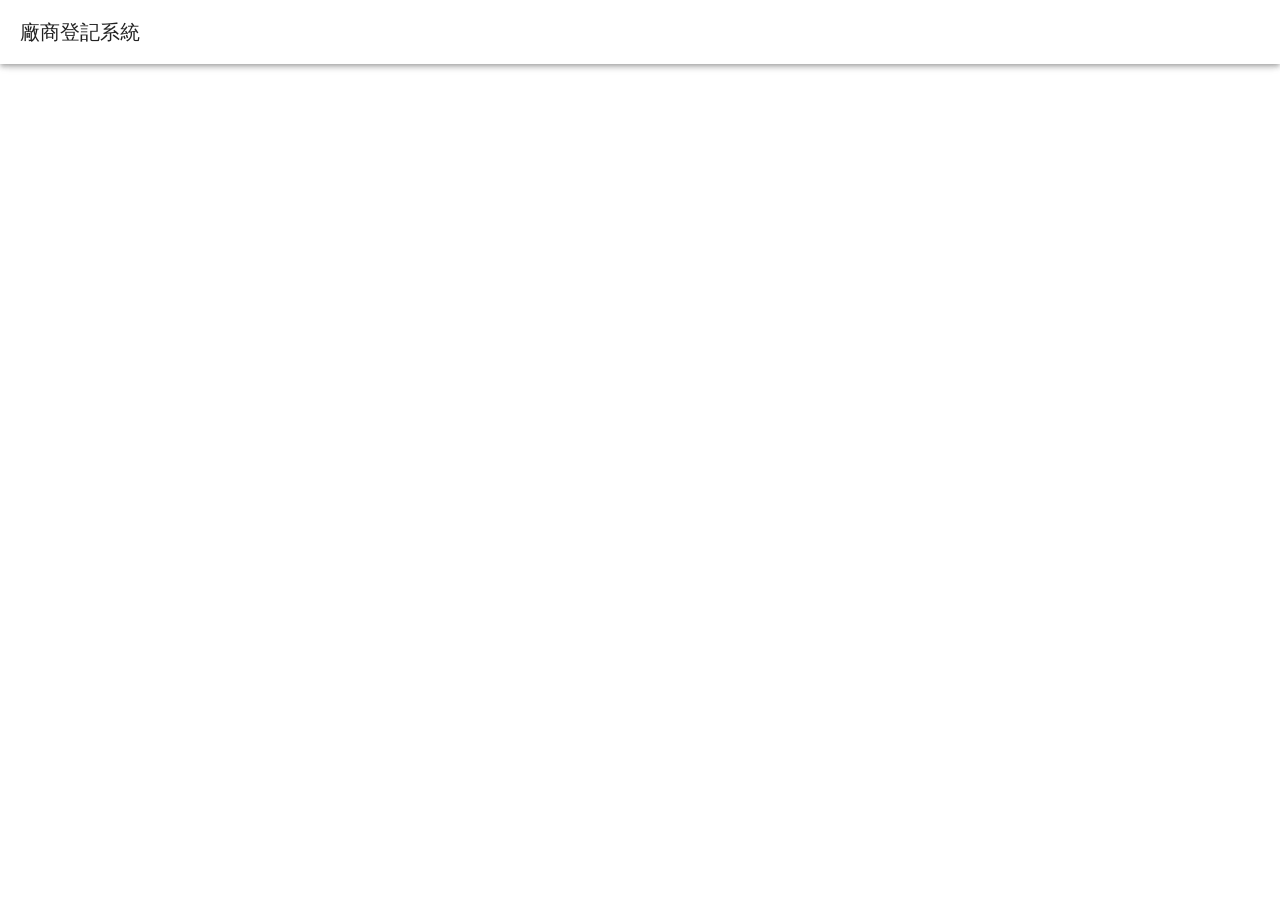
==== commit 1009d8b5: "更新構建 ID 和時間戳，新增構建元數據檔案" ====
--- a/index.html
+++ b/index.html
@@ -1,11 +1,383 @@
-<!DOCTYPE html><html  data-capo=""><head><meta charset="utf-8">
+<!DOCTYPE html><html  lang="zh-Hant-TW" data-capo=""><head><meta charset="utf-8">
 <meta name="viewport" content="width=device-width, initial-scale=1">
-<link rel="stylesheet" href="/_nuxt/entry.lA9CR6JO.css" crossorigin>
-<link rel="modulepreload" as="script" crossorigin href="/_nuxt/0jKLYW8w.js">
-<link rel="prefetch" as="style" crossorigin href="/_nuxt/error-404.C3V-3Mc4.css">
-<link rel="prefetch" as="script" crossorigin href="/_nuxt/C4vytJnk.js">
-<link rel="prefetch" as="script" crossorigin href="/_nuxt/DYV52_Q6.js">
-<link rel="prefetch" as="style" crossorigin href="/_nuxt/error-500.dGVH929u.css">
-<link rel="prefetch" as="script" crossorigin href="/_nuxt/iQLJQr0n.js">
-<script type="module" src="/_nuxt/0jKLYW8w.js" crossorigin></script></head><body><div id="__nuxt"></div><div id="teleports"></div><script type="application/json" data-nuxt-data="nuxt-app" data-ssr="false" id="__NUXT_DATA__">[{"prerenderedAt":1,"serverRendered":2},1739325710535,false]</script>
-<script>window.__NUXT__={};window.__NUXT__.config={public:{},app:{baseURL:"/",buildId:"7ba0c6ea-db81-4d82-8362-134e8214696b",buildAssetsDir:"/_nuxt/",cdnURL:""}}</script></body></html>+<title>廠商登記</title>
+<style id="vuetify-theme-stylesheet">:root {
+      --v-theme-background: 255,255,255;
+      --v-theme-background-overlay-multiplier: 1;
+      --v-theme-surface: 255,255,255;
+      --v-theme-surface-overlay-multiplier: 1;
+      --v-theme-surface-bright: 255,255,255;
+      --v-theme-surface-bright-overlay-multiplier: 1;
+      --v-theme-surface-light: 238,238,238;
+      --v-theme-surface-light-overlay-multiplier: 1;
+      --v-theme-surface-variant: 66,66,66;
+      --v-theme-surface-variant-overlay-multiplier: 2;
+      --v-theme-on-surface-variant: 238,238,238;
+      --v-theme-primary: 24,103,192;
+      --v-theme-primary-overlay-multiplier: 2;
+      --v-theme-primary-darken-1: 31,85,146;
+      --v-theme-primary-darken-1-overlay-multiplier: 2;
+      --v-theme-secondary: 72,169,166;
+      --v-theme-secondary-overlay-multiplier: 1;
+      --v-theme-secondary-darken-1: 1,135,134;
+      --v-theme-secondary-darken-1-overlay-multiplier: 1;
+      --v-theme-error: 176,0,32;
+      --v-theme-error-overlay-multiplier: 2;
+      --v-theme-info: 33,150,243;
+      --v-theme-info-overlay-multiplier: 1;
+      --v-theme-success: 76,175,80;
+      --v-theme-success-overlay-multiplier: 1;
+      --v-theme-warning: 251,140,0;
+      --v-theme-warning-overlay-multiplier: 1;
+      --v-theme-on-background: 0,0,0;
+      --v-theme-on-surface: 0,0,0;
+      --v-theme-on-surface-bright: 0,0,0;
+      --v-theme-on-surface-light: 0,0,0;
+      --v-theme-on-primary: 255,255,255;
+      --v-theme-on-primary-darken-1: 255,255,255;
+      --v-theme-on-secondary: 255,255,255;
+      --v-theme-on-secondary-darken-1: 255,255,255;
+      --v-theme-on-error: 255,255,255;
+      --v-theme-on-info: 255,255,255;
+      --v-theme-on-success: 255,255,255;
+      --v-theme-on-warning: 255,255,255;
+      --v-border-color: 0, 0, 0;
+      --v-border-opacity: 0.12;
+      --v-high-emphasis-opacity: 0.87;
+      --v-medium-emphasis-opacity: 0.6;
+      --v-disabled-opacity: 0.38;
+      --v-idle-opacity: 0.04;
+      --v-hover-opacity: 0.04;
+      --v-focus-opacity: 0.12;
+      --v-selected-opacity: 0.08;
+      --v-activated-opacity: 0.12;
+      --v-pressed-opacity: 0.12;
+      --v-dragged-opacity: 0.08;
+      --v-theme-kbd: 33, 37, 41;
+      --v-theme-on-kbd: 255, 255, 255;
+      --v-theme-code: 245, 245, 245;
+      --v-theme-on-code: 0, 0, 0;
+    }
+    .v-theme--light {
+      color-scheme: normal;
+      --v-theme-background: 255,255,255;
+      --v-theme-background-overlay-multiplier: 1;
+      --v-theme-surface: 255,255,255;
+      --v-theme-surface-overlay-multiplier: 1;
+      --v-theme-surface-bright: 255,255,255;
+      --v-theme-surface-bright-overlay-multiplier: 1;
+      --v-theme-surface-light: 238,238,238;
+      --v-theme-surface-light-overlay-multiplier: 1;
+      --v-theme-surface-variant: 66,66,66;
+      --v-theme-surface-variant-overlay-multiplier: 2;
+      --v-theme-on-surface-variant: 238,238,238;
+      --v-theme-primary: 24,103,192;
+      --v-theme-primary-overlay-multiplier: 2;
+      --v-theme-primary-darken-1: 31,85,146;
+      --v-theme-primary-darken-1-overlay-multiplier: 2;
+      --v-theme-secondary: 72,169,166;
+      --v-theme-secondary-overlay-multiplier: 1;
+      --v-theme-secondary-darken-1: 1,135,134;
+      --v-theme-secondary-darken-1-overlay-multiplier: 1;
+      --v-theme-error: 176,0,32;
+      --v-theme-error-overlay-multiplier: 2;
+      --v-theme-info: 33,150,243;
+      --v-theme-info-overlay-multiplier: 1;
+      --v-theme-success: 76,175,80;
+      --v-theme-success-overlay-multiplier: 1;
+      --v-theme-warning: 251,140,0;
+      --v-theme-warning-overlay-multiplier: 1;
+      --v-theme-on-background: 0,0,0;
+      --v-theme-on-surface: 0,0,0;
+      --v-theme-on-surface-bright: 0,0,0;
+      --v-theme-on-surface-light: 0,0,0;
+      --v-theme-on-primary: 255,255,255;
+      --v-theme-on-primary-darken-1: 255,255,255;
+      --v-theme-on-secondary: 255,255,255;
+      --v-theme-on-secondary-darken-1: 255,255,255;
+      --v-theme-on-error: 255,255,255;
+      --v-theme-on-info: 255,255,255;
+      --v-theme-on-success: 255,255,255;
+      --v-theme-on-warning: 255,255,255;
+      --v-border-color: 0, 0, 0;
+      --v-border-opacity: 0.12;
+      --v-high-emphasis-opacity: 0.87;
+      --v-medium-emphasis-opacity: 0.6;
+      --v-disabled-opacity: 0.38;
+      --v-idle-opacity: 0.04;
+      --v-hover-opacity: 0.04;
+      --v-focus-opacity: 0.12;
+      --v-selected-opacity: 0.08;
+      --v-activated-opacity: 0.12;
+      --v-pressed-opacity: 0.12;
+      --v-dragged-opacity: 0.08;
+      --v-theme-kbd: 33, 37, 41;
+      --v-theme-on-kbd: 255, 255, 255;
+      --v-theme-code: 245, 245, 245;
+      --v-theme-on-code: 0, 0, 0;
+    }
+    .v-theme--dark {
+      color-scheme: dark;
+      --v-theme-background: 18,18,18;
+      --v-theme-background-overlay-multiplier: 1;
+      --v-theme-surface: 33,33,33;
+      --v-theme-surface-overlay-multiplier: 1;
+      --v-theme-surface-bright: 204,191,214;
+      --v-theme-surface-bright-overlay-multiplier: 2;
+      --v-theme-surface-light: 66,66,66;
+      --v-theme-surface-light-overlay-multiplier: 1;
+      --v-theme-surface-variant: 163,163,163;
+      --v-theme-surface-variant-overlay-multiplier: 2;
+      --v-theme-on-surface-variant: 66,66,66;
+      --v-theme-primary: 33,150,243;
+      --v-theme-primary-overlay-multiplier: 2;
+      --v-theme-primary-darken-1: 39,124,193;
+      --v-theme-primary-darken-1-overlay-multiplier: 2;
+      --v-theme-secondary: 84,182,178;
+      --v-theme-secondary-overlay-multiplier: 2;
+      --v-theme-secondary-darken-1: 72,169,166;
+      --v-theme-secondary-darken-1-overlay-multiplier: 2;
+      --v-theme-error: 207,102,121;
+      --v-theme-error-overlay-multiplier: 2;
+      --v-theme-info: 33,150,243;
+      --v-theme-info-overlay-multiplier: 2;
+      --v-theme-success: 76,175,80;
+      --v-theme-success-overlay-multiplier: 2;
+      --v-theme-warning: 251,140,0;
+      --v-theme-warning-overlay-multiplier: 2;
+      --v-theme-on-background: 255,255,255;
+      --v-theme-on-surface: 255,255,255;
+      --v-theme-on-surface-bright: 0,0,0;
+      --v-theme-on-surface-light: 255,255,255;
+      --v-theme-on-primary: 255,255,255;
+      --v-theme-on-primary-darken-1: 255,255,255;
+      --v-theme-on-secondary: 255,255,255;
+      --v-theme-on-secondary-darken-1: 255,255,255;
+      --v-theme-on-error: 255,255,255;
+      --v-theme-on-info: 255,255,255;
+      --v-theme-on-success: 255,255,255;
+      --v-theme-on-warning: 255,255,255;
+      --v-border-color: 255, 255, 255;
+      --v-border-opacity: 0.12;
+      --v-high-emphasis-opacity: 1;
+      --v-medium-emphasis-opacity: 0.7;
+      --v-disabled-opacity: 0.5;
+      --v-idle-opacity: 0.1;
+      --v-hover-opacity: 0.04;
+      --v-focus-opacity: 0.12;
+      --v-selected-opacity: 0.08;
+      --v-activated-opacity: 0.12;
+      --v-pressed-opacity: 0.16;
+      --v-dragged-opacity: 0.08;
+      --v-theme-kbd: 33, 37, 41;
+      --v-theme-on-kbd: 255, 255, 255;
+      --v-theme-code: 52, 52, 52;
+      --v-theme-on-code: 204, 204, 204;
+    }
+    .bg-background {
+      --v-theme-overlay-multiplier: var(--v-theme-background-overlay-multiplier);
+      background-color: rgb(var(--v-theme-background)) !important;
+      color: rgb(var(--v-theme-on-background)) !important;
+    }
+    .bg-surface {
+      --v-theme-overlay-multiplier: var(--v-theme-surface-overlay-multiplier);
+      background-color: rgb(var(--v-theme-surface)) !important;
+      color: rgb(var(--v-theme-on-surface)) !important;
+    }
+    .bg-surface-bright {
+      --v-theme-overlay-multiplier: var(--v-theme-surface-bright-overlay-multiplier);
+      background-color: rgb(var(--v-theme-surface-bright)) !important;
+      color: rgb(var(--v-theme-on-surface-bright)) !important;
+    }
+    .bg-surface-light {
+      --v-theme-overlay-multiplier: var(--v-theme-surface-light-overlay-multiplier);
+      background-color: rgb(var(--v-theme-surface-light)) !important;
+      color: rgb(var(--v-theme-on-surface-light)) !important;
+    }
+    .bg-surface-variant {
+      --v-theme-overlay-multiplier: var(--v-theme-surface-variant-overlay-multiplier);
+      background-color: rgb(var(--v-theme-surface-variant)) !important;
+      color: rgb(var(--v-theme-on-surface-variant)) !important;
+    }
+    .bg-primary {
+      --v-theme-overlay-multiplier: var(--v-theme-primary-overlay-multiplier);
+      background-color: rgb(var(--v-theme-primary)) !important;
+      color: rgb(var(--v-theme-on-primary)) !important;
+    }
+    .bg-primary-darken-1 {
+      --v-theme-overlay-multiplier: var(--v-theme-primary-darken-1-overlay-multiplier);
+      background-color: rgb(var(--v-theme-primary-darken-1)) !important;
+      color: rgb(var(--v-theme-on-primary-darken-1)) !important;
+    }
+    .bg-secondary {
+      --v-theme-overlay-multiplier: var(--v-theme-secondary-overlay-multiplier);
+      background-color: rgb(var(--v-theme-secondary)) !important;
+      color: rgb(var(--v-theme-on-secondary)) !important;
+    }
+    .bg-secondary-darken-1 {
+      --v-theme-overlay-multiplier: var(--v-theme-secondary-darken-1-overlay-multiplier);
+      background-color: rgb(var(--v-theme-secondary-darken-1)) !important;
+      color: rgb(var(--v-theme-on-secondary-darken-1)) !important;
+    }
+    .bg-error {
+      --v-theme-overlay-multiplier: var(--v-theme-error-overlay-multiplier);
+      background-color: rgb(var(--v-theme-error)) !important;
+      color: rgb(var(--v-theme-on-error)) !important;
+    }
+    .bg-info {
+      --v-theme-overlay-multiplier: var(--v-theme-info-overlay-multiplier);
+      background-color: rgb(var(--v-theme-info)) !important;
+      color: rgb(var(--v-theme-on-info)) !important;
+    }
+    .bg-success {
+      --v-theme-overlay-multiplier: var(--v-theme-success-overlay-multiplier);
+      background-color: rgb(var(--v-theme-success)) !important;
+      color: rgb(var(--v-theme-on-success)) !important;
+    }
+    .bg-warning {
+      --v-theme-overlay-multiplier: var(--v-theme-warning-overlay-multiplier);
+      background-color: rgb(var(--v-theme-warning)) !important;
+      color: rgb(var(--v-theme-on-warning)) !important;
+    }
+    .text-background {
+      color: rgb(var(--v-theme-background)) !important;
+    }
+    .border-background {
+      --v-border-color: var(--v-theme-background);
+    }
+    .text-surface {
+      color: rgb(var(--v-theme-surface)) !important;
+    }
+    .border-surface {
+      --v-border-color: var(--v-theme-surface);
+    }
+    .text-surface-bright {
+      color: rgb(var(--v-theme-surface-bright)) !important;
+    }
+    .border-surface-bright {
+      --v-border-color: var(--v-theme-surface-bright);
+    }
+    .text-surface-light {
+      color: rgb(var(--v-theme-surface-light)) !important;
+    }
+    .border-surface-light {
+      --v-border-color: var(--v-theme-surface-light);
+    }
+    .text-surface-variant {
+      color: rgb(var(--v-theme-surface-variant)) !important;
+    }
+    .border-surface-variant {
+      --v-border-color: var(--v-theme-surface-variant);
+    }
+    .on-surface-variant {
+      color: rgb(var(--v-theme-on-surface-variant)) !important;
+    }
+    .text-primary {
+      color: rgb(var(--v-theme-primary)) !important;
+    }
+    .border-primary {
+      --v-border-color: var(--v-theme-primary);
+    }
+    .text-primary-darken-1 {
+      color: rgb(var(--v-theme-primary-darken-1)) !important;
+    }
+    .border-primary-darken-1 {
+      --v-border-color: var(--v-theme-primary-darken-1);
+    }
+    .text-secondary {
+      color: rgb(var(--v-theme-secondary)) !important;
+    }
+    .border-secondary {
+      --v-border-color: var(--v-theme-secondary);
+    }
+    .text-secondary-darken-1 {
+      color: rgb(var(--v-theme-secondary-darken-1)) !important;
+    }
+    .border-secondary-darken-1 {
+      --v-border-color: var(--v-theme-secondary-darken-1);
+    }
+    .text-error {
+      color: rgb(var(--v-theme-error)) !important;
+    }
+    .border-error {
+      --v-border-color: var(--v-theme-error);
+    }
+    .text-info {
+      color: rgb(var(--v-theme-info)) !important;
+    }
+    .border-info {
+      --v-border-color: var(--v-theme-info);
+    }
+    .text-success {
+      color: rgb(var(--v-theme-success)) !important;
+    }
+    .border-success {
+      --v-border-color: var(--v-theme-success);
+    }
+    .text-warning {
+      color: rgb(var(--v-theme-warning)) !important;
+    }
+    .border-warning {
+      --v-border-color: var(--v-theme-warning);
+    }
+    .on-background {
+      color: rgb(var(--v-theme-on-background)) !important;
+    }
+    .on-surface {
+      color: rgb(var(--v-theme-on-surface)) !important;
+    }
+    .on-surface-bright {
+      color: rgb(var(--v-theme-on-surface-bright)) !important;
+    }
+    .on-surface-light {
+      color: rgb(var(--v-theme-on-surface-light)) !important;
+    }
+    .on-primary {
+      color: rgb(var(--v-theme-on-primary)) !important;
+    }
+    .on-primary-darken-1 {
+      color: rgb(var(--v-theme-on-primary-darken-1)) !important;
+    }
+    .on-secondary {
+      color: rgb(var(--v-theme-on-secondary)) !important;
+    }
+    .on-secondary-darken-1 {
+      color: rgb(var(--v-theme-on-secondary-darken-1)) !important;
+    }
+    .on-error {
+      color: rgb(var(--v-theme-on-error)) !important;
+    }
+    .on-info {
+      color: rgb(var(--v-theme-on-info)) !important;
+    }
+    .on-success {
+      color: rgb(var(--v-theme-on-success)) !important;
+    }
+    .on-warning {
+      color: rgb(var(--v-theme-on-warning)) !important;
+    }
+</style>
+<style>@font-face{font-family:Material Design Icons;font-style:normal;font-weight:400;src:url(/supplierDemo/_nuxt/materialdesignicons-webfont.CSr8KVlo.eot?v=7.4.47);src:url(/supplierDemo/_nuxt/materialdesignicons-webfont.CSr8KVlo.eot?#iefix&v=7.4.47) format("embedded-opentype"),url(/supplierDemo/_nuxt/materialdesignicons-webfont.Dp5v-WZN.woff2?v=7.4.47) format("woff2"),url(/supplierDemo/_nuxt/materialdesignicons-webfont.PXm3-2wK.woff?v=7.4.47) format("woff"),url(/supplierDemo/_nuxt/materialdesignicons-webfont.B7mPwVP_.ttf?v=7.4.47) format("truetype")}.mdi-set,.mdi:before{display:inline-block;font: 24px/1 Material Design Icons;font-size:inherit;line-height:inherit;text-rendering:auto;-webkit-font-smoothing:antialiased;-moz-osx-font-smoothing:grayscale}.mdi-ab-testing:before{content:"󰇉"}.mdi-abacus:before{content:"󱛠"}.mdi-abjad-arabic:before{content:"󱌨"}.mdi-abjad-hebrew:before{content:"󱌩"}.mdi-abugida-devanagari:before{content:"󱌪"}.mdi-abugida-thai:before{content:"󱌫"}.mdi-access-point:before{content:"󰀃"}.mdi-access-point-check:before{content:"󱔸"}.mdi-access-point-minus:before{content:"󱔹"}.mdi-access-point-network:before{content:"󰀂"}.mdi-access-point-network-off:before{content:"󰯡"}.mdi-access-point-off:before{content:"󱔑"}.mdi-access-point-plus:before{content:"󱔺"}.mdi-access-point-remove:before{content:"󱔻"}.mdi-account:before{content:"󰀄"}.mdi-account-alert:before{content:"󰀅"}.mdi-account-alert-outline:before{content:"󰭐"}.mdi-account-arrow-down:before{content:"󱡨"}.mdi-account-arrow-down-outline:before{content:"󱡩"}.mdi-account-arrow-left:before{content:"󰭑"}.mdi-account-arrow-left-outline:before{content:"󰭒"}.mdi-account-arrow-right:before{content:"󰭓"}.mdi-account-arrow-right-outline:before{content:"󰭔"}.mdi-account-arrow-up:before{content:"󱡧"}.mdi-account-arrow-up-outline:before{content:"󱡪"}.mdi-account-badge:before{content:"󱬊"}.mdi-account-badge-outline:before{content:"󱬋"}.mdi-account-box:before{content:"󰀆"}.mdi-account-box-edit-outline:before{content:"󱳈"}.mdi-account-box-minus-outline:before{content:"󱳉"}.mdi-account-box-multiple:before{content:"󰤴"}.mdi-account-box-multiple-outline:before{content:"󱀊"}.mdi-account-box-outline:before{content:"󰀇"}.mdi-account-box-plus-outline:before{content:"󱳊"}.mdi-account-cancel:before{content:"󱋟"}.mdi-account-cancel-outline:before{content:"󱋠"}.mdi-account-card:before{content:"󱮤"}.mdi-account-card-outline:before{content:"󱮥"}.mdi-account-cash:before{content:"󱂗"}.mdi-account-cash-outline:before{content:"󱂘"}.mdi-account-check:before{content:"󰀈"}.mdi-account-check-outline:before{content:"󰯢"}.mdi-account-child:before{content:"󰪉"}.mdi-account-child-circle:before{content:"󰪊"}.mdi-account-child-outline:before{content:"󱃈"}.mdi-account-circle:before{content:"󰀉"}.mdi-account-circle-outline:before{content:"󰭕"}.mdi-account-clock:before{content:"󰭖"}.mdi-account-clock-outline:before{content:"󰭗"}.mdi-account-cog:before{content:"󱍰"}.mdi-account-cog-outline:before{content:"󱍱"}.mdi-account-convert:before{content:"󰀊"}.mdi-account-convert-outline:before{content:"󱌁"}.mdi-account-cowboy-hat:before{content:"󰺛"}.mdi-account-cowboy-hat-outline:before{content:"󱟳"}.mdi-account-credit-card:before{content:"󱮦"}.mdi-account-credit-card-outline:before{content:"󱮧"}.mdi-account-details:before{content:"󰘱"}.mdi-account-details-outline:before{content:"󱍲"}.mdi-account-edit:before{content:"󰚼"}.mdi-account-edit-outline:before{content:"󰿻"}.mdi-account-eye:before{content:"󰐠"}.mdi-account-eye-outline:before{content:"󱉻"}.mdi-account-file:before{content:"󱲧"}.mdi-account-file-outline:before{content:"󱲨"}.mdi-account-file-text:before{content:"󱲩"}.mdi-account-file-text-outline:before{content:"󱲪"}.mdi-account-filter:before{content:"󰤶"}.mdi-account-filter-outline:before{content:"󰾝"}.mdi-account-group:before{content:"󰡉"}.mdi-account-group-outline:before{content:"󰭘"}.mdi-account-hard-hat:before{content:"󰖵"}.mdi-account-hard-hat-outline:before{content:"󱨟"}.mdi-account-heart:before{content:"󰢙"}.mdi-account-heart-outline:before{content:"󰯣"}.mdi-account-injury:before{content:"󱠕"}.mdi-account-injury-outline:before{content:"󱠖"}.mdi-account-key:before{content:"󰀋"}.mdi-account-key-outline:before{content:"󰯤"}.mdi-account-lock:before{content:"󱅞"}.mdi-account-lock-open:before{content:"󱥠"}.mdi-account-lock-open-outline:before{content:"󱥡"}.mdi-account-lock-outline:before{content:"󱅟"}.mdi-account-minus:before{content:"󰀍"}.mdi-account-minus-outline:before{content:"󰫬"}.mdi-account-multiple:before{content:"󰀎"}.mdi-account-multiple-check:before{content:"󰣅"}.mdi-account-multiple-check-outline:before{content:"󱇾"}.mdi-account-multiple-minus:before{content:"󰗓"}.mdi-account-multiple-minus-outline:before{content:"󰯥"}.mdi-account-multiple-outline:before{content:"󰀏"}.mdi-account-multiple-plus:before{content:"󰀐"}.mdi-account-multiple-plus-outline:before{content:"󰠀"}.mdi-account-multiple-remove:before{content:"󱈊"}.mdi-account-multiple-remove-outline:before{content:"󱈋"}.mdi-account-music:before{content:"󰠃"}.mdi-account-music-outline:before{content:"󰳩"}.mdi-account-network:before{content:"󰀑"}.mdi-account-network-off:before{content:"󱫱"}.mdi-account-network-off-outline:before{content:"󱫲"}.mdi-account-network-outline:before{content:"󰯦"}.mdi-account-off:before{content:"󰀒"}.mdi-account-off-outline:before{content:"󰯧"}.mdi-account-outline:before{content:"󰀓"}.mdi-account-plus:before{content:"󰀔"}.mdi-account-plus-outline:before{content:"󰠁"}.mdi-account-question:before{content:"󰭙"}.mdi-account-question-outline:before{content:"󰭚"}.mdi-account-reactivate:before{content:"󱔫"}.mdi-account-reactivate-outline:before{content:"󱔬"}.mdi-account-remove:before{content:"󰀕"}.mdi-account-remove-outline:before{content:"󰫭"}.mdi-account-school:before{content:"󱨠"}.mdi-account-school-outline:before{content:"󱨡"}.mdi-account-search:before{content:"󰀖"}.mdi-account-search-outline:before{content:"󰤵"}.mdi-account-settings:before{content:"󰘰"}.mdi-account-settings-outline:before{content:"󱃉"}.mdi-account-star:before{content:"󰀗"}.mdi-account-star-outline:before{content:"󰯨"}.mdi-account-supervisor:before{content:"󰪋"}.mdi-account-supervisor-circle:before{content:"󰪌"}.mdi-account-supervisor-circle-outline:before{content:"󱓬"}.mdi-account-supervisor-outline:before{content:"󱄭"}.mdi-account-switch:before{content:"󰀙"}.mdi-account-switch-outline:before{content:"󰓋"}.mdi-account-sync:before{content:"󱤛"}.mdi-account-sync-outline:before{content:"󱤜"}.mdi-account-tag:before{content:"󱰛"}.mdi-account-tag-outline:before{content:"󱰜"}.mdi-account-tie:before{content:"󰳣"}.mdi-account-tie-hat:before{content:"󱢘"}.mdi-account-tie-hat-outline:before{content:"󱢙"}.mdi-account-tie-outline:before{content:"󱃊"}.mdi-account-tie-voice:before{content:"󱌈"}.mdi-account-tie-voice-off:before{content:"󱌊"}.mdi-account-tie-voice-off-outline:before{content:"󱌋"}.mdi-account-tie-voice-outline:before{content:"󱌉"}.mdi-account-tie-woman:before{content:"󱪌"}.mdi-account-voice:before{content:"󰗋"}.mdi-account-voice-off:before{content:"󰻔"}.mdi-account-wrench:before{content:"󱢚"}.mdi-account-wrench-outline:before{content:"󱢛"}.mdi-adjust:before{content:"󰀚"}.mdi-advertisements:before{content:"󱤪"}.mdi-advertisements-off:before{content:"󱤫"}.mdi-air-conditioner:before{content:"󰀛"}.mdi-air-filter:before{content:"󰵃"}.mdi-air-horn:before{content:"󰶬"}.mdi-air-humidifier:before{content:"󱂙"}.mdi-air-humidifier-off:before{content:"󱑦"}.mdi-air-purifier:before{content:"󰵄"}.mdi-air-purifier-off:before{content:"󱭗"}.mdi-airbag:before{content:"󰯩"}.mdi-airballoon:before{content:"󰀜"}.mdi-airballoon-outline:before{content:"󱀋"}.mdi-airplane:before{content:"󰀝"}.mdi-airplane-alert:before{content:"󱡺"}.mdi-airplane-check:before{content:"󱡻"}.mdi-airplane-clock:before{content:"󱡼"}.mdi-airplane-cog:before{content:"󱡽"}.mdi-airplane-edit:before{content:"󱡾"}.mdi-airplane-landing:before{content:"󰗔"}.mdi-airplane-marker:before{content:"󱡿"}.mdi-airplane-minus:before{content:"󱢀"}.mdi-airplane-off:before{content:"󰀞"}.mdi-airplane-plus:before{content:"󱢁"}.mdi-airplane-remove:before{content:"󱢂"}.mdi-airplane-search:before{content:"󱢃"}.mdi-airplane-settings:before{content:"󱢄"}.mdi-airplane-takeoff:before{content:"󰗕"}.mdi-airport:before{content:"󰡋"}.mdi-alarm:before{content:"󰀠"}.mdi-alarm-bell:before{content:"󰞎"}.mdi-alarm-check:before{content:"󰀡"}.mdi-alarm-light:before{content:"󰞏"}.mdi-alarm-light-off:before{content:"󱜞"}.mdi-alarm-light-off-outline:before{content:"󱜟"}.mdi-alarm-light-outline:before{content:"󰯪"}.mdi-alarm-multiple:before{content:"󰀢"}.mdi-alarm-note:before{content:"󰹱"}.mdi-alarm-note-off:before{content:"󰹲"}.mdi-alarm-off:before{content:"󰀣"}.mdi-alarm-panel:before{content:"󱗄"}.mdi-alarm-panel-outline:before{content:"󱗅"}.mdi-alarm-plus:before{content:"󰀤"}.mdi-alarm-snooze:before{content:"󰚎"}.mdi-album:before{content:"󰀥"}.mdi-alert:before{content:"󰀦"}.mdi-alert-box:before{content:"󰀧"}.mdi-alert-box-outline:before{content:"󰳤"}.mdi-alert-circle:before{content:"󰀨"}.mdi-alert-circle-check:before{content:"󱇭"}.mdi-alert-circle-check-outline:before{content:"󱇮"}.mdi-alert-circle-outline:before{content:"󰗖"}.mdi-alert-decagram:before{content:"󰚽"}.mdi-alert-decagram-outline:before{content:"󰳥"}.mdi-alert-minus:before{content:"󱒻"}.mdi-alert-minus-outline:before{content:"󱒾"}.mdi-alert-octagon:before{content:"󰀩"}.mdi-alert-octagon-outline:before{content:"󰳦"}.mdi-alert-octagram:before{content:"󰝧"}.mdi-alert-octagram-outline:before{content:"󰳧"}.mdi-alert-outline:before{content:"󰀪"}.mdi-alert-plus:before{content:"󱒺"}.mdi-alert-plus-outline:before{content:"󱒽"}.mdi-alert-remove:before{content:"󱒼"}.mdi-alert-remove-outline:before{content:"󱒿"}.mdi-alert-rhombus:before{content:"󱇎"}.mdi-alert-rhombus-outline:before{content:"󱇏"}.mdi-alien:before{content:"󰢚"}.mdi-alien-outline:before{content:"󱃋"}.mdi-align-horizontal-center:before{content:"󱇃"}.mdi-align-horizontal-distribute:before{content:"󱥢"}.mdi-align-horizontal-left:before{content:"󱇂"}.mdi-align-horizontal-right:before{content:"󱇄"}.mdi-align-vertical-bottom:before{content:"󱇅"}.mdi-align-vertical-center:before{content:"󱇆"}.mdi-align-vertical-distribute:before{content:"󱥣"}.mdi-align-vertical-top:before{content:"󱇇"}.mdi-all-inclusive:before{content:"󰚾"}.mdi-all-inclusive-box:before{content:"󱢍"}.mdi-all-inclusive-box-outline:before{content:"󱢎"}.mdi-allergy:before{content:"󱉘"}.mdi-alpha:before{content:"󰀫"}.mdi-alpha-a:before{content:"󰫮"}.mdi-alpha-a-box:before{content:"󰬈"}.mdi-alpha-a-box-outline:before{content:"󰯫"}.mdi-alpha-a-circle:before{content:"󰯬"}.mdi-alpha-a-circle-outline:before{content:"󰯭"}.mdi-alpha-b:before{content:"󰫯"}.mdi-alpha-b-box:before{content:"󰬉"}.mdi-alpha-b-box-outline:before{content:"󰯮"}.mdi-alpha-b-circle:before{content:"󰯯"}.mdi-alpha-b-circle-outline:before{content:"󰯰"}.mdi-alpha-c:before{content:"󰫰"}.mdi-alpha-c-box:before{content:"󰬊"}.mdi-alpha-c-box-outline:before{content:"󰯱"}.mdi-alpha-c-circle:before{content:"󰯲"}.mdi-alpha-c-circle-outline:before{content:"󰯳"}.mdi-alpha-d:before{content:"󰫱"}.mdi-alpha-d-box:before{content:"󰬋"}.mdi-alpha-d-box-outline:before{content:"󰯴"}.mdi-alpha-d-circle:before{content:"󰯵"}.mdi-alpha-d-circle-outline:before{content:"󰯶"}.mdi-alpha-e:before{content:"󰫲"}.mdi-alpha-e-box:before{content:"󰬌"}.mdi-alpha-e-box-outline:before{content:"󰯷"}.mdi-alpha-e-circle:before{content:"󰯸"}.mdi-alpha-e-circle-outline:before{content:"󰯹"}.mdi-alpha-f:before{content:"󰫳"}.mdi-alpha-f-box:before{content:"󰬍"}.mdi-alpha-f-box-outline:before{content:"󰯺"}.mdi-alpha-f-circle:before{content:"󰯻"}.mdi-alpha-f-circle-outline:before{content:"󰯼"}.mdi-alpha-g:before{content:"󰫴"}.mdi-alpha-g-box:before{content:"󰬎"}.mdi-alpha-g-box-outline:before{content:"󰯽"}.mdi-alpha-g-circle:before{content:"󰯾"}.mdi-alpha-g-circle-outline:before{content:"󰯿"}.mdi-alpha-h:before{content:"󰫵"}.mdi-alpha-h-box:before{content:"󰬏"}.mdi-alpha-h-box-outline:before{content:"󰰀"}.mdi-alpha-h-circle:before{content:"󰰁"}.mdi-alpha-h-circle-outline:before{content:"󰰂"}.mdi-alpha-i:before{content:"󰫶"}.mdi-alpha-i-box:before{content:"󰬐"}.mdi-alpha-i-box-outline:before{content:"󰰃"}.mdi-alpha-i-circle:before{content:"󰰄"}.mdi-alpha-i-circle-outline:before{content:"󰰅"}.mdi-alpha-j:before{content:"󰫷"}.mdi-alpha-j-box:before{content:"󰬑"}.mdi-alpha-j-box-outline:before{content:"󰰆"}.mdi-alpha-j-circle:before{content:"󰰇"}.mdi-alpha-j-circle-outline:before{content:"󰰈"}.mdi-alpha-k:before{content:"󰫸"}.mdi-alpha-k-box:before{content:"󰬒"}.mdi-alpha-k-box-outline:before{content:"󰰉"}.mdi-alpha-k-circle:before{content:"󰰊"}.mdi-alpha-k-circle-outline:before{content:"󰰋"}.mdi-alpha-l:before{content:"󰫹"}.mdi-alpha-l-box:before{content:"󰬓"}.mdi-alpha-l-box-outline:before{content:"󰰌"}.mdi-alpha-l-circle:before{content:"󰰍"}.mdi-alpha-l-circle-outline:before{content:"󰰎"}.mdi-alpha-m:before{content:"󰫺"}.mdi-alpha-m-box:before{content:"󰬔"}.mdi-alpha-m-box-outline:before{content:"󰰏"}.mdi-alpha-m-circle:before{content:"󰰐"}.mdi-alpha-m-circle-outline:before{content:"󰰑"}.mdi-alpha-n:before{content:"󰫻"}.mdi-alpha-n-box:before{content:"󰬕"}.mdi-alpha-n-box-outline:before{content:"󰰒"}.mdi-alpha-n-circle:before{content:"󰰓"}.mdi-alpha-n-circle-outline:before{content:"󰰔"}.mdi-alpha-o:before{content:"󰫼"}.mdi-alpha-o-box:before{content:"󰬖"}.mdi-alpha-o-box-outline:before{content:"󰰕"}.mdi-alpha-o-circle:before{content:"󰰖"}.mdi-alpha-o-circle-outline:before{content:"󰰗"}.mdi-alpha-p:before{content:"󰫽"}.mdi-alpha-p-box:before{content:"󰬗"}.mdi-alpha-p-box-outline:before{content:"󰰘"}.mdi-alpha-p-circle:before{content:"󰰙"}.mdi-alpha-p-circle-outline:before{content:"󰰚"}.mdi-alpha-q:before{content:"󰫾"}.mdi-alpha-q-box:before{content:"󰬘"}.mdi-alpha-q-box-outline:before{content:"󰰛"}.mdi-alpha-q-circle:before{content:"󰰜"}.mdi-alpha-q-circle-outline:before{content:"󰰝"}.mdi-alpha-r:before{content:"󰫿"}.mdi-alpha-r-box:before{content:"󰬙"}.mdi-alpha-r-box-outline:before{content:"󰰞"}.mdi-alpha-r-circle:before{content:"󰰟"}.mdi-alpha-r-circle-outline:before{content:"󰰠"}.mdi-alpha-s:before{content:"󰬀"}.mdi-alpha-s-box:before{content:"󰬚"}.mdi-alpha-s-box-outline:before{content:"󰰡"}.mdi-alpha-s-circle:before{content:"󰰢"}.mdi-alpha-s-circle-outline:before{content:"󰰣"}.mdi-alpha-t:before{content:"󰬁"}.mdi-alpha-t-box:before{content:"󰬛"}.mdi-alpha-t-box-outline:before{content:"󰰤"}.mdi-alpha-t-circle:before{content:"󰰥"}.mdi-alpha-t-circle-outline:before{content:"󰰦"}.mdi-alpha-u:before{content:"󰬂"}.mdi-alpha-u-box:before{content:"󰬜"}.mdi-alpha-u-box-outline:before{content:"󰰧"}.mdi-alpha-u-circle:before{content:"󰰨"}.mdi-alpha-u-circle-outline:before{content:"󰰩"}.mdi-alpha-v:before{content:"󰬃"}.mdi-alpha-v-box:before{content:"󰬝"}.mdi-alpha-v-box-outline:before{content:"󰰪"}.mdi-alpha-v-circle:before{content:"󰰫"}.mdi-alpha-v-circle-outline:before{content:"󰰬"}.mdi-alpha-w:before{content:"󰬄"}.mdi-alpha-w-box:before{content:"󰬞"}.mdi-alpha-w-box-outline:before{content:"󰰭"}.mdi-alpha-w-circle:before{content:"󰰮"}.mdi-alpha-w-circle-outline:before{content:"󰰯"}.mdi-alpha-x:before{content:"󰬅"}.mdi-alpha-x-box:before{content:"󰬟"}.mdi-alpha-x-box-outline:before{content:"󰰰"}.mdi-alpha-x-circle:before{content:"󰰱"}.mdi-alpha-x-circle-outline:before{content:"󰰲"}.mdi-alpha-y:before{content:"󰬆"}.mdi-alpha-y-box:before{content:"󰬠"}.mdi-alpha-y-box-outline:before{content:"󰰳"}.mdi-alpha-y-circle:before{content:"󰰴"}.mdi-alpha-y-circle-outline:before{content:"󰰵"}.mdi-alpha-z:before{content:"󰬇"}.mdi-alpha-z-box:before{content:"󰬡"}.mdi-alpha-z-box-outline:before{content:"󰰶"}.mdi-alpha-z-circle:before{content:"󰰷"}.mdi-alpha-z-circle-outline:before{content:"󰰸"}.mdi-alphabet-aurebesh:before{content:"󱌬"}.mdi-alphabet-cyrillic:before{content:"󱌭"}.mdi-alphabet-greek:before{content:"󱌮"}.mdi-alphabet-latin:before{content:"󱌯"}.mdi-alphabet-piqad:before{content:"󱌰"}.mdi-alphabet-tengwar:before{content:"󱌷"}.mdi-alphabetical:before{content:"󰀬"}.mdi-alphabetical-off:before{content:"󱀌"}.mdi-alphabetical-variant:before{content:"󱀍"}.mdi-alphabetical-variant-off:before{content:"󱀎"}.mdi-altimeter:before{content:"󰗗"}.mdi-ambulance:before{content:"󰀯"}.mdi-ammunition:before{content:"󰳨"}.mdi-ampersand:before{content:"󰪍"}.mdi-amplifier:before{content:"󰀰"}.mdi-amplifier-off:before{content:"󱆵"}.mdi-anchor:before{content:"󰀱"}.mdi-android:before{content:"󰀲"}.mdi-android-studio:before{content:"󰀴"}.mdi-angle-acute:before{content:"󰤷"}.mdi-angle-obtuse:before{content:"󰤸"}.mdi-angle-right:before{content:"󰤹"}.mdi-angular:before{content:"󰚲"}.mdi-angularjs:before{content:"󰚿"}.mdi-animation:before{content:"󰗘"}.mdi-animation-outline:before{content:"󰪏"}.mdi-animation-play:before{content:"󰤺"}.mdi-animation-play-outline:before{content:"󰪐"}.mdi-ansible:before{content:"󱂚"}.mdi-antenna:before{content:"󱄙"}.mdi-anvil:before{content:"󰢛"}.mdi-apache-kafka:before{content:"󱀏"}.mdi-api:before{content:"󱂛"}.mdi-api-off:before{content:"󱉗"}.mdi-apple:before{content:"󰀵"}.mdi-apple-finder:before{content:"󰀶"}.mdi-apple-icloud:before{content:"󰀸"}.mdi-apple-ios:before{content:"󰀷"}.mdi-apple-keyboard-caps:before{content:"󰘲"}.mdi-apple-keyboard-command:before{content:"󰘳"}.mdi-apple-keyboard-control:before{content:"󰘴"}.mdi-apple-keyboard-option:before{content:"󰘵"}.mdi-apple-keyboard-shift:before{content:"󰘶"}.mdi-apple-safari:before{content:"󰀹"}.mdi-application:before{content:"󰣆"}.mdi-application-array:before{content:"󱃵"}.mdi-application-array-outline:before{content:"󱃶"}.mdi-application-braces:before{content:"󱃷"}.mdi-application-braces-outline:before{content:"󱃸"}.mdi-application-brackets:before{content:"󰲋"}.mdi-application-brackets-outline:before{content:"󰲌"}.mdi-application-cog:before{content:"󰙵"}.mdi-application-cog-outline:before{content:"󱕷"}.mdi-application-edit:before{content:"󰂮"}.mdi-application-edit-outline:before{content:"󰘙"}.mdi-application-export:before{content:"󰶭"}.mdi-application-import:before{content:"󰶮"}.mdi-application-outline:before{content:"󰘔"}.mdi-application-parentheses:before{content:"󱃹"}.mdi-application-parentheses-outline:before{content:"󱃺"}.mdi-application-settings:before{content:"󰭠"}.mdi-application-settings-outline:before{content:"󱕕"}.mdi-application-variable:before{content:"󱃻"}.mdi-application-variable-outline:before{content:"󱃼"}.mdi-approximately-equal:before{content:"󰾞"}.mdi-approximately-equal-box:before{content:"󰾟"}.mdi-apps:before{content:"󰀻"}.mdi-apps-box:before{content:"󰵆"}.mdi-arch:before{content:"󰣇"}.mdi-archive:before{content:"󰀼"}.mdi-archive-alert:before{content:"󱓽"}.mdi-archive-alert-outline:before{content:"󱓾"}.mdi-archive-arrow-down:before{content:"󱉙"}.mdi-archive-arrow-down-outline:before{content:"󱉚"}.mdi-archive-arrow-up:before{content:"󱉛"}.mdi-archive-arrow-up-outline:before{content:"󱉜"}.mdi-archive-cancel:before{content:"󱝋"}.mdi-archive-cancel-outline:before{content:"󱝌"}.mdi-archive-check:before{content:"󱝍"}.mdi-archive-check-outline:before{content:"󱝎"}.mdi-archive-clock:before{content:"󱝏"}.mdi-archive-clock-outline:before{content:"󱝐"}.mdi-archive-cog:before{content:"󱝑"}.mdi-archive-cog-outline:before{content:"󱝒"}.mdi-archive-edit:before{content:"󱝓"}.mdi-archive-edit-outline:before{content:"󱝔"}.mdi-archive-eye:before{content:"󱝕"}.mdi-archive-eye-outline:before{content:"󱝖"}.mdi-archive-lock:before{content:"󱝗"}.mdi-archive-lock-open:before{content:"󱝘"}.mdi-archive-lock-open-outline:before{content:"󱝙"}.mdi-archive-lock-outline:before{content:"󱝚"}.mdi-archive-marker:before{content:"󱝛"}.mdi-archive-marker-outline:before{content:"󱝜"}.mdi-archive-minus:before{content:"󱝝"}.mdi-archive-minus-outline:before{content:"󱝞"}.mdi-archive-music:before{content:"󱝟"}.mdi-archive-music-outline:before{content:"󱝠"}.mdi-archive-off:before{content:"󱝡"}.mdi-archive-off-outline:before{content:"󱝢"}.mdi-archive-outline:before{content:"󱈎"}.mdi-archive-plus:before{content:"󱝣"}.mdi-archive-plus-outline:before{content:"󱝤"}.mdi-archive-refresh:before{content:"󱝥"}.mdi-archive-refresh-outline:before{content:"󱝦"}.mdi-archive-remove:before{content:"󱝧"}.mdi-archive-remove-outline:before{content:"󱝨"}.mdi-archive-search:before{content:"󱝩"}.mdi-archive-search-outline:before{content:"󱝪"}.mdi-archive-settings:before{content:"󱝫"}.mdi-archive-settings-outline:before{content:"󱝬"}.mdi-archive-star:before{content:"󱝭"}.mdi-archive-star-outline:before{content:"󱝮"}.mdi-archive-sync:before{content:"󱝯"}.mdi-archive-sync-outline:before{content:"󱝰"}.mdi-arm-flex:before{content:"󰿗"}.mdi-arm-flex-outline:before{content:"󰿖"}.mdi-arrange-bring-forward:before{content:"󰀽"}.mdi-arrange-bring-to-front:before{content:"󰀾"}.mdi-arrange-send-backward:before{content:"󰀿"}.mdi-arrange-send-to-back:before{content:"󰁀"}.mdi-arrow-all:before{content:"󰁁"}.mdi-arrow-bottom-left:before{content:"󰁂"}.mdi-arrow-bottom-left-bold-box:before{content:"󱥤"}.mdi-arrow-bottom-left-bold-box-outline:before{content:"󱥥"}.mdi-arrow-bottom-left-bold-outline:before{content:"󰦷"}.mdi-arrow-bottom-left-thick:before{content:"󰦸"}.mdi-arrow-bottom-left-thin:before{content:"󱦶"}.mdi-arrow-bottom-left-thin-circle-outline:before{content:"󱖖"}.mdi-arrow-bottom-right:before{content:"󰁃"}.mdi-arrow-bottom-right-bold-box:before{content:"󱥦"}.mdi-arrow-bottom-right-bold-box-outline:before{content:"󱥧"}.mdi-arrow-bottom-right-bold-outline:before{content:"󰦹"}.mdi-arrow-bottom-right-thick:before{content:"󰦺"}.mdi-arrow-bottom-right-thin:before{content:"󱦷"}.mdi-arrow-bottom-right-thin-circle-outline:before{content:"󱖕"}.mdi-arrow-collapse:before{content:"󰘕"}.mdi-arrow-collapse-all:before{content:"󰁄"}.mdi-arrow-collapse-down:before{content:"󰞒"}.mdi-arrow-collapse-horizontal:before{content:"󰡌"}.mdi-arrow-collapse-left:before{content:"󰞓"}.mdi-arrow-collapse-right:before{content:"󰞔"}.mdi-arrow-collapse-up:before{content:"󰞕"}.mdi-arrow-collapse-vertical:before{content:"󰡍"}.mdi-arrow-decision:before{content:"󰦻"}.mdi-arrow-decision-auto:before{content:"󰦼"}.mdi-arrow-decision-auto-outline:before{content:"󰦽"}.mdi-arrow-decision-outline:before{content:"󰦾"}.mdi-arrow-down:before{content:"󰁅"}.mdi-arrow-down-bold:before{content:"󰜮"}.mdi-arrow-down-bold-box:before{content:"󰜯"}.mdi-arrow-down-bold-box-outline:before{content:"󰜰"}.mdi-arrow-down-bold-circle:before{content:"󰁇"}.mdi-arrow-down-bold-circle-outline:before{content:"󰁈"}.mdi-arrow-down-bold-hexagon-outline:before{content:"󰁉"}.mdi-arrow-down-bold-outline:before{content:"󰦿"}.mdi-arrow-down-box:before{content:"󰛀"}.mdi-arrow-down-circle:before{content:"󰳛"}.mdi-arrow-down-circle-outline:before{content:"󰳜"}.mdi-arrow-down-drop-circle:before{content:"󰁊"}.mdi-arrow-down-drop-circle-outline:before{content:"󰁋"}.mdi-arrow-down-left:before{content:"󱞡"}.mdi-arrow-down-left-bold:before{content:"󱞢"}.mdi-arrow-down-right:before{content:"󱞣"}.mdi-arrow-down-right-bold:before{content:"󱞤"}.mdi-arrow-down-thick:before{content:"󰁆"}.mdi-arrow-down-thin:before{content:"󱦳"}.mdi-arrow-down-thin-circle-outline:before{content:"󱖙"}.mdi-arrow-expand:before{content:"󰘖"}.mdi-arrow-expand-all:before{content:"󰁌"}.mdi-arrow-expand-down:before{content:"󰞖"}.mdi-arrow-expand-horizontal:before{content:"󰡎"}.mdi-arrow-expand-left:before{content:"󰞗"}.mdi-arrow-expand-right:before{content:"󰞘"}.mdi-arrow-expand-up:before{content:"󰞙"}.mdi-arrow-expand-vertical:before{content:"󰡏"}.mdi-arrow-horizontal-lock:before{content:"󱅛"}.mdi-arrow-left:before{content:"󰁍"}.mdi-arrow-left-bold:before{content:"󰜱"}.mdi-arrow-left-bold-box:before{content:"󰜲"}.mdi-arrow-left-bold-box-outline:before{content:"󰜳"}.mdi-arrow-left-bold-circle:before{content:"󰁏"}.mdi-arrow-left-bold-circle-outline:before{content:"󰁐"}.mdi-arrow-left-bold-hexagon-outline:before{content:"󰁑"}.mdi-arrow-left-bold-outline:before{content:"󰧀"}.mdi-arrow-left-bottom:before{content:"󱞥"}.mdi-arrow-left-bottom-bold:before{content:"󱞦"}.mdi-arrow-left-box:before{content:"󰛁"}.mdi-arrow-left-circle:before{content:"󰳝"}.mdi-arrow-left-circle-outline:before{content:"󰳞"}.mdi-arrow-left-drop-circle:before{content:"󰁒"}.mdi-arrow-left-drop-circle-outline:before{content:"󰁓"}.mdi-arrow-left-right:before{content:"󰹳"}.mdi-arrow-left-right-bold:before{content:"󰹴"}.mdi-arrow-left-right-bold-outline:before{content:"󰧁"}.mdi-arrow-left-thick:before{content:"󰁎"}.mdi-arrow-left-thin:before{content:"󱦱"}.mdi-arrow-left-thin-circle-outline:before{content:"󱖚"}.mdi-arrow-left-top:before{content:"󱞧"}.mdi-arrow-left-top-bold:before{content:"󱞨"}.mdi-arrow-oscillating:before{content:"󱲑"}.mdi-arrow-oscillating-off:before{content:"󱲒"}.mdi-arrow-projectile:before{content:"󱡀"}.mdi-arrow-projectile-multiple:before{content:"󱠿"}.mdi-arrow-right:before{content:"󰁔"}.mdi-arrow-right-bold:before{content:"󰜴"}.mdi-arrow-right-bold-box:before{content:"󰜵"}.mdi-arrow-right-bold-box-outline:before{content:"󰜶"}.mdi-arrow-right-bold-circle:before{content:"󰁖"}.mdi-arrow-right-bold-circle-outline:before{content:"󰁗"}.mdi-arrow-right-bold-hexagon-outline:before{content:"󰁘"}.mdi-arrow-right-bold-outline:before{content:"󰧂"}.mdi-arrow-right-bottom:before{content:"󱞩"}.mdi-arrow-right-bottom-bold:before{content:"󱞪"}.mdi-arrow-right-box:before{content:"󰛂"}.mdi-arrow-right-circle:before{content:"󰳟"}.mdi-arrow-right-circle-outline:before{content:"󰳠"}.mdi-arrow-right-drop-circle:before{content:"󰁙"}.mdi-arrow-right-drop-circle-outline:before{content:"󰁚"}.mdi-arrow-right-thick:before{content:"󰁕"}.mdi-arrow-right-thin:before{content:"󱦰"}.mdi-arrow-right-thin-circle-outline:before{content:"󱖘"}.mdi-arrow-right-top:before{content:"󱞫"}.mdi-arrow-right-top-bold:before{content:"󱞬"}.mdi-arrow-split-horizontal:before{content:"󰤻"}.mdi-arrow-split-vertical:before{content:"󰤼"}.mdi-arrow-top-left:before{content:"󰁛"}.mdi-arrow-top-left-bold-box:before{content:"󱥨"}.mdi-arrow-top-left-bold-box-outline:before{content:"󱥩"}.mdi-arrow-top-left-bold-outline:before{content:"󰧃"}.mdi-arrow-top-left-bottom-right:before{content:"󰹵"}.mdi-arrow-top-left-bottom-right-bold:before{content:"󰹶"}.mdi-arrow-top-left-thick:before{content:"󰧄"}.mdi-arrow-top-left-thin:before{content:"󱦵"}.mdi-arrow-top-left-thin-circle-outline:before{content:"󱖓"}.mdi-arrow-top-right:before{content:"󰁜"}.mdi-arrow-top-right-bold-box:before{content:"󱥪"}.mdi-arrow-top-right-bold-box-outline:before{content:"󱥫"}.mdi-arrow-top-right-bold-outline:before{content:"󰧅"}.mdi-arrow-top-right-bottom-left:before{content:"󰹷"}.mdi-arrow-top-right-bottom-left-bold:before{content:"󰹸"}.mdi-arrow-top-right-thick:before{content:"󰧆"}.mdi-arrow-top-right-thin:before{content:"󱦴"}.mdi-arrow-top-right-thin-circle-outline:before{content:"󱖔"}.mdi-arrow-u-down-left:before{content:"󱞭"}.mdi-arrow-u-down-left-bold:before{content:"󱞮"}.mdi-arrow-u-down-right:before{content:"󱞯"}.mdi-arrow-u-down-right-bold:before{content:"󱞰"}.mdi-arrow-u-left-bottom:before{content:"󱞱"}.mdi-arrow-u-left-bottom-bold:before{content:"󱞲"}.mdi-arrow-u-left-top:before{content:"󱞳"}.mdi-arrow-u-left-top-bold:before{content:"󱞴"}.mdi-arrow-u-right-bottom:before{content:"󱞵"}.mdi-arrow-u-right-bottom-bold:before{content:"󱞶"}.mdi-arrow-u-right-top:before{content:"󱞷"}.mdi-arrow-u-right-top-bold:before{content:"󱞸"}.mdi-arrow-u-up-left:before{content:"󱞹"}.mdi-arrow-u-up-left-bold:before{content:"󱞺"}.mdi-arrow-u-up-right:before{content:"󱞻"}.mdi-arrow-u-up-right-bold:before{content:"󱞼"}.mdi-arrow-up:before{content:"󰁝"}.mdi-arrow-up-bold:before{content:"󰜷"}.mdi-arrow-up-bold-box:before{content:"󰜸"}.mdi-arrow-up-bold-box-outline:before{content:"󰜹"}.mdi-arrow-up-bold-circle:before{content:"󰁟"}.mdi-arrow-up-bold-circle-outline:before{content:"󰁠"}.mdi-arrow-up-bold-hexagon-outline:before{content:"󰁡"}.mdi-arrow-up-bold-outline:before{content:"󰧇"}.mdi-arrow-up-box:before{content:"󰛃"}.mdi-arrow-up-circle:before{content:"󰳡"}.mdi-arrow-up-circle-outline:before{content:"󰳢"}.mdi-arrow-up-down:before{content:"󰹹"}.mdi-arrow-up-down-bold:before{content:"󰹺"}.mdi-arrow-up-down-bold-outline:before{content:"󰧈"}.mdi-arrow-up-drop-circle:before{content:"󰁢"}.mdi-arrow-up-drop-circle-outline:before{content:"󰁣"}.mdi-arrow-up-left:before{content:"󱞽"}.mdi-arrow-up-left-bold:before{content:"󱞾"}.mdi-arrow-up-right:before{content:"󱞿"}.mdi-arrow-up-right-bold:before{content:"󱟀"}.mdi-arrow-up-thick:before{content:"󰁞"}.mdi-arrow-up-thin:before{content:"󱦲"}.mdi-arrow-up-thin-circle-outline:before{content:"󱖗"}.mdi-arrow-vertical-lock:before{content:"󱅜"}.mdi-artboard:before{content:"󱮚"}.mdi-artstation:before{content:"󰭛"}.mdi-aspect-ratio:before{content:"󰨤"}.mdi-assistant:before{content:"󰁤"}.mdi-asterisk:before{content:"󰛄"}.mdi-asterisk-circle-outline:before{content:"󱨧"}.mdi-at:before{content:"󰁥"}.mdi-atlassian:before{content:"󰠄"}.mdi-atm:before{content:"󰵇"}.mdi-atom:before{content:"󰝨"}.mdi-atom-variant:before{content:"󰹻"}.mdi-attachment:before{content:"󰁦"}.mdi-attachment-check:before{content:"󱫁"}.mdi-attachment-lock:before{content:"󱧄"}.mdi-attachment-minus:before{content:"󱫂"}.mdi-attachment-off:before{content:"󱫃"}.mdi-attachment-plus:before{content:"󱫄"}.mdi-attachment-remove:before{content:"󱫅"}.mdi-atv:before{content:"󱭰"}.mdi-audio-input-rca:before{content:"󱡫"}.mdi-audio-input-stereo-minijack:before{content:"󱡬"}.mdi-audio-input-xlr:before{content:"󱡭"}.mdi-audio-video:before{content:"󰤽"}.mdi-audio-video-off:before{content:"󱆶"}.mdi-augmented-reality:before{content:"󰡐"}.mdi-aurora:before{content:"󱮹"}.mdi-auto-download:before{content:"󱍾"}.mdi-auto-fix:before{content:"󰁨"}.mdi-auto-mode:before{content:"󱰠"}.mdi-auto-upload:before{content:"󰁩"}.mdi-autorenew:before{content:"󰁪"}.mdi-autorenew-off:before{content:"󱧧"}.mdi-av-timer:before{content:"󰁫"}.mdi-awning:before{content:"󱮇"}.mdi-awning-outline:before{content:"󱮈"}.mdi-aws:before{content:"󰸏"}.mdi-axe:before{content:"󰣈"}.mdi-axe-battle:before{content:"󱡂"}.mdi-axis:before{content:"󰵈"}.mdi-axis-arrow:before{content:"󰵉"}.mdi-axis-arrow-info:before{content:"󱐎"}.mdi-axis-arrow-lock:before{content:"󰵊"}.mdi-axis-lock:before{content:"󰵋"}.mdi-axis-x-arrow:before{content:"󰵌"}.mdi-axis-x-arrow-lock:before{content:"󰵍"}.mdi-axis-x-rotate-clockwise:before{content:"󰵎"}.mdi-axis-x-rotate-counterclockwise:before{content:"󰵏"}.mdi-axis-x-y-arrow-lock:before{content:"󰵐"}.mdi-axis-y-arrow:before{content:"󰵑"}.mdi-axis-y-arrow-lock:before{content:"󰵒"}.mdi-axis-y-rotate-clockwise:before{content:"󰵓"}.mdi-axis-y-rotate-counterclockwise:before{content:"󰵔"}.mdi-axis-z-arrow:before{content:"󰵕"}.mdi-axis-z-arrow-lock:before{content:"󰵖"}.mdi-axis-z-rotate-clockwise:before{content:"󰵗"}.mdi-axis-z-rotate-counterclockwise:before{content:"󰵘"}.mdi-babel:before{content:"󰨥"}.mdi-baby:before{content:"󰁬"}.mdi-baby-bottle:before{content:"󰼹"}.mdi-baby-bottle-outline:before{content:"󰼺"}.mdi-baby-buggy:before{content:"󱏠"}.mdi-baby-buggy-off:before{content:"󱫳"}.mdi-baby-carriage:before{content:"󰚏"}.mdi-baby-carriage-off:before{content:"󰾠"}.mdi-baby-face:before{content:"󰹼"}.mdi-baby-face-outline:before{content:"󰹽"}.mdi-backburger:before{content:"󰁭"}.mdi-backspace:before{content:"󰁮"}.mdi-backspace-outline:before{content:"󰭜"}.mdi-backspace-reverse:before{content:"󰹾"}.mdi-backspace-reverse-outline:before{content:"󰹿"}.mdi-backup-restore:before{content:"󰁯"}.mdi-bacteria:before{content:"󰻕"}.mdi-bacteria-outline:before{content:"󰻖"}.mdi-badge-account:before{content:"󰶧"}.mdi-badge-account-alert:before{content:"󰶨"}.mdi-badge-account-alert-outline:before{content:"󰶩"}.mdi-badge-account-horizontal:before{content:"󰸍"}.mdi-badge-account-horizontal-outline:before{content:"󰸎"}.mdi-badge-account-outline:before{content:"󰶪"}.mdi-badminton:before{content:"󰡑"}.mdi-bag-carry-on:before{content:"󰼻"}.mdi-bag-carry-on-check:before{content:"󰵥"}.mdi-bag-carry-on-off:before{content:"󰼼"}.mdi-bag-checked:before{content:"󰼽"}.mdi-bag-personal:before{content:"󰸐"}.mdi-bag-personal-off:before{content:"󰸑"}.mdi-bag-personal-off-outline:before{content:"󰸒"}.mdi-bag-personal-outline:before{content:"󰸓"}.mdi-bag-personal-plus:before{content:"󱲤"}.mdi-bag-personal-plus-outline:before{content:"󱲥"}.mdi-bag-personal-tag:before{content:"󱬌"}.mdi-bag-personal-tag-outline:before{content:"󱬍"}.mdi-bag-suitcase:before{content:"󱖋"}.mdi-bag-suitcase-off:before{content:"󱖍"}.mdi-bag-suitcase-off-outline:before{content:"󱖎"}.mdi-bag-suitcase-outline:before{content:"󱖌"}.mdi-baguette:before{content:"󰼾"}.mdi-balcony:before{content:"󱠗"}.mdi-balloon:before{content:"󰨦"}.mdi-ballot:before{content:"󰧉"}.mdi-ballot-outline:before{content:"󰧊"}.mdi-ballot-recount:before{content:"󰰹"}.mdi-ballot-recount-outline:before{content:"󰰺"}.mdi-bandage:before{content:"󰶯"}.mdi-bank:before{content:"󰁰"}.mdi-bank-check:before{content:"󱙕"}.mdi-bank-circle:before{content:"󱰃"}.mdi-bank-circle-outline:before{content:"󱰄"}.mdi-bank-minus:before{content:"󰶰"}.mdi-bank-off:before{content:"󱙖"}.mdi-bank-off-outline:before{content:"󱙗"}.mdi-bank-outline:before{content:"󰺀"}.mdi-bank-plus:before{content:"󰶱"}.mdi-bank-remove:before{content:"󰶲"}.mdi-bank-transfer:before{content:"󰨧"}.mdi-bank-transfer-in:before{content:"󰨨"}.mdi-bank-transfer-out:before{content:"󰨩"}.mdi-barcode:before{content:"󰁱"}.mdi-barcode-off:before{content:"󱈶"}.mdi-barcode-scan:before{content:"󰁲"}.mdi-barley:before{content:"󰁳"}.mdi-barley-off:before{content:"󰭝"}.mdi-barn:before{content:"󰭞"}.mdi-barrel:before{content:"󰁴"}.mdi-barrel-outline:before{content:"󱨨"}.mdi-baseball:before{content:"󰡒"}.mdi-baseball-bat:before{content:"󰡓"}.mdi-baseball-diamond:before{content:"󱗬"}.mdi-baseball-diamond-outline:before{content:"󱗭"}.mdi-baseball-outline:before{content:"󱱚"}.mdi-bash:before{content:"󱆃"}.mdi-basket:before{content:"󰁶"}.mdi-basket-check:before{content:"󱣥"}.mdi-basket-check-outline:before{content:"󱣦"}.mdi-basket-fill:before{content:"󰁷"}.mdi-basket-minus:before{content:"󱔣"}.mdi-basket-minus-outline:before{content:"󱔤"}.mdi-basket-off:before{content:"󱔥"}.mdi-basket-off-outline:before{content:"󱔦"}.mdi-basket-outline:before{content:"󱆁"}.mdi-basket-plus:before{content:"󱔧"}.mdi-basket-plus-outline:before{content:"󱔨"}.mdi-basket-remove:before{content:"󱔩"}.mdi-basket-remove-outline:before{content:"󱔪"}.mdi-basket-unfill:before{content:"󰁸"}.mdi-basketball:before{content:"󰠆"}.mdi-basketball-hoop:before{content:"󰰻"}.mdi-basketball-hoop-outline:before{content:"󰰼"}.mdi-bat:before{content:"󰭟"}.mdi-bathtub:before{content:"󱠘"}.mdi-bathtub-outline:before{content:"󱠙"}.mdi-battery:before{content:"󰁹"}.mdi-battery-10:before{content:"󰁺"}.mdi-battery-10-bluetooth:before{content:"󰤾"}.mdi-battery-20:before{content:"󰁻"}.mdi-battery-20-bluetooth:before{content:"󰤿"}.mdi-battery-30:before{content:"󰁼"}.mdi-battery-30-bluetooth:before{content:"󰥀"}.mdi-battery-40:before{content:"󰁽"}.mdi-battery-40-bluetooth:before{content:"󰥁"}.mdi-battery-50:before{content:"󰁾"}.mdi-battery-50-bluetooth:before{content:"󰥂"}.mdi-battery-60:before{content:"󰁿"}.mdi-battery-60-bluetooth:before{content:"󰥃"}.mdi-battery-70:before{content:"󰂀"}.mdi-battery-70-bluetooth:before{content:"󰥄"}.mdi-battery-80:before{content:"󰂁"}.mdi-battery-80-bluetooth:before{content:"󰥅"}.mdi-battery-90:before{content:"󰂂"}.mdi-battery-90-bluetooth:before{content:"󰥆"}.mdi-battery-alert:before{content:"󰂃"}.mdi-battery-alert-bluetooth:before{content:"󰥇"}.mdi-battery-alert-variant:before{content:"󱃌"}.mdi-battery-alert-variant-outline:before{content:"󱃍"}.mdi-battery-arrow-down:before{content:"󱟞"}.mdi-battery-arrow-down-outline:before{content:"󱟟"}.mdi-battery-arrow-up:before{content:"󱟠"}.mdi-battery-arrow-up-outline:before{content:"󱟡"}.mdi-battery-bluetooth:before{content:"󰥈"}.mdi-battery-bluetooth-variant:before{content:"󰥉"}.mdi-battery-charging:before{content:"󰂄"}.mdi-battery-charging-10:before{content:"󰢜"}.mdi-battery-charging-100:before{content:"󰂅"}.mdi-battery-charging-20:before{content:"󰂆"}.mdi-battery-charging-30:before{content:"󰂇"}.mdi-battery-charging-40:before{content:"󰂈"}.mdi-battery-charging-50:before{content:"󰢝"}.mdi-battery-charging-60:before{content:"󰂉"}.mdi-battery-charging-70:before{content:"󰢞"}.mdi-battery-charging-80:before{content:"󰂊"}.mdi-battery-charging-90:before{content:"󰂋"}.mdi-battery-charging-high:before{content:"󱊦"}.mdi-battery-charging-low:before{content:"󱊤"}.mdi-battery-charging-medium:before{content:"󱊥"}.mdi-battery-charging-outline:before{content:"󰢟"}.mdi-battery-charging-wireless:before{content:"󰠇"}.mdi-battery-charging-wireless-10:before{content:"󰠈"}.mdi-battery-charging-wireless-20:before{content:"󰠉"}.mdi-battery-charging-wireless-30:before{content:"󰠊"}.mdi-battery-charging-wireless-40:before{content:"󰠋"}.mdi-battery-charging-wireless-50:before{content:"󰠌"}.mdi-battery-charging-wireless-60:before{content:"󰠍"}.mdi-battery-charging-wireless-70:before{content:"󰠎"}.mdi-battery-charging-wireless-80:before{content:"󰠏"}.mdi-battery-charging-wireless-90:before{content:"󰠐"}.mdi-battery-charging-wireless-alert:before{content:"󰠑"}.mdi-battery-charging-wireless-outline:before{content:"󰠒"}.mdi-battery-check:before{content:"󱟢"}.mdi-battery-check-outline:before{content:"󱟣"}.mdi-battery-clock:before{content:"󱧥"}.mdi-battery-clock-outline:before{content:"󱧦"}.mdi-battery-heart:before{content:"󱈏"}.mdi-battery-heart-outline:before{content:"󱈐"}.mdi-battery-heart-variant:before{content:"󱈑"}.mdi-battery-high:before{content:"󱊣"}.mdi-battery-lock:before{content:"󱞜"}.mdi-battery-lock-open:before{content:"󱞝"}.mdi-battery-low:before{content:"󱊡"}.mdi-battery-medium:before{content:"󱊢"}.mdi-battery-minus:before{content:"󱟤"}.mdi-battery-minus-outline:before{content:"󱟥"}.mdi-battery-minus-variant:before{content:"󰂌"}.mdi-battery-negative:before{content:"󰂍"}.mdi-battery-off:before{content:"󱉝"}.mdi-battery-off-outline:before{content:"󱉞"}.mdi-battery-outline:before{content:"󰂎"}.mdi-battery-plus:before{content:"󱟦"}.mdi-battery-plus-outline:before{content:"󱟧"}.mdi-battery-plus-variant:before{content:"󰂏"}.mdi-battery-positive:before{content:"󰂐"}.mdi-battery-remove:before{content:"󱟨"}.mdi-battery-remove-outline:before{content:"󱟩"}.mdi-battery-sync:before{content:"󱠴"}.mdi-battery-sync-outline:before{content:"󱠵"}.mdi-battery-unknown:before{content:"󰂑"}.mdi-battery-unknown-bluetooth:before{content:"󰥊"}.mdi-beach:before{content:"󰂒"}.mdi-beaker:before{content:"󰳪"}.mdi-beaker-alert:before{content:"󱈩"}.mdi-beaker-alert-outline:before{content:"󱈪"}.mdi-beaker-check:before{content:"󱈫"}.mdi-beaker-check-outline:before{content:"󱈬"}.mdi-beaker-minus:before{content:"󱈭"}.mdi-beaker-minus-outline:before{content:"󱈮"}.mdi-beaker-outline:before{content:"󰚐"}.mdi-beaker-plus:before{content:"󱈯"}.mdi-beaker-plus-outline:before{content:"󱈰"}.mdi-beaker-question:before{content:"󱈱"}.mdi-beaker-question-outline:before{content:"󱈲"}.mdi-beaker-remove:before{content:"󱈳"}.mdi-beaker-remove-outline:before{content:"󱈴"}.mdi-bed:before{content:"󰋣"}.mdi-bed-clock:before{content:"󱮔"}.mdi-bed-double:before{content:"󰿔"}.mdi-bed-double-outline:before{content:"󰿓"}.mdi-bed-empty:before{content:"󰢠"}.mdi-bed-king:before{content:"󰿒"}.mdi-bed-king-outline:before{content:"󰿑"}.mdi-bed-outline:before{content:"󰂙"}.mdi-bed-queen:before{content:"󰿐"}.mdi-bed-queen-outline:before{content:"󰿛"}.mdi-bed-single:before{content:"󱁭"}.mdi-bed-single-outline:before{content:"󱁮"}.mdi-bee:before{content:"󰾡"}.mdi-bee-flower:before{content:"󰾢"}.mdi-beehive-off-outline:before{content:"󱏭"}.mdi-beehive-outline:before{content:"󱃎"}.mdi-beekeeper:before{content:"󱓢"}.mdi-beer:before{content:"󰂘"}.mdi-beer-outline:before{content:"󱌌"}.mdi-bell:before{content:"󰂚"}.mdi-bell-alert:before{content:"󰵙"}.mdi-bell-alert-outline:before{content:"󰺁"}.mdi-bell-badge:before{content:"󱅫"}.mdi-bell-badge-outline:before{content:"󰅸"}.mdi-bell-cancel:before{content:"󱏧"}.mdi-bell-cancel-outline:before{content:"󱏨"}.mdi-bell-check:before{content:"󱇥"}.mdi-bell-check-outline:before{content:"󱇦"}.mdi-bell-circle:before{content:"󰵚"}.mdi-bell-circle-outline:before{content:"󰵛"}.mdi-bell-cog:before{content:"󱨩"}.mdi-bell-cog-outline:before{content:"󱨪"}.mdi-bell-minus:before{content:"󱏩"}.mdi-bell-minus-outline:before{content:"󱏪"}.mdi-bell-off:before{content:"󰂛"}.mdi-bell-off-outline:before{content:"󰪑"}.mdi-bell-outline:before{content:"󰂜"}.mdi-bell-plus:before{content:"󰂝"}.mdi-bell-plus-outline:before{content:"󰪒"}.mdi-bell-remove:before{content:"󱏫"}.mdi-bell-remove-outline:before{content:"󱏬"}.mdi-bell-ring:before{content:"󰂞"}.mdi-bell-ring-outline:before{content:"󰂟"}.mdi-bell-sleep:before{content:"󰂠"}.mdi-bell-sleep-outline:before{content:"󰪓"}.mdi-bench:before{content:"󱰡"}.mdi-bench-back:before{content:"󱰢"}.mdi-beta:before{content:"󰂡"}.mdi-betamax:before{content:"󰧋"}.mdi-biathlon:before{content:"󰸔"}.mdi-bicycle:before{content:"󱂜"}.mdi-bicycle-basket:before{content:"󱈵"}.mdi-bicycle-cargo:before{content:"󱢜"}.mdi-bicycle-electric:before{content:"󱖴"}.mdi-bicycle-penny-farthing:before{content:"󱗩"}.mdi-bike:before{content:"󰂣"}.mdi-bike-fast:before{content:"󱄟"}.mdi-bike-pedal:before{content:"󱰣"}.mdi-bike-pedal-clipless:before{content:"󱰤"}.mdi-bike-pedal-mountain:before{content:"󱰥"}.mdi-billboard:before{content:"󱀐"}.mdi-billiards:before{content:"󰭡"}.mdi-billiards-rack:before{content:"󰭢"}.mdi-binoculars:before{content:"󰂥"}.mdi-bio:before{content:"󰂦"}.mdi-biohazard:before{content:"󰂧"}.mdi-bird:before{content:"󱗆"}.mdi-bitbucket:before{content:"󰂨"}.mdi-bitcoin:before{content:"󰠓"}.mdi-black-mesa:before{content:"󰂩"}.mdi-blender:before{content:"󰳫"}.mdi-blender-outline:before{content:"󱠚"}.mdi-blender-software:before{content:"󰂫"}.mdi-blinds:before{content:"󰂬"}.mdi-blinds-horizontal:before{content:"󱨫"}.mdi-blinds-horizontal-closed:before{content:"󱨬"}.mdi-blinds-open:before{content:"󱀑"}.mdi-blinds-vertical:before{content:"󱨭"}.mdi-blinds-vertical-closed:before{content:"󱨮"}.mdi-block-helper:before{content:"󰂭"}.mdi-blood-bag:before{content:"󰳬"}.mdi-bluetooth:before{content:"󰂯"}.mdi-bluetooth-audio:before{content:"󰂰"}.mdi-bluetooth-connect:before{content:"󰂱"}.mdi-bluetooth-off:before{content:"󰂲"}.mdi-bluetooth-settings:before{content:"󰂳"}.mdi-bluetooth-transfer:before{content:"󰂴"}.mdi-blur:before{content:"󰂵"}.mdi-blur-linear:before{content:"󰂶"}.mdi-blur-off:before{content:"󰂷"}.mdi-blur-radial:before{content:"󰂸"}.mdi-bolt:before{content:"󰶳"}.mdi-bomb:before{content:"󰚑"}.mdi-bomb-off:before{content:"󰛅"}.mdi-bone:before{content:"󰂹"}.mdi-bone-off:before{content:"󱧠"}.mdi-book:before{content:"󰂺"}.mdi-book-account:before{content:"󱎭"}.mdi-book-account-outline:before{content:"󱎮"}.mdi-book-alert:before{content:"󱙼"}.mdi-book-alert-outline:before{content:"󱙽"}.mdi-book-alphabet:before{content:"󰘝"}.mdi-book-arrow-down:before{content:"󱙾"}.mdi-book-arrow-down-outline:before{content:"󱙿"}.mdi-book-arrow-left:before{content:"󱚀"}.mdi-book-arrow-left-outline:before{content:"󱚁"}.mdi-book-arrow-right:before{content:"󱚂"}.mdi-book-arrow-right-outline:before{content:"󱚃"}.mdi-book-arrow-up:before{content:"󱚄"}.mdi-book-arrow-up-outline:before{content:"󱚅"}.mdi-book-cancel:before{content:"󱚆"}.mdi-book-cancel-outline:before{content:"󱚇"}.mdi-book-check:before{content:"󱓳"}.mdi-book-check-outline:before{content:"󱓴"}.mdi-book-clock:before{content:"󱚈"}.mdi-book-clock-outline:before{content:"󱚉"}.mdi-book-cog:before{content:"󱚊"}.mdi-book-cog-outline:before{content:"󱚋"}.mdi-book-cross:before{content:"󰂢"}.mdi-book-edit:before{content:"󱚌"}.mdi-book-edit-outline:before{content:"󱚍"}.mdi-book-education:before{content:"󱛉"}.mdi-book-education-outline:before{content:"󱛊"}.mdi-book-heart:before{content:"󱨝"}.mdi-book-heart-outline:before{content:"󱨞"}.mdi-book-information-variant:before{content:"󱁯"}.mdi-book-lock:before{content:"󰞚"}.mdi-book-lock-open:before{content:"󰞛"}.mdi-book-lock-open-outline:before{content:"󱚎"}.mdi-book-lock-outline:before{content:"󱚏"}.mdi-book-marker:before{content:"󱚐"}.mdi-book-marker-outline:before{content:"󱚑"}.mdi-book-minus:before{content:"󰗙"}.mdi-book-minus-multiple:before{content:"󰪔"}.mdi-book-minus-multiple-outline:before{content:"󰤋"}.mdi-book-minus-outline:before{content:"󱚒"}.mdi-book-multiple:before{content:"󰂻"}.mdi-book-multiple-outline:before{content:"󰐶"}.mdi-book-music:before{content:"󰁧"}.mdi-book-music-outline:before{content:"󱚓"}.mdi-book-off:before{content:"󱚔"}.mdi-book-off-outline:before{content:"󱚕"}.mdi-book-open:before{content:"󰂽"}.mdi-book-open-blank-variant:before{content:"󰂾"}.mdi-book-open-blank-variant-outline:before{content:"󱳋"}.mdi-book-open-outline:before{content:"󰭣"}.mdi-book-open-page-variant:before{content:"󰗚"}.mdi-book-open-page-variant-outline:before{content:"󱗖"}.mdi-book-open-variant:before{content:"󱓷"}.mdi-book-open-variant-outline:before{content:"󱳌"}.mdi-book-outline:before{content:"󰭤"}.mdi-book-play:before{content:"󰺂"}.mdi-book-play-outline:before{content:"󰺃"}.mdi-book-plus:before{content:"󰗛"}.mdi-book-plus-multiple:before{content:"󰪕"}.mdi-book-plus-multiple-outline:before{content:"󰫞"}.mdi-book-plus-outline:before{content:"󱚖"}.mdi-book-refresh:before{content:"󱚗"}.mdi-book-refresh-outline:before{content:"󱚘"}.mdi-book-remove:before{content:"󰪗"}.mdi-book-remove-multiple:before{content:"󰪖"}.mdi-book-remove-multiple-outline:before{content:"󰓊"}.mdi-book-remove-outline:before{content:"󱚙"}.mdi-book-search:before{content:"󰺄"}.mdi-book-search-outline:before{content:"󰺅"}.mdi-book-settings:before{content:"󱚚"}.mdi-book-settings-outline:before{content:"󱚛"}.mdi-book-sync:before{content:"󱚜"}.mdi-book-sync-outline:before{content:"󱛈"}.mdi-book-variant:before{content:"󰂿"}.mdi-bookmark:before{content:"󰃀"}.mdi-bookmark-box:before{content:"󱭵"}.mdi-bookmark-box-multiple:before{content:"󱥬"}.mdi-bookmark-box-multiple-outline:before{content:"󱥭"}.mdi-bookmark-box-outline:before{content:"󱭶"}.mdi-bookmark-check:before{content:"󰃁"}.mdi-bookmark-check-outline:before{content:"󱍻"}.mdi-bookmark-minus:before{content:"󰧌"}.mdi-bookmark-minus-outline:before{content:"󰧍"}.mdi-bookmark-multiple:before{content:"󰸕"}.mdi-bookmark-multiple-outline:before{content:"󰸖"}.mdi-bookmark-music:before{content:"󰃂"}.mdi-bookmark-music-outline:before{content:"󱍹"}.mdi-bookmark-off:before{content:"󰧎"}.mdi-bookmark-off-outline:before{content:"󰧏"}.mdi-bookmark-outline:before{content:"󰃃"}.mdi-bookmark-plus:before{content:"󰃅"}.mdi-bookmark-plus-outline:before{content:"󰃄"}.mdi-bookmark-remove:before{content:"󰃆"}.mdi-bookmark-remove-outline:before{content:"󱍺"}.mdi-bookshelf:before{content:"󱉟"}.mdi-boom-gate:before{content:"󰺆"}.mdi-boom-gate-alert:before{content:"󰺇"}.mdi-boom-gate-alert-outline:before{content:"󰺈"}.mdi-boom-gate-arrow-down:before{content:"󰺉"}.mdi-boom-gate-arrow-down-outline:before{content:"󰺊"}.mdi-boom-gate-arrow-up:before{content:"󰺌"}.mdi-boom-gate-arrow-up-outline:before{content:"󰺍"}.mdi-boom-gate-outline:before{content:"󰺋"}.mdi-boom-gate-up:before{content:"󱟹"}.mdi-boom-gate-up-outline:before{content:"󱟺"}.mdi-boombox:before{content:"󰗜"}.mdi-boomerang:before{content:"󱃏"}.mdi-bootstrap:before{content:"󰛆"}.mdi-border-all:before{content:"󰃇"}.mdi-border-all-variant:before{content:"󰢡"}.mdi-border-bottom:before{content:"󰃈"}.mdi-border-bottom-variant:before{content:"󰢢"}.mdi-border-color:before{content:"󰃉"}.mdi-border-horizontal:before{content:"󰃊"}.mdi-border-inside:before{content:"󰃋"}.mdi-border-left:before{content:"󰃌"}.mdi-border-left-variant:before{content:"󰢣"}.mdi-border-none:before{content:"󰃍"}.mdi-border-none-variant:before{content:"󰢤"}.mdi-border-outside:before{content:"󰃎"}.mdi-border-radius:before{content:"󱫴"}.mdi-border-right:before{content:"󰃏"}.mdi-border-right-variant:before{content:"󰢥"}.mdi-border-style:before{content:"󰃐"}.mdi-border-top:before{content:"󰃑"}.mdi-border-top-variant:before{content:"󰢦"}.mdi-border-vertical:before{content:"󰃒"}.mdi-bottle-soda:before{content:"󱁰"}.mdi-bottle-soda-classic:before{content:"󱁱"}.mdi-bottle-soda-classic-outline:before{content:"󱍣"}.mdi-bottle-soda-outline:before{content:"󱁲"}.mdi-bottle-tonic:before{content:"󱄮"}.mdi-bottle-tonic-outline:before{content:"󱄯"}.mdi-bottle-tonic-plus:before{content:"󱄰"}.mdi-bottle-tonic-plus-outline:before{content:"󱄱"}.mdi-bottle-tonic-skull:before{content:"󱄲"}.mdi-bottle-tonic-skull-outline:before{content:"󱄳"}.mdi-bottle-wine:before{content:"󰡔"}.mdi-bottle-wine-outline:before{content:"󱌐"}.mdi-bow-arrow:before{content:"󱡁"}.mdi-bow-tie:before{content:"󰙸"}.mdi-bowl:before{content:"󰊎"}.mdi-bowl-mix:before{content:"󰘗"}.mdi-bowl-mix-outline:before{content:"󰋤"}.mdi-bowl-outline:before{content:"󰊩"}.mdi-bowling:before{content:"󰃓"}.mdi-box:before{content:"󰃔"}.mdi-box-cutter:before{content:"󰃕"}.mdi-box-cutter-off:before{content:"󰭊"}.mdi-box-shadow:before{content:"󰘷"}.mdi-boxing-glove:before{content:"󰭥"}.mdi-braille:before{content:"󰧐"}.mdi-brain:before{content:"󰧑"}.mdi-bread-slice:before{content:"󰳮"}.mdi-bread-slice-outline:before{content:"󰳯"}.mdi-bridge:before{content:"󰘘"}.mdi-briefcase:before{content:"󰃖"}.mdi-briefcase-account:before{content:"󰳰"}.mdi-briefcase-account-outline:before{content:"󰳱"}.mdi-briefcase-arrow-left-right:before{content:"󱪍"}.mdi-briefcase-arrow-left-right-outline:before{content:"󱪎"}.mdi-briefcase-arrow-up-down:before{content:"󱪏"}.mdi-briefcase-arrow-up-down-outline:before{content:"󱪐"}.mdi-briefcase-check:before{content:"󰃗"}.mdi-briefcase-check-outline:before{content:"󱌞"}.mdi-briefcase-clock:before{content:"󱃐"}.mdi-briefcase-clock-outline:before{content:"󱃑"}.mdi-briefcase-download:before{content:"󰃘"}.mdi-briefcase-download-outline:before{content:"󰰽"}.mdi-briefcase-edit:before{content:"󰪘"}.mdi-briefcase-edit-outline:before{content:"󰰾"}.mdi-briefcase-eye:before{content:"󱟙"}.mdi-briefcase-eye-outline:before{content:"󱟚"}.mdi-briefcase-minus:before{content:"󰨪"}.mdi-briefcase-minus-outline:before{content:"󰰿"}.mdi-briefcase-off:before{content:"󱙘"}.mdi-briefcase-off-outline:before{content:"󱙙"}.mdi-briefcase-outline:before{content:"󰠔"}.mdi-briefcase-plus:before{content:"󰨫"}.mdi-briefcase-plus-outline:before{content:"󰱀"}.mdi-briefcase-remove:before{content:"󰨬"}.mdi-briefcase-remove-outline:before{content:"󰱁"}.mdi-briefcase-search:before{content:"󰨭"}.mdi-briefcase-search-outline:before{content:"󰱂"}.mdi-briefcase-upload:before{content:"󰃙"}.mdi-briefcase-upload-outline:before{content:"󰱃"}.mdi-briefcase-variant:before{content:"󱒔"}.mdi-briefcase-variant-off:before{content:"󱙚"}.mdi-briefcase-variant-off-outline:before{content:"󱙛"}.mdi-briefcase-variant-outline:before{content:"󱒕"}.mdi-brightness-1:before{content:"󰃚"}.mdi-brightness-2:before{content:"󰃛"}.mdi-brightness-3:before{content:"󰃜"}.mdi-brightness-4:before{content:"󰃝"}.mdi-brightness-5:before{content:"󰃞"}.mdi-brightness-6:before{content:"󰃟"}.mdi-brightness-7:before{content:"󰃠"}.mdi-brightness-auto:before{content:"󰃡"}.mdi-brightness-percent:before{content:"󰳲"}.mdi-broadcast:before{content:"󱜠"}.mdi-broadcast-off:before{content:"󱜡"}.mdi-broom:before{content:"󰃢"}.mdi-brush:before{content:"󰃣"}.mdi-brush-off:before{content:"󱝱"}.mdi-brush-outline:before{content:"󱨍"}.mdi-brush-variant:before{content:"󱠓"}.mdi-bucket:before{content:"󱐕"}.mdi-bucket-outline:before{content:"󱐖"}.mdi-buffet:before{content:"󰕸"}.mdi-bug:before{content:"󰃤"}.mdi-bug-check:before{content:"󰨮"}.mdi-bug-check-outline:before{content:"󰨯"}.mdi-bug-outline:before{content:"󰨰"}.mdi-bug-pause:before{content:"󱫵"}.mdi-bug-pause-outline:before{content:"󱫶"}.mdi-bug-play:before{content:"󱫷"}.mdi-bug-play-outline:before{content:"󱫸"}.mdi-bug-stop:before{content:"󱫹"}.mdi-bug-stop-outline:before{content:"󱫺"}.mdi-bugle:before{content:"󰶴"}.mdi-bulkhead-light:before{content:"󱨯"}.mdi-bulldozer:before{content:"󰬢"}.mdi-bullet:before{content:"󰳳"}.mdi-bulletin-board:before{content:"󰃥"}.mdi-bullhorn:before{content:"󰃦"}.mdi-bullhorn-outline:before{content:"󰬣"}.mdi-bullhorn-variant:before{content:"󱥮"}.mdi-bullhorn-variant-outline:before{content:"󱥯"}.mdi-bullseye:before{content:"󰗝"}.mdi-bullseye-arrow:before{content:"󰣉"}.mdi-bulma:before{content:"󱋧"}.mdi-bunk-bed:before{content:"󱌂"}.mdi-bunk-bed-outline:before{content:"󰂗"}.mdi-bus:before{content:"󰃧"}.mdi-bus-alert:before{content:"󰪙"}.mdi-bus-articulated-end:before{content:"󰞜"}.mdi-bus-articulated-front:before{content:"󰞝"}.mdi-bus-clock:before{content:"󰣊"}.mdi-bus-double-decker:before{content:"󰞞"}.mdi-bus-electric:before{content:"󱤝"}.mdi-bus-marker:before{content:"󱈒"}.mdi-bus-multiple:before{content:"󰼿"}.mdi-bus-school:before{content:"󰞟"}.mdi-bus-side:before{content:"󰞠"}.mdi-bus-sign:before{content:"󱳁"}.mdi-bus-stop:before{content:"󱀒"}.mdi-bus-stop-covered:before{content:"󱀓"}.mdi-bus-stop-uncovered:before{content:"󱀔"}.mdi-bus-wrench:before{content:"󱳂"}.mdi-butterfly:before{content:"󱖉"}.mdi-butterfly-outline:before{content:"󱖊"}.mdi-button-cursor:before{content:"󱭏"}.mdi-button-pointer:before{content:"󱭐"}.mdi-cabin-a-frame:before{content:"󱢌"}.mdi-cable-data:before{content:"󱎔"}.mdi-cached:before{content:"󰃨"}.mdi-cactus:before{content:"󰶵"}.mdi-cake:before{content:"󰃩"}.mdi-cake-layered:before{content:"󰃪"}.mdi-cake-variant:before{content:"󰃫"}.mdi-cake-variant-outline:before{content:"󱟰"}.mdi-calculator:before{content:"󰃬"}.mdi-calculator-variant:before{content:"󰪚"}.mdi-calculator-variant-outline:before{content:"󱖦"}.mdi-calendar:before{content:"󰃭"}.mdi-calendar-account:before{content:"󰻗"}.mdi-calendar-account-outline:before{content:"󰻘"}.mdi-calendar-alert:before{content:"󰨱"}.mdi-calendar-alert-outline:before{content:"󱭢"}.mdi-calendar-arrow-left:before{content:"󱄴"}.mdi-calendar-arrow-right:before{content:"󱄵"}.mdi-calendar-badge:before{content:"󱮝"}.mdi-calendar-badge-outline:before{content:"󱮞"}.mdi-calendar-blank:before{content:"󰃮"}.mdi-calendar-blank-multiple:before{content:"󱁳"}.mdi-calendar-blank-outline:before{content:"󰭦"}.mdi-calendar-check:before{content:"󰃯"}.mdi-calendar-check-outline:before{content:"󰱄"}.mdi-calendar-clock:before{content:"󰃰"}.mdi-calendar-clock-outline:before{content:"󱛡"}.mdi-calendar-collapse-horizontal:before{content:"󱢝"}.mdi-calendar-collapse-horizontal-outline:before{content:"󱭣"}.mdi-calendar-cursor:before{content:"󱕻"}.mdi-calendar-cursor-outline:before{content:"󱭤"}.mdi-calendar-edit:before{content:"󰢧"}.mdi-calendar-edit-outline:before{content:"󱭥"}.mdi-calendar-end:before{content:"󱙬"}.mdi-calendar-end-outline:before{content:"󱭦"}.mdi-calendar-expand-horizontal:before{content:"󱢞"}.mdi-calendar-expand-horizontal-outline:before{content:"󱭧"}.mdi-calendar-export:before{content:"󰬤"}.mdi-calendar-export-outline:before{content:"󱭨"}.mdi-calendar-filter:before{content:"󱨲"}.mdi-calendar-filter-outline:before{content:"󱨳"}.mdi-calendar-heart:before{content:"󰧒"}.mdi-calendar-heart-outline:before{content:"󱭩"}.mdi-calendar-import:before{content:"󰬥"}.mdi-calendar-import-outline:before{content:"󱭪"}.mdi-calendar-lock:before{content:"󱙁"}.mdi-calendar-lock-open:before{content:"󱭛"}.mdi-calendar-lock-open-outline:before{content:"󱭜"}.mdi-calendar-lock-outline:before{content:"󱙂"}.mdi-calendar-minus:before{content:"󰵜"}.mdi-calendar-minus-outline:before{content:"󱭫"}.mdi-calendar-month:before{content:"󰸗"}.mdi-calendar-month-outline:before{content:"󰸘"}.mdi-calendar-multiple:before{content:"󰃱"}.mdi-calendar-multiple-check:before{content:"󰃲"}.mdi-calendar-multiselect:before{content:"󰨲"}.mdi-calendar-multiselect-outline:before{content:"󱭕"}.mdi-calendar-outline:before{content:"󰭧"}.mdi-calendar-plus:before{content:"󰃳"}.mdi-calendar-plus-outline:before{content:"󱭬"}.mdi-calendar-question:before{content:"󰚒"}.mdi-calendar-question-outline:before{content:"󱭭"}.mdi-calendar-range:before{content:"󰙹"}.mdi-calendar-range-outline:before{content:"󰭨"}.mdi-calendar-refresh:before{content:"󰇡"}.mdi-calendar-refresh-outline:before{content:"󰈃"}.mdi-calendar-remove:before{content:"󰃴"}.mdi-calendar-remove-outline:before{content:"󰱅"}.mdi-calendar-search:before{content:"󰥌"}.mdi-calendar-search-outline:before{content:"󱭮"}.mdi-calendar-star:before{content:"󰧓"}.mdi-calendar-star-four-points:before{content:"󱰟"}.mdi-calendar-star-outline:before{content:"󱭓"}.mdi-calendar-start:before{content:"󱙭"}.mdi-calendar-start-outline:before{content:"󱭯"}.mdi-calendar-sync:before{content:"󰺎"}.mdi-calendar-sync-outline:before{content:"󰺏"}.mdi-calendar-text:before{content:"󰃵"}.mdi-calendar-text-outline:before{content:"󰱆"}.mdi-calendar-today:before{content:"󰃶"}.mdi-calendar-today-outline:before{content:"󱨰"}.mdi-calendar-week:before{content:"󰨳"}.mdi-calendar-week-begin:before{content:"󰨴"}.mdi-calendar-week-begin-outline:before{content:"󱨱"}.mdi-calendar-week-outline:before{content:"󱨴"}.mdi-calendar-weekend:before{content:"󰻙"}.mdi-calendar-weekend-outline:before{content:"󰻚"}.mdi-call-made:before{content:"󰃷"}.mdi-call-merge:before{content:"󰃸"}.mdi-call-missed:before{content:"󰃹"}.mdi-call-received:before{content:"󰃺"}.mdi-call-split:before{content:"󰃻"}.mdi-camcorder:before{content:"󰃼"}.mdi-camcorder-off:before{content:"󰃿"}.mdi-camera:before{content:"󰄀"}.mdi-camera-account:before{content:"󰣋"}.mdi-camera-burst:before{content:"󰚓"}.mdi-camera-control:before{content:"󰭩"}.mdi-camera-document:before{content:"󱡱"}.mdi-camera-document-off:before{content:"󱡲"}.mdi-camera-enhance:before{content:"󰄁"}.mdi-camera-enhance-outline:before{content:"󰭪"}.mdi-camera-flip:before{content:"󱗙"}.mdi-camera-flip-outline:before{content:"󱗚"}.mdi-camera-front:before{content:"󰄂"}.mdi-camera-front-variant:before{content:"󰄃"}.mdi-camera-gopro:before{content:"󰞡"}.mdi-camera-image:before{content:"󰣌"}.mdi-camera-iris:before{content:"󰄄"}.mdi-camera-lock:before{content:"󱨔"}.mdi-camera-lock-open:before{content:"󱰍"}.mdi-camera-lock-open-outline:before{content:"󱰎"}.mdi-camera-lock-outline:before{content:"󱨕"}.mdi-camera-marker:before{content:"󱦧"}.mdi-camera-marker-outline:before{content:"󱦨"}.mdi-camera-metering-center:before{content:"󰞢"}.mdi-camera-metering-matrix:before{content:"󰞣"}.mdi-camera-metering-partial:before{content:"󰞤"}.mdi-camera-metering-spot:before{content:"󰞥"}.mdi-camera-off:before{content:"󰗟"}.mdi-camera-off-outline:before{content:"󱦿"}.mdi-camera-outline:before{content:"󰵝"}.mdi-camera-party-mode:before{content:"󰄅"}.mdi-camera-plus:before{content:"󰻛"}.mdi-camera-plus-outline:before{content:"󰻜"}.mdi-camera-rear:before{content:"󰄆"}.mdi-camera-rear-variant:before{content:"󰄇"}.mdi-camera-retake:before{content:"󰸙"}.mdi-camera-retake-outline:before{content:"󰸚"}.mdi-camera-switch:before{content:"󰄈"}.mdi-camera-switch-outline:before{content:"󰡊"}.mdi-camera-timer:before{content:"󰄉"}.mdi-camera-wireless:before{content:"󰶶"}.mdi-camera-wireless-outline:before{content:"󰶷"}.mdi-campfire:before{content:"󰻝"}.mdi-cancel:before{content:"󰜺"}.mdi-candelabra:before{content:"󱟒"}.mdi-candelabra-fire:before{content:"󱟓"}.mdi-candle:before{content:"󰗢"}.mdi-candy:before{content:"󱥰"}.mdi-candy-off:before{content:"󱥱"}.mdi-candy-off-outline:before{content:"󱥲"}.mdi-candy-outline:before{content:"󱥳"}.mdi-candycane:before{content:"󰄊"}.mdi-cannabis:before{content:"󰞦"}.mdi-cannabis-off:before{content:"󱙮"}.mdi-caps-lock:before{content:"󰪛"}.mdi-car:before{content:"󰄋"}.mdi-car-2-plus:before{content:"󱀕"}.mdi-car-3-plus:before{content:"󱀖"}.mdi-car-arrow-left:before{content:"󱎲"}.mdi-car-arrow-right:before{content:"󱎳"}.mdi-car-back:before{content:"󰸛"}.mdi-car-battery:before{content:"󰄌"}.mdi-car-brake-abs:before{content:"󰱇"}.mdi-car-brake-alert:before{content:"󰱈"}.mdi-car-brake-fluid-level:before{content:"󱤉"}.mdi-car-brake-hold:before{content:"󰵞"}.mdi-car-brake-low-pressure:before{content:"󱤊"}.mdi-car-brake-parking:before{content:"󰵟"}.mdi-car-brake-retarder:before{content:"󱀗"}.mdi-car-brake-temperature:before{content:"󱤋"}.mdi-car-brake-worn-linings:before{content:"󱤌"}.mdi-car-child-seat:before{content:"󰾣"}.mdi-car-clock:before{content:"󱥴"}.mdi-car-clutch:before{content:"󱀘"}.mdi-car-cog:before{content:"󱏌"}.mdi-car-connected:before{content:"󰄍"}.mdi-car-convertible:before{content:"󰞧"}.mdi-car-coolant-level:before{content:"󱀙"}.mdi-car-cruise-control:before{content:"󰵠"}.mdi-car-defrost-front:before{content:"󰵡"}.mdi-car-defrost-rear:before{content:"󰵢"}.mdi-car-door:before{content:"󰭫"}.mdi-car-door-lock:before{content:"󱂝"}.mdi-car-door-lock-open:before{content:"󱲁"}.mdi-car-electric:before{content:"󰭬"}.mdi-car-electric-outline:before{content:"󱖵"}.mdi-car-emergency:before{content:"󱘏"}.mdi-car-esp:before{content:"󰱉"}.mdi-car-estate:before{content:"󰞨"}.mdi-car-hatchback:before{content:"󰞩"}.mdi-car-info:before{content:"󱆾"}.mdi-car-key:before{content:"󰭭"}.mdi-car-lifted-pickup:before{content:"󱔭"}.mdi-car-light-alert:before{content:"󱤍"}.mdi-car-light-dimmed:before{content:"󰱊"}.mdi-car-light-fog:before{content:"󰱋"}.mdi-car-light-high:before{content:"󰱌"}.mdi-car-limousine:before{content:"󰣍"}.mdi-car-multiple:before{content:"󰭮"}.mdi-car-off:before{content:"󰸜"}.mdi-car-outline:before{content:"󱓭"}.mdi-car-parking-lights:before{content:"󰵣"}.mdi-car-pickup:before{content:"󰞪"}.mdi-car-search:before{content:"󱮍"}.mdi-car-search-outline:before{content:"󱮎"}.mdi-car-seat:before{content:"󰾤"}.mdi-car-seat-cooler:before{content:"󰾥"}.mdi-car-seat-heater:before{content:"󰾦"}.mdi-car-select:before{content:"󱡹"}.mdi-car-settings:before{content:"󱏍"}.mdi-car-shift-pattern:before{content:"󰽀"}.mdi-car-side:before{content:"󰞫"}.mdi-car-speed-limiter:before{content:"󱤎"}.mdi-car-sports:before{content:"󰞬"}.mdi-car-tire-alert:before{content:"󰱍"}.mdi-car-traction-control:before{content:"󰵤"}.mdi-car-turbocharger:before{content:"󱀚"}.mdi-car-wash:before{content:"󰄎"}.mdi-car-windshield:before{content:"󱀛"}.mdi-car-windshield-outline:before{content:"󱀜"}.mdi-car-wireless:before{content:"󱡸"}.mdi-car-wrench:before{content:"󱠔"}.mdi-carabiner:before{content:"󱓀"}.mdi-caravan:before{content:"󰞭"}.mdi-card:before{content:"󰭯"}.mdi-card-account-details:before{content:"󰗒"}.mdi-card-account-details-outline:before{content:"󰶫"}.mdi-card-account-details-star:before{content:"󰊣"}.mdi-card-account-details-star-outline:before{content:"󰛛"}.mdi-card-account-mail:before{content:"󰆎"}.mdi-card-account-mail-outline:before{content:"󰺘"}.mdi-card-account-phone:before{content:"󰺙"}.mdi-card-account-phone-outline:before{content:"󰺚"}.mdi-card-bulleted:before{content:"󰭰"}.mdi-card-bulleted-off:before{content:"󰭱"}.mdi-card-bulleted-off-outline:before{content:"󰭲"}.mdi-card-bulleted-outline:before{content:"󰭳"}.mdi-card-bulleted-settings:before{content:"󰭴"}.mdi-card-bulleted-settings-outline:before{content:"󰭵"}.mdi-card-minus:before{content:"󱘀"}.mdi-card-minus-outline:before{content:"󱘁"}.mdi-card-multiple:before{content:"󱟱"}.mdi-card-multiple-outline:before{content:"󱟲"}.mdi-card-off:before{content:"󱘂"}.mdi-card-off-outline:before{content:"󱘃"}.mdi-card-outline:before{content:"󰭶"}.mdi-card-plus:before{content:"󱇿"}.mdi-card-plus-outline:before{content:"󱈀"}.mdi-card-remove:before{content:"󱘄"}.mdi-card-remove-outline:before{content:"󱘅"}.mdi-card-search:before{content:"󱁴"}.mdi-card-search-outline:before{content:"󱁵"}.mdi-card-text:before{content:"󰭷"}.mdi-card-text-outline:before{content:"󰭸"}.mdi-cards:before{content:"󰘸"}.mdi-cards-club:before{content:"󰣎"}.mdi-cards-club-outline:before{content:"󱢟"}.mdi-cards-diamond:before{content:"󰣏"}.mdi-cards-diamond-outline:before{content:"󱀝"}.mdi-cards-heart:before{content:"󰣐"}.mdi-cards-heart-outline:before{content:"󱢠"}.mdi-cards-outline:before{content:"󰘹"}.mdi-cards-playing:before{content:"󱢡"}.mdi-cards-playing-club:before{content:"󱢢"}.mdi-cards-playing-club-multiple:before{content:"󱢣"}.mdi-cards-playing-club-multiple-outline:before{content:"󱢤"}.mdi-cards-playing-club-outline:before{content:"󱢥"}.mdi-cards-playing-diamond:before{content:"󱢦"}.mdi-cards-playing-diamond-multiple:before{content:"󱢧"}.mdi-cards-playing-diamond-multiple-outline:before{content:"󱢨"}.mdi-cards-playing-diamond-outline:before{content:"󱢩"}.mdi-cards-playing-heart:before{content:"󱢪"}.mdi-cards-playing-heart-multiple:before{content:"󱢫"}.mdi-cards-playing-heart-multiple-outline:before{content:"󱢬"}.mdi-cards-playing-heart-outline:before{content:"󱢭"}.mdi-cards-playing-outline:before{content:"󰘺"}.mdi-cards-playing-spade:before{content:"󱢮"}.mdi-cards-playing-spade-multiple:before{content:"󱢯"}.mdi-cards-playing-spade-multiple-outline:before{content:"󱢰"}.mdi-cards-playing-spade-outline:before{content:"󱢱"}.mdi-cards-spade:before{content:"󰣑"}.mdi-cards-spade-outline:before{content:"󱢲"}.mdi-cards-variant:before{content:"󰛇"}.mdi-carrot:before{content:"󰄏"}.mdi-cart:before{content:"󰄐"}.mdi-cart-arrow-down:before{content:"󰵦"}.mdi-cart-arrow-right:before{content:"󰱎"}.mdi-cart-arrow-up:before{content:"󰵧"}.mdi-cart-check:before{content:"󱗪"}.mdi-cart-heart:before{content:"󱣠"}.mdi-cart-minus:before{content:"󰵨"}.mdi-cart-off:before{content:"󰙫"}.mdi-cart-outline:before{content:"󰄑"}.mdi-cart-percent:before{content:"󱮮"}.mdi-cart-plus:before{content:"󰄒"}.mdi-cart-remove:before{content:"󰵩"}.mdi-cart-variant:before{content:"󱗫"}.mdi-case-sensitive-alt:before{content:"󰄓"}.mdi-cash:before{content:"󰄔"}.mdi-cash-100:before{content:"󰄕"}.mdi-cash-check:before{content:"󱓮"}.mdi-cash-clock:before{content:"󱪑"}.mdi-cash-edit:before{content:"󱲫"}.mdi-cash-fast:before{content:"󱡜"}.mdi-cash-lock:before{content:"󱓪"}.mdi-cash-lock-open:before{content:"󱓫"}.mdi-cash-marker:before{content:"󰶸"}.mdi-cash-minus:before{content:"󱉠"}.mdi-cash-multiple:before{content:"󰄖"}.mdi-cash-off:before{content:"󱱹"}.mdi-cash-plus:before{content:"󱉡"}.mdi-cash-refund:before{content:"󰪜"}.mdi-cash-register:before{content:"󰳴"}.mdi-cash-remove:before{content:"󱉢"}.mdi-cash-sync:before{content:"󱪒"}.mdi-cassette:before{content:"󰧔"}.mdi-cast:before{content:"󰄘"}.mdi-cast-audio:before{content:"󱀞"}.mdi-cast-audio-variant:before{content:"󱝉"}.mdi-cast-connected:before{content:"󰄙"}.mdi-cast-education:before{content:"󰸝"}.mdi-cast-off:before{content:"󰞊"}.mdi-cast-variant:before{content:"󰀟"}.mdi-castle:before{content:"󰄚"}.mdi-cat:before{content:"󰄛"}.mdi-cctv:before{content:"󰞮"}.mdi-cctv-off:before{content:"󱡟"}.mdi-ceiling-fan:before{content:"󱞗"}.mdi-ceiling-fan-light:before{content:"󱞘"}.mdi-ceiling-light:before{content:"󰝩"}.mdi-ceiling-light-multiple:before{content:"󱣝"}.mdi-ceiling-light-multiple-outline:before{content:"󱣞"}.mdi-ceiling-light-outline:before{content:"󱟇"}.mdi-cellphone:before{content:"󰄜"}.mdi-cellphone-arrow-down:before{content:"󰧕"}.mdi-cellphone-arrow-down-variant:before{content:"󱧅"}.mdi-cellphone-basic:before{content:"󰄞"}.mdi-cellphone-charging:before{content:"󱎗"}.mdi-cellphone-check:before{content:"󱟽"}.mdi-cellphone-cog:before{content:"󰥑"}.mdi-cellphone-dock:before{content:"󰄟"}.mdi-cellphone-information:before{content:"󰽁"}.mdi-cellphone-key:before{content:"󰥎"}.mdi-cellphone-link:before{content:"󰄡"}.mdi-cellphone-link-off:before{content:"󰄢"}.mdi-cellphone-lock:before{content:"󰥏"}.mdi-cellphone-marker:before{content:"󱠺"}.mdi-cellphone-message:before{content:"󰣓"}.mdi-cellphone-message-off:before{content:"󱃒"}.mdi-cellphone-nfc:before{content:"󰺐"}.mdi-cellphone-nfc-off:before{content:"󱋘"}.mdi-cellphone-off:before{content:"󰥐"}.mdi-cellphone-play:before{content:"󱀟"}.mdi-cellphone-remove:before{content:"󰥍"}.mdi-cellphone-screenshot:before{content:"󰨵"}.mdi-cellphone-settings:before{content:"󰄣"}.mdi-cellphone-sound:before{content:"󰥒"}.mdi-cellphone-text:before{content:"󰣒"}.mdi-cellphone-wireless:before{content:"󰠕"}.mdi-centos:before{content:"󱄚"}.mdi-certificate:before{content:"󰄤"}.mdi-certificate-outline:before{content:"󱆈"}.mdi-chair-rolling:before{content:"󰽈"}.mdi-chair-school:before{content:"󰄥"}.mdi-chandelier:before{content:"󱞓"}.mdi-charity:before{content:"󰱏"}.mdi-charity-search:before{content:"󱲂"}.mdi-chart-arc:before{content:"󰄦"}.mdi-chart-areaspline:before{content:"󰄧"}.mdi-chart-areaspline-variant:before{content:"󰺑"}.mdi-chart-bar:before{content:"󰄨"}.mdi-chart-bar-stacked:before{content:"󰝪"}.mdi-chart-bell-curve:before{content:"󰱐"}.mdi-chart-bell-curve-cumulative:before{content:"󰾧"}.mdi-chart-box:before{content:"󱕍"}.mdi-chart-box-multiple:before{content:"󱳍"}.mdi-chart-box-multiple-outline:before{content:"󱳎"}.mdi-chart-box-outline:before{content:"󱕎"}.mdi-chart-box-plus-outline:before{content:"󱕏"}.mdi-chart-bubble:before{content:"󰗣"}.mdi-chart-donut:before{content:"󰞯"}.mdi-chart-donut-variant:before{content:"󰞰"}.mdi-chart-gantt:before{content:"󰙬"}.mdi-chart-histogram:before{content:"󰄩"}.mdi-chart-line:before{content:"󰄪"}.mdi-chart-line-stacked:before{content:"󰝫"}.mdi-chart-line-variant:before{content:"󰞱"}.mdi-chart-multiline:before{content:"󰣔"}.mdi-chart-multiple:before{content:"󱈓"}.mdi-chart-pie:before{content:"󰄫"}.mdi-chart-pie-outline:before{content:"󱯟"}.mdi-chart-ppf:before{content:"󱎀"}.mdi-chart-sankey:before{content:"󱇟"}.mdi-chart-sankey-variant:before{content:"󱇠"}.mdi-chart-scatter-plot:before{content:"󰺒"}.mdi-chart-scatter-plot-hexbin:before{content:"󰙭"}.mdi-chart-timeline:before{content:"󰙮"}.mdi-chart-timeline-variant:before{content:"󰺓"}.mdi-chart-timeline-variant-shimmer:before{content:"󱖶"}.mdi-chart-tree:before{content:"󰺔"}.mdi-chart-waterfall:before{content:"󱤘"}.mdi-chat:before{content:"󰭹"}.mdi-chat-alert:before{content:"󰭺"}.mdi-chat-alert-outline:before{content:"󱋉"}.mdi-chat-minus:before{content:"󱐐"}.mdi-chat-minus-outline:before{content:"󱐓"}.mdi-chat-outline:before{content:"󰻞"}.mdi-chat-plus:before{content:"󱐏"}.mdi-chat-plus-outline:before{content:"󱐒"}.mdi-chat-processing:before{content:"󰭻"}.mdi-chat-processing-outline:before{content:"󱋊"}.mdi-chat-question:before{content:"󱜸"}.mdi-chat-question-outline:before{content:"󱜹"}.mdi-chat-remove:before{content:"󱐑"}.mdi-chat-remove-outline:before{content:"󱐔"}.mdi-chat-sleep:before{content:"󱋑"}.mdi-chat-sleep-outline:before{content:"󱋒"}.mdi-check:before{content:"󰄬"}.mdi-check-all:before{content:"󰄭"}.mdi-check-bold:before{content:"󰸞"}.mdi-check-circle:before{content:"󰗠"}.mdi-check-circle-outline:before{content:"󰗡"}.mdi-check-decagram:before{content:"󰞑"}.mdi-check-decagram-outline:before{content:"󱝀"}.mdi-check-network:before{content:"󰱓"}.mdi-check-network-outline:before{content:"󰱔"}.mdi-check-outline:before{content:"󰡕"}.mdi-check-underline:before{content:"󰸟"}.mdi-check-underline-circle:before{content:"󰸠"}.mdi-check-underline-circle-outline:before{content:"󰸡"}.mdi-checkbook:before{content:"󰪝"}.mdi-checkbook-arrow-left:before{content:"󱰝"}.mdi-checkbook-arrow-right:before{content:"󱰞"}.mdi-checkbox-blank:before{content:"󰄮"}.mdi-checkbox-blank-badge:before{content:"󱅶"}.mdi-checkbox-blank-badge-outline:before{content:"󰄗"}.mdi-checkbox-blank-circle:before{content:"󰄯"}.mdi-checkbox-blank-circle-outline:before{content:"󰄰"}.mdi-checkbox-blank-off:before{content:"󱋬"}.mdi-checkbox-blank-off-outline:before{content:"󱋭"}.mdi-checkbox-blank-outline:before{content:"󰄱"}.mdi-checkbox-intermediate:before{content:"󰡖"}.mdi-checkbox-intermediate-variant:before{content:"󱭔"}.mdi-checkbox-marked:before{content:"󰄲"}.mdi-checkbox-marked-circle:before{content:"󰄳"}.mdi-checkbox-marked-circle-auto-outline:before{content:"󱰦"}.mdi-checkbox-marked-circle-minus-outline:before{content:"󱰧"}.mdi-checkbox-marked-circle-outline:before{content:"󰄴"}.mdi-checkbox-marked-circle-plus-outline:before{content:"󱤧"}.mdi-checkbox-marked-outline:before{content:"󰄵"}.mdi-checkbox-multiple-blank:before{content:"󰄶"}.mdi-checkbox-multiple-blank-circle:before{content:"󰘻"}.mdi-checkbox-multiple-blank-circle-outline:before{content:"󰘼"}.mdi-checkbox-multiple-blank-outline:before{content:"󰄷"}.mdi-checkbox-multiple-marked:before{content:"󰄸"}.mdi-checkbox-multiple-marked-circle:before{content:"󰘽"}.mdi-checkbox-multiple-marked-circle-outline:before{content:"󰘾"}.mdi-checkbox-multiple-marked-outline:before{content:"󰄹"}.mdi-checkbox-multiple-outline:before{content:"󰱑"}.mdi-checkbox-outline:before{content:"󰱒"}.mdi-checkerboard:before{content:"󰄺"}.mdi-checkerboard-minus:before{content:"󱈂"}.mdi-checkerboard-plus:before{content:"󱈁"}.mdi-checkerboard-remove:before{content:"󱈃"}.mdi-cheese:before{content:"󱊹"}.mdi-cheese-off:before{content:"󱏮"}.mdi-chef-hat:before{content:"󰭼"}.mdi-chemical-weapon:before{content:"󰄻"}.mdi-chess-bishop:before{content:"󰡜"}.mdi-chess-king:before{content:"󰡗"}.mdi-chess-knight:before{content:"󰡘"}.mdi-chess-pawn:before{content:"󰡙"}.mdi-chess-queen:before{content:"󰡚"}.mdi-chess-rook:before{content:"󰡛"}.mdi-chevron-double-down:before{content:"󰄼"}.mdi-chevron-double-left:before{content:"󰄽"}.mdi-chevron-double-right:before{content:"󰄾"}.mdi-chevron-double-up:before{content:"󰄿"}.mdi-chevron-down:before{content:"󰅀"}.mdi-chevron-down-box:before{content:"󰧖"}.mdi-chevron-down-box-outline:before{content:"󰧗"}.mdi-chevron-down-circle:before{content:"󰬦"}.mdi-chevron-down-circle-outline:before{content:"󰬧"}.mdi-chevron-left:before{content:"󰅁"}.mdi-chevron-left-box:before{content:"󰧘"}.mdi-chevron-left-box-outline:before{content:"󰧙"}.mdi-chevron-left-circle:before{content:"󰬨"}.mdi-chevron-left-circle-outline:before{content:"󰬩"}.mdi-chevron-right:before{content:"󰅂"}.mdi-chevron-right-box:before{content:"󰧚"}.mdi-chevron-right-box-outline:before{content:"󰧛"}.mdi-chevron-right-circle:before{content:"󰬪"}.mdi-chevron-right-circle-outline:before{content:"󰬫"}.mdi-chevron-triple-down:before{content:"󰶹"}.mdi-chevron-triple-left:before{content:"󰶺"}.mdi-chevron-triple-right:before{content:"󰶻"}.mdi-chevron-triple-up:before{content:"󰶼"}.mdi-chevron-up:before{content:"󰅃"}.mdi-chevron-up-box:before{content:"󰧜"}.mdi-chevron-up-box-outline:before{content:"󰧝"}.mdi-chevron-up-circle:before{content:"󰬬"}.mdi-chevron-up-circle-outline:before{content:"󰬭"}.mdi-chili-alert:before{content:"󱟪"}.mdi-chili-alert-outline:before{content:"󱟫"}.mdi-chili-hot:before{content:"󰞲"}.mdi-chili-hot-outline:before{content:"󱟬"}.mdi-chili-medium:before{content:"󰞳"}.mdi-chili-medium-outline:before{content:"󱟭"}.mdi-chili-mild:before{content:"󰞴"}.mdi-chili-mild-outline:before{content:"󱟮"}.mdi-chili-off:before{content:"󱑧"}.mdi-chili-off-outline:before{content:"󱟯"}.mdi-chip:before{content:"󰘚"}.mdi-church:before{content:"󰅄"}.mdi-church-outline:before{content:"󱬂"}.mdi-cigar:before{content:"󱆉"}.mdi-cigar-off:before{content:"󱐛"}.mdi-circle:before{content:"󰝥"}.mdi-circle-box:before{content:"󱗜"}.mdi-circle-box-outline:before{content:"󱗝"}.mdi-circle-double:before{content:"󰺕"}.mdi-circle-edit-outline:before{content:"󰣕"}.mdi-circle-expand:before{content:"󰺖"}.mdi-circle-half:before{content:"󱎕"}.mdi-circle-half-full:before{content:"󱎖"}.mdi-circle-medium:before{content:"󰧞"}.mdi-circle-multiple:before{content:"󰬸"}.mdi-circle-multiple-outline:before{content:"󰚕"}.mdi-circle-off-outline:before{content:"󱃓"}.mdi-circle-opacity:before{content:"󱡓"}.mdi-circle-outline:before{content:"󰝦"}.mdi-circle-slice-1:before{content:"󰪞"}.mdi-circle-slice-2:before{content:"󰪟"}.mdi-circle-slice-3:before{content:"󰪠"}.mdi-circle-slice-4:before{content:"󰪡"}.mdi-circle-slice-5:before{content:"󰪢"}.mdi-circle-slice-6:before{content:"󰪣"}.mdi-circle-slice-7:before{content:"󰪤"}.mdi-circle-slice-8:before{content:"󰪥"}.mdi-circle-small:before{content:"󰧟"}.mdi-circular-saw:before{content:"󰸢"}.mdi-city:before{content:"󰅆"}.mdi-city-switch:before{content:"󱰨"}.mdi-city-variant:before{content:"󰨶"}.mdi-city-variant-outline:before{content:"󰨷"}.mdi-clipboard:before{content:"󰅇"}.mdi-clipboard-account:before{content:"󰅈"}.mdi-clipboard-account-outline:before{content:"󰱕"}.mdi-clipboard-alert:before{content:"󰅉"}.mdi-clipboard-alert-outline:before{content:"󰳷"}.mdi-clipboard-arrow-down:before{content:"󰅊"}.mdi-clipboard-arrow-down-outline:before{content:"󰱖"}.mdi-clipboard-arrow-left:before{content:"󰅋"}.mdi-clipboard-arrow-left-outline:before{content:"󰳸"}.mdi-clipboard-arrow-right:before{content:"󰳹"}.mdi-clipboard-arrow-right-outline:before{content:"󰳺"}.mdi-clipboard-arrow-up:before{content:"󰱗"}.mdi-clipboard-arrow-up-outline:before{content:"󰱘"}.mdi-clipboard-check:before{content:"󰅎"}.mdi-clipboard-check-multiple:before{content:"󱉣"}.mdi-clipboard-check-multiple-outline:before{content:"󱉤"}.mdi-clipboard-check-outline:before{content:"󰢨"}.mdi-clipboard-clock:before{content:"󱛢"}.mdi-clipboard-clock-outline:before{content:"󱛣"}.mdi-clipboard-edit:before{content:"󱓥"}.mdi-clipboard-edit-outline:before{content:"󱓦"}.mdi-clipboard-file:before{content:"󱉥"}.mdi-clipboard-file-outline:before{content:"󱉦"}.mdi-clipboard-flow:before{content:"󰛈"}.mdi-clipboard-flow-outline:before{content:"󱄗"}.mdi-clipboard-list:before{content:"󱃔"}.mdi-clipboard-list-outline:before{content:"󱃕"}.mdi-clipboard-minus:before{content:"󱘘"}.mdi-clipboard-minus-outline:before{content:"󱘙"}.mdi-clipboard-multiple:before{content:"󱉧"}.mdi-clipboard-multiple-outline:before{content:"󱉨"}.mdi-clipboard-off:before{content:"󱘚"}.mdi-clipboard-off-outline:before{content:"󱘛"}.mdi-clipboard-outline:before{content:"󰅌"}.mdi-clipboard-play:before{content:"󰱙"}.mdi-clipboard-play-multiple:before{content:"󱉩"}.mdi-clipboard-play-multiple-outline:before{content:"󱉪"}.mdi-clipboard-play-outline:before{content:"󰱚"}.mdi-clipboard-plus:before{content:"󰝑"}.mdi-clipboard-plus-outline:before{content:"󱌟"}.mdi-clipboard-pulse:before{content:"󰡝"}.mdi-clipboard-pulse-outline:before{content:"󰡞"}.mdi-clipboard-remove:before{content:"󱘜"}.mdi-clipboard-remove-outline:before{content:"󱘝"}.mdi-clipboard-search:before{content:"󱘞"}.mdi-clipboard-search-outline:before{content:"󱘟"}.mdi-clipboard-text:before{content:"󰅍"}.mdi-clipboard-text-clock:before{content:"󱣹"}.mdi-clipboard-text-clock-outline:before{content:"󱣺"}.mdi-clipboard-text-multiple:before{content:"󱉫"}.mdi-clipboard-text-multiple-outline:before{content:"󱉬"}.mdi-clipboard-text-off:before{content:"󱘠"}.mdi-clipboard-text-off-outline:before{content:"󱘡"}.mdi-clipboard-text-outline:before{content:"󰨸"}.mdi-clipboard-text-play:before{content:"󰱛"}.mdi-clipboard-text-play-outline:before{content:"󰱜"}.mdi-clipboard-text-search:before{content:"󱘢"}.mdi-clipboard-text-search-outline:before{content:"󱘣"}.mdi-clippy:before{content:"󰅏"}.mdi-clock:before{content:"󰥔"}.mdi-clock-alert:before{content:"󰥕"}.mdi-clock-alert-outline:before{content:"󰗎"}.mdi-clock-check:before{content:"󰾨"}.mdi-clock-check-outline:before{content:"󰾩"}.mdi-clock-digital:before{content:"󰺗"}.mdi-clock-edit:before{content:"󱦺"}.mdi-clock-edit-outline:before{content:"󱦻"}.mdi-clock-end:before{content:"󰅑"}.mdi-clock-fast:before{content:"󰅒"}.mdi-clock-in:before{content:"󰅓"}.mdi-clock-minus:before{content:"󱡣"}.mdi-clock-minus-outline:before{content:"󱡤"}.mdi-clock-out:before{content:"󰅔"}.mdi-clock-outline:before{content:"󰅐"}.mdi-clock-plus:before{content:"󱡡"}.mdi-clock-plus-outline:before{content:"󱡢"}.mdi-clock-remove:before{content:"󱡥"}.mdi-clock-remove-outline:before{content:"󱡦"}.mdi-clock-star-four-points:before{content:"󱰩"}.mdi-clock-star-four-points-outline:before{content:"󱰪"}.mdi-clock-start:before{content:"󰅕"}.mdi-clock-time-eight:before{content:"󱑆"}.mdi-clock-time-eight-outline:before{content:"󱑒"}.mdi-clock-time-eleven:before{content:"󱑉"}.mdi-clock-time-eleven-outline:before{content:"󱑕"}.mdi-clock-time-five:before{content:"󱑃"}.mdi-clock-time-five-outline:before{content:"󱑏"}.mdi-clock-time-four:before{content:"󱑂"}.mdi-clock-time-four-outline:before{content:"󱑎"}.mdi-clock-time-nine:before{content:"󱑇"}.mdi-clock-time-nine-outline:before{content:"󱑓"}.mdi-clock-time-one:before{content:"󱐿"}.mdi-clock-time-one-outline:before{content:"󱑋"}.mdi-clock-time-seven:before{content:"󱑅"}.mdi-clock-time-seven-outline:before{content:"󱑑"}.mdi-clock-time-six:before{content:"󱑄"}.mdi-clock-time-six-outline:before{content:"󱑐"}.mdi-clock-time-ten:before{content:"󱑈"}.mdi-clock-time-ten-outline:before{content:"󱑔"}.mdi-clock-time-three:before{content:"󱑁"}.mdi-clock-time-three-outline:before{content:"󱑍"}.mdi-clock-time-twelve:before{content:"󱑊"}.mdi-clock-time-twelve-outline:before{content:"󱑖"}.mdi-clock-time-two:before{content:"󱑀"}.mdi-clock-time-two-outline:before{content:"󱑌"}.mdi-close:before{content:"󰅖"}.mdi-close-box:before{content:"󰅗"}.mdi-close-box-multiple:before{content:"󰱝"}.mdi-close-box-multiple-outline:before{content:"󰱞"}.mdi-close-box-outline:before{content:"󰅘"}.mdi-close-circle:before{content:"󰅙"}.mdi-close-circle-multiple:before{content:"󰘪"}.mdi-close-circle-multiple-outline:before{content:"󰢃"}.mdi-close-circle-outline:before{content:"󰅚"}.mdi-close-network:before{content:"󰅛"}.mdi-close-network-outline:before{content:"󰱟"}.mdi-close-octagon:before{content:"󰅜"}.mdi-close-octagon-outline:before{content:"󰅝"}.mdi-close-outline:before{content:"󰛉"}.mdi-close-thick:before{content:"󱎘"}.mdi-closed-caption:before{content:"󰅞"}.mdi-closed-caption-outline:before{content:"󰶽"}.mdi-cloud:before{content:"󰅟"}.mdi-cloud-alert:before{content:"󰧠"}.mdi-cloud-alert-outline:before{content:"󱯠"}.mdi-cloud-arrow-down:before{content:"󱯡"}.mdi-cloud-arrow-down-outline:before{content:"󱯢"}.mdi-cloud-arrow-left:before{content:"󱯣"}.mdi-cloud-arrow-left-outline:before{content:"󱯤"}.mdi-cloud-arrow-right:before{content:"󱯥"}.mdi-cloud-arrow-right-outline:before{content:"󱯦"}.mdi-cloud-arrow-up:before{content:"󱯧"}.mdi-cloud-arrow-up-outline:before{content:"󱯨"}.mdi-cloud-braces:before{content:"󰞵"}.mdi-cloud-cancel:before{content:"󱯩"}.mdi-cloud-cancel-outline:before{content:"󱯪"}.mdi-cloud-check:before{content:"󱯫"}.mdi-cloud-check-outline:before{content:"󱯬"}.mdi-cloud-check-variant:before{content:"󰅠"}.mdi-cloud-check-variant-outline:before{content:"󱋌"}.mdi-cloud-circle:before{content:"󰅡"}.mdi-cloud-circle-outline:before{content:"󱯭"}.mdi-cloud-clock:before{content:"󱯮"}.mdi-cloud-clock-outline:before{content:"󱯯"}.mdi-cloud-cog:before{content:"󱯰"}.mdi-cloud-cog-outline:before{content:"󱯱"}.mdi-cloud-download:before{content:"󰅢"}.mdi-cloud-download-outline:before{content:"󰭽"}.mdi-cloud-key:before{content:"󱲡"}.mdi-cloud-key-outline:before{content:"󱲢"}.mdi-cloud-lock:before{content:"󱇱"}.mdi-cloud-lock-open:before{content:"󱯲"}.mdi-cloud-lock-open-outline:before{content:"󱯳"}.mdi-cloud-lock-outline:before{content:"󱇲"}.mdi-cloud-minus:before{content:"󱯴"}.mdi-cloud-minus-outline:before{content:"󱯵"}.mdi-cloud-off:before{content:"󱯶"}.mdi-cloud-off-outline:before{content:"󰅤"}.mdi-cloud-outline:before{content:"󰅣"}.mdi-cloud-percent:before{content:"󱨵"}.mdi-cloud-percent-outline:before{content:"󱨶"}.mdi-cloud-plus:before{content:"󱯷"}.mdi-cloud-plus-outline:before{content:"󱯸"}.mdi-cloud-print:before{content:"󰅥"}.mdi-cloud-print-outline:before{content:"󰅦"}.mdi-cloud-question:before{content:"󰨹"}.mdi-cloud-question-outline:before{content:"󱯹"}.mdi-cloud-refresh:before{content:"󱯺"}.mdi-cloud-refresh-outline:before{content:"󱯻"}.mdi-cloud-refresh-variant:before{content:"󰔪"}.mdi-cloud-refresh-variant-outline:before{content:"󱯼"}.mdi-cloud-remove:before{content:"󱯽"}.mdi-cloud-remove-outline:before{content:"󱯾"}.mdi-cloud-search:before{content:"󰥖"}.mdi-cloud-search-outline:before{content:"󰥗"}.mdi-cloud-sync:before{content:"󰘿"}.mdi-cloud-sync-outline:before{content:"󱋖"}.mdi-cloud-tags:before{content:"󰞶"}.mdi-cloud-upload:before{content:"󰅧"}.mdi-cloud-upload-outline:before{content:"󰭾"}.mdi-clouds:before{content:"󱮕"}.mdi-clover:before{content:"󰠖"}.mdi-clover-outline:before{content:"󱱢"}.mdi-coach-lamp:before{content:"󱀠"}.mdi-coach-lamp-variant:before{content:"󱨷"}.mdi-coat-rack:before{content:"󱂞"}.mdi-code-array:before{content:"󰅨"}.mdi-code-block-braces:before{content:"󱲃"}.mdi-code-block-brackets:before{content:"󱲄"}.mdi-code-block-parentheses:before{content:"󱲅"}.mdi-code-block-tags:before{content:"󱲆"}.mdi-code-braces:before{content:"󰅩"}.mdi-code-braces-box:before{content:"󱃖"}.mdi-code-brackets:before{content:"󰅪"}.mdi-code-equal:before{content:"󰅫"}.mdi-code-greater-than:before{content:"󰅬"}.mdi-code-greater-than-or-equal:before{content:"󰅭"}.mdi-code-json:before{content:"󰘦"}.mdi-code-less-than:before{content:"󰅮"}.mdi-code-less-than-or-equal:before{content:"󰅯"}.mdi-code-not-equal:before{content:"󰅰"}.mdi-code-not-equal-variant:before{content:"󰅱"}.mdi-code-parentheses:before{content:"󰅲"}.mdi-code-parentheses-box:before{content:"󱃗"}.mdi-code-string:before{content:"󰅳"}.mdi-code-tags:before{content:"󰅴"}.mdi-code-tags-check:before{content:"󰚔"}.mdi-codepen:before{content:"󰅵"}.mdi-coffee:before{content:"󰅶"}.mdi-coffee-maker:before{content:"󱂟"}.mdi-coffee-maker-check:before{content:"󱤱"}.mdi-coffee-maker-check-outline:before{content:"󱤲"}.mdi-coffee-maker-outline:before{content:"󱠛"}.mdi-coffee-off:before{content:"󰾪"}.mdi-coffee-off-outline:before{content:"󰾫"}.mdi-coffee-outline:before{content:"󰛊"}.mdi-coffee-to-go:before{content:"󰅷"}.mdi-coffee-to-go-outline:before{content:"󱌎"}.mdi-coffin:before{content:"󰭿"}.mdi-cog:before{content:"󰒓"}.mdi-cog-box:before{content:"󰒔"}.mdi-cog-clockwise:before{content:"󱇝"}.mdi-cog-counterclockwise:before{content:"󱇞"}.mdi-cog-off:before{content:"󱏎"}.mdi-cog-off-outline:before{content:"󱏏"}.mdi-cog-outline:before{content:"󰢻"}.mdi-cog-pause:before{content:"󱤳"}.mdi-cog-pause-outline:before{content:"󱤴"}.mdi-cog-play:before{content:"󱤵"}.mdi-cog-play-outline:before{content:"󱤶"}.mdi-cog-refresh:before{content:"󱑞"}.mdi-cog-refresh-outline:before{content:"󱑟"}.mdi-cog-stop:before{content:"󱤷"}.mdi-cog-stop-outline:before{content:"󱤸"}.mdi-cog-sync:before{content:"󱑠"}.mdi-cog-sync-outline:before{content:"󱑡"}.mdi-cog-transfer:before{content:"󱁛"}.mdi-cog-transfer-outline:before{content:"󱁜"}.mdi-cogs:before{content:"󰣖"}.mdi-collage:before{content:"󰙀"}.mdi-collapse-all:before{content:"󰪦"}.mdi-collapse-all-outline:before{content:"󰪧"}.mdi-color-helper:before{content:"󰅹"}.mdi-comma:before{content:"󰸣"}.mdi-comma-box:before{content:"󰸫"}.mdi-comma-box-outline:before{content:"󰸤"}.mdi-comma-circle:before{content:"󰸥"}.mdi-comma-circle-outline:before{content:"󰸦"}.mdi-comment:before{content:"󰅺"}.mdi-comment-account:before{content:"󰅻"}.mdi-comment-account-outline:before{content:"󰅼"}.mdi-comment-alert:before{content:"󰅽"}.mdi-comment-alert-outline:before{content:"󰅾"}.mdi-comment-arrow-left:before{content:"󰧡"}.mdi-comment-arrow-left-outline:before{content:"󰧢"}.mdi-comment-arrow-right:before{content:"󰧣"}.mdi-comment-arrow-right-outline:before{content:"󰧤"}.mdi-comment-bookmark:before{content:"󱖮"}.mdi-comment-bookmark-outline:before{content:"󱖯"}.mdi-comment-check:before{content:"󰅿"}.mdi-comment-check-outline:before{content:"󰆀"}.mdi-comment-edit:before{content:"󱆿"}.mdi-comment-edit-outline:before{content:"󱋄"}.mdi-comment-eye:before{content:"󰨺"}.mdi-comment-eye-outline:before{content:"󰨻"}.mdi-comment-flash:before{content:"󱖰"}.mdi-comment-flash-outline:before{content:"󱖱"}.mdi-comment-minus:before{content:"󱗟"}.mdi-comment-minus-outline:before{content:"󱗠"}.mdi-comment-multiple:before{content:"󰡟"}.mdi-comment-multiple-outline:before{content:"󰆁"}.mdi-comment-off:before{content:"󱗡"}.mdi-comment-off-outline:before{content:"󱗢"}.mdi-comment-outline:before{content:"󰆂"}.mdi-comment-plus:before{content:"󰧥"}.mdi-comment-plus-outline:before{content:"󰆃"}.mdi-comment-processing:before{content:"󰆄"}.mdi-comment-processing-outline:before{content:"󰆅"}.mdi-comment-question:before{content:"󰠗"}.mdi-comment-question-outline:before{content:"󰆆"}.mdi-comment-quote:before{content:"󱀡"}.mdi-comment-quote-outline:before{content:"󱀢"}.mdi-comment-remove:before{content:"󰗞"}.mdi-comment-remove-outline:before{content:"󰆇"}.mdi-comment-search:before{content:"󰨼"}.mdi-comment-search-outline:before{content:"󰨽"}.mdi-comment-text:before{content:"󰆈"}.mdi-comment-text-multiple:before{content:"󰡠"}.mdi-comment-text-multiple-outline:before{content:"󰡡"}.mdi-comment-text-outline:before{content:"󰆉"}.mdi-compare:before{content:"󰆊"}.mdi-compare-horizontal:before{content:"󱒒"}.mdi-compare-remove:before{content:"󱢳"}.mdi-compare-vertical:before{content:"󱒓"}.mdi-compass:before{content:"󰆋"}.mdi-compass-off:before{content:"󰮀"}.mdi-compass-off-outline:before{content:"󰮁"}.mdi-compass-outline:before{content:"󰆌"}.mdi-compass-rose:before{content:"󱎂"}.mdi-compost:before{content:"󱨸"}.mdi-cone:before{content:"󱥌"}.mdi-cone-off:before{content:"󱥍"}.mdi-connection:before{content:"󱘖"}.mdi-console:before{content:"󰆍"}.mdi-console-line:before{content:"󰞷"}.mdi-console-network:before{content:"󰢩"}.mdi-console-network-outline:before{content:"󰱠"}.mdi-consolidate:before{content:"󱃘"}.mdi-contactless-payment:before{content:"󰵪"}.mdi-contactless-payment-circle:before{content:"󰌡"}.mdi-contactless-payment-circle-outline:before{content:"󰐈"}.mdi-contacts:before{content:"󰛋"}.mdi-contacts-outline:before{content:"󰖸"}.mdi-contain:before{content:"󰨾"}.mdi-contain-end:before{content:"󰨿"}.mdi-contain-start:before{content:"󰩀"}.mdi-content-copy:before{content:"󰆏"}.mdi-content-cut:before{content:"󰆐"}.mdi-content-duplicate:before{content:"󰆑"}.mdi-content-paste:before{content:"󰆒"}.mdi-content-save:before{content:"󰆓"}.mdi-content-save-alert:before{content:"󰽂"}.mdi-content-save-alert-outline:before{content:"󰽃"}.mdi-content-save-all:before{content:"󰆔"}.mdi-content-save-all-outline:before{content:"󰽄"}.mdi-content-save-check:before{content:"󱣪"}.mdi-content-save-check-outline:before{content:"󱣫"}.mdi-content-save-cog:before{content:"󱑛"}.mdi-content-save-cog-outline:before{content:"󱑜"}.mdi-content-save-edit:before{content:"󰳻"}.mdi-content-save-edit-outline:before{content:"󰳼"}.mdi-content-save-minus:before{content:"󱭃"}.mdi-content-save-minus-outline:before{content:"󱭄"}.mdi-content-save-move:before{content:"󰸧"}.mdi-content-save-move-outline:before{content:"󰸨"}.mdi-content-save-off:before{content:"󱙃"}.mdi-content-save-off-outline:before{content:"󱙄"}.mdi-content-save-outline:before{content:"󰠘"}.mdi-content-save-plus:before{content:"󱭁"}.mdi-content-save-plus-outline:before{content:"󱭂"}.mdi-content-save-settings:before{content:"󰘛"}.mdi-content-save-settings-outline:before{content:"󰬮"}.mdi-contrast:before{content:"󰆕"}.mdi-contrast-box:before{content:"󰆖"}.mdi-contrast-circle:before{content:"󰆗"}.mdi-controller:before{content:"󰊴"}.mdi-controller-classic:before{content:"󰮂"}.mdi-controller-classic-outline:before{content:"󰮃"}.mdi-controller-off:before{content:"󰊵"}.mdi-cookie:before{content:"󰆘"}.mdi-cookie-alert:before{content:"󱛐"}.mdi-cookie-alert-outline:before{content:"󱛑"}.mdi-cookie-check:before{content:"󱛒"}.mdi-cookie-check-outline:before{content:"󱛓"}.mdi-cookie-clock:before{content:"󱛤"}.mdi-cookie-clock-outline:before{content:"󱛥"}.mdi-cookie-cog:before{content:"󱛔"}.mdi-cookie-cog-outline:before{content:"󱛕"}.mdi-cookie-edit:before{content:"󱛦"}.mdi-cookie-edit-outline:before{content:"󱛧"}.mdi-cookie-lock:before{content:"󱛨"}.mdi-cookie-lock-outline:before{content:"󱛩"}.mdi-cookie-minus:before{content:"󱛚"}.mdi-cookie-minus-outline:before{content:"󱛛"}.mdi-cookie-off:before{content:"󱛪"}.mdi-cookie-off-outline:before{content:"󱛫"}.mdi-cookie-outline:before{content:"󱛞"}.mdi-cookie-plus:before{content:"󱛖"}.mdi-cookie-plus-outline:before{content:"󱛗"}.mdi-cookie-refresh:before{content:"󱛬"}.mdi-cookie-refresh-outline:before{content:"󱛭"}.mdi-cookie-remove:before{content:"󱛘"}.mdi-cookie-remove-outline:before{content:"󱛙"}.mdi-cookie-settings:before{content:"󱛜"}.mdi-cookie-settings-outline:before{content:"󱛝"}.mdi-coolant-temperature:before{content:"󰏈"}.mdi-copyleft:before{content:"󱤹"}.mdi-copyright:before{content:"󰗦"}.mdi-cordova:before{content:"󰥘"}.mdi-corn:before{content:"󰞸"}.mdi-corn-off:before{content:"󱏯"}.mdi-cosine-wave:before{content:"󱑹"}.mdi-counter:before{content:"󰆙"}.mdi-countertop:before{content:"󱠜"}.mdi-countertop-outline:before{content:"󱠝"}.mdi-cow:before{content:"󰆚"}.mdi-cow-off:before{content:"󱣼"}.mdi-cpu-32-bit:before{content:"󰻟"}.mdi-cpu-64-bit:before{content:"󰻠"}.mdi-cradle:before{content:"󱦋"}.mdi-cradle-outline:before{content:"󱦑"}.mdi-crane:before{content:"󰡢"}.mdi-creation:before{content:"󰙴"}.mdi-creation-outline:before{content:"󱰫"}.mdi-creative-commons:before{content:"󰵫"}.mdi-credit-card:before{content:"󰿯"}.mdi-credit-card-check:before{content:"󱏐"}.mdi-credit-card-check-outline:before{content:"󱏑"}.mdi-credit-card-chip:before{content:"󱤏"}.mdi-credit-card-chip-outline:before{content:"󱤐"}.mdi-credit-card-clock:before{content:"󰻡"}.mdi-credit-card-clock-outline:before{content:"󰻢"}.mdi-credit-card-edit:before{content:"󱟗"}.mdi-credit-card-edit-outline:before{content:"󱟘"}.mdi-credit-card-fast:before{content:"󱤑"}.mdi-credit-card-fast-outline:before{content:"󱤒"}.mdi-credit-card-lock:before{content:"󱣧"}.mdi-credit-card-lock-outline:before{content:"󱣨"}.mdi-credit-card-marker:before{content:"󰚨"}.mdi-credit-card-marker-outline:before{content:"󰶾"}.mdi-credit-card-minus:before{content:"󰾬"}.mdi-credit-card-minus-outline:before{content:"󰾭"}.mdi-credit-card-multiple:before{content:"󰿰"}.mdi-credit-card-multiple-outline:before{content:"󰆜"}.mdi-credit-card-off:before{content:"󰿱"}.mdi-credit-card-off-outline:before{content:"󰗤"}.mdi-credit-card-outline:before{content:"󰆛"}.mdi-credit-card-plus:before{content:"󰿲"}.mdi-credit-card-plus-outline:before{content:"󰙶"}.mdi-credit-card-refresh:before{content:"󱙅"}.mdi-credit-card-refresh-outline:before{content:"󱙆"}.mdi-credit-card-refund:before{content:"󰿳"}.mdi-credit-card-refund-outline:before{content:"󰪨"}.mdi-credit-card-remove:before{content:"󰾮"}.mdi-credit-card-remove-outline:before{content:"󰾯"}.mdi-credit-card-scan:before{content:"󰿴"}.mdi-credit-card-scan-outline:before{content:"󰆝"}.mdi-credit-card-search:before{content:"󱙇"}.mdi-credit-card-search-outline:before{content:"󱙈"}.mdi-credit-card-settings:before{content:"󰿵"}.mdi-credit-card-settings-outline:before{content:"󰣗"}.mdi-credit-card-sync:before{content:"󱙉"}.mdi-credit-card-sync-outline:before{content:"󱙊"}.mdi-credit-card-wireless:before{content:"󰠂"}.mdi-credit-card-wireless-off:before{content:"󰕺"}.mdi-credit-card-wireless-off-outline:before{content:"󰕻"}.mdi-credit-card-wireless-outline:before{content:"󰵬"}.mdi-cricket:before{content:"󰵭"}.mdi-crop:before{content:"󰆞"}.mdi-crop-free:before{content:"󰆟"}.mdi-crop-landscape:before{content:"󰆠"}.mdi-crop-portrait:before{content:"󰆡"}.mdi-crop-rotate:before{content:"󰚖"}.mdi-crop-square:before{content:"󰆢"}.mdi-cross:before{content:"󰥓"}.mdi-cross-bolnisi:before{content:"󰳭"}.mdi-cross-celtic:before{content:"󰳵"}.mdi-cross-outline:before{content:"󰳶"}.mdi-crosshairs:before{content:"󰆣"}.mdi-crosshairs-gps:before{content:"󰆤"}.mdi-crosshairs-off:before{content:"󰽅"}.mdi-crosshairs-question:before{content:"󱄶"}.mdi-crowd:before{content:"󱥵"}.mdi-crown:before{content:"󰆥"}.mdi-crown-circle:before{content:"󱟜"}.mdi-crown-circle-outline:before{content:"󱟝"}.mdi-crown-outline:before{content:"󱇐"}.mdi-cryengine:before{content:"󰥙"}.mdi-crystal-ball:before{content:"󰬯"}.mdi-cube:before{content:"󰆦"}.mdi-cube-off:before{content:"󱐜"}.mdi-cube-off-outline:before{content:"󱐝"}.mdi-cube-outline:before{content:"󰆧"}.mdi-cube-scan:before{content:"󰮄"}.mdi-cube-send:before{content:"󰆨"}.mdi-cube-unfolded:before{content:"󰆩"}.mdi-cup:before{content:"󰆪"}.mdi-cup-off:before{content:"󰗥"}.mdi-cup-off-outline:before{content:"󱍽"}.mdi-cup-outline:before{content:"󱌏"}.mdi-cup-water:before{content:"󰆫"}.mdi-cupboard:before{content:"󰽆"}.mdi-cupboard-outline:before{content:"󰽇"}.mdi-cupcake:before{content:"󰥚"}.mdi-curling:before{content:"󰡣"}.mdi-currency-bdt:before{content:"󰡤"}.mdi-currency-brl:before{content:"󰮅"}.mdi-currency-btc:before{content:"󰆬"}.mdi-currency-cny:before{content:"󰞺"}.mdi-currency-eth:before{content:"󰞻"}.mdi-currency-eur:before{content:"󰆭"}.mdi-currency-eur-off:before{content:"󱌕"}.mdi-currency-fra:before{content:"󱨹"}.mdi-currency-gbp:before{content:"󰆮"}.mdi-currency-ils:before{content:"󰱡"}.mdi-currency-inr:before{content:"󰆯"}.mdi-currency-jpy:before{content:"󰞼"}.mdi-currency-krw:before{content:"󰞽"}.mdi-currency-kzt:before{content:"󰡥"}.mdi-currency-mnt:before{content:"󱔒"}.mdi-currency-ngn:before{content:"󰆰"}.mdi-currency-php:before{content:"󰧦"}.mdi-currency-rial:before{content:"󰺜"}.mdi-currency-rub:before{content:"󰆱"}.mdi-currency-rupee:before{content:"󱥶"}.mdi-currency-sign:before{content:"󰞾"}.mdi-currency-thb:before{content:"󱰅"}.mdi-currency-try:before{content:"󰆲"}.mdi-currency-twd:before{content:"󰞿"}.mdi-currency-uah:before{content:"󱮛"}.mdi-currency-usd:before{content:"󰇁"}.mdi-currency-usd-off:before{content:"󰙺"}.mdi-current-ac:before{content:"󱒀"}.mdi-current-dc:before{content:"󰥜"}.mdi-cursor-default:before{content:"󰇀"}.mdi-cursor-default-click:before{content:"󰳽"}.mdi-cursor-default-click-outline:before{content:"󰳾"}.mdi-cursor-default-gesture:before{content:"󱄧"}.mdi-cursor-default-gesture-outline:before{content:"󱄨"}.mdi-cursor-default-outline:before{content:"󰆿"}.mdi-cursor-move:before{content:"󰆾"}.mdi-cursor-pointer:before{content:"󰆽"}.mdi-cursor-text:before{content:"󰗧"}.mdi-curtains:before{content:"󱡆"}.mdi-curtains-closed:before{content:"󱡇"}.mdi-cylinder:before{content:"󱥎"}.mdi-cylinder-off:before{content:"󱥏"}.mdi-dance-ballroom:before{content:"󱗻"}.mdi-dance-pole:before{content:"󱕸"}.mdi-data-matrix:before{content:"󱔼"}.mdi-data-matrix-edit:before{content:"󱔽"}.mdi-data-matrix-minus:before{content:"󱔾"}.mdi-data-matrix-plus:before{content:"󱔿"}.mdi-data-matrix-remove:before{content:"󱕀"}.mdi-data-matrix-scan:before{content:"󱕁"}.mdi-database:before{content:"󰆼"}.mdi-database-alert:before{content:"󱘺"}.mdi-database-alert-outline:before{content:"󱘤"}.mdi-database-arrow-down:before{content:"󱘻"}.mdi-database-arrow-down-outline:before{content:"󱘥"}.mdi-database-arrow-left:before{content:"󱘼"}.mdi-database-arrow-left-outline:before{content:"󱘦"}.mdi-database-arrow-right:before{content:"󱘽"}.mdi-database-arrow-right-outline:before{content:"󱘧"}.mdi-database-arrow-up:before{content:"󱘾"}.mdi-database-arrow-up-outline:before{content:"󱘨"}.mdi-database-check:before{content:"󰪩"}.mdi-database-check-outline:before{content:"󱘩"}.mdi-database-clock:before{content:"󱘿"}.mdi-database-clock-outline:before{content:"󱘪"}.mdi-database-cog:before{content:"󱙋"}.mdi-database-cog-outline:before{content:"󱙌"}.mdi-database-edit:before{content:"󰮆"}.mdi-database-edit-outline:before{content:"󱘫"}.mdi-database-export:before{content:"󰥞"}.mdi-database-export-outline:before{content:"󱘬"}.mdi-database-eye:before{content:"󱤟"}.mdi-database-eye-off:before{content:"󱤠"}.mdi-database-eye-off-outline:before{content:"󱤡"}.mdi-database-eye-outline:before{content:"󱤢"}.mdi-database-import:before{content:"󰥝"}.mdi-database-import-outline:before{content:"󱘭"}.mdi-database-lock:before{content:"󰪪"}.mdi-database-lock-outline:before{content:"󱘮"}.mdi-database-marker:before{content:"󱋶"}.mdi-database-marker-outline:before{content:"󱘯"}.mdi-database-minus:before{content:"󰆻"}.mdi-database-minus-outline:before{content:"󱘰"}.mdi-database-off:before{content:"󱙀"}.mdi-database-off-outline:before{content:"󱘱"}.mdi-database-outline:before{content:"󱘲"}.mdi-database-plus:before{content:"󰆺"}.mdi-database-plus-outline:before{content:"󱘳"}.mdi-database-refresh:before{content:"󰗂"}.mdi-database-refresh-outline:before{content:"󱘴"}.mdi-database-remove:before{content:"󰴀"}.mdi-database-remove-outline:before{content:"󱘵"}.mdi-database-search:before{content:"󰡦"}.mdi-database-search-outline:before{content:"󱘶"}.mdi-database-settings:before{content:"󰴁"}.mdi-database-settings-outline:before{content:"󱘷"}.mdi-database-sync:before{content:"󰳿"}.mdi-database-sync-outline:before{content:"󱘸"}.mdi-death-star:before{content:"󰣘"}.mdi-death-star-variant:before{content:"󰣙"}.mdi-deathly-hallows:before{content:"󰮇"}.mdi-debian:before{content:"󰣚"}.mdi-debug-step-into:before{content:"󰆹"}.mdi-debug-step-out:before{content:"󰆸"}.mdi-debug-step-over:before{content:"󰆷"}.mdi-decagram:before{content:"󰝬"}.mdi-decagram-outline:before{content:"󰝭"}.mdi-decimal:before{content:"󱂡"}.mdi-decimal-comma:before{content:"󱂢"}.mdi-decimal-comma-decrease:before{content:"󱂣"}.mdi-decimal-comma-increase:before{content:"󱂤"}.mdi-decimal-decrease:before{content:"󰆶"}.mdi-decimal-increase:before{content:"󰆵"}.mdi-delete:before{content:"󰆴"}.mdi-delete-alert:before{content:"󱂥"}.mdi-delete-alert-outline:before{content:"󱂦"}.mdi-delete-circle:before{content:"󰚃"}.mdi-delete-circle-outline:before{content:"󰮈"}.mdi-delete-clock:before{content:"󱕖"}.mdi-delete-clock-outline:before{content:"󱕗"}.mdi-delete-empty:before{content:"󰛌"}.mdi-delete-empty-outline:before{content:"󰺝"}.mdi-delete-forever:before{content:"󰗨"}.mdi-delete-forever-outline:before{content:"󰮉"}.mdi-delete-off:before{content:"󱂧"}.mdi-delete-off-outline:before{content:"󱂨"}.mdi-delete-outline:before{content:"󰧧"}.mdi-delete-restore:before{content:"󰠙"}.mdi-delete-sweep:before{content:"󰗩"}.mdi-delete-sweep-outline:before{content:"󰱢"}.mdi-delete-variant:before{content:"󰆳"}.mdi-delta:before{content:"󰇂"}.mdi-desk:before{content:"󱈹"}.mdi-desk-lamp:before{content:"󰥟"}.mdi-desk-lamp-off:before{content:"󱬟"}.mdi-desk-lamp-on:before{content:"󱬠"}.mdi-deskphone:before{content:"󰇃"}.mdi-desktop-classic:before{content:"󰟀"}.mdi-desktop-tower:before{content:"󰇅"}.mdi-desktop-tower-monitor:before{content:"󰪫"}.mdi-details:before{content:"󰇆"}.mdi-dev-to:before{content:"󰵮"}.mdi-developer-board:before{content:"󰚗"}.mdi-deviantart:before{content:"󰇇"}.mdi-devices:before{content:"󰾰"}.mdi-dharmachakra:before{content:"󰥋"}.mdi-diabetes:before{content:"󱄦"}.mdi-dialpad:before{content:"󰘜"}.mdi-diameter:before{content:"󰱣"}.mdi-diameter-outline:before{content:"󰱤"}.mdi-diameter-variant:before{content:"󰱥"}.mdi-diamond:before{content:"󰮊"}.mdi-diamond-outline:before{content:"󰮋"}.mdi-diamond-stone:before{content:"󰇈"}.mdi-diaper-outline:before{content:"󱳏"}.mdi-dice-1:before{content:"󰇊"}.mdi-dice-1-outline:before{content:"󱅊"}.mdi-dice-2:before{content:"󰇋"}.mdi-dice-2-outline:before{content:"󱅋"}.mdi-dice-3:before{content:"󰇌"}.mdi-dice-3-outline:before{content:"󱅌"}.mdi-dice-4:before{content:"󰇍"}.mdi-dice-4-outline:before{content:"󱅍"}.mdi-dice-5:before{content:"󰇎"}.mdi-dice-5-outline:before{content:"󱅎"}.mdi-dice-6:before{content:"󰇏"}.mdi-dice-6-outline:before{content:"󱅏"}.mdi-dice-d10:before{content:"󱅓"}.mdi-dice-d10-outline:before{content:"󰝯"}.mdi-dice-d12:before{content:"󱅔"}.mdi-dice-d12-outline:before{content:"󰡧"}.mdi-dice-d20:before{content:"󱅕"}.mdi-dice-d20-outline:before{content:"󰗪"}.mdi-dice-d4:before{content:"󱅐"}.mdi-dice-d4-outline:before{content:"󰗫"}.mdi-dice-d6:before{content:"󱅑"}.mdi-dice-d6-outline:before{content:"󰗭"}.mdi-dice-d8:before{content:"󱅒"}.mdi-dice-d8-outline:before{content:"󰗬"}.mdi-dice-multiple:before{content:"󰝮"}.mdi-dice-multiple-outline:before{content:"󱅖"}.mdi-digital-ocean:before{content:"󱈷"}.mdi-dip-switch:before{content:"󰟁"}.mdi-directions:before{content:"󰇐"}.mdi-directions-fork:before{content:"󰙁"}.mdi-disc:before{content:"󰗮"}.mdi-disc-alert:before{content:"󰇑"}.mdi-disc-player:before{content:"󰥠"}.mdi-dishwasher:before{content:"󰪬"}.mdi-dishwasher-alert:before{content:"󱆸"}.mdi-dishwasher-off:before{content:"󱆹"}.mdi-disqus:before{content:"󰇒"}.mdi-distribute-horizontal-center:before{content:"󱇉"}.mdi-distribute-horizontal-left:before{content:"󱇈"}.mdi-distribute-horizontal-right:before{content:"󱇊"}.mdi-distribute-vertical-bottom:before{content:"󱇋"}.mdi-distribute-vertical-center:before{content:"󱇌"}.mdi-distribute-vertical-top:before{content:"󱇍"}.mdi-diversify:before{content:"󱡷"}.mdi-diving:before{content:"󱥷"}.mdi-diving-flippers:before{content:"󰶿"}.mdi-diving-helmet:before{content:"󰷀"}.mdi-diving-scuba:before{content:"󱭷"}.mdi-diving-scuba-flag:before{content:"󰷂"}.mdi-diving-scuba-mask:before{content:"󰷁"}.mdi-diving-scuba-tank:before{content:"󰷃"}.mdi-diving-scuba-tank-multiple:before{content:"󰷄"}.mdi-diving-snorkel:before{content:"󰷅"}.mdi-division:before{content:"󰇔"}.mdi-division-box:before{content:"󰇕"}.mdi-dlna:before{content:"󰩁"}.mdi-dna:before{content:"󰚄"}.mdi-dns:before{content:"󰇖"}.mdi-dns-outline:before{content:"󰮌"}.mdi-dock-bottom:before{content:"󱂩"}.mdi-dock-left:before{content:"󱂪"}.mdi-dock-right:before{content:"󱂫"}.mdi-dock-top:before{content:"󱔓"}.mdi-dock-window:before{content:"󱂬"}.mdi-docker:before{content:"󰡨"}.mdi-doctor:before{content:"󰩂"}.mdi-dog:before{content:"󰩃"}.mdi-dog-service:before{content:"󰪭"}.mdi-dog-side:before{content:"󰩄"}.mdi-dog-side-off:before{content:"󱛮"}.mdi-dolby:before{content:"󰚳"}.mdi-dolly:before{content:"󰺞"}.mdi-dolphin:before{content:"󱢴"}.mdi-domain:before{content:"󰇗"}.mdi-domain-off:before{content:"󰵯"}.mdi-domain-plus:before{content:"󱂭"}.mdi-domain-remove:before{content:"󱂮"}.mdi-domain-switch:before{content:"󱰬"}.mdi-dome-light:before{content:"󱐞"}.mdi-domino-mask:before{content:"󱀣"}.mdi-donkey:before{content:"󰟂"}.mdi-door:before{content:"󰠚"}.mdi-door-closed:before{content:"󰠛"}.mdi-door-closed-cancel:before{content:"󱲓"}.mdi-door-closed-lock:before{content:"󱂯"}.mdi-door-open:before{content:"󰠜"}.mdi-door-sliding:before{content:"󱠞"}.mdi-door-sliding-lock:before{content:"󱠟"}.mdi-door-sliding-open:before{content:"󱠠"}.mdi-doorbell:before{content:"󱋦"}.mdi-doorbell-video:before{content:"󰡩"}.mdi-dot-net:before{content:"󰪮"}.mdi-dots-circle:before{content:"󱥸"}.mdi-dots-grid:before{content:"󱗼"}.mdi-dots-hexagon:before{content:"󱗿"}.mdi-dots-horizontal:before{content:"󰇘"}.mdi-dots-horizontal-circle:before{content:"󰟃"}.mdi-dots-horizontal-circle-outline:before{content:"󰮍"}.mdi-dots-square:before{content:"󱗽"}.mdi-dots-triangle:before{content:"󱗾"}.mdi-dots-vertical:before{content:"󰇙"}.mdi-dots-vertical-circle:before{content:"󰟄"}.mdi-dots-vertical-circle-outline:before{content:"󰮎"}.mdi-download:before{content:"󰇚"}.mdi-download-box:before{content:"󱑢"}.mdi-download-box-outline:before{content:"󱑣"}.mdi-download-circle:before{content:"󱑤"}.mdi-download-circle-outline:before{content:"󱑥"}.mdi-download-lock:before{content:"󱌠"}.mdi-download-lock-outline:before{content:"󱌡"}.mdi-download-multiple:before{content:"󰧩"}.mdi-download-multiple-outline:before{content:"󱳐"}.mdi-download-network:before{content:"󰛴"}.mdi-download-network-outline:before{content:"󰱦"}.mdi-download-off:before{content:"󱂰"}.mdi-download-off-outline:before{content:"󱂱"}.mdi-download-outline:before{content:"󰮏"}.mdi-drag:before{content:"󰇛"}.mdi-drag-horizontal:before{content:"󰇜"}.mdi-drag-horizontal-variant:before{content:"󱋰"}.mdi-drag-variant:before{content:"󰮐"}.mdi-drag-vertical:before{content:"󰇝"}.mdi-drag-vertical-variant:before{content:"󱋱"}.mdi-drama-masks:before{content:"󰴂"}.mdi-draw:before{content:"󰽉"}.mdi-draw-pen:before{content:"󱦹"}.mdi-drawing:before{content:"󰇞"}.mdi-drawing-box:before{content:"󰇟"}.mdi-dresser:before{content:"󰽊"}.mdi-dresser-outline:before{content:"󰽋"}.mdi-drone:before{content:"󰇢"}.mdi-dropbox:before{content:"󰇣"}.mdi-drupal:before{content:"󰇤"}.mdi-duck:before{content:"󰇥"}.mdi-dumbbell:before{content:"󰇦"}.mdi-dump-truck:before{content:"󰱧"}.mdi-ear-hearing:before{content:"󰟅"}.mdi-ear-hearing-loop:before{content:"󱫮"}.mdi-ear-hearing-off:before{content:"󰩅"}.mdi-earbuds:before{content:"󱡏"}.mdi-earbuds-off:before{content:"󱡐"}.mdi-earbuds-off-outline:before{content:"󱡑"}.mdi-earbuds-outline:before{content:"󱡒"}.mdi-earth:before{content:"󰇧"}.mdi-earth-arrow-down:before{content:"󱲇"}.mdi-earth-arrow-left:before{content:"󱲈"}.mdi-earth-arrow-right:before{content:"󱌑"}.mdi-earth-arrow-up:before{content:"󱲉"}.mdi-earth-box:before{content:"󰛍"}.mdi-earth-box-minus:before{content:"󱐇"}.mdi-earth-box-off:before{content:"󰛎"}.mdi-earth-box-plus:before{content:"󱐆"}.mdi-earth-box-remove:before{content:"󱐈"}.mdi-earth-minus:before{content:"󱐄"}.mdi-earth-off:before{content:"󰇨"}.mdi-earth-plus:before{content:"󱐃"}.mdi-earth-remove:before{content:"󱐅"}.mdi-egg:before{content:"󰪯"}.mdi-egg-easter:before{content:"󰪰"}.mdi-egg-fried:before{content:"󱡊"}.mdi-egg-off:before{content:"󱏰"}.mdi-egg-off-outline:before{content:"󱏱"}.mdi-egg-outline:before{content:"󱏲"}.mdi-eiffel-tower:before{content:"󱕫"}.mdi-eight-track:before{content:"󰧪"}.mdi-eject:before{content:"󰇪"}.mdi-eject-circle:before{content:"󱬣"}.mdi-eject-circle-outline:before{content:"󱬤"}.mdi-eject-outline:before{content:"󰮑"}.mdi-electric-switch:before{content:"󰺟"}.mdi-electric-switch-closed:before{content:"󱃙"}.mdi-electron-framework:before{content:"󱀤"}.mdi-elephant:before{content:"󰟆"}.mdi-elevation-decline:before{content:"󰇫"}.mdi-elevation-rise:before{content:"󰇬"}.mdi-elevator:before{content:"󰇭"}.mdi-elevator-down:before{content:"󱋂"}.mdi-elevator-passenger:before{content:"󱎁"}.mdi-elevator-passenger-off:before{content:"󱥹"}.mdi-elevator-passenger-off-outline:before{content:"󱥺"}.mdi-elevator-passenger-outline:before{content:"󱥻"}.mdi-elevator-up:before{content:"󱋁"}.mdi-ellipse:before{content:"󰺠"}.mdi-ellipse-outline:before{content:"󰺡"}.mdi-email:before{content:"󰇮"}.mdi-email-alert:before{content:"󰛏"}.mdi-email-alert-outline:before{content:"󰵂"}.mdi-email-arrow-left:before{content:"󱃚"}.mdi-email-arrow-left-outline:before{content:"󱃛"}.mdi-email-arrow-right:before{content:"󱃜"}.mdi-email-arrow-right-outline:before{content:"󱃝"}.mdi-email-box:before{content:"󰴃"}.mdi-email-check:before{content:"󰪱"}.mdi-email-check-outline:before{content:"󰪲"}.mdi-email-edit:before{content:"󰻣"}.mdi-email-edit-outline:before{content:"󰻤"}.mdi-email-fast:before{content:"󱡯"}.mdi-email-fast-outline:before{content:"󱡰"}.mdi-email-heart-outline:before{content:"󱱛"}.mdi-email-lock:before{content:"󰇱"}.mdi-email-lock-outline:before{content:"󱭡"}.mdi-email-mark-as-unread:before{content:"󰮒"}.mdi-email-minus:before{content:"󰻥"}.mdi-email-minus-outline:before{content:"󰻦"}.mdi-email-multiple:before{content:"󰻧"}.mdi-email-multiple-outline:before{content:"󰻨"}.mdi-email-newsletter:before{content:"󰾱"}.mdi-email-off:before{content:"󱏣"}.mdi-email-off-outline:before{content:"󱏤"}.mdi-email-open:before{content:"󰇯"}.mdi-email-open-heart-outline:before{content:"󱱜"}.mdi-email-open-multiple:before{content:"󰻩"}.mdi-email-open-multiple-outline:before{content:"󰻪"}.mdi-email-open-outline:before{content:"󰗯"}.mdi-email-outline:before{content:"󰇰"}.mdi-email-plus:before{content:"󰧫"}.mdi-email-plus-outline:before{content:"󰧬"}.mdi-email-remove:before{content:"󱙡"}.mdi-email-remove-outline:before{content:"󱙢"}.mdi-email-seal:before{content:"󱥛"}.mdi-email-seal-outline:before{content:"󱥜"}.mdi-email-search:before{content:"󰥡"}.mdi-email-search-outline:before{content:"󰥢"}.mdi-email-sync:before{content:"󱋇"}.mdi-email-sync-outline:before{content:"󱋈"}.mdi-email-variant:before{content:"󰗰"}.mdi-ember:before{content:"󰬰"}.mdi-emby:before{content:"󰚴"}.mdi-emoticon:before{content:"󰱨"}.mdi-emoticon-angry:before{content:"󰱩"}.mdi-emoticon-angry-outline:before{content:"󰱪"}.mdi-emoticon-confused:before{content:"󱃞"}.mdi-emoticon-confused-outline:before{content:"󱃟"}.mdi-emoticon-cool:before{content:"󰱫"}.mdi-emoticon-cool-outline:before{content:"󰇳"}.mdi-emoticon-cry:before{content:"󰱬"}.mdi-emoticon-cry-outline:before{content:"󰱭"}.mdi-emoticon-dead:before{content:"󰱮"}.mdi-emoticon-dead-outline:before{content:"󰚛"}.mdi-emoticon-devil:before{content:"󰱯"}.mdi-emoticon-devil-outline:before{content:"󰇴"}.mdi-emoticon-excited:before{content:"󰱰"}.mdi-emoticon-excited-outline:before{content:"󰚜"}.mdi-emoticon-frown:before{content:"󰽌"}.mdi-emoticon-frown-outline:before{content:"󰽍"}.mdi-emoticon-happy:before{content:"󰱱"}.mdi-emoticon-happy-outline:before{content:"󰇵"}.mdi-emoticon-kiss:before{content:"󰱲"}.mdi-emoticon-kiss-outline:before{content:"󰱳"}.mdi-emoticon-lol:before{content:"󱈔"}.mdi-emoticon-lol-outline:before{content:"󱈕"}.mdi-emoticon-minus:before{content:"󱲲"}.mdi-emoticon-minus-outline:before{content:"󱲳"}.mdi-emoticon-neutral:before{content:"󰱴"}.mdi-emoticon-neutral-outline:before{content:"󰇶"}.mdi-emoticon-outline:before{content:"󰇲"}.mdi-emoticon-plus:before{content:"󱲴"}.mdi-emoticon-plus-outline:before{content:"󱲵"}.mdi-emoticon-poop:before{content:"󰇷"}.mdi-emoticon-poop-outline:before{content:"󰱵"}.mdi-emoticon-remove:before{content:"󱲶"}.mdi-emoticon-remove-outline:before{content:"󱲷"}.mdi-emoticon-sad:before{content:"󰱶"}.mdi-emoticon-sad-outline:before{content:"󰇸"}.mdi-emoticon-sick:before{content:"󱕼"}.mdi-emoticon-sick-outline:before{content:"󱕽"}.mdi-emoticon-tongue:before{content:"󰇹"}.mdi-emoticon-tongue-outline:before{content:"󰱷"}.mdi-emoticon-wink:before{content:"󰱸"}.mdi-emoticon-wink-outline:before{content:"󰱹"}.mdi-engine:before{content:"󰇺"}.mdi-engine-off:before{content:"󰩆"}.mdi-engine-off-outline:before{content:"󰩇"}.mdi-engine-outline:before{content:"󰇻"}.mdi-epsilon:before{content:"󱃠"}.mdi-equal:before{content:"󰇼"}.mdi-equal-box:before{content:"󰇽"}.mdi-equalizer:before{content:"󰺢"}.mdi-equalizer-outline:before{content:"󰺣"}.mdi-eraser:before{content:"󰇾"}.mdi-eraser-variant:before{content:"󰙂"}.mdi-escalator:before{content:"󰇿"}.mdi-escalator-box:before{content:"󱎙"}.mdi-escalator-down:before{content:"󱋀"}.mdi-escalator-up:before{content:"󱊿"}.mdi-eslint:before{content:"󰱺"}.mdi-et:before{content:"󰪳"}.mdi-ethereum:before{content:"󰡪"}.mdi-ethernet:before{content:"󰈀"}.mdi-ethernet-cable:before{content:"󰈁"}.mdi-ethernet-cable-off:before{content:"󰈂"}.mdi-ethernet-off:before{content:"󱳑"}.mdi-ev-plug-ccs1:before{content:"󱔙"}.mdi-ev-plug-ccs2:before{content:"󱔚"}.mdi-ev-plug-chademo:before{content:"󱔛"}.mdi-ev-plug-tesla:before{content:"󱔜"}.mdi-ev-plug-type1:before{content:"󱔝"}.mdi-ev-plug-type2:before{content:"󱔞"}.mdi-ev-station:before{content:"󰗱"}.mdi-evernote:before{content:"󰈄"}.mdi-excavator:before{content:"󱀥"}.mdi-exclamation:before{content:"󰈅"}.mdi-exclamation-thick:before{content:"󱈸"}.mdi-exit-run:before{content:"󰩈"}.mdi-exit-to-app:before{content:"󰈆"}.mdi-expand-all:before{content:"󰪴"}.mdi-expand-all-outline:before{content:"󰪵"}.mdi-expansion-card:before{content:"󰢮"}.mdi-expansion-card-variant:before{content:"󰾲"}.mdi-exponent:before{content:"󰥣"}.mdi-exponent-box:before{content:"󰥤"}.mdi-export:before{content:"󰈇"}.mdi-export-variant:before{content:"󰮓"}.mdi-eye:before{content:"󰈈"}.mdi-eye-arrow-left:before{content:"󱣽"}.mdi-eye-arrow-left-outline:before{content:"󱣾"}.mdi-eye-arrow-right:before{content:"󱣿"}.mdi-eye-arrow-right-outline:before{content:"󱤀"}.mdi-eye-check:before{content:"󰴄"}.mdi-eye-check-outline:before{content:"󰴅"}.mdi-eye-circle:before{content:"󰮔"}.mdi-eye-circle-outline:before{content:"󰮕"}.mdi-eye-closed:before{content:"󱲣"}.mdi-eye-lock:before{content:"󱰆"}.mdi-eye-lock-open:before{content:"󱰇"}.mdi-eye-lock-open-outline:before{content:"󱰈"}.mdi-eye-lock-outline:before{content:"󱰉"}.mdi-eye-minus:before{content:"󱀦"}.mdi-eye-minus-outline:before{content:"󱀧"}.mdi-eye-off:before{content:"󰈉"}.mdi-eye-off-outline:before{content:"󰛑"}.mdi-eye-outline:before{content:"󰛐"}.mdi-eye-plus:before{content:"󰡫"}.mdi-eye-plus-outline:before{content:"󰡬"}.mdi-eye-refresh:before{content:"󱥼"}.mdi-eye-refresh-outline:before{content:"󱥽"}.mdi-eye-remove:before{content:"󱗣"}.mdi-eye-remove-outline:before{content:"󱗤"}.mdi-eye-settings:before{content:"󰡭"}.mdi-eye-settings-outline:before{content:"󰡮"}.mdi-eyedropper:before{content:"󰈊"}.mdi-eyedropper-minus:before{content:"󱏝"}.mdi-eyedropper-off:before{content:"󱏟"}.mdi-eyedropper-plus:before{content:"󱏜"}.mdi-eyedropper-remove:before{content:"󱏞"}.mdi-eyedropper-variant:before{content:"󰈋"}.mdi-face-agent:before{content:"󰵰"}.mdi-face-man:before{content:"󰙃"}.mdi-face-man-outline:before{content:"󰮖"}.mdi-face-man-profile:before{content:"󰙄"}.mdi-face-man-shimmer:before{content:"󱗌"}.mdi-face-man-shimmer-outline:before{content:"󱗍"}.mdi-face-mask:before{content:"󱖆"}.mdi-face-mask-outline:before{content:"󱖇"}.mdi-face-recognition:before{content:"󰱻"}.mdi-face-woman:before{content:"󱁷"}.mdi-face-woman-outline:before{content:"󱁸"}.mdi-face-woman-profile:before{content:"󱁶"}.mdi-face-woman-shimmer:before{content:"󱗎"}.mdi-face-woman-shimmer-outline:before{content:"󱗏"}.mdi-facebook:before{content:"󰈌"}.mdi-facebook-gaming:before{content:"󰟝"}.mdi-facebook-messenger:before{content:"󰈎"}.mdi-facebook-workplace:before{content:"󰬱"}.mdi-factory:before{content:"󰈏"}.mdi-family-tree:before{content:"󱘎"}.mdi-fan:before{content:"󰈐"}.mdi-fan-alert:before{content:"󱑬"}.mdi-fan-auto:before{content:"󱜝"}.mdi-fan-chevron-down:before{content:"󱑭"}.mdi-fan-chevron-up:before{content:"󱑮"}.mdi-fan-clock:before{content:"󱨺"}.mdi-fan-minus:before{content:"󱑰"}.mdi-fan-off:before{content:"󰠝"}.mdi-fan-plus:before{content:"󱑯"}.mdi-fan-remove:before{content:"󱑱"}.mdi-fan-speed-1:before{content:"󱑲"}.mdi-fan-speed-2:before{content:"󱑳"}.mdi-fan-speed-3:before{content:"󱑴"}.mdi-fast-forward:before{content:"󰈑"}.mdi-fast-forward-10:before{content:"󰵱"}.mdi-fast-forward-15:before{content:"󱤺"}.mdi-fast-forward-30:before{content:"󰴆"}.mdi-fast-forward-45:before{content:"󱬒"}.mdi-fast-forward-5:before{content:"󱇸"}.mdi-fast-forward-60:before{content:"󱘋"}.mdi-fast-forward-outline:before{content:"󰛒"}.mdi-faucet:before{content:"󱬩"}.mdi-faucet-variant:before{content:"󱬪"}.mdi-fax:before{content:"󰈒"}.mdi-feather:before{content:"󰛓"}.mdi-feature-search:before{content:"󰩉"}.mdi-feature-search-outline:before{content:"󰩊"}.mdi-fedora:before{content:"󰣛"}.mdi-fence:before{content:"󱞚"}.mdi-fence-electric:before{content:"󱟶"}.mdi-fencing:before{content:"󱓁"}.mdi-ferris-wheel:before{content:"󰺤"}.mdi-ferry:before{content:"󰈓"}.mdi-file:before{content:"󰈔"}.mdi-file-account:before{content:"󰜻"}.mdi-file-account-outline:before{content:"󱀨"}.mdi-file-alert:before{content:"󰩋"}.mdi-file-alert-outline:before{content:"󰩌"}.mdi-file-arrow-left-right:before{content:"󱪓"}.mdi-file-arrow-left-right-outline:before{content:"󱪔"}.mdi-file-arrow-up-down:before{content:"󱪕"}.mdi-file-arrow-up-down-outline:before{content:"󱪖"}.mdi-file-cabinet:before{content:"󰪶"}.mdi-file-cad:before{content:"󰻫"}.mdi-file-cad-box:before{content:"󰻬"}.mdi-file-cancel:before{content:"󰷆"}.mdi-file-cancel-outline:before{content:"󰷇"}.mdi-file-certificate:before{content:"󱆆"}.mdi-file-certificate-outline:before{content:"󱆇"}.mdi-file-chart:before{content:"󰈕"}.mdi-file-chart-check:before{content:"󱧆"}.mdi-file-chart-check-outline:before{content:"󱧇"}.mdi-file-chart-outline:before{content:"󱀩"}.mdi-file-check:before{content:"󰈖"}.mdi-file-check-outline:before{content:"󰸩"}.mdi-file-clock:before{content:"󱋡"}.mdi-file-clock-outline:before{content:"󱋢"}.mdi-file-cloud:before{content:"󰈗"}.mdi-file-cloud-outline:before{content:"󱀪"}.mdi-file-code:before{content:"󰈮"}.mdi-file-code-outline:before{content:"󱀫"}.mdi-file-cog:before{content:"󱁻"}.mdi-file-cog-outline:before{content:"󱁼"}.mdi-file-compare:before{content:"󰢪"}.mdi-file-delimited:before{content:"󰈘"}.mdi-file-delimited-outline:before{content:"󰺥"}.mdi-file-document:before{content:"󰈙"}.mdi-file-document-alert:before{content:"󱪗"}.mdi-file-document-alert-outline:before{content:"󱪘"}.mdi-file-document-arrow-right:before{content:"󱰏"}.mdi-file-document-arrow-right-outline:before{content:"󱰐"}.mdi-file-document-check:before{content:"󱪙"}.mdi-file-document-check-outline:before{content:"󱪚"}.mdi-file-document-edit:before{content:"󰷈"}.mdi-file-document-edit-outline:before{content:"󰷉"}.mdi-file-document-minus:before{content:"󱪛"}.mdi-file-document-minus-outline:before{content:"󱪜"}.mdi-file-document-multiple:before{content:"󱔗"}.mdi-file-document-multiple-outline:before{content:"󱔘"}.mdi-file-document-outline:before{content:"󰧮"}.mdi-file-document-plus:before{content:"󱪝"}.mdi-file-document-plus-outline:before{content:"󱪞"}.mdi-file-document-refresh:before{content:"󱱺"}.mdi-file-document-refresh-outline:before{content:"󱱻"}.mdi-file-document-remove:before{content:"󱪟"}.mdi-file-document-remove-outline:before{content:"󱪠"}.mdi-file-download:before{content:"󰥥"}.mdi-file-download-outline:before{content:"󰥦"}.mdi-file-edit:before{content:"󱇧"}.mdi-file-edit-outline:before{content:"󱇨"}.mdi-file-excel:before{content:"󰈛"}.mdi-file-excel-box:before{content:"󰈜"}.mdi-file-excel-box-outline:before{content:"󱀬"}.mdi-file-excel-outline:before{content:"󱀭"}.mdi-file-export:before{content:"󰈝"}.mdi-file-export-outline:before{content:"󱀮"}.mdi-file-eye:before{content:"󰷊"}.mdi-file-eye-outline:before{content:"󰷋"}.mdi-file-find:before{content:"󰈞"}.mdi-file-find-outline:before{content:"󰮗"}.mdi-file-gif-box:before{content:"󰵸"}.mdi-file-hidden:before{content:"󰘓"}.mdi-file-image:before{content:"󰈟"}.mdi-file-image-marker:before{content:"󱝲"}.mdi-file-image-marker-outline:before{content:"󱝳"}.mdi-file-image-minus:before{content:"󱤻"}.mdi-file-image-minus-outline:before{content:"󱤼"}.mdi-file-image-outline:before{content:"󰺰"}.mdi-file-image-plus:before{content:"󱤽"}.mdi-file-image-plus-outline:before{content:"󱤾"}.mdi-file-image-remove:before{content:"󱤿"}.mdi-file-image-remove-outline:before{content:"󱥀"}.mdi-file-import:before{content:"󰈠"}.mdi-file-import-outline:before{content:"󱀯"}.mdi-file-jpg-box:before{content:"󰈥"}.mdi-file-key:before{content:"󱆄"}.mdi-file-key-outline:before{content:"󱆅"}.mdi-file-link:before{content:"󱅷"}.mdi-file-link-outline:before{content:"󱅸"}.mdi-file-lock:before{content:"󰈡"}.mdi-file-lock-open:before{content:"󱧈"}.mdi-file-lock-open-outline:before{content:"󱧉"}.mdi-file-lock-outline:before{content:"󱀰"}.mdi-file-marker:before{content:"󱝴"}.mdi-file-marker-outline:before{content:"󱝵"}.mdi-file-minus:before{content:"󱪡"}.mdi-file-minus-outline:before{content:"󱪢"}.mdi-file-move:before{content:"󰪹"}.mdi-file-move-outline:before{content:"󱀱"}.mdi-file-multiple:before{content:"󰈢"}.mdi-file-multiple-outline:before{content:"󱀲"}.mdi-file-music:before{content:"󰈣"}.mdi-file-music-outline:before{content:"󰸪"}.mdi-file-outline:before{content:"󰈤"}.mdi-file-pdf-box:before{content:"󰈦"}.mdi-file-percent:before{content:"󰠞"}.mdi-file-percent-outline:before{content:"󱀳"}.mdi-file-phone:before{content:"󱅹"}.mdi-file-phone-outline:before{content:"󱅺"}.mdi-file-plus:before{content:"󰝒"}.mdi-file-plus-outline:before{content:"󰻭"}.mdi-file-png-box:before{content:"󰸭"}.mdi-file-powerpoint:before{content:"󰈧"}.mdi-file-powerpoint-box:before{content:"󰈨"}.mdi-file-powerpoint-box-outline:before{content:"󱀴"}.mdi-file-powerpoint-outline:before{content:"󱀵"}.mdi-file-presentation-box:before{content:"󰈩"}.mdi-file-question:before{content:"󰡯"}.mdi-file-question-outline:before{content:"󱀶"}.mdi-file-refresh:before{content:"󰤘"}.mdi-file-refresh-outline:before{content:"󰕁"}.mdi-file-remove:before{content:"󰮘"}.mdi-file-remove-outline:before{content:"󱀷"}.mdi-file-replace:before{content:"󰬲"}.mdi-file-replace-outline:before{content:"󰬳"}.mdi-file-restore:before{content:"󰙰"}.mdi-file-restore-outline:before{content:"󱀸"}.mdi-file-rotate-left:before{content:"󱨻"}.mdi-file-rotate-left-outline:before{content:"󱨼"}.mdi-file-rotate-right:before{content:"󱨽"}.mdi-file-rotate-right-outline:before{content:"󱨾"}.mdi-file-search:before{content:"󰱼"}.mdi-file-search-outline:before{content:"󰱽"}.mdi-file-send:before{content:"󰈪"}.mdi-file-send-outline:before{content:"󱀹"}.mdi-file-settings:before{content:"󱁹"}.mdi-file-settings-outline:before{content:"󱁺"}.mdi-file-sign:before{content:"󱧃"}.mdi-file-star:before{content:"󱀺"}.mdi-file-star-four-points:before{content:"󱰭"}.mdi-file-star-four-points-outline:before{content:"󱰮"}.mdi-file-star-outline:before{content:"󱀻"}.mdi-file-swap:before{content:"󰾴"}.mdi-file-swap-outline:before{content:"󰾵"}.mdi-file-sync:before{content:"󱈖"}.mdi-file-sync-outline:before{content:"󱈗"}.mdi-file-table:before{content:"󰱾"}.mdi-file-table-box:before{content:"󱃡"}.mdi-file-table-box-multiple:before{content:"󱃢"}.mdi-file-table-box-multiple-outline:before{content:"󱃣"}.mdi-file-table-box-outline:before{content:"󱃤"}.mdi-file-table-outline:before{content:"󰱿"}.mdi-file-tree:before{content:"󰙅"}.mdi-file-tree-outline:before{content:"󱏒"}.mdi-file-undo:before{content:"󰣜"}.mdi-file-undo-outline:before{content:"󱀼"}.mdi-file-upload:before{content:"󰩍"}.mdi-file-upload-outline:before{content:"󰩎"}.mdi-file-video:before{content:"󰈫"}.mdi-file-video-outline:before{content:"󰸬"}.mdi-file-word:before{content:"󰈬"}.mdi-file-word-box:before{content:"󰈭"}.mdi-file-word-box-outline:before{content:"󱀽"}.mdi-file-word-outline:before{content:"󱀾"}.mdi-file-xml-box:before{content:"󱭋"}.mdi-film:before{content:"󰈯"}.mdi-filmstrip:before{content:"󰈰"}.mdi-filmstrip-box:before{content:"󰌲"}.mdi-filmstrip-box-multiple:before{content:"󰴘"}.mdi-filmstrip-off:before{content:"󰈱"}.mdi-filter:before{content:"󰈲"}.mdi-filter-check:before{content:"󱣬"}.mdi-filter-check-outline:before{content:"󱣭"}.mdi-filter-cog:before{content:"󱪣"}.mdi-filter-cog-outline:before{content:"󱪤"}.mdi-filter-menu:before{content:"󱃥"}.mdi-filter-menu-outline:before{content:"󱃦"}.mdi-filter-minus:before{content:"󰻮"}.mdi-filter-minus-outline:before{content:"󰻯"}.mdi-filter-multiple:before{content:"󱨿"}.mdi-filter-multiple-outline:before{content:"󱩀"}.mdi-filter-off:before{content:"󱓯"}.mdi-filter-off-outline:before{content:"󱓰"}.mdi-filter-outline:before{content:"󰈳"}.mdi-filter-plus:before{content:"󰻰"}.mdi-filter-plus-outline:before{content:"󰻱"}.mdi-filter-remove:before{content:"󰈴"}.mdi-filter-remove-outline:before{content:"󰈵"}.mdi-filter-settings:before{content:"󱪥"}.mdi-filter-settings-outline:before{content:"󱪦"}.mdi-filter-variant:before{content:"󰈶"}.mdi-filter-variant-minus:before{content:"󱄒"}.mdi-filter-variant-plus:before{content:"󱄓"}.mdi-filter-variant-remove:before{content:"󱀿"}.mdi-finance:before{content:"󰠟"}.mdi-find-replace:before{content:"󰛔"}.mdi-fingerprint:before{content:"󰈷"}.mdi-fingerprint-off:before{content:"󰺱"}.mdi-fire:before{content:"󰈸"}.mdi-fire-alert:before{content:"󱗗"}.mdi-fire-circle:before{content:"󱠇"}.mdi-fire-extinguisher:before{content:"󰻲"}.mdi-fire-hydrant:before{content:"󱄷"}.mdi-fire-hydrant-alert:before{content:"󱄸"}.mdi-fire-hydrant-off:before{content:"󱄹"}.mdi-fire-off:before{content:"󱜢"}.mdi-fire-station:before{content:"󱳃"}.mdi-fire-truck:before{content:"󰢫"}.mdi-firebase:before{content:"󰥧"}.mdi-firefox:before{content:"󰈹"}.mdi-fireplace:before{content:"󰸮"}.mdi-fireplace-off:before{content:"󰸯"}.mdi-firewire:before{content:"󰖾"}.mdi-firework:before{content:"󰸰"}.mdi-firework-off:before{content:"󱜣"}.mdi-fish:before{content:"󰈺"}.mdi-fish-off:before{content:"󱏳"}.mdi-fishbowl:before{content:"󰻳"}.mdi-fishbowl-outline:before{content:"󰻴"}.mdi-fit-to-page:before{content:"󰻵"}.mdi-fit-to-page-outline:before{content:"󰻶"}.mdi-fit-to-screen:before{content:"󱣴"}.mdi-fit-to-screen-outline:before{content:"󱣵"}.mdi-flag:before{content:"󰈻"}.mdi-flag-checkered:before{content:"󰈼"}.mdi-flag-minus:before{content:"󰮙"}.mdi-flag-minus-outline:before{content:"󱂲"}.mdi-flag-off:before{content:"󱣮"}.mdi-flag-off-outline:before{content:"󱣯"}.mdi-flag-outline:before{content:"󰈽"}.mdi-flag-plus:before{content:"󰮚"}.mdi-flag-plus-outline:before{content:"󱂳"}.mdi-flag-remove:before{content:"󰮛"}.mdi-flag-remove-outline:before{content:"󱂴"}.mdi-flag-triangle:before{content:"󰈿"}.mdi-flag-variant:before{content:"󰉀"}.mdi-flag-variant-minus:before{content:"󱮴"}.mdi-flag-variant-minus-outline:before{content:"󱮵"}.mdi-flag-variant-off:before{content:"󱮰"}.mdi-flag-variant-off-outline:before{content:"󱮱"}.mdi-flag-variant-outline:before{content:"󰈾"}.mdi-flag-variant-plus:before{content:"󱮲"}.mdi-flag-variant-plus-outline:before{content:"󱮳"}.mdi-flag-variant-remove:before{content:"󱮶"}.mdi-flag-variant-remove-outline:before{content:"󱮷"}.mdi-flare:before{content:"󰵲"}.mdi-flash:before{content:"󰉁"}.mdi-flash-alert:before{content:"󰻷"}.mdi-flash-alert-outline:before{content:"󰻸"}.mdi-flash-auto:before{content:"󰉂"}.mdi-flash-off:before{content:"󰉃"}.mdi-flash-off-outline:before{content:"󱭅"}.mdi-flash-outline:before{content:"󰛕"}.mdi-flash-red-eye:before{content:"󰙻"}.mdi-flash-triangle:before{content:"󱬝"}.mdi-flash-triangle-outline:before{content:"󱬞"}.mdi-flashlight:before{content:"󰉄"}.mdi-flashlight-off:before{content:"󰉅"}.mdi-flask:before{content:"󰂓"}.mdi-flask-empty:before{content:"󰂔"}.mdi-flask-empty-minus:before{content:"󱈺"}.mdi-flask-empty-minus-outline:before{content:"󱈻"}.mdi-flask-empty-off:before{content:"󱏴"}.mdi-flask-empty-off-outline:before{content:"󱏵"}.mdi-flask-empty-outline:before{content:"󰂕"}.mdi-flask-empty-plus:before{content:"󱈼"}.mdi-flask-empty-plus-outline:before{content:"󱈽"}.mdi-flask-empty-remove:before{content:"󱈾"}.mdi-flask-empty-remove-outline:before{content:"󱈿"}.mdi-flask-minus:before{content:"󱉀"}.mdi-flask-minus-outline:before{content:"󱉁"}.mdi-flask-off:before{content:"󱏶"}.mdi-flask-off-outline:before{content:"󱏷"}.mdi-flask-outline:before{content:"󰂖"}.mdi-flask-plus:before{content:"󱉂"}.mdi-flask-plus-outline:before{content:"󱉃"}.mdi-flask-remove:before{content:"󱉄"}.mdi-flask-remove-outline:before{content:"󱉅"}.mdi-flask-round-bottom:before{content:"󱉋"}.mdi-flask-round-bottom-empty:before{content:"󱉌"}.mdi-flask-round-bottom-empty-outline:before{content:"󱉍"}.mdi-flask-round-bottom-outline:before{content:"󱉎"}.mdi-fleur-de-lis:before{content:"󱌃"}.mdi-flip-horizontal:before{content:"󱃧"}.mdi-flip-to-back:before{content:"󰉇"}.mdi-flip-to-front:before{content:"󰉈"}.mdi-flip-vertical:before{content:"󱃨"}.mdi-floor-lamp:before{content:"󰣝"}.mdi-floor-lamp-dual:before{content:"󱁀"}.mdi-floor-lamp-dual-outline:before{content:"󱟎"}.mdi-floor-lamp-outline:before{content:"󱟈"}.mdi-floor-lamp-torchiere:before{content:"󱝇"}.mdi-floor-lamp-torchiere-outline:before{content:"󱟖"}.mdi-floor-lamp-torchiere-variant:before{content:"󱁁"}.mdi-floor-lamp-torchiere-variant-outline:before{content:"󱟏"}.mdi-floor-plan:before{content:"󰠡"}.mdi-floppy:before{content:"󰉉"}.mdi-floppy-variant:before{content:"󰧯"}.mdi-flower:before{content:"󰉊"}.mdi-flower-outline:before{content:"󰧰"}.mdi-flower-pollen:before{content:"󱢅"}.mdi-flower-pollen-outline:before{content:"󱢆"}.mdi-flower-poppy:before{content:"󰴈"}.mdi-flower-tulip:before{content:"󰧱"}.mdi-flower-tulip-outline:before{content:"󰧲"}.mdi-focus-auto:before{content:"󰽎"}.mdi-focus-field:before{content:"󰽏"}.mdi-focus-field-horizontal:before{content:"󰽐"}.mdi-focus-field-vertical:before{content:"󰽑"}.mdi-folder:before{content:"󰉋"}.mdi-folder-account:before{content:"󰉌"}.mdi-folder-account-outline:before{content:"󰮜"}.mdi-folder-alert:before{content:"󰷌"}.mdi-folder-alert-outline:before{content:"󰷍"}.mdi-folder-arrow-down:before{content:"󱧨"}.mdi-folder-arrow-down-outline:before{content:"󱧩"}.mdi-folder-arrow-left:before{content:"󱧪"}.mdi-folder-arrow-left-outline:before{content:"󱧫"}.mdi-folder-arrow-left-right:before{content:"󱧬"}.mdi-folder-arrow-left-right-outline:before{content:"󱧭"}.mdi-folder-arrow-right:before{content:"󱧮"}.mdi-folder-arrow-right-outline:before{content:"󱧯"}.mdi-folder-arrow-up:before{content:"󱧰"}.mdi-folder-arrow-up-down:before{content:"󱧱"}.mdi-folder-arrow-up-down-outline:before{content:"󱧲"}.mdi-folder-arrow-up-outline:before{content:"󱧳"}.mdi-folder-cancel:before{content:"󱧴"}.mdi-folder-cancel-outline:before{content:"󱧵"}.mdi-folder-check:before{content:"󱥾"}.mdi-folder-check-outline:before{content:"󱥿"}.mdi-folder-clock:before{content:"󰪺"}.mdi-folder-clock-outline:before{content:"󰪻"}.mdi-folder-cog:before{content:"󱁿"}.mdi-folder-cog-outline:before{content:"󱂀"}.mdi-folder-download:before{content:"󰉍"}.mdi-folder-download-outline:before{content:"󱃩"}.mdi-folder-edit:before{content:"󰣞"}.mdi-folder-edit-outline:before{content:"󰷎"}.mdi-folder-eye:before{content:"󱞊"}.mdi-folder-eye-outline:before{content:"󱞋"}.mdi-folder-file:before{content:"󱧶"}.mdi-folder-file-outline:before{content:"󱧷"}.mdi-folder-google-drive:before{content:"󰉎"}.mdi-folder-heart:before{content:"󱃪"}.mdi-folder-heart-outline:before{content:"󱃫"}.mdi-folder-hidden:before{content:"󱞞"}.mdi-folder-home:before{content:"󱂵"}.mdi-folder-home-outline:before{content:"󱂶"}.mdi-folder-image:before{content:"󰉏"}.mdi-folder-information:before{content:"󱂷"}.mdi-folder-information-outline:before{content:"󱂸"}.mdi-folder-key:before{content:"󰢬"}.mdi-folder-key-network:before{content:"󰢭"}.mdi-folder-key-network-outline:before{content:"󰲀"}.mdi-folder-key-outline:before{content:"󱃬"}.mdi-folder-lock:before{content:"󰉐"}.mdi-folder-lock-open:before{content:"󰉑"}.mdi-folder-lock-open-outline:before{content:"󱪧"}.mdi-folder-lock-outline:before{content:"󱪨"}.mdi-folder-marker:before{content:"󱉭"}.mdi-folder-marker-outline:before{content:"󱉮"}.mdi-folder-minus:before{content:"󱭉"}.mdi-folder-minus-outline:before{content:"󱭊"}.mdi-folder-move:before{content:"󰉒"}.mdi-folder-move-outline:before{content:"󱉆"}.mdi-folder-multiple:before{content:"󰉓"}.mdi-folder-multiple-image:before{content:"󰉔"}.mdi-folder-multiple-outline:before{content:"󰉕"}.mdi-folder-multiple-plus:before{content:"󱑾"}.mdi-folder-multiple-plus-outline:before{content:"󱑿"}.mdi-folder-music:before{content:"󱍙"}.mdi-folder-music-outline:before{content:"󱍚"}.mdi-folder-network:before{content:"󰡰"}.mdi-folder-network-outline:before{content:"󰲁"}.mdi-folder-off:before{content:"󱧸"}.mdi-folder-off-outline:before{content:"󱧹"}.mdi-folder-open:before{content:"󰝰"}.mdi-folder-open-outline:before{content:"󰷏"}.mdi-folder-outline:before{content:"󰉖"}.mdi-folder-play:before{content:"󱧺"}.mdi-folder-play-outline:before{content:"󱧻"}.mdi-folder-plus:before{content:"󰉗"}.mdi-folder-plus-outline:before{content:"󰮝"}.mdi-folder-pound:before{content:"󰴉"}.mdi-folder-pound-outline:before{content:"󰴊"}.mdi-folder-question:before{content:"󱧊"}.mdi-folder-question-outline:before{content:"󱧋"}.mdi-folder-refresh:before{content:"󰝉"}.mdi-folder-refresh-outline:before{content:"󰕂"}.mdi-folder-remove:before{content:"󰉘"}.mdi-folder-remove-outline:before{content:"󰮞"}.mdi-folder-search:before{content:"󰥨"}.mdi-folder-search-outline:before{content:"󰥩"}.mdi-folder-settings:before{content:"󱁽"}.mdi-folder-settings-outline:before{content:"󱁾"}.mdi-folder-star:before{content:"󰚝"}.mdi-folder-star-multiple:before{content:"󱏓"}.mdi-folder-star-multiple-outline:before{content:"󱏔"}.mdi-folder-star-outline:before{content:"󰮟"}.mdi-folder-swap:before{content:"󰾶"}.mdi-folder-swap-outline:before{content:"󰾷"}.mdi-folder-sync:before{content:"󰴋"}.mdi-folder-sync-outline:before{content:"󰴌"}.mdi-folder-table:before{content:"󱋣"}.mdi-folder-table-outline:before{content:"󱋤"}.mdi-folder-text:before{content:"󰲂"}.mdi-folder-text-outline:before{content:"󰲃"}.mdi-folder-upload:before{content:"󰉙"}.mdi-folder-upload-outline:before{content:"󱃭"}.mdi-folder-wrench:before{content:"󱧼"}.mdi-folder-wrench-outline:before{content:"󱧽"}.mdi-folder-zip:before{content:"󰛫"}.mdi-folder-zip-outline:before{content:"󰞹"}.mdi-font-awesome:before{content:"󰀺"}.mdi-food:before{content:"󰉚"}.mdi-food-apple:before{content:"󰉛"}.mdi-food-apple-outline:before{content:"󰲄"}.mdi-food-croissant:before{content:"󰟈"}.mdi-food-drumstick:before{content:"󱐟"}.mdi-food-drumstick-off:before{content:"󱑨"}.mdi-food-drumstick-off-outline:before{content:"󱑩"}.mdi-food-drumstick-outline:before{content:"󱐠"}.mdi-food-fork-drink:before{content:"󰗲"}.mdi-food-halal:before{content:"󱕲"}.mdi-food-hot-dog:before{content:"󱡋"}.mdi-food-kosher:before{content:"󱕳"}.mdi-food-off:before{content:"󰗳"}.mdi-food-off-outline:before{content:"󱤕"}.mdi-food-outline:before{content:"󱤖"}.mdi-food-steak:before{content:"󱑪"}.mdi-food-steak-off:before{content:"󱑫"}.mdi-food-takeout-box:before{content:"󱠶"}.mdi-food-takeout-box-outline:before{content:"󱠷"}.mdi-food-turkey:before{content:"󱜜"}.mdi-food-variant:before{content:"󰉜"}.mdi-food-variant-off:before{content:"󱏥"}.mdi-foot-print:before{content:"󰽒"}.mdi-football:before{content:"󰉝"}.mdi-football-australian:before{content:"󰉞"}.mdi-football-helmet:before{content:"󰉟"}.mdi-forest:before{content:"󱢗"}.mdi-forest-outline:before{content:"󱱣"}.mdi-forklift:before{content:"󰟉"}.mdi-form-dropdown:before{content:"󱐀"}.mdi-form-select:before{content:"󱐁"}.mdi-form-textarea:before{content:"󱂕"}.mdi-form-textbox:before{content:"󰘎"}.mdi-form-textbox-lock:before{content:"󱍝"}.mdi-form-textbox-password:before{content:"󰟵"}.mdi-format-align-bottom:before{content:"󰝓"}.mdi-format-align-center:before{content:"󰉠"}.mdi-format-align-justify:before{content:"󰉡"}.mdi-format-align-left:before{content:"󰉢"}.mdi-format-align-middle:before{content:"󰝔"}.mdi-format-align-right:before{content:"󰉣"}.mdi-format-align-top:before{content:"󰝕"}.mdi-format-annotation-minus:before{content:"󰪼"}.mdi-format-annotation-plus:before{content:"󰙆"}.mdi-format-bold:before{content:"󰉤"}.mdi-format-clear:before{content:"󰉥"}.mdi-format-color-fill:before{content:"󰉦"}.mdi-format-color-highlight:before{content:"󰸱"}.mdi-format-color-marker-cancel:before{content:"󱌓"}.mdi-format-color-text:before{content:"󰚞"}.mdi-format-columns:before{content:"󰣟"}.mdi-format-float-center:before{content:"󰉧"}.mdi-format-float-left:before{content:"󰉨"}.mdi-format-float-none:before{content:"󰉩"}.mdi-format-float-right:before{content:"󰉪"}.mdi-format-font:before{content:"󰛖"}.mdi-format-font-size-decrease:before{content:"󰧳"}.mdi-format-font-size-increase:before{content:"󰧴"}.mdi-format-header-1:before{content:"󰉫"}.mdi-format-header-2:before{content:"󰉬"}.mdi-format-header-3:before{content:"󰉭"}.mdi-format-header-4:before{content:"󰉮"}.mdi-format-header-5:before{content:"󰉯"}.mdi-format-header-6:before{content:"󰉰"}.mdi-format-header-decrease:before{content:"󰉱"}.mdi-format-header-equal:before{content:"󰉲"}.mdi-format-header-increase:before{content:"󰉳"}.mdi-format-header-pound:before{content:"󰉴"}.mdi-format-horizontal-align-center:before{content:"󰘞"}.mdi-format-horizontal-align-left:before{content:"󰘟"}.mdi-format-horizontal-align-right:before{content:"󰘠"}.mdi-format-indent-decrease:before{content:"󰉵"}.mdi-format-indent-increase:before{content:"󰉶"}.mdi-format-italic:before{content:"󰉷"}.mdi-format-letter-case:before{content:"󰬴"}.mdi-format-letter-case-lower:before{content:"󰬵"}.mdi-format-letter-case-upper:before{content:"󰬶"}.mdi-format-letter-ends-with:before{content:"󰾸"}.mdi-format-letter-matches:before{content:"󰾹"}.mdi-format-letter-spacing:before{content:"󱥖"}.mdi-format-letter-spacing-variant:before{content:"󱫻"}.mdi-format-letter-starts-with:before{content:"󰾺"}.mdi-format-line-height:before{content:"󱫼"}.mdi-format-line-spacing:before{content:"󰉸"}.mdi-format-line-style:before{content:"󰗈"}.mdi-format-line-weight:before{content:"󰗉"}.mdi-format-list-bulleted:before{content:"󰉹"}.mdi-format-list-bulleted-square:before{content:"󰷐"}.mdi-format-list-bulleted-triangle:before{content:"󰺲"}.mdi-format-list-bulleted-type:before{content:"󰉺"}.mdi-format-list-checkbox:before{content:"󰥪"}.mdi-format-list-checks:before{content:"󰝖"}.mdi-format-list-group:before{content:"󱡠"}.mdi-format-list-group-plus:before{content:"󱭖"}.mdi-format-list-numbered:before{content:"󰉻"}.mdi-format-list-numbered-rtl:before{content:"󰴍"}.mdi-format-list-text:before{content:"󱉯"}.mdi-format-overline:before{content:"󰺳"}.mdi-format-page-break:before{content:"󰛗"}.mdi-format-page-split:before{content:"󱤗"}.mdi-format-paint:before{content:"󰉼"}.mdi-format-paragraph:before{content:"󰉽"}.mdi-format-paragraph-spacing:before{content:"󱫽"}.mdi-format-pilcrow:before{content:"󰛘"}.mdi-format-pilcrow-arrow-left:before{content:"󰊆"}.mdi-format-pilcrow-arrow-right:before{content:"󰊅"}.mdi-format-quote-close:before{content:"󰉾"}.mdi-format-quote-close-outline:before{content:"󱆨"}.mdi-format-quote-open:before{content:"󰝗"}.mdi-format-quote-open-outline:before{content:"󱆧"}.mdi-format-rotate-90:before{content:"󰚪"}.mdi-format-section:before{content:"󰚟"}.mdi-format-size:before{content:"󰉿"}.mdi-format-strikethrough:before{content:"󰊀"}.mdi-format-strikethrough-variant:before{content:"󰊁"}.mdi-format-subscript:before{content:"󰊂"}.mdi-format-superscript:before{content:"󰊃"}.mdi-format-text:before{content:"󰊄"}.mdi-format-text-rotation-angle-down:before{content:"󰾻"}.mdi-format-text-rotation-angle-up:before{content:"󰾼"}.mdi-format-text-rotation-down:before{content:"󰵳"}.mdi-format-text-rotation-down-vertical:before{content:"󰾽"}.mdi-format-text-rotation-none:before{content:"󰵴"}.mdi-format-text-rotation-up:before{content:"󰾾"}.mdi-format-text-rotation-vertical:before{content:"󰾿"}.mdi-format-text-variant:before{content:"󰸲"}.mdi-format-text-variant-outline:before{content:"󱔏"}.mdi-format-text-wrapping-clip:before{content:"󰴎"}.mdi-format-text-wrapping-overflow:before{content:"󰴏"}.mdi-format-text-wrapping-wrap:before{content:"󰴐"}.mdi-format-textbox:before{content:"󰴑"}.mdi-format-title:before{content:"󰗴"}.mdi-format-underline:before{content:"󰊇"}.mdi-format-underline-wavy:before{content:"󱣩"}.mdi-format-vertical-align-bottom:before{content:"󰘡"}.mdi-format-vertical-align-center:before{content:"󰘢"}.mdi-format-vertical-align-top:before{content:"󰘣"}.mdi-format-wrap-inline:before{content:"󰊈"}.mdi-format-wrap-square:before{content:"󰊉"}.mdi-format-wrap-tight:before{content:"󰊊"}.mdi-format-wrap-top-bottom:before{content:"󰊋"}.mdi-forum:before{content:"󰊌"}.mdi-forum-minus:before{content:"󱪩"}.mdi-forum-minus-outline:before{content:"󱪪"}.mdi-forum-outline:before{content:"󰠢"}.mdi-forum-plus:before{content:"󱪫"}.mdi-forum-plus-outline:before{content:"󱪬"}.mdi-forum-remove:before{content:"󱪭"}.mdi-forum-remove-outline:before{content:"󱪮"}.mdi-forward:before{content:"󰊍"}.mdi-forwardburger:before{content:"󰵵"}.mdi-fountain:before{content:"󰥫"}.mdi-fountain-pen:before{content:"󰴒"}.mdi-fountain-pen-tip:before{content:"󰴓"}.mdi-fraction-one-half:before{content:"󱦒"}.mdi-freebsd:before{content:"󰣠"}.mdi-french-fries:before{content:"󱥗"}.mdi-frequently-asked-questions:before{content:"󰺴"}.mdi-fridge:before{content:"󰊐"}.mdi-fridge-alert:before{content:"󱆱"}.mdi-fridge-alert-outline:before{content:"󱆲"}.mdi-fridge-bottom:before{content:"󰊒"}.mdi-fridge-industrial:before{content:"󱗮"}.mdi-fridge-industrial-alert:before{content:"󱗯"}.mdi-fridge-industrial-alert-outline:before{content:"󱗰"}.mdi-fridge-industrial-off:before{content:"󱗱"}.mdi-fridge-industrial-off-outline:before{content:"󱗲"}.mdi-fridge-industrial-outline:before{content:"󱗳"}.mdi-fridge-off:before{content:"󱆯"}.mdi-fridge-off-outline:before{content:"󱆰"}.mdi-fridge-outline:before{content:"󰊏"}.mdi-fridge-top:before{content:"󰊑"}.mdi-fridge-variant:before{content:"󱗴"}.mdi-fridge-variant-alert:before{content:"󱗵"}.mdi-fridge-variant-alert-outline:before{content:"󱗶"}.mdi-fridge-variant-off:before{content:"󱗷"}.mdi-fridge-variant-off-outline:before{content:"󱗸"}.mdi-fridge-variant-outline:before{content:"󱗹"}.mdi-fruit-cherries:before{content:"󱁂"}.mdi-fruit-cherries-off:before{content:"󱏸"}.mdi-fruit-citrus:before{content:"󱁃"}.mdi-fruit-citrus-off:before{content:"󱏹"}.mdi-fruit-grapes:before{content:"󱁄"}.mdi-fruit-grapes-outline:before{content:"󱁅"}.mdi-fruit-pear:before{content:"󱨎"}.mdi-fruit-pineapple:before{content:"󱁆"}.mdi-fruit-watermelon:before{content:"󱁇"}.mdi-fuel:before{content:"󰟊"}.mdi-fuel-cell:before{content:"󱢵"}.mdi-fullscreen:before{content:"󰊓"}.mdi-fullscreen-exit:before{content:"󰊔"}.mdi-function:before{content:"󰊕"}.mdi-function-variant:before{content:"󰡱"}.mdi-furigana-horizontal:before{content:"󱂁"}.mdi-furigana-vertical:before{content:"󱂂"}.mdi-fuse:before{content:"󰲅"}.mdi-fuse-alert:before{content:"󱐭"}.mdi-fuse-blade:before{content:"󰲆"}.mdi-fuse-off:before{content:"󱐬"}.mdi-gamepad:before{content:"󰊖"}.mdi-gamepad-circle:before{content:"󰸳"}.mdi-gamepad-circle-down:before{content:"󰸴"}.mdi-gamepad-circle-left:before{content:"󰸵"}.mdi-gamepad-circle-outline:before{content:"󰸶"}.mdi-gamepad-circle-right:before{content:"󰸷"}.mdi-gamepad-circle-up:before{content:"󰸸"}.mdi-gamepad-down:before{content:"󰸹"}.mdi-gamepad-left:before{content:"󰸺"}.mdi-gamepad-outline:before{content:"󱤙"}.mdi-gamepad-right:before{content:"󰸻"}.mdi-gamepad-round:before{content:"󰸼"}.mdi-gamepad-round-down:before{content:"󰸽"}.mdi-gamepad-round-left:before{content:"󰸾"}.mdi-gamepad-round-outline:before{content:"󰸿"}.mdi-gamepad-round-right:before{content:"󰹀"}.mdi-gamepad-round-up:before{content:"󰹁"}.mdi-gamepad-square:before{content:"󰺵"}.mdi-gamepad-square-outline:before{content:"󰺶"}.mdi-gamepad-up:before{content:"󰹂"}.mdi-gamepad-variant:before{content:"󰊗"}.mdi-gamepad-variant-outline:before{content:"󰺷"}.mdi-gamma:before{content:"󱃮"}.mdi-gantry-crane:before{content:"󰷑"}.mdi-garage:before{content:"󰛙"}.mdi-garage-alert:before{content:"󰡲"}.mdi-garage-alert-variant:before{content:"󱋕"}.mdi-garage-lock:before{content:"󱟻"}.mdi-garage-open:before{content:"󰛚"}.mdi-garage-open-variant:before{content:"󱋔"}.mdi-garage-variant:before{content:"󱋓"}.mdi-garage-variant-lock:before{content:"󱟼"}.mdi-gas-burner:before{content:"󱨛"}.mdi-gas-cylinder:before{content:"󰙇"}.mdi-gas-station:before{content:"󰊘"}.mdi-gas-station-in-use:before{content:"󱳄"}.mdi-gas-station-in-use-outline:before{content:"󱳅"}.mdi-gas-station-off:before{content:"󱐉"}.mdi-gas-station-off-outline:before{content:"󱐊"}.mdi-gas-station-outline:before{content:"󰺸"}.mdi-gate:before{content:"󰊙"}.mdi-gate-alert:before{content:"󱟸"}.mdi-gate-and:before{content:"󰣡"}.mdi-gate-arrow-left:before{content:"󱟷"}.mdi-gate-arrow-right:before{content:"󱅩"}.mdi-gate-buffer:before{content:"󱫾"}.mdi-gate-nand:before{content:"󰣢"}.mdi-gate-nor:before{content:"󰣣"}.mdi-gate-not:before{content:"󰣤"}.mdi-gate-open:before{content:"󱅪"}.mdi-gate-or:before{content:"󰣥"}.mdi-gate-xnor:before{content:"󰣦"}.mdi-gate-xor:before{content:"󰣧"}.mdi-gatsby:before{content:"󰹃"}.mdi-gauge:before{content:"󰊚"}.mdi-gauge-empty:before{content:"󰡳"}.mdi-gauge-full:before{content:"󰡴"}.mdi-gauge-low:before{content:"󰡵"}.mdi-gavel:before{content:"󰊛"}.mdi-gender-female:before{content:"󰊜"}.mdi-gender-male:before{content:"󰊝"}.mdi-gender-male-female:before{content:"󰊞"}.mdi-gender-male-female-variant:before{content:"󱄿"}.mdi-gender-non-binary:before{content:"󱅀"}.mdi-gender-transgender:before{content:"󰊟"}.mdi-generator-mobile:before{content:"󱲊"}.mdi-generator-portable:before{content:"󱲋"}.mdi-generator-stationary:before{content:"󱲌"}.mdi-gentoo:before{content:"󰣨"}.mdi-gesture:before{content:"󰟋"}.mdi-gesture-double-tap:before{content:"󰜼"}.mdi-gesture-pinch:before{content:"󰪽"}.mdi-gesture-spread:before{content:"󰪾"}.mdi-gesture-swipe:before{content:"󰵶"}.mdi-gesture-swipe-down:before{content:"󰜽"}.mdi-gesture-swipe-horizontal:before{content:"󰪿"}.mdi-gesture-swipe-left:before{content:"󰜾"}.mdi-gesture-swipe-right:before{content:"󰜿"}.mdi-gesture-swipe-up:before{content:"󰝀"}.mdi-gesture-swipe-vertical:before{content:"󰫀"}.mdi-gesture-tap:before{content:"󰝁"}.mdi-gesture-tap-box:before{content:"󱊩"}.mdi-gesture-tap-button:before{content:"󱊨"}.mdi-gesture-tap-hold:before{content:"󰵷"}.mdi-gesture-two-double-tap:before{content:"󰝂"}.mdi-gesture-two-tap:before{content:"󰝃"}.mdi-ghost:before{content:"󰊠"}.mdi-ghost-off:before{content:"󰧵"}.mdi-ghost-off-outline:before{content:"󱙜"}.mdi-ghost-outline:before{content:"󱙝"}.mdi-gift:before{content:"󰹄"}.mdi-gift-off:before{content:"󱛯"}.mdi-gift-off-outline:before{content:"󱛰"}.mdi-gift-open:before{content:"󱛱"}.mdi-gift-open-outline:before{content:"󱛲"}.mdi-gift-outline:before{content:"󰊡"}.mdi-git:before{content:"󰊢"}.mdi-github:before{content:"󰊤"}.mdi-gitlab:before{content:"󰮠"}.mdi-glass-cocktail:before{content:"󰍖"}.mdi-glass-cocktail-off:before{content:"󱗦"}.mdi-glass-flute:before{content:"󰊥"}.mdi-glass-fragile:before{content:"󱡳"}.mdi-glass-mug:before{content:"󰊦"}.mdi-glass-mug-off:before{content:"󱗧"}.mdi-glass-mug-variant:before{content:"󱄖"}.mdi-glass-mug-variant-off:before{content:"󱗨"}.mdi-glass-pint-outline:before{content:"󱌍"}.mdi-glass-stange:before{content:"󰊧"}.mdi-glass-tulip:before{content:"󰊨"}.mdi-glass-wine:before{content:"󰡶"}.mdi-glasses:before{content:"󰊪"}.mdi-globe-light:before{content:"󰙯"}.mdi-globe-light-outline:before{content:"󱋗"}.mdi-globe-model:before{content:"󰣩"}.mdi-gmail:before{content:"󰊫"}.mdi-gnome:before{content:"󰊬"}.mdi-go-kart:before{content:"󰵹"}.mdi-go-kart-track:before{content:"󰵺"}.mdi-gog:before{content:"󰮡"}.mdi-gold:before{content:"󱉏"}.mdi-golf:before{content:"󰠣"}.mdi-golf-cart:before{content:"󱆤"}.mdi-golf-tee:before{content:"󱂃"}.mdi-gondola:before{content:"󰚆"}.mdi-goodreads:before{content:"󰵻"}.mdi-google:before{content:"󰊭"}.mdi-google-ads:before{content:"󰲇"}.mdi-google-analytics:before{content:"󰟌"}.mdi-google-assistant:before{content:"󰟍"}.mdi-google-cardboard:before{content:"󰊮"}.mdi-google-chrome:before{content:"󰊯"}.mdi-google-circles:before{content:"󰊰"}.mdi-google-circles-communities:before{content:"󰊱"}.mdi-google-circles-extended:before{content:"󰊲"}.mdi-google-circles-group:before{content:"󰊳"}.mdi-google-classroom:before{content:"󰋀"}.mdi-google-cloud:before{content:"󱇶"}.mdi-google-downasaur:before{content:"󱍢"}.mdi-google-drive:before{content:"󰊶"}.mdi-google-earth:before{content:"󰊷"}.mdi-google-fit:before{content:"󰥬"}.mdi-google-glass:before{content:"󰊸"}.mdi-google-hangouts:before{content:"󰋉"}.mdi-google-keep:before{content:"󰛜"}.mdi-google-lens:before{content:"󰧶"}.mdi-google-maps:before{content:"󰗵"}.mdi-google-my-business:before{content:"󱁈"}.mdi-google-nearby:before{content:"󰊹"}.mdi-google-play:before{content:"󰊼"}.mdi-google-plus:before{content:"󰊽"}.mdi-google-podcast:before{content:"󰺹"}.mdi-google-spreadsheet:before{content:"󰧷"}.mdi-google-street-view:before{content:"󰲈"}.mdi-google-translate:before{content:"󰊿"}.mdi-gradient-horizontal:before{content:"󱝊"}.mdi-gradient-vertical:before{content:"󰚠"}.mdi-grain:before{content:"󰵼"}.mdi-graph:before{content:"󱁉"}.mdi-graph-outline:before{content:"󱁊"}.mdi-graphql:before{content:"󰡷"}.mdi-grass:before{content:"󱔐"}.mdi-grave-stone:before{content:"󰮢"}.mdi-grease-pencil:before{content:"󰙈"}.mdi-greater-than:before{content:"󰥭"}.mdi-greater-than-or-equal:before{content:"󰥮"}.mdi-greenhouse:before{content:"󰀭"}.mdi-grid:before{content:"󰋁"}.mdi-grid-large:before{content:"󰝘"}.mdi-grid-off:before{content:"󰋂"}.mdi-grill:before{content:"󰹅"}.mdi-grill-outline:before{content:"󱆊"}.mdi-group:before{content:"󰋃"}.mdi-guitar-acoustic:before{content:"󰝱"}.mdi-guitar-electric:before{content:"󰋄"}.mdi-guitar-pick:before{content:"󰋅"}.mdi-guitar-pick-outline:before{content:"󰋆"}.mdi-guy-fawkes-mask:before{content:"󰠥"}.mdi-gymnastics:before{content:"󱩁"}.mdi-hail:before{content:"󰫁"}.mdi-hair-dryer:before{content:"󱃯"}.mdi-hair-dryer-outline:before{content:"󱃰"}.mdi-halloween:before{content:"󰮣"}.mdi-hamburger:before{content:"󰚅"}.mdi-hamburger-check:before{content:"󱝶"}.mdi-hamburger-minus:before{content:"󱝷"}.mdi-hamburger-off:before{content:"󱝸"}.mdi-hamburger-plus:before{content:"󱝹"}.mdi-hamburger-remove:before{content:"󱝺"}.mdi-hammer:before{content:"󰣪"}.mdi-hammer-screwdriver:before{content:"󱌢"}.mdi-hammer-sickle:before{content:"󱢇"}.mdi-hammer-wrench:before{content:"󱌣"}.mdi-hand-back-left:before{content:"󰹆"}.mdi-hand-back-left-off:before{content:"󱠰"}.mdi-hand-back-left-off-outline:before{content:"󱠲"}.mdi-hand-back-left-outline:before{content:"󱠬"}.mdi-hand-back-right:before{content:"󰹇"}.mdi-hand-back-right-off:before{content:"󱠱"}.mdi-hand-back-right-off-outline:before{content:"󱠳"}.mdi-hand-back-right-outline:before{content:"󱠭"}.mdi-hand-clap:before{content:"󱥋"}.mdi-hand-clap-off:before{content:"󱩂"}.mdi-hand-coin:before{content:"󱢏"}.mdi-hand-coin-outline:before{content:"󱢐"}.mdi-hand-cycle:before{content:"󱮜"}.mdi-hand-extended:before{content:"󱢶"}.mdi-hand-extended-outline:before{content:"󱢷"}.mdi-hand-front-left:before{content:"󱠫"}.mdi-hand-front-left-outline:before{content:"󱠮"}.mdi-hand-front-right:before{content:"󰩏"}.mdi-hand-front-right-outline:before{content:"󱠯"}.mdi-hand-heart:before{content:"󱃱"}.mdi-hand-heart-outline:before{content:"󱕾"}.mdi-hand-okay:before{content:"󰩐"}.mdi-hand-peace:before{content:"󰩑"}.mdi-hand-peace-variant:before{content:"󰩒"}.mdi-hand-pointing-down:before{content:"󰩓"}.mdi-hand-pointing-left:before{content:"󰩔"}.mdi-hand-pointing-right:before{content:"󰋇"}.mdi-hand-pointing-up:before{content:"󰩕"}.mdi-hand-saw:before{content:"󰹈"}.mdi-hand-wash:before{content:"󱕿"}.mdi-hand-wash-outline:before{content:"󱖀"}.mdi-hand-water:before{content:"󱎟"}.mdi-hand-wave:before{content:"󱠡"}.mdi-hand-wave-outline:before{content:"󱠢"}.mdi-handball:before{content:"󰽓"}.mdi-handcuffs:before{content:"󱄾"}.mdi-hands-pray:before{content:"󰕹"}.mdi-handshake:before{content:"󱈘"}.mdi-handshake-outline:before{content:"󱖡"}.mdi-hanger:before{content:"󰋈"}.mdi-hard-hat:before{content:"󰥯"}.mdi-harddisk:before{content:"󰋊"}.mdi-harddisk-plus:before{content:"󱁋"}.mdi-harddisk-remove:before{content:"󱁌"}.mdi-hat-fedora:before{content:"󰮤"}.mdi-hazard-lights:before{content:"󰲉"}.mdi-hdmi-port:before{content:"󱮸"}.mdi-hdr:before{content:"󰵽"}.mdi-hdr-off:before{content:"󰵾"}.mdi-head:before{content:"󱍞"}.mdi-head-alert:before{content:"󱌸"}.mdi-head-alert-outline:before{content:"󱌹"}.mdi-head-check:before{content:"󱌺"}.mdi-head-check-outline:before{content:"󱌻"}.mdi-head-cog:before{content:"󱌼"}.mdi-head-cog-outline:before{content:"󱌽"}.mdi-head-dots-horizontal:before{content:"󱌾"}.mdi-head-dots-horizontal-outline:before{content:"󱌿"}.mdi-head-flash:before{content:"󱍀"}.mdi-head-flash-outline:before{content:"󱍁"}.mdi-head-heart:before{content:"󱍂"}.mdi-head-heart-outline:before{content:"󱍃"}.mdi-head-lightbulb:before{content:"󱍄"}.mdi-head-lightbulb-outline:before{content:"󱍅"}.mdi-head-minus:before{content:"󱍆"}.mdi-head-minus-outline:before{content:"󱍇"}.mdi-head-outline:before{content:"󱍟"}.mdi-head-plus:before{content:"󱍈"}.mdi-head-plus-outline:before{content:"󱍉"}.mdi-head-question:before{content:"󱍊"}.mdi-head-question-outline:before{content:"󱍋"}.mdi-head-remove:before{content:"󱍌"}.mdi-head-remove-outline:before{content:"󱍍"}.mdi-head-snowflake:before{content:"󱍎"}.mdi-head-snowflake-outline:before{content:"󱍏"}.mdi-head-sync:before{content:"󱍐"}.mdi-head-sync-outline:before{content:"󱍑"}.mdi-headphones:before{content:"󰋋"}.mdi-headphones-bluetooth:before{content:"󰥰"}.mdi-headphones-box:before{content:"󰋌"}.mdi-headphones-off:before{content:"󰟎"}.mdi-headphones-settings:before{content:"󰋍"}.mdi-headset:before{content:"󰋎"}.mdi-headset-dock:before{content:"󰋏"}.mdi-headset-off:before{content:"󰋐"}.mdi-heart:before{content:"󰋑"}.mdi-heart-box:before{content:"󰋒"}.mdi-heart-box-outline:before{content:"󰋓"}.mdi-heart-broken:before{content:"󰋔"}.mdi-heart-broken-outline:before{content:"󰴔"}.mdi-heart-circle:before{content:"󰥱"}.mdi-heart-circle-outline:before{content:"󰥲"}.mdi-heart-cog:before{content:"󱙣"}.mdi-heart-cog-outline:before{content:"󱙤"}.mdi-heart-flash:before{content:"󰻹"}.mdi-heart-half:before{content:"󰛟"}.mdi-heart-half-full:before{content:"󰛞"}.mdi-heart-half-outline:before{content:"󰛠"}.mdi-heart-minus:before{content:"󱐯"}.mdi-heart-minus-outline:before{content:"󱐲"}.mdi-heart-multiple:before{content:"󰩖"}.mdi-heart-multiple-outline:before{content:"󰩗"}.mdi-heart-off:before{content:"󰝙"}.mdi-heart-off-outline:before{content:"󱐴"}.mdi-heart-outline:before{content:"󰋕"}.mdi-heart-plus:before{content:"󱐮"}.mdi-heart-plus-outline:before{content:"󱐱"}.mdi-heart-pulse:before{content:"󰗶"}.mdi-heart-remove:before{content:"󱐰"}.mdi-heart-remove-outline:before{content:"󱐳"}.mdi-heart-search:before{content:"󱲍"}.mdi-heart-settings:before{content:"󱙥"}.mdi-heart-settings-outline:before{content:"󱙦"}.mdi-heat-pump:before{content:"󱩃"}.mdi-heat-pump-outline:before{content:"󱩄"}.mdi-heat-wave:before{content:"󱩅"}.mdi-heating-coil:before{content:"󱪯"}.mdi-helicopter:before{content:"󰫂"}.mdi-help:before{content:"󰋖"}.mdi-help-box:before{content:"󰞋"}.mdi-help-box-multiple:before{content:"󱰊"}.mdi-help-box-multiple-outline:before{content:"󱰋"}.mdi-help-box-outline:before{content:"󱰌"}.mdi-help-circle:before{content:"󰋗"}.mdi-help-circle-outline:before{content:"󰘥"}.mdi-help-network:before{content:"󰛵"}.mdi-help-network-outline:before{content:"󰲊"}.mdi-help-rhombus:before{content:"󰮥"}.mdi-help-rhombus-outline:before{content:"󰮦"}.mdi-hexadecimal:before{content:"󱊧"}.mdi-hexagon:before{content:"󰋘"}.mdi-hexagon-multiple:before{content:"󰛡"}.mdi-hexagon-multiple-outline:before{content:"󱃲"}.mdi-hexagon-outline:before{content:"󰋙"}.mdi-hexagon-slice-1:before{content:"󰫃"}.mdi-hexagon-slice-2:before{content:"󰫄"}.mdi-hexagon-slice-3:before{content:"󰫅"}.mdi-hexagon-slice-4:before{content:"󰫆"}.mdi-hexagon-slice-5:before{content:"󰫇"}.mdi-hexagon-slice-6:before{content:"󰫈"}.mdi-hexagram:before{content:"󰫉"}.mdi-hexagram-outline:before{content:"󰫊"}.mdi-high-definition:before{content:"󰟏"}.mdi-high-definition-box:before{content:"󰡸"}.mdi-highway:before{content:"󰗷"}.mdi-hiking:before{content:"󰵿"}.mdi-history:before{content:"󰋚"}.mdi-hockey-puck:before{content:"󰡹"}.mdi-hockey-sticks:before{content:"󰡺"}.mdi-hololens:before{content:"󰋛"}.mdi-home:before{content:"󰋜"}.mdi-home-account:before{content:"󰠦"}.mdi-home-alert:before{content:"󰡻"}.mdi-home-alert-outline:before{content:"󱗐"}.mdi-home-analytics:before{content:"󰺺"}.mdi-home-assistant:before{content:"󰟐"}.mdi-home-automation:before{content:"󰟑"}.mdi-home-battery:before{content:"󱤁"}.mdi-home-battery-outline:before{content:"󱤂"}.mdi-home-circle:before{content:"󰟒"}.mdi-home-circle-outline:before{content:"󱁍"}.mdi-home-city:before{content:"󰴕"}.mdi-home-city-outline:before{content:"󰴖"}.mdi-home-clock:before{content:"󱨒"}.mdi-home-clock-outline:before{content:"󱨓"}.mdi-home-edit:before{content:"󱅙"}.mdi-home-edit-outline:before{content:"󱅚"}.mdi-home-export-outline:before{content:"󰾛"}.mdi-home-flood:before{content:"󰻺"}.mdi-home-floor-0:before{content:"󰷒"}.mdi-home-floor-1:before{content:"󰶀"}.mdi-home-floor-2:before{content:"󰶁"}.mdi-home-floor-3:before{content:"󰶂"}.mdi-home-floor-a:before{content:"󰶃"}.mdi-home-floor-b:before{content:"󰶄"}.mdi-home-floor-g:before{content:"󰶅"}.mdi-home-floor-l:before{content:"󰶆"}.mdi-home-floor-negative-1:before{content:"󰷓"}.mdi-home-group:before{content:"󰷔"}.mdi-home-group-minus:before{content:"󱧁"}.mdi-home-group-plus:before{content:"󱧀"}.mdi-home-group-remove:before{content:"󱧂"}.mdi-home-heart:before{content:"󰠧"}.mdi-home-import-outline:before{content:"󰾜"}.mdi-home-lightbulb:before{content:"󱉑"}.mdi-home-lightbulb-outline:before{content:"󱉒"}.mdi-home-lightning-bolt:before{content:"󱤃"}.mdi-home-lightning-bolt-outline:before{content:"󱤄"}.mdi-home-lock:before{content:"󰣫"}.mdi-home-lock-open:before{content:"󰣬"}.mdi-home-map-marker:before{content:"󰗸"}.mdi-home-minus:before{content:"󰥴"}.mdi-home-minus-outline:before{content:"󱏕"}.mdi-home-modern:before{content:"󰋝"}.mdi-home-off:before{content:"󱩆"}.mdi-home-off-outline:before{content:"󱩇"}.mdi-home-outline:before{content:"󰚡"}.mdi-home-percent:before{content:"󱱼"}.mdi-home-percent-outline:before{content:"󱱽"}.mdi-home-plus:before{content:"󰥵"}.mdi-home-plus-outline:before{content:"󱏖"}.mdi-home-remove:before{content:"󱉇"}.mdi-home-remove-outline:before{content:"󱏗"}.mdi-home-roof:before{content:"󱄫"}.mdi-home-search:before{content:"󱎰"}.mdi-home-search-outline:before{content:"󱎱"}.mdi-home-silo:before{content:"󱮠"}.mdi-home-silo-outline:before{content:"󱮡"}.mdi-home-sound-in:before{content:"󱰯"}.mdi-home-sound-in-outline:before{content:"󱰰"}.mdi-home-sound-out:before{content:"󱰱"}.mdi-home-sound-out-outline:before{content:"󱰲"}.mdi-home-switch:before{content:"󱞔"}.mdi-home-switch-outline:before{content:"󱞕"}.mdi-home-thermometer:before{content:"󰽔"}.mdi-home-thermometer-outline:before{content:"󰽕"}.mdi-home-variant:before{content:"󰋞"}.mdi-home-variant-outline:before{content:"󰮧"}.mdi-hook:before{content:"󰛢"}.mdi-hook-off:before{content:"󰛣"}.mdi-hoop-house:before{content:"󰹖"}.mdi-hops:before{content:"󰋟"}.mdi-horizontal-rotate-clockwise:before{content:"󱃳"}.mdi-horizontal-rotate-counterclockwise:before{content:"󱃴"}.mdi-horse:before{content:"󱖿"}.mdi-horse-human:before{content:"󱗀"}.mdi-horse-variant:before{content:"󱗁"}.mdi-horse-variant-fast:before{content:"󱡮"}.mdi-horseshoe:before{content:"󰩘"}.mdi-hospital:before{content:"󰿶"}.mdi-hospital-box:before{content:"󰋠"}.mdi-hospital-box-outline:before{content:"󰿷"}.mdi-hospital-building:before{content:"󰋡"}.mdi-hospital-marker:before{content:"󰋢"}.mdi-hot-tub:before{content:"󰠨"}.mdi-hours-12:before{content:"󱲔"}.mdi-hours-24:before{content:"󱑸"}.mdi-hub:before{content:"󱲕"}.mdi-hub-outline:before{content:"󱲖"}.mdi-hubspot:before{content:"󰴗"}.mdi-hulu:before{content:"󰠩"}.mdi-human:before{content:"󰋦"}.mdi-human-baby-changing-table:before{content:"󱎋"}.mdi-human-cane:before{content:"󱖁"}.mdi-human-capacity-decrease:before{content:"󱖛"}.mdi-human-capacity-increase:before{content:"󱖜"}.mdi-human-child:before{content:"󰋧"}.mdi-human-dolly:before{content:"󱦀"}.mdi-human-edit:before{content:"󱓨"}.mdi-human-female:before{content:"󰙉"}.mdi-human-female-boy:before{content:"󰩙"}.mdi-human-female-dance:before{content:"󱗉"}.mdi-human-female-female:before{content:"󰩚"}.mdi-human-female-female-child:before{content:"󱲎"}.mdi-human-female-girl:before{content:"󰩛"}.mdi-human-greeting:before{content:"󱟄"}.mdi-human-greeting-proximity:before{content:"󱖝"}.mdi-human-greeting-variant:before{content:"󰙊"}.mdi-human-handsdown:before{content:"󰙋"}.mdi-human-handsup:before{content:"󰙌"}.mdi-human-male:before{content:"󰙍"}.mdi-human-male-board:before{content:"󰢐"}.mdi-human-male-board-poll:before{content:"󰡆"}.mdi-human-male-boy:before{content:"󰩜"}.mdi-human-male-child:before{content:"󱎌"}.mdi-human-male-female:before{content:"󰋨"}.mdi-human-male-female-child:before{content:"󱠣"}.mdi-human-male-girl:before{content:"󰩝"}.mdi-human-male-height:before{content:"󰻻"}.mdi-human-male-height-variant:before{content:"󰻼"}.mdi-human-male-male:before{content:"󰩞"}.mdi-human-male-male-child:before{content:"󱲏"}.mdi-human-non-binary:before{content:"󱡈"}.mdi-human-pregnant:before{content:"󰗏"}.mdi-human-queue:before{content:"󱕱"}.mdi-human-scooter:before{content:"󱇩"}.mdi-human-walker:before{content:"󱭱"}.mdi-human-wheelchair:before{content:"󱎍"}.mdi-human-white-cane:before{content:"󱦁"}.mdi-humble-bundle:before{content:"󰝄"}.mdi-hvac:before{content:"󱍒"}.mdi-hvac-off:before{content:"󱖞"}.mdi-hydraulic-oil-level:before{content:"󱌤"}.mdi-hydraulic-oil-temperature:before{content:"󱌥"}.mdi-hydro-power:before{content:"󱋥"}.mdi-hydrogen-station:before{content:"󱢔"}.mdi-ice-cream:before{content:"󰠪"}.mdi-ice-cream-off:before{content:"󰹒"}.mdi-ice-pop:before{content:"󰻽"}.mdi-id-card:before{content:"󰿀"}.mdi-identifier:before{content:"󰻾"}.mdi-ideogram-cjk:before{content:"󱌱"}.mdi-ideogram-cjk-variant:before{content:"󱌲"}.mdi-image:before{content:"󰋩"}.mdi-image-album:before{content:"󰋪"}.mdi-image-area:before{content:"󰋫"}.mdi-image-area-close:before{content:"󰋬"}.mdi-image-auto-adjust:before{content:"󰿁"}.mdi-image-broken:before{content:"󰋭"}.mdi-image-broken-variant:before{content:"󰋮"}.mdi-image-check:before{content:"󱬥"}.mdi-image-check-outline:before{content:"󱬦"}.mdi-image-edit:before{content:"󱇣"}.mdi-image-edit-outline:before{content:"󱇤"}.mdi-image-filter-black-white:before{content:"󰋰"}.mdi-image-filter-center-focus:before{content:"󰋱"}.mdi-image-filter-center-focus-strong:before{content:"󰻿"}.mdi-image-filter-center-focus-strong-outline:before{content:"󰼀"}.mdi-image-filter-center-focus-weak:before{content:"󰋲"}.mdi-image-filter-drama:before{content:"󰋳"}.mdi-image-filter-drama-outline:before{content:"󱯿"}.mdi-image-filter-frames:before{content:"󰋴"}.mdi-image-filter-hdr:before{content:"󰋵"}.mdi-image-filter-hdr-outline:before{content:"󱱤"}.mdi-image-filter-none:before{content:"󰋶"}.mdi-image-filter-tilt-shift:before{content:"󰋷"}.mdi-image-filter-vintage:before{content:"󰋸"}.mdi-image-frame:before{content:"󰹉"}.mdi-image-lock:before{content:"󱪰"}.mdi-image-lock-outline:before{content:"󱪱"}.mdi-image-marker:before{content:"󱝻"}.mdi-image-marker-outline:before{content:"󱝼"}.mdi-image-minus:before{content:"󱐙"}.mdi-image-minus-outline:before{content:"󱭇"}.mdi-image-move:before{content:"󰧸"}.mdi-image-multiple:before{content:"󰋹"}.mdi-image-multiple-outline:before{content:"󰋯"}.mdi-image-off:before{content:"󰠫"}.mdi-image-off-outline:before{content:"󱇑"}.mdi-image-outline:before{content:"󰥶"}.mdi-image-plus:before{content:"󰡼"}.mdi-image-plus-outline:before{content:"󱭆"}.mdi-image-refresh:before{content:"󱧾"}.mdi-image-refresh-outline:before{content:"󱧿"}.mdi-image-remove:before{content:"󱐘"}.mdi-image-remove-outline:before{content:"󱭈"}.mdi-image-search:before{content:"󰥷"}.mdi-image-search-outline:before{content:"󰥸"}.mdi-image-size-select-actual:before{content:"󰲍"}.mdi-image-size-select-large:before{content:"󰲎"}.mdi-image-size-select-small:before{content:"󰲏"}.mdi-image-sync:before{content:"󱨀"}.mdi-image-sync-outline:before{content:"󱨁"}.mdi-image-text:before{content:"󱘍"}.mdi-import:before{content:"󰋺"}.mdi-inbox:before{content:"󰚇"}.mdi-inbox-arrow-down:before{content:"󰋻"}.mdi-inbox-arrow-down-outline:before{content:"󱉰"}.mdi-inbox-arrow-up:before{content:"󰏑"}.mdi-inbox-arrow-up-outline:before{content:"󱉱"}.mdi-inbox-full:before{content:"󱉲"}.mdi-inbox-full-outline:before{content:"󱉳"}.mdi-inbox-multiple:before{content:"󰢰"}.mdi-inbox-multiple-outline:before{content:"󰮨"}.mdi-inbox-outline:before{content:"󱉴"}.mdi-inbox-remove:before{content:"󱖟"}.mdi-inbox-remove-outline:before{content:"󱖠"}.mdi-incognito:before{content:"󰗹"}.mdi-incognito-circle:before{content:"󱐡"}.mdi-incognito-circle-off:before{content:"󱐢"}.mdi-incognito-off:before{content:"󰁵"}.mdi-induction:before{content:"󱡌"}.mdi-infinity:before{content:"󰛤"}.mdi-information:before{content:"󰋼"}.mdi-information-box:before{content:"󱱥"}.mdi-information-box-outline:before{content:"󱱦"}.mdi-information-off:before{content:"󱞌"}.mdi-information-off-outline:before{content:"󱞍"}.mdi-information-outline:before{content:"󰋽"}.mdi-information-slab-box:before{content:"󱱧"}.mdi-information-slab-box-outline:before{content:"󱱨"}.mdi-information-slab-circle:before{content:"󱱩"}.mdi-information-slab-circle-outline:before{content:"󱱪"}.mdi-information-slab-symbol:before{content:"󱱫"}.mdi-information-symbol:before{content:"󱱬"}.mdi-information-variant:before{content:"󰙎"}.mdi-information-variant-box:before{content:"󱱭"}.mdi-information-variant-box-outline:before{content:"󱱮"}.mdi-information-variant-circle:before{content:"󱱯"}.mdi-information-variant-circle-outline:before{content:"󱱰"}.mdi-instagram:before{content:"󰋾"}.mdi-instrument-triangle:before{content:"󱁎"}.mdi-integrated-circuit-chip:before{content:"󱤓"}.mdi-invert-colors:before{content:"󰌁"}.mdi-invert-colors-off:before{content:"󰹊"}.mdi-invoice:before{content:"󱳒"}.mdi-invoice-arrow-left:before{content:"󱳓"}.mdi-invoice-arrow-left-outline:before{content:"󱳔"}.mdi-invoice-arrow-right:before{content:"󱳕"}.mdi-invoice-arrow-right-outline:before{content:"󱳖"}.mdi-invoice-check:before{content:"󱳗"}.mdi-invoice-check-outline:before{content:"󱳘"}.mdi-invoice-clock:before{content:"󱳙"}.mdi-invoice-clock-outline:before{content:"󱳚"}.mdi-invoice-edit:before{content:"󱳛"}.mdi-invoice-edit-outline:before{content:"󱳜"}.mdi-invoice-export-outline:before{content:"󱳝"}.mdi-invoice-fast:before{content:"󱳞"}.mdi-invoice-fast-outline:before{content:"󱳟"}.mdi-invoice-import:before{content:"󱳠"}.mdi-invoice-import-outline:before{content:"󱳡"}.mdi-invoice-list:before{content:"󱳢"}.mdi-invoice-list-outline:before{content:"󱳣"}.mdi-invoice-minus:before{content:"󱳤"}.mdi-invoice-minus-outline:before{content:"󱳥"}.mdi-invoice-multiple:before{content:"󱳦"}.mdi-invoice-multiple-outline:before{content:"󱳧"}.mdi-invoice-outline:before{content:"󱳨"}.mdi-invoice-plus:before{content:"󱳩"}.mdi-invoice-plus-outline:before{content:"󱳪"}.mdi-invoice-remove:before{content:"󱳫"}.mdi-invoice-remove-outline:before{content:"󱳬"}.mdi-invoice-send:before{content:"󱳭"}.mdi-invoice-send-outline:before{content:"󱳮"}.mdi-invoice-text:before{content:"󱳯"}.mdi-invoice-text-arrow-left:before{content:"󱳰"}.mdi-invoice-text-arrow-left-outline:before{content:"󱳱"}.mdi-invoice-text-arrow-right:before{content:"󱳲"}.mdi-invoice-text-arrow-right-outline:before{content:"󱳳"}.mdi-invoice-text-check:before{content:"󱳴"}.mdi-invoice-text-check-outline:before{content:"󱳵"}.mdi-invoice-text-clock:before{content:"󱳶"}.mdi-invoice-text-clock-outline:before{content:"󱳷"}.mdi-invoice-text-edit:before{content:"󱳸"}.mdi-invoice-text-edit-outline:before{content:"󱳹"}.mdi-invoice-text-fast:before{content:"󱳺"}.mdi-invoice-text-fast-outline:before{content:"󱳻"}.mdi-invoice-text-minus:before{content:"󱳼"}.mdi-invoice-text-minus-outline:before{content:"󱳽"}.mdi-invoice-text-multiple:before{content:"󱳾"}.mdi-invoice-text-multiple-outline:before{content:"󱳿"}.mdi-invoice-text-outline:before{content:"󱴀"}.mdi-invoice-text-plus:before{content:"󱴁"}.mdi-invoice-text-plus-outline:before{content:"󱴂"}.mdi-invoice-text-remove:before{content:"󱴃"}.mdi-invoice-text-remove-outline:before{content:"󱴄"}.mdi-invoice-text-send:before{content:"󱴅"}.mdi-invoice-text-send-outline:before{content:"󱴆"}.mdi-iobroker:before{content:"󱋨"}.mdi-ip:before{content:"󰩟"}.mdi-ip-network:before{content:"󰩠"}.mdi-ip-network-outline:before{content:"󰲐"}.mdi-ip-outline:before{content:"󱦂"}.mdi-ipod:before{content:"󰲑"}.mdi-iron:before{content:"󱠤"}.mdi-iron-board:before{content:"󱠸"}.mdi-iron-outline:before{content:"󱠥"}.mdi-island:before{content:"󱁏"}.mdi-island-variant:before{content:"󱳆"}.mdi-iv-bag:before{content:"󱂹"}.mdi-jabber:before{content:"󰷕"}.mdi-jeepney:before{content:"󰌂"}.mdi-jellyfish:before{content:"󰼁"}.mdi-jellyfish-outline:before{content:"󰼂"}.mdi-jira:before{content:"󰌃"}.mdi-jquery:before{content:"󰡽"}.mdi-jsfiddle:before{content:"󰌄"}.mdi-jump-rope:before{content:"󱋿"}.mdi-kabaddi:before{content:"󰶇"}.mdi-kangaroo:before{content:"󱕘"}.mdi-karate:before{content:"󰠬"}.mdi-kayaking:before{content:"󰢯"}.mdi-keg:before{content:"󰌅"}.mdi-kettle:before{content:"󰗺"}.mdi-kettle-alert:before{content:"󱌗"}.mdi-kettle-alert-outline:before{content:"󱌘"}.mdi-kettle-off:before{content:"󱌛"}.mdi-kettle-off-outline:before{content:"󱌜"}.mdi-kettle-outline:before{content:"󰽖"}.mdi-kettle-pour-over:before{content:"󱜼"}.mdi-kettle-steam:before{content:"󱌙"}.mdi-kettle-steam-outline:before{content:"󱌚"}.mdi-kettlebell:before{content:"󱌀"}.mdi-key:before{content:"󰌆"}.mdi-key-alert:before{content:"󱦃"}.mdi-key-alert-outline:before{content:"󱦄"}.mdi-key-arrow-right:before{content:"󱌒"}.mdi-key-chain:before{content:"󱕴"}.mdi-key-chain-variant:before{content:"󱕵"}.mdi-key-change:before{content:"󰌇"}.mdi-key-link:before{content:"󱆟"}.mdi-key-minus:before{content:"󰌈"}.mdi-key-outline:before{content:"󰷖"}.mdi-key-plus:before{content:"󰌉"}.mdi-key-remove:before{content:"󰌊"}.mdi-key-star:before{content:"󱆞"}.mdi-key-variant:before{content:"󰌋"}.mdi-key-wireless:before{content:"󰿂"}.mdi-keyboard:before{content:"󰌌"}.mdi-keyboard-backspace:before{content:"󰌍"}.mdi-keyboard-caps:before{content:"󰌎"}.mdi-keyboard-close:before{content:"󰌏"}.mdi-keyboard-close-outline:before{content:"󱰀"}.mdi-keyboard-esc:before{content:"󱊷"}.mdi-keyboard-f1:before{content:"󱊫"}.mdi-keyboard-f10:before{content:"󱊴"}.mdi-keyboard-f11:before{content:"󱊵"}.mdi-keyboard-f12:before{content:"󱊶"}.mdi-keyboard-f2:before{content:"󱊬"}.mdi-keyboard-f3:before{content:"󱊭"}.mdi-keyboard-f4:before{content:"󱊮"}.mdi-keyboard-f5:before{content:"󱊯"}.mdi-keyboard-f6:before{content:"󱊰"}.mdi-keyboard-f7:before{content:"󱊱"}.mdi-keyboard-f8:before{content:"󱊲"}.mdi-keyboard-f9:before{content:"󱊳"}.mdi-keyboard-off:before{content:"󰌐"}.mdi-keyboard-off-outline:before{content:"󰹋"}.mdi-keyboard-outline:before{content:"󰥻"}.mdi-keyboard-return:before{content:"󰌑"}.mdi-keyboard-settings:before{content:"󰧹"}.mdi-keyboard-settings-outline:before{content:"󰧺"}.mdi-keyboard-space:before{content:"󱁐"}.mdi-keyboard-tab:before{content:"󰌒"}.mdi-keyboard-tab-reverse:before{content:"󰌥"}.mdi-keyboard-variant:before{content:"󰌓"}.mdi-khanda:before{content:"󱃽"}.mdi-kickstarter:before{content:"󰝅"}.mdi-kite:before{content:"󱦅"}.mdi-kite-outline:before{content:"󱦆"}.mdi-kitesurfing:before{content:"󱝄"}.mdi-klingon:before{content:"󱍛"}.mdi-knife:before{content:"󰧻"}.mdi-knife-military:before{content:"󰧼"}.mdi-knob:before{content:"󱮖"}.mdi-koala:before{content:"󱜿"}.mdi-kodi:before{content:"󰌔"}.mdi-kubernetes:before{content:"󱃾"}.mdi-label:before{content:"󰌕"}.mdi-label-multiple:before{content:"󱍵"}.mdi-label-multiple-outline:before{content:"󱍶"}.mdi-label-off:before{content:"󰫋"}.mdi-label-off-outline:before{content:"󰫌"}.mdi-label-outline:before{content:"󰌖"}.mdi-label-percent:before{content:"󱋪"}.mdi-label-percent-outline:before{content:"󱋫"}.mdi-label-variant:before{content:"󰫍"}.mdi-label-variant-outline:before{content:"󰫎"}.mdi-ladder:before{content:"󱖢"}.mdi-ladybug:before{content:"󰠭"}.mdi-lambda:before{content:"󰘧"}.mdi-lamp:before{content:"󰚵"}.mdi-lamp-outline:before{content:"󱟐"}.mdi-lamps:before{content:"󱕶"}.mdi-lamps-outline:before{content:"󱟑"}.mdi-lan:before{content:"󰌗"}.mdi-lan-check:before{content:"󱊪"}.mdi-lan-connect:before{content:"󰌘"}.mdi-lan-disconnect:before{content:"󰌙"}.mdi-lan-pending:before{content:"󰌚"}.mdi-land-fields:before{content:"󱪲"}.mdi-land-plots:before{content:"󱪳"}.mdi-land-plots-circle:before{content:"󱪴"}.mdi-land-plots-circle-variant:before{content:"󱪵"}.mdi-land-plots-marker:before{content:"󱱝"}.mdi-land-rows-horizontal:before{content:"󱪶"}.mdi-land-rows-vertical:before{content:"󱪷"}.mdi-landslide:before{content:"󱩈"}.mdi-landslide-outline:before{content:"󱩉"}.mdi-language-c:before{content:"󰙱"}.mdi-language-cpp:before{content:"󰙲"}.mdi-language-csharp:before{content:"󰌛"}.mdi-language-css3:before{content:"󰌜"}.mdi-language-fortran:before{content:"󱈚"}.mdi-language-go:before{content:"󰟓"}.mdi-language-haskell:before{content:"󰲒"}.mdi-language-html5:before{content:"󰌝"}.mdi-language-java:before{content:"󰬷"}.mdi-language-javascript:before{content:"󰌞"}.mdi-language-kotlin:before{content:"󱈙"}.mdi-language-lua:before{content:"󰢱"}.mdi-language-markdown:before{content:"󰍔"}.mdi-language-markdown-outline:before{content:"󰽛"}.mdi-language-php:before{content:"󰌟"}.mdi-language-python:before{content:"󰌠"}.mdi-language-r:before{content:"󰟔"}.mdi-language-ruby:before{content:"󰴭"}.mdi-language-ruby-on-rails:before{content:"󰫏"}.mdi-language-rust:before{content:"󱘗"}.mdi-language-swift:before{content:"󰛥"}.mdi-language-typescript:before{content:"󰛦"}.mdi-language-xaml:before{content:"󰙳"}.mdi-laptop:before{content:"󰌢"}.mdi-laptop-account:before{content:"󱩊"}.mdi-laptop-off:before{content:"󰛧"}.mdi-laravel:before{content:"󰫐"}.mdi-laser-pointer:before{content:"󱒄"}.mdi-lasso:before{content:"󰼃"}.mdi-lastpass:before{content:"󰑆"}.mdi-latitude:before{content:"󰽗"}.mdi-launch:before{content:"󰌧"}.mdi-lava-lamp:before{content:"󰟕"}.mdi-layers:before{content:"󰌨"}.mdi-layers-edit:before{content:"󱢒"}.mdi-layers-minus:before{content:"󰹌"}.mdi-layers-off:before{content:"󰌩"}.mdi-layers-off-outline:before{content:"󰧽"}.mdi-layers-outline:before{content:"󰧾"}.mdi-layers-plus:before{content:"󰹍"}.mdi-layers-remove:before{content:"󰹎"}.mdi-layers-search:before{content:"󱈆"}.mdi-layers-search-outline:before{content:"󱈇"}.mdi-layers-triple:before{content:"󰽘"}.mdi-layers-triple-outline:before{content:"󰽙"}.mdi-lead-pencil:before{content:"󰙏"}.mdi-leaf:before{content:"󰌪"}.mdi-leaf-circle:before{content:"󱤅"}.mdi-leaf-circle-outline:before{content:"󱤆"}.mdi-leaf-maple:before{content:"󰲓"}.mdi-leaf-maple-off:before{content:"󱋚"}.mdi-leaf-off:before{content:"󱋙"}.mdi-leak:before{content:"󰷗"}.mdi-leak-off:before{content:"󰷘"}.mdi-lectern:before{content:"󱫰"}.mdi-led-off:before{content:"󰌫"}.mdi-led-on:before{content:"󰌬"}.mdi-led-outline:before{content:"󰌭"}.mdi-led-strip:before{content:"󰟖"}.mdi-led-strip-variant:before{content:"󱁑"}.mdi-led-strip-variant-off:before{content:"󱩋"}.mdi-led-variant-off:before{content:"󰌮"}.mdi-led-variant-on:before{content:"󰌯"}.mdi-led-variant-outline:before{content:"󰌰"}.mdi-leek:before{content:"󱅽"}.mdi-less-than:before{content:"󰥼"}.mdi-less-than-or-equal:before{content:"󰥽"}.mdi-library:before{content:"󰌱"}.mdi-library-outline:before{content:"󱨢"}.mdi-library-shelves:before{content:"󰮩"}.mdi-license:before{content:"󰿃"}.mdi-lifebuoy:before{content:"󰡾"}.mdi-light-flood-down:before{content:"󱦇"}.mdi-light-flood-up:before{content:"󱦈"}.mdi-light-recessed:before{content:"󱞛"}.mdi-light-switch:before{content:"󰥾"}.mdi-light-switch-off:before{content:"󱨤"}.mdi-lightbulb:before{content:"󰌵"}.mdi-lightbulb-alert:before{content:"󱧡"}.mdi-lightbulb-alert-outline:before{content:"󱧢"}.mdi-lightbulb-auto:before{content:"󱠀"}.mdi-lightbulb-auto-outline:before{content:"󱠁"}.mdi-lightbulb-cfl:before{content:"󱈈"}.mdi-lightbulb-cfl-off:before{content:"󱈉"}.mdi-lightbulb-cfl-spiral:before{content:"󱉵"}.mdi-lightbulb-cfl-spiral-off:before{content:"󱋃"}.mdi-lightbulb-fluorescent-tube:before{content:"󱠄"}.mdi-lightbulb-fluorescent-tube-outline:before{content:"󱠅"}.mdi-lightbulb-group:before{content:"󱉓"}.mdi-lightbulb-group-off:before{content:"󱋍"}.mdi-lightbulb-group-off-outline:before{content:"󱋎"}.mdi-lightbulb-group-outline:before{content:"󱉔"}.mdi-lightbulb-multiple:before{content:"󱉕"}.mdi-lightbulb-multiple-off:before{content:"󱋏"}.mdi-lightbulb-multiple-off-outline:before{content:"󱋐"}.mdi-lightbulb-multiple-outline:before{content:"󱉖"}.mdi-lightbulb-night:before{content:"󱩌"}.mdi-lightbulb-night-outline:before{content:"󱩍"}.mdi-lightbulb-off:before{content:"󰹏"}.mdi-lightbulb-off-outline:before{content:"󰹐"}.mdi-lightbulb-on:before{content:"󰛨"}.mdi-lightbulb-on-10:before{content:"󱩎"}.mdi-lightbulb-on-20:before{content:"󱩏"}.mdi-lightbulb-on-30:before{content:"󱩐"}.mdi-lightbulb-on-40:before{content:"󱩑"}.mdi-lightbulb-on-50:before{content:"󱩒"}.mdi-lightbulb-on-60:before{content:"󱩓"}.mdi-lightbulb-on-70:before{content:"󱩔"}.mdi-lightbulb-on-80:before{content:"󱩕"}.mdi-lightbulb-on-90:before{content:"󱩖"}.mdi-lightbulb-on-outline:before{content:"󰛩"}.mdi-lightbulb-outline:before{content:"󰌶"}.mdi-lightbulb-question:before{content:"󱧣"}.mdi-lightbulb-question-outline:before{content:"󱧤"}.mdi-lightbulb-spot:before{content:"󱟴"}.mdi-lightbulb-spot-off:before{content:"󱟵"}.mdi-lightbulb-variant:before{content:"󱠂"}.mdi-lightbulb-variant-outline:before{content:"󱠃"}.mdi-lighthouse:before{content:"󰧿"}.mdi-lighthouse-on:before{content:"󰨀"}.mdi-lightning-bolt:before{content:"󱐋"}.mdi-lightning-bolt-circle:before{content:"󰠠"}.mdi-lightning-bolt-outline:before{content:"󱐌"}.mdi-line-scan:before{content:"󰘤"}.mdi-lingerie:before{content:"󱑶"}.mdi-link:before{content:"󰌷"}.mdi-link-box:before{content:"󰴚"}.mdi-link-box-outline:before{content:"󰴛"}.mdi-link-box-variant:before{content:"󰴜"}.mdi-link-box-variant-outline:before{content:"󰴝"}.mdi-link-circle:before{content:"󱲬"}.mdi-link-circle-outline:before{content:"󱲭"}.mdi-link-edit:before{content:"󱲮"}.mdi-link-lock:before{content:"󱂺"}.mdi-link-off:before{content:"󰌸"}.mdi-link-plus:before{content:"󰲔"}.mdi-link-variant:before{content:"󰌹"}.mdi-link-variant-minus:before{content:"󱃿"}.mdi-link-variant-off:before{content:"󰌺"}.mdi-link-variant-plus:before{content:"󱄀"}.mdi-link-variant-remove:before{content:"󱄁"}.mdi-linkedin:before{content:"󰌻"}.mdi-linux:before{content:"󰌽"}.mdi-linux-mint:before{content:"󰣭"}.mdi-lipstick:before{content:"󱎵"}.mdi-liquid-spot:before{content:"󱠦"}.mdi-liquor:before{content:"󱤞"}.mdi-list-box:before{content:"󱭻"}.mdi-list-box-outline:before{content:"󱭼"}.mdi-list-status:before{content:"󱖫"}.mdi-litecoin:before{content:"󰩡"}.mdi-loading:before{content:"󰝲"}.mdi-location-enter:before{content:"󰿄"}.mdi-location-exit:before{content:"󰿅"}.mdi-lock:before{content:"󰌾"}.mdi-lock-alert:before{content:"󰣮"}.mdi-lock-alert-outline:before{content:"󱗑"}.mdi-lock-check:before{content:"󱎚"}.mdi-lock-check-outline:before{content:"󱚨"}.mdi-lock-clock:before{content:"󰥿"}.mdi-lock-minus:before{content:"󱚩"}.mdi-lock-minus-outline:before{content:"󱚪"}.mdi-lock-off:before{content:"󱙱"}.mdi-lock-off-outline:before{content:"󱙲"}.mdi-lock-open:before{content:"󰌿"}.mdi-lock-open-alert:before{content:"󱎛"}.mdi-lock-open-alert-outline:before{content:"󱗒"}.mdi-lock-open-check:before{content:"󱎜"}.mdi-lock-open-check-outline:before{content:"󱚫"}.mdi-lock-open-minus:before{content:"󱚬"}.mdi-lock-open-minus-outline:before{content:"󱚭"}.mdi-lock-open-outline:before{content:"󰍀"}.mdi-lock-open-plus:before{content:"󱚮"}.mdi-lock-open-plus-outline:before{content:"󱚯"}.mdi-lock-open-remove:before{content:"󱚰"}.mdi-lock-open-remove-outline:before{content:"󱚱"}.mdi-lock-open-variant:before{content:"󰿆"}.mdi-lock-open-variant-outline:before{content:"󰿇"}.mdi-lock-outline:before{content:"󰍁"}.mdi-lock-pattern:before{content:"󰛪"}.mdi-lock-percent:before{content:"󱰒"}.mdi-lock-percent-open:before{content:"󱰓"}.mdi-lock-percent-open-outline:before{content:"󱰔"}.mdi-lock-percent-open-variant:before{content:"󱰕"}.mdi-lock-percent-open-variant-outline:before{content:"󱰖"}.mdi-lock-percent-outline:before{content:"󱰗"}.mdi-lock-plus:before{content:"󰗻"}.mdi-lock-plus-outline:before{content:"󱚲"}.mdi-lock-question:before{content:"󰣯"}.mdi-lock-remove:before{content:"󱚳"}.mdi-lock-remove-outline:before{content:"󱚴"}.mdi-lock-reset:before{content:"󰝳"}.mdi-lock-smart:before{content:"󰢲"}.mdi-locker:before{content:"󰟗"}.mdi-locker-multiple:before{content:"󰟘"}.mdi-login:before{content:"󰍂"}.mdi-login-variant:before{content:"󰗼"}.mdi-logout:before{content:"󰍃"}.mdi-logout-variant:before{content:"󰗽"}.mdi-longitude:before{content:"󰽚"}.mdi-looks:before{content:"󰍄"}.mdi-lotion:before{content:"󱖂"}.mdi-lotion-outline:before{content:"󱖃"}.mdi-lotion-plus:before{content:"󱖄"}.mdi-lotion-plus-outline:before{content:"󱖅"}.mdi-loupe:before{content:"󰍅"}.mdi-lumx:before{content:"󰍆"}.mdi-lungs:before{content:"󱂄"}.mdi-mace:before{content:"󱡃"}.mdi-magazine-pistol:before{content:"󰌤"}.mdi-magazine-rifle:before{content:"󰌣"}.mdi-magic-staff:before{content:"󱡄"}.mdi-magnet:before{content:"󰍇"}.mdi-magnet-on:before{content:"󰍈"}.mdi-magnify:before{content:"󰍉"}.mdi-magnify-close:before{content:"󰦀"}.mdi-magnify-expand:before{content:"󱡴"}.mdi-magnify-minus:before{content:"󰍊"}.mdi-magnify-minus-cursor:before{content:"󰩢"}.mdi-magnify-minus-outline:before{content:"󰛬"}.mdi-magnify-plus:before{content:"󰍋"}.mdi-magnify-plus-cursor:before{content:"󰩣"}.mdi-magnify-plus-outline:before{content:"󰛭"}.mdi-magnify-remove-cursor:before{content:"󱈌"}.mdi-magnify-remove-outline:before{content:"󱈍"}.mdi-magnify-scan:before{content:"󱉶"}.mdi-mail:before{content:"󰺻"}.mdi-mailbox:before{content:"󰛮"}.mdi-mailbox-open:before{content:"󰶈"}.mdi-mailbox-open-outline:before{content:"󰶉"}.mdi-mailbox-open-up:before{content:"󰶊"}.mdi-mailbox-open-up-outline:before{content:"󰶋"}.mdi-mailbox-outline:before{content:"󰶌"}.mdi-mailbox-up:before{content:"󰶍"}.mdi-mailbox-up-outline:before{content:"󰶎"}.mdi-manjaro:before{content:"󱘊"}.mdi-map:before{content:"󰍍"}.mdi-map-check:before{content:"󰺼"}.mdi-map-check-outline:before{content:"󰺽"}.mdi-map-clock:before{content:"󰴞"}.mdi-map-clock-outline:before{content:"󰴟"}.mdi-map-legend:before{content:"󰨁"}.mdi-map-marker:before{content:"󰍎"}.mdi-map-marker-account:before{content:"󱣣"}.mdi-map-marker-account-outline:before{content:"󱣤"}.mdi-map-marker-alert:before{content:"󰼅"}.mdi-map-marker-alert-outline:before{content:"󰼆"}.mdi-map-marker-check:before{content:"󰲕"}.mdi-map-marker-check-outline:before{content:"󱋻"}.mdi-map-marker-circle:before{content:"󰍏"}.mdi-map-marker-distance:before{content:"󰣰"}.mdi-map-marker-down:before{content:"󱄂"}.mdi-map-marker-left:before{content:"󱋛"}.mdi-map-marker-left-outline:before{content:"󱋝"}.mdi-map-marker-minus:before{content:"󰙐"}.mdi-map-marker-minus-outline:before{content:"󱋹"}.mdi-map-marker-multiple:before{content:"󰍐"}.mdi-map-marker-multiple-outline:before{content:"󱉷"}.mdi-map-marker-off:before{content:"󰍑"}.mdi-map-marker-off-outline:before{content:"󱋽"}.mdi-map-marker-outline:before{content:"󰟙"}.mdi-map-marker-path:before{content:"󰴠"}.mdi-map-marker-plus:before{content:"󰙑"}.mdi-map-marker-plus-outline:before{content:"󱋸"}.mdi-map-marker-question:before{content:"󰼇"}.mdi-map-marker-question-outline:before{content:"󰼈"}.mdi-map-marker-radius:before{content:"󰍒"}.mdi-map-marker-radius-outline:before{content:"󱋼"}.mdi-map-marker-remove:before{content:"󰼉"}.mdi-map-marker-remove-outline:before{content:"󱋺"}.mdi-map-marker-remove-variant:before{content:"󰼊"}.mdi-map-marker-right:before{content:"󱋜"}.mdi-map-marker-right-outline:before{content:"󱋞"}.mdi-map-marker-star:before{content:"󱘈"}.mdi-map-marker-star-outline:before{content:"󱘉"}.mdi-map-marker-up:before{content:"󱄃"}.mdi-map-minus:before{content:"󰦁"}.mdi-map-outline:before{content:"󰦂"}.mdi-map-plus:before{content:"󰦃"}.mdi-map-search:before{content:"󰦄"}.mdi-map-search-outline:before{content:"󰦅"}.mdi-mapbox:before{content:"󰮪"}.mdi-margin:before{content:"󰍓"}.mdi-marker:before{content:"󰙒"}.mdi-marker-cancel:before{content:"󰷙"}.mdi-marker-check:before{content:"󰍕"}.mdi-mastodon:before{content:"󰫑"}.mdi-material-design:before{content:"󰦆"}.mdi-material-ui:before{content:"󰍗"}.mdi-math-compass:before{content:"󰍘"}.mdi-math-cos:before{content:"󰲖"}.mdi-math-integral:before{content:"󰿈"}.mdi-math-integral-box:before{content:"󰿉"}.mdi-math-log:before{content:"󱂅"}.mdi-math-norm:before{content:"󰿊"}.mdi-math-norm-box:before{content:"󰿋"}.mdi-math-sin:before{content:"󰲗"}.mdi-math-tan:before{content:"󰲘"}.mdi-matrix:before{content:"󰘨"}.mdi-medal:before{content:"󰦇"}.mdi-medal-outline:before{content:"󱌦"}.mdi-medical-bag:before{content:"󰛯"}.mdi-medical-cotton-swab:before{content:"󱪸"}.mdi-medication:before{content:"󱬔"}.mdi-medication-outline:before{content:"󱬕"}.mdi-meditation:before{content:"󱅻"}.mdi-memory:before{content:"󰍛"}.mdi-memory-arrow-down:before{content:"󱲦"}.mdi-menorah:before{content:"󱟔"}.mdi-menorah-fire:before{content:"󱟕"}.mdi-menu:before{content:"󰍜"}.mdi-menu-close:before{content:"󱲐"}.mdi-menu-down:before{content:"󰍝"}.mdi-menu-down-outline:before{content:"󰚶"}.mdi-menu-left:before{content:"󰍞"}.mdi-menu-left-outline:before{content:"󰨂"}.mdi-menu-open:before{content:"󰮫"}.mdi-menu-right:before{content:"󰍟"}.mdi-menu-right-outline:before{content:"󰨃"}.mdi-menu-swap:before{content:"󰩤"}.mdi-menu-swap-outline:before{content:"󰩥"}.mdi-menu-up:before{content:"󰍠"}.mdi-menu-up-outline:before{content:"󰚷"}.mdi-merge:before{content:"󰽜"}.mdi-message:before{content:"󰍡"}.mdi-message-alert:before{content:"󰍢"}.mdi-message-alert-outline:before{content:"󰨄"}.mdi-message-arrow-left:before{content:"󱋲"}.mdi-message-arrow-left-outline:before{content:"󱋳"}.mdi-message-arrow-right:before{content:"󱋴"}.mdi-message-arrow-right-outline:before{content:"󱋵"}.mdi-message-badge:before{content:"󱥁"}.mdi-message-badge-outline:before{content:"󱥂"}.mdi-message-bookmark:before{content:"󱖬"}.mdi-message-bookmark-outline:before{content:"󱖭"}.mdi-message-bulleted:before{content:"󰚢"}.mdi-message-bulleted-off:before{content:"󰚣"}.mdi-message-check:before{content:"󱮊"}.mdi-message-check-outline:before{content:"󱮋"}.mdi-message-cog:before{content:"󰛱"}.mdi-message-cog-outline:before{content:"󱅲"}.mdi-message-draw:before{content:"󰍣"}.mdi-message-fast:before{content:"󱧌"}.mdi-message-fast-outline:before{content:"󱧍"}.mdi-message-flash:before{content:"󱖩"}.mdi-message-flash-outline:before{content:"󱖪"}.mdi-message-image:before{content:"󰍤"}.mdi-message-image-outline:before{content:"󱅬"}.mdi-message-lock:before{content:"󰿌"}.mdi-message-lock-outline:before{content:"󱅭"}.mdi-message-minus:before{content:"󱅮"}.mdi-message-minus-outline:before{content:"󱅯"}.mdi-message-off:before{content:"󱙍"}.mdi-message-off-outline:before{content:"󱙎"}.mdi-message-outline:before{content:"󰍥"}.mdi-message-plus:before{content:"󰙓"}.mdi-message-plus-outline:before{content:"󱂻"}.mdi-message-processing:before{content:"󰍦"}.mdi-message-processing-outline:before{content:"󱅰"}.mdi-message-question:before{content:"󱜺"}.mdi-message-question-outline:before{content:"󱜻"}.mdi-message-reply:before{content:"󰍧"}.mdi-message-reply-outline:before{content:"󱜽"}.mdi-message-reply-text:before{content:"󰍨"}.mdi-message-reply-text-outline:before{content:"󱜾"}.mdi-message-settings:before{content:"󰛰"}.mdi-message-settings-outline:before{content:"󱅱"}.mdi-message-star:before{content:"󰚚"}.mdi-message-star-outline:before{content:"󱉐"}.mdi-message-text:before{content:"󰍩"}.mdi-message-text-clock:before{content:"󱅳"}.mdi-message-text-clock-outline:before{content:"󱅴"}.mdi-message-text-fast:before{content:"󱧎"}.mdi-message-text-fast-outline:before{content:"󱧏"}.mdi-message-text-lock:before{content:"󰿍"}.mdi-message-text-lock-outline:before{content:"󱅵"}.mdi-message-text-outline:before{content:"󰍪"}.mdi-message-video:before{content:"󰍫"}.mdi-meteor:before{content:"󰘩"}.mdi-meter-electric:before{content:"󱩗"}.mdi-meter-electric-outline:before{content:"󱩘"}.mdi-meter-gas:before{content:"󱩙"}.mdi-meter-gas-outline:before{content:"󱩚"}.mdi-metronome:before{content:"󰟚"}.mdi-metronome-tick:before{content:"󰟛"}.mdi-micro-sd:before{content:"󰟜"}.mdi-microphone:before{content:"󰍬"}.mdi-microphone-message:before{content:"󰔊"}.mdi-microphone-message-off:before{content:"󰔋"}.mdi-microphone-minus:before{content:"󰢳"}.mdi-microphone-off:before{content:"󰍭"}.mdi-microphone-outline:before{content:"󰍮"}.mdi-microphone-plus:before{content:"󰢴"}.mdi-microphone-question:before{content:"󱦉"}.mdi-microphone-question-outline:before{content:"󱦊"}.mdi-microphone-settings:before{content:"󰍯"}.mdi-microphone-variant:before{content:"󰍰"}.mdi-microphone-variant-off:before{content:"󰍱"}.mdi-microscope:before{content:"󰙔"}.mdi-microsoft:before{content:"󰍲"}.mdi-microsoft-access:before{content:"󱎎"}.mdi-microsoft-azure:before{content:"󰠅"}.mdi-microsoft-azure-devops:before{content:"󰿕"}.mdi-microsoft-bing:before{content:"󰂤"}.mdi-microsoft-dynamics-365:before{content:"󰦈"}.mdi-microsoft-edge:before{content:"󰇩"}.mdi-microsoft-excel:before{content:"󱎏"}.mdi-microsoft-internet-explorer:before{content:"󰌀"}.mdi-microsoft-office:before{content:"󰏆"}.mdi-microsoft-onedrive:before{content:"󰏊"}.mdi-microsoft-onenote:before{content:"󰝇"}.mdi-microsoft-outlook:before{content:"󰴢"}.mdi-microsoft-powerpoint:before{content:"󱎐"}.mdi-microsoft-sharepoint:before{content:"󱎑"}.mdi-microsoft-teams:before{content:"󰊻"}.mdi-microsoft-visual-studio:before{content:"󰘐"}.mdi-microsoft-visual-studio-code:before{content:"󰨞"}.mdi-microsoft-windows:before{content:"󰖳"}.mdi-microsoft-windows-classic:before{content:"󰨡"}.mdi-microsoft-word:before{content:"󱎒"}.mdi-microsoft-xbox:before{content:"󰖹"}.mdi-microsoft-xbox-controller:before{content:"󰖺"}.mdi-microsoft-xbox-controller-battery-alert:before{content:"󰝋"}.mdi-microsoft-xbox-controller-battery-charging:before{content:"󰨢"}.mdi-microsoft-xbox-controller-battery-empty:before{content:"󰝌"}.mdi-microsoft-xbox-controller-battery-full:before{content:"󰝍"}.mdi-microsoft-xbox-controller-battery-low:before{content:"󰝎"}.mdi-microsoft-xbox-controller-battery-medium:before{content:"󰝏"}.mdi-microsoft-xbox-controller-battery-unknown:before{content:"󰝐"}.mdi-microsoft-xbox-controller-menu:before{content:"󰹯"}.mdi-microsoft-xbox-controller-off:before{content:"󰖻"}.mdi-microsoft-xbox-controller-view:before{content:"󰹰"}.mdi-microwave:before{content:"󰲙"}.mdi-microwave-off:before{content:"󱐣"}.mdi-middleware:before{content:"󰽝"}.mdi-middleware-outline:before{content:"󰽞"}.mdi-midi:before{content:"󰣱"}.mdi-midi-port:before{content:"󰣲"}.mdi-mine:before{content:"󰷚"}.mdi-minecraft:before{content:"󰍳"}.mdi-mini-sd:before{content:"󰨅"}.mdi-minidisc:before{content:"󰨆"}.mdi-minus:before{content:"󰍴"}.mdi-minus-box:before{content:"󰍵"}.mdi-minus-box-multiple:before{content:"󱅁"}.mdi-minus-box-multiple-outline:before{content:"󱅂"}.mdi-minus-box-outline:before{content:"󰛲"}.mdi-minus-circle:before{content:"󰍶"}.mdi-minus-circle-multiple:before{content:"󰍚"}.mdi-minus-circle-multiple-outline:before{content:"󰫓"}.mdi-minus-circle-off:before{content:"󱑙"}.mdi-minus-circle-off-outline:before{content:"󱑚"}.mdi-minus-circle-outline:before{content:"󰍷"}.mdi-minus-network:before{content:"󰍸"}.mdi-minus-network-outline:before{content:"󰲚"}.mdi-minus-thick:before{content:"󱘹"}.mdi-mirror:before{content:"󱇽"}.mdi-mirror-rectangle:before{content:"󱞟"}.mdi-mirror-variant:before{content:"󱞠"}.mdi-mixed-martial-arts:before{content:"󰶏"}.mdi-mixed-reality:before{content:"󰡿"}.mdi-molecule:before{content:"󰮬"}.mdi-molecule-co:before{content:"󱋾"}.mdi-molecule-co2:before{content:"󰟤"}.mdi-monitor:before{content:"󰍹"}.mdi-monitor-account:before{content:"󱩛"}.mdi-monitor-arrow-down:before{content:"󱧐"}.mdi-monitor-arrow-down-variant:before{content:"󱧑"}.mdi-monitor-cellphone:before{content:"󰦉"}.mdi-monitor-cellphone-star:before{content:"󰦊"}.mdi-monitor-dashboard:before{content:"󰨇"}.mdi-monitor-edit:before{content:"󱋆"}.mdi-monitor-eye:before{content:"󱎴"}.mdi-monitor-lock:before{content:"󰷛"}.mdi-monitor-multiple:before{content:"󰍺"}.mdi-monitor-off:before{content:"󰶐"}.mdi-monitor-screenshot:before{content:"󰹑"}.mdi-monitor-share:before{content:"󱒃"}.mdi-monitor-shimmer:before{content:"󱄄"}.mdi-monitor-small:before{content:"󱡶"}.mdi-monitor-speaker:before{content:"󰽟"}.mdi-monitor-speaker-off:before{content:"󰽠"}.mdi-monitor-star:before{content:"󰷜"}.mdi-monitor-vertical:before{content:"󱰳"}.mdi-moon-first-quarter:before{content:"󰽡"}.mdi-moon-full:before{content:"󰽢"}.mdi-moon-last-quarter:before{content:"󰽣"}.mdi-moon-new:before{content:"󰽤"}.mdi-moon-waning-crescent:before{content:"󰽥"}.mdi-moon-waning-gibbous:before{content:"󰽦"}.mdi-moon-waxing-crescent:before{content:"󰽧"}.mdi-moon-waxing-gibbous:before{content:"󰽨"}.mdi-moped:before{content:"󱂆"}.mdi-moped-electric:before{content:"󱖷"}.mdi-moped-electric-outline:before{content:"󱖸"}.mdi-moped-outline:before{content:"󱖹"}.mdi-more:before{content:"󰍻"}.mdi-mortar-pestle:before{content:"󱝈"}.mdi-mortar-pestle-plus:before{content:"󰏱"}.mdi-mosque:before{content:"󰵅"}.mdi-mosque-outline:before{content:"󱠧"}.mdi-mother-heart:before{content:"󱌔"}.mdi-mother-nurse:before{content:"󰴡"}.mdi-motion:before{content:"󱖲"}.mdi-motion-outline:before{content:"󱖳"}.mdi-motion-pause:before{content:"󱖐"}.mdi-motion-pause-outline:before{content:"󱖒"}.mdi-motion-play:before{content:"󱖏"}.mdi-motion-play-outline:before{content:"󱖑"}.mdi-motion-sensor:before{content:"󰶑"}.mdi-motion-sensor-off:before{content:"󱐵"}.mdi-motorbike:before{content:"󰍼"}.mdi-motorbike-electric:before{content:"󱖺"}.mdi-motorbike-off:before{content:"󱬖"}.mdi-mouse:before{content:"󰍽"}.mdi-mouse-bluetooth:before{content:"󰦋"}.mdi-mouse-left-click:before{content:"󱴇"}.mdi-mouse-left-click-outline:before{content:"󱴈"}.mdi-mouse-move-down:before{content:"󱕐"}.mdi-mouse-move-up:before{content:"󱕑"}.mdi-mouse-move-vertical:before{content:"󱕒"}.mdi-mouse-off:before{content:"󰍾"}.mdi-mouse-outline:before{content:"󱴉"}.mdi-mouse-right-click:before{content:"󱴊"}.mdi-mouse-right-click-outline:before{content:"󱴋"}.mdi-mouse-scroll-wheel:before{content:"󱴌"}.mdi-mouse-variant:before{content:"󰍿"}.mdi-mouse-variant-off:before{content:"󰎀"}.mdi-move-resize:before{content:"󰙕"}.mdi-move-resize-variant:before{content:"󰙖"}.mdi-movie:before{content:"󰎁"}.mdi-movie-check:before{content:"󱛳"}.mdi-movie-check-outline:before{content:"󱛴"}.mdi-movie-cog:before{content:"󱛵"}.mdi-movie-cog-outline:before{content:"󱛶"}.mdi-movie-edit:before{content:"󱄢"}.mdi-movie-edit-outline:before{content:"󱄣"}.mdi-movie-filter:before{content:"󱄤"}.mdi-movie-filter-outline:before{content:"󱄥"}.mdi-movie-minus:before{content:"󱛷"}.mdi-movie-minus-outline:before{content:"󱛸"}.mdi-movie-off:before{content:"󱛹"}.mdi-movie-off-outline:before{content:"󱛺"}.mdi-movie-open:before{content:"󰿎"}.mdi-movie-open-check:before{content:"󱛻"}.mdi-movie-open-check-outline:before{content:"󱛼"}.mdi-movie-open-cog:before{content:"󱛽"}.mdi-movie-open-cog-outline:before{content:"󱛾"}.mdi-movie-open-edit:before{content:"󱛿"}.mdi-movie-open-edit-outline:before{content:"󱜀"}.mdi-movie-open-minus:before{content:"󱜁"}.mdi-movie-open-minus-outline:before{content:"󱜂"}.mdi-movie-open-off:before{content:"󱜃"}.mdi-movie-open-off-outline:before{content:"󱜄"}.mdi-movie-open-outline:before{content:"󰿏"}.mdi-movie-open-play:before{content:"󱜅"}.mdi-movie-open-play-outline:before{content:"󱜆"}.mdi-movie-open-plus:before{content:"󱜇"}.mdi-movie-open-plus-outline:before{content:"󱜈"}.mdi-movie-open-remove:before{content:"󱜉"}.mdi-movie-open-remove-outline:before{content:"󱜊"}.mdi-movie-open-settings:before{content:"󱜋"}.mdi-movie-open-settings-outline:before{content:"󱜌"}.mdi-movie-open-star:before{content:"󱜍"}.mdi-movie-open-star-outline:before{content:"󱜎"}.mdi-movie-outline:before{content:"󰷝"}.mdi-movie-play:before{content:"󱜏"}.mdi-movie-play-outline:before{content:"󱜐"}.mdi-movie-plus:before{content:"󱜑"}.mdi-movie-plus-outline:before{content:"󱜒"}.mdi-movie-remove:before{content:"󱜓"}.mdi-movie-remove-outline:before{content:"󱜔"}.mdi-movie-roll:before{content:"󰟞"}.mdi-movie-search:before{content:"󱇒"}.mdi-movie-search-outline:before{content:"󱇓"}.mdi-movie-settings:before{content:"󱜕"}.mdi-movie-settings-outline:before{content:"󱜖"}.mdi-movie-star:before{content:"󱜗"}.mdi-movie-star-outline:before{content:"󱜘"}.mdi-mower:before{content:"󱙯"}.mdi-mower-bag:before{content:"󱙰"}.mdi-mower-bag-on:before{content:"󱭠"}.mdi-mower-on:before{content:"󱭟"}.mdi-muffin:before{content:"󰦌"}.mdi-multicast:before{content:"󱢓"}.mdi-multimedia:before{content:"󱮗"}.mdi-multiplication:before{content:"󰎂"}.mdi-multiplication-box:before{content:"󰎃"}.mdi-mushroom:before{content:"󰟟"}.mdi-mushroom-off:before{content:"󱏺"}.mdi-mushroom-off-outline:before{content:"󱏻"}.mdi-mushroom-outline:before{content:"󰟠"}.mdi-music:before{content:"󰝚"}.mdi-music-accidental-double-flat:before{content:"󰽩"}.mdi-music-accidental-double-sharp:before{content:"󰽪"}.mdi-music-accidental-flat:before{content:"󰽫"}.mdi-music-accidental-natural:before{content:"󰽬"}.mdi-music-accidental-sharp:before{content:"󰽭"}.mdi-music-box:before{content:"󰎄"}.mdi-music-box-multiple:before{content:"󰌳"}.mdi-music-box-multiple-outline:before{content:"󰼄"}.mdi-music-box-outline:before{content:"󰎅"}.mdi-music-circle:before{content:"󰎆"}.mdi-music-circle-outline:before{content:"󰫔"}.mdi-music-clef-alto:before{content:"󰽮"}.mdi-music-clef-bass:before{content:"󰽯"}.mdi-music-clef-treble:before{content:"󰽰"}.mdi-music-note:before{content:"󰎇"}.mdi-music-note-bluetooth:before{content:"󰗾"}.mdi-music-note-bluetooth-off:before{content:"󰗿"}.mdi-music-note-eighth:before{content:"󰎈"}.mdi-music-note-eighth-dotted:before{content:"󰽱"}.mdi-music-note-half:before{content:"󰎉"}.mdi-music-note-half-dotted:before{content:"󰽲"}.mdi-music-note-minus:before{content:"󱮉"}.mdi-music-note-off:before{content:"󰎊"}.mdi-music-note-off-outline:before{content:"󰽳"}.mdi-music-note-outline:before{content:"󰽴"}.mdi-music-note-plus:before{content:"󰷞"}.mdi-music-note-quarter:before{content:"󰎋"}.mdi-music-note-quarter-dotted:before{content:"󰽵"}.mdi-music-note-sixteenth:before{content:"󰎌"}.mdi-music-note-sixteenth-dotted:before{content:"󰽶"}.mdi-music-note-whole:before{content:"󰎍"}.mdi-music-note-whole-dotted:before{content:"󰽷"}.mdi-music-off:before{content:"󰝛"}.mdi-music-rest-eighth:before{content:"󰽸"}.mdi-music-rest-half:before{content:"󰽹"}.mdi-music-rest-quarter:before{content:"󰽺"}.mdi-music-rest-sixteenth:before{content:"󰽻"}.mdi-music-rest-whole:before{content:"󰽼"}.mdi-mustache:before{content:"󱗞"}.mdi-nail:before{content:"󰷟"}.mdi-nas:before{content:"󰣳"}.mdi-nativescript:before{content:"󰢀"}.mdi-nature:before{content:"󰎎"}.mdi-nature-outline:before{content:"󱱱"}.mdi-nature-people:before{content:"󰎏"}.mdi-nature-people-outline:before{content:"󱱲"}.mdi-navigation:before{content:"󰎐"}.mdi-navigation-outline:before{content:"󱘇"}.mdi-navigation-variant:before{content:"󱣰"}.mdi-navigation-variant-outline:before{content:"󱣱"}.mdi-near-me:before{content:"󰗍"}.mdi-necklace:before{content:"󰼋"}.mdi-needle:before{content:"󰎑"}.mdi-needle-off:before{content:"󱧒"}.mdi-netflix:before{content:"󰝆"}.mdi-network:before{content:"󰛳"}.mdi-network-off:before{content:"󰲛"}.mdi-network-off-outline:before{content:"󰲜"}.mdi-network-outline:before{content:"󰲝"}.mdi-network-pos:before{content:"󱫋"}.mdi-network-strength-1:before{content:"󰣴"}.mdi-network-strength-1-alert:before{content:"󰣵"}.mdi-network-strength-2:before{content:"󰣶"}.mdi-network-strength-2-alert:before{content:"󰣷"}.mdi-network-strength-3:before{content:"󰣸"}.mdi-network-strength-3-alert:before{content:"󰣹"}.mdi-network-strength-4:before{content:"󰣺"}.mdi-network-strength-4-alert:before{content:"󰣻"}.mdi-network-strength-4-cog:before{content:"󱤚"}.mdi-network-strength-off:before{content:"󰣼"}.mdi-network-strength-off-outline:before{content:"󰣽"}.mdi-network-strength-outline:before{content:"󰣾"}.mdi-new-box:before{content:"󰎔"}.mdi-newspaper:before{content:"󰎕"}.mdi-newspaper-check:before{content:"󱥃"}.mdi-newspaper-minus:before{content:"󰼌"}.mdi-newspaper-plus:before{content:"󰼍"}.mdi-newspaper-remove:before{content:"󱥄"}.mdi-newspaper-variant:before{content:"󱀁"}.mdi-newspaper-variant-multiple:before{content:"󱀂"}.mdi-newspaper-variant-multiple-outline:before{content:"󱀃"}.mdi-newspaper-variant-outline:before{content:"󱀄"}.mdi-nfc:before{content:"󰎖"}.mdi-nfc-search-variant:before{content:"󰹓"}.mdi-nfc-tap:before{content:"󰎗"}.mdi-nfc-variant:before{content:"󰎘"}.mdi-nfc-variant-off:before{content:"󰹔"}.mdi-ninja:before{content:"󰝴"}.mdi-nintendo-game-boy:before{content:"󱎓"}.mdi-nintendo-switch:before{content:"󰟡"}.mdi-nintendo-wii:before{content:"󰖫"}.mdi-nintendo-wiiu:before{content:"󰜭"}.mdi-nix:before{content:"󱄅"}.mdi-nodejs:before{content:"󰎙"}.mdi-noodles:before{content:"󱅾"}.mdi-not-equal:before{content:"󰦍"}.mdi-not-equal-variant:before{content:"󰦎"}.mdi-note:before{content:"󰎚"}.mdi-note-alert:before{content:"󱝽"}.mdi-note-alert-outline:before{content:"󱝾"}.mdi-note-check:before{content:"󱝿"}.mdi-note-check-outline:before{content:"󱞀"}.mdi-note-edit:before{content:"󱞁"}.mdi-note-edit-outline:before{content:"󱞂"}.mdi-note-minus:before{content:"󱙏"}.mdi-note-minus-outline:before{content:"󱙐"}.mdi-note-multiple:before{content:"󰚸"}.mdi-note-multiple-outline:before{content:"󰚹"}.mdi-note-off:before{content:"󱞃"}.mdi-note-off-outline:before{content:"󱞄"}.mdi-note-outline:before{content:"󰎛"}.mdi-note-plus:before{content:"󰎜"}.mdi-note-plus-outline:before{content:"󰎝"}.mdi-note-remove:before{content:"󱙑"}.mdi-note-remove-outline:before{content:"󱙒"}.mdi-note-search:before{content:"󱙓"}.mdi-note-search-outline:before{content:"󱙔"}.mdi-note-text:before{content:"󰎞"}.mdi-note-text-outline:before{content:"󱇗"}.mdi-notebook:before{content:"󰠮"}.mdi-notebook-check:before{content:"󱓵"}.mdi-notebook-check-outline:before{content:"󱓶"}.mdi-notebook-edit:before{content:"󱓧"}.mdi-notebook-edit-outline:before{content:"󱓩"}.mdi-notebook-heart:before{content:"󱨋"}.mdi-notebook-heart-outline:before{content:"󱨌"}.mdi-notebook-minus:before{content:"󱘐"}.mdi-notebook-minus-outline:before{content:"󱘑"}.mdi-notebook-multiple:before{content:"󰹕"}.mdi-notebook-outline:before{content:"󰺿"}.mdi-notebook-plus:before{content:"󱘒"}.mdi-notebook-plus-outline:before{content:"󱘓"}.mdi-notebook-remove:before{content:"󱘔"}.mdi-notebook-remove-outline:before{content:"󱘕"}.mdi-notification-clear-all:before{content:"󰎟"}.mdi-npm:before{content:"󰛷"}.mdi-nuke:before{content:"󰚤"}.mdi-null:before{content:"󰟢"}.mdi-numeric:before{content:"󰎠"}.mdi-numeric-0:before{content:"󰬹"}.mdi-numeric-0-box:before{content:"󰎡"}.mdi-numeric-0-box-multiple:before{content:"󰼎"}.mdi-numeric-0-box-multiple-outline:before{content:"󰎢"}.mdi-numeric-0-box-outline:before{content:"󰎣"}.mdi-numeric-0-circle:before{content:"󰲞"}.mdi-numeric-0-circle-outline:before{content:"󰲟"}.mdi-numeric-1:before{content:"󰬺"}.mdi-numeric-1-box:before{content:"󰎤"}.mdi-numeric-1-box-multiple:before{content:"󰼏"}.mdi-numeric-1-box-multiple-outline:before{content:"󰎥"}.mdi-numeric-1-box-outline:before{content:"󰎦"}.mdi-numeric-1-circle:before{content:"󰲠"}.mdi-numeric-1-circle-outline:before{content:"󰲡"}.mdi-numeric-10:before{content:"󰿩"}.mdi-numeric-10-box:before{content:"󰽽"}.mdi-numeric-10-box-multiple:before{content:"󰿪"}.mdi-numeric-10-box-multiple-outline:before{content:"󰿫"}.mdi-numeric-10-box-outline:before{content:"󰽾"}.mdi-numeric-10-circle:before{content:"󰿬"}.mdi-numeric-10-circle-outline:before{content:"󰿭"}.mdi-numeric-2:before{content:"󰬻"}.mdi-numeric-2-box:before{content:"󰎧"}.mdi-numeric-2-box-multiple:before{content:"󰼐"}.mdi-numeric-2-box-multiple-outline:before{content:"󰎨"}.mdi-numeric-2-box-outline:before{content:"󰎩"}.mdi-numeric-2-circle:before{content:"󰲢"}.mdi-numeric-2-circle-outline:before{content:"󰲣"}.mdi-numeric-3:before{content:"󰬼"}.mdi-numeric-3-box:before{content:"󰎪"}.mdi-numeric-3-box-multiple:before{content:"󰼑"}.mdi-numeric-3-box-multiple-outline:before{content:"󰎫"}.mdi-numeric-3-box-outline:before{content:"󰎬"}.mdi-numeric-3-circle:before{content:"󰲤"}.mdi-numeric-3-circle-outline:before{content:"󰲥"}.mdi-numeric-4:before{content:"󰬽"}.mdi-numeric-4-box:before{content:"󰎭"}.mdi-numeric-4-box-multiple:before{content:"󰼒"}.mdi-numeric-4-box-multiple-outline:before{content:"󰎲"}.mdi-numeric-4-box-outline:before{content:"󰎮"}.mdi-numeric-4-circle:before{content:"󰲦"}.mdi-numeric-4-circle-outline:before{content:"󰲧"}.mdi-numeric-5:before{content:"󰬾"}.mdi-numeric-5-box:before{content:"󰎱"}.mdi-numeric-5-box-multiple:before{content:"󰼓"}.mdi-numeric-5-box-multiple-outline:before{content:"󰎯"}.mdi-numeric-5-box-outline:before{content:"󰎰"}.mdi-numeric-5-circle:before{content:"󰲨"}.mdi-numeric-5-circle-outline:before{content:"󰲩"}.mdi-numeric-6:before{content:"󰬿"}.mdi-numeric-6-box:before{content:"󰎳"}.mdi-numeric-6-box-multiple:before{content:"󰼔"}.mdi-numeric-6-box-multiple-outline:before{content:"󰎴"}.mdi-numeric-6-box-outline:before{content:"󰎵"}.mdi-numeric-6-circle:before{content:"󰲪"}.mdi-numeric-6-circle-outline:before{content:"󰲫"}.mdi-numeric-7:before{content:"󰭀"}.mdi-numeric-7-box:before{content:"󰎶"}.mdi-numeric-7-box-multiple:before{content:"󰼕"}.mdi-numeric-7-box-multiple-outline:before{content:"󰎷"}.mdi-numeric-7-box-outline:before{content:"󰎸"}.mdi-numeric-7-circle:before{content:"󰲬"}.mdi-numeric-7-circle-outline:before{content:"󰲭"}.mdi-numeric-8:before{content:"󰭁"}.mdi-numeric-8-box:before{content:"󰎹"}.mdi-numeric-8-box-multiple:before{content:"󰼖"}.mdi-numeric-8-box-multiple-outline:before{content:"󰎺"}.mdi-numeric-8-box-outline:before{content:"󰎻"}.mdi-numeric-8-circle:before{content:"󰲮"}.mdi-numeric-8-circle-outline:before{content:"󰲯"}.mdi-numeric-9:before{content:"󰭂"}.mdi-numeric-9-box:before{content:"󰎼"}.mdi-numeric-9-box-multiple:before{content:"󰼗"}.mdi-numeric-9-box-multiple-outline:before{content:"󰎽"}.mdi-numeric-9-box-outline:before{content:"󰎾"}.mdi-numeric-9-circle:before{content:"󰲰"}.mdi-numeric-9-circle-outline:before{content:"󰲱"}.mdi-numeric-9-plus:before{content:"󰿮"}.mdi-numeric-9-plus-box:before{content:"󰎿"}.mdi-numeric-9-plus-box-multiple:before{content:"󰼘"}.mdi-numeric-9-plus-box-multiple-outline:before{content:"󰏀"}.mdi-numeric-9-plus-box-outline:before{content:"󰏁"}.mdi-numeric-9-plus-circle:before{content:"󰲲"}.mdi-numeric-9-plus-circle-outline:before{content:"󰲳"}.mdi-numeric-negative-1:before{content:"󱁒"}.mdi-numeric-off:before{content:"󱧓"}.mdi-numeric-positive-1:before{content:"󱗋"}.mdi-nut:before{content:"󰛸"}.mdi-nutrition:before{content:"󰏂"}.mdi-nuxt:before{content:"󱄆"}.mdi-oar:before{content:"󰙼"}.mdi-ocarina:before{content:"󰷠"}.mdi-oci:before{content:"󱋩"}.mdi-ocr:before{content:"󱄺"}.mdi-octagon:before{content:"󰏃"}.mdi-octagon-outline:before{content:"󰏄"}.mdi-octagram:before{content:"󰛹"}.mdi-octagram-edit:before{content:"󱰴"}.mdi-octagram-edit-outline:before{content:"󱰵"}.mdi-octagram-minus:before{content:"󱰶"}.mdi-octagram-minus-outline:before{content:"󱰷"}.mdi-octagram-outline:before{content:"󰝵"}.mdi-octagram-plus:before{content:"󱰸"}.mdi-octagram-plus-outline:before{content:"󱰹"}.mdi-octahedron:before{content:"󱥐"}.mdi-octahedron-off:before{content:"󱥑"}.mdi-odnoklassniki:before{content:"󰏅"}.mdi-offer:before{content:"󱈛"}.mdi-office-building:before{content:"󰦑"}.mdi-office-building-cog:before{content:"󱥉"}.mdi-office-building-cog-outline:before{content:"󱥊"}.mdi-office-building-marker:before{content:"󱔠"}.mdi-office-building-marker-outline:before{content:"󱔡"}.mdi-office-building-minus:before{content:"󱮪"}.mdi-office-building-minus-outline:before{content:"󱮫"}.mdi-office-building-outline:before{content:"󱔟"}.mdi-office-building-plus:before{content:"󱮨"}.mdi-office-building-plus-outline:before{content:"󱮩"}.mdi-office-building-remove:before{content:"󱮬"}.mdi-office-building-remove-outline:before{content:"󱮭"}.mdi-oil:before{content:"󰏇"}.mdi-oil-lamp:before{content:"󰼙"}.mdi-oil-level:before{content:"󱁓"}.mdi-oil-temperature:before{content:"󰿸"}.mdi-om:before{content:"󰥳"}.mdi-omega:before{content:"󰏉"}.mdi-one-up:before{content:"󰮭"}.mdi-onepassword:before{content:"󰢁"}.mdi-opacity:before{content:"󰗌"}.mdi-open-in-app:before{content:"󰏋"}.mdi-open-in-new:before{content:"󰏌"}.mdi-open-source-initiative:before{content:"󰮮"}.mdi-openid:before{content:"󰏍"}.mdi-opera:before{content:"󰏎"}.mdi-orbit:before{content:"󰀘"}.mdi-orbit-variant:before{content:"󱗛"}.mdi-order-alphabetical-ascending:before{content:"󰈍"}.mdi-order-alphabetical-descending:before{content:"󰴇"}.mdi-order-bool-ascending:before{content:"󰊾"}.mdi-order-bool-ascending-variant:before{content:"󰦏"}.mdi-order-bool-descending:before{content:"󱎄"}.mdi-order-bool-descending-variant:before{content:"󰦐"}.mdi-order-numeric-ascending:before{content:"󰕅"}.mdi-order-numeric-descending:before{content:"󰕆"}.mdi-origin:before{content:"󰭃"}.mdi-ornament:before{content:"󰏏"}.mdi-ornament-variant:before{content:"󰏐"}.mdi-outdoor-lamp:before{content:"󱁔"}.mdi-overscan:before{content:"󱀅"}.mdi-owl:before{content:"󰏒"}.mdi-pac-man:before{content:"󰮯"}.mdi-package:before{content:"󰏓"}.mdi-package-check:before{content:"󱭑"}.mdi-package-down:before{content:"󰏔"}.mdi-package-up:before{content:"󰏕"}.mdi-package-variant:before{content:"󰏖"}.mdi-package-variant-closed:before{content:"󰏗"}.mdi-package-variant-closed-check:before{content:"󱭒"}.mdi-package-variant-closed-minus:before{content:"󱧔"}.mdi-package-variant-closed-plus:before{content:"󱧕"}.mdi-package-variant-closed-remove:before{content:"󱧖"}.mdi-package-variant-minus:before{content:"󱧗"}.mdi-package-variant-plus:before{content:"󱧘"}.mdi-package-variant-remove:before{content:"󱧙"}.mdi-page-first:before{content:"󰘀"}.mdi-page-last:before{content:"󰘁"}.mdi-page-layout-body:before{content:"󰛺"}.mdi-page-layout-footer:before{content:"󰛻"}.mdi-page-layout-header:before{content:"󰛼"}.mdi-page-layout-header-footer:before{content:"󰽿"}.mdi-page-layout-sidebar-left:before{content:"󰛽"}.mdi-page-layout-sidebar-right:before{content:"󰛾"}.mdi-page-next:before{content:"󰮰"}.mdi-page-next-outline:before{content:"󰮱"}.mdi-page-previous:before{content:"󰮲"}.mdi-page-previous-outline:before{content:"󰮳"}.mdi-pail:before{content:"󱐗"}.mdi-pail-minus:before{content:"󱐷"}.mdi-pail-minus-outline:before{content:"󱐼"}.mdi-pail-off:before{content:"󱐹"}.mdi-pail-off-outline:before{content:"󱐾"}.mdi-pail-outline:before{content:"󱐺"}.mdi-pail-plus:before{content:"󱐶"}.mdi-pail-plus-outline:before{content:"󱐻"}.mdi-pail-remove:before{content:"󱐸"}.mdi-pail-remove-outline:before{content:"󱐽"}.mdi-palette:before{content:"󰏘"}.mdi-palette-advanced:before{content:"󰏙"}.mdi-palette-outline:before{content:"󰸌"}.mdi-palette-swatch:before{content:"󰢵"}.mdi-palette-swatch-outline:before{content:"󱍜"}.mdi-palette-swatch-variant:before{content:"󱥚"}.mdi-palm-tree:before{content:"󱁕"}.mdi-pan:before{content:"󰮴"}.mdi-pan-bottom-left:before{content:"󰮵"}.mdi-pan-bottom-right:before{content:"󰮶"}.mdi-pan-down:before{content:"󰮷"}.mdi-pan-horizontal:before{content:"󰮸"}.mdi-pan-left:before{content:"󰮹"}.mdi-pan-right:before{content:"󰮺"}.mdi-pan-top-left:before{content:"󰮻"}.mdi-pan-top-right:before{content:"󰮼"}.mdi-pan-up:before{content:"󰮽"}.mdi-pan-vertical:before{content:"󰮾"}.mdi-panda:before{content:"󰏚"}.mdi-pandora:before{content:"󰏛"}.mdi-panorama:before{content:"󰏜"}.mdi-panorama-fisheye:before{content:"󰏝"}.mdi-panorama-horizontal:before{content:"󱤨"}.mdi-panorama-horizontal-outline:before{content:"󰏞"}.mdi-panorama-outline:before{content:"󱦌"}.mdi-panorama-sphere:before{content:"󱦍"}.mdi-panorama-sphere-outline:before{content:"󱦎"}.mdi-panorama-variant:before{content:"󱦏"}.mdi-panorama-variant-outline:before{content:"󱦐"}.mdi-panorama-vertical:before{content:"󱤩"}.mdi-panorama-vertical-outline:before{content:"󰏟"}.mdi-panorama-wide-angle:before{content:"󱥟"}.mdi-panorama-wide-angle-outline:before{content:"󰏠"}.mdi-paper-cut-vertical:before{content:"󰏡"}.mdi-paper-roll:before{content:"󱅗"}.mdi-paper-roll-outline:before{content:"󱅘"}.mdi-paperclip:before{content:"󰏢"}.mdi-paperclip-check:before{content:"󱫆"}.mdi-paperclip-lock:before{content:"󱧚"}.mdi-paperclip-minus:before{content:"󱫇"}.mdi-paperclip-off:before{content:"󱫈"}.mdi-paperclip-plus:before{content:"󱫉"}.mdi-paperclip-remove:before{content:"󱫊"}.mdi-parachute:before{content:"󰲴"}.mdi-parachute-outline:before{content:"󰲵"}.mdi-paragliding:before{content:"󱝅"}.mdi-parking:before{content:"󰏣"}.mdi-party-popper:before{content:"󱁖"}.mdi-passport:before{content:"󰟣"}.mdi-passport-alert:before{content:"󱲸"}.mdi-passport-biometric:before{content:"󰷡"}.mdi-passport-cancel:before{content:"󱲹"}.mdi-passport-check:before{content:"󱲺"}.mdi-passport-minus:before{content:"󱲻"}.mdi-passport-plus:before{content:"󱲼"}.mdi-passport-remove:before{content:"󱲽"}.mdi-pasta:before{content:"󱅠"}.mdi-patio-heater:before{content:"󰾀"}.mdi-patreon:before{content:"󰢂"}.mdi-pause:before{content:"󰏤"}.mdi-pause-box:before{content:"󰂼"}.mdi-pause-box-outline:before{content:"󱭺"}.mdi-pause-circle:before{content:"󰏥"}.mdi-pause-circle-outline:before{content:"󰏦"}.mdi-pause-octagon:before{content:"󰏧"}.mdi-pause-octagon-outline:before{content:"󰏨"}.mdi-paw:before{content:"󰏩"}.mdi-paw-off:before{content:"󰙗"}.mdi-paw-off-outline:before{content:"󱙶"}.mdi-paw-outline:before{content:"󱙵"}.mdi-peace:before{content:"󰢄"}.mdi-peanut:before{content:"󰿼"}.mdi-peanut-off:before{content:"󰿽"}.mdi-peanut-off-outline:before{content:"󰿿"}.mdi-peanut-outline:before{content:"󰿾"}.mdi-pen:before{content:"󰏪"}.mdi-pen-lock:before{content:"󰷢"}.mdi-pen-minus:before{content:"󰷣"}.mdi-pen-off:before{content:"󰷤"}.mdi-pen-plus:before{content:"󰷥"}.mdi-pen-remove:before{content:"󰷦"}.mdi-pencil:before{content:"󰏫"}.mdi-pencil-box:before{content:"󰏬"}.mdi-pencil-box-multiple:before{content:"󱅄"}.mdi-pencil-box-multiple-outline:before{content:"󱅅"}.mdi-pencil-box-outline:before{content:"󰏭"}.mdi-pencil-circle:before{content:"󰛿"}.mdi-pencil-circle-outline:before{content:"󰝶"}.mdi-pencil-lock:before{content:"󰏮"}.mdi-pencil-lock-outline:before{content:"󰷧"}.mdi-pencil-minus:before{content:"󰷨"}.mdi-pencil-minus-outline:before{content:"󰷩"}.mdi-pencil-off:before{content:"󰏯"}.mdi-pencil-off-outline:before{content:"󰷪"}.mdi-pencil-outline:before{content:"󰲶"}.mdi-pencil-plus:before{content:"󰷫"}.mdi-pencil-plus-outline:before{content:"󰷬"}.mdi-pencil-remove:before{content:"󰷭"}.mdi-pencil-remove-outline:before{content:"󰷮"}.mdi-pencil-ruler:before{content:"󱍓"}.mdi-pencil-ruler-outline:before{content:"󱰑"}.mdi-penguin:before{content:"󰻀"}.mdi-pentagon:before{content:"󰜁"}.mdi-pentagon-outline:before{content:"󰜀"}.mdi-pentagram:before{content:"󱙧"}.mdi-percent:before{content:"󰏰"}.mdi-percent-box:before{content:"󱨂"}.mdi-percent-box-outline:before{content:"󱨃"}.mdi-percent-circle:before{content:"󱨄"}.mdi-percent-circle-outline:before{content:"󱨅"}.mdi-percent-outline:before{content:"󱉸"}.mdi-periodic-table:before{content:"󰢶"}.mdi-perspective-less:before{content:"󰴣"}.mdi-perspective-more:before{content:"󰴤"}.mdi-ph:before{content:"󱟅"}.mdi-phone:before{content:"󰏲"}.mdi-phone-alert:before{content:"󰼚"}.mdi-phone-alert-outline:before{content:"󱆎"}.mdi-phone-bluetooth:before{content:"󰏳"}.mdi-phone-bluetooth-outline:before{content:"󱆏"}.mdi-phone-cancel:before{content:"󱂼"}.mdi-phone-cancel-outline:before{content:"󱆐"}.mdi-phone-check:before{content:"󱆩"}.mdi-phone-check-outline:before{content:"󱆪"}.mdi-phone-classic:before{content:"󰘂"}.mdi-phone-classic-off:before{content:"󱉹"}.mdi-phone-clock:before{content:"󱧛"}.mdi-phone-dial:before{content:"󱕙"}.mdi-phone-dial-outline:before{content:"󱕚"}.mdi-phone-forward:before{content:"󰏴"}.mdi-phone-forward-outline:before{content:"󱆑"}.mdi-phone-hangup:before{content:"󰏵"}.mdi-phone-hangup-outline:before{content:"󱆒"}.mdi-phone-in-talk:before{content:"󰏶"}.mdi-phone-in-talk-outline:before{content:"󱆂"}.mdi-phone-incoming:before{content:"󰏷"}.mdi-phone-incoming-outgoing:before{content:"󱬿"}.mdi-phone-incoming-outgoing-outline:before{content:"󱭀"}.mdi-phone-incoming-outline:before{content:"󱆓"}.mdi-phone-lock:before{content:"󰏸"}.mdi-phone-lock-outline:before{content:"󱆔"}.mdi-phone-log:before{content:"󰏹"}.mdi-phone-log-outline:before{content:"󱆕"}.mdi-phone-message:before{content:"󱆖"}.mdi-phone-message-outline:before{content:"󱆗"}.mdi-phone-minus:before{content:"󰙘"}.mdi-phone-minus-outline:before{content:"󱆘"}.mdi-phone-missed:before{content:"󰏺"}.mdi-phone-missed-outline:before{content:"󱆥"}.mdi-phone-off:before{content:"󰷯"}.mdi-phone-off-outline:before{content:"󱆦"}.mdi-phone-outgoing:before{content:"󰏻"}.mdi-phone-outgoing-outline:before{content:"󱆙"}.mdi-phone-outline:before{content:"󰷰"}.mdi-phone-paused:before{content:"󰏼"}.mdi-phone-paused-outline:before{content:"󱆚"}.mdi-phone-plus:before{content:"󰙙"}.mdi-phone-plus-outline:before{content:"󱆛"}.mdi-phone-refresh:before{content:"󱦓"}.mdi-phone-refresh-outline:before{content:"󱦔"}.mdi-phone-remove:before{content:"󱔯"}.mdi-phone-remove-outline:before{content:"󱔰"}.mdi-phone-return:before{content:"󰠯"}.mdi-phone-return-outline:before{content:"󱆜"}.mdi-phone-ring:before{content:"󱆫"}.mdi-phone-ring-outline:before{content:"󱆬"}.mdi-phone-rotate-landscape:before{content:"󰢅"}.mdi-phone-rotate-portrait:before{content:"󰢆"}.mdi-phone-settings:before{content:"󰏽"}.mdi-phone-settings-outline:before{content:"󱆝"}.mdi-phone-sync:before{content:"󱦕"}.mdi-phone-sync-outline:before{content:"󱦖"}.mdi-phone-voip:before{content:"󰏾"}.mdi-pi:before{content:"󰏿"}.mdi-pi-box:before{content:"󰐀"}.mdi-pi-hole:before{content:"󰷱"}.mdi-piano:before{content:"󰙽"}.mdi-piano-off:before{content:"󰚘"}.mdi-pickaxe:before{content:"󰢷"}.mdi-picture-in-picture-bottom-right:before{content:"󰹗"}.mdi-picture-in-picture-bottom-right-outline:before{content:"󰹘"}.mdi-picture-in-picture-top-right:before{content:"󰹙"}.mdi-picture-in-picture-top-right-outline:before{content:"󰹚"}.mdi-pier:before{content:"󰢇"}.mdi-pier-crane:before{content:"󰢈"}.mdi-pig:before{content:"󰐁"}.mdi-pig-variant:before{content:"󱀆"}.mdi-pig-variant-outline:before{content:"󱙸"}.mdi-piggy-bank:before{content:"󱀇"}.mdi-piggy-bank-outline:before{content:"󱙹"}.mdi-pill:before{content:"󰐂"}.mdi-pill-multiple:before{content:"󱭌"}.mdi-pill-off:before{content:"󱩜"}.mdi-pillar:before{content:"󰜂"}.mdi-pin:before{content:"󰐃"}.mdi-pin-off:before{content:"󰐄"}.mdi-pin-off-outline:before{content:"󰤰"}.mdi-pin-outline:before{content:"󰤱"}.mdi-pine-tree:before{content:"󰐅"}.mdi-pine-tree-box:before{content:"󰐆"}.mdi-pine-tree-fire:before{content:"󱐚"}.mdi-pine-tree-variant:before{content:"󱱳"}.mdi-pine-tree-variant-outline:before{content:"󱱴"}.mdi-pinterest:before{content:"󰐇"}.mdi-pinwheel:before{content:"󰫕"}.mdi-pinwheel-outline:before{content:"󰫖"}.mdi-pipe:before{content:"󰟥"}.mdi-pipe-disconnected:before{content:"󰟦"}.mdi-pipe-leak:before{content:"󰢉"}.mdi-pipe-valve:before{content:"󱡍"}.mdi-pipe-wrench:before{content:"󱍔"}.mdi-pirate:before{content:"󰨈"}.mdi-pistol:before{content:"󰜃"}.mdi-piston:before{content:"󰢊"}.mdi-pitchfork:before{content:"󱕓"}.mdi-pizza:before{content:"󰐉"}.mdi-plane-car:before{content:"󱫿"}.mdi-plane-train:before{content:"󱬀"}.mdi-play:before{content:"󰐊"}.mdi-play-box:before{content:"󱉺"}.mdi-play-box-edit-outline:before{content:"󱰺"}.mdi-play-box-lock:before{content:"󱨖"}.mdi-play-box-lock-open:before{content:"󱨗"}.mdi-play-box-lock-open-outline:before{content:"󱨘"}.mdi-play-box-lock-outline:before{content:"󱨙"}.mdi-play-box-multiple:before{content:"󰴙"}.mdi-play-box-multiple-outline:before{content:"󱏦"}.mdi-play-box-outline:before{content:"󰐋"}.mdi-play-circle:before{content:"󰐌"}.mdi-play-circle-outline:before{content:"󰐍"}.mdi-play-network:before{content:"󰢋"}.mdi-play-network-outline:before{content:"󰲷"}.mdi-play-outline:before{content:"󰼛"}.mdi-play-pause:before{content:"󰐎"}.mdi-play-protected-content:before{content:"󰐏"}.mdi-play-speed:before{content:"󰣿"}.mdi-playlist-check:before{content:"󰗇"}.mdi-playlist-edit:before{content:"󰤀"}.mdi-playlist-minus:before{content:"󰐐"}.mdi-playlist-music:before{content:"󰲸"}.mdi-playlist-music-outline:before{content:"󰲹"}.mdi-playlist-play:before{content:"󰐑"}.mdi-playlist-plus:before{content:"󰐒"}.mdi-playlist-remove:before{content:"󰐓"}.mdi-playlist-star:before{content:"󰷲"}.mdi-plex:before{content:"󰚺"}.mdi-pliers:before{content:"󱦤"}.mdi-plus:before{content:"󰐕"}.mdi-plus-box:before{content:"󰐖"}.mdi-plus-box-multiple:before{content:"󰌴"}.mdi-plus-box-multiple-outline:before{content:"󱅃"}.mdi-plus-box-outline:before{content:"󰜄"}.mdi-plus-circle:before{content:"󰐗"}.mdi-plus-circle-multiple:before{content:"󰍌"}.mdi-plus-circle-multiple-outline:before{content:"󰐘"}.mdi-plus-circle-outline:before{content:"󰐙"}.mdi-plus-lock:before{content:"󱩝"}.mdi-plus-lock-open:before{content:"󱩞"}.mdi-plus-minus:before{content:"󰦒"}.mdi-plus-minus-box:before{content:"󰦓"}.mdi-plus-minus-variant:before{content:"󱓉"}.mdi-plus-network:before{content:"󰐚"}.mdi-plus-network-outline:before{content:"󰲺"}.mdi-plus-outline:before{content:"󰜅"}.mdi-plus-thick:before{content:"󱇬"}.mdi-pocket:before{content:"󱲾"}.mdi-podcast:before{content:"󰦔"}.mdi-podium:before{content:"󰴥"}.mdi-podium-bronze:before{content:"󰴦"}.mdi-podium-gold:before{content:"󰴧"}.mdi-podium-silver:before{content:"󰴨"}.mdi-point-of-sale:before{content:"󰶒"}.mdi-pokeball:before{content:"󰐝"}.mdi-pokemon-go:before{content:"󰨉"}.mdi-poker-chip:before{content:"󰠰"}.mdi-polaroid:before{content:"󰐞"}.mdi-police-badge:before{content:"󱅧"}.mdi-police-badge-outline:before{content:"󱅨"}.mdi-police-station:before{content:"󱠹"}.mdi-poll:before{content:"󰐟"}.mdi-polo:before{content:"󱓃"}.mdi-polymer:before{content:"󰐡"}.mdi-pool:before{content:"󰘆"}.mdi-pool-thermometer:before{content:"󱩟"}.mdi-popcorn:before{content:"󰐢"}.mdi-post:before{content:"󱀈"}.mdi-post-lamp:before{content:"󱩠"}.mdi-post-outline:before{content:"󱀉"}.mdi-postage-stamp:before{content:"󰲻"}.mdi-pot:before{content:"󰋥"}.mdi-pot-mix:before{content:"󰙛"}.mdi-pot-mix-outline:before{content:"󰙷"}.mdi-pot-outline:before{content:"󰋿"}.mdi-pot-steam:before{content:"󰙚"}.mdi-pot-steam-outline:before{content:"󰌦"}.mdi-pound:before{content:"󰐣"}.mdi-pound-box:before{content:"󰐤"}.mdi-pound-box-outline:before{content:"󱅿"}.mdi-power:before{content:"󰐥"}.mdi-power-cycle:before{content:"󰤁"}.mdi-power-off:before{content:"󰤂"}.mdi-power-on:before{content:"󰤃"}.mdi-power-plug:before{content:"󰚥"}.mdi-power-plug-battery:before{content:"󱰻"}.mdi-power-plug-battery-outline:before{content:"󱰼"}.mdi-power-plug-off:before{content:"󰚦"}.mdi-power-plug-off-outline:before{content:"󱐤"}.mdi-power-plug-outline:before{content:"󱐥"}.mdi-power-settings:before{content:"󰐦"}.mdi-power-sleep:before{content:"󰤄"}.mdi-power-socket:before{content:"󰐧"}.mdi-power-socket-au:before{content:"󰤅"}.mdi-power-socket-ch:before{content:"󰾳"}.mdi-power-socket-de:before{content:"󱄇"}.mdi-power-socket-eu:before{content:"󰟧"}.mdi-power-socket-fr:before{content:"󱄈"}.mdi-power-socket-it:before{content:"󱓿"}.mdi-power-socket-jp:before{content:"󱄉"}.mdi-power-socket-uk:before{content:"󰟨"}.mdi-power-socket-us:before{content:"󰟩"}.mdi-power-standby:before{content:"󰤆"}.mdi-powershell:before{content:"󰨊"}.mdi-prescription:before{content:"󰜆"}.mdi-presentation:before{content:"󰐨"}.mdi-presentation-play:before{content:"󰐩"}.mdi-pretzel:before{content:"󱕢"}.mdi-printer:before{content:"󰐪"}.mdi-printer-3d:before{content:"󰐫"}.mdi-printer-3d-nozzle:before{content:"󰹛"}.mdi-printer-3d-nozzle-alert:before{content:"󱇀"}.mdi-printer-3d-nozzle-alert-outline:before{content:"󱇁"}.mdi-printer-3d-nozzle-heat:before{content:"󱢸"}.mdi-printer-3d-nozzle-heat-outline:before{content:"󱢹"}.mdi-printer-3d-nozzle-off:before{content:"󱬙"}.mdi-printer-3d-nozzle-off-outline:before{content:"󱬚"}.mdi-printer-3d-nozzle-outline:before{content:"󰹜"}.mdi-printer-3d-off:before{content:"󱬎"}.mdi-printer-alert:before{content:"󰐬"}.mdi-printer-check:before{content:"󱅆"}.mdi-printer-eye:before{content:"󱑘"}.mdi-printer-off:before{content:"󰹝"}.mdi-printer-off-outline:before{content:"󱞅"}.mdi-printer-outline:before{content:"󱞆"}.mdi-printer-pos:before{content:"󱁗"}.mdi-printer-pos-alert:before{content:"󱮼"}.mdi-printer-pos-alert-outline:before{content:"󱮽"}.mdi-printer-pos-cancel:before{content:"󱮾"}.mdi-printer-pos-cancel-outline:before{content:"󱮿"}.mdi-printer-pos-check:before{content:"󱯀"}.mdi-printer-pos-check-outline:before{content:"󱯁"}.mdi-printer-pos-cog:before{content:"󱯂"}.mdi-printer-pos-cog-outline:before{content:"󱯃"}.mdi-printer-pos-edit:before{content:"󱯄"}.mdi-printer-pos-edit-outline:before{content:"󱯅"}.mdi-printer-pos-minus:before{content:"󱯆"}.mdi-printer-pos-minus-outline:before{content:"󱯇"}.mdi-printer-pos-network:before{content:"󱯈"}.mdi-printer-pos-network-outline:before{content:"󱯉"}.mdi-printer-pos-off:before{content:"󱯊"}.mdi-printer-pos-off-outline:before{content:"󱯋"}.mdi-printer-pos-outline:before{content:"󱯌"}.mdi-printer-pos-pause:before{content:"󱯍"}.mdi-printer-pos-pause-outline:before{content:"󱯎"}.mdi-printer-pos-play:before{content:"󱯏"}.mdi-printer-pos-play-outline:before{content:"󱯐"}.mdi-printer-pos-plus:before{content:"󱯑"}.mdi-printer-pos-plus-outline:before{content:"󱯒"}.mdi-printer-pos-refresh:before{content:"󱯓"}.mdi-printer-pos-refresh-outline:before{content:"󱯔"}.mdi-printer-pos-remove:before{content:"󱯕"}.mdi-printer-pos-remove-outline:before{content:"󱯖"}.mdi-printer-pos-star:before{content:"󱯗"}.mdi-printer-pos-star-outline:before{content:"󱯘"}.mdi-printer-pos-stop:before{content:"󱯙"}.mdi-printer-pos-stop-outline:before{content:"󱯚"}.mdi-printer-pos-sync:before{content:"󱯛"}.mdi-printer-pos-sync-outline:before{content:"󱯜"}.mdi-printer-pos-wrench:before{content:"󱯝"}.mdi-printer-pos-wrench-outline:before{content:"󱯞"}.mdi-printer-search:before{content:"󱑗"}.mdi-printer-settings:before{content:"󰜇"}.mdi-printer-wireless:before{content:"󰨋"}.mdi-priority-high:before{content:"󰘃"}.mdi-priority-low:before{content:"󰘄"}.mdi-professional-hexagon:before{content:"󰐭"}.mdi-progress-alert:before{content:"󰲼"}.mdi-progress-check:before{content:"󰦕"}.mdi-progress-clock:before{content:"󰦖"}.mdi-progress-close:before{content:"󱄊"}.mdi-progress-download:before{content:"󰦗"}.mdi-progress-helper:before{content:"󱮢"}.mdi-progress-pencil:before{content:"󱞇"}.mdi-progress-question:before{content:"󱔢"}.mdi-progress-star:before{content:"󱞈"}.mdi-progress-star-four-points:before{content:"󱰽"}.mdi-progress-tag:before{content:"󱴍"}.mdi-progress-upload:before{content:"󰦘"}.mdi-progress-wrench:before{content:"󰲽"}.mdi-projector:before{content:"󰐮"}.mdi-projector-off:before{content:"󱨣"}.mdi-projector-screen:before{content:"󰐯"}.mdi-projector-screen-off:before{content:"󱠍"}.mdi-projector-screen-off-outline:before{content:"󱠎"}.mdi-projector-screen-outline:before{content:"󱜤"}.mdi-projector-screen-variant:before{content:"󱠏"}.mdi-projector-screen-variant-off:before{content:"󱠐"}.mdi-projector-screen-variant-off-outline:before{content:"󱠑"}.mdi-projector-screen-variant-outline:before{content:"󱠒"}.mdi-propane-tank:before{content:"󱍗"}.mdi-propane-tank-outline:before{content:"󱍘"}.mdi-protocol:before{content:"󰿘"}.mdi-publish:before{content:"󰚧"}.mdi-publish-off:before{content:"󱥅"}.mdi-pulse:before{content:"󰐰"}.mdi-pump:before{content:"󱐂"}.mdi-pump-off:before{content:"󱬢"}.mdi-pumpkin:before{content:"󰮿"}.mdi-purse:before{content:"󰼜"}.mdi-purse-outline:before{content:"󰼝"}.mdi-puzzle:before{content:"󰐱"}.mdi-puzzle-check:before{content:"󱐦"}.mdi-puzzle-check-outline:before{content:"󱐧"}.mdi-puzzle-edit:before{content:"󱓓"}.mdi-puzzle-edit-outline:before{content:"󱓙"}.mdi-puzzle-heart:before{content:"󱓔"}.mdi-puzzle-heart-outline:before{content:"󱓚"}.mdi-puzzle-minus:before{content:"󱓑"}.mdi-puzzle-minus-outline:before{content:"󱓗"}.mdi-puzzle-outline:before{content:"󰩦"}.mdi-puzzle-plus:before{content:"󱓐"}.mdi-puzzle-plus-outline:before{content:"󱓖"}.mdi-puzzle-remove:before{content:"󱓒"}.mdi-puzzle-remove-outline:before{content:"󱓘"}.mdi-puzzle-star:before{content:"󱓕"}.mdi-puzzle-star-outline:before{content:"󱓛"}.mdi-pyramid:before{content:"󱥒"}.mdi-pyramid-off:before{content:"󱥓"}.mdi-qi:before{content:"󰦙"}.mdi-qqchat:before{content:"󰘅"}.mdi-qrcode:before{content:"󰐲"}.mdi-qrcode-edit:before{content:"󰢸"}.mdi-qrcode-minus:before{content:"󱆌"}.mdi-qrcode-plus:before{content:"󱆋"}.mdi-qrcode-remove:before{content:"󱆍"}.mdi-qrcode-scan:before{content:"󰐳"}.mdi-quadcopter:before{content:"󰐴"}.mdi-quality-high:before{content:"󰐵"}.mdi-quality-low:before{content:"󰨌"}.mdi-quality-medium:before{content:"󰨍"}.mdi-queue-first-in-last-out:before{content:"󱲯"}.mdi-quora:before{content:"󰴩"}.mdi-rabbit:before{content:"󰤇"}.mdi-rabbit-variant:before{content:"󱩡"}.mdi-rabbit-variant-outline:before{content:"󱩢"}.mdi-racing-helmet:before{content:"󰶓"}.mdi-racquetball:before{content:"󰶔"}.mdi-radar:before{content:"󰐷"}.mdi-radiator:before{content:"󰐸"}.mdi-radiator-disabled:before{content:"󰫗"}.mdi-radiator-off:before{content:"󰫘"}.mdi-radio:before{content:"󰐹"}.mdi-radio-am:before{content:"󰲾"}.mdi-radio-fm:before{content:"󰲿"}.mdi-radio-handheld:before{content:"󰐺"}.mdi-radio-off:before{content:"󱈜"}.mdi-radio-tower:before{content:"󰐻"}.mdi-radioactive:before{content:"󰐼"}.mdi-radioactive-circle:before{content:"󱡝"}.mdi-radioactive-circle-outline:before{content:"󱡞"}.mdi-radioactive-off:before{content:"󰻁"}.mdi-radiobox-blank:before{content:"󰐽"}.mdi-radiobox-indeterminate-variant:before{content:"󱱞"}.mdi-radiobox-marked:before{content:"󰐾"}.mdi-radiology-box:before{content:"󱓅"}.mdi-radiology-box-outline:before{content:"󱓆"}.mdi-radius:before{content:"󰳀"}.mdi-radius-outline:before{content:"󰳁"}.mdi-railroad-light:before{content:"󰼞"}.mdi-rake:before{content:"󱕄"}.mdi-raspberry-pi:before{content:"󰐿"}.mdi-raw:before{content:"󱨏"}.mdi-raw-off:before{content:"󱨐"}.mdi-ray-end:before{content:"󰑀"}.mdi-ray-end-arrow:before{content:"󰑁"}.mdi-ray-start:before{content:"󰑂"}.mdi-ray-start-arrow:before{content:"󰑃"}.mdi-ray-start-end:before{content:"󰑄"}.mdi-ray-start-vertex-end:before{content:"󱗘"}.mdi-ray-vertex:before{content:"󰑅"}.mdi-razor-double-edge:before{content:"󱦗"}.mdi-razor-single-edge:before{content:"󱦘"}.mdi-react:before{content:"󰜈"}.mdi-read:before{content:"󰑇"}.mdi-receipt:before{content:"󰠤"}.mdi-receipt-clock:before{content:"󱰾"}.mdi-receipt-clock-outline:before{content:"󱰿"}.mdi-receipt-outline:before{content:"󰓷"}.mdi-receipt-send:before{content:"󱱀"}.mdi-receipt-send-outline:before{content:"󱱁"}.mdi-receipt-text:before{content:"󰑉"}.mdi-receipt-text-arrow-left:before{content:"󱱂"}.mdi-receipt-text-arrow-left-outline:before{content:"󱱃"}.mdi-receipt-text-arrow-right:before{content:"󱱄"}.mdi-receipt-text-arrow-right-outline:before{content:"󱱅"}.mdi-receipt-text-check:before{content:"󱩣"}.mdi-receipt-text-check-outline:before{content:"󱩤"}.mdi-receipt-text-clock:before{content:"󱱆"}.mdi-receipt-text-clock-outline:before{content:"󱱇"}.mdi-receipt-text-edit:before{content:"󱱈"}.mdi-receipt-text-edit-outline:before{content:"󱱉"}.mdi-receipt-text-minus:before{content:"󱩥"}.mdi-receipt-text-minus-outline:before{content:"󱩦"}.mdi-receipt-text-outline:before{content:"󱧜"}.mdi-receipt-text-plus:before{content:"󱩧"}.mdi-receipt-text-plus-outline:before{content:"󱩨"}.mdi-receipt-text-remove:before{content:"󱩩"}.mdi-receipt-text-remove-outline:before{content:"󱩪"}.mdi-receipt-text-send:before{content:"󱱊"}.mdi-receipt-text-send-outline:before{content:"󱱋"}.mdi-record:before{content:"󰑊"}.mdi-record-circle:before{content:"󰻂"}.mdi-record-circle-outline:before{content:"󰻃"}.mdi-record-player:before{content:"󰦚"}.mdi-record-rec:before{content:"󰑋"}.mdi-rectangle:before{content:"󰹞"}.mdi-rectangle-outline:before{content:"󰹟"}.mdi-recycle:before{content:"󰑌"}.mdi-recycle-variant:before{content:"󱎝"}.mdi-reddit:before{content:"󰑍"}.mdi-redhat:before{content:"󱄛"}.mdi-redo:before{content:"󰑎"}.mdi-redo-variant:before{content:"󰑏"}.mdi-reflect-horizontal:before{content:"󰨎"}.mdi-reflect-vertical:before{content:"󰨏"}.mdi-refresh:before{content:"󰑐"}.mdi-refresh-auto:before{content:"󱣲"}.mdi-refresh-circle:before{content:"󱍷"}.mdi-regex:before{content:"󰑑"}.mdi-registered-trademark:before{content:"󰩧"}.mdi-reiterate:before{content:"󱖈"}.mdi-relation-many-to-many:before{content:"󱒖"}.mdi-relation-many-to-one:before{content:"󱒗"}.mdi-relation-many-to-one-or-many:before{content:"󱒘"}.mdi-relation-many-to-only-one:before{content:"󱒙"}.mdi-relation-many-to-zero-or-many:before{content:"󱒚"}.mdi-relation-many-to-zero-or-one:before{content:"󱒛"}.mdi-relation-one-or-many-to-many:before{content:"󱒜"}.mdi-relation-one-or-many-to-one:before{content:"󱒝"}.mdi-relation-one-or-many-to-one-or-many:before{content:"󱒞"}.mdi-relation-one-or-many-to-only-one:before{content:"󱒟"}.mdi-relation-one-or-many-to-zero-or-many:before{content:"󱒠"}.mdi-relation-one-or-many-to-zero-or-one:before{content:"󱒡"}.mdi-relation-one-to-many:before{content:"󱒢"}.mdi-relation-one-to-one:before{content:"󱒣"}.mdi-relation-one-to-one-or-many:before{content:"󱒤"}.mdi-relation-one-to-only-one:before{content:"󱒥"}.mdi-relation-one-to-zero-or-many:before{content:"󱒦"}.mdi-relation-one-to-zero-or-one:before{content:"󱒧"}.mdi-relation-only-one-to-many:before{content:"󱒨"}.mdi-relation-only-one-to-one:before{content:"󱒩"}.mdi-relation-only-one-to-one-or-many:before{content:"󱒪"}.mdi-relation-only-one-to-only-one:before{content:"󱒫"}.mdi-relation-only-one-to-zero-or-many:before{content:"󱒬"}.mdi-relation-only-one-to-zero-or-one:before{content:"󱒭"}.mdi-relation-zero-or-many-to-many:before{content:"󱒮"}.mdi-relation-zero-or-many-to-one:before{content:"󱒯"}.mdi-relation-zero-or-many-to-one-or-many:before{content:"󱒰"}.mdi-relation-zero-or-many-to-only-one:before{content:"󱒱"}.mdi-relation-zero-or-many-to-zero-or-many:before{content:"󱒲"}.mdi-relation-zero-or-many-to-zero-or-one:before{content:"󱒳"}.mdi-relation-zero-or-one-to-many:before{content:"󱒴"}.mdi-relation-zero-or-one-to-one:before{content:"󱒵"}.mdi-relation-zero-or-one-to-one-or-many:before{content:"󱒶"}.mdi-relation-zero-or-one-to-only-one:before{content:"󱒷"}.mdi-relation-zero-or-one-to-zero-or-many:before{content:"󱒸"}.mdi-relation-zero-or-one-to-zero-or-one:before{content:"󱒹"}.mdi-relative-scale:before{content:"󰑒"}.mdi-reload:before{content:"󰑓"}.mdi-reload-alert:before{content:"󱄋"}.mdi-reminder:before{content:"󰢌"}.mdi-remote:before{content:"󰑔"}.mdi-remote-desktop:before{content:"󰢹"}.mdi-remote-off:before{content:"󰻄"}.mdi-remote-tv:before{content:"󰻅"}.mdi-remote-tv-off:before{content:"󰻆"}.mdi-rename:before{content:"󱰘"}.mdi-rename-box:before{content:"󰑕"}.mdi-rename-box-outline:before{content:"󱰙"}.mdi-rename-outline:before{content:"󱰚"}.mdi-reorder-horizontal:before{content:"󰚈"}.mdi-reorder-vertical:before{content:"󰚉"}.mdi-repeat:before{content:"󰑖"}.mdi-repeat-off:before{content:"󰑗"}.mdi-repeat-once:before{content:"󰑘"}.mdi-repeat-variant:before{content:"󰕇"}.mdi-replay:before{content:"󰑙"}.mdi-reply:before{content:"󰑚"}.mdi-reply-all:before{content:"󰑛"}.mdi-reply-all-outline:before{content:"󰼟"}.mdi-reply-circle:before{content:"󱆮"}.mdi-reply-outline:before{content:"󰼠"}.mdi-reproduction:before{content:"󰑜"}.mdi-resistor:before{content:"󰭄"}.mdi-resistor-nodes:before{content:"󰭅"}.mdi-resize:before{content:"󰩨"}.mdi-resize-bottom-right:before{content:"󰑝"}.mdi-responsive:before{content:"󰑞"}.mdi-restart:before{content:"󰜉"}.mdi-restart-alert:before{content:"󱄌"}.mdi-restart-off:before{content:"󰶕"}.mdi-restore:before{content:"󰦛"}.mdi-restore-alert:before{content:"󱄍"}.mdi-rewind:before{content:"󰑟"}.mdi-rewind-10:before{content:"󰴪"}.mdi-rewind-15:before{content:"󱥆"}.mdi-rewind-30:before{content:"󰶖"}.mdi-rewind-45:before{content:"󱬓"}.mdi-rewind-5:before{content:"󱇹"}.mdi-rewind-60:before{content:"󱘌"}.mdi-rewind-outline:before{content:"󰜊"}.mdi-rhombus:before{content:"󰜋"}.mdi-rhombus-medium:before{content:"󰨐"}.mdi-rhombus-medium-outline:before{content:"󱓜"}.mdi-rhombus-outline:before{content:"󰜌"}.mdi-rhombus-split:before{content:"󰨑"}.mdi-rhombus-split-outline:before{content:"󱓝"}.mdi-ribbon:before{content:"󰑠"}.mdi-rice:before{content:"󰟪"}.mdi-rickshaw:before{content:"󱖻"}.mdi-rickshaw-electric:before{content:"󱖼"}.mdi-ring:before{content:"󰟫"}.mdi-rivet:before{content:"󰹠"}.mdi-road:before{content:"󰑡"}.mdi-road-variant:before{content:"󰑢"}.mdi-robber:before{content:"󱁘"}.mdi-robot:before{content:"󰚩"}.mdi-robot-angry:before{content:"󱚝"}.mdi-robot-angry-outline:before{content:"󱚞"}.mdi-robot-confused:before{content:"󱚟"}.mdi-robot-confused-outline:before{content:"󱚠"}.mdi-robot-dead:before{content:"󱚡"}.mdi-robot-dead-outline:before{content:"󱚢"}.mdi-robot-excited:before{content:"󱚣"}.mdi-robot-excited-outline:before{content:"󱚤"}.mdi-robot-happy:before{content:"󱜙"}.mdi-robot-happy-outline:before{content:"󱜚"}.mdi-robot-industrial:before{content:"󰭆"}.mdi-robot-industrial-outline:before{content:"󱨚"}.mdi-robot-love:before{content:"󱚥"}.mdi-robot-love-outline:before{content:"󱚦"}.mdi-robot-mower:before{content:"󱇷"}.mdi-robot-mower-outline:before{content:"󱇳"}.mdi-robot-off:before{content:"󱚧"}.mdi-robot-off-outline:before{content:"󱙻"}.mdi-robot-outline:before{content:"󱙺"}.mdi-robot-vacuum:before{content:"󰜍"}.mdi-robot-vacuum-alert:before{content:"󱭝"}.mdi-robot-vacuum-off:before{content:"󱰁"}.mdi-robot-vacuum-variant:before{content:"󰤈"}.mdi-robot-vacuum-variant-alert:before{content:"󱭞"}.mdi-robot-vacuum-variant-off:before{content:"󱰂"}.mdi-rocket:before{content:"󰑣"}.mdi-rocket-launch:before{content:"󱓞"}.mdi-rocket-launch-outline:before{content:"󱓟"}.mdi-rocket-outline:before{content:"󱎯"}.mdi-rodent:before{content:"󱌧"}.mdi-roller-shade:before{content:"󱩫"}.mdi-roller-shade-closed:before{content:"󱩬"}.mdi-roller-skate:before{content:"󰴫"}.mdi-roller-skate-off:before{content:"󰅅"}.mdi-rollerblade:before{content:"󰴬"}.mdi-rollerblade-off:before{content:"󰀮"}.mdi-rollupjs:before{content:"󰯀"}.mdi-rolodex:before{content:"󱪹"}.mdi-rolodex-outline:before{content:"󱪺"}.mdi-roman-numeral-1:before{content:"󱂈"}.mdi-roman-numeral-10:before{content:"󱂑"}.mdi-roman-numeral-2:before{content:"󱂉"}.mdi-roman-numeral-3:before{content:"󱂊"}.mdi-roman-numeral-4:before{content:"󱂋"}.mdi-roman-numeral-5:before{content:"󱂌"}.mdi-roman-numeral-6:before{content:"󱂍"}.mdi-roman-numeral-7:before{content:"󱂎"}.mdi-roman-numeral-8:before{content:"󱂏"}.mdi-roman-numeral-9:before{content:"󱂐"}.mdi-room-service:before{content:"󰢍"}.mdi-room-service-outline:before{content:"󰶗"}.mdi-rotate-360:before{content:"󱦙"}.mdi-rotate-3d:before{content:"󰻇"}.mdi-rotate-3d-variant:before{content:"󰑤"}.mdi-rotate-left:before{content:"󰑥"}.mdi-rotate-left-variant:before{content:"󰑦"}.mdi-rotate-orbit:before{content:"󰶘"}.mdi-rotate-right:before{content:"󰑧"}.mdi-rotate-right-variant:before{content:"󰑨"}.mdi-rounded-corner:before{content:"󰘇"}.mdi-router:before{content:"󱇢"}.mdi-router-network:before{content:"󱂇"}.mdi-router-network-wireless:before{content:"󱲗"}.mdi-router-wireless:before{content:"󰑩"}.mdi-router-wireless-off:before{content:"󱖣"}.mdi-router-wireless-settings:before{content:"󰩩"}.mdi-routes:before{content:"󰑪"}.mdi-routes-clock:before{content:"󱁙"}.mdi-rowing:before{content:"󰘈"}.mdi-rss:before{content:"󰑫"}.mdi-rss-box:before{content:"󰑬"}.mdi-rss-off:before{content:"󰼡"}.mdi-rug:before{content:"󱑵"}.mdi-rugby:before{content:"󰶙"}.mdi-ruler:before{content:"󰑭"}.mdi-ruler-square:before{content:"󰳂"}.mdi-ruler-square-compass:before{content:"󰺾"}.mdi-run:before{content:"󰜎"}.mdi-run-fast:before{content:"󰑮"}.mdi-rv-truck:before{content:"󱇔"}.mdi-sack:before{content:"󰴮"}.mdi-sack-outline:before{content:"󱱌"}.mdi-sack-percent:before{content:"󰴯"}.mdi-safe:before{content:"󰩪"}.mdi-safe-square:before{content:"󱉼"}.mdi-safe-square-outline:before{content:"󱉽"}.mdi-safety-goggles:before{content:"󰴰"}.mdi-sail-boat:before{content:"󰻈"}.mdi-sail-boat-sink:before{content:"󱫯"}.mdi-sale:before{content:"󰑯"}.mdi-sale-outline:before{content:"󱨆"}.mdi-salesforce:before{content:"󰢎"}.mdi-sass:before{content:"󰟬"}.mdi-satellite:before{content:"󰑰"}.mdi-satellite-uplink:before{content:"󰤉"}.mdi-satellite-variant:before{content:"󰑱"}.mdi-sausage:before{content:"󰢺"}.mdi-sausage-off:before{content:"󱞉"}.mdi-saw-blade:before{content:"󰹡"}.mdi-sawtooth-wave:before{content:"󱑺"}.mdi-saxophone:before{content:"󰘉"}.mdi-scale:before{content:"󰑲"}.mdi-scale-balance:before{content:"󰗑"}.mdi-scale-bathroom:before{content:"󰑳"}.mdi-scale-off:before{content:"󱁚"}.mdi-scale-unbalanced:before{content:"󱦸"}.mdi-scan-helper:before{content:"󱏘"}.mdi-scanner:before{content:"󰚫"}.mdi-scanner-off:before{content:"󰤊"}.mdi-scatter-plot:before{content:"󰻉"}.mdi-scatter-plot-outline:before{content:"󰻊"}.mdi-scent:before{content:"󱥘"}.mdi-scent-off:before{content:"󱥙"}.mdi-school:before{content:"󰑴"}.mdi-school-outline:before{content:"󱆀"}.mdi-scissors-cutting:before{content:"󰩫"}.mdi-scooter:before{content:"󱖽"}.mdi-scooter-electric:before{content:"󱖾"}.mdi-scoreboard:before{content:"󱉾"}.mdi-scoreboard-outline:before{content:"󱉿"}.mdi-screen-rotation:before{content:"󰑵"}.mdi-screen-rotation-lock:before{content:"󰑸"}.mdi-screw-flat-top:before{content:"󰷳"}.mdi-screw-lag:before{content:"󰷴"}.mdi-screw-machine-flat-top:before{content:"󰷵"}.mdi-screw-machine-round-top:before{content:"󰷶"}.mdi-screw-round-top:before{content:"󰷷"}.mdi-screwdriver:before{content:"󰑶"}.mdi-script:before{content:"󰯁"}.mdi-script-outline:before{content:"󰑷"}.mdi-script-text:before{content:"󰯂"}.mdi-script-text-key:before{content:"󱜥"}.mdi-script-text-key-outline:before{content:"󱜦"}.mdi-script-text-outline:before{content:"󰯃"}.mdi-script-text-play:before{content:"󱜧"}.mdi-script-text-play-outline:before{content:"󱜨"}.mdi-sd:before{content:"󰑹"}.mdi-seal:before{content:"󰑺"}.mdi-seal-variant:before{content:"󰿙"}.mdi-search-web:before{content:"󰜏"}.mdi-seat:before{content:"󰳃"}.mdi-seat-flat:before{content:"󰑻"}.mdi-seat-flat-angled:before{content:"󰑼"}.mdi-seat-individual-suite:before{content:"󰑽"}.mdi-seat-legroom-extra:before{content:"󰑾"}.mdi-seat-legroom-normal:before{content:"󰑿"}.mdi-seat-legroom-reduced:before{content:"󰒀"}.mdi-seat-outline:before{content:"󰳄"}.mdi-seat-passenger:before{content:"󱉉"}.mdi-seat-recline-extra:before{content:"󰒁"}.mdi-seat-recline-normal:before{content:"󰒂"}.mdi-seatbelt:before{content:"󰳅"}.mdi-security:before{content:"󰒃"}.mdi-security-network:before{content:"󰒄"}.mdi-seed:before{content:"󰹢"}.mdi-seed-off:before{content:"󱏽"}.mdi-seed-off-outline:before{content:"󱏾"}.mdi-seed-outline:before{content:"󰹣"}.mdi-seed-plus:before{content:"󱩭"}.mdi-seed-plus-outline:before{content:"󱩮"}.mdi-seesaw:before{content:"󱖤"}.mdi-segment:before{content:"󰻋"}.mdi-select:before{content:"󰒅"}.mdi-select-all:before{content:"󰒆"}.mdi-select-arrow-down:before{content:"󱭙"}.mdi-select-arrow-up:before{content:"󱭘"}.mdi-select-color:before{content:"󰴱"}.mdi-select-compare:before{content:"󰫙"}.mdi-select-drag:before{content:"󰩬"}.mdi-select-group:before{content:"󰾂"}.mdi-select-inverse:before{content:"󰒇"}.mdi-select-marker:before{content:"󱊀"}.mdi-select-multiple:before{content:"󱊁"}.mdi-select-multiple-marker:before{content:"󱊂"}.mdi-select-off:before{content:"󰒈"}.mdi-select-place:before{content:"󰿚"}.mdi-select-remove:before{content:"󱟁"}.mdi-select-search:before{content:"󱈄"}.mdi-selection:before{content:"󰒉"}.mdi-selection-drag:before{content:"󰩭"}.mdi-selection-ellipse:before{content:"󰴲"}.mdi-selection-ellipse-arrow-inside:before{content:"󰼢"}.mdi-selection-ellipse-remove:before{content:"󱟂"}.mdi-selection-marker:before{content:"󱊃"}.mdi-selection-multiple:before{content:"󱊅"}.mdi-selection-multiple-marker:before{content:"󱊄"}.mdi-selection-off:before{content:"󰝷"}.mdi-selection-remove:before{content:"󱟃"}.mdi-selection-search:before{content:"󱈅"}.mdi-semantic-web:before{content:"󱌖"}.mdi-send:before{content:"󰒊"}.mdi-send-check:before{content:"󱅡"}.mdi-send-check-outline:before{content:"󱅢"}.mdi-send-circle:before{content:"󰷸"}.mdi-send-circle-outline:before{content:"󰷹"}.mdi-send-clock:before{content:"󱅣"}.mdi-send-clock-outline:before{content:"󱅤"}.mdi-send-lock:before{content:"󰟭"}.mdi-send-lock-outline:before{content:"󱅦"}.mdi-send-outline:before{content:"󱅥"}.mdi-send-variant:before{content:"󱱍"}.mdi-send-variant-clock:before{content:"󱱾"}.mdi-send-variant-clock-outline:before{content:"󱱿"}.mdi-send-variant-outline:before{content:"󱱎"}.mdi-serial-port:before{content:"󰙜"}.mdi-server:before{content:"󰒋"}.mdi-server-minus:before{content:"󰒌"}.mdi-server-minus-outline:before{content:"󱲘"}.mdi-server-network:before{content:"󰒍"}.mdi-server-network-off:before{content:"󰒎"}.mdi-server-network-outline:before{content:"󱲙"}.mdi-server-off:before{content:"󰒏"}.mdi-server-outline:before{content:"󱲚"}.mdi-server-plus:before{content:"󰒐"}.mdi-server-plus-outline:before{content:"󱲛"}.mdi-server-remove:before{content:"󰒑"}.mdi-server-security:before{content:"󰒒"}.mdi-set-all:before{content:"󰝸"}.mdi-set-center:before{content:"󰝹"}.mdi-set-center-right:before{content:"󰝺"}.mdi-set-left:before{content:"󰝻"}.mdi-set-left-center:before{content:"󰝼"}.mdi-set-left-right:before{content:"󰝽"}.mdi-set-merge:before{content:"󱓠"}.mdi-set-none:before{content:"󰝾"}.mdi-set-right:before{content:"󰝿"}.mdi-set-split:before{content:"󱓡"}.mdi-set-square:before{content:"󱑝"}.mdi-set-top-box:before{content:"󰦟"}.mdi-settings-helper:before{content:"󰩮"}.mdi-shaker:before{content:"󱄎"}.mdi-shaker-outline:before{content:"󱄏"}.mdi-shape:before{content:"󰠱"}.mdi-shape-circle-plus:before{content:"󰙝"}.mdi-shape-outline:before{content:"󰠲"}.mdi-shape-oval-plus:before{content:"󱇺"}.mdi-shape-plus:before{content:"󰒕"}.mdi-shape-plus-outline:before{content:"󱱏"}.mdi-shape-polygon-plus:before{content:"󰙞"}.mdi-shape-rectangle-plus:before{content:"󰙟"}.mdi-shape-square-plus:before{content:"󰙠"}.mdi-shape-square-rounded-plus:before{content:"󱓺"}.mdi-share:before{content:"󰒖"}.mdi-share-all:before{content:"󱇴"}.mdi-share-all-outline:before{content:"󱇵"}.mdi-share-circle:before{content:"󱆭"}.mdi-share-off:before{content:"󰼣"}.mdi-share-off-outline:before{content:"󰼤"}.mdi-share-outline:before{content:"󰤲"}.mdi-share-variant:before{content:"󰒗"}.mdi-share-variant-outline:before{content:"󱔔"}.mdi-shark:before{content:"󱢺"}.mdi-shark-fin:before{content:"󱙳"}.mdi-shark-fin-outline:before{content:"󱙴"}.mdi-shark-off:before{content:"󱢻"}.mdi-sheep:before{content:"󰳆"}.mdi-shield:before{content:"󰒘"}.mdi-shield-account:before{content:"󰢏"}.mdi-shield-account-outline:before{content:"󰨒"}.mdi-shield-account-variant:before{content:"󱖧"}.mdi-shield-account-variant-outline:before{content:"󱖨"}.mdi-shield-airplane:before{content:"󰚻"}.mdi-shield-airplane-outline:before{content:"󰳇"}.mdi-shield-alert:before{content:"󰻌"}.mdi-shield-alert-outline:before{content:"󰻍"}.mdi-shield-bug:before{content:"󱏚"}.mdi-shield-bug-outline:before{content:"󱏛"}.mdi-shield-car:before{content:"󰾃"}.mdi-shield-check:before{content:"󰕥"}.mdi-shield-check-outline:before{content:"󰳈"}.mdi-shield-cross:before{content:"󰳉"}.mdi-shield-cross-outline:before{content:"󰳊"}.mdi-shield-crown:before{content:"󱢼"}.mdi-shield-crown-outline:before{content:"󱢽"}.mdi-shield-edit:before{content:"󱆠"}.mdi-shield-edit-outline:before{content:"󱆡"}.mdi-shield-half:before{content:"󱍠"}.mdi-shield-half-full:before{content:"󰞀"}.mdi-shield-home:before{content:"󰚊"}.mdi-shield-home-outline:before{content:"󰳋"}.mdi-shield-key:before{content:"󰯄"}.mdi-shield-key-outline:before{content:"󰯅"}.mdi-shield-link-variant:before{content:"󰴳"}.mdi-shield-link-variant-outline:before{content:"󰴴"}.mdi-shield-lock:before{content:"󰦝"}.mdi-shield-lock-open:before{content:"󱦚"}.mdi-shield-lock-open-outline:before{content:"󱦛"}.mdi-shield-lock-outline:before{content:"󰳌"}.mdi-shield-moon:before{content:"󱠨"}.mdi-shield-moon-outline:before{content:"󱠩"}.mdi-shield-off:before{content:"󰦞"}.mdi-shield-off-outline:before{content:"󰦜"}.mdi-shield-outline:before{content:"󰒙"}.mdi-shield-plus:before{content:"󰫚"}.mdi-shield-plus-outline:before{content:"󰫛"}.mdi-shield-refresh:before{content:"󰂪"}.mdi-shield-refresh-outline:before{content:"󰇠"}.mdi-shield-remove:before{content:"󰫜"}.mdi-shield-remove-outline:before{content:"󰫝"}.mdi-shield-search:before{content:"󰶚"}.mdi-shield-star:before{content:"󱄻"}.mdi-shield-star-outline:before{content:"󱄼"}.mdi-shield-sun:before{content:"󱁝"}.mdi-shield-sun-outline:before{content:"󱁞"}.mdi-shield-sword:before{content:"󱢾"}.mdi-shield-sword-outline:before{content:"󱢿"}.mdi-shield-sync:before{content:"󱆢"}.mdi-shield-sync-outline:before{content:"󱆣"}.mdi-shimmer:before{content:"󱕅"}.mdi-ship-wheel:before{content:"󰠳"}.mdi-shipping-pallet:before{content:"󱡎"}.mdi-shoe-ballet:before{content:"󱗊"}.mdi-shoe-cleat:before{content:"󱗇"}.mdi-shoe-formal:before{content:"󰭇"}.mdi-shoe-heel:before{content:"󰭈"}.mdi-shoe-print:before{content:"󰷺"}.mdi-shoe-sneaker:before{content:"󱗈"}.mdi-shopping:before{content:"󰒚"}.mdi-shopping-music:before{content:"󰒛"}.mdi-shopping-outline:before{content:"󱇕"}.mdi-shopping-search:before{content:"󰾄"}.mdi-shopping-search-outline:before{content:"󱩯"}.mdi-shore:before{content:"󱓹"}.mdi-shovel:before{content:"󰜐"}.mdi-shovel-off:before{content:"󰜑"}.mdi-shower:before{content:"󰦠"}.mdi-shower-head:before{content:"󰦡"}.mdi-shredder:before{content:"󰒜"}.mdi-shuffle:before{content:"󰒝"}.mdi-shuffle-disabled:before{content:"󰒞"}.mdi-shuffle-variant:before{content:"󰒟"}.mdi-shuriken:before{content:"󱍿"}.mdi-sickle:before{content:"󱣀"}.mdi-sigma:before{content:"󰒠"}.mdi-sigma-lower:before{content:"󰘫"}.mdi-sign-caution:before{content:"󰒡"}.mdi-sign-direction:before{content:"󰞁"}.mdi-sign-direction-minus:before{content:"󱀀"}.mdi-sign-direction-plus:before{content:"󰿜"}.mdi-sign-direction-remove:before{content:"󰿝"}.mdi-sign-language:before{content:"󱭍"}.mdi-sign-language-outline:before{content:"󱭎"}.mdi-sign-pole:before{content:"󱓸"}.mdi-sign-real-estate:before{content:"󱄘"}.mdi-sign-text:before{content:"󰞂"}.mdi-sign-yield:before{content:"󱮯"}.mdi-signal:before{content:"󰒢"}.mdi-signal-2g:before{content:"󰜒"}.mdi-signal-3g:before{content:"󰜓"}.mdi-signal-4g:before{content:"󰜔"}.mdi-signal-5g:before{content:"󰩯"}.mdi-signal-cellular-1:before{content:"󰢼"}.mdi-signal-cellular-2:before{content:"󰢽"}.mdi-signal-cellular-3:before{content:"󰢾"}.mdi-signal-cellular-outline:before{content:"󰢿"}.mdi-signal-distance-variant:before{content:"󰹤"}.mdi-signal-hspa:before{content:"󰜕"}.mdi-signal-hspa-plus:before{content:"󰜖"}.mdi-signal-off:before{content:"󰞃"}.mdi-signal-variant:before{content:"󰘊"}.mdi-signature:before{content:"󰷻"}.mdi-signature-freehand:before{content:"󰷼"}.mdi-signature-image:before{content:"󰷽"}.mdi-signature-text:before{content:"󰷾"}.mdi-silo:before{content:"󱮟"}.mdi-silo-outline:before{content:"󰭉"}.mdi-silverware:before{content:"󰒣"}.mdi-silverware-clean:before{content:"󰿞"}.mdi-silverware-fork:before{content:"󰒤"}.mdi-silverware-fork-knife:before{content:"󰩰"}.mdi-silverware-spoon:before{content:"󰒥"}.mdi-silverware-variant:before{content:"󰒦"}.mdi-sim:before{content:"󰒧"}.mdi-sim-alert:before{content:"󰒨"}.mdi-sim-alert-outline:before{content:"󱗓"}.mdi-sim-off:before{content:"󰒩"}.mdi-sim-off-outline:before{content:"󱗔"}.mdi-sim-outline:before{content:"󱗕"}.mdi-simple-icons:before{content:"󱌝"}.mdi-sina-weibo:before{content:"󰫟"}.mdi-sine-wave:before{content:"󰥛"}.mdi-sitemap:before{content:"󰒪"}.mdi-sitemap-outline:before{content:"󱦜"}.mdi-size-l:before{content:"󱎦"}.mdi-size-m:before{content:"󱎥"}.mdi-size-s:before{content:"󱎤"}.mdi-size-xl:before{content:"󱎧"}.mdi-size-xs:before{content:"󱎣"}.mdi-size-xxl:before{content:"󱎨"}.mdi-size-xxs:before{content:"󱎢"}.mdi-size-xxxl:before{content:"󱎩"}.mdi-skate:before{content:"󰴵"}.mdi-skate-off:before{content:"󰚙"}.mdi-skateboard:before{content:"󱓂"}.mdi-skateboarding:before{content:"󰔁"}.mdi-skew-less:before{content:"󰴶"}.mdi-skew-more:before{content:"󰴷"}.mdi-ski:before{content:"󱌄"}.mdi-ski-cross-country:before{content:"󱌅"}.mdi-ski-water:before{content:"󱌆"}.mdi-skip-backward:before{content:"󰒫"}.mdi-skip-backward-outline:before{content:"󰼥"}.mdi-skip-forward:before{content:"󰒬"}.mdi-skip-forward-outline:before{content:"󰼦"}.mdi-skip-next:before{content:"󰒭"}.mdi-skip-next-circle:before{content:"󰙡"}.mdi-skip-next-circle-outline:before{content:"󰙢"}.mdi-skip-next-outline:before{content:"󰼧"}.mdi-skip-previous:before{content:"󰒮"}.mdi-skip-previous-circle:before{content:"󰙣"}.mdi-skip-previous-circle-outline:before{content:"󰙤"}.mdi-skip-previous-outline:before{content:"󰼨"}.mdi-skull:before{content:"󰚌"}.mdi-skull-crossbones:before{content:"󰯆"}.mdi-skull-crossbones-outline:before{content:"󰯇"}.mdi-skull-outline:before{content:"󰯈"}.mdi-skull-scan:before{content:"󱓇"}.mdi-skull-scan-outline:before{content:"󱓈"}.mdi-skype:before{content:"󰒯"}.mdi-skype-business:before{content:"󰒰"}.mdi-slack:before{content:"󰒱"}.mdi-slash-forward:before{content:"󰿟"}.mdi-slash-forward-box:before{content:"󰿠"}.mdi-sledding:before{content:"󰐛"}.mdi-sleep:before{content:"󰒲"}.mdi-sleep-off:before{content:"󰒳"}.mdi-slide:before{content:"󱖥"}.mdi-slope-downhill:before{content:"󰷿"}.mdi-slope-uphill:before{content:"󰸀"}.mdi-slot-machine:before{content:"󱄔"}.mdi-slot-machine-outline:before{content:"󱄕"}.mdi-smart-card:before{content:"󱂽"}.mdi-smart-card-off:before{content:"󱣷"}.mdi-smart-card-off-outline:before{content:"󱣸"}.mdi-smart-card-outline:before{content:"󱂾"}.mdi-smart-card-reader:before{content:"󱂿"}.mdi-smart-card-reader-outline:before{content:"󱃀"}.mdi-smog:before{content:"󰩱"}.mdi-smoke:before{content:"󱞙"}.mdi-smoke-detector:before{content:"󰎒"}.mdi-smoke-detector-alert:before{content:"󱤮"}.mdi-smoke-detector-alert-outline:before{content:"󱤯"}.mdi-smoke-detector-off:before{content:"󱠉"}.mdi-smoke-detector-off-outline:before{content:"󱠊"}.mdi-smoke-detector-outline:before{content:"󱠈"}.mdi-smoke-detector-variant:before{content:"󱠋"}.mdi-smoke-detector-variant-alert:before{content:"󱤰"}.mdi-smoke-detector-variant-off:before{content:"󱠌"}.mdi-smoking:before{content:"󰒴"}.mdi-smoking-off:before{content:"󰒵"}.mdi-smoking-pipe:before{content:"󱐍"}.mdi-smoking-pipe-off:before{content:"󱐨"}.mdi-snail:before{content:"󱙷"}.mdi-snake:before{content:"󱔎"}.mdi-snapchat:before{content:"󰒶"}.mdi-snowboard:before{content:"󱌇"}.mdi-snowflake:before{content:"󰜗"}.mdi-snowflake-alert:before{content:"󰼩"}.mdi-snowflake-check:before{content:"󱩰"}.mdi-snowflake-melt:before{content:"󱋋"}.mdi-snowflake-off:before{content:"󱓣"}.mdi-snowflake-thermometer:before{content:"󱩱"}.mdi-snowflake-variant:before{content:"󰼪"}.mdi-snowman:before{content:"󰒷"}.mdi-snowmobile:before{content:"󰛝"}.mdi-snowshoeing:before{content:"󱩲"}.mdi-soccer:before{content:"󰒸"}.mdi-soccer-field:before{content:"󰠴"}.mdi-social-distance-2-meters:before{content:"󱕹"}.mdi-social-distance-6-feet:before{content:"󱕺"}.mdi-sofa:before{content:"󰒹"}.mdi-sofa-outline:before{content:"󱕭"}.mdi-sofa-single:before{content:"󱕮"}.mdi-sofa-single-outline:before{content:"󱕯"}.mdi-solar-panel:before{content:"󰶛"}.mdi-solar-panel-large:before{content:"󰶜"}.mdi-solar-power:before{content:"󰩲"}.mdi-solar-power-variant:before{content:"󱩳"}.mdi-solar-power-variant-outline:before{content:"󱩴"}.mdi-soldering-iron:before{content:"󱂒"}.mdi-solid:before{content:"󰚍"}.mdi-sony-playstation:before{content:"󰐔"}.mdi-sort:before{content:"󰒺"}.mdi-sort-alphabetical-ascending:before{content:"󰖽"}.mdi-sort-alphabetical-ascending-variant:before{content:"󱅈"}.mdi-sort-alphabetical-descending:before{content:"󰖿"}.mdi-sort-alphabetical-descending-variant:before{content:"󱅉"}.mdi-sort-alphabetical-variant:before{content:"󰒻"}.mdi-sort-ascending:before{content:"󰒼"}.mdi-sort-bool-ascending:before{content:"󱎅"}.mdi-sort-bool-ascending-variant:before{content:"󱎆"}.mdi-sort-bool-descending:before{content:"󱎇"}.mdi-sort-bool-descending-variant:before{content:"󱎈"}.mdi-sort-calendar-ascending:before{content:"󱕇"}.mdi-sort-calendar-descending:before{content:"󱕈"}.mdi-sort-clock-ascending:before{content:"󱕉"}.mdi-sort-clock-ascending-outline:before{content:"󱕊"}.mdi-sort-clock-descending:before{content:"󱕋"}.mdi-sort-clock-descending-outline:before{content:"󱕌"}.mdi-sort-descending:before{content:"󰒽"}.mdi-sort-numeric-ascending:before{content:"󱎉"}.mdi-sort-numeric-ascending-variant:before{content:"󰤍"}.mdi-sort-numeric-descending:before{content:"󱎊"}.mdi-sort-numeric-descending-variant:before{content:"󰫒"}.mdi-sort-numeric-variant:before{content:"󰒾"}.mdi-sort-reverse-variant:before{content:"󰌼"}.mdi-sort-variant:before{content:"󰒿"}.mdi-sort-variant-lock:before{content:"󰳍"}.mdi-sort-variant-lock-open:before{content:"󰳎"}.mdi-sort-variant-off:before{content:"󱪻"}.mdi-sort-variant-remove:before{content:"󱅇"}.mdi-soundbar:before{content:"󱟛"}.mdi-soundcloud:before{content:"󰓀"}.mdi-source-branch:before{content:"󰘬"}.mdi-source-branch-check:before{content:"󱓏"}.mdi-source-branch-minus:before{content:"󱓋"}.mdi-source-branch-plus:before{content:"󱓊"}.mdi-source-branch-refresh:before{content:"󱓍"}.mdi-source-branch-remove:before{content:"󱓌"}.mdi-source-branch-sync:before{content:"󱓎"}.mdi-source-commit:before{content:"󰜘"}.mdi-source-commit-end:before{content:"󰜙"}.mdi-source-commit-end-local:before{content:"󰜚"}.mdi-source-commit-local:before{content:"󰜛"}.mdi-source-commit-next-local:before{content:"󰜜"}.mdi-source-commit-start:before{content:"󰜝"}.mdi-source-commit-start-next-local:before{content:"󰜞"}.mdi-source-fork:before{content:"󰓁"}.mdi-source-merge:before{content:"󰘭"}.mdi-source-pull:before{content:"󰓂"}.mdi-source-repository:before{content:"󰳏"}.mdi-source-repository-multiple:before{content:"󰳐"}.mdi-soy-sauce:before{content:"󰟮"}.mdi-soy-sauce-off:before{content:"󱏼"}.mdi-spa:before{content:"󰳑"}.mdi-spa-outline:before{content:"󰳒"}.mdi-space-invaders:before{content:"󰯉"}.mdi-space-station:before{content:"󱎃"}.mdi-spade:before{content:"󰹥"}.mdi-speaker:before{content:"󰓃"}.mdi-speaker-bluetooth:before{content:"󰦢"}.mdi-speaker-message:before{content:"󱬑"}.mdi-speaker-multiple:before{content:"󰴸"}.mdi-speaker-off:before{content:"󰓄"}.mdi-speaker-pause:before{content:"󱭳"}.mdi-speaker-play:before{content:"󱭲"}.mdi-speaker-stop:before{content:"󱭴"}.mdi-speaker-wireless:before{content:"󰜟"}.mdi-spear:before{content:"󱡅"}.mdi-speedometer:before{content:"󰓅"}.mdi-speedometer-medium:before{content:"󰾅"}.mdi-speedometer-slow:before{content:"󰾆"}.mdi-spellcheck:before{content:"󰓆"}.mdi-sphere:before{content:"󱥔"}.mdi-sphere-off:before{content:"󱥕"}.mdi-spider:before{content:"󱇪"}.mdi-spider-outline:before{content:"󱱵"}.mdi-spider-thread:before{content:"󱇫"}.mdi-spider-web:before{content:"󰯊"}.mdi-spirit-level:before{content:"󱓱"}.mdi-spoon-sugar:before{content:"󱐩"}.mdi-spotify:before{content:"󰓇"}.mdi-spotlight:before{content:"󰓈"}.mdi-spotlight-beam:before{content:"󰓉"}.mdi-spray:before{content:"󰙥"}.mdi-spray-bottle:before{content:"󰫠"}.mdi-sprinkler:before{content:"󱁟"}.mdi-sprinkler-fire:before{content:"󱦝"}.mdi-sprinkler-variant:before{content:"󱁠"}.mdi-sprout:before{content:"󰹦"}.mdi-sprout-outline:before{content:"󰹧"}.mdi-square:before{content:"󰝤"}.mdi-square-circle:before{content:"󱔀"}.mdi-square-circle-outline:before{content:"󱱐"}.mdi-square-edit-outline:before{content:"󰤌"}.mdi-square-medium:before{content:"󰨓"}.mdi-square-medium-outline:before{content:"󰨔"}.mdi-square-off:before{content:"󱋮"}.mdi-square-off-outline:before{content:"󱋯"}.mdi-square-opacity:before{content:"󱡔"}.mdi-square-outline:before{content:"󰝣"}.mdi-square-root:before{content:"󰞄"}.mdi-square-root-box:before{content:"󰦣"}.mdi-square-rounded:before{content:"󱓻"}.mdi-square-rounded-badge:before{content:"󱨇"}.mdi-square-rounded-badge-outline:before{content:"󱨈"}.mdi-square-rounded-outline:before{content:"󱓼"}.mdi-square-small:before{content:"󰨕"}.mdi-square-wave:before{content:"󱑻"}.mdi-squeegee:before{content:"󰫡"}.mdi-ssh:before{content:"󰣀"}.mdi-stack-exchange:before{content:"󰘋"}.mdi-stack-overflow:before{content:"󰓌"}.mdi-stackpath:before{content:"󰍙"}.mdi-stadium:before{content:"󰿹"}.mdi-stadium-outline:before{content:"󱬃"}.mdi-stadium-variant:before{content:"󰜠"}.mdi-stairs:before{content:"󰓍"}.mdi-stairs-box:before{content:"󱎞"}.mdi-stairs-down:before{content:"󱊾"}.mdi-stairs-up:before{content:"󱊽"}.mdi-stamper:before{content:"󰴹"}.mdi-standard-definition:before{content:"󰟯"}.mdi-star:before{content:"󰓎"}.mdi-star-box:before{content:"󰩳"}.mdi-star-box-multiple:before{content:"󱊆"}.mdi-star-box-multiple-outline:before{content:"󱊇"}.mdi-star-box-outline:before{content:"󰩴"}.mdi-star-check:before{content:"󱕦"}.mdi-star-check-outline:before{content:"󱕪"}.mdi-star-circle:before{content:"󰓏"}.mdi-star-circle-outline:before{content:"󰦤"}.mdi-star-cog:before{content:"󱙨"}.mdi-star-cog-outline:before{content:"󱙩"}.mdi-star-crescent:before{content:"󰥹"}.mdi-star-david:before{content:"󰥺"}.mdi-star-face:before{content:"󰦥"}.mdi-star-four-points:before{content:"󰫢"}.mdi-star-four-points-box:before{content:"󱱑"}.mdi-star-four-points-box-outline:before{content:"󱱒"}.mdi-star-four-points-circle:before{content:"󱱓"}.mdi-star-four-points-circle-outline:before{content:"󱱔"}.mdi-star-four-points-outline:before{content:"󰫣"}.mdi-star-four-points-small:before{content:"󱱕"}.mdi-star-half:before{content:"󰉆"}.mdi-star-half-full:before{content:"󰓐"}.mdi-star-minus:before{content:"󱕤"}.mdi-star-minus-outline:before{content:"󱕨"}.mdi-star-off:before{content:"󰓑"}.mdi-star-off-outline:before{content:"󱕛"}.mdi-star-outline:before{content:"󰓒"}.mdi-star-plus:before{content:"󱕣"}.mdi-star-plus-outline:before{content:"󱕧"}.mdi-star-remove:before{content:"󱕥"}.mdi-star-remove-outline:before{content:"󱕩"}.mdi-star-settings:before{content:"󱙪"}.mdi-star-settings-outline:before{content:"󱙫"}.mdi-star-shooting:before{content:"󱝁"}.mdi-star-shooting-outline:before{content:"󱝂"}.mdi-star-three-points:before{content:"󰫤"}.mdi-star-three-points-outline:before{content:"󰫥"}.mdi-state-machine:before{content:"󱇯"}.mdi-steam:before{content:"󰓓"}.mdi-steering:before{content:"󰓔"}.mdi-steering-off:before{content:"󰤎"}.mdi-step-backward:before{content:"󰓕"}.mdi-step-backward-2:before{content:"󰓖"}.mdi-step-forward:before{content:"󰓗"}.mdi-step-forward-2:before{content:"󰓘"}.mdi-stethoscope:before{content:"󰓙"}.mdi-sticker:before{content:"󱍤"}.mdi-sticker-alert:before{content:"󱍥"}.mdi-sticker-alert-outline:before{content:"󱍦"}.mdi-sticker-check:before{content:"󱍧"}.mdi-sticker-check-outline:before{content:"󱍨"}.mdi-sticker-circle-outline:before{content:"󰗐"}.mdi-sticker-emoji:before{content:"󰞅"}.mdi-sticker-minus:before{content:"󱍩"}.mdi-sticker-minus-outline:before{content:"󱍪"}.mdi-sticker-outline:before{content:"󱍫"}.mdi-sticker-plus:before{content:"󱍬"}.mdi-sticker-plus-outline:before{content:"󱍭"}.mdi-sticker-remove:before{content:"󱍮"}.mdi-sticker-remove-outline:before{content:"󱍯"}.mdi-sticker-text:before{content:"󱞎"}.mdi-sticker-text-outline:before{content:"󱞏"}.mdi-stocking:before{content:"󰓚"}.mdi-stomach:before{content:"󱂓"}.mdi-stool:before{content:"󱥝"}.mdi-stool-outline:before{content:"󱥞"}.mdi-stop:before{content:"󰓛"}.mdi-stop-circle:before{content:"󰙦"}.mdi-stop-circle-outline:before{content:"󰙧"}.mdi-storage-tank:before{content:"󱩵"}.mdi-storage-tank-outline:before{content:"󱩶"}.mdi-store:before{content:"󰓜"}.mdi-store-24-hour:before{content:"󰓝"}.mdi-store-alert:before{content:"󱣁"}.mdi-store-alert-outline:before{content:"󱣂"}.mdi-store-check:before{content:"󱣃"}.mdi-store-check-outline:before{content:"󱣄"}.mdi-store-clock:before{content:"󱣅"}.mdi-store-clock-outline:before{content:"󱣆"}.mdi-store-cog:before{content:"󱣇"}.mdi-store-cog-outline:before{content:"󱣈"}.mdi-store-edit:before{content:"󱣉"}.mdi-store-edit-outline:before{content:"󱣊"}.mdi-store-marker:before{content:"󱣋"}.mdi-store-marker-outline:before{content:"󱣌"}.mdi-store-minus:before{content:"󱙞"}.mdi-store-minus-outline:before{content:"󱣍"}.mdi-store-off:before{content:"󱣎"}.mdi-store-off-outline:before{content:"󱣏"}.mdi-store-outline:before{content:"󱍡"}.mdi-store-plus:before{content:"󱙟"}.mdi-store-plus-outline:before{content:"󱣐"}.mdi-store-remove:before{content:"󱙠"}.mdi-store-remove-outline:before{content:"󱣑"}.mdi-store-search:before{content:"󱣒"}.mdi-store-search-outline:before{content:"󱣓"}.mdi-store-settings:before{content:"󱣔"}.mdi-store-settings-outline:before{content:"󱣕"}.mdi-storefront:before{content:"󰟇"}.mdi-storefront-check:before{content:"󱭽"}.mdi-storefront-check-outline:before{content:"󱭾"}.mdi-storefront-edit:before{content:"󱭿"}.mdi-storefront-edit-outline:before{content:"󱮀"}.mdi-storefront-minus:before{content:"󱮃"}.mdi-storefront-minus-outline:before{content:"󱮄"}.mdi-storefront-outline:before{content:"󱃁"}.mdi-storefront-plus:before{content:"󱮁"}.mdi-storefront-plus-outline:before{content:"󱮂"}.mdi-storefront-remove:before{content:"󱮅"}.mdi-storefront-remove-outline:before{content:"󱮆"}.mdi-stove:before{content:"󰓞"}.mdi-strategy:before{content:"󱇖"}.mdi-stretch-to-page:before{content:"󰼫"}.mdi-stretch-to-page-outline:before{content:"󰼬"}.mdi-string-lights:before{content:"󱊺"}.mdi-string-lights-off:before{content:"󱊻"}.mdi-subdirectory-arrow-left:before{content:"󰘌"}.mdi-subdirectory-arrow-right:before{content:"󰘍"}.mdi-submarine:before{content:"󱕬"}.mdi-subtitles:before{content:"󰨖"}.mdi-subtitles-outline:before{content:"󰨗"}.mdi-subway:before{content:"󰚬"}.mdi-subway-alert-variant:before{content:"󰶝"}.mdi-subway-variant:before{content:"󰓟"}.mdi-summit:before{content:"󰞆"}.mdi-sun-angle:before{content:"󱬧"}.mdi-sun-angle-outline:before{content:"󱬨"}.mdi-sun-clock:before{content:"󱩷"}.mdi-sun-clock-outline:before{content:"󱩸"}.mdi-sun-compass:before{content:"󱦥"}.mdi-sun-snowflake:before{content:"󱞖"}.mdi-sun-snowflake-variant:before{content:"󱩹"}.mdi-sun-thermometer:before{content:"󱣖"}.mdi-sun-thermometer-outline:before{content:"󱣗"}.mdi-sun-wireless:before{content:"󱟾"}.mdi-sun-wireless-outline:before{content:"󱟿"}.mdi-sunglasses:before{content:"󰓠"}.mdi-surfing:before{content:"󱝆"}.mdi-surround-sound:before{content:"󰗅"}.mdi-surround-sound-2-0:before{content:"󰟰"}.mdi-surround-sound-2-1:before{content:"󱜩"}.mdi-surround-sound-3-1:before{content:"󰟱"}.mdi-surround-sound-5-1:before{content:"󰟲"}.mdi-surround-sound-5-1-2:before{content:"󱜪"}.mdi-surround-sound-7-1:before{content:"󰟳"}.mdi-svg:before{content:"󰜡"}.mdi-swap-horizontal:before{content:"󰓡"}.mdi-swap-horizontal-bold:before{content:"󰯍"}.mdi-swap-horizontal-circle:before{content:"󰿡"}.mdi-swap-horizontal-circle-outline:before{content:"󰿢"}.mdi-swap-horizontal-hidden:before{content:"󱴎"}.mdi-swap-horizontal-variant:before{content:"󰣁"}.mdi-swap-vertical:before{content:"󰓢"}.mdi-swap-vertical-bold:before{content:"󰯎"}.mdi-swap-vertical-circle:before{content:"󰿣"}.mdi-swap-vertical-circle-outline:before{content:"󰿤"}.mdi-swap-vertical-variant:before{content:"󰣂"}.mdi-swim:before{content:"󰓣"}.mdi-switch:before{content:"󰓤"}.mdi-sword:before{content:"󰓥"}.mdi-sword-cross:before{content:"󰞇"}.mdi-syllabary-hangul:before{content:"󱌳"}.mdi-syllabary-hiragana:before{content:"󱌴"}.mdi-syllabary-katakana:before{content:"󱌵"}.mdi-syllabary-katakana-halfwidth:before{content:"󱌶"}.mdi-symbol:before{content:"󱔁"}.mdi-symfony:before{content:"󰫦"}.mdi-synagogue:before{content:"󱬄"}.mdi-synagogue-outline:before{content:"󱬅"}.mdi-sync:before{content:"󰓦"}.mdi-sync-alert:before{content:"󰓧"}.mdi-sync-circle:before{content:"󱍸"}.mdi-sync-off:before{content:"󰓨"}.mdi-tab:before{content:"󰓩"}.mdi-tab-minus:before{content:"󰭋"}.mdi-tab-plus:before{content:"󰝜"}.mdi-tab-remove:before{content:"󰭌"}.mdi-tab-search:before{content:"󱦞"}.mdi-tab-unselected:before{content:"󰓪"}.mdi-table:before{content:"󰓫"}.mdi-table-account:before{content:"󱎹"}.mdi-table-alert:before{content:"󱎺"}.mdi-table-arrow-down:before{content:"󱎻"}.mdi-table-arrow-left:before{content:"󱎼"}.mdi-table-arrow-right:before{content:"󱎽"}.mdi-table-arrow-up:before{content:"󱎾"}.mdi-table-border:before{content:"󰨘"}.mdi-table-cancel:before{content:"󱎿"}.mdi-table-chair:before{content:"󱁡"}.mdi-table-check:before{content:"󱏀"}.mdi-table-clock:before{content:"󱏁"}.mdi-table-cog:before{content:"󱏂"}.mdi-table-column:before{content:"󰠵"}.mdi-table-column-plus-after:before{content:"󰓬"}.mdi-table-column-plus-before:before{content:"󰓭"}.mdi-table-column-remove:before{content:"󰓮"}.mdi-table-column-width:before{content:"󰓯"}.mdi-table-edit:before{content:"󰓰"}.mdi-table-eye:before{content:"󱂔"}.mdi-table-eye-off:before{content:"󱏃"}.mdi-table-filter:before{content:"󱮌"}.mdi-table-furniture:before{content:"󰖼"}.mdi-table-headers-eye:before{content:"󱈝"}.mdi-table-headers-eye-off:before{content:"󱈞"}.mdi-table-heart:before{content:"󱏄"}.mdi-table-key:before{content:"󱏅"}.mdi-table-large:before{content:"󰓱"}.mdi-table-large-plus:before{content:"󰾇"}.mdi-table-large-remove:before{content:"󰾈"}.mdi-table-lock:before{content:"󱏆"}.mdi-table-merge-cells:before{content:"󰦦"}.mdi-table-minus:before{content:"󱏇"}.mdi-table-multiple:before{content:"󱏈"}.mdi-table-network:before{content:"󱏉"}.mdi-table-of-contents:before{content:"󰠶"}.mdi-table-off:before{content:"󱏊"}.mdi-table-picnic:before{content:"󱝃"}.mdi-table-pivot:before{content:"󱠼"}.mdi-table-plus:before{content:"󰩵"}.mdi-table-question:before{content:"󱬡"}.mdi-table-refresh:before{content:"󱎠"}.mdi-table-remove:before{content:"󰩶"}.mdi-table-row:before{content:"󰠷"}.mdi-table-row-height:before{content:"󰓲"}.mdi-table-row-plus-after:before{content:"󰓳"}.mdi-table-row-plus-before:before{content:"󰓴"}.mdi-table-row-remove:before{content:"󰓵"}.mdi-table-search:before{content:"󰤏"}.mdi-table-settings:before{content:"󰠸"}.mdi-table-split-cell:before{content:"󱐪"}.mdi-table-star:before{content:"󱏋"}.mdi-table-sync:before{content:"󱎡"}.mdi-table-tennis:before{content:"󰹨"}.mdi-tablet:before{content:"󰓶"}.mdi-tablet-cellphone:before{content:"󰦧"}.mdi-tablet-dashboard:before{content:"󰻎"}.mdi-taco:before{content:"󰝢"}.mdi-tag:before{content:"󰓹"}.mdi-tag-arrow-down:before{content:"󱜫"}.mdi-tag-arrow-down-outline:before{content:"󱜬"}.mdi-tag-arrow-left:before{content:"󱜭"}.mdi-tag-arrow-left-outline:before{content:"󱜮"}.mdi-tag-arrow-right:before{content:"󱜯"}.mdi-tag-arrow-right-outline:before{content:"󱜰"}.mdi-tag-arrow-up:before{content:"󱜱"}.mdi-tag-arrow-up-outline:before{content:"󱜲"}.mdi-tag-check:before{content:"󱩺"}.mdi-tag-check-outline:before{content:"󱩻"}.mdi-tag-edit:before{content:"󱲜"}.mdi-tag-edit-outline:before{content:"󱲝"}.mdi-tag-faces:before{content:"󰓺"}.mdi-tag-heart:before{content:"󰚋"}.mdi-tag-heart-outline:before{content:"󰯏"}.mdi-tag-hidden:before{content:"󱱶"}.mdi-tag-minus:before{content:"󰤐"}.mdi-tag-minus-outline:before{content:"󱈟"}.mdi-tag-multiple:before{content:"󰓻"}.mdi-tag-multiple-outline:before{content:"󱋷"}.mdi-tag-off:before{content:"󱈠"}.mdi-tag-off-outline:before{content:"󱈡"}.mdi-tag-outline:before{content:"󰓼"}.mdi-tag-plus:before{content:"󰜢"}.mdi-tag-plus-outline:before{content:"󱈢"}.mdi-tag-remove:before{content:"󰜣"}.mdi-tag-remove-outline:before{content:"󱈣"}.mdi-tag-search:before{content:"󱤇"}.mdi-tag-search-outline:before{content:"󱤈"}.mdi-tag-text:before{content:"󱈤"}.mdi-tag-text-outline:before{content:"󰓽"}.mdi-tailwind:before{content:"󱏿"}.mdi-tally-mark-1:before{content:"󱪼"}.mdi-tally-mark-2:before{content:"󱪽"}.mdi-tally-mark-3:before{content:"󱪾"}.mdi-tally-mark-4:before{content:"󱪿"}.mdi-tally-mark-5:before{content:"󱫀"}.mdi-tangram:before{content:"󰓸"}.mdi-tank:before{content:"󰴺"}.mdi-tanker-truck:before{content:"󰿥"}.mdi-tape-drive:before{content:"󱛟"}.mdi-tape-measure:before{content:"󰭍"}.mdi-target:before{content:"󰓾"}.mdi-target-account:before{content:"󰯐"}.mdi-target-variant:before{content:"󰩷"}.mdi-taxi:before{content:"󰓿"}.mdi-tea:before{content:"󰶞"}.mdi-tea-outline:before{content:"󰶟"}.mdi-teamviewer:before{content:"󰔀"}.mdi-teddy-bear:before{content:"󱣻"}.mdi-telescope:before{content:"󰭎"}.mdi-television:before{content:"󰔂"}.mdi-television-ambient-light:before{content:"󱍖"}.mdi-television-box:before{content:"󰠹"}.mdi-television-classic:before{content:"󰟴"}.mdi-television-classic-off:before{content:"󰠺"}.mdi-television-guide:before{content:"󰔃"}.mdi-television-off:before{content:"󰠻"}.mdi-television-pause:before{content:"󰾉"}.mdi-television-play:before{content:"󰻏"}.mdi-television-shimmer:before{content:"󱄐"}.mdi-television-speaker:before{content:"󱬛"}.mdi-television-speaker-off:before{content:"󱬜"}.mdi-television-stop:before{content:"󰾊"}.mdi-temperature-celsius:before{content:"󰔄"}.mdi-temperature-fahrenheit:before{content:"󰔅"}.mdi-temperature-kelvin:before{content:"󰔆"}.mdi-temple-buddhist:before{content:"󱬆"}.mdi-temple-buddhist-outline:before{content:"󱬇"}.mdi-temple-hindu:before{content:"󱬈"}.mdi-temple-hindu-outline:before{content:"󱬉"}.mdi-tennis:before{content:"󰶠"}.mdi-tennis-ball:before{content:"󰔇"}.mdi-tennis-ball-outline:before{content:"󱱟"}.mdi-tent:before{content:"󰔈"}.mdi-terraform:before{content:"󱁢"}.mdi-terrain:before{content:"󰔉"}.mdi-test-tube:before{content:"󰙨"}.mdi-test-tube-empty:before{content:"󰤑"}.mdi-test-tube-off:before{content:"󰤒"}.mdi-text:before{content:"󰦨"}.mdi-text-account:before{content:"󱕰"}.mdi-text-box:before{content:"󰈚"}.mdi-text-box-check:before{content:"󰺦"}.mdi-text-box-check-outline:before{content:"󰺧"}.mdi-text-box-edit:before{content:"󱩼"}.mdi-text-box-edit-outline:before{content:"󱩽"}.mdi-text-box-minus:before{content:"󰺨"}.mdi-text-box-minus-outline:before{content:"󰺩"}.mdi-text-box-multiple:before{content:"󰪷"}.mdi-text-box-multiple-outline:before{content:"󰪸"}.mdi-text-box-outline:before{content:"󰧭"}.mdi-text-box-plus:before{content:"󰺪"}.mdi-text-box-plus-outline:before{content:"󰺫"}.mdi-text-box-remove:before{content:"󰺬"}.mdi-text-box-remove-outline:before{content:"󰺭"}.mdi-text-box-search:before{content:"󰺮"}.mdi-text-box-search-outline:before{content:"󰺯"}.mdi-text-long:before{content:"󰦪"}.mdi-text-recognition:before{content:"󱄽"}.mdi-text-search:before{content:"󱎸"}.mdi-text-search-variant:before{content:"󱩾"}.mdi-text-shadow:before{content:"󰙩"}.mdi-text-short:before{content:"󰦩"}.mdi-texture:before{content:"󰔌"}.mdi-texture-box:before{content:"󰿦"}.mdi-theater:before{content:"󰔍"}.mdi-theme-light-dark:before{content:"󰔎"}.mdi-thermometer:before{content:"󰔏"}.mdi-thermometer-alert:before{content:"󰸁"}.mdi-thermometer-auto:before{content:"󱬏"}.mdi-thermometer-bluetooth:before{content:"󱢕"}.mdi-thermometer-check:before{content:"󱩿"}.mdi-thermometer-chevron-down:before{content:"󰸂"}.mdi-thermometer-chevron-up:before{content:"󰸃"}.mdi-thermometer-high:before{content:"󱃂"}.mdi-thermometer-lines:before{content:"󰔐"}.mdi-thermometer-low:before{content:"󱃃"}.mdi-thermometer-minus:before{content:"󰸄"}.mdi-thermometer-off:before{content:"󱔱"}.mdi-thermometer-plus:before{content:"󰸅"}.mdi-thermometer-probe:before{content:"󱬫"}.mdi-thermometer-probe-off:before{content:"󱬬"}.mdi-thermometer-water:before{content:"󱪀"}.mdi-thermostat:before{content:"󰎓"}.mdi-thermostat-auto:before{content:"󱬗"}.mdi-thermostat-box:before{content:"󰢑"}.mdi-thermostat-box-auto:before{content:"󱬘"}.mdi-thermostat-cog:before{content:"󱲀"}.mdi-thought-bubble:before{content:"󰟶"}.mdi-thought-bubble-outline:before{content:"󰟷"}.mdi-thumb-down:before{content:"󰔑"}.mdi-thumb-down-outline:before{content:"󰔒"}.mdi-thumb-up:before{content:"󰔓"}.mdi-thumb-up-outline:before{content:"󰔔"}.mdi-thumbs-up-down:before{content:"󰔕"}.mdi-thumbs-up-down-outline:before{content:"󱤔"}.mdi-ticket:before{content:"󰔖"}.mdi-ticket-account:before{content:"󰔗"}.mdi-ticket-confirmation:before{content:"󰔘"}.mdi-ticket-confirmation-outline:before{content:"󱎪"}.mdi-ticket-outline:before{content:"󰤓"}.mdi-ticket-percent:before{content:"󰜤"}.mdi-ticket-percent-outline:before{content:"󱐫"}.mdi-tie:before{content:"󰔙"}.mdi-tilde:before{content:"󰜥"}.mdi-tilde-off:before{content:"󱣳"}.mdi-timelapse:before{content:"󰔚"}.mdi-timeline:before{content:"󰯑"}.mdi-timeline-alert:before{content:"󰾕"}.mdi-timeline-alert-outline:before{content:"󰾘"}.mdi-timeline-check:before{content:"󱔲"}.mdi-timeline-check-outline:before{content:"󱔳"}.mdi-timeline-clock:before{content:"󱇻"}.mdi-timeline-clock-outline:before{content:"󱇼"}.mdi-timeline-minus:before{content:"󱔴"}.mdi-timeline-minus-outline:before{content:"󱔵"}.mdi-timeline-outline:before{content:"󰯒"}.mdi-timeline-plus:before{content:"󰾖"}.mdi-timeline-plus-outline:before{content:"󰾗"}.mdi-timeline-question:before{content:"󰾙"}.mdi-timeline-question-outline:before{content:"󰾚"}.mdi-timeline-remove:before{content:"󱔶"}.mdi-timeline-remove-outline:before{content:"󱔷"}.mdi-timeline-text:before{content:"󰯓"}.mdi-timeline-text-outline:before{content:"󰯔"}.mdi-timer:before{content:"󱎫"}.mdi-timer-10:before{content:"󰔜"}.mdi-timer-3:before{content:"󰔝"}.mdi-timer-alert:before{content:"󱫌"}.mdi-timer-alert-outline:before{content:"󱫍"}.mdi-timer-cancel:before{content:"󱫎"}.mdi-timer-cancel-outline:before{content:"󱫏"}.mdi-timer-check:before{content:"󱫐"}.mdi-timer-check-outline:before{content:"󱫑"}.mdi-timer-cog:before{content:"󱤥"}.mdi-timer-cog-outline:before{content:"󱤦"}.mdi-timer-edit:before{content:"󱫒"}.mdi-timer-edit-outline:before{content:"󱫓"}.mdi-timer-lock:before{content:"󱫔"}.mdi-timer-lock-open:before{content:"󱫕"}.mdi-timer-lock-open-outline:before{content:"󱫖"}.mdi-timer-lock-outline:before{content:"󱫗"}.mdi-timer-marker:before{content:"󱫘"}.mdi-timer-marker-outline:before{content:"󱫙"}.mdi-timer-minus:before{content:"󱫚"}.mdi-timer-minus-outline:before{content:"󱫛"}.mdi-timer-music:before{content:"󱫜"}.mdi-timer-music-outline:before{content:"󱫝"}.mdi-timer-off:before{content:"󱎬"}.mdi-timer-off-outline:before{content:"󰔞"}.mdi-timer-outline:before{content:"󰔛"}.mdi-timer-pause:before{content:"󱫞"}.mdi-timer-pause-outline:before{content:"󱫟"}.mdi-timer-play:before{content:"󱫠"}.mdi-timer-play-outline:before{content:"󱫡"}.mdi-timer-plus:before{content:"󱫢"}.mdi-timer-plus-outline:before{content:"󱫣"}.mdi-timer-refresh:before{content:"󱫤"}.mdi-timer-refresh-outline:before{content:"󱫥"}.mdi-timer-remove:before{content:"󱫦"}.mdi-timer-remove-outline:before{content:"󱫧"}.mdi-timer-sand:before{content:"󰔟"}.mdi-timer-sand-complete:before{content:"󱦟"}.mdi-timer-sand-empty:before{content:"󰚭"}.mdi-timer-sand-full:before{content:"󰞌"}.mdi-timer-sand-paused:before{content:"󱦠"}.mdi-timer-settings:before{content:"󱤣"}.mdi-timer-settings-outline:before{content:"󱤤"}.mdi-timer-star:before{content:"󱫨"}.mdi-timer-star-outline:before{content:"󱫩"}.mdi-timer-stop:before{content:"󱫪"}.mdi-timer-stop-outline:before{content:"󱫫"}.mdi-timer-sync:before{content:"󱫬"}.mdi-timer-sync-outline:before{content:"󱫭"}.mdi-timetable:before{content:"󰔠"}.mdi-tire:before{content:"󱢖"}.mdi-toaster:before{content:"󱁣"}.mdi-toaster-off:before{content:"󱆷"}.mdi-toaster-oven:before{content:"󰳓"}.mdi-toggle-switch:before{content:"󰔡"}.mdi-toggle-switch-off:before{content:"󰔢"}.mdi-toggle-switch-off-outline:before{content:"󰨙"}.mdi-toggle-switch-outline:before{content:"󰨚"}.mdi-toggle-switch-variant:before{content:"󱨥"}.mdi-toggle-switch-variant-off:before{content:"󱨦"}.mdi-toilet:before{content:"󰦫"}.mdi-toolbox:before{content:"󰦬"}.mdi-toolbox-outline:before{content:"󰦭"}.mdi-tools:before{content:"󱁤"}.mdi-tooltip:before{content:"󰔣"}.mdi-tooltip-account:before{content:"󰀌"}.mdi-tooltip-cellphone:before{content:"󱠻"}.mdi-tooltip-check:before{content:"󱕜"}.mdi-tooltip-check-outline:before{content:"󱕝"}.mdi-tooltip-edit:before{content:"󰔤"}.mdi-tooltip-edit-outline:before{content:"󱋅"}.mdi-tooltip-image:before{content:"󰔥"}.mdi-tooltip-image-outline:before{content:"󰯕"}.mdi-tooltip-minus:before{content:"󱕞"}.mdi-tooltip-minus-outline:before{content:"󱕟"}.mdi-tooltip-outline:before{content:"󰔦"}.mdi-tooltip-plus:before{content:"󰯖"}.mdi-tooltip-plus-outline:before{content:"󰔧"}.mdi-tooltip-question:before{content:"󱮺"}.mdi-tooltip-question-outline:before{content:"󱮻"}.mdi-tooltip-remove:before{content:"󱕠"}.mdi-tooltip-remove-outline:before{content:"󱕡"}.mdi-tooltip-text:before{content:"󰔨"}.mdi-tooltip-text-outline:before{content:"󰯗"}.mdi-tooth:before{content:"󰣃"}.mdi-tooth-outline:before{content:"󰔩"}.mdi-toothbrush:before{content:"󱄩"}.mdi-toothbrush-electric:before{content:"󱄬"}.mdi-toothbrush-paste:before{content:"󱄪"}.mdi-torch:before{content:"󱘆"}.mdi-tortoise:before{content:"󰴻"}.mdi-toslink:before{content:"󱊸"}.mdi-touch-text-outline:before{content:"󱱠"}.mdi-tournament:before{content:"󰦮"}.mdi-tow-truck:before{content:"󰠼"}.mdi-tower-beach:before{content:"󰚁"}.mdi-tower-fire:before{content:"󰚂"}.mdi-town-hall:before{content:"󱡵"}.mdi-toy-brick:before{content:"󱊈"}.mdi-toy-brick-marker:before{content:"󱊉"}.mdi-toy-brick-marker-outline:before{content:"󱊊"}.mdi-toy-brick-minus:before{content:"󱊋"}.mdi-toy-brick-minus-outline:before{content:"󱊌"}.mdi-toy-brick-outline:before{content:"󱊍"}.mdi-toy-brick-plus:before{content:"󱊎"}.mdi-toy-brick-plus-outline:before{content:"󱊏"}.mdi-toy-brick-remove:before{content:"󱊐"}.mdi-toy-brick-remove-outline:before{content:"󱊑"}.mdi-toy-brick-search:before{content:"󱊒"}.mdi-toy-brick-search-outline:before{content:"󱊓"}.mdi-track-light:before{content:"󰤔"}.mdi-track-light-off:before{content:"󱬁"}.mdi-trackpad:before{content:"󰟸"}.mdi-trackpad-lock:before{content:"󰤳"}.mdi-tractor:before{content:"󰢒"}.mdi-tractor-variant:before{content:"󱓄"}.mdi-trademark:before{content:"󰩸"}.mdi-traffic-cone:before{content:"󱍼"}.mdi-traffic-light:before{content:"󰔫"}.mdi-traffic-light-outline:before{content:"󱠪"}.mdi-train:before{content:"󰔬"}.mdi-train-bus:before{content:"󱳇"}.mdi-train-car:before{content:"󰯘"}.mdi-train-car-autorack:before{content:"󱬭"}.mdi-train-car-box:before{content:"󱬮"}.mdi-train-car-box-full:before{content:"󱬯"}.mdi-train-car-box-open:before{content:"󱬰"}.mdi-train-car-caboose:before{content:"󱬱"}.mdi-train-car-centerbeam:before{content:"󱬲"}.mdi-train-car-centerbeam-full:before{content:"󱬳"}.mdi-train-car-container:before{content:"󱬴"}.mdi-train-car-flatbed:before{content:"󱬵"}.mdi-train-car-flatbed-car:before{content:"󱬶"}.mdi-train-car-flatbed-tank:before{content:"󱬷"}.mdi-train-car-gondola:before{content:"󱬸"}.mdi-train-car-gondola-full:before{content:"󱬹"}.mdi-train-car-hopper:before{content:"󱬺"}.mdi-train-car-hopper-covered:before{content:"󱬻"}.mdi-train-car-hopper-full:before{content:"󱬼"}.mdi-train-car-intermodal:before{content:"󱬽"}.mdi-train-car-passenger:before{content:"󱜳"}.mdi-train-car-passenger-door:before{content:"󱜴"}.mdi-train-car-passenger-door-open:before{content:"󱜵"}.mdi-train-car-passenger-variant:before{content:"󱜶"}.mdi-train-car-tank:before{content:"󱬾"}.mdi-train-variant:before{content:"󰣄"}.mdi-tram:before{content:"󰔭"}.mdi-tram-side:before{content:"󰿧"}.mdi-transcribe:before{content:"󰔮"}.mdi-transcribe-close:before{content:"󰔯"}.mdi-transfer:before{content:"󱁥"}.mdi-transfer-down:before{content:"󰶡"}.mdi-transfer-left:before{content:"󰶢"}.mdi-transfer-right:before{content:"󰔰"}.mdi-transfer-up:before{content:"󰶣"}.mdi-transit-connection:before{content:"󰴼"}.mdi-transit-connection-horizontal:before{content:"󱕆"}.mdi-transit-connection-variant:before{content:"󰴽"}.mdi-transit-detour:before{content:"󰾋"}.mdi-transit-skip:before{content:"󱔕"}.mdi-transit-transfer:before{content:"󰚮"}.mdi-transition:before{content:"󰤕"}.mdi-transition-masked:before{content:"󰤖"}.mdi-translate:before{content:"󰗊"}.mdi-translate-off:before{content:"󰸆"}.mdi-translate-variant:before{content:"󱮙"}.mdi-transmission-tower:before{content:"󰴾"}.mdi-transmission-tower-export:before{content:"󱤬"}.mdi-transmission-tower-import:before{content:"󱤭"}.mdi-transmission-tower-off:before{content:"󱧝"}.mdi-trash-can:before{content:"󰩹"}.mdi-trash-can-outline:before{content:"󰩺"}.mdi-tray:before{content:"󱊔"}.mdi-tray-alert:before{content:"󱊕"}.mdi-tray-arrow-down:before{content:"󰄠"}.mdi-tray-arrow-up:before{content:"󰄝"}.mdi-tray-full:before{content:"󱊖"}.mdi-tray-minus:before{content:"󱊗"}.mdi-tray-plus:before{content:"󱊘"}.mdi-tray-remove:before{content:"󱊙"}.mdi-treasure-chest:before{content:"󰜦"}.mdi-treasure-chest-outline:before{content:"󱱷"}.mdi-tree:before{content:"󰔱"}.mdi-tree-outline:before{content:"󰹩"}.mdi-trello:before{content:"󰔲"}.mdi-trending-down:before{content:"󰔳"}.mdi-trending-neutral:before{content:"󰔴"}.mdi-trending-up:before{content:"󰔵"}.mdi-triangle:before{content:"󰔶"}.mdi-triangle-down:before{content:"󱱖"}.mdi-triangle-down-outline:before{content:"󱱗"}.mdi-triangle-outline:before{content:"󰔷"}.mdi-triangle-small-down:before{content:"󱨉"}.mdi-triangle-small-up:before{content:"󱨊"}.mdi-triangle-wave:before{content:"󱑼"}.mdi-triforce:before{content:"󰯙"}.mdi-trophy:before{content:"󰔸"}.mdi-trophy-award:before{content:"󰔹"}.mdi-trophy-broken:before{content:"󰶤"}.mdi-trophy-outline:before{content:"󰔺"}.mdi-trophy-variant:before{content:"󰔻"}.mdi-trophy-variant-outline:before{content:"󰔼"}.mdi-truck:before{content:"󰔽"}.mdi-truck-alert:before{content:"󱧞"}.mdi-truck-alert-outline:before{content:"󱧟"}.mdi-truck-cargo-container:before{content:"󱣘"}.mdi-truck-check:before{content:"󰳔"}.mdi-truck-check-outline:before{content:"󱊚"}.mdi-truck-delivery:before{content:"󰔾"}.mdi-truck-delivery-outline:before{content:"󱊛"}.mdi-truck-fast:before{content:"󰞈"}.mdi-truck-fast-outline:before{content:"󱊜"}.mdi-truck-flatbed:before{content:"󱢑"}.mdi-truck-minus:before{content:"󱦮"}.mdi-truck-minus-outline:before{content:"󱦽"}.mdi-truck-off-road:before{content:"󱲞"}.mdi-truck-off-road-off:before{content:"󱲟"}.mdi-truck-outline:before{content:"󱊝"}.mdi-truck-plus:before{content:"󱦭"}.mdi-truck-plus-outline:before{content:"󱦼"}.mdi-truck-remove:before{content:"󱦯"}.mdi-truck-remove-outline:before{content:"󱦾"}.mdi-truck-snowflake:before{content:"󱦦"}.mdi-truck-trailer:before{content:"󰜧"}.mdi-trumpet:before{content:"󱂖"}.mdi-tshirt-crew:before{content:"󰩻"}.mdi-tshirt-crew-outline:before{content:"󰔿"}.mdi-tshirt-v:before{content:"󰩼"}.mdi-tshirt-v-outline:before{content:"󰕀"}.mdi-tsunami:before{content:"󱪁"}.mdi-tumble-dryer:before{content:"󰤗"}.mdi-tumble-dryer-alert:before{content:"󱆺"}.mdi-tumble-dryer-off:before{content:"󱆻"}.mdi-tune:before{content:"󰘮"}.mdi-tune-variant:before{content:"󱕂"}.mdi-tune-vertical:before{content:"󰙪"}.mdi-tune-vertical-variant:before{content:"󱕃"}.mdi-tunnel:before{content:"󱠽"}.mdi-tunnel-outline:before{content:"󱠾"}.mdi-turbine:before{content:"󱪂"}.mdi-turkey:before{content:"󱜛"}.mdi-turnstile:before{content:"󰳕"}.mdi-turnstile-outline:before{content:"󰳖"}.mdi-turtle:before{content:"󰳗"}.mdi-twitch:before{content:"󰕃"}.mdi-twitter:before{content:"󰕄"}.mdi-two-factor-authentication:before{content:"󰦯"}.mdi-typewriter:before{content:"󰼭"}.mdi-ubisoft:before{content:"󰯚"}.mdi-ubuntu:before{content:"󰕈"}.mdi-ufo:before{content:"󱃄"}.mdi-ufo-outline:before{content:"󱃅"}.mdi-ultra-high-definition:before{content:"󰟹"}.mdi-umbraco:before{content:"󰕉"}.mdi-umbrella:before{content:"󰕊"}.mdi-umbrella-beach:before{content:"󱢊"}.mdi-umbrella-beach-outline:before{content:"󱢋"}.mdi-umbrella-closed:before{content:"󰦰"}.mdi-umbrella-closed-outline:before{content:"󱏢"}.mdi-umbrella-closed-variant:before{content:"󱏡"}.mdi-umbrella-outline:before{content:"󰕋"}.mdi-underwear-outline:before{content:"󱴏"}.mdi-undo:before{content:"󰕌"}.mdi-undo-variant:before{content:"󰕍"}.mdi-unfold-less-horizontal:before{content:"󰕎"}.mdi-unfold-less-vertical:before{content:"󰝠"}.mdi-unfold-more-horizontal:before{content:"󰕏"}.mdi-unfold-more-vertical:before{content:"󰝡"}.mdi-ungroup:before{content:"󰕐"}.mdi-unicode:before{content:"󰻐"}.mdi-unicorn:before{content:"󱗂"}.mdi-unicorn-variant:before{content:"󱗃"}.mdi-unicycle:before{content:"󱗥"}.mdi-unity:before{content:"󰚯"}.mdi-unreal:before{content:"󰦱"}.mdi-update:before{content:"󰚰"}.mdi-upload:before{content:"󰕒"}.mdi-upload-box:before{content:"󱴐"}.mdi-upload-box-outline:before{content:"󱴑"}.mdi-upload-circle:before{content:"󱴒"}.mdi-upload-circle-outline:before{content:"󱴓"}.mdi-upload-lock:before{content:"󱍳"}.mdi-upload-lock-outline:before{content:"󱍴"}.mdi-upload-multiple:before{content:"󰠽"}.mdi-upload-multiple-outline:before{content:"󱴔"}.mdi-upload-network:before{content:"󰛶"}.mdi-upload-network-outline:before{content:"󰳘"}.mdi-upload-off:before{content:"󱃆"}.mdi-upload-off-outline:before{content:"󱃇"}.mdi-upload-outline:before{content:"󰸇"}.mdi-usb:before{content:"󰕓"}.mdi-usb-c-port:before{content:"󱲿"}.mdi-usb-flash-drive:before{content:"󱊞"}.mdi-usb-flash-drive-outline:before{content:"󱊟"}.mdi-usb-port:before{content:"󱇰"}.mdi-vacuum:before{content:"󱦡"}.mdi-vacuum-outline:before{content:"󱦢"}.mdi-valve:before{content:"󱁦"}.mdi-valve-closed:before{content:"󱁧"}.mdi-valve-open:before{content:"󱁨"}.mdi-van-passenger:before{content:"󰟺"}.mdi-van-utility:before{content:"󰟻"}.mdi-vanish:before{content:"󰟼"}.mdi-vanish-quarter:before{content:"󱕔"}.mdi-vanity-light:before{content:"󱇡"}.mdi-variable:before{content:"󰫧"}.mdi-variable-box:before{content:"󱄑"}.mdi-vector-arrange-above:before{content:"󰕔"}.mdi-vector-arrange-below:before{content:"󰕕"}.mdi-vector-bezier:before{content:"󰫨"}.mdi-vector-circle:before{content:"󰕖"}.mdi-vector-circle-variant:before{content:"󰕗"}.mdi-vector-combine:before{content:"󰕘"}.mdi-vector-curve:before{content:"󰕙"}.mdi-vector-difference:before{content:"󰕚"}.mdi-vector-difference-ab:before{content:"󰕛"}.mdi-vector-difference-ba:before{content:"󰕜"}.mdi-vector-ellipse:before{content:"󰢓"}.mdi-vector-intersection:before{content:"󰕝"}.mdi-vector-line:before{content:"󰕞"}.mdi-vector-link:before{content:"󰿨"}.mdi-vector-point:before{content:"󰇄"}.mdi-vector-point-edit:before{content:"󰧨"}.mdi-vector-point-minus:before{content:"󱭸"}.mdi-vector-point-plus:before{content:"󱭹"}.mdi-vector-point-select:before{content:"󰕟"}.mdi-vector-polygon:before{content:"󰕠"}.mdi-vector-polygon-variant:before{content:"󱡖"}.mdi-vector-polyline:before{content:"󰕡"}.mdi-vector-polyline-edit:before{content:"󱈥"}.mdi-vector-poly